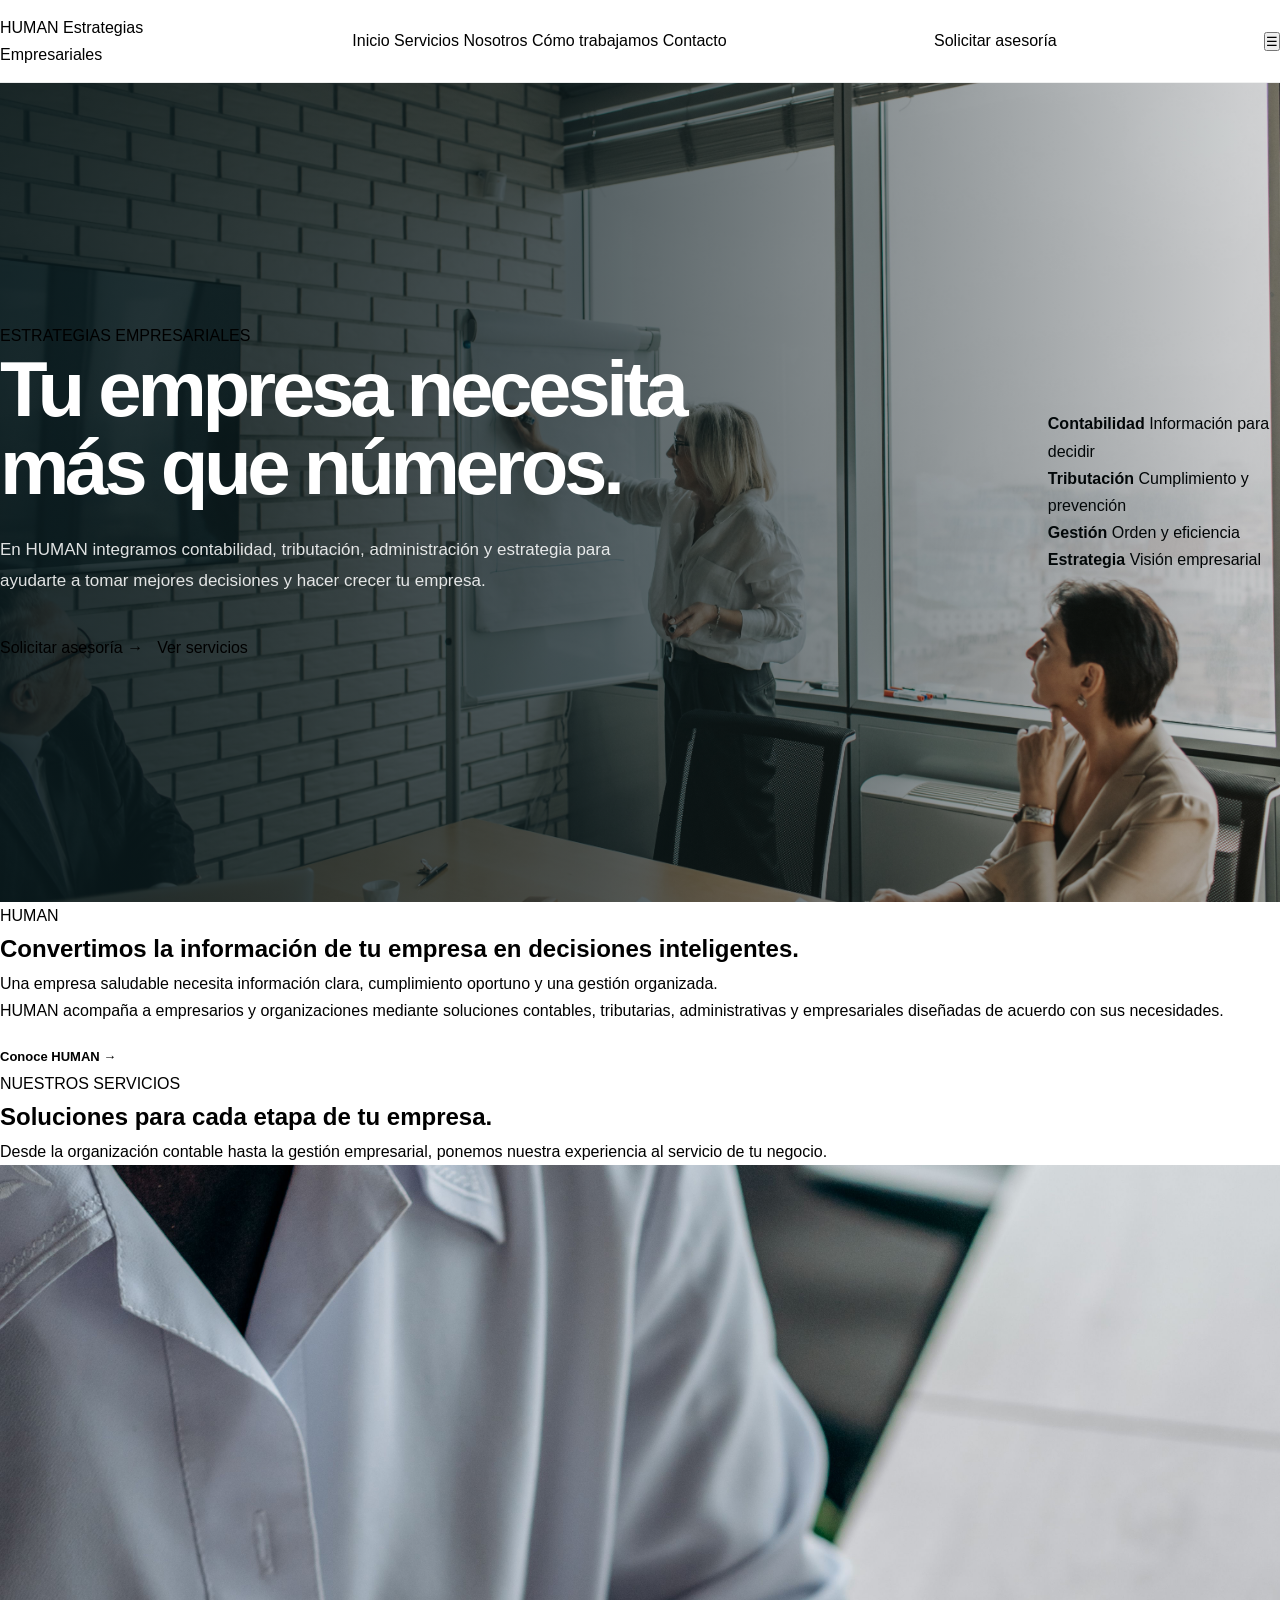
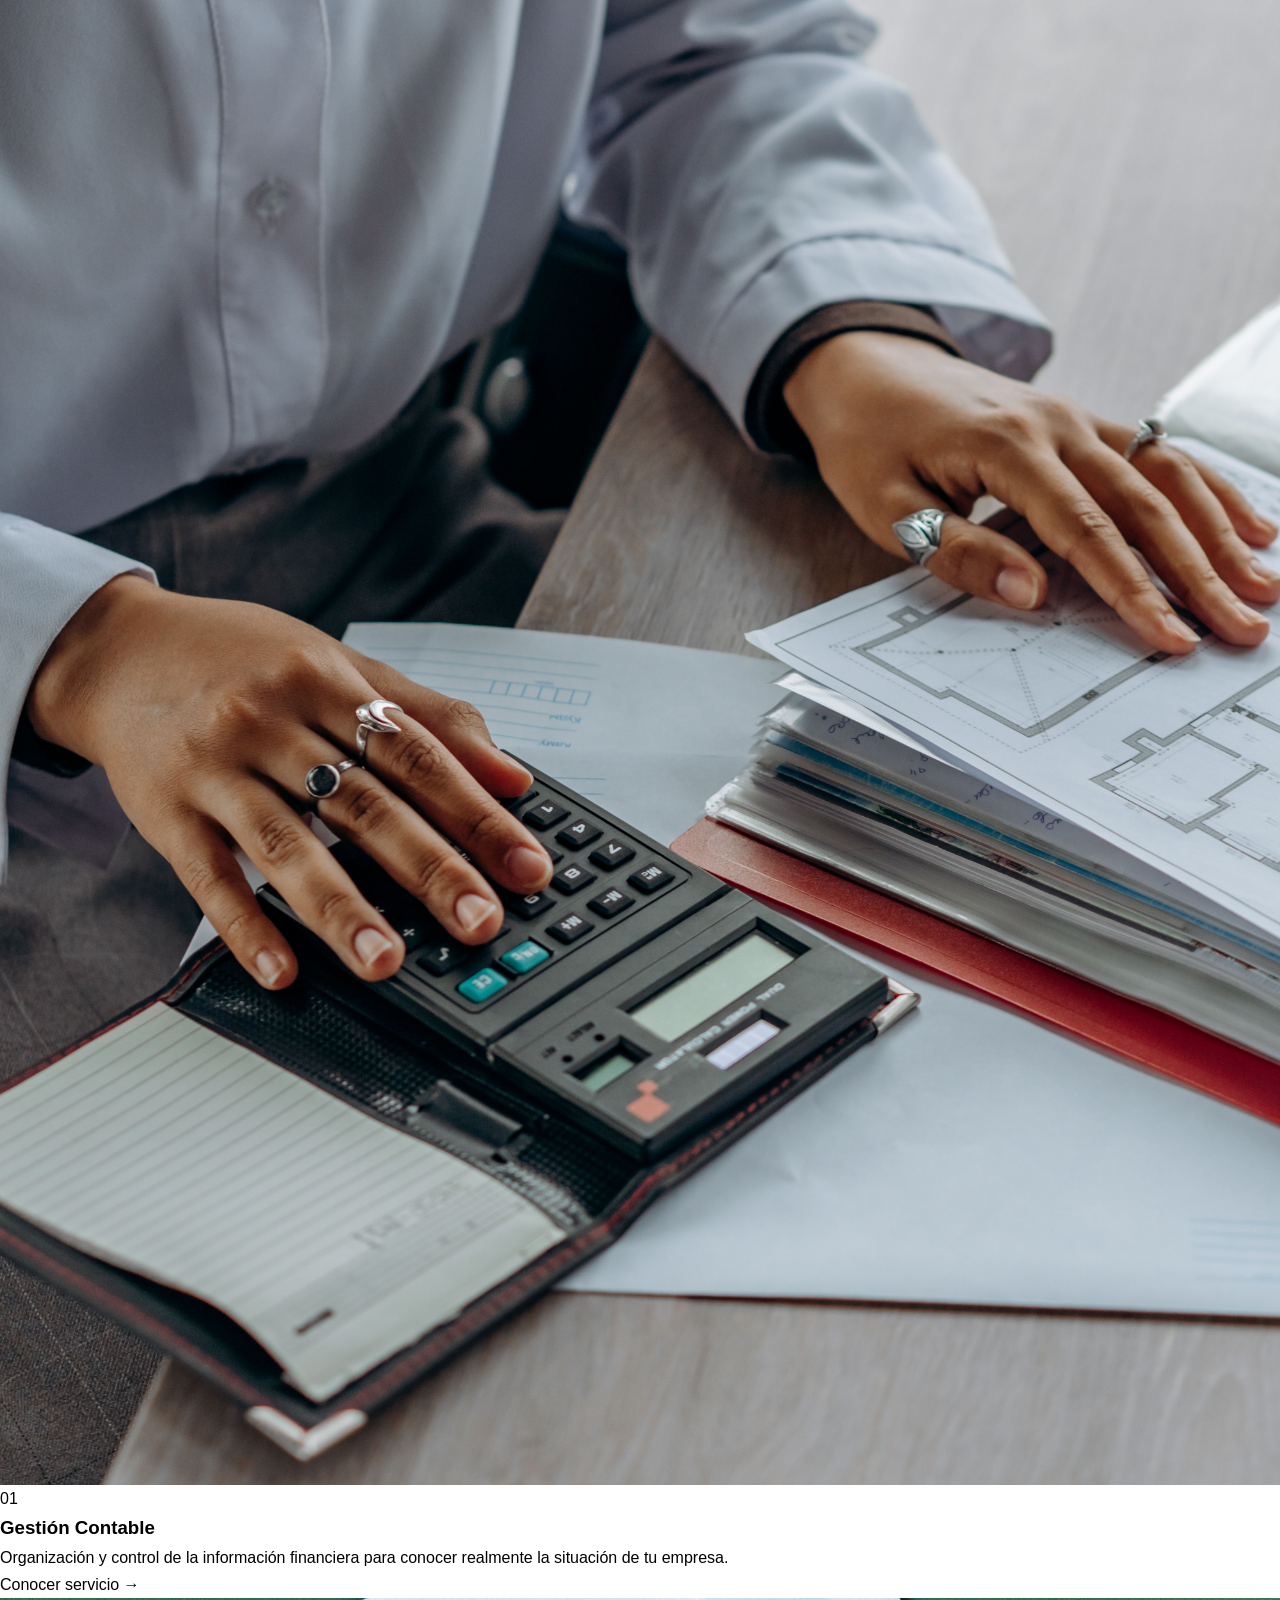
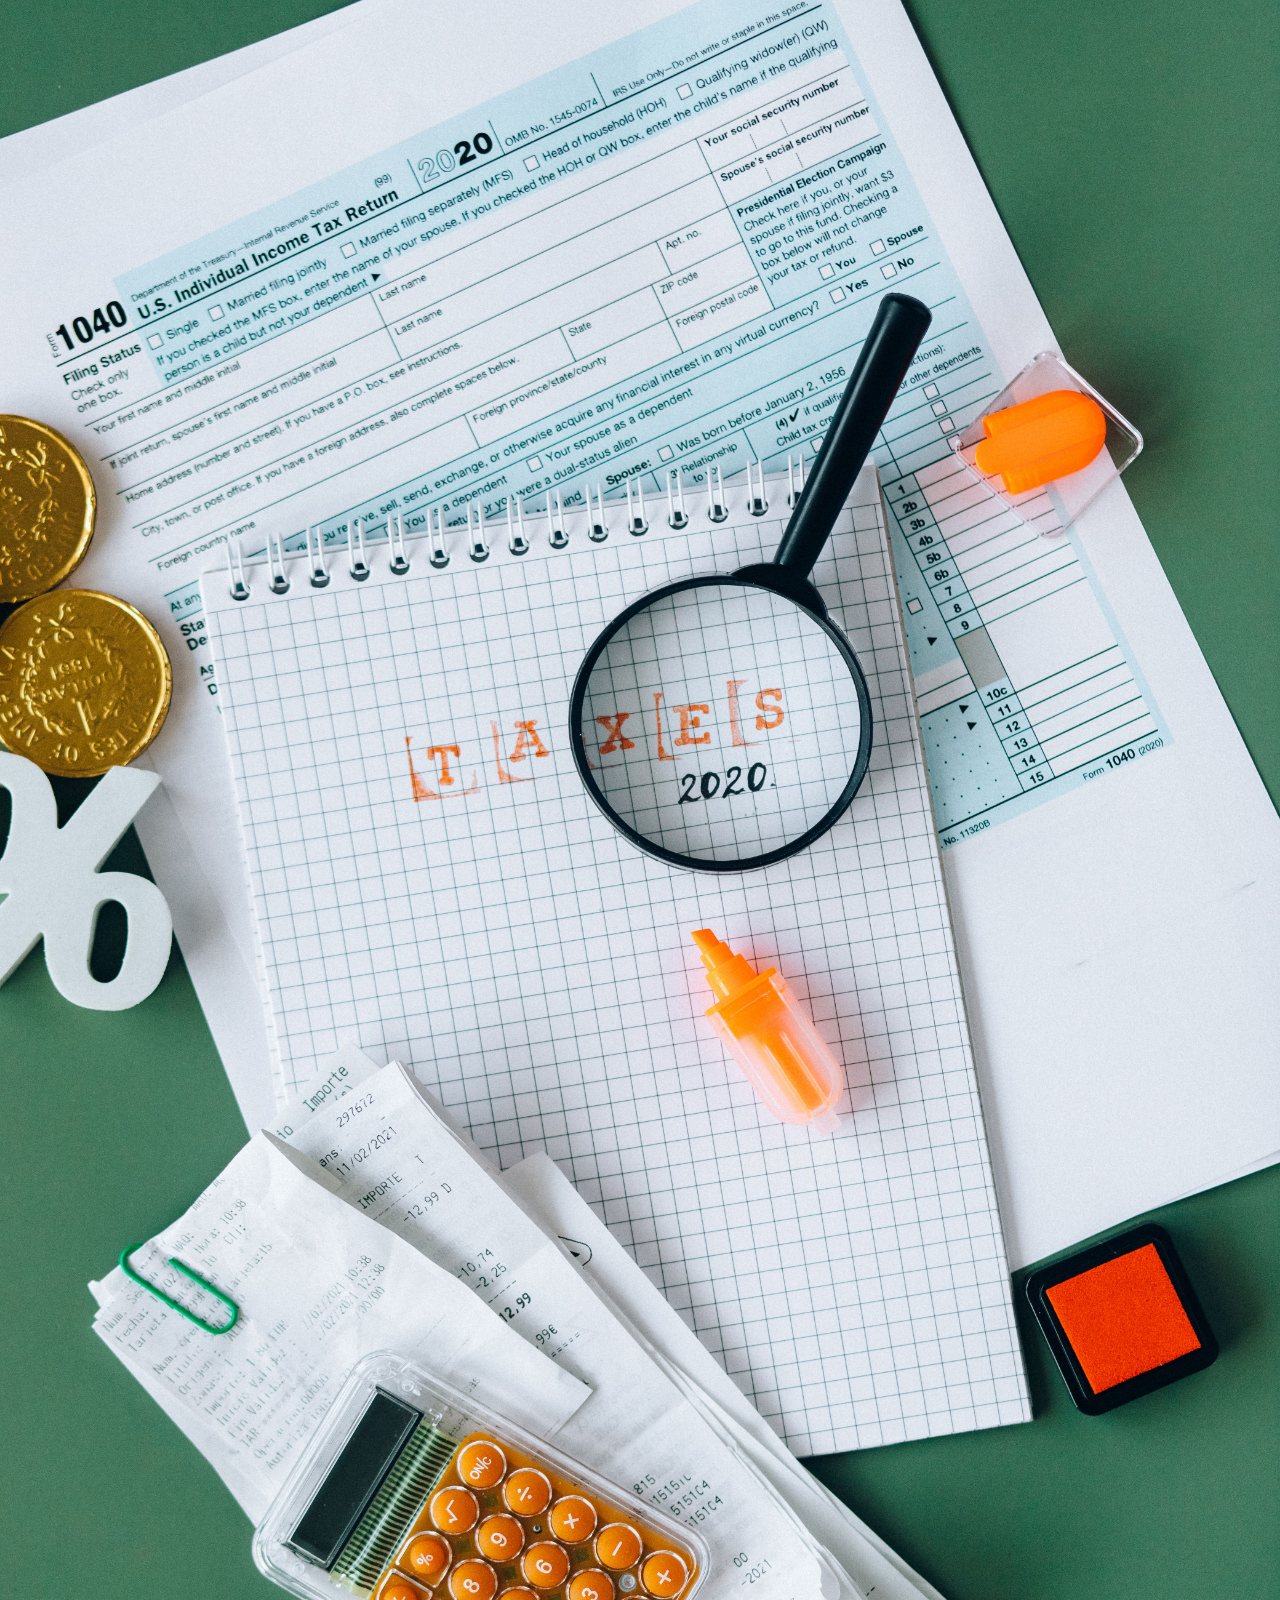
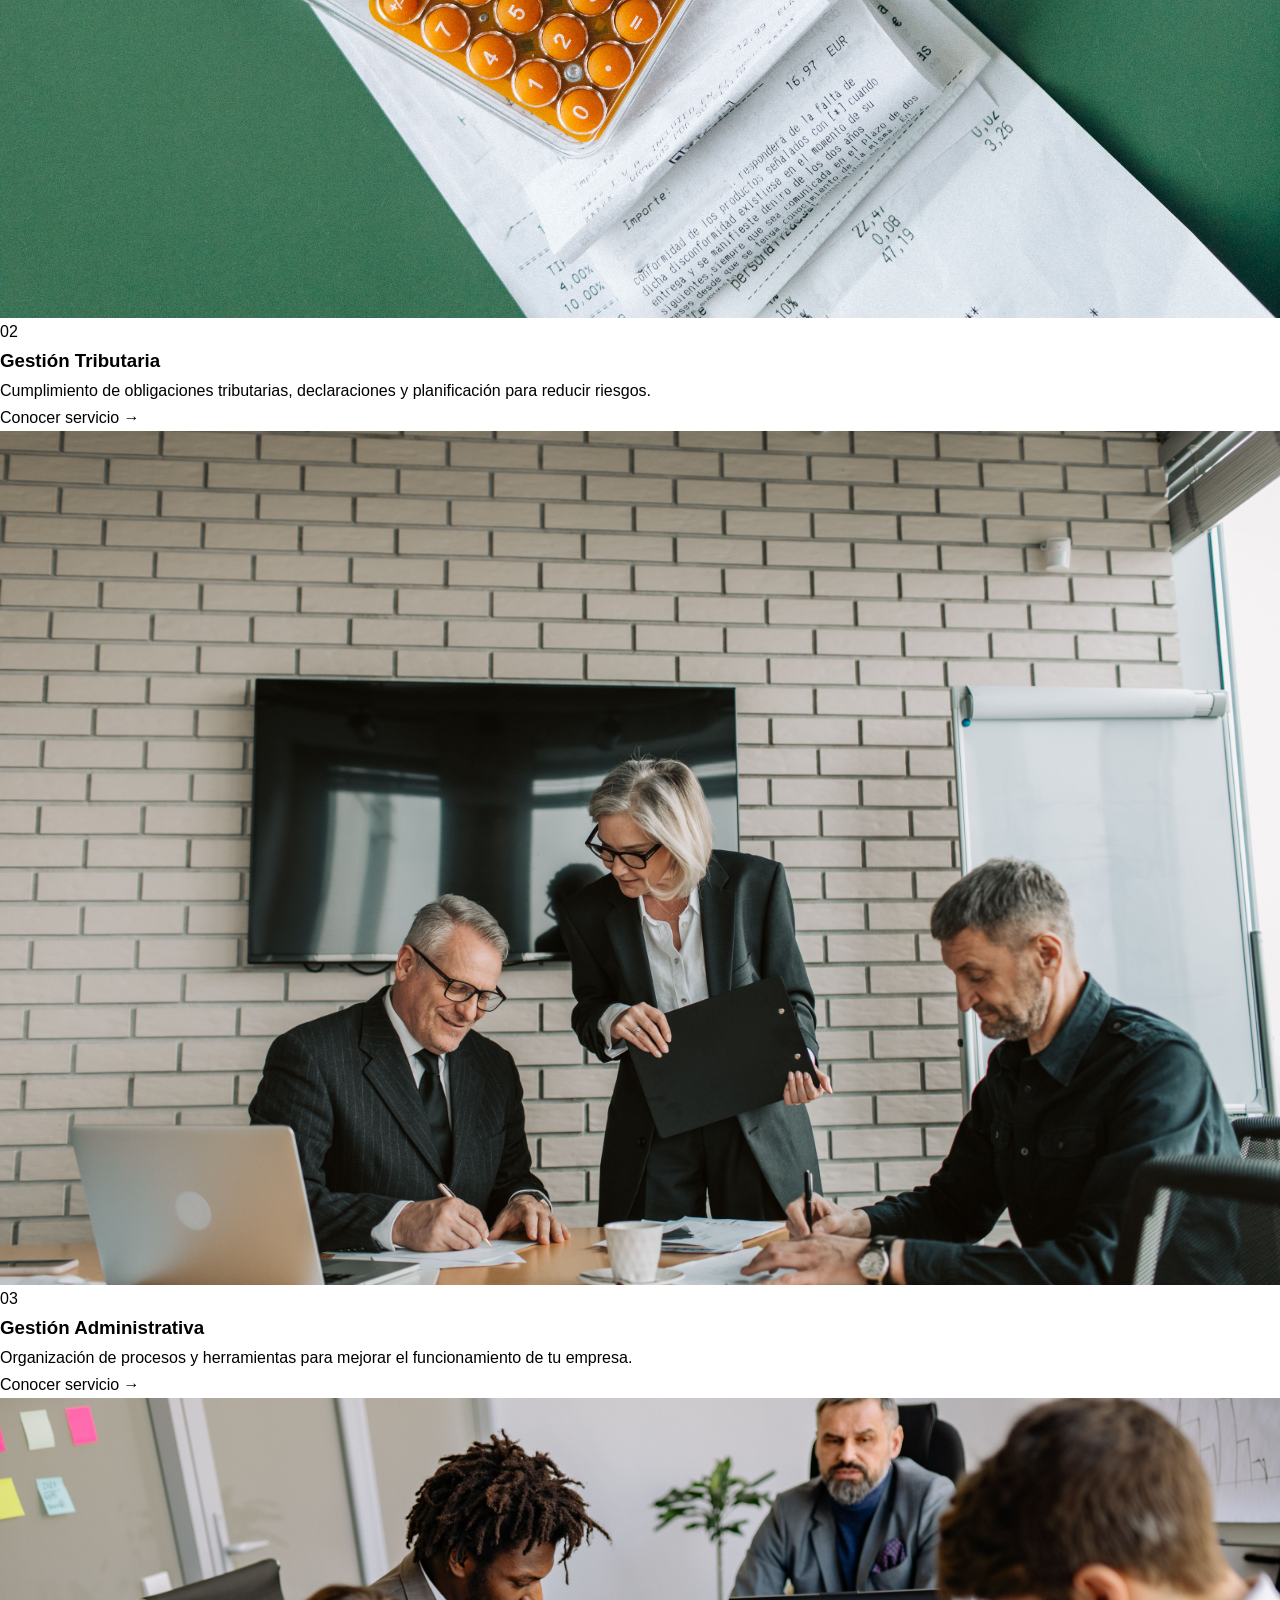
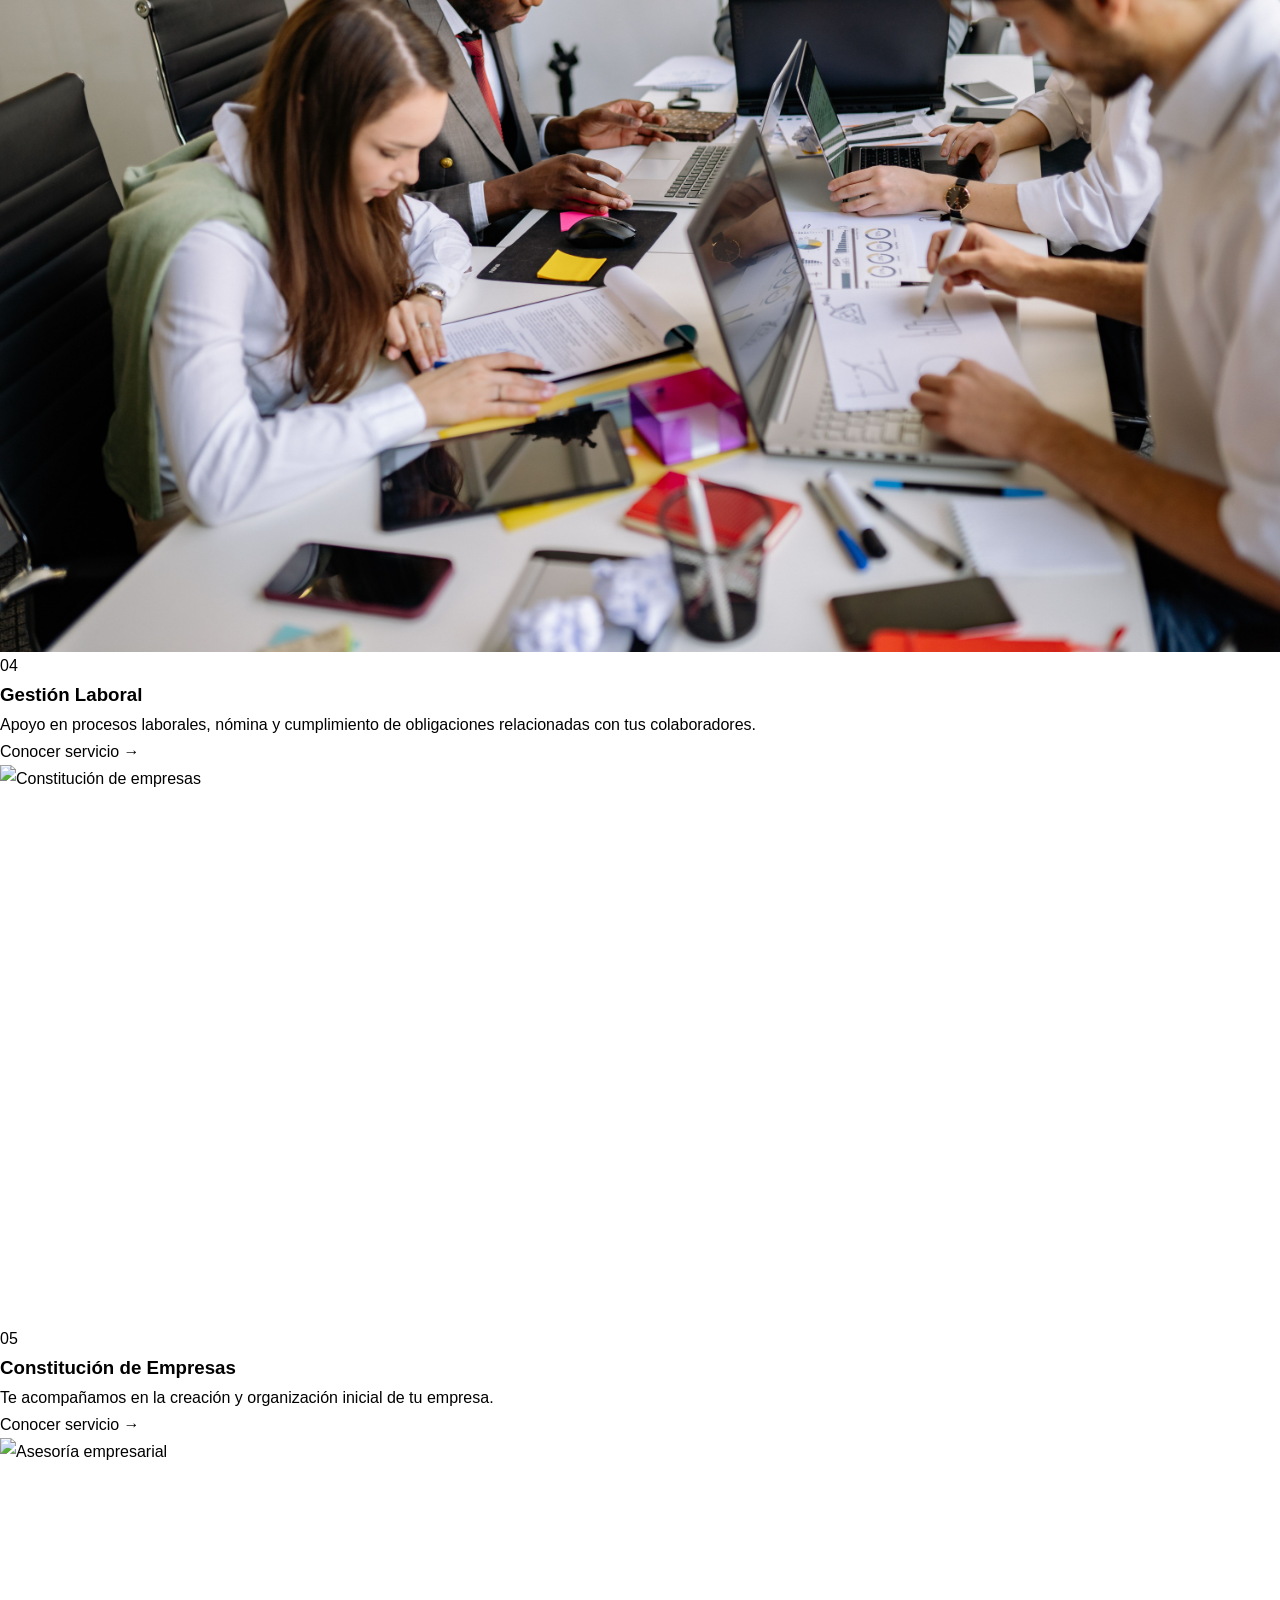
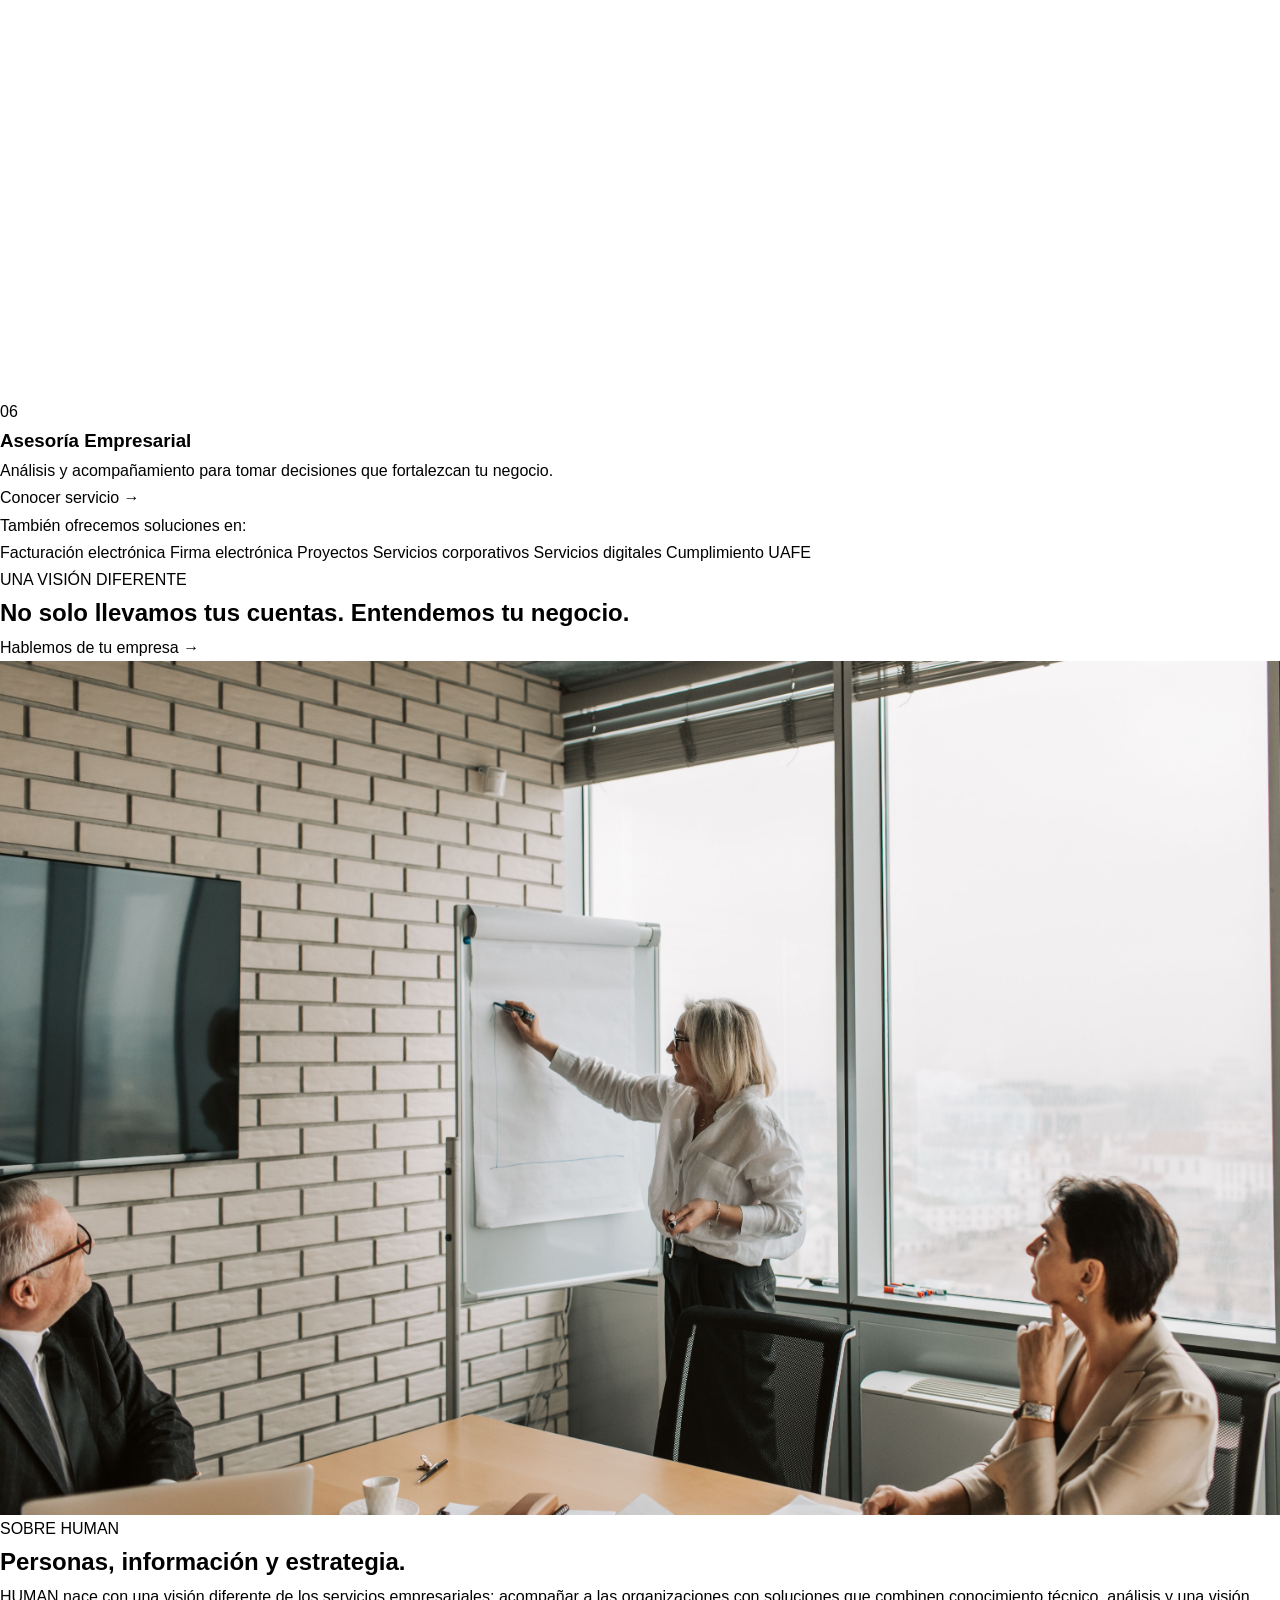
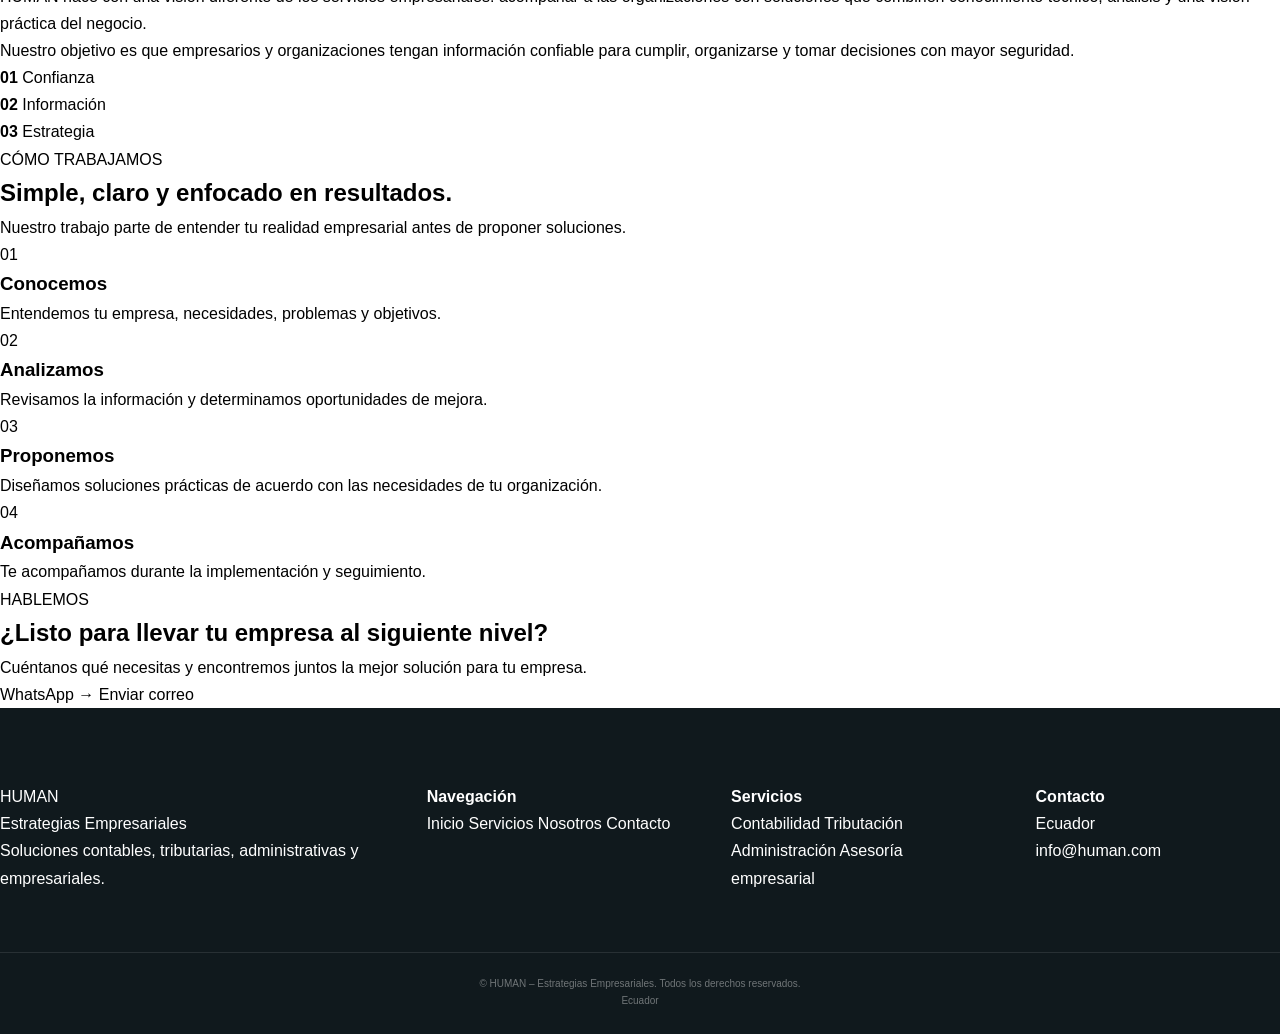
==== index.html @ f128186f "Update index.html" ====
<!DOCTYPE html>
<html lang="es">

<head>
    <meta charset="UTF-8">

    <meta name="viewport" content="width=device-width, initial-scale=1.0">

    <meta name="description"
        content="HUMAN – Estrategias Empresariales. Servicios contables, tributarios, administrativos y empresariales para empresas en Ecuador.">

    <meta name="keywords"
        content="contabilidad Ecuador, asesoría tributaria Ecuador, servicios contables, asesoría empresarial, constitución de empresas, gestión administrativa">

    <meta name="author" content="HUMAN – Estrategias Empresariales">

    <meta name="robots" content="index, follow">

    <title>HUMAN | Estrategias Empresariales en Ecuador</title>

    <link rel="stylesheet" href="style.css">

    <link rel="preconnect" href="https://fonts.googleapis.com">
    <link rel="preconnect" href="https://fonts.gstatic.com" crossorigin>

    <link
        href="https://fonts.googleapis.com/css2?family=DM+Sans:wght@400;500;600;700&family=Manrope:wght@500;600;700;800&display=swap"
        rel="stylesheet">

    <link rel="icon" href="images/logo.png">
</head>

<body>

    <!-- ============================= -->
    <!-- HEADER -->
    <!-- ============================= -->

    <header class="header" id="header">

        <div class="container nav-container">

            <a href="#inicio" class="logo">
                HUMAN
                <span>Estrategias Empresariales</span>
            </a>

            <nav class="nav" id="nav">

                <a href="#inicio">Inicio</a>
                <a href="#servicios">Servicios</a>
                <a href="#nosotros">Nosotros</a>
                <a href="#proceso">Cómo trabajamos</a>
                <a href="#contacto">Contacto</a>

            </nav>

            <a href="#contacto" class="nav-button">
                Solicitar asesoría
            </a>

            <button class="menu-button" id="menuButton" aria-label="Abrir menú">
                ☰
            </button>

        </div>

    </header>


    <!-- ============================= -->
    <!-- HERO -->
    <!-- ============================= -->

    <main>

        <section class="hero" id="inicio">

            <div class="hero-overlay"></div>

            <div class="container hero-content">

                <div class="hero-text">

                    <span class="eyebrow">
                        ESTRATEGIAS EMPRESARIALES
                    </span>

                    <h1>
                        Tu empresa necesita
                        <span>más que números.</span>
                    </h1>

                    <p>
                        En HUMAN integramos contabilidad, tributación,
                        administración y estrategia para ayudarte a tomar
                        mejores decisiones y hacer crecer tu empresa.
                    </p>

                    <div class="hero-buttons">

                        <a href="#contacto" class="button button-primary">
                            Solicitar asesoría
                            <span>→</span>
                        </a>

                        <a href="#servicios" class="button button-outline">
                            Ver servicios
                        </a>

                    </div>

                </div>

            </div>

            <div class="hero-bottom">

                <div class="container hero-bottom-content">

                    <div>
                        <strong>Contabilidad</strong>
                        <span>Información para decidir</span>
                    </div>

                    <div>
                        <strong>Tributación</strong>
                        <span>Cumplimiento y prevención</span>
                    </div>

                    <div>
                        <strong>Gestión</strong>
                        <span>Orden y eficiencia</span>
                    </div>

                    <div>
                        <strong>Estrategia</strong>
                        <span>Visión empresarial</span>
                    </div>

                </div>

            </div>

        </section>


        <!-- ============================= -->
        <!-- INTRO -->
        <!-- ============================= -->

        <section class="intro section">

            <div class="container intro-grid">

                <div>

                    <span class="section-label">
                        HUMAN
                    </span>

                    <h2>
                        Convertimos la información de tu empresa en
                        <span>decisiones inteligentes.</span>
                    </h2>

                </div>

                <div class="intro-text">

                    <p>
                        Una empresa saludable necesita información clara,
                        cumplimiento oportuno y una gestión organizada.
                    </p>

                    <p>
                        HUMAN acompaña a empresarios y organizaciones
                        mediante soluciones contables, tributarias,
                        administrativas y empresariales diseñadas de
                        acuerdo con sus necesidades.
                    </p>

                    <a href="#nosotros" class="text-link">
                        Conoce HUMAN →
                    </a>

                </div>

            </div>

        </section>


        <!-- ============================= -->
        <!-- SERVICIOS -->
        <!-- ============================= -->

        <section class="services section" id="servicios">

            <div class="container">

                <div class="section-heading">

                    <div>

                        <span class="section-label">
                            NUESTROS SERVICIOS
                        </span>

                        <h2>
                            Soluciones para cada etapa
                            de tu empresa.
                        </h2>

                    </div>

                    <p>
                        Desde la organización contable hasta la gestión
                        empresarial, ponemos nuestra experiencia al
                        servicio de tu negocio.
                    </p>

                </div>


                <div class="services-grid">


                    <!-- SERVICIO 1 -->

                    <article class="service-card">

                        <div class="service-image">
                            <img src="images/gestion-contable.jpg"
                                alt="Gestión contable empresarial">
                        </div>

                        <div class="service-content">

                            <span>01</span>

                            <h3>
                                Gestión Contable
                            </h3>

                            <p>
                                Organización y control de la información
                                financiera para conocer realmente la
                                situación de tu empresa.
                            </p>

                            <a href="#contacto">
                                Conocer servicio →
                            </a>

                        </div>

                    </article>


                    <!-- SERVICIO 2 -->

                    <article class="service-card">

                        <div class="service-image">
                            <img src="images/gestion-tributaria.jpg"
                                alt="Gestión tributaria en Ecuador">
                        </div>

                        <div class="service-content">

                            <span>02</span>

                            <h3>
                                Gestión Tributaria
                            </h3>

                            <p>
                                Cumplimiento de obligaciones tributarias,
                                declaraciones y planificación para reducir
                                riesgos.
                            </p>

                            <a href="#contacto">
                                Conocer servicio →
                            </a>

                        </div>

                    </article>


                    <!-- SERVICIO 3 -->

                    <article class="service-card">

                        <div class="service-image">
                            <img src="images/gestion-administrativa.jpg"
                                alt="Gestión administrativa empresarial">
                        </div>

                        <div class="service-content">

                            <span>03</span>

                            <h3>
                                Gestión Administrativa
                            </h3>

                            <p>
                                Organización de procesos y herramientas
                                para mejorar el funcionamiento de tu
                                empresa.
                            </p>

                            <a href="#contacto">
                                Conocer servicio →
                            </a>

                        </div>

                    </article>


                    <!-- SERVICIO 4 -->

                    <article class="service-card">

                        <div class="service-image">
                            <img src="images/gestion-laboral.jpg"
                                alt="Gestión laboral empresarial">
                        </div>

                        <div class="service-content">

                            <span>04</span>

                            <h3>
                                Gestión Laboral
                            </h3>

                            <p>
                                Apoyo en procesos laborales, nómina y
                                cumplimiento de obligaciones relacionadas
                                con tus colaboradores.
                            </p>

                            <a href="#contacto">
                                Conocer servicio →
                            </a>

                        </div>

                    </article>


                    <!-- SERVICIO 5 -->

                    <article class="service-card">

                        <div class="service-image">
                            <img src="images/constitucion-sas.jpeg"
                                alt="Constitución de empresas">
                        </div>

                        <div class="service-content">

                            <span>05</span>

                            <h3>
                                Constitución de Empresas
                            </h3>

                            <p>
                                Te acompañamos en la creación y organización
                                inicial de tu empresa.
                            </p>

                            <a href="#contacto">
                                Conocer servicio →
                            </a>

                        </div>

                    </article>


                    <!-- SERVICIO 6 -->

                    <article class="service-card">

                        <div class="service-image">
                            <img src="images/gestion-empresarial.jpeg"
                                alt="Asesoría empresarial">
                        </div>

                        <div class="service-content">

                            <span>06</span>

                            <h3>
                                Asesoría Empresarial
                            </h3>

                            <p>
                                Análisis y acompañamiento para tomar
                                decisiones que fortalezcan tu negocio.
                            </p>

                            <a href="#contacto">
                                Conocer servicio →
                            </a>

                        </div>

                    </article>

                </div>


                <div class="more-services">

                    <p>
                        También ofrecemos soluciones en:
                    </p>

                    <div class="service-tags">

                        <span>Facturación electrónica</span>
                        <span>Firma electrónica</span>
                        <span>Proyectos</span>
                        <span>Servicios corporativos</span>
                        <span>Servicios digitales</span>
                        <span>Cumplimiento UAFE</span>

                    </div>

                </div>

            </div>

        </section>


        <!-- ============================= -->
        <!-- BANNER -->
        <!-- ============================= -->

        <section class="banner">

            <div class="banner-image"></div>

            <div class="container banner-content">

                <span class="section-label">
                    UNA VISIÓN DIFERENTE
                </span>

                <h2>
                    No solo llevamos tus cuentas.
                    <strong>Entendemos tu negocio.</strong>
                </h2>

                <a href="#contacto" class="button button-light">
                    Hablemos de tu empresa →
                </a>

            </div>

        </section>


        <!-- ============================= -->
        <!-- NOSOTROS -->
        <!-- ============================= -->

        <section class="about section" id="nosotros">

            <div class="container about-grid">

                <div class="about-image">

                    <img src="images/hero-human.jpg"
                        alt="HUMAN Estrategias Empresariales">

                </div>

                <div class="about-content">

                    <span class="section-label">
                        SOBRE HUMAN
                    </span>

                    <h2>
                        Personas, información
                        <span>y estrategia.</span>
                    </h2>

                    <p>
                        HUMAN nace con una visión diferente de los servicios
                        empresariales: acompañar a las organizaciones con
                        soluciones que combinen conocimiento técnico,
                        análisis y una visión práctica del negocio.
                    </p>

                    <p>
                        Nuestro objetivo es que empresarios y organizaciones
                        tengan información confiable para cumplir, organizarse
                        y tomar decisiones con mayor seguridad.
                    </p>

                    <div class="about-values">

                        <div>
                            <strong>01</strong>
                            <span>Confianza</span>
                        </div>

                        <div>
                            <strong>02</strong>
                            <span>Información</span>
                        </div>

                        <div>
                            <strong>03</strong>
                            <span>Estrategia</span>
                        </div>

                    </div>

                </div>

            </div>

        </section>


        <!-- ============================= -->
        <!-- PROCESO -->
        <!-- ============================= -->

        <section class="process section" id="proceso">

            <div class="container">

                <div class="section-heading centered">

                    <span class="section-label">
                        CÓMO TRABAJAMOS
                    </span>

                    <h2>
                        Simple, claro y enfocado
                        en resultados.
                    </h2>

                    <p>
                        Nuestro trabajo parte de entender tu realidad
                        empresarial antes de proponer soluciones.
                    </p>

                </div>


                <div class="process-grid">

                    <div class="process-item">

                        <div class="process-number">
                            01
                        </div>

                        <h3>
                            Conocemos
                        </h3>

                        <p>
                            Entendemos tu empresa, necesidades,
                            problemas y objetivos.
                        </p>

                    </div>


                    <div class="process-item">

                        <div class="process-number">
                            02
                        </div>

                        <h3>
                            Analizamos
                        </h3>

                        <p>
                            Revisamos la información y determinamos
                            oportunidades de mejora.
                        </p>

                    </div>


                    <div class="process-item">

                        <div class="process-number">
                            03
                        </div>

                        <h3>
                            Proponemos
                        </h3>

                        <p>
                            Diseñamos soluciones prácticas de acuerdo
                            con las necesidades de tu organización.
                        </p>

                    </div>


                    <div class="process-item">

                        <div class="process-number">
                            04
                        </div>

                        <h3>
                            Acompañamos
                        </h3>

                        <p>
                            Te acompañamos durante la implementación
                            y seguimiento.
                        </p>

                    </div>

                </div>

            </div>

        </section>


        <!-- ============================= -->
        <!-- CTA -->
        <!-- ============================= -->

        <section class="cta" id="contacto">

            <div class="container cta-content">

                <div>

                    <span class="section-label">
                        HABLEMOS
                    </span>

                    <h2>
                        ¿Listo para llevar
                        tu empresa al siguiente nivel?
                    </h2>

                    <p>
                        Cuéntanos qué necesitas y encontremos juntos
                        la mejor solución para tu empresa.
                    </p>

                </div>

                <div class="cta-buttons">

                    <a href="https://wa.me/593000000000"
                        target="_blank"
                        rel="noopener"
                        class="button button-whatsapp">

                        WhatsApp →
                    </a>

                    <a href="mailto:info@human.com"
                        class="button button-outline-light">

                        Enviar correo

                    </a>

                </div>

            </div>

        </section>

    </main>


    <!-- ============================= -->
    <!-- FOOTER -->
    <!-- ============================= -->

    <footer class="footer">

        <div class="container footer-grid">

            <div>

                <div class="footer-logo">
                    HUMAN
                </div>

                <p>
                    Estrategias Empresariales
                </p>

                <p class="footer-description">
                    Soluciones contables, tributarias,
                    administrativas y empresariales.
                </p>

            </div>


            <div>

                <h4>
                    Navegación
                </h4>

                <a href="#inicio">Inicio</a>
                <a href="#servicios">Servicios</a>
                <a href="#nosotros">Nosotros</a>
                <a href="#contacto">Contacto</a>

            </div>


            <div>

                <h4>
                    Servicios
                </h4>

                <a href="#servicios">Contabilidad</a>
                <a href="#servicios">Tributación</a>
                <a href="#servicios">Administración</a>
                <a href="#servicios">Asesoría empresarial</a>

            </div>


            <div>

                <h4>
                    Contacto
                </h4>

                <p>
                    Ecuador
                </p>

                <a href="mailto:info@human.com">
                    info@human.com
                </a>

            </div>

        </div>


        <div class="container footer-bottom">

            <p>
                © <span id="year"></span> HUMAN – Estrategias Empresariales.
                Todos los derechos reservados.
            </p>

            <p>
                Ecuador
            </p>

        </div>

    </footer>


    <script src="script.js"></script>

</body>

</html>
---- style.css ----
```css
/* =========================================================
   HUMAN — ESTRATEGIAS EMPRESARIALES
   PREMIUM CORPORATE WEBSITE
   ========================================================= */


/* =========================================================
   01. VARIABLES
   ========================================================= */

:root {

    --green: #008c95;
    --green-dark: #006d74;
    --green-soft: #edf7f7;

    --black: #10191d;
    --dark: #172428;
    --text: #334248;
    --muted: #718087;

    --white: #ffffff;
    --off-white: #f7f9f9;
    --line: #e4e9ea;

    --max-width: 1240px;

    --section-padding: 125px;

    --radius: 18px;

    --shadow:
        0 20px 60px rgba(16, 35, 40, .09);

    --transition:
        .35s cubic-bezier(.2,.8,.2,1);
}


/* =========================================================
   02. RESET
   ========================================================= */

*,
*::before,
*::after {
    margin: 0;
    padding: 0;
    box-sizing: border-box;
}

html {
    scroll-behavior: smooth;
    scroll-padding-top: 85px;
}

body {
    font-family: "Montserrat", sans-serif;
    color: var(--text);
    background: var(--white);

    line-height: 1.7;

    overflow-x: hidden;

    -webkit-font-smoothing: antialiased;
}

img {
    display: block;
    width: 100%;
}

a {
    color: inherit;
    text-decoration: none;
}

button {
    font-family: inherit;
}

ul {
    list-style: none;
}

::selection {
    background: var(--green);
    color: white;
}


/* =========================================================
   03. GLOBAL
   ========================================================= */

.container {
    width: min(90%, var(--max-width));
    margin: 0 auto;
}

.section-kicker {
    display: inline-flex;
    align-items: center;
    gap: 12px;

    color: var(--green);

    font-size: 11px;
    font-weight: 800;

    letter-spacing: .2em;
    text-transform: uppercase;
}

.section-kicker::before {
    content: "";

    width: 30px;
    height: 2px;

    background: var(--green);
}

.section-kicker.light {
    color: rgba(255,255,255,.75);
}

.section-kicker.light::before {
    background: rgba(255,255,255,.65);
}

.text-link {
    display: inline-flex;
    align-items: center;
    gap: 10px;

    margin-top: 22px;

    color: var(--green);

    font-size: 13px;
    font-weight: 700;

    transition: var(--transition);
}

.text-link span {
    font-size: 20px;
    line-height: 0;

    transition: var(--transition);
}

.text-link:hover span {
    transform: translateX(6px);
}


/* =========================================================
   04. BUTTONS
   ========================================================= */

.btn {
    min-height: 54px;

    display: inline-flex;
    align-items: center;
    justify-content: center;

    padding: 0 28px;

    border-radius: 8px;

    font-size: 12px;
    font-weight: 700;

    letter-spacing: .02em;

    transition: var(--transition);
}

.btn-primary {
    background: var(--green);
    color: white;

    box-shadow:
        0 10px 25px rgba(0,140,149,.20);
}

.btn-primary:hover {
    background: var(--green-dark);

    transform: translateY(-3px);

    box-shadow:
        0 15px 35px rgba(0,140,149,.28);
}

.btn-outline {
    border: 1px solid rgba(255,255,255,.55);

    color: white;

    background: rgba(255,255,255,.04);

    backdrop-filter: blur(8px);
}

.btn-outline:hover {
    background: white;
    color: var(--black);
}

.btn-light {
    background: white;
    color: var(--green);

    box-shadow: var(--shadow);
}

.btn-light:hover {
    transform: translateY(-3px);
}

.btn-secondary {
    background: var(--black);
    color: white;
}

.btn-secondary:hover {
    background: var(--green);
    transform: translateY(-3px);
}


/* =========================================================
   05. HEADER
   ========================================================= */

.header {
    position: fixed;

    top: 0;
    left: 0;

    width: 100%;

    z-index: 1000;

    background: rgba(255,255,255,.94);

    border-bottom: 1px solid rgba(20,40,45,.06);

    backdrop-filter: blur(18px);
    -webkit-backdrop-filter: blur(18px);
}

.nav-container {
    min-height: 82px;

    display: flex;
    align-items: center;
    justify-content: space-between;

    gap: 40px;
}

.logo-link {
    display: flex;
    align-items: center;

    flex-shrink: 0;
}

.logo {
    width: 145px;
    height: auto;
}

.main-nav ul {
    display: flex;
    align-items: center;

    gap: 36px;
}

.main-nav a {
    position: relative;

    display: block;

    padding: 30px 0;

    color: var(--dark);

    font-size: 12px;
    font-weight: 600;

    transition: var(--transition);
}

.main-nav a::after {
    content: "";

    position: absolute;

    left: 0;
    bottom: 22px;

    width: 0;
    height: 2px;

    background: var(--green);

    transition: var(--transition);
}

.main-nav a:hover {
    color: var(--green);
}

.main-nav a:hover::after {
    width: 100%;
}

.menu-toggle {
    display: none;

    width: 42px;
    height: 42px;

    align-items: center;
    justify-content: center;

    border: 0;

    background: transparent;

    color: var(--dark);

    font-size: 28px;

    cursor: pointer;
}


/* =========================================================
   06. HERO
   ========================================================= */

.hero {
    position: relative;

    min-height: 820px;

    margin-top: 82px;

    display: flex;
    align-items: center;

    background:
        url("images/hero-human.jpg")
        center center / cover no-repeat;
}

.hero-overlay {
    position: absolute;

    inset: 0;

    background:
        linear-gradient(
            90deg,
            rgba(8,25,29,.88) 0%,
            rgba(8,25,29,.68) 45%,
            rgba(8,25,29,.15) 100%
        );
}

.hero-content {
    position: relative;

    z-index: 2;

    width: 100%;
}

.hero-text {
    max-width: 780px;
}

.hero-eyebrow {
    display: inline-flex;

    margin-bottom: 28px;

    padding: 9px 17px;

    border: 1px solid rgba(255,255,255,.35);

    border-radius: 50px;

    color: white;

    font-size: 10px;
    font-weight: 700;

    letter-spacing: .2em;

    background: rgba(255,255,255,.06);

    backdrop-filter: blur(8px);
}

.hero h1 {
    max-width: 850px;

    margin-bottom: 28px;

    color: white;

    font-size: clamp(48px, 6.5vw, 78px);

    line-height: 1.01;

    letter-spacing: -.055em;

    font-weight: 700;
}

.hero p {
    max-width: 650px;

    margin-bottom: 38px;

    color: rgba(255,255,255,.87);

    font-size: 17px;

    line-height: 1.8;
}

.hero-buttons {
    display: flex;
    flex-wrap: wrap;

    gap: 14px;
}

.hero-scroll {
    position: absolute;

    right: 6%;
    bottom: 35px;

    z-index: 3;

    display: flex;
    align-items: center;
    gap: 14px;

    color: rgba(255,255,255,.65);

    font-size: 9px;
    font-weight: 700;

    letter-spacing: .16em;
}

.hero-scroll i {
    display: block;

    width: 45px;
    height: 1px;

    background: rgba(255,255,255,.55);
}


/* =========================================================
   07. INTRO
   ========================================================= */

.intro-section {
    padding: var(--section-padding) 0;

    background: white;
}

.intro-layout {
    display: grid;

    grid-template-columns: 220px minmax(0, 800px);

    gap: 90px;

    justify-content: center;
}

.intro-label {
    padding-top: 8px;
}

.intro-label span {
    display: block;

    margin-bottom: 12px;

    color: var(--green);

    font-size: 15px;
    font-weight: 800;
}

.intro-label p {
    color: var(--muted);

    font-size: 10px;
    font-weight: 700;

    letter-spacing: .15em;
}

.intro-content h2 {
    max-width: 750px;

    margin-bottom: 28px;

    color: var(--black);

    font-size: clamp(38px, 5vw, 62px);

    line-height: 1.04;

    letter-spacing: -.045em;
}

.intro-content p {
    max-width: 720px;

    margin-bottom: 18px;

    color: var(--muted);

    font-size: 15px;
}

.intro-content .intro-lead {
    color: var(--text);

    font-size: 18px;

    line-height: 1.8;
}


/* =========================================================
   08. SERVICES
   ========================================================= */

.services-section {
    padding: var(--section-padding) 0;

    background: var(--off-white);
}

.section-intro {
    max-width: 760px;

    margin-bottom: 80px;
}

.section-intro.centered {
    margin-left: auto;
    margin-right: auto;

    text-align: center;
}

.section-intro.centered .section-kicker {
    justify-content: center;
}

.section-intro h2 {
    margin-top: 20px;
    margin-bottom: 20px;

    color: var(--black);

    font-size: clamp(40px, 5vw, 60px);

    line-height: 1.04;

    letter-spacing: -.045em;
}

.section-intro p {
    max-width: 650px;

    color: var(--muted);

    font-size: 16px;
}

.services-list {
    display: flex;
    flex-direction: column;

    gap: 70px;
}

.service-feature {
    display: grid;

    grid-template-columns:
        minmax(0, 1.15fr)
        minmax(0, .85fr);

    min-height: 560px;

    background: white;

    border-radius: var(--radius);

    overflow: hidden;

    box-shadow: 0 12px 45px rgba(20,40,45,.06);
}

.service-feature.reverse {
    grid-template-columns:
        minmax(0, .85fr)
        minmax(0, 1.15fr);
}

.service-feature.reverse .service-image {
    order: 2;
}

.service-feature.reverse .service-info {
    order: 1;
}

.service-image {
    min-height: 560px;

    overflow: hidden;
}

.service-image img {
    width: 100%;
    height: 100%;

    object-fit: cover;

    transition: transform .8s ease;
}

.service-feature:hover .service-image img {
    transform: scale(1.04);
}

.service-info {
    padding: 70px;

    display: flex;
    flex-direction: column;
    justify-content: center;
}

.service-index {
    display: block;

    margin-bottom: 18px;

    color: var(--green);

    font-size: 11px;
    font-weight: 800;

    letter-spacing: .16em;
}

.service-info h3 {
    max-width: 420px;

    margin-bottom: 20px;

    color: var(--black);

    font-size: clamp(34px, 4vw, 48px);

    line-height: 1.05;

    letter-spacing: -.04em;
}

.service-info p {
    max-width: 470px;

    margin-bottom: 28px;

    color: var(--muted);

    font-size: 14px;
}

.service-info ul {
    display: flex;
    flex-direction: column;

    gap: 10px;
}

.service-info li {
    position: relative;

    padding-left: 22px;

    color: var(--text);

    font-size: 13px;
}

.service-info li::before {
    content: "";

    position: absolute;

    left: 0;
    top: 10px;

    width: 6px;
    height: 6px;

    border-radius: 50%;

    background: var(--green);
}


/* =========================================================
   09. PROJECTS
   ========================================================= */

.project-section {
    display: grid;

    grid-template-columns: 1.1fr .9fr;

    min-height: 700px;
}

.project-image {
    min-height: 650px;
}

.project-image img {
    height: 100%;

    object-fit: cover;
}

.project-content {
    padding: 100px 9%;

    display: flex;
    flex-direction: column;
    justify-content: center;

    background: var(--black);

    color: white;
}

.project-content h2 {
    max-width: 520px;

    margin: 24px 0;

    font-size: clamp(42px, 5vw, 62px);

    line-height: 1.02;

    letter-spacing: -.045em;
}

.project-content p {
    max-width: 500px;

    margin-bottom: 28px;

    color: rgba(255,255,255,.65);

    font-size: 15px;
}

.project-content .btn {
    align-self: flex-start;
}


/* =========================================================
   10. DIGITAL
   ========================================================= */

.digital-section {
    padding: var(--section-padding) 0;

    background: white;
}

.digital-header {
    display: grid;

    grid-template-columns: 1fr 1fr;

    gap: 100px;

    align-items: end;

    margin-bottom: 65px;
}

.digital-header h2 {
    max-width: 650px;

    margin-top: 20px;

    color: var(--black);

    font-size: clamp(40px, 5vw, 60px);

    line-height: 1.04;

    letter-spacing: -.045em;
}

.digital-header > p {
    max-width: 480px;

    color: var(--muted);

    font-size: 15px;
}

.digital-main {
    display: grid;

    grid-template-columns: 1.3fr .7fr;

    min-height: 560px;

    background: var(--off-white);

    border-radius: var(--radius);

    overflow: hidden;
}

.digital-image {
    min-height: 560px;
}

.digital-image img {
    height: 100%;

    object-fit: cover;
}

.digital-copy {
    padding: 65px;

    display: flex;
    flex-direction: column;
    justify-content: center;
}

.digital-copy h3 {
    margin-bottom: 20px;

    color: var(--black);

    font-size: 30px;

    line-height: 1.12;

    letter-spacing: -.03em;
}

.digital-copy p {
    color: var(--muted);

    font-size: 14px;
}


/* =========================================================
   11. SOLUTIONS
   ========================================================= */

.solutions-section {
    padding: var(--section-padding) 0;

    background: var(--off-white);
}

.solution-stack {
    display: grid;

    grid-template-columns:
        repeat(3, minmax(0, 1fr));

    gap: 25px;
}

.solution-card {
    background: white;

    border-radius: var(--radius);

    overflow: hidden;

    box-shadow:
        0 10px 35px rgba(20,40,45,.06);

    transition: var(--transition);
}

.solution-card:hover {
    transform: translateY(-8px);

    box-shadow: var(--shadow);
}

.solution-card-image {
    height: 280px;

    overflow: hidden;
}

.solution-card-image img {
    height: 100%;

    object-fit: cover;

    transition: transform .7s ease;
}

.solution-card:hover img {
    transform: scale(1.05);
}

.solution-card-content {
    padding: 32px;
}

.solution-card-content > span {
    display: block;

    margin-bottom: 13px;

    color: var(--green);

    font-size: 10px;
    font-weight: 800;

    letter-spacing: .15em;
}

.solution-card-content h3 {
    margin-bottom: 12px;

    color: var(--black);

    font-size: 21px;

    line-height: 1.2;
}

.solution-card-content p {
    color: var(--muted);

    font-size: 13px;
}


/* =========================================================
   12. UAFE
   ========================================================= */

.uafe-section {
    display: grid;

    grid-template-columns: 1.05fr .95fr;

    min-height: 720px;
}

.uafe-image {
    min-height: 650px;
}

.uafe-image img {
    height: 100%;

    object-fit: cover;
}

.uafe-content {
    padding: 100px 9%;

    display: flex;
    flex-direction: column;
    justify-content: center;

    background: var(--green-soft);
}

.uafe-content h2 {
    max-width: 580px;

    margin: 24px 0;

    color: var(--black);

    font-size: clamp(40px, 5vw, 58px);

    line-height: 1.04;

    letter-spacing: -.045em;
}

.uafe-content > p {
    max-width: 540px;

    margin-bottom: 35px;

    color: var(--muted);

    font-size: 15px;
}

.uafe-points {
    display: flex;

    gap: 35px;

    margin-bottom: 38px;
}

.uafe-points div {
    display: flex;
    flex-direction: column;

    gap: 5px;
}

.uafe-points strong {
    color: var(--green);

    font-size: 18px;
}

.uafe-points span {
    color: var(--text);

    font-size: 12px;
    font-weight: 600;
}


/* =========================================================
   13. SAS
   ========================================================= */

.sas-section {
    padding: var(--section-padding) 0;

    background: white;
}

.sas-layout {
    display: grid;

    grid-template-columns: .85fr 1.15fr;

    gap: 90px;

    align-items: center;
}

.sas-content h2 {
    max-width: 600px;

    margin: 22px 0;

    color: var(--black);

    font-size: clamp(40px, 5vw, 58px);

    line-height: 1.04;

    letter-spacing: -.045em;
}

.sas-content p {
    max-width: 530px;

    color: var(--muted);

    font-size: 15px;
}

.sas-image {
    height: 580px;

    overflow: hidden;

    border-radius: var(--radius);

    box-shadow: var(--shadow);
}

.sas-image img {
    height: 100%;

    object-fit: cover;
}


/* =========================================================
   14. CORPORATE
   ========================================================= */

.corporate-section {
    display: grid;

    grid-template-columns: 1fr 1fr;

    min-height: 720px;
}

.corporate-image {
    min-height: 650px;
}

.corporate-image img {
    height: 100%;

    object-fit: cover;
}

.corporate-content {
    padding: 100px 10%;

    display: flex;
    flex-direction: column;
    justify-content: center;

    background: var(--black);

    color: white;
}

.corporate-content h2 {
    max-width: 650px;

    margin: 24px 0;

    color: white;

    font-size: clamp(40px, 5vw, 58px);

    line-height: 1.04;

    letter-spacing: -.045em;
}

.corporate-content p {
    max-width: 560px;

    margin-bottom: 32px;

    color: rgba(255,255,255,.65);

    font-size: 15px;
}

.corporate-content .btn {
    align-self: flex-start;
}


/* =========================================================
   15. TRAINING
   ========================================================= */

.training-section {
    padding: var(--section-padding) 0;

    background: var(--off-white);
}

.training-layout {
    display: grid;

    grid-template-columns: 1fr 1fr;

    gap: 90px;

    align-items: center;
}

.training-image {
    height: 580px;

    overflow: hidden;

    border-radius: var(--radius);

    box-shadow: var(--shadow);
}

.training-image img {
    height: 100%;

    object-fit: cover;
}

.training-content h2 {
    max-width: 650px;

    margin: 24px 0;

    color: var(--black);

    font-size: clamp(38px, 4.5vw, 56px);

    line-height: 1.05;

    letter-spacing: -.04em;
}

.training-content > p {
    max-width: 580px;

    margin-bottom: 25px;

    color: var(--muted);

    font-size: 15px;
}

.training-content ul {
    display: flex;
    flex-direction: column;

    gap: 10px;

    margin-bottom: 30px;
}

.training-content li {
    position: relative;

    padding-left: 22px;

    color: var(--text);

    font-size: 13px;
}

.training-content li::before {
    content: "✓";

    position: absolute;

    left: 0;

    color: var(--green);

    font-weight: 800;
}


/* =========================================================
   16. PHILOSOPHY
   ========================================================= */

.philosophy-section {
    padding: 150px 0;

    background: white;

    text-align: center;
}

.philosophy {
    max-width: 950px;

    margin: 0 auto;
}

.philosophy .section-kicker {
    justify-content: center;
}

.philosophy h2 {
    margin: 28px auto;

    color: var(--black);

    font-size: clamp(42px, 6vw, 72px);

    line-height: 1.02;

    letter-spacing: -.055em;
}

.philosophy p {
    color: var(--green);

    font-size: 12px;
    font-weight: 700;

    letter-spacing: .18em;

    text-transform: uppercase;
}


/* =========================================================
   17. CTA
   ========================================================= */

.cta-section {
    position: relative;

    padding: 130px 0;

    overflow: hidden;

    background:
        linear-gradient(
            135deg,
            var(--green-dark),
            var(--green)
        );

    color: white;

    text-align: center;
}

.cta-section::before {
    content: "";

    position: absolute;

    width: 600px;
    height: 600px;

    top: -300px;
    right: -150px;

    border-radius: 50%;

    background: rgba(255,255,255,.06);
}

.cta-section .container {
    position: relative;

    z-index: 2;
}

.cta-section .section-kicker {
    justify-content: center;
}

.cta-section h2 {
    max-width: 900px;

    margin: 25px auto 20px;

    color: white;

    font-size: clamp(42px, 5.5vw, 68px);

    line-height: 1.02;

    letter-spacing: -.05em;
}

.cta-section p {
    max-width: 650px;

    margin: 0 auto 35px;

    color: rgba(255,255,255,.82);

    font-size: 15px;
}


/* =========================================================
   18. CONTACT
   ========================================================= */

.contact-section {
    padding: var(--section-padding) 0;

    background: var(--off-white);
}

.contact-layout {
    display: grid;

    grid-template-columns: 1fr .65fr;

    gap: 100px;

    align-items: center;
}

.contact-content h2 {
    max-width: 650px;

    margin: 22px 0;

    color: var(--black);

    font-size: clamp(42px, 5vw, 62px);

    line-height: 1.02;

    letter-spacing: -.05em;
}

.contact-content > p {
    max-width: 620px;

    margin-bottom: 40px;

    color: var(--muted);

    font-size: 15px;
}

.contact-details {
    display: flex;
    flex-direction: column;

    gap: 20px;
}

.contact-detail {
    display: flex;

    align-items: center;

    gap: 20px;
}

.contact-number {
    color: var(--green);

    font-size: 11px;
    font-weight: 800;

    letter-spacing: .1em;
}

.contact-detail strong {
    display: block;

    margin-bottom: 3px;

    color: var(--black);

    font-size: 12px;
}

.contact-detail div span,
.contact-detail a {
    color: var(--muted);

    font-size: 13px;
}

.contact-detail a:hover {
    color: var(--green);
}

.contact-card {
    padding: 60px 45px;

    background: white;

    border-radius: var(--radius);

    box-shadow: var(--shadow);

    text-align: center;
}

.contact-card img {
    width: 145px;

    margin: 0 auto 25px;
}

.contact-card h3 {
    margin-bottom: 5px;

    color: var(--black);

    font-size: 25px;
}

.contact-card p {
    margin-bottom: 28px;

    color: var(--muted);

    font-size: 13px;
}


/* =========================================================
   19. FOOTER
   ========================================================= */

.footer {
    padding: 75px 0 25px;

    background: #10191d;

    color: white;
}

.footer-grid {
    display: grid;

    grid-template-columns:
        1.5fr
        repeat(3, 1fr);

    gap: 60px;
}

.footer-brand img {
    width: 145px;

    margin-bottom: 20px;
}

.footer-brand p {
    max-width: 350px;

    color: rgba(255,255,255,.52);

    font-size: 12px;
}

.footer-column h3 {
    margin-bottom: 18px;

    color: white;

    font-size: 13px;
}

.footer-column a {
    display: block;

    margin-bottom: 10px;

    color: rgba(255,255,255,.52);

    font-size: 12px;

    transition: var(--transition);
}

.footer-column a:hover {
    color: white;

    transform: translateX(4px);
}

.footer-bottom {
    margin-top: 60px;

    padding-top: 22px;

    border-top: 1px solid rgba(255,255,255,.1);

    text-align: center;
}

.footer-bottom p {
    color: rgba(255,255,255,.4);

    font-size: 10px;
}


/* =========================================================
   20. WHATSAPP
   ========================================================= */

.whatsapp-float {
    position: fixed;

    right: 25px;
    bottom: 25px;

    z-index: 999;

    width: 60px;
    height: 60px;

    display: flex;
    align-items: center;
    justify-content: center;

    border-radius: 50%;

    background: #25D366;
    color: white;

    box-shadow:
        0 12px 30px rgba(0,0,0,.22);

    transition: var(--transition);
}

.whatsapp-float:hover {
    transform: translateY(-5px) scale(1.05);
}

.whatsapp-float svg {
    width: 29px;
    height: 29px;

    fill: currentColor;
}


/* =========================================================
   21. FOCUS
   ========================================================= */

:focus-visible {
    outline: 3px solid rgba(0,140,149,.35);

    outline-offset: 4px;
}


/* =========================================================
   22. TABLET
   ========================================================= */

@media (max-width: 1050px) {

    .main-nav ul {
        gap: 20px;
    }

    .main-nav a {
        font-size: 11px;
    }

    .intro-layout {
        grid-template-columns: 150px 1fr;

        gap: 55px;
    }

    .service-info {
        padding: 50px;
    }

    .digital-header,
    .digital-main {
        gap: 50px;
    }

    .contact-layout {
        gap: 55px;
    }

}


/* =========================================================
   23. TABLET
   ========================================================= */

@media (max-width: 850px) {

    :root {
        --section-padding: 90px;
    }

    .main-nav {
        display: none;

        position: absolute;

        top: 82px;
        left: 0;

        width: 100%;

        background: white;

        border-top: 1px solid var(--line);

        box-shadow: 0 20px 35px rgba(0,0,0,.08);
    }

    .main-nav.active {
        display: block;
    }

    .main-nav ul {
        flex-direction: column;

        align-items: stretch;

        gap: 0;

        padding: 12px 0;
    }

    .main-nav a {
        padding: 15px 25px;

        font-size: 13px;
    }

    .main-nav a::after {
        display: none;
    }

    .menu-toggle {
        display: flex;
    }

    .hero {
        min-height: 720px;

        margin-top: 82px;
    }

    .intro-layout {
        grid-template-columns: 1fr;

        gap: 30px;
    }

    .intro-label {
        display: flex;

        gap: 15px;

        align-items: center;
    }

    .intro-label span,
    .intro-label p {
        margin: 0;
    }

    .service-feature,
    .service-feature.reverse {
        grid-template-columns: 1fr;
    }

    .service-feature.reverse .service-image {
        order: 1;
    }

    .service-feature.reverse .service-info {
        order: 2;
    }

    .service-image {
        min-height: 420px;
    }

    .project-section,
    .uafe-section,
    .corporate-section {
        grid-template-columns: 1fr;
    }

    .project-image,
    .uafe-image,
    .corporate-image {
        min-height: 450px;
    }

    .digital-header {
        grid-template-columns: 1fr;

        gap: 25px;
    }

    .digital-main {
        grid-template-columns: 1fr;
    }

    .digital-image {
        min-height: 400px;
    }

    .solution-stack {
        grid-template-columns: 1fr;
    }

    .sas-layout,
    .training-layout,
    .contact-layout {
        grid-template-columns: 1fr;

        gap: 55px;
    }

    .sas-image,
    .training-image {
        height: 430px;
    }

    .contact-card {
        max-width: 550px;
    }

    .footer-grid {
        grid-template-columns: 1fr 1fr;
    }

}


/* =========================================================
   24. MOBILE
   ========================================================= */

@media (max-width: 600px) {

    :root {
        --section-padding: 72px;
    }

    .container {
        width: 90%;
    }

    .nav-container {
        min-height: 72px;
    }

    .logo {
        width: 130px;
    }

    .main-nav {
        top: 72px;
    }

    .hero {
        min-height: 680px;

        margin-top: 72px;

        background-position: 62% center;
    }

    .hero-overlay {
        background:
            linear-gradient(
                90deg,
                rgba(8,25,29,.9),
                rgba(8,25,29,.62)
            );
    }

    .hero h1 {
        font-size: 43px;
    }

    .hero p {
        font-size: 15px;
    }

    .hero-buttons {
        flex-direction: column;
    }

    .hero-buttons .btn {
        width: 100%;
    }

    .hero-scroll {
        display: none;
    }

    .section-intro h2,
    .intro-content h2 {
        font-size: 40px;
    }

    .service-info {
        padding: 38px 28px;
    }

    .service-info h3 {
        font-size: 36px;
    }

    .service-image {
        min-height: 300px;
    }

    .project-content,
    .uafe-content,
    .corporate-content {
        padding: 75px 8%;
    }

    .project-content h2,
    .uafe-content h2,
    .corporate-content h2 {
        font-size: 40px;
    }

    .project-image,
    .uafe-image,
    .corporate-image {
        min-height: 340px;
    }

    .digital-image {
        min-height: 300px;
    }

    .digital-copy {
        padding: 40px 28px;
    }

    .solution-card-image {
        height: 230px;
    }

    .sas-image,
    .training-image {
        height: 320px;
    }

    .philosophy-section {
        padding: 100px 0;
    }

    .philosophy h2 {
        font-size: 42px;
    }

    .cta-section {
        padding: 95px 0;
    }

    .cta-section h2 {
        font-size: 42px;
    }

    .contact-content h2 {
        font-size: 43px;
    }

    .contact-card {
        padding: 45px 28px;
    }

    .footer-grid {
        grid-template-columns: 1fr;

        gap: 35px;
    }

    .whatsapp-float {
        width: 55px;
        height: 55px;

        right: 18px;
        bottom: 18px;
    }

}


/* =========================================================
   25. SMALL PHONES
   ========================================================= */

@media (max-width: 400px) {

    .hero h1 {
        font-size: 38px;
    }

    .section-intro h2,
    .intro-content h2 {
        font-size: 35px;
    }

    .service-info h3,
    .project-content h2,
    .uafe-content h2,
    .corporate-content h2,
    .cta-section h2 {
        font-size: 35px;
    }

}


/* =========================================================
   26. REDUCED MOTION
   ========================================================= */

@media (prefers-reduced-motion: reduce) {

    html {
        scroll-behavior: auto;
    }

    *,
    *::before,
    *::after {
        animation-duration: .01ms !important;
        animation-iteration-count: 1 !important;
        transition-duration: .01ms !important;
    }

}
```
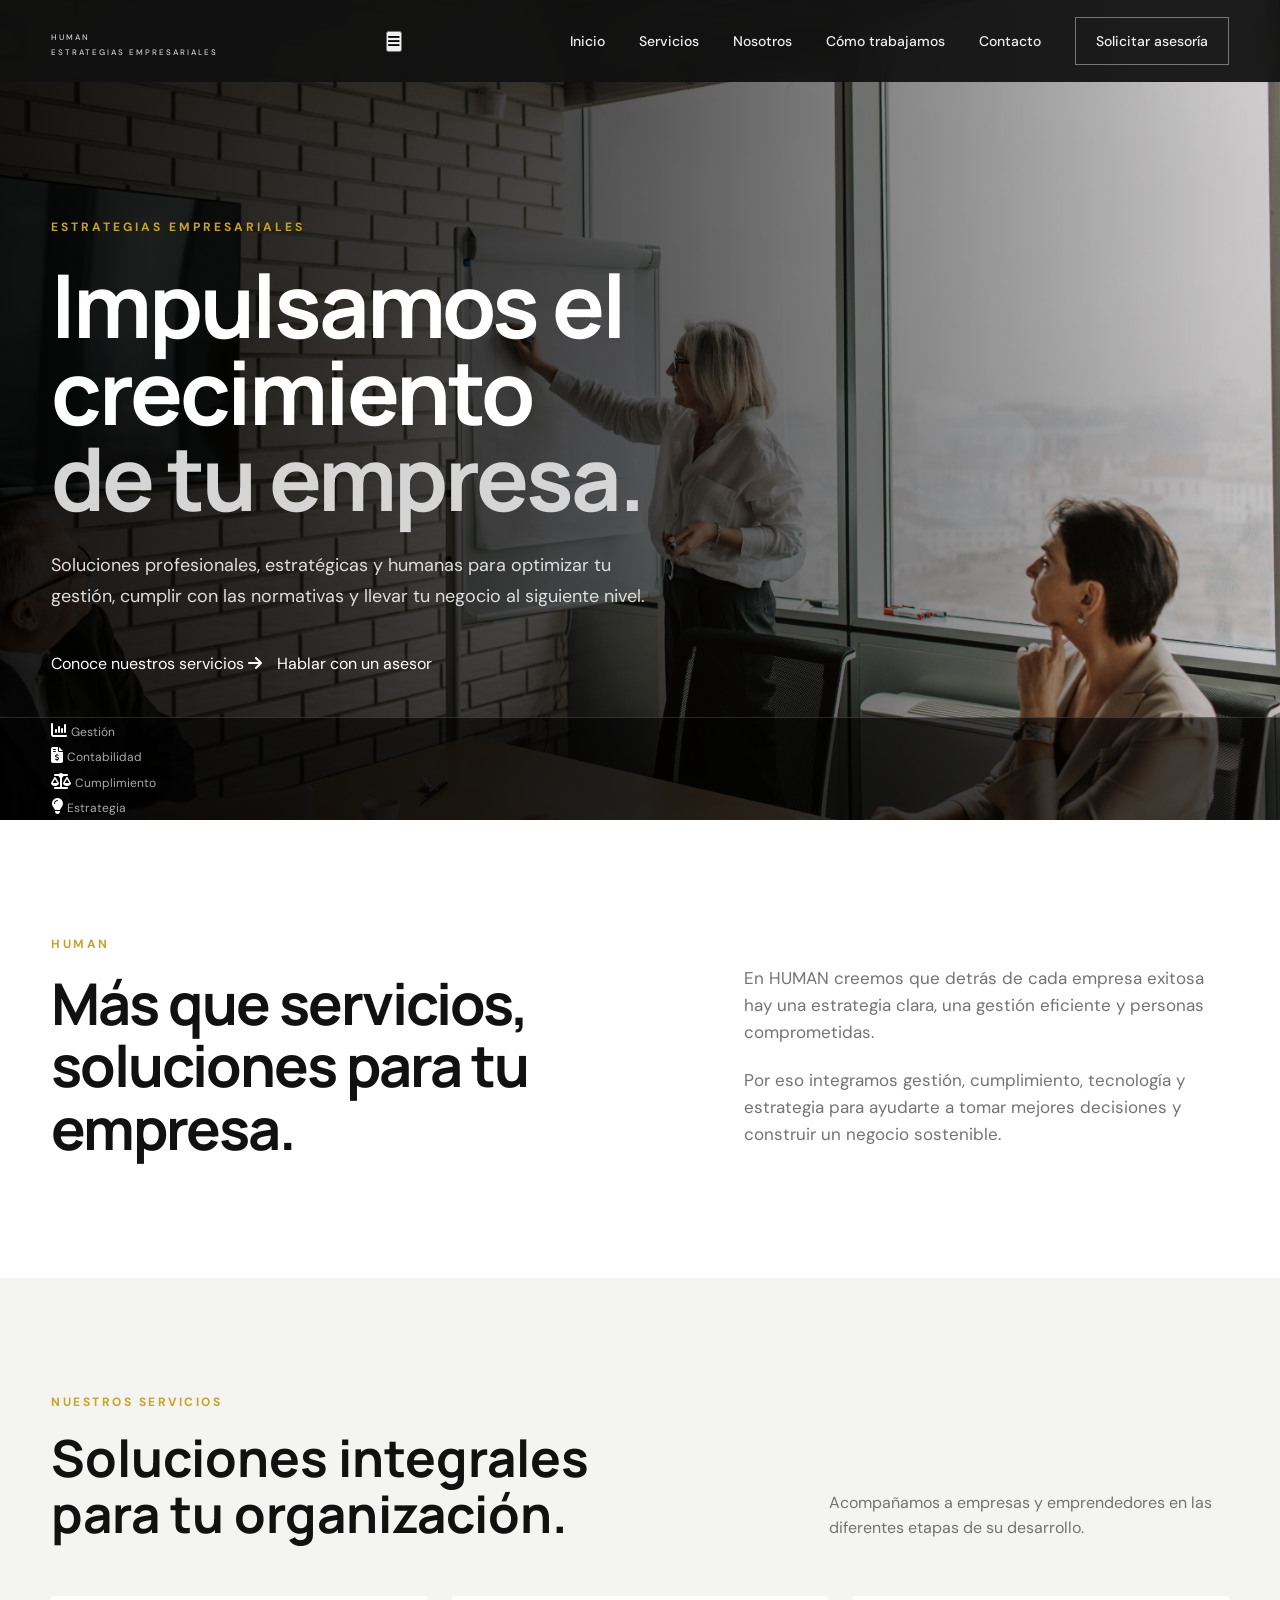
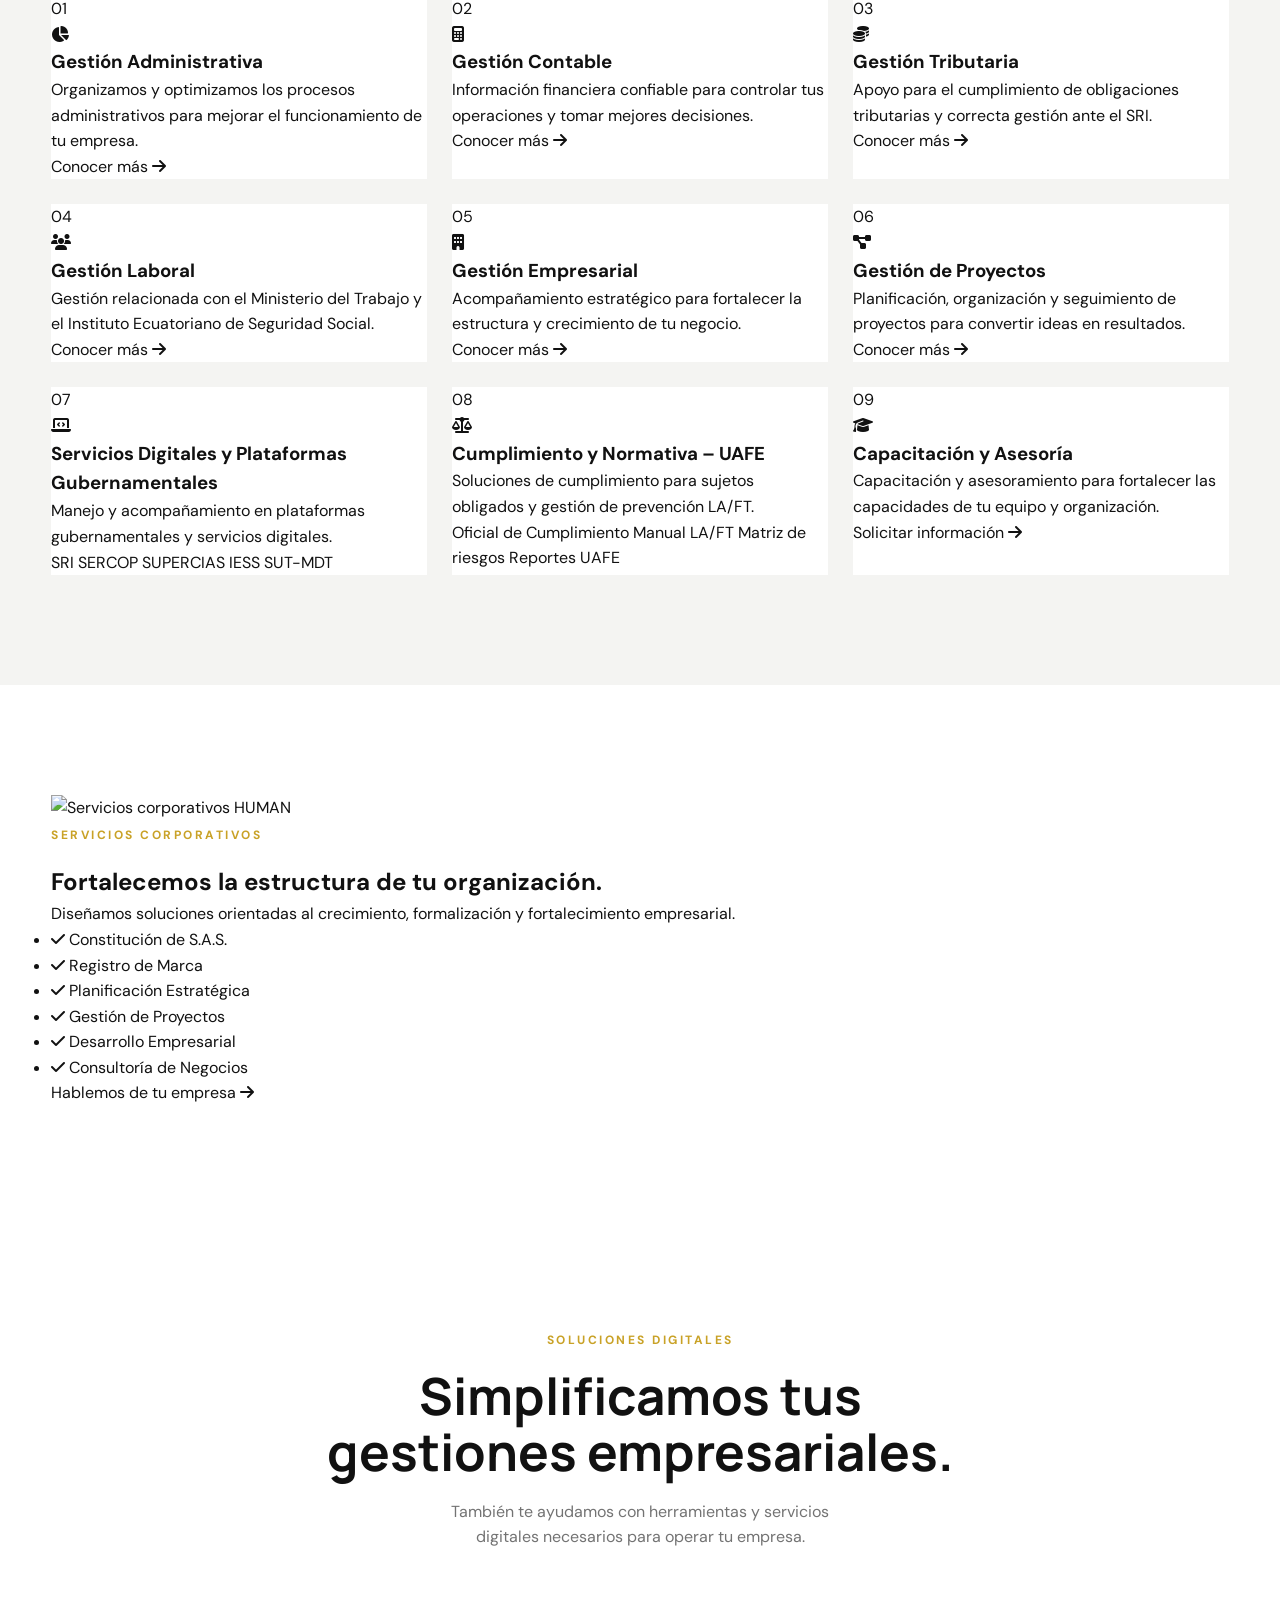
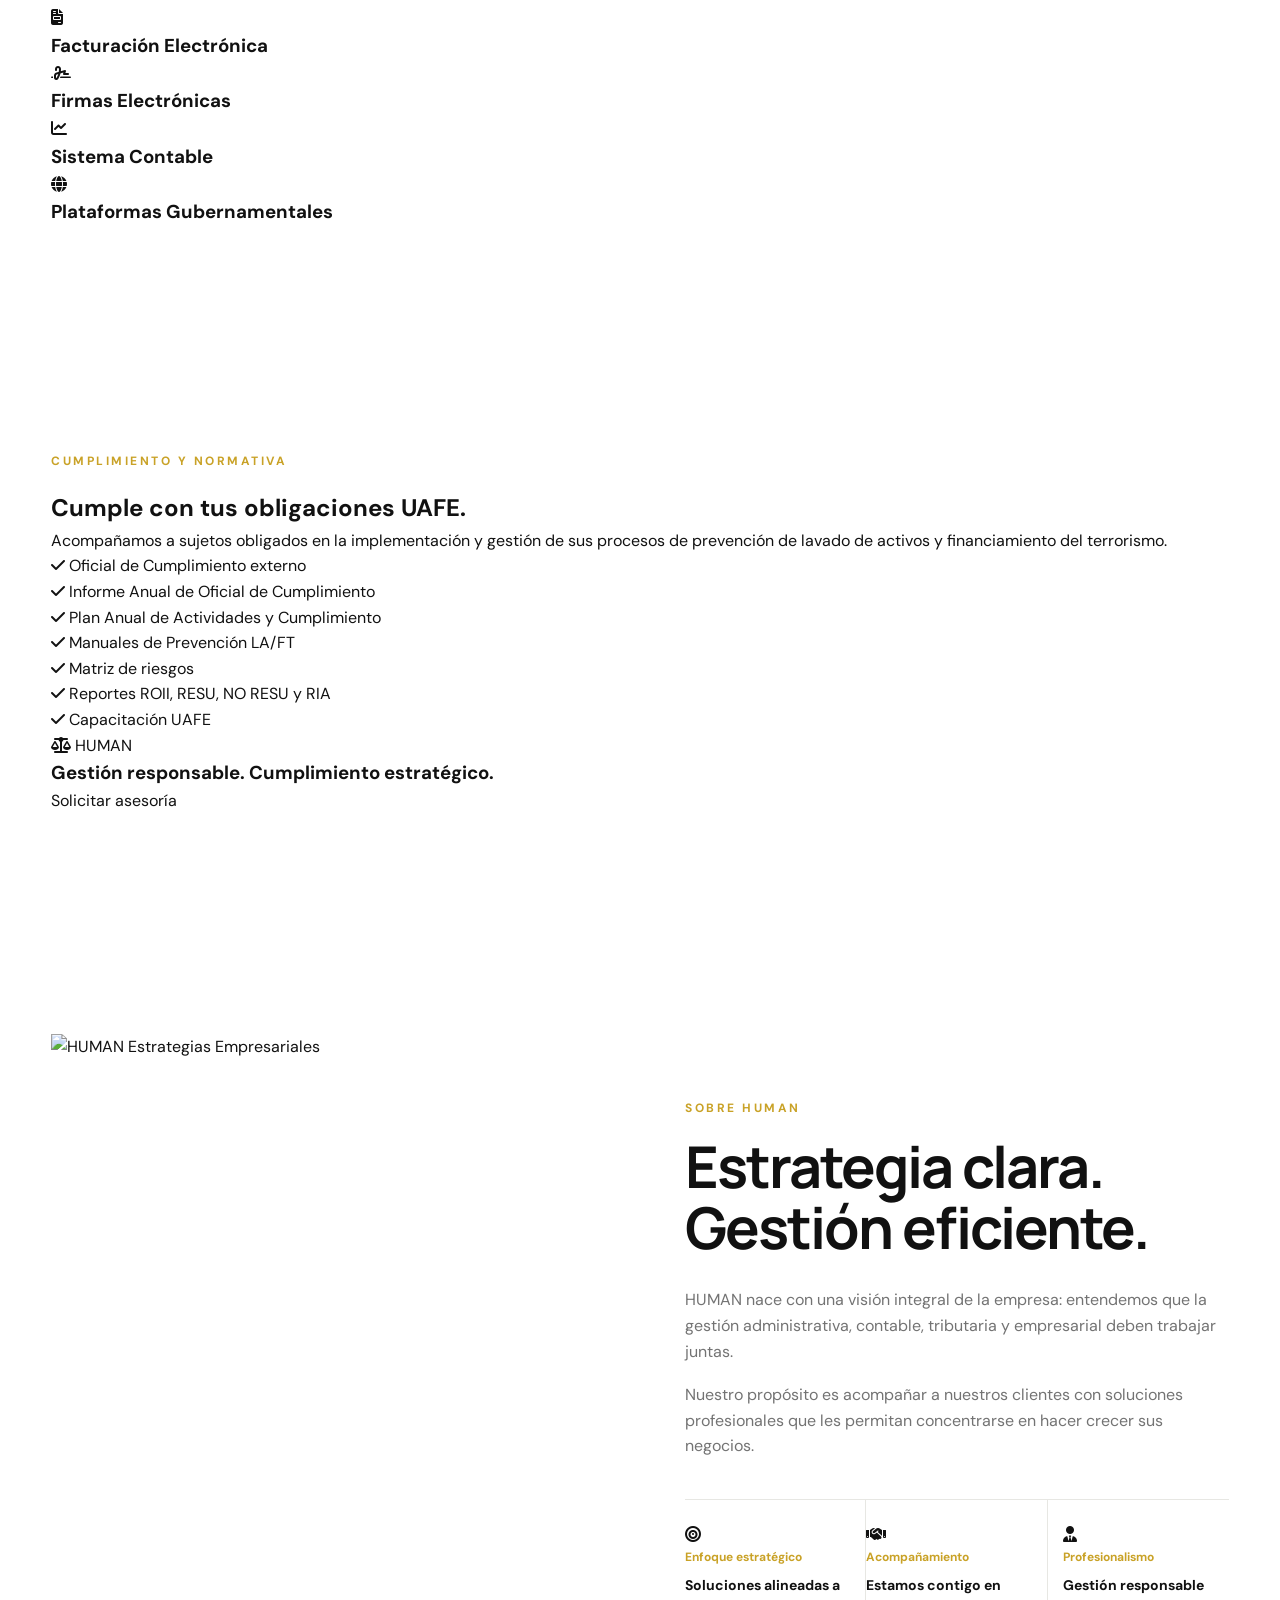
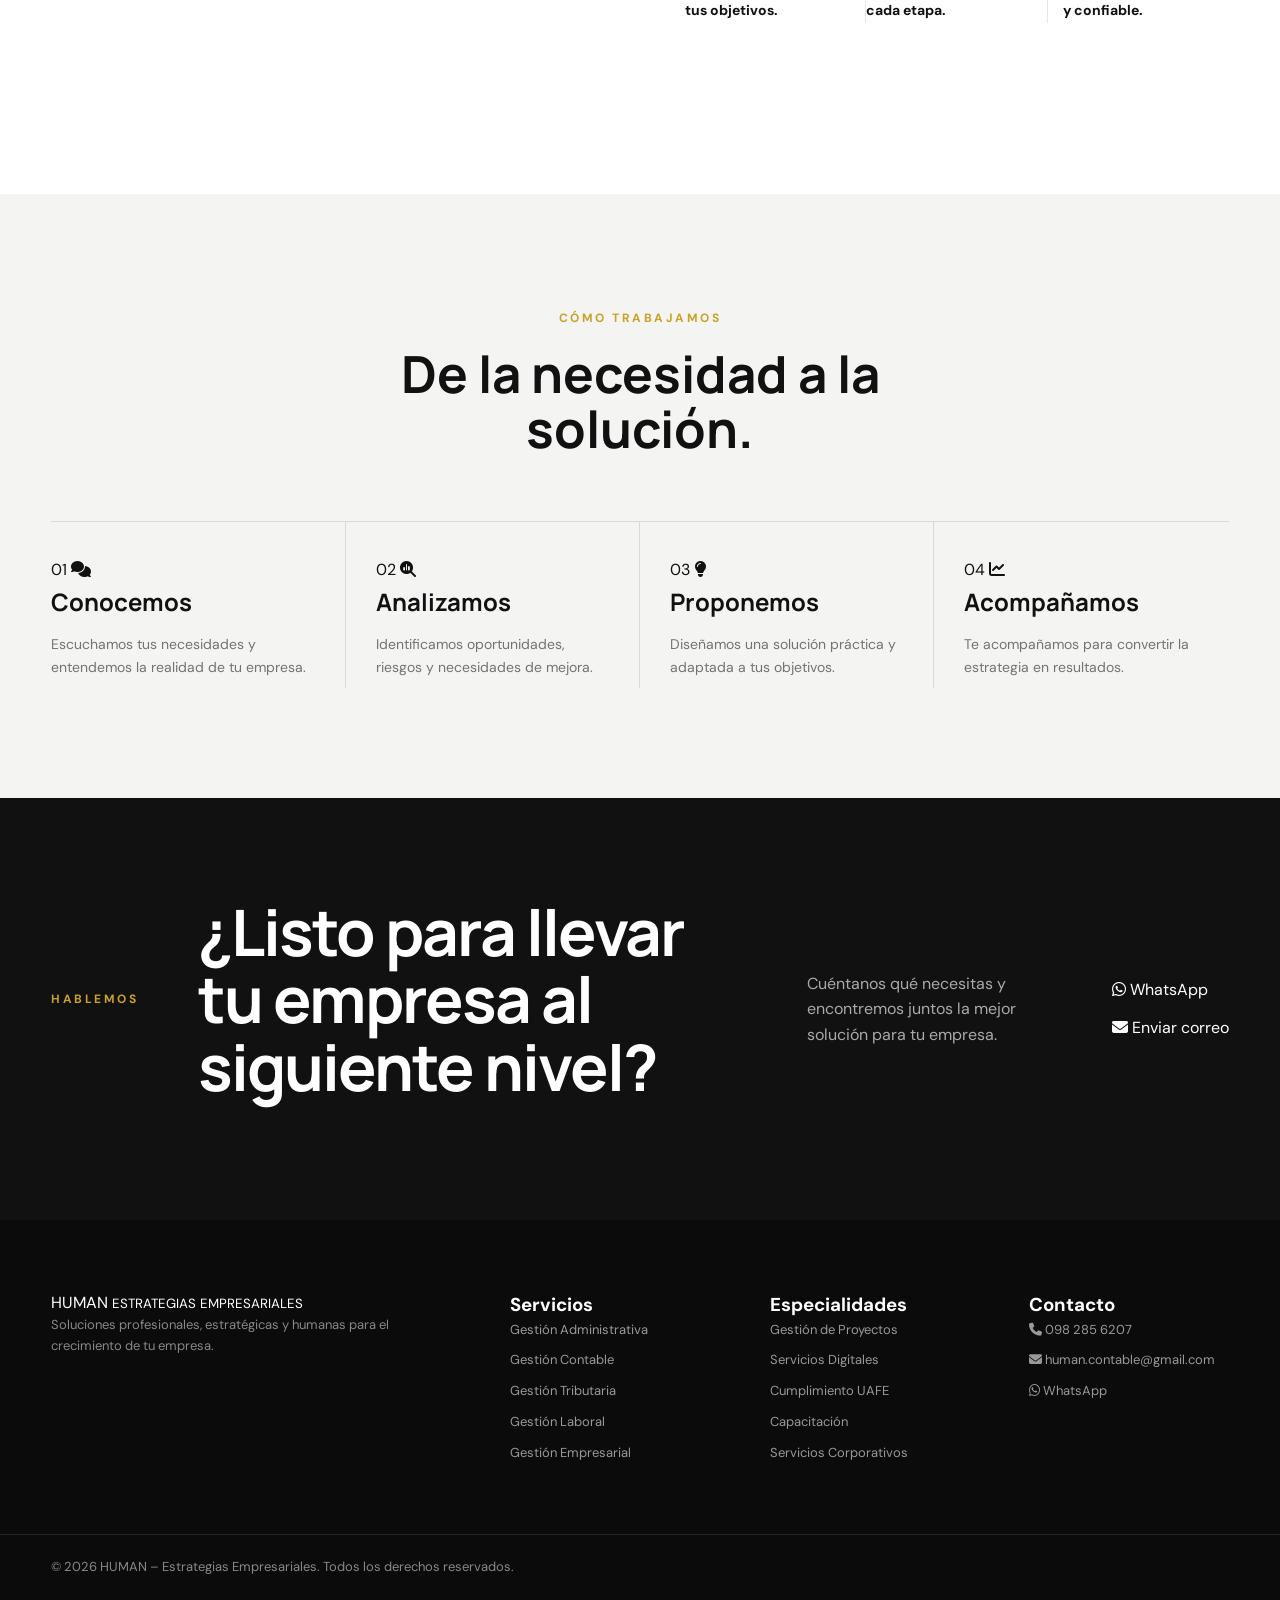
==== commit 83905865: "Update print statement from 'Hello' to 'Goodbye'" ====
--- a/index.html
+++ b/index.html
@@ -3,47 +3,54 @@
 
 <head>
     <meta charset="UTF-8">
-
     <meta name="viewport" content="width=device-width, initial-scale=1.0">
 
+    <title>HUMAN | Estrategias Empresariales en Ecuador</title>
+
     <meta name="description"
-        content="HUMAN – Estrategias Empresariales. Servicios contables, tributarios, administrativos y empresariales para empresas en Ecuador.">
+        content="HUMAN – Estrategias Empresariales. Gestión administrativa, contable, tributaria, laboral, empresarial, proyectos, servicios digitales, cumplimiento UAFE y asesoría empresarial en Ecuador.">
 
     <meta name="keywords"
-        content="contabilidad Ecuador, asesoría tributaria Ecuador, servicios contables, asesoría empresarial, constitución de empresas, gestión administrativa">
+        content="HUMAN Estrategias Empresariales, contabilidad Ecuador, asesoría empresarial Ecuador, gestión tributaria, gestión laboral, UAFE, proyectos, SRI, SERCOP, SUPERCIAS, IESS">
 
     <meta name="author" content="HUMAN – Estrategias Empresariales">
-
     <meta name="robots" content="index, follow">
 
-    <title>HUMAN | Estrategias Empresariales en Ecuador</title>
-
-    <link rel="stylesheet" href="style.css">
-
+    <link rel="canonical" href="https://humancontable.github.io/">
+
+    <!-- Google Fonts -->
     <link rel="preconnect" href="https://fonts.googleapis.com">
     <link rel="preconnect" href="https://fonts.gstatic.com" crossorigin>
 
     <link
-        href="https://fonts.googleapis.com/css2?family=DM+Sans:wght@400;500;600;700&family=Manrope:wght@500;600;700;800&display=swap"
+        href="https://fonts.googleapis.com/css2?family=DM+Sans:wght@400;500;600;700&family=Manrope:wght@400;500;600;700;800&display=swap"
         rel="stylesheet">
 
-    <link rel="icon" href="images/logo.png">
+    <!-- Iconos -->
+    <link rel="stylesheet"
+        href="https://cdnjs.cloudflare.com/ajax/libs/font-awesome/6.5.2/css/all.min.css">
+
+    <link rel="stylesheet" href="style.css">
 </head>
 
 <body>
 
-    <!-- ============================= -->
-    <!-- HEADER -->
-    <!-- ============================= -->
+    <!-- ================= HEADER ================= -->
 
     <header class="header" id="header">
 
         <div class="container nav-container">
 
             <a href="#inicio" class="logo">
-                HUMAN
-                <span>Estrategias Empresariales</span>
+
+                <span class="logo-main">HUMAN</span>
+                <span class="logo-sub">ESTRATEGIAS EMPRESARIALES</span>
+
             </a>
+
+            <button class="menu-toggle" id="menuToggle" aria-label="Abrir menú">
+                <i class="fa-solid fa-bars"></i>
+            </button>
 
             <nav class="nav" id="nav">
 
@@ -53,24 +60,20 @@
                 <a href="#proceso">Cómo trabajamos</a>
                 <a href="#contacto">Contacto</a>
 
+                <a href="https://wa.me/593982856207"
+                    class="nav-button"
+                    target="_blank">
+                    Solicitar asesoría
+                </a>
+
             </nav>
 
-            <a href="#contacto" class="nav-button">
-                Solicitar asesoría
-            </a>
-
-            <button class="menu-button" id="menuButton" aria-label="Abrir menú">
-                ☰
-            </button>
-
         </div>
 
     </header>
 
 
-    <!-- ============================= -->
-    <!-- HERO -->
-    <!-- ============================= -->
+    <!-- ================= HERO ================= -->
 
     <main>
 
@@ -87,25 +90,27 @@
                     </span>
 
                     <h1>
-                        Tu empresa necesita
-                        <span>más que números.</span>
+                        Impulsamos el crecimiento
+                        <span>de tu empresa.</span>
                     </h1>
 
                     <p>
-                        En HUMAN integramos contabilidad, tributación,
-                        administración y estrategia para ayudarte a tomar
-                        mejores decisiones y hacer crecer tu empresa.
+                        Soluciones profesionales, estratégicas y humanas
+                        para optimizar tu gestión, cumplir con las normativas
+                        y llevar tu negocio al siguiente nivel.
                     </p>
 
                     <div class="hero-buttons">
 
-                        <a href="#contacto" class="button button-primary">
-                            Solicitar asesoría
-                            <span>→</span>
+                        <a href="#servicios" class="btn btn-primary">
+                            Conoce nuestros servicios
+                            <i class="fa-solid fa-arrow-right"></i>
                         </a>
 
-                        <a href="#servicios" class="button button-outline">
-                            Ver servicios
+                        <a href="https://wa.me/593982856207"
+                            target="_blank"
+                            class="btn btn-outline">
+                            Hablar con un asesor
                         </a>
 
                     </div>
@@ -116,26 +121,26 @@
 
             <div class="hero-bottom">
 
-                <div class="container hero-bottom-content">
-
-                    <div>
-                        <strong>Contabilidad</strong>
-                        <span>Información para decidir</span>
-                    </div>
-
-                    <div>
-                        <strong>Tributación</strong>
-                        <span>Cumplimiento y prevención</span>
-                    </div>
-
-                    <div>
-                        <strong>Gestión</strong>
-                        <span>Orden y eficiencia</span>
-                    </div>
-
-                    <div>
-                        <strong>Estrategia</strong>
-                        <span>Visión empresarial</span>
+                <div class="container hero-pillars">
+
+                    <div class="pillar">
+                        <i class="fa-solid fa-chart-column"></i>
+                        <span>Gestión</span>
+                    </div>
+
+                    <div class="pillar">
+                        <i class="fa-solid fa-file-invoice-dollar"></i>
+                        <span>Contabilidad</span>
+                    </div>
+
+                    <div class="pillar">
+                        <i class="fa-solid fa-scale-balanced"></i>
+                        <span>Cumplimiento</span>
+                    </div>
+
+                    <div class="pillar">
+                        <i class="fa-solid fa-lightbulb"></i>
+                        <span>Estrategia</span>
                     </div>
 
                 </div>
@@ -145,9 +150,7 @@
         </section>
 
 
-        <!-- ============================= -->
-        <!-- INTRO -->
-        <!-- ============================= -->
+        <!-- ================= INTRO ================= -->
 
         <section class="intro section">
 
@@ -160,8 +163,8 @@
                     </span>
 
                     <h2>
-                        Convertimos la información de tu empresa en
-                        <span>decisiones inteligentes.</span>
+                        Más que servicios,
+                        <strong>soluciones para tu empresa.</strong>
                     </h2>
 
                 </div>
@@ -169,21 +172,17 @@
                 <div class="intro-text">
 
                     <p>
-                        Una empresa saludable necesita información clara,
-                        cumplimiento oportuno y una gestión organizada.
+                        En HUMAN creemos que detrás de cada empresa exitosa
+                        hay una estrategia clara, una gestión eficiente y
+                        personas comprometidas.
                     </p>
 
                     <p>
-                        HUMAN acompaña a empresarios y organizaciones
-                        mediante soluciones contables, tributarias,
-                        administrativas y empresariales diseñadas de
-                        acuerdo con sus necesidades.
+                        Por eso integramos gestión, cumplimiento, tecnología
+                        y estrategia para ayudarte a tomar mejores decisiones
+                        y construir un negocio sostenible.
                     </p>
 
-                    <a href="#nosotros" class="text-link">
-                        Conoce HUMAN →
-                    </a>
-
                 </div>
 
             </div>
@@ -191,9 +190,7 @@
         </section>
 
 
-        <!-- ============================= -->
-        <!-- SERVICIOS -->
-        <!-- ============================= -->
+        <!-- ================= SERVICIOS ================= -->
 
         <section class="services section" id="servicios">
 
@@ -208,231 +205,392 @@
                         </span>
 
                         <h2>
-                            Soluciones para cada etapa
+                            Soluciones integrales para
+                            <strong>tu organización.</strong>
+                        </h2>
+
+                    </div>
+
+                    <p>
+                        Acompañamos a empresas y emprendedores en las
+                        diferentes etapas de su desarrollo.
+                    </p>
+
+                </div>
+
+
+                <div class="services-grid">
+
+
+                    <!-- ADMINISTRATIVA -->
+
+                    <article class="service-card">
+
+                        <div class="service-number">01</div>
+
+                        <div class="service-icon">
+                            <i class="fa-solid fa-chart-pie"></i>
+                        </div>
+
+                        <h3>Gestión Administrativa</h3>
+
+                        <p>
+                            Organizamos y optimizamos los procesos
+                            administrativos para mejorar el funcionamiento
                             de tu empresa.
-                        </h2>
-
-                    </div>
+                        </p>
+
+                        <a href="#contacto">
+                            Conocer más
+                            <i class="fa-solid fa-arrow-right"></i>
+                        </a>
+
+                    </article>
+
+
+                    <!-- CONTABLE -->
+
+                    <article class="service-card">
+
+                        <div class="service-number">02</div>
+
+                        <div class="service-icon">
+                            <i class="fa-solid fa-calculator"></i>
+                        </div>
+
+                        <h3>Gestión Contable</h3>
+
+                        <p>
+                            Información financiera confiable para controlar
+                            tus operaciones y tomar mejores decisiones.
+                        </p>
+
+                        <a href="#contacto">
+                            Conocer más
+                            <i class="fa-solid fa-arrow-right"></i>
+                        </a>
+
+                    </article>
+
+
+                    <!-- TRIBUTARIA -->
+
+                    <article class="service-card">
+
+                        <div class="service-number">03</div>
+
+                        <div class="service-icon">
+                            <i class="fa-solid fa-coins"></i>
+                        </div>
+
+                        <h3>Gestión Tributaria</h3>
+
+                        <p>
+                            Apoyo para el cumplimiento de obligaciones
+                            tributarias y correcta gestión ante el SRI.
+                        </p>
+
+                        <a href="#contacto">
+                            Conocer más
+                            <i class="fa-solid fa-arrow-right"></i>
+                        </a>
+
+                    </article>
+
+
+                    <!-- LABORAL -->
+
+                    <article class="service-card">
+
+                        <div class="service-number">04</div>
+
+                        <div class="service-icon">
+                            <i class="fa-solid fa-users"></i>
+                        </div>
+
+                        <h3>Gestión Laboral</h3>
+
+                        <p>
+                            Gestión relacionada con el Ministerio del Trabajo
+                            y el Instituto Ecuatoriano de Seguridad Social.
+                        </p>
+
+                        <a href="#contacto">
+                            Conocer más
+                            <i class="fa-solid fa-arrow-right"></i>
+                        </a>
+
+                    </article>
+
+
+                    <!-- EMPRESARIAL -->
+
+                    <article class="service-card">
+
+                        <div class="service-number">05</div>
+
+                        <div class="service-icon">
+                            <i class="fa-solid fa-building"></i>
+                        </div>
+
+                        <h3>Gestión Empresarial</h3>
+
+                        <p>
+                            Acompañamiento estratégico para fortalecer
+                            la estructura y crecimiento de tu negocio.
+                        </p>
+
+                        <a href="#contacto">
+                            Conocer más
+                            <i class="fa-solid fa-arrow-right"></i>
+                        </a>
+
+                    </article>
+
+
+                    <!-- PROYECTOS -->
+
+                    <article class="service-card">
+
+                        <div class="service-number">06</div>
+
+                        <div class="service-icon">
+                            <i class="fa-solid fa-diagram-project"></i>
+                        </div>
+
+                        <h3>Gestión de Proyectos</h3>
+
+                        <p>
+                            Planificación, organización y seguimiento de
+                            proyectos para convertir ideas en resultados.
+                        </p>
+
+                        <a href="#contacto">
+                            Conocer más
+                            <i class="fa-solid fa-arrow-right"></i>
+                        </a>
+
+                    </article>
+
+
+                    <!-- DIGITAL -->
+
+                    <article class="service-card featured">
+
+                        <div class="service-number">07</div>
+
+                        <div class="service-icon">
+                            <i class="fa-solid fa-laptop-code"></i>
+                        </div>
+
+                        <h3>
+                            Servicios Digitales y
+                            Plataformas Gubernamentales
+                        </h3>
+
+                        <p>
+                            Manejo y acompañamiento en plataformas
+                            gubernamentales y servicios digitales.
+                        </p>
+
+                        <div class="service-list">
+
+                            <span>SRI</span>
+                            <span>SERCOP</span>
+                            <span>SUPERCIAS</span>
+                            <span>IESS</span>
+                            <span>SUT-MDT</span>
+
+                        </div>
+
+                    </article>
+
+
+                    <!-- UAFE -->
+
+                    <article class="service-card featured">
+
+                        <div class="service-number">08</div>
+
+                        <div class="service-icon">
+                            <i class="fa-solid fa-scale-balanced"></i>
+                        </div>
+
+                        <h3>
+                            Cumplimiento y Normativa –
+                            UAFE
+                        </h3>
+
+                        <p>
+                            Soluciones de cumplimiento para sujetos
+                            obligados y gestión de prevención LA/FT.
+                        </p>
+
+                        <div class="service-list">
+
+                            <span>Oficial de Cumplimiento</span>
+                            <span>Manual LA/FT</span>
+                            <span>Matriz de riesgos</span>
+                            <span>Reportes UAFE</span>
+
+                        </div>
+
+                    </article>
+
+
+                    <!-- CAPACITACIÓN -->
+
+                    <article class="service-card">
+
+                        <div class="service-number">09</div>
+
+                        <div class="service-icon">
+                            <i class="fa-solid fa-graduation-cap"></i>
+                        </div>
+
+                        <h3>
+                            Capacitación y Asesoría
+                        </h3>
+
+                        <p>
+                            Capacitación y asesoramiento para fortalecer
+                            las capacidades de tu equipo y organización.
+                        </p>
+
+                        <a href="#contacto">
+                            Solicitar información
+                            <i class="fa-solid fa-arrow-right"></i>
+                        </a>
+
+                    </article>
+
+                </div>
+
+            </div>
+
+        </section>
+
+
+        <!-- ================= SERVICIOS CORPORATIVOS ================= -->
+
+        <section class="corporate section">
+
+            <div class="container corporate-grid">
+
+                <div class="corporate-image">
+
+                    <img src="gestion-empresarial.jpeg"
+                        alt="Servicios corporativos HUMAN">
+
+                </div>
+
+                <div class="corporate-content">
+
+                    <span class="section-label">
+                        SERVICIOS CORPORATIVOS
+                    </span>
+
+                    <h2>
+                        Fortalecemos la estructura
+                        <strong>de tu organización.</strong>
+                    </h2>
 
                     <p>
-                        Desde la organización contable hasta la gestión
-                        empresarial, ponemos nuestra experiencia al
-                        servicio de tu negocio.
+                        Diseñamos soluciones orientadas al crecimiento,
+                        formalización y fortalecimiento empresarial.
                     </p>
 
-                </div>
-
-
-                <div class="services-grid">
-
-
-                    <!-- SERVICIO 1 -->
-
-                    <article class="service-card">
-
-                        <div class="service-image">
-                            <img src="images/gestion-contable.jpg"
-                                alt="Gestión contable empresarial">
-                        </div>
-
-                        <div class="service-content">
-
-                            <span>01</span>
-
-                            <h3>
-                                Gestión Contable
-                            </h3>
-
-                            <p>
-                                Organización y control de la información
-                                financiera para conocer realmente la
-                                situación de tu empresa.
-                            </p>
-
-                            <a href="#contacto">
-                                Conocer servicio →
-                            </a>
-
-                        </div>
-
-                    </article>
-
-
-                    <!-- SERVICIO 2 -->
-
-                    <article class="service-card">
-
-                        <div class="service-image">
-                            <img src="images/gestion-tributaria.jpg"
-                                alt="Gestión tributaria en Ecuador">
-                        </div>
-
-                        <div class="service-content">
-
-                            <span>02</span>
-
-                            <h3>
-                                Gestión Tributaria
-                            </h3>
-
-                            <p>
-                                Cumplimiento de obligaciones tributarias,
-                                declaraciones y planificación para reducir
-                                riesgos.
-                            </p>
-
-                            <a href="#contacto">
-                                Conocer servicio →
-                            </a>
-
-                        </div>
-
-                    </article>
-
-
-                    <!-- SERVICIO 3 -->
-
-                    <article class="service-card">
-
-                        <div class="service-image">
-                            <img src="images/gestion-administrativa.jpg"
-                                alt="Gestión administrativa empresarial">
-                        </div>
-
-                        <div class="service-content">
-
-                            <span>03</span>
-
-                            <h3>
-                                Gestión Administrativa
-                            </h3>
-
-                            <p>
-                                Organización de procesos y herramientas
-                                para mejorar el funcionamiento de tu
-                                empresa.
-                            </p>
-
-                            <a href="#contacto">
-                                Conocer servicio →
-                            </a>
-
-                        </div>
-
-                    </article>
-
-
-                    <!-- SERVICIO 4 -->
-
-                    <article class="service-card">
-
-                        <div class="service-image">
-                            <img src="images/gestion-laboral.jpg"
-                                alt="Gestión laboral empresarial">
-                        </div>
-
-                        <div class="service-content">
-
-                            <span>04</span>
-
-                            <h3>
-                                Gestión Laboral
-                            </h3>
-
-                            <p>
-                                Apoyo en procesos laborales, nómina y
-                                cumplimiento de obligaciones relacionadas
-                                con tus colaboradores.
-                            </p>
-
-                            <a href="#contacto">
-                                Conocer servicio →
-                            </a>
-
-                        </div>
-
-                    </article>
-
-
-                    <!-- SERVICIO 5 -->
-
-                    <article class="service-card">
-
-                        <div class="service-image">
-                            <img src="images/constitucion-sas.jpeg"
-                                alt="Constitución de empresas">
-                        </div>
-
-                        <div class="service-content">
-
-                            <span>05</span>
-
-                            <h3>
-                                Constitución de Empresas
-                            </h3>
-
-                            <p>
-                                Te acompañamos en la creación y organización
-                                inicial de tu empresa.
-                            </p>
-
-                            <a href="#contacto">
-                                Conocer servicio →
-                            </a>
-
-                        </div>
-
-                    </article>
-
-
-                    <!-- SERVICIO 6 -->
-
-                    <article class="service-card">
-
-                        <div class="service-image">
-                            <img src="images/gestion-empresarial.jpeg"
-                                alt="Asesoría empresarial">
-                        </div>
-
-                        <div class="service-content">
-
-                            <span>06</span>
-
-                            <h3>
-                                Asesoría Empresarial
-                            </h3>
-
-                            <p>
-                                Análisis y acompañamiento para tomar
-                                decisiones que fortalezcan tu negocio.
-                            </p>
-
-                            <a href="#contacto">
-                                Conocer servicio →
-                            </a>
-
-                        </div>
-
-                    </article>
-
-                </div>
-
-
-                <div class="more-services">
+                    <ul>
+
+                        <li>
+                            <i class="fa-solid fa-check"></i>
+                            Constitución de S.A.S.
+                        </li>
+
+                        <li>
+                            <i class="fa-solid fa-check"></i>
+                            Registro de Marca
+                        </li>
+
+                        <li>
+                            <i class="fa-solid fa-check"></i>
+                            Planificación Estratégica
+                        </li>
+
+                        <li>
+                            <i class="fa-solid fa-check"></i>
+                            Gestión de Proyectos
+                        </li>
+
+                        <li>
+                            <i class="fa-solid fa-check"></i>
+                            Desarrollo Empresarial
+                        </li>
+
+                        <li>
+                            <i class="fa-solid fa-check"></i>
+                            Consultoría de Negocios
+                        </li>
+
+                    </ul>
+
+                    <a href="#contacto" class="btn btn-dark">
+                        Hablemos de tu empresa
+                        <i class="fa-solid fa-arrow-right"></i>
+                    </a>
+
+                </div>
+
+            </div>
+
+        </section>
+
+
+        <!-- ================= SOLUCIONES DIGITALES ================= -->
+
+        <section class="digital section">
+
+            <div class="container">
+
+                <div class="section-heading centered">
+
+                    <span class="section-label">
+                        SOLUCIONES DIGITALES
+                    </span>
+
+                    <h2>
+                        Simplificamos tus
+                        <strong>gestiones empresariales.</strong>
+                    </h2>
 
                     <p>
-                        También ofrecemos soluciones en:
+                        También te ayudamos con herramientas y servicios
+                        digitales necesarios para operar tu empresa.
                     </p>
 
-                    <div class="service-tags">
-
-                        <span>Facturación electrónica</span>
-                        <span>Firma electrónica</span>
-                        <span>Proyectos</span>
-                        <span>Servicios corporativos</span>
-                        <span>Servicios digitales</span>
-                        <span>Cumplimiento UAFE</span>
-
+                </div>
+
+
+                <div class="digital-grid">
+
+                    <div class="digital-item">
+                        <i class="fa-solid fa-file-invoice"></i>
+                        <h3>Facturación Electrónica</h3>
+                    </div>
+
+                    <div class="digital-item">
+                        <i class="fa-solid fa-signature"></i>
+                        <h3>Firmas Electrónicas</h3>
+                    </div>
+
+                    <div class="digital-item">
+                        <i class="fa-solid fa-chart-line"></i>
+                        <h3>Sistema Contable</h3>
+                    </div>
+
+                    <div class="digital-item">
+                        <i class="fa-solid fa-globe"></i>
+                        <h3>Plataformas Gubernamentales</h3>
                     </div>
 
                 </div>
@@ -442,37 +600,95 @@
         </section>
 
 
-        <!-- ============================= -->
-        <!-- BANNER -->
-        <!-- ============================= -->
-
-        <section class="banner">
-
-            <div class="banner-image"></div>
-
-            <div class="container banner-content">
-
-                <span class="section-label">
-                    UNA VISIÓN DIFERENTE
-                </span>
-
-                <h2>
-                    No solo llevamos tus cuentas.
-                    <strong>Entendemos tu negocio.</strong>
-                </h2>
-
-                <a href="#contacto" class="button button-light">
-                    Hablemos de tu empresa →
-                </a>
+        <!-- ================= UAFE ================= -->
+
+        <section class="uafe section">
+
+            <div class="container uafe-grid">
+
+                <div class="uafe-content">
+
+                    <span class="section-label">
+                        CUMPLIMIENTO Y NORMATIVA
+                    </span>
+
+                    <h2>
+                        Cumple con tus
+                        <strong>obligaciones UAFE.</strong>
+                    </h2>
+
+                    <p>
+                        Acompañamos a sujetos obligados en la implementación
+                        y gestión de sus procesos de prevención de lavado
+                        de activos y financiamiento del terrorismo.
+                    </p>
+
+                    <div class="uafe-list">
+
+                        <div>
+                            <i class="fa-solid fa-check"></i>
+                            Oficial de Cumplimiento externo
+                        </div>
+
+                        <div>
+                            <i class="fa-solid fa-check"></i>
+                            Informe Anual de Oficial de Cumplimiento
+                        </div>
+
+                        <div>
+                            <i class="fa-solid fa-check"></i>
+                            Plan Anual de Actividades y Cumplimiento
+                        </div>
+
+                        <div>
+                            <i class="fa-solid fa-check"></i>
+                            Manuales de Prevención LA/FT
+                        </div>
+
+                        <div>
+                            <i class="fa-solid fa-check"></i>
+                            Matriz de riesgos
+                        </div>
+
+                        <div>
+                            <i class="fa-solid fa-check"></i>
+                            Reportes ROII, RESU, NO RESU y RIA
+                        </div>
+
+                        <div>
+                            <i class="fa-solid fa-check"></i>
+                            Capacitación UAFE
+                        </div>
+
+                    </div>
+
+                </div>
+
+                <div class="uafe-box">
+
+                    <i class="fa-solid fa-scale-balanced"></i>
+
+                    <span>HUMAN</span>
+
+                    <h3>
+                        Gestión responsable.
+                        Cumplimiento estratégico.
+                    </h3>
+
+                    <a href="https://wa.me/593982856207"
+                        target="_blank"
+                        class="btn btn-primary">
+                        Solicitar asesoría
+                    </a>
+
+                </div>
 
             </div>
 
         </section>
 
 
-        <!-- ============================= -->
-        <!-- NOSOTROS -->
-        <!-- ============================= -->
+        <!-- ================= NOSOTROS ================= -->
 
         <section class="about section" id="nosotros">
 
@@ -480,10 +696,21 @@
 
                 <div class="about-image">
 
-                    <img src="images/hero-human.jpg"
+                    <img src="hero-human.jpg"
                         alt="HUMAN Estrategias Empresariales">
 
-                </div>
+                    <div class="about-badge">
+
+                        <strong>HUMAN</strong>
+
+                        <span>
+                            Estrategias Empresariales
+                        </span>
+
+                    </div>
+
+                </div>
+
 
                 <div class="about-content">
 
@@ -492,38 +719,46 @@
                     </span>
 
                     <h2>
-                        Personas, información
-                        <span>y estrategia.</span>
+                        Estrategia clara.
+                        <strong>Gestión eficiente.</strong>
                     </h2>
 
                     <p>
-                        HUMAN nace con una visión diferente de los servicios
-                        empresariales: acompañar a las organizaciones con
-                        soluciones que combinen conocimiento técnico,
-                        análisis y una visión práctica del negocio.
+                        HUMAN nace con una visión integral de la empresa:
+                        entendemos que la gestión administrativa, contable,
+                        tributaria y empresarial deben trabajar juntas.
                     </p>
 
                     <p>
-                        Nuestro objetivo es que empresarios y organizaciones
-                        tengan información confiable para cumplir, organizarse
-                        y tomar decisiones con mayor seguridad.
+                        Nuestro propósito es acompañar a nuestros clientes
+                        con soluciones profesionales que les permitan
+                        concentrarse en hacer crecer sus negocios.
                     </p>
 
                     <div class="about-values">
 
                         <div>
-                            <strong>01</strong>
-                            <span>Confianza</span>
+                            <i class="fa-solid fa-bullseye"></i>
+                            <strong>Enfoque estratégico</strong>
+                            <span>
+                                Soluciones alineadas a tus objetivos.
+                            </span>
                         </div>
 
                         <div>
-                            <strong>02</strong>
-                            <span>Información</span>
+                            <i class="fa-solid fa-handshake"></i>
+                            <strong>Acompañamiento</strong>
+                            <span>
+                                Estamos contigo en cada etapa.
+                            </span>
                         </div>
 
                         <div>
-                            <strong>03</strong>
-                            <span>Estrategia</span>
+                            <i class="fa-solid fa-user-tie"></i>
+                            <strong>Profesionalismo</strong>
+                            <span>
+                                Gestión responsable y confiable.
+                            </span>
                         </div>
 
                     </div>
@@ -535,9 +770,7 @@
         </section>
 
 
-        <!-- ============================= -->
-        <!-- PROCESO -->
-        <!-- ============================= -->
+        <!-- ================= PROCESO ================= -->
 
         <section class="process section" id="proceso">
 
@@ -550,15 +783,10 @@
                     </span>
 
                     <h2>
-                        Simple, claro y enfocado
-                        en resultados.
+                        De la necesidad
+                        <strong>a la solución.</strong>
                     </h2>
 
-                    <p>
-                        Nuestro trabajo parte de entender tu realidad
-                        empresarial antes de proponer soluciones.
-                    </p>
-
                 </div>
 
 
@@ -566,17 +794,15 @@
 
                     <div class="process-item">
 
-                        <div class="process-number">
-                            01
-                        </div>
-
-                        <h3>
-                            Conocemos
-                        </h3>
-
-                        <p>
-                            Entendemos tu empresa, necesidades,
-                            problemas y objetivos.
+                        <span>01</span>
+
+                        <i class="fa-solid fa-comments"></i>
+
+                        <h3>Conocemos</h3>
+
+                        <p>
+                            Escuchamos tus necesidades y entendemos
+                            la realidad de tu empresa.
                         </p>
 
                     </div>
@@ -584,17 +810,15 @@
 
                     <div class="process-item">
 
-                        <div class="process-number">
-                            02
-                        </div>
-
-                        <h3>
-                            Analizamos
-                        </h3>
-
-                        <p>
-                            Revisamos la información y determinamos
-                            oportunidades de mejora.
+                        <span>02</span>
+
+                        <i class="fa-solid fa-magnifying-glass-chart"></i>
+
+                        <h3>Analizamos</h3>
+
+                        <p>
+                            Identificamos oportunidades, riesgos y
+                            necesidades de mejora.
                         </p>
 
                     </div>
@@ -602,17 +826,15 @@
 
                     <div class="process-item">
 
-                        <div class="process-number">
-                            03
-                        </div>
-
-                        <h3>
-                            Proponemos
-                        </h3>
-
-                        <p>
-                            Diseñamos soluciones prácticas de acuerdo
-                            con las necesidades de tu organización.
+                        <span>03</span>
+
+                        <i class="fa-solid fa-lightbulb"></i>
+
+                        <h3>Proponemos</h3>
+
+                        <p>
+                            Diseñamos una solución práctica y
+                            adaptada a tus objetivos.
                         </p>
 
                     </div>
@@ -620,17 +842,15 @@
 
                     <div class="process-item">
 
-                        <div class="process-number">
-                            04
-                        </div>
-
-                        <h3>
-                            Acompañamos
-                        </h3>
-
-                        <p>
-                            Te acompañamos durante la implementación
-                            y seguimiento.
+                        <span>04</span>
+
+                        <i class="fa-solid fa-chart-line"></i>
+
+                        <h3>Acompañamos</h3>
+
+                        <p>
+                            Te acompañamos para convertir la estrategia
+                            en resultados.
                         </p>
 
                     </div>
@@ -642,44 +862,41 @@
         </section>
 
 
-        <!-- ============================= -->
-        <!-- CTA -->
-        <!-- ============================= -->
+        <!-- ================= CTA ================= -->
 
         <section class="cta" id="contacto">
 
             <div class="container cta-content">
 
-                <div>
-
-                    <span class="section-label">
-                        HABLEMOS
-                    </span>
-
-                    <h2>
-                        ¿Listo para llevar
-                        tu empresa al siguiente nivel?
-                    </h2>
-
-                    <p>
-                        Cuéntanos qué necesitas y encontremos juntos
-                        la mejor solución para tu empresa.
-                    </p>
-
-                </div>
+                <span class="section-label">
+                    HABLEMOS
+                </span>
+
+                <h2>
+                    ¿Listo para llevar
+                    <strong>tu empresa al siguiente nivel?</strong>
+                </h2>
+
+                <p>
+                    Cuéntanos qué necesitas y encontremos juntos
+                    la mejor solución para tu empresa.
+                </p>
 
                 <div class="cta-buttons">
 
-                    <a href="https://wa.me/593000000000"
+                    <a href="https://wa.me/593982856207"
                         target="_blank"
-                        rel="noopener"
-                        class="button button-whatsapp">
-
-                        WhatsApp →
+                        class="btn btn-whatsapp">
+
+                        <i class="fa-brands fa-whatsapp"></i>
+
+                        WhatsApp
                     </a>
 
-                    <a href="mailto:info@human.com"
-                        class="button button-outline-light">
+                    <a href="mailto:human.contable@gmail.com"
+                        class="btn btn-light">
+
+                        <i class="fa-solid fa-envelope"></i>
 
                         Enviar correo
 
@@ -694,95 +911,114 @@
     </main>
 
 
-    <!-- ============================= -->
-    <!-- FOOTER -->
-    <!-- ============================= -->
+    <!-- ================= FOOTER ================= -->
 
     <footer class="footer">
 
         <div class="container footer-grid">
 
-            <div>
-
-                <div class="footer-logo">
-                    HUMAN
+            <div class="footer-brand">
+
+                <div class="logo-footer">
+
+                    <span>HUMAN</span>
+
+                    <small>
+                        ESTRATEGIAS EMPRESARIALES
+                    </small>
+
                 </div>
 
                 <p>
-                    Estrategias Empresariales
+                    Soluciones profesionales, estratégicas y humanas
+                    para el crecimiento de tu empresa.
                 </p>
 
-                <p class="footer-description">
-                    Soluciones contables, tributarias,
-                    administrativas y empresariales.
+            </div>
+
+
+            <div class="footer-column">
+
+                <h3>Servicios</h3>
+
+                <a href="#servicios">Gestión Administrativa</a>
+                <a href="#servicios">Gestión Contable</a>
+                <a href="#servicios">Gestión Tributaria</a>
+                <a href="#servicios">Gestión Laboral</a>
+                <a href="#servicios">Gestión Empresarial</a>
+
+            </div>
+
+
+            <div class="footer-column">
+
+                <h3>Especialidades</h3>
+
+                <a href="#servicios">Gestión de Proyectos</a>
+                <a href="#servicios">Servicios Digitales</a>
+                <a href="#servicios">Cumplimiento UAFE</a>
+                <a href="#servicios">Capacitación</a>
+                <a href="#servicios">Servicios Corporativos</a>
+
+            </div>
+
+
+            <div class="footer-column">
+
+                <h3>Contacto</h3>
+
+                <a href="tel:+593982856207">
+                    <i class="fa-solid fa-phone"></i>
+                    098 285 6207
+                </a>
+
+                <a href="mailto:human.contable@gmail.com">
+                    <i class="fa-solid fa-envelope"></i>
+                    human.contable@gmail.com
+                </a>
+
+                <a href="https://wa.me/593982856207"
+                    target="_blank">
+
+                    <i class="fa-brands fa-whatsapp"></i>
+                    WhatsApp
+
+                </a>
+
+            </div>
+
+        </div>
+
+
+        <div class="footer-bottom">
+
+            <div class="container">
+
+                <p>
+                    © <span id="year"></span>
+                    HUMAN – Estrategias Empresariales.
+                    Todos los derechos reservados.
                 </p>
 
             </div>
 
-
-            <div>
-
-                <h4>
-                    Navegación
-                </h4>
-
-                <a href="#inicio">Inicio</a>
-                <a href="#servicios">Servicios</a>
-                <a href="#nosotros">Nosotros</a>
-                <a href="#contacto">Contacto</a>
-
-            </div>
-
-
-            <div>
-
-                <h4>
-                    Servicios
-                </h4>
-
-                <a href="#servicios">Contabilidad</a>
-                <a href="#servicios">Tributación</a>
-                <a href="#servicios">Administración</a>
-                <a href="#servicios">Asesoría empresarial</a>
-
-            </div>
-
-
-            <div>
-
-                <h4>
-                    Contacto
-                </h4>
-
-                <p>
-                    Ecuador
-                </p>
-
-                <a href="mailto:info@human.com">
-                    info@human.com
-                </a>
-
-            </div>
-
         </div>
 
-
-        <div class="container footer-bottom">
-
-            <p>
-                © <span id="year"></span> HUMAN – Estrategias Empresariales.
-                Todos los derechos reservados.
-            </p>
-
-            <p>
-                Ecuador
-            </p>
-
-        </div>
-
     </footer>
 
 
+    <!-- ================= WHATSAPP FLOAT ================= -->
+
+    <a href="https://wa.me/593982856207"
+        class="whatsapp-float"
+        target="_blank"
+        aria-label="Contactar por WhatsApp">
+
+        <i class="fa-brands fa-whatsapp"></i>
+
+    </a>
+
+
     <script src="script.js"></script>
 
 </body>
--- a/style.css
+++ b/style.css
@@ -1,2053 +1,1684 @@
-```css
-/* =========================================================
-   HUMAN — ESTRATEGIAS EMPRESARIALES
-   PREMIUM CORPORATE WEBSITE
-   ========================================================= */
-
-
-/* =========================================================
-   01. VARIABLES
-   ========================================================= */
+/* =========================================
+   HUMAN - ESTILOS PRINCIPALES
+========================================= */
 
 :root {
 
-    --green: #008c95;
-    --green-dark: #006d74;
-    --green-soft: #edf7f7;
-
-    --black: #10191d;
-    --dark: #172428;
-    --text: #334248;
-    --muted: #718087;
-
+    --black: #111111;
+    --dark: #181818;
+    --gray-dark: #3d3d3d;
+    --gray: #737373;
+    --gray-light: #f4f4f2;
     --white: #ffffff;
-    --off-white: #f7f9f9;
-    --line: #e4e9ea;
-
-    --max-width: 1240px;
-
-    --section-padding: 125px;
-
-    --radius: 18px;
-
-    --shadow:
-        0 20px 60px rgba(16, 35, 40, .09);
-
-    --transition:
-        .35s cubic-bezier(.2,.8,.2,1);
-}
-
-
-/* =========================================================
-   02. RESET
-   ========================================================= */
-
-*,
-*::before,
-*::after {
+
+    --accent: #c9a227;
+
+    --border: #e7e7e3;
+
+    --container: 1180px;
+
+    --transition: all 0.3s ease;
+
+}
+
+
+/* =========================================
+   RESET
+========================================= */
+
+* {
     margin: 0;
     padding: 0;
     box-sizing: border-box;
 }
 
+
 html {
     scroll-behavior: smooth;
-    scroll-padding-top: 85px;
-}
+}
+
 
 body {
-    font-family: "Montserrat", sans-serif;
-    color: var(--text);
+
+    font-family: "DM Sans", sans-serif;
+
+    color: var(--black);
+
     background: var(--white);
 
-    line-height: 1.7;
+    line-height: 1.6;
 
     overflow-x: hidden;
 
-    -webkit-font-smoothing: antialiased;
-}
+}
+
 
 img {
+
+    width: 100%;
+
     display: block;
+
+}
+
+
+a {
+
+    color: inherit;
+
+    text-decoration: none;
+
+}
+
+
+button {
+
+    font-family: inherit;
+
+}
+
+
+/* =========================================
+   GENERAL
+========================================= */
+
+.container {
+
+    width: min(92%, var(--container));
+
+    margin: 0 auto;
+
+}
+
+
+.section {
+
+    padding: 110px 0;
+
+}
+
+
+.section-label {
+
+    display: inline-block;
+
+    font-size: 12px;
+
+    font-weight: 700;
+
+    letter-spacing: 2.5px;
+
+    color: var(--accent);
+
+    margin-bottom: 18px;
+
+}
+
+
+.section-heading {
+
+    display: flex;
+
+    justify-content: space-between;
+
+    align-items: flex-end;
+
+    gap: 50px;
+
+    margin-bottom: 55px;
+
+}
+
+
+.section-heading h2 {
+
+    font-family: "Manrope", sans-serif;
+
+    font-size: clamp(32px, 4vw, 52px);
+
+    line-height: 1.08;
+
+    max-width: 650px;
+
+}
+
+
+.section-heading > p {
+
+    max-width: 400px;
+
+    color: var(--gray);
+
+}
+
+
+.centered {
+
+    display: block;
+
+    text-align: center;
+
+}
+
+
+.centered h2 {
+
+    margin: 0 auto 20px;
+
+}
+
+
+.centered p {
+
+    margin: auto;
+
+}
+
+
+/* =========================================
+   HEADER
+========================================= */
+
+.header {
+
+    position: fixed;
+
+    top: 0;
+
+    left: 0;
+
     width: 100%;
-}
-
-a {
-    color: inherit;
-    text-decoration: none;
-}
-
-button {
-    font-family: inherit;
-}
-
-ul {
-    list-style: none;
-}
-
-::selection {
-    background: var(--green);
+
+    z-index: 1000;
+
+    background: rgba(17, 17, 17, 0.94);
+
+    backdrop-filter: blur(12px);
+
+}
+
+
+.nav-container {
+
+    height: 82px;
+
+    display: flex;
+
+    align-items: center;
+
+    justify-content: space-between;
+
+}
+
+
+.logo {
+
+    font-family: "Manrope", sans-serif;
+
     color: white;
-}
-
-
-/* =========================================================
-   03. GLOBAL
-   ========================================================= */
-
-.container {
-    width: min(90%, var(--max-width));
-    margin: 0 auto;
-}
-
-.section-kicker {
-    display: inline-flex;
+
+    font-size: 26px;
+
+    font-weight: 800;
+
+    letter-spacing: 3px;
+
+    line-height: 1;
+
+}
+
+
+.logo span {
+
+    display: block;
+
+    font-family: "DM Sans", sans-serif;
+
+    font-size: 8px;
+
+    font-weight: 500;
+
+    letter-spacing: 2px;
+
+    margin-top: 7px;
+
+    color: #cfcfcf;
+
+}
+
+
+.nav {
+
+    display: flex;
+
     align-items: center;
-    gap: 12px;
-
-    color: var(--green);
-
-    font-size: 11px;
-    font-weight: 800;
-
-    letter-spacing: .2em;
-    text-transform: uppercase;
-}
-
-.section-kicker::before {
-    content: "";
-
-    width: 30px;
-    height: 2px;
-
-    background: var(--green);
-}
-
-.section-kicker.light {
-    color: rgba(255,255,255,.75);
-}
-
-.section-kicker.light::before {
-    background: rgba(255,255,255,.65);
-}
-
-.text-link {
-    display: inline-flex;
+
+    gap: 34px;
+
+}
+
+
+.nav a {
+
+    color: #eeeeee;
+
+    font-size: 14px;
+
+    font-weight: 500;
+
+    transition: var(--transition);
+
+}
+
+
+.nav a:hover {
+
+    color: var(--accent);
+
+}
+
+
+.nav-button {
+
+    padding: 12px 20px;
+
+    border: 1px solid rgba(255,255,255,.4);
+
+    color: white;
+
+    font-size: 13px;
+
+    transition: var(--transition);
+
+}
+
+
+.nav-button:hover {
+
+    background: white;
+
+    color: var(--black);
+
+}
+
+
+.menu-button {
+
+    display: none;
+
+    border: none;
+
+    background: transparent;
+
+    color: white;
+
+    font-size: 28px;
+
+    cursor: pointer;
+
+}
+
+
+/* =========================================
+   HERO
+========================================= */
+
+.hero {
+
+    min-height: 820px;
+
+    position: relative;
+
+    display: flex;
+
     align-items: center;
-    gap: 10px;
-
-    margin-top: 22px;
-
-    color: var(--green);
-
-    font-size: 13px;
-    font-weight: 700;
-
-    transition: var(--transition);
-}
-
-.text-link span {
-    font-size: 20px;
-    line-height: 0;
-
-    transition: var(--transition);
-}
-
-.text-link:hover span {
-    transform: translateX(6px);
-}
-
-
-/* =========================================================
-   04. BUTTONS
-   ========================================================= */
-
-.btn {
-    min-height: 54px;
-
-    display: inline-flex;
-    align-items: center;
-    justify-content: center;
-
-    padding: 0 28px;
-
-    border-radius: 8px;
-
-    font-size: 12px;
-    font-weight: 700;
-
-    letter-spacing: .02em;
-
-    transition: var(--transition);
-}
-
-.btn-primary {
-    background: var(--green);
+
+    background-image: url("images/hero-human.jpg");
+
+    background-size: cover;
+
+    background-position: center;
+
     color: white;
 
-    box-shadow:
-        0 10px 25px rgba(0,140,149,.20);
-}
-
-.btn-primary:hover {
-    background: var(--green-dark);
-
-    transform: translateY(-3px);
-
-    box-shadow:
-        0 15px 35px rgba(0,140,149,.28);
-}
-
-.btn-outline {
-    border: 1px solid rgba(255,255,255,.55);
-
-    color: white;
-
-    background: rgba(255,255,255,.04);
-
-    backdrop-filter: blur(8px);
-}
-
-.btn-outline:hover {
-    background: white;
-    color: var(--black);
-}
-
-.btn-light {
-    background: white;
-    color: var(--green);
-
-    box-shadow: var(--shadow);
-}
-
-.btn-light:hover {
-    transform: translateY(-3px);
-}
-
-.btn-secondary {
-    background: var(--black);
-    color: white;
-}
-
-.btn-secondary:hover {
-    background: var(--green);
-    transform: translateY(-3px);
-}
-
-
-/* =========================================================
-   05. HEADER
-   ========================================================= */
-
-.header {
-    position: fixed;
-
-    top: 0;
-    left: 0;
-
-    width: 100%;
-
-    z-index: 1000;
-
-    background: rgba(255,255,255,.94);
-
-    border-bottom: 1px solid rgba(20,40,45,.06);
-
-    backdrop-filter: blur(18px);
-    -webkit-backdrop-filter: blur(18px);
-}
-
-.nav-container {
-    min-height: 82px;
-
-    display: flex;
-    align-items: center;
-    justify-content: space-between;
-
-    gap: 40px;
-}
-
-.logo-link {
-    display: flex;
-    align-items: center;
-
-    flex-shrink: 0;
-}
-
-.logo {
-    width: 145px;
-    height: auto;
-}
-
-.main-nav ul {
-    display: flex;
-    align-items: center;
-
-    gap: 36px;
-}
-
-.main-nav a {
-    position: relative;
-
-    display: block;
-
-    padding: 30px 0;
-
-    color: var(--dark);
-
-    font-size: 12px;
-    font-weight: 600;
-
-    transition: var(--transition);
-}
-
-.main-nav a::after {
-    content: "";
+}
+
+
+.hero-overlay {
 
     position: absolute;
 
-    left: 0;
-    bottom: 22px;
-
-    width: 0;
-    height: 2px;
-
-    background: var(--green);
-
-    transition: var(--transition);
-}
-
-.main-nav a:hover {
-    color: var(--green);
-}
-
-.main-nav a:hover::after {
-    width: 100%;
-}
-
-.menu-toggle {
-    display: none;
-
-    width: 42px;
-    height: 42px;
-
-    align-items: center;
-    justify-content: center;
-
-    border: 0;
-
-    background: transparent;
-
-    color: var(--dark);
-
-    font-size: 28px;
-
-    cursor: pointer;
-}
-
-
-/* =========================================================
-   06. HERO
-   ========================================================= */
-
-.hero {
-    position: relative;
-
-    min-height: 820px;
-
-    margin-top: 82px;
-
-    display: flex;
-    align-items: center;
+    inset: 0;
 
     background:
-        url("images/hero-human.jpg")
-        center center / cover no-repeat;
-}
-
-.hero-overlay {
-    position: absolute;
-
-    inset: 0;
-
-    background:
+
         linear-gradient(
             90deg,
-            rgba(8,25,29,.88) 0%,
-            rgba(8,25,29,.68) 45%,
-            rgba(8,25,29,.15) 100%
+            rgba(0,0,0,.88) 0%,
+            rgba(0,0,0,.65) 48%,
+            rgba(0,0,0,.15) 100%
         );
-}
+
+}
+
 
 .hero-content {
+
     position: relative;
 
     z-index: 2;
 
+    padding-top: 70px;
+
+}
+
+
+.hero-text {
+
+    max-width: 720px;
+
+}
+
+
+.eyebrow {
+
+    display: inline-block;
+
+    color: var(--accent);
+
+    font-size: 12px;
+
+    font-weight: 700;
+
+    letter-spacing: 3px;
+
+    margin-bottom: 24px;
+
+}
+
+
+.hero h1 {
+
+    font-family: "Manrope", sans-serif;
+
+    font-size: clamp(50px, 7vw, 88px);
+
+    line-height: .98;
+
+    letter-spacing: -3px;
+
+    margin-bottom: 30px;
+
+}
+
+
+.hero h1 span {
+
+    display: block;
+
+    color: #d5d5d5;
+
+}
+
+
+.hero p {
+
+    max-width: 610px;
+
+    color: #dedede;
+
+    font-size: 18px;
+
+    line-height: 1.7;
+
+    margin-bottom: 40px;
+
+}
+
+
+.hero-buttons {
+
+    display: flex;
+
+    gap: 15px;
+
+    flex-wrap: wrap;
+
+}
+
+
+.button {
+
+    display: inline-flex;
+
+    align-items: center;
+
+    justify-content: center;
+
+    gap: 15px;
+
+    min-height: 52px;
+
+    padding: 0 25px;
+
+    font-size: 13px;
+
+    font-weight: 700;
+
+    transition: var(--transition);
+
+}
+
+
+.button-primary {
+
+    background: var(--accent);
+
+    color: var(--black);
+
+}
+
+
+.button-primary:hover {
+
+    transform: translateY(-3px);
+
+}
+
+
+.button-outline {
+
+    border: 1px solid rgba(255,255,255,.5);
+
+    color: white;
+
+}
+
+
+.button-outline:hover {
+
+    background: white;
+
+    color: var(--black);
+
+}
+
+
+.hero-bottom {
+
+    position: absolute;
+
+    bottom: 0;
+
+    left: 0;
+
     width: 100%;
-}
-
-.hero-text {
-    max-width: 780px;
-}
-
-.hero-eyebrow {
-    display: inline-flex;
-
-    margin-bottom: 28px;
-
-    padding: 9px 17px;
-
-    border: 1px solid rgba(255,255,255,.35);
-
-    border-radius: 50px;
+
+    z-index: 3;
+
+    background: rgba(0,0,0,.58);
+
+    border-top: 1px solid rgba(255,255,255,.15);
+
+}
+
+
+.hero-bottom-content {
+
+    display: grid;
+
+    grid-template-columns: repeat(4, 1fr);
+
+}
+
+
+.hero-bottom-content > div {
+
+    padding: 22px 25px;
+
+    border-right: 1px solid rgba(255,255,255,.15);
+
+}
+
+
+.hero-bottom-content > div:last-child {
+
+    border-right: none;
+
+}
+
+
+.hero-bottom strong {
+
+    display: block;
+
+    font-size: 14px;
+
+    margin-bottom: 3px;
+
+}
+
+
+.hero-bottom span {
+
+    font-size: 12px;
+
+    color: #aaa;
+
+}
+
+
+/* =========================================
+   INTRO
+========================================= */
+
+.intro {
+
+    background: var(--white);
+
+}
+
+
+.intro-grid {
+
+    display: grid;
+
+    grid-template-columns: 1.1fr .9fr;
+
+    gap: 100px;
+
+    align-items: start;
+
+}
+
+
+.intro h2 {
+
+    font-family: "Manrope", sans-serif;
+
+    font-size: clamp(36px, 4.5vw, 58px);
+
+    line-height: 1.08;
+
+    letter-spacing: -2px;
+
+}
+
+
+.intro h2 span {
+
+    color: var(--gray);
+
+}
+
+
+.intro-text {
+
+    padding-top: 35px;
+
+}
+
+
+.intro-text p {
+
+    color: var(--gray);
+
+    font-size: 17px;
+
+    margin-bottom: 20px;
+
+}
+
+
+.text-link {
+
+    display: inline-block;
+
+    margin-top: 15px;
+
+    font-size: 14px;
+
+    font-weight: 700;
+
+    border-bottom: 1px solid var(--black);
+
+    padding-bottom: 5px;
+
+}
+
+
+/* =========================================
+   SERVICES
+========================================= */
+
+.services {
+
+    background: var(--gray-light);
+
+}
+
+
+.services-grid {
+
+    display: grid;
+
+    grid-template-columns: repeat(3, 1fr);
+
+    gap: 25px;
+
+}
+
+
+.service-card {
+
+    background: white;
+
+    overflow: hidden;
+
+    transition: var(--transition);
+
+}
+
+
+.service-card:hover {
+
+    transform: translateY(-7px);
+
+    box-shadow: 0 18px 50px rgba(0,0,0,.09);
+
+}
+
+
+.service-image {
+
+    height: 250px;
+
+    overflow: hidden;
+
+}
+
+
+.service-image img {
+
+    height: 100%;
+
+    object-fit: cover;
+
+    transition: transform .6s ease;
+
+}
+
+
+.service-card:hover .service-image img {
+
+    transform: scale(1.06);
+
+}
+
+
+.service-content {
+
+    padding: 28px;
+
+}
+
+
+.service-content > span {
+
+    display: block;
+
+    color: var(--accent);
+
+    font-size: 12px;
+
+    font-weight: 700;
+
+    margin-bottom: 12px;
+
+}
+
+
+.service-content h3 {
+
+    font-family: "Manrope", sans-serif;
+
+    font-size: 24px;
+
+    margin-bottom: 12px;
+
+}
+
+
+.service-content p {
+
+    color: var(--gray);
+
+    font-size: 14px;
+
+    line-height: 1.7;
+
+    margin-bottom: 22px;
+
+}
+
+
+.service-content a {
+
+    font-size: 13px;
+
+    font-weight: 700;
+
+}
+
+
+.service-content a:hover {
+
+    color: var(--accent);
+
+}
+
+
+.more-services {
+
+    margin-top: 60px;
+
+    text-align: center;
+
+}
+
+
+.more-services p {
+
+    color: var(--gray);
+
+    margin-bottom: 20px;
+
+}
+
+
+.service-tags {
+
+    display: flex;
+
+    justify-content: center;
+
+    gap: 10px;
+
+    flex-wrap: wrap;
+
+}
+
+
+.service-tags span {
+
+    padding: 10px 17px;
+
+    border: 1px solid #d9d9d5;
+
+    background: white;
+
+    font-size: 12px;
+
+}
+
+
+/* =========================================
+   BANNER
+========================================= */
+
+.banner {
+
+    min-height: 600px;
+
+    position: relative;
+
+    display: flex;
+
+    align-items: center;
 
     color: white;
 
-    font-size: 10px;
+}
+
+
+.banner-image {
+
+    position: absolute;
+
+    inset: 0;
+
+    background-image: url("images/gestion-proyectos.jpeg");
+
+    background-size: cover;
+
+    background-position: center;
+
+}
+
+
+.banner-image::after {
+
+    content: "";
+
+    position: absolute;
+
+    inset: 0;
+
+    background: rgba(0,0,0,.72);
+
+}
+
+
+.banner-content {
+
+    position: relative;
+
+    z-index: 2;
+
+}
+
+
+.banner h2 {
+
+    font-family: "Manrope", sans-serif;
+
+    font-size: clamp(40px, 5.5vw, 72px);
+
+    line-height: 1.05;
+
+    max-width: 800px;
+
+    letter-spacing: -2px;
+
+    margin-bottom: 35px;
+
+}
+
+
+.banner h2 strong {
+
+    display: block;
+
+    color: var(--accent);
+
+}
+
+
+.button-light {
+
+    background: white;
+
+    color: var(--black);
+
+}
+
+
+.button-light:hover {
+
+    background: var(--accent);
+
+}
+
+
+/* =========================================
+   ABOUT
+========================================= */
+
+.about {
+
+    background: white;
+
+}
+
+
+.about-grid {
+
+    display: grid;
+
+    grid-template-columns: 1fr 1fr;
+
+    gap: 90px;
+
+    align-items: center;
+
+}
+
+
+.about-image {
+
+    height: 650px;
+
+    overflow: hidden;
+
+}
+
+
+.about-image img {
+
+    height: 100%;
+
+    object-fit: cover;
+
+}
+
+
+.about-content h2 {
+
+    font-family: "Manrope", sans-serif;
+
+    font-size: clamp(38px, 4.5vw, 58px);
+
+    line-height: 1.05;
+
+    letter-spacing: -2px;
+
+    margin-bottom: 30px;
+
+}
+
+
+.about-content h2 span {
+
+    color: var(--gray);
+
+}
+
+
+.about-content > p {
+
+    color: var(--gray);
+
+    font-size: 16px;
+
+    margin-bottom: 18px;
+
+}
+
+
+.about-values {
+
+    display: grid;
+
+    grid-template-columns: repeat(3, 1fr);
+
+    border-top: 1px solid var(--border);
+
+    margin-top: 40px;
+
+}
+
+
+.about-values div {
+
+    padding: 22px 15px 0 0;
+
+    border-right: 1px solid var(--border);
+
+}
+
+
+.about-values div:last-child {
+
+    border-right: none;
+
+    padding-left: 15px;
+
+}
+
+
+.about-values strong {
+
+    display: block;
+
+    color: var(--accent);
+
+    font-size: 12px;
+
+    margin-bottom: 5px;
+
+}
+
+
+.about-values span {
+
     font-weight: 700;
 
-    letter-spacing: .2em;
-
-    background: rgba(255,255,255,.06);
-
-    backdrop-filter: blur(8px);
-}
-
-.hero h1 {
-    max-width: 850px;
-
-    margin-bottom: 28px;
+    font-size: 14px;
+
+}
+
+
+/* =========================================
+   PROCESS
+========================================= */
+
+.process {
+
+    background: var(--gray-light);
+
+}
+
+
+.process-grid {
+
+    display: grid;
+
+    grid-template-columns: repeat(4, 1fr);
+
+    margin-top: 65px;
+
+    border-top: 1px solid #d9d9d5;
+
+}
+
+
+.process-item {
+
+    padding: 35px 30px 10px;
+
+    border-right: 1px solid #d9d9d5;
+
+}
+
+
+.process-item:first-child {
+
+    padding-left: 0;
+
+}
+
+
+.process-item:last-child {
+
+    border-right: none;
+
+}
+
+
+.process-number {
+
+    color: var(--accent);
+
+    font-size: 13px;
+
+    font-weight: 700;
+
+    margin-bottom: 35px;
+
+}
+
+
+.process-item h3 {
+
+    font-family: "Manrope", sans-serif;
+
+    font-size: 24px;
+
+    margin-bottom: 12px;
+
+}
+
+
+.process-item p {
+
+    color: var(--gray);
+
+    font-size: 14px;
+
+}
+
+
+/* =========================================
+   CTA
+========================================= */
+
+.cta {
+
+    background: var(--black);
 
     color: white;
 
-    font-size: clamp(48px, 6.5vw, 78px);
-
-    line-height: 1.01;
-
-    letter-spacing: -.055em;
-
-    font-weight: 700;
-}
-
-.hero p {
-    max-width: 650px;
-
-    margin-bottom: 38px;
-
-    color: rgba(255,255,255,.87);
-
-    font-size: 17px;
-
-    line-height: 1.8;
-}
-
-.hero-buttons {
+    padding: 100px 0;
+
+}
+
+
+.cta-content {
+
     display: flex;
-    flex-wrap: wrap;
-
-    gap: 14px;
-}
-
-.hero-scroll {
-    position: absolute;
-
-    right: 6%;
-    bottom: 35px;
-
-    z-index: 3;
+
+    justify-content: space-between;
+
+    align-items: center;
+
+    gap: 60px;
+
+}
+
+
+.cta h2 {
+
+    font-family: "Manrope", sans-serif;
+
+    font-size: clamp(38px, 5vw, 65px);
+
+    line-height: 1.05;
+
+    max-width: 750px;
+
+    letter-spacing: -2px;
+
+    margin-bottom: 20px;
+
+}
+
+
+.cta p {
+
+    max-width: 600px;
+
+    color: #aaa;
+
+}
+
+
+.cta-buttons {
 
     display: flex;
-    align-items: center;
-    gap: 14px;
-
-    color: rgba(255,255,255,.65);
-
-    font-size: 9px;
-    font-weight: 700;
-
-    letter-spacing: .16em;
-}
-
-.hero-scroll i {
+
+    gap: 12px;
+
+    flex-shrink: 0;
+
+    flex-direction: column;
+
+}
+
+
+.button-whatsapp {
+
+    background: var(--accent);
+
+    color: var(--black);
+
+}
+
+
+.button-whatsapp:hover {
+
+    transform: translateY(-3px);
+
+}
+
+
+.button-outline-light {
+
+    border: 1px solid #555;
+
+    color: white;
+
+}
+
+
+.button-outline-light:hover {
+
+    background: white;
+
+    color: var(--black);
+
+}
+
+
+/* =========================================
+   FOOTER
+========================================= */
+
+.footer {
+
+    background: #0b0b0b;
+
+    color: white;
+
+    padding: 70px 0 25px;
+
+}
+
+
+.footer-grid {
+
+    display: grid;
+
+    grid-template-columns: 2fr 1fr 1fr 1fr;
+
+    gap: 60px;
+
+    padding-bottom: 60px;
+
+}
+
+
+.footer-logo {
+
+    font-family: "Manrope", sans-serif;
+
+    font-size: 30px;
+
+    font-weight: 800;
+
+    letter-spacing: 3px;
+
+}
+
+
+.footer p {
+
+    color: #888;
+
+    font-size: 13px;
+
+}
+
+
+.footer-description {
+
+    max-width: 280px;
+
+    margin-top: 15px;
+
+    line-height: 1.7;
+
+}
+
+
+.footer h4 {
+
+    font-size: 13px;
+
+    margin-bottom: 20px;
+
+    text-transform: uppercase;
+
+    letter-spacing: 1px;
+
+}
+
+
+.footer a {
+
     display: block;
 
-    width: 45px;
-    height: 1px;
-
-    background: rgba(255,255,255,.55);
-}
-
-
-/* =========================================================
-   07. INTRO
-   ========================================================= */
-
-.intro-section {
-    padding: var(--section-padding) 0;
-
-    background: white;
-}
-
-.intro-layout {
-    display: grid;
-
-    grid-template-columns: 220px minmax(0, 800px);
-
-    gap: 90px;
-
-    justify-content: center;
-}
-
-.intro-label {
-    padding-top: 8px;
-}
-
-.intro-label span {
-    display: block;
-
-    margin-bottom: 12px;
-
-    color: var(--green);
-
-    font-size: 15px;
-    font-weight: 800;
-}
-
-.intro-label p {
-    color: var(--muted);
-
-    font-size: 10px;
-    font-weight: 700;
-
-    letter-spacing: .15em;
-}
-
-.intro-content h2 {
-    max-width: 750px;
-
-    margin-bottom: 28px;
-
-    color: var(--black);
-
-    font-size: clamp(38px, 5vw, 62px);
-
-    line-height: 1.04;
-
-    letter-spacing: -.045em;
-}
-
-.intro-content p {
-    max-width: 720px;
-
-    margin-bottom: 18px;
-
-    color: var(--muted);
-
-    font-size: 15px;
-}
-
-.intro-content .intro-lead {
-    color: var(--text);
-
-    font-size: 18px;
-
-    line-height: 1.8;
-}
-
-
-/* =========================================================
-   08. SERVICES
-   ========================================================= */
-
-.services-section {
-    padding: var(--section-padding) 0;
-
-    background: var(--off-white);
-}
-
-.section-intro {
-    max-width: 760px;
-
-    margin-bottom: 80px;
-}
-
-.section-intro.centered {
-    margin-left: auto;
-    margin-right: auto;
-
-    text-align: center;
-}
-
-.section-intro.centered .section-kicker {
-    justify-content: center;
-}
-
-.section-intro h2 {
-    margin-top: 20px;
-    margin-bottom: 20px;
-
-    color: var(--black);
-
-    font-size: clamp(40px, 5vw, 60px);
-
-    line-height: 1.04;
-
-    letter-spacing: -.045em;
-}
-
-.section-intro p {
-    max-width: 650px;
-
-    color: var(--muted);
-
-    font-size: 16px;
-}
-
-.services-list {
+    color: #999;
+
+    font-size: 13px;
+
+    margin-bottom: 10px;
+
+    transition: var(--transition);
+
+}
+
+
+.footer a:hover {
+
+    color: white;
+
+}
+
+
+.footer-bottom {
+
+    border-top: 1px solid #242424;
+
+    padding-top: 22px;
+
     display: flex;
-    flex-direction: column;
-
-    gap: 70px;
-}
-
-.service-feature {
-    display: grid;
-
-    grid-template-columns:
-        minmax(0, 1.15fr)
-        minmax(0, .85fr);
-
-    min-height: 560px;
-
-    background: white;
-
-    border-radius: var(--radius);
-
-    overflow: hidden;
-
-    box-shadow: 0 12px 45px rgba(20,40,45,.06);
-}
-
-.service-feature.reverse {
-    grid-template-columns:
-        minmax(0, .85fr)
-        minmax(0, 1.15fr);
-}
-
-.service-feature.reverse .service-image {
-    order: 2;
-}
-
-.service-feature.reverse .service-info {
-    order: 1;
-}
-
-.service-image {
-    min-height: 560px;
-
-    overflow: hidden;
-}
-
-.service-image img {
-    width: 100%;
-    height: 100%;
-
-    object-fit: cover;
-
-    transition: transform .8s ease;
-}
-
-.service-feature:hover .service-image img {
-    transform: scale(1.04);
-}
-
-.service-info {
-    padding: 70px;
-
-    display: flex;
-    flex-direction: column;
-    justify-content: center;
-}
-
-.service-index {
-    display: block;
-
-    margin-bottom: 18px;
-
-    color: var(--green);
-
-    font-size: 11px;
-    font-weight: 800;
-
-    letter-spacing: .16em;
-}
-
-.service-info h3 {
-    max-width: 420px;
-
-    margin-bottom: 20px;
-
-    color: var(--black);
-
-    font-size: clamp(34px, 4vw, 48px);
-
-    line-height: 1.05;
-
-    letter-spacing: -.04em;
-}
-
-.service-info p {
-    max-width: 470px;
-
-    margin-bottom: 28px;
-
-    color: var(--muted);
-
-    font-size: 14px;
-}
-
-.service-info ul {
-    display: flex;
-    flex-direction: column;
-
-    gap: 10px;
-}
-
-.service-info li {
-    position: relative;
-
-    padding-left: 22px;
-
-    color: var(--text);
-
-    font-size: 13px;
-}
-
-.service-info li::before {
-    content: "";
-
-    position: absolute;
-
-    left: 0;
-    top: 10px;
-
-    width: 6px;
-    height: 6px;
-
-    border-radius: 50%;
-
-    background: var(--green);
-}
-
-
-/* =========================================================
-   09. PROJECTS
-   ========================================================= */
-
-.project-section {
-    display: grid;
-
-    grid-template-columns: 1.1fr .9fr;
-
-    min-height: 700px;
-}
-
-.project-image {
-    min-height: 650px;
-}
-
-.project-image img {
-    height: 100%;
-
-    object-fit: cover;
-}
-
-.project-content {
-    padding: 100px 9%;
-
-    display: flex;
-    flex-direction: column;
-    justify-content: center;
-
-    background: var(--black);
-
-    color: white;
-}
-
-.project-content h2 {
-    max-width: 520px;
-
-    margin: 24px 0;
-
-    font-size: clamp(42px, 5vw, 62px);
-
-    line-height: 1.02;
-
-    letter-spacing: -.045em;
-}
-
-.project-content p {
-    max-width: 500px;
-
-    margin-bottom: 28px;
-
-    color: rgba(255,255,255,.65);
-
-    font-size: 15px;
-}
-
-.project-content .btn {
-    align-self: flex-start;
-}
-
-
-/* =========================================================
-   10. DIGITAL
-   ========================================================= */
-
-.digital-section {
-    padding: var(--section-padding) 0;
-
-    background: white;
-}
-
-.digital-header {
-    display: grid;
-
-    grid-template-columns: 1fr 1fr;
-
-    gap: 100px;
-
-    align-items: end;
-
-    margin-bottom: 65px;
-}
-
-.digital-header h2 {
-    max-width: 650px;
-
-    margin-top: 20px;
-
-    color: var(--black);
-
-    font-size: clamp(40px, 5vw, 60px);
-
-    line-height: 1.04;
-
-    letter-spacing: -.045em;
-}
-
-.digital-header > p {
-    max-width: 480px;
-
-    color: var(--muted);
-
-    font-size: 15px;
-}
-
-.digital-main {
-    display: grid;
-
-    grid-template-columns: 1.3fr .7fr;
-
-    min-height: 560px;
-
-    background: var(--off-white);
-
-    border-radius: var(--radius);
-
-    overflow: hidden;
-}
-
-.digital-image {
-    min-height: 560px;
-}
-
-.digital-image img {
-    height: 100%;
-
-    object-fit: cover;
-}
-
-.digital-copy {
-    padding: 65px;
-
-    display: flex;
-    flex-direction: column;
-    justify-content: center;
-}
-
-.digital-copy h3 {
-    margin-bottom: 20px;
-
-    color: var(--black);
-
-    font-size: 30px;
-
-    line-height: 1.12;
-
-    letter-spacing: -.03em;
-}
-
-.digital-copy p {
-    color: var(--muted);
-
-    font-size: 14px;
-}
-
-
-/* =========================================================
-   11. SOLUTIONS
-   ========================================================= */
-
-.solutions-section {
-    padding: var(--section-padding) 0;
-
-    background: var(--off-white);
-}
-
-.solution-stack {
-    display: grid;
-
-    grid-template-columns:
-        repeat(3, minmax(0, 1fr));
-
-    gap: 25px;
-}
-
-.solution-card {
-    background: white;
-
-    border-radius: var(--radius);
-
-    overflow: hidden;
-
-    box-shadow:
-        0 10px 35px rgba(20,40,45,.06);
-
-    transition: var(--transition);
-}
-
-.solution-card:hover {
-    transform: translateY(-8px);
-
-    box-shadow: var(--shadow);
-}
-
-.solution-card-image {
-    height: 280px;
-
-    overflow: hidden;
-}
-
-.solution-card-image img {
-    height: 100%;
-
-    object-fit: cover;
-
-    transition: transform .7s ease;
-}
-
-.solution-card:hover img {
-    transform: scale(1.05);
-}
-
-.solution-card-content {
-    padding: 32px;
-}
-
-.solution-card-content > span {
-    display: block;
-
-    margin-bottom: 13px;
-
-    color: var(--green);
-
-    font-size: 10px;
-    font-weight: 800;
-
-    letter-spacing: .15em;
-}
-
-.solution-card-content h3 {
-    margin-bottom: 12px;
-
-    color: var(--black);
-
-    font-size: 21px;
-
-    line-height: 1.2;
-}
-
-.solution-card-content p {
-    color: var(--muted);
-
-    font-size: 13px;
-}
-
-
-/* =========================================================
-   12. UAFE
-   ========================================================= */
-
-.uafe-section {
-    display: grid;
-
-    grid-template-columns: 1.05fr .95fr;
-
-    min-height: 720px;
-}
-
-.uafe-image {
-    min-height: 650px;
-}
-
-.uafe-image img {
-    height: 100%;
-
-    object-fit: cover;
-}
-
-.uafe-content {
-    padding: 100px 9%;
-
-    display: flex;
-    flex-direction: column;
-    justify-content: center;
-
-    background: var(--green-soft);
-}
-
-.uafe-content h2 {
-    max-width: 580px;
-
-    margin: 24px 0;
-
-    color: var(--black);
-
-    font-size: clamp(40px, 5vw, 58px);
-
-    line-height: 1.04;
-
-    letter-spacing: -.045em;
-}
-
-.uafe-content > p {
-    max-width: 540px;
-
-    margin-bottom: 35px;
-
-    color: var(--muted);
-
-    font-size: 15px;
-}
-
-.uafe-points {
-    display: flex;
-
-    gap: 35px;
-
-    margin-bottom: 38px;
-}
-
-.uafe-points div {
-    display: flex;
-    flex-direction: column;
-
-    gap: 5px;
-}
-
-.uafe-points strong {
-    color: var(--green);
-
-    font-size: 18px;
-}
-
-.uafe-points span {
-    color: var(--text);
-
-    font-size: 12px;
-    font-weight: 600;
-}
-
-
-/* =========================================================
-   13. SAS
-   ========================================================= */
-
-.sas-section {
-    padding: var(--section-padding) 0;
-
-    background: white;
-}
-
-.sas-layout {
-    display: grid;
-
-    grid-template-columns: .85fr 1.15fr;
-
-    gap: 90px;
-
-    align-items: center;
-}
-
-.sas-content h2 {
-    max-width: 600px;
-
-    margin: 22px 0;
-
-    color: var(--black);
-
-    font-size: clamp(40px, 5vw, 58px);
-
-    line-height: 1.04;
-
-    letter-spacing: -.045em;
-}
-
-.sas-content p {
-    max-width: 530px;
-
-    color: var(--muted);
-
-    font-size: 15px;
-}
-
-.sas-image {
-    height: 580px;
-
-    overflow: hidden;
-
-    border-radius: var(--radius);
-
-    box-shadow: var(--shadow);
-}
-
-.sas-image img {
-    height: 100%;
-
-    object-fit: cover;
-}
-
-
-/* =========================================================
-   14. CORPORATE
-   ========================================================= */
-
-.corporate-section {
-    display: grid;
-
-    grid-template-columns: 1fr 1fr;
-
-    min-height: 720px;
-}
-
-.corporate-image {
-    min-height: 650px;
-}
-
-.corporate-image img {
-    height: 100%;
-
-    object-fit: cover;
-}
-
-.corporate-content {
-    padding: 100px 10%;
-
-    display: flex;
-    flex-direction: column;
-    justify-content: center;
-
-    background: var(--black);
-
-    color: white;
-}
-
-.corporate-content h2 {
-    max-width: 650px;
-
-    margin: 24px 0;
-
-    color: white;
-
-    font-size: clamp(40px, 5vw, 58px);
-
-    line-height: 1.04;
-
-    letter-spacing: -.045em;
-}
-
-.corporate-content p {
-    max-width: 560px;
-
-    margin-bottom: 32px;
-
-    color: rgba(255,255,255,.65);
-
-    font-size: 15px;
-}
-
-.corporate-content .btn {
-    align-self: flex-start;
-}
-
-
-/* =========================================================
-   15. TRAINING
-   ========================================================= */
-
-.training-section {
-    padding: var(--section-padding) 0;
-
-    background: var(--off-white);
-}
-
-.training-layout {
-    display: grid;
-
-    grid-template-columns: 1fr 1fr;
-
-    gap: 90px;
-
-    align-items: center;
-}
-
-.training-image {
-    height: 580px;
-
-    overflow: hidden;
-
-    border-radius: var(--radius);
-
-    box-shadow: var(--shadow);
-}
-
-.training-image img {
-    height: 100%;
-
-    object-fit: cover;
-}
-
-.training-content h2 {
-    max-width: 650px;
-
-    margin: 24px 0;
-
-    color: var(--black);
-
-    font-size: clamp(38px, 4.5vw, 56px);
-
-    line-height: 1.05;
-
-    letter-spacing: -.04em;
-}
-
-.training-content > p {
-    max-width: 580px;
-
-    margin-bottom: 25px;
-
-    color: var(--muted);
-
-    font-size: 15px;
-}
-
-.training-content ul {
-    display: flex;
-    flex-direction: column;
-
-    gap: 10px;
-
-    margin-bottom: 30px;
-}
-
-.training-content li {
-    position: relative;
-
-    padding-left: 22px;
-
-    color: var(--text);
-
-    font-size: 13px;
-}
-
-.training-content li::before {
-    content: "✓";
-
-    position: absolute;
-
-    left: 0;
-
-    color: var(--green);
-
-    font-weight: 800;
-}
-
-
-/* =========================================================
-   16. PHILOSOPHY
-   ========================================================= */
-
-.philosophy-section {
-    padding: 150px 0;
-
-    background: white;
-
-    text-align: center;
-}
-
-.philosophy {
-    max-width: 950px;
-
-    margin: 0 auto;
-}
-
-.philosophy .section-kicker {
-    justify-content: center;
-}
-
-.philosophy h2 {
-    margin: 28px auto;
-
-    color: var(--black);
-
-    font-size: clamp(42px, 6vw, 72px);
-
-    line-height: 1.02;
-
-    letter-spacing: -.055em;
-}
-
-.philosophy p {
-    color: var(--green);
-
-    font-size: 12px;
-    font-weight: 700;
-
-    letter-spacing: .18em;
-
-    text-transform: uppercase;
-}
-
-
-/* =========================================================
-   17. CTA
-   ========================================================= */
-
-.cta-section {
-    position: relative;
-
-    padding: 130px 0;
-
-    overflow: hidden;
-
-    background:
-        linear-gradient(
-            135deg,
-            var(--green-dark),
-            var(--green)
-        );
-
-    color: white;
-
-    text-align: center;
-}
-
-.cta-section::before {
-    content: "";
-
-    position: absolute;
-
-    width: 600px;
-    height: 600px;
-
-    top: -300px;
-    right: -150px;
-
-    border-radius: 50%;
-
-    background: rgba(255,255,255,.06);
-}
-
-.cta-section .container {
-    position: relative;
-
-    z-index: 2;
-}
-
-.cta-section .section-kicker {
-    justify-content: center;
-}
-
-.cta-section h2 {
-    max-width: 900px;
-
-    margin: 25px auto 20px;
-
-    color: white;
-
-    font-size: clamp(42px, 5.5vw, 68px);
-
-    line-height: 1.02;
-
-    letter-spacing: -.05em;
-}
-
-.cta-section p {
-    max-width: 650px;
-
-    margin: 0 auto 35px;
-
-    color: rgba(255,255,255,.82);
-
-    font-size: 15px;
-}
-
-
-/* =========================================================
-   18. CONTACT
-   ========================================================= */
-
-.contact-section {
-    padding: var(--section-padding) 0;
-
-    background: var(--off-white);
-}
-
-.contact-layout {
-    display: grid;
-
-    grid-template-columns: 1fr .65fr;
-
-    gap: 100px;
-
-    align-items: center;
-}
-
-.contact-content h2 {
-    max-width: 650px;
-
-    margin: 22px 0;
-
-    color: var(--black);
-
-    font-size: clamp(42px, 5vw, 62px);
-
-    line-height: 1.02;
-
-    letter-spacing: -.05em;
-}
-
-.contact-content > p {
-    max-width: 620px;
-
-    margin-bottom: 40px;
-
-    color: var(--muted);
-
-    font-size: 15px;
-}
-
-.contact-details {
-    display: flex;
-    flex-direction: column;
+
+    justify-content: space-between;
 
     gap: 20px;
-}
-
-.contact-detail {
-    display: flex;
-
-    align-items: center;
-
-    gap: 20px;
-}
-
-.contact-number {
-    color: var(--green);
-
-    font-size: 11px;
-    font-weight: 800;
-
-    letter-spacing: .1em;
-}
-
-.contact-detail strong {
-    display: block;
-
-    margin-bottom: 3px;
-
-    color: var(--black);
-
-    font-size: 12px;
-}
-
-.contact-detail div span,
-.contact-detail a {
-    color: var(--muted);
-
-    font-size: 13px;
-}
-
-.contact-detail a:hover {
-    color: var(--green);
-}
-
-.contact-card {
-    padding: 60px 45px;
-
-    background: white;
-
-    border-radius: var(--radius);
-
-    box-shadow: var(--shadow);
-
-    text-align: center;
-}
-
-.contact-card img {
-    width: 145px;
-
-    margin: 0 auto 25px;
-}
-
-.contact-card h3 {
-    margin-bottom: 5px;
-
-    color: var(--black);
-
-    font-size: 25px;
-}
-
-.contact-card p {
-    margin-bottom: 28px;
-
-    color: var(--muted);
-
-    font-size: 13px;
-}
-
-
-/* =========================================================
-   19. FOOTER
-   ========================================================= */
-
-.footer {
-    padding: 75px 0 25px;
-
-    background: #10191d;
-
-    color: white;
-}
-
-.footer-grid {
-    display: grid;
-
-    grid-template-columns:
-        1.5fr
-        repeat(3, 1fr);
-
-    gap: 60px;
-}
-
-.footer-brand img {
-    width: 145px;
-
-    margin-bottom: 20px;
-}
-
-.footer-brand p {
-    max-width: 350px;
-
-    color: rgba(255,255,255,.52);
-
-    font-size: 12px;
-}
-
-.footer-column h3 {
-    margin-bottom: 18px;
-
-    color: white;
-
-    font-size: 13px;
-}
-
-.footer-column a {
-    display: block;
-
-    margin-bottom: 10px;
-
-    color: rgba(255,255,255,.52);
-
-    font-size: 12px;
-
-    transition: var(--transition);
-}
-
-.footer-column a:hover {
-    color: white;
-
-    transform: translateX(4px);
-}
-
-.footer-bottom {
-    margin-top: 60px;
-
-    padding-top: 22px;
-
-    border-top: 1px solid rgba(255,255,255,.1);
-
-    text-align: center;
-}
-
-.footer-bottom p {
-    color: rgba(255,255,255,.4);
-
-    font-size: 10px;
-}
-
-
-/* =========================================================
-   20. WHATSAPP
-   ========================================================= */
-
-.whatsapp-float {
-    position: fixed;
-
-    right: 25px;
-    bottom: 25px;
-
-    z-index: 999;
-
-    width: 60px;
-    height: 60px;
-
-    display: flex;
-    align-items: center;
-    justify-content: center;
-
-    border-radius: 50%;
-
-    background: #25D366;
-    color: white;
-
-    box-shadow:
-        0 12px 30px rgba(0,0,0,.22);
-
-    transition: var(--transition);
-}
-
-.whatsapp-float:hover {
-    transform: translateY(-5px) scale(1.05);
-}
-
-.whatsapp-float svg {
-    width: 29px;
-    height: 29px;
-
-    fill: currentColor;
-}
-
-
-/* =========================================================
-   21. FOCUS
-   ========================================================= */
-
-:focus-visible {
-    outline: 3px solid rgba(0,140,149,.35);
-
-    outline-offset: 4px;
-}
-
-
-/* =========================================================
-   22. TABLET
-   ========================================================= */
-
-@media (max-width: 1050px) {
-
-    .main-nav ul {
+
+}
+
+
+/* =========================================
+   RESPONSIVE
+========================================= */
+
+@media (max-width: 1000px) {
+
+    .nav {
+
+        gap: 18px;
+
+    }
+
+
+    .nav-button {
+
+        display: none;
+
+    }
+
+
+    .intro-grid {
+
+        gap: 50px;
+
+    }
+
+
+    .about-grid {
+
+        gap: 50px;
+
+    }
+
+
+    .services-grid {
+
+        grid-template-columns: repeat(2, 1fr);
+
+    }
+
+
+    .process-grid {
+
+        grid-template-columns: repeat(2, 1fr);
+
+    }
+
+
+    .process-item {
+
+        border-bottom: 1px solid #d9d9d5;
+
+    }
+
+
+    .process-item:nth-child(2) {
+
+        border-right: none;
+
+    }
+
+
+    .footer-grid {
+
+        grid-template-columns: repeat(2, 1fr);
+
+    }
+
+}
+
+
+@media (max-width: 760px) {
+
+    .section {
+
+        padding: 75px 0;
+
+    }
+
+
+    .header {
+
+        background: #111;
+
+    }
+
+
+    .nav {
+
+        position: absolute;
+
+        top: 82px;
+
+        left: 0;
+
+        width: 100%;
+
+        background: #111;
+
+        flex-direction: column;
+
+        align-items: flex-start;
+
+        padding: 25px 5%;
+
         gap: 20px;
-    }
-
-    .main-nav a {
-        font-size: 11px;
-    }
-
-    .intro-layout {
-        grid-template-columns: 150px 1fr;
-
-        gap: 55px;
-    }
-
-    .service-info {
-        padding: 50px;
-    }
-
-    .digital-header,
-    .digital-main {
-        gap: 50px;
-    }
-
-    .contact-layout {
-        gap: 55px;
-    }
-
-}
-
-
-/* =========================================================
-   23. TABLET
-   ========================================================= */
-
-@media (max-width: 850px) {
-
-    :root {
-        --section-padding: 90px;
-    }
-
-    .main-nav {
+
         display: none;
 
-        position: absolute;
-
-        top: 82px;
-        left: 0;
+    }
+
+
+    .nav.active {
+
+        display: flex;
+
+    }
+
+
+    .menu-button {
+
+        display: block;
+
+    }
+
+
+    .hero {
+
+        min-height: 760px;
+
+        background-position: 62% center;
+
+    }
+
+
+    .hero h1 {
+
+        font-size: 52px;
+
+        letter-spacing: -2px;
+
+    }
+
+
+    .hero p {
+
+        font-size: 16px;
+
+    }
+
+
+    .hero-bottom {
+
+        display: none;
+
+    }
+
+
+    .intro-grid,
+
+    .about-grid {
+
+        grid-template-columns: 1fr;
+
+        gap: 35px;
+
+    }
+
+
+    .intro-text {
+
+        padding-top: 0;
+
+    }
+
+
+    .section-heading {
+
+        display: block;
+
+    }
+
+
+    .section-heading > p {
+
+        margin-top: 20px;
+
+    }
+
+
+    .services-grid {
+
+        grid-template-columns: 1fr;
+
+    }
+
+
+    .service-image {
+
+        height: 240px;
+
+    }
+
+
+    .banner {
+
+        min-height: 500px;
+
+    }
+
+
+    .about-image {
+
+        height: 450px;
+
+        order: 2;
+
+    }
+
+
+    .about-content {
+
+        order: 1;
+
+    }
+
+
+    .process-grid {
+
+        grid-template-columns: 1fr;
+
+    }
+
+
+    .process-item {
+
+        border-right: none;
+
+        padding: 30px 0;
+
+    }
+
+
+    .process-item:first-child {
+
+        padding-left: 0;
+
+    }
+
+
+    .cta-content {
+
+        flex-direction: column;
+
+        align-items: flex-start;
+
+    }
+
+
+    .cta-buttons {
 
         width: 100%;
 
-        background: white;
-
-        border-top: 1px solid var(--line);
-
-        box-shadow: 0 20px 35px rgba(0,0,0,.08);
-    }
-
-    .main-nav.active {
-        display: block;
-    }
-
-    .main-nav ul {
+        flex-direction: row;
+
+        flex-wrap: wrap;
+
+    }
+
+
+    .footer-grid {
+
+        grid-template-columns: 1fr;
+
+        gap: 35px;
+
+    }
+
+
+    .footer-bottom {
+
         flex-direction: column;
 
+    }
+
+}
+
+
+@media (max-width: 480px) {
+
+    .hero h1 {
+
+        font-size: 43px;
+
+    }
+
+
+    .hero-buttons {
+
+        flex-direction: column;
+
         align-items: stretch;
 
-        gap: 0;
-
-        padding: 12px 0;
-    }
-
-    .main-nav a {
-        padding: 15px 25px;
-
-        font-size: 13px;
-    }
-
-    .main-nav a::after {
-        display: none;
-    }
-
-    .menu-toggle {
-        display: flex;
-    }
-
-    .hero {
-        min-height: 720px;
-
-        margin-top: 82px;
-    }
-
-    .intro-layout {
+    }
+
+
+    .button {
+
+        width: 100%;
+
+    }
+
+
+    .about-values {
+
         grid-template-columns: 1fr;
 
-        gap: 30px;
-    }
-
-    .intro-label {
-        display: flex;
-
-        gap: 15px;
-
-        align-items: center;
-    }
-
-    .intro-label span,
-    .intro-label p {
-        margin: 0;
-    }
-
-    .service-feature,
-    .service-feature.reverse {
-        grid-template-columns: 1fr;
-    }
-
-    .service-feature.reverse .service-image {
-        order: 1;
-    }
-
-    .service-feature.reverse .service-info {
-        order: 2;
-    }
-
-    .service-image {
-        min-height: 420px;
-    }
-
-    .project-section,
-    .uafe-section,
-    .corporate-section {
-        grid-template-columns: 1fr;
-    }
-
-    .project-image,
-    .uafe-image,
-    .corporate-image {
-        min-height: 450px;
-    }
-
-    .digital-header {
-        grid-template-columns: 1fr;
-
-        gap: 25px;
-    }
-
-    .digital-main {
-        grid-template-columns: 1fr;
-    }
-
-    .digital-image {
-        min-height: 400px;
-    }
-
-    .solution-stack {
-        grid-template-columns: 1fr;
-    }
-
-    .sas-layout,
-    .training-layout,
-    .contact-layout {
-        grid-template-columns: 1fr;
-
-        gap: 55px;
-    }
-
-    .sas-image,
-    .training-image {
-        height: 430px;
-    }
-
-    .contact-card {
-        max-width: 550px;
-    }
-
-    .footer-grid {
-        grid-template-columns: 1fr 1fr;
-    }
-
-}
-
-
-/* =========================================================
-   24. MOBILE
-   ========================================================= */
-
-@media (max-width: 600px) {
-
-    :root {
-        --section-padding: 72px;
-    }
-
-    .container {
-        width: 90%;
-    }
-
-    .nav-container {
-        min-height: 72px;
-    }
-
-    .logo {
-        width: 130px;
-    }
-
-    .main-nav {
-        top: 72px;
-    }
-
-    .hero {
-        min-height: 680px;
-
-        margin-top: 72px;
-
-        background-position: 62% center;
-    }
-
-    .hero-overlay {
-        background:
-            linear-gradient(
-                90deg,
-                rgba(8,25,29,.9),
-                rgba(8,25,29,.62)
-            );
-    }
-
-    .hero h1 {
-        font-size: 43px;
-    }
-
-    .hero p {
-        font-size: 15px;
-    }
-
-    .hero-buttons {
+    }
+
+
+    .about-values div,
+
+    .about-values div:last-child {
+
+        border-right: none;
+
+        border-bottom: 1px solid var(--border);
+
+        padding: 15px 0;
+
+    }
+
+
+    .cta-buttons {
+
         flex-direction: column;
-    }
-
-    .hero-buttons .btn {
+
         width: 100%;
-    }
-
-    .hero-scroll {
-        display: none;
-    }
-
-    .section-intro h2,
-    .intro-content h2 {
-        font-size: 40px;
-    }
-
-    .service-info {
-        padding: 38px 28px;
-    }
-
-    .service-info h3 {
-        font-size: 36px;
-    }
-
-    .service-image {
-        min-height: 300px;
-    }
-
-    .project-content,
-    .uafe-content,
-    .corporate-content {
-        padding: 75px 8%;
-    }
-
-    .project-content h2,
-    .uafe-content h2,
-    .corporate-content h2 {
-        font-size: 40px;
-    }
-
-    .project-image,
-    .uafe-image,
-    .corporate-image {
-        min-height: 340px;
-    }
-
-    .digital-image {
-        min-height: 300px;
-    }
-
-    .digital-copy {
-        padding: 40px 28px;
-    }
-
-    .solution-card-image {
-        height: 230px;
-    }
-
-    .sas-image,
-    .training-image {
-        height: 320px;
-    }
-
-    .philosophy-section {
-        padding: 100px 0;
-    }
-
-    .philosophy h2 {
-        font-size: 42px;
-    }
-
-    .cta-section {
-        padding: 95px 0;
-    }
-
-    .cta-section h2 {
-        font-size: 42px;
-    }
-
-    .contact-content h2 {
-        font-size: 43px;
-    }
-
-    .contact-card {
-        padding: 45px 28px;
-    }
-
-    .footer-grid {
-        grid-template-columns: 1fr;
-
-        gap: 35px;
-    }
-
-    .whatsapp-float {
-        width: 55px;
-        height: 55px;
-
-        right: 18px;
-        bottom: 18px;
-    }
-
-}
-
-
-/* =========================================================
-   25. SMALL PHONES
-   ========================================================= */
-
-@media (max-width: 400px) {
-
-    .hero h1 {
-        font-size: 38px;
-    }
-
-    .section-intro h2,
-    .intro-content h2 {
-        font-size: 35px;
-    }
-
-    .service-info h3,
-    .project-content h2,
-    .uafe-content h2,
-    .corporate-content h2,
-    .cta-section h2 {
-        font-size: 35px;
-    }
-
-}
-
-
-/* =========================================================
-   26. REDUCED MOTION
-   ========================================================= */
-
-@media (prefers-reduced-motion: reduce) {
-
-    html {
-        scroll-behavior: auto;
-    }
-
-    *,
-    *::before,
-    *::after {
-        animation-duration: .01ms !important;
-        animation-iteration-count: 1 !important;
-        transition-duration: .01ms !important;
-    }
-
-}
-```
+
+    }
+
+}
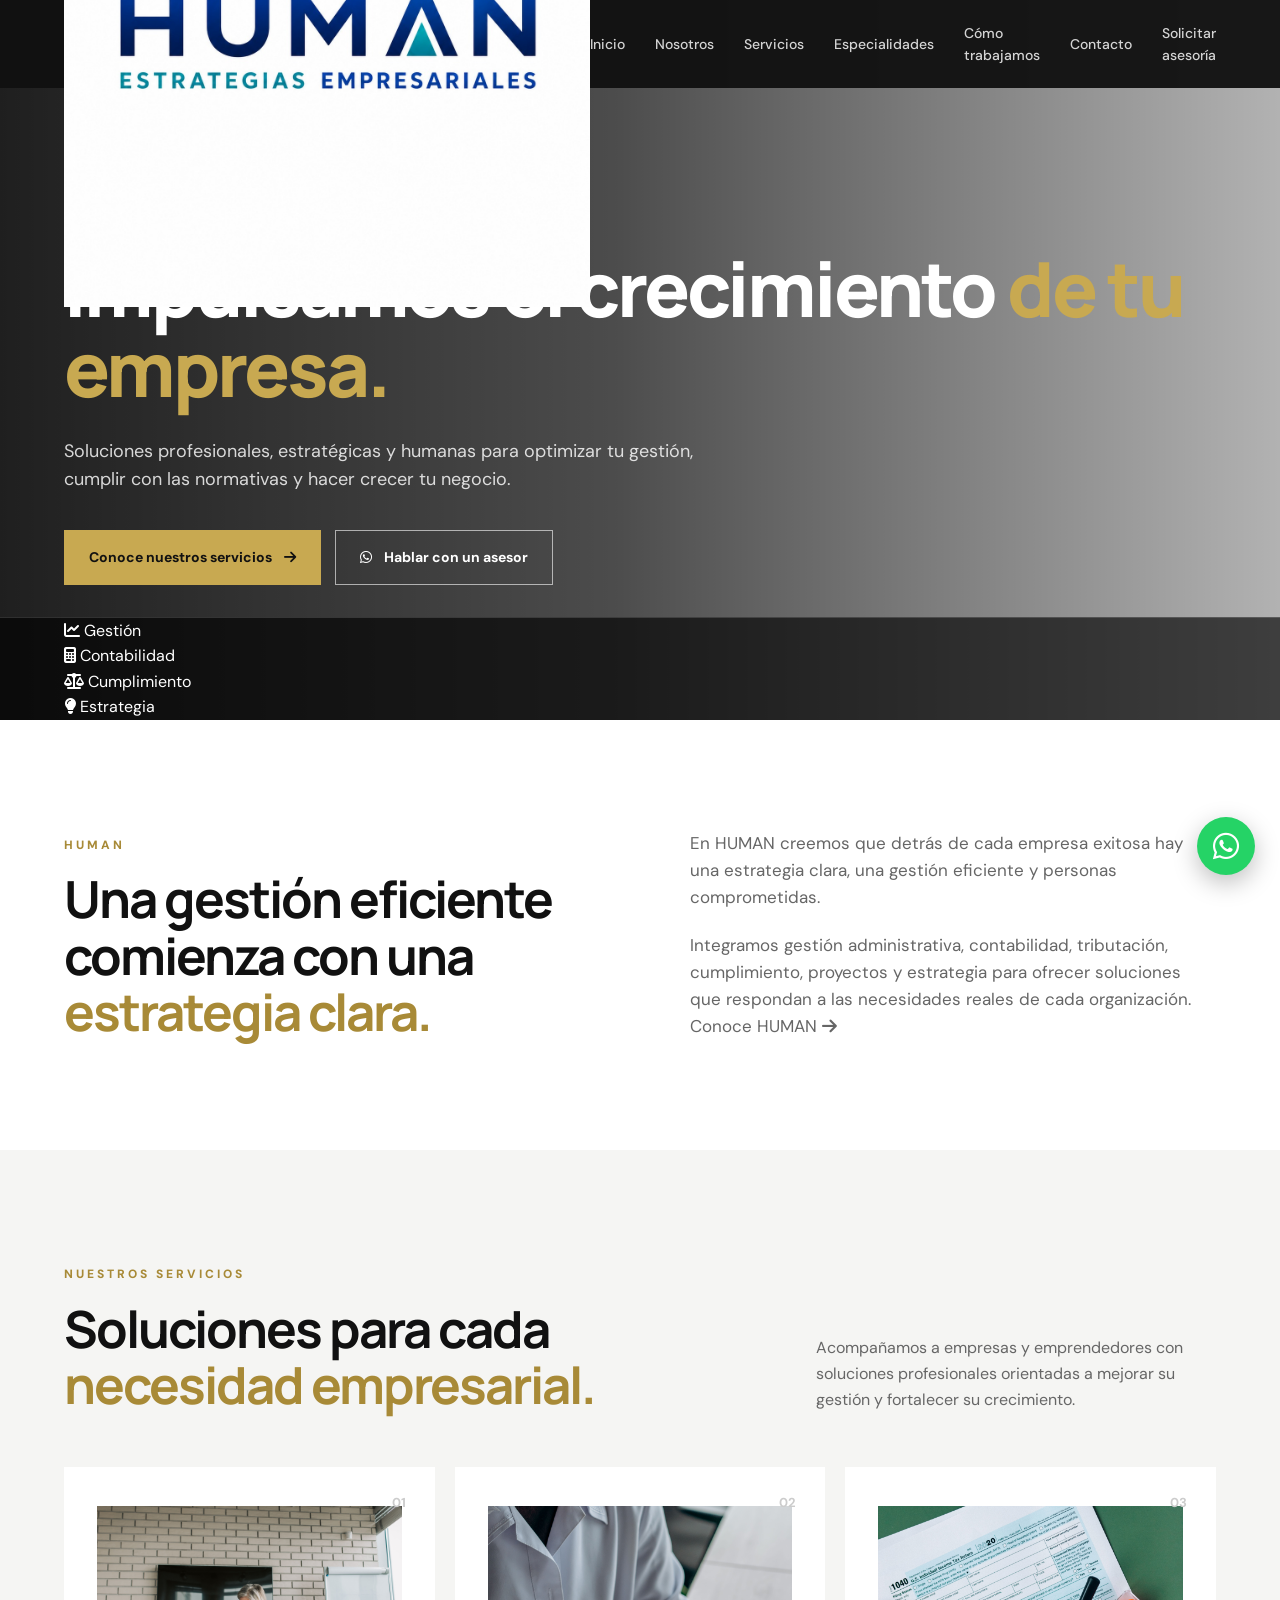
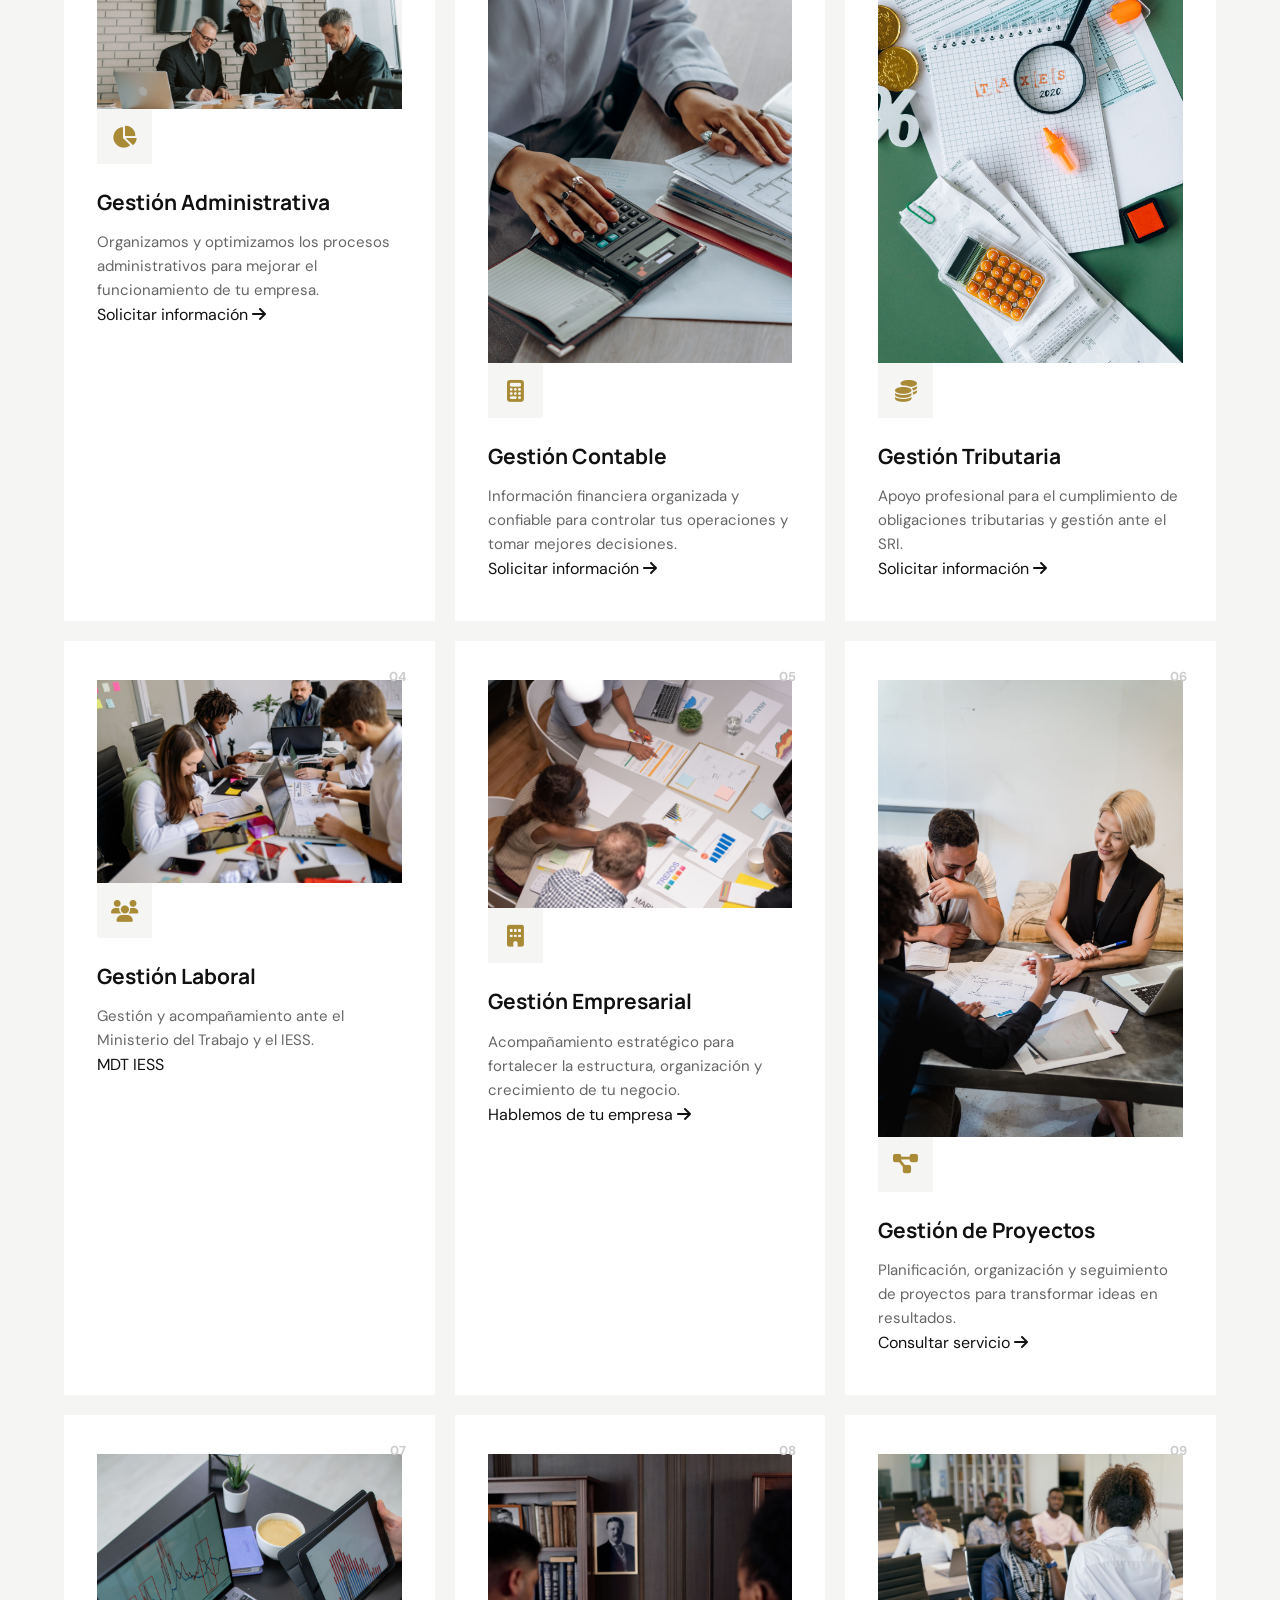
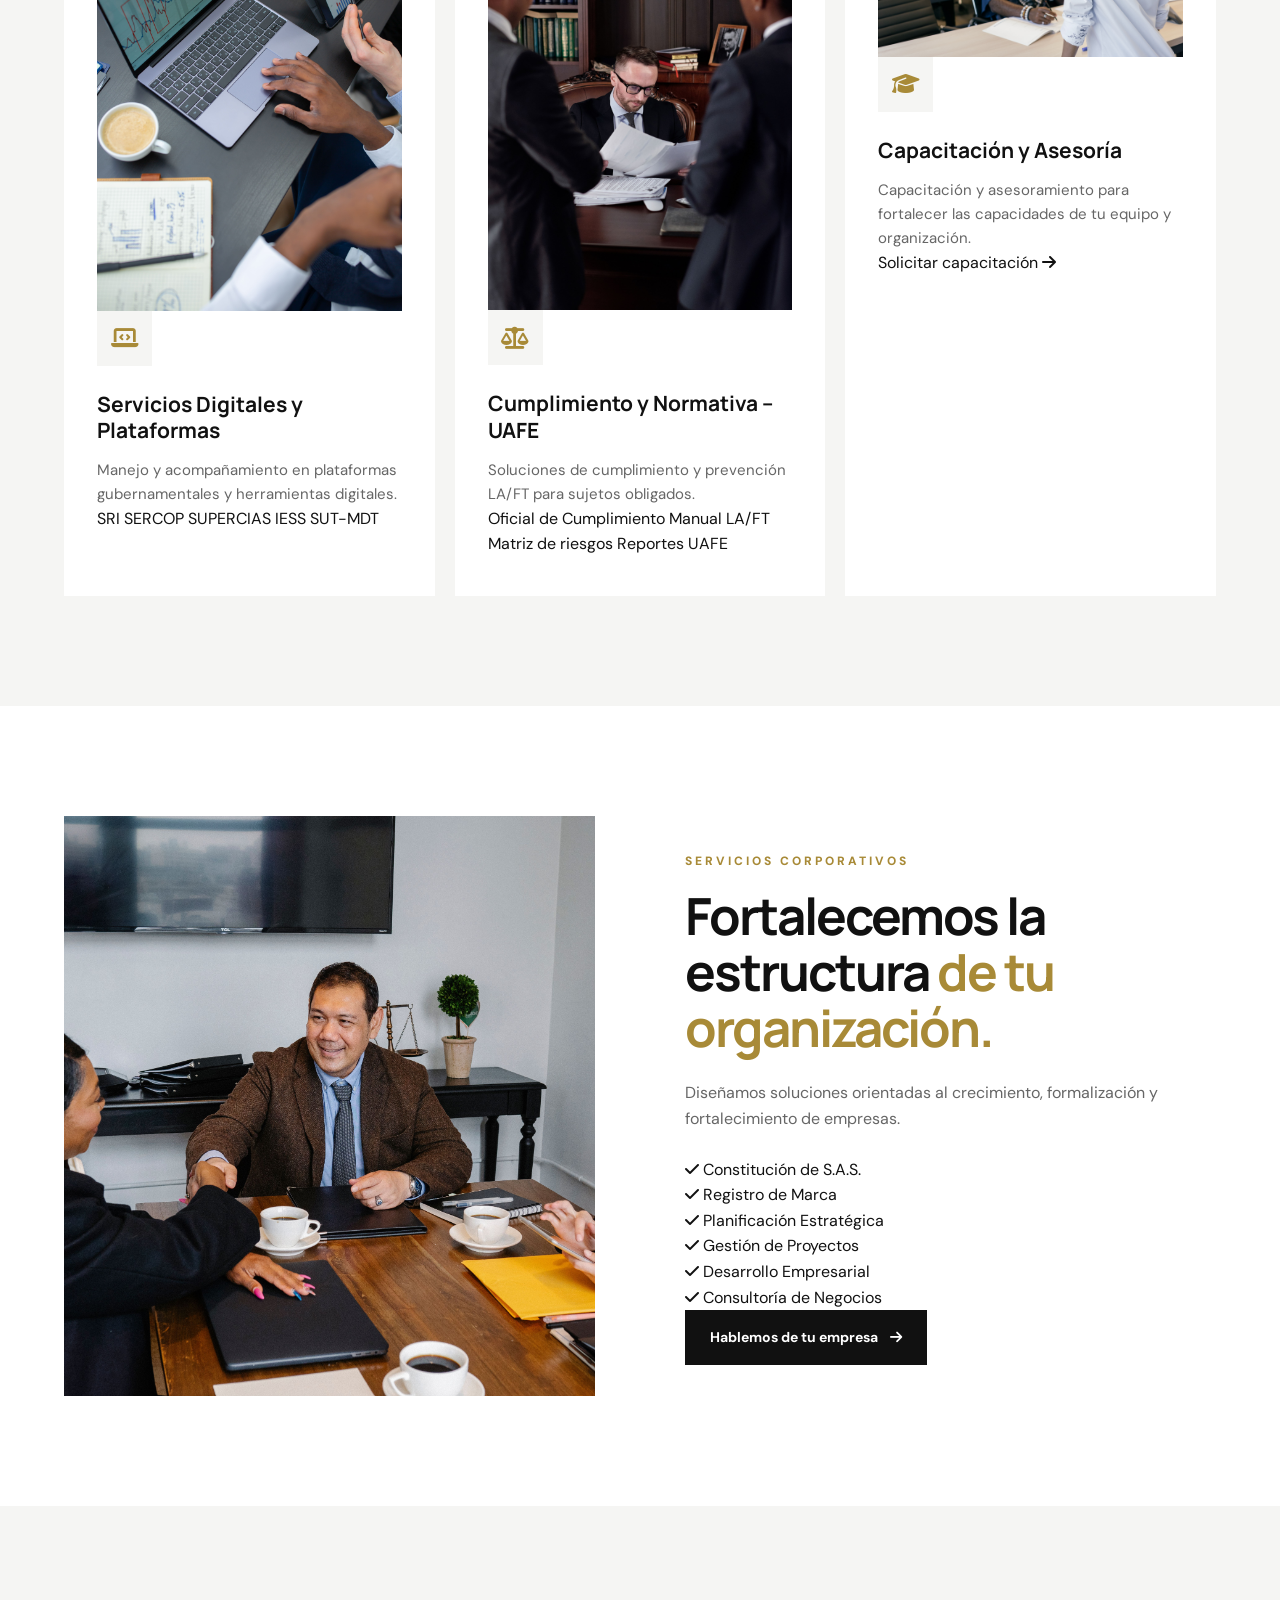
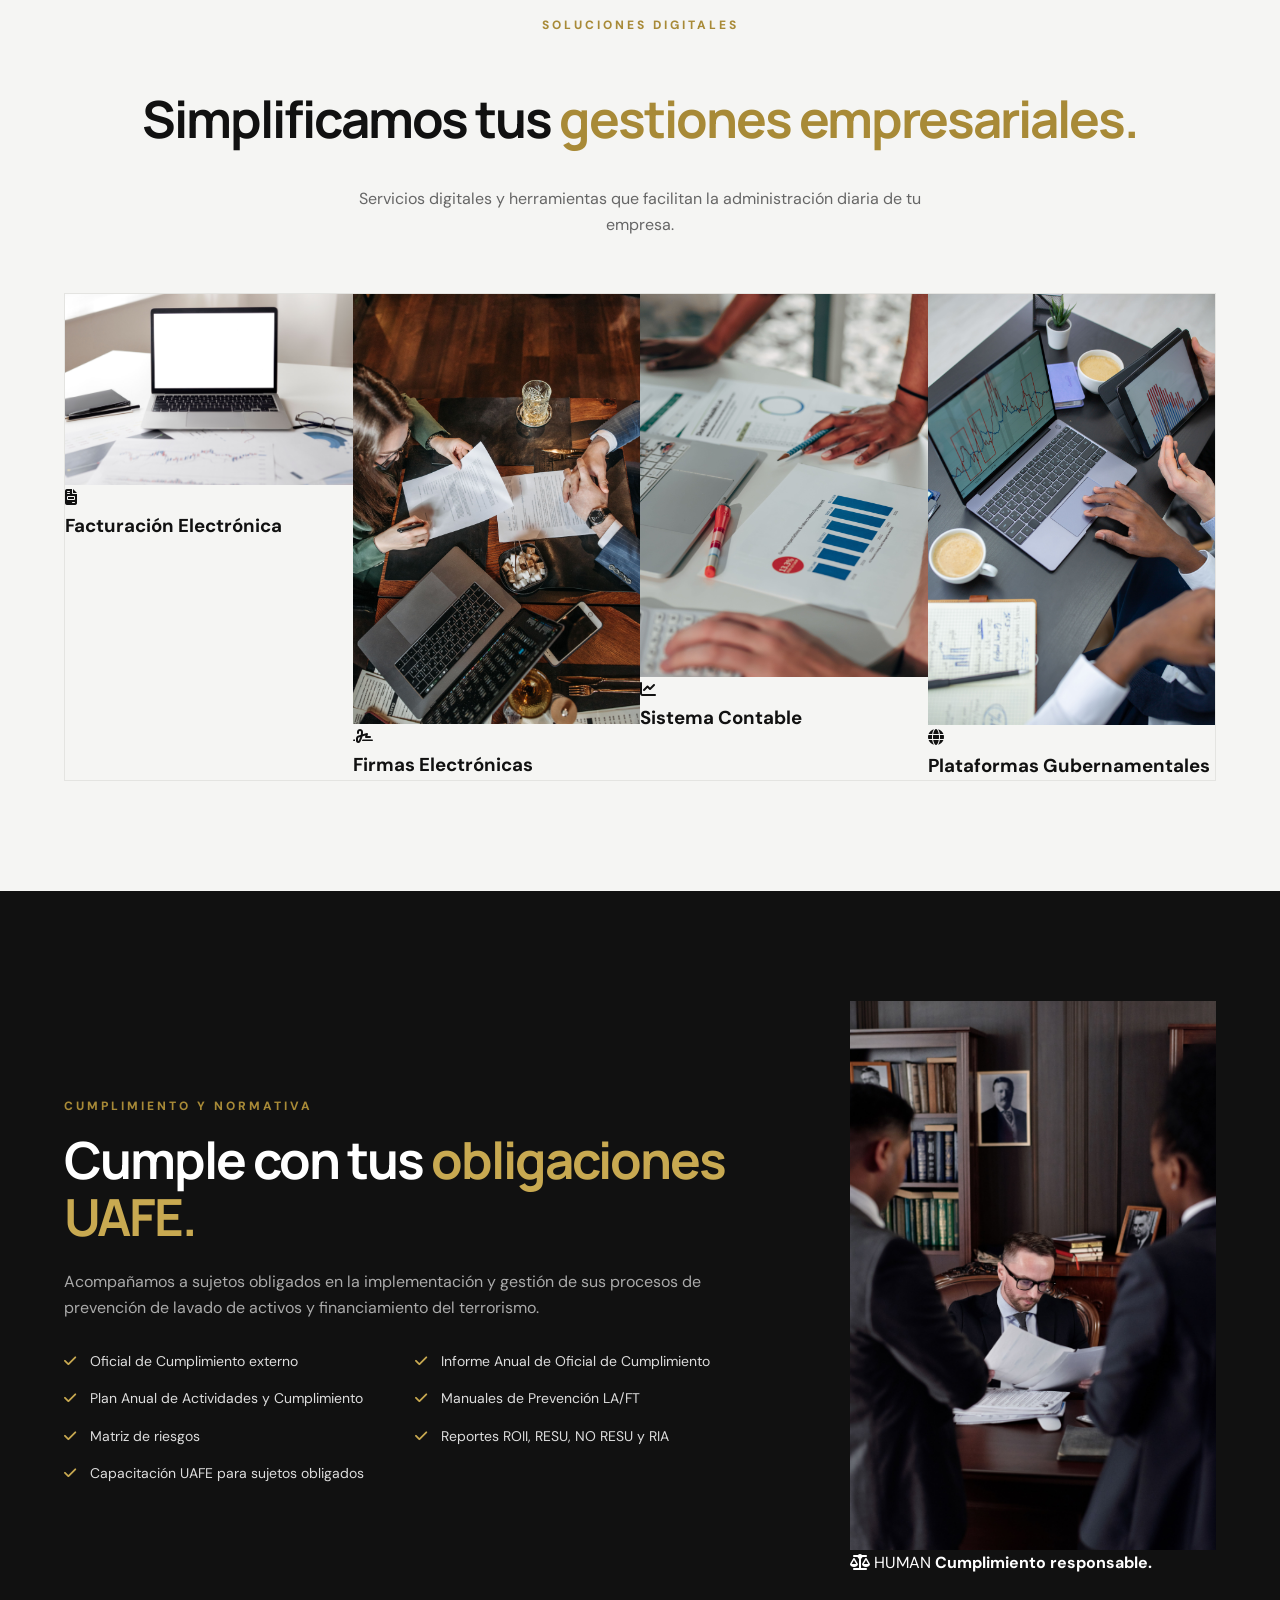
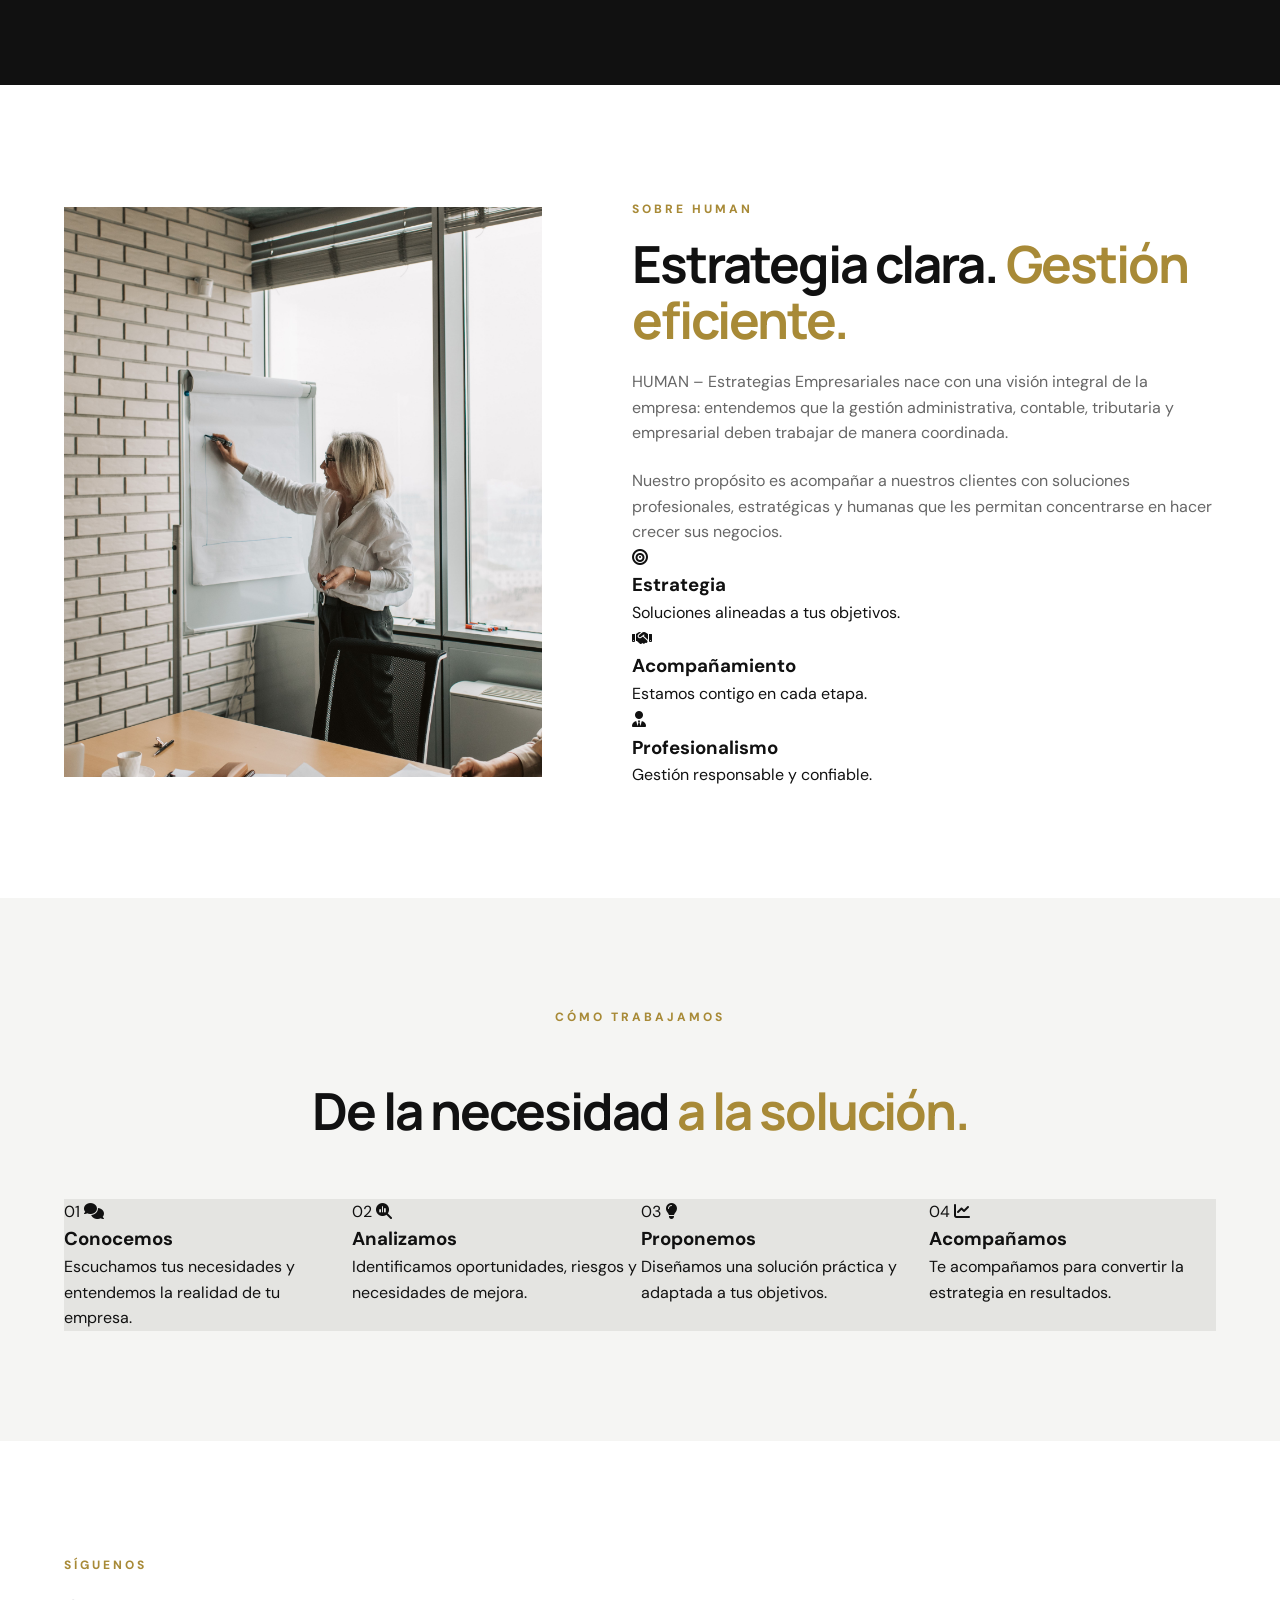
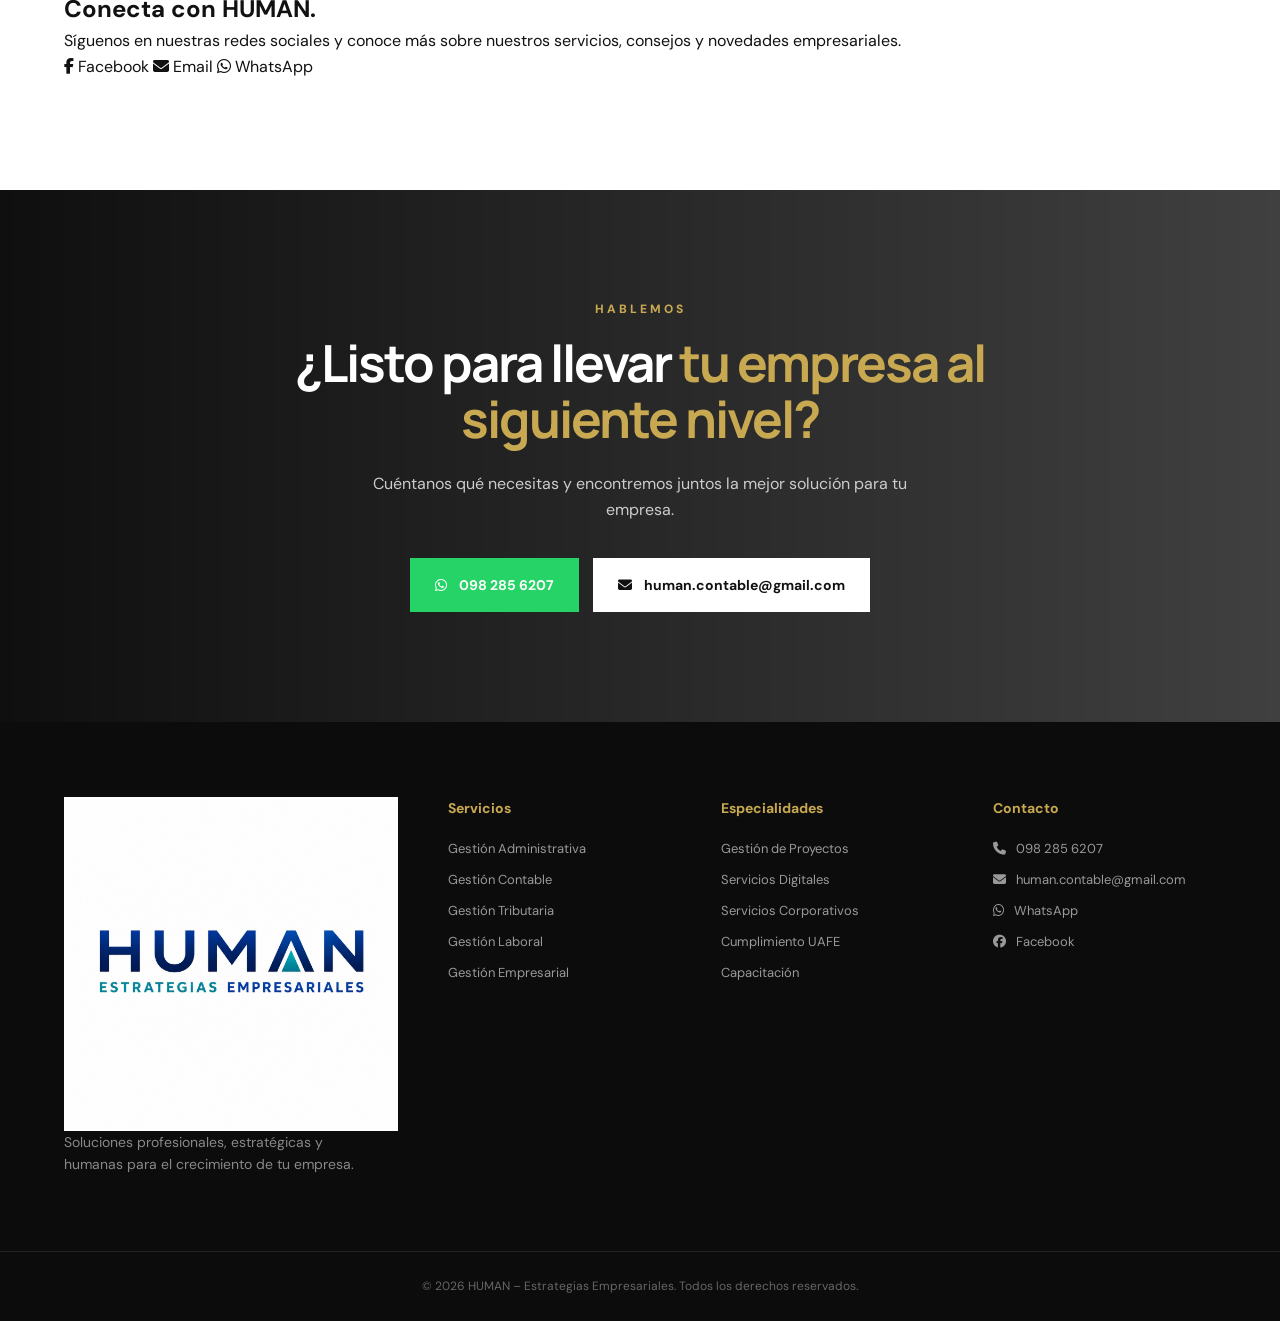
==== commit 4761ac7c: "Update print statement from 'Hello' to 'Goodbye'" ====
--- a/index.html
+++ b/index.html
@@ -3,67 +3,98 @@
 
 <head>
     <meta charset="UTF-8">
+
     <meta name="viewport" content="width=device-width, initial-scale=1.0">
 
     <title>HUMAN | Estrategias Empresariales en Ecuador</title>
 
     <meta name="description"
-        content="HUMAN – Estrategias Empresariales. Gestión administrativa, contable, tributaria, laboral, empresarial, proyectos, servicios digitales, cumplimiento UAFE y asesoría empresarial en Ecuador.">
+        content="HUMAN – Estrategias Empresariales. Soluciones profesionales en gestión administrativa, contable, tributaria, laboral, empresarial, proyectos, servicios digitales, cumplimiento UAFE y asesoría empresarial en Ecuador.">
 
     <meta name="keywords"
-        content="HUMAN Estrategias Empresariales, contabilidad Ecuador, asesoría empresarial Ecuador, gestión tributaria, gestión laboral, UAFE, proyectos, SRI, SERCOP, SUPERCIAS, IESS">
+        content="HUMAN, Estrategias Empresariales, contabilidad Ecuador, asesoría empresarial Ecuador, gestión tributaria, gestión administrativa, gestión laboral, UAFE, proyectos, SRI, SERCOP, SUPERCIAS, IESS">
 
     <meta name="author" content="HUMAN – Estrategias Empresariales">
+
     <meta name="robots" content="index, follow">
 
+    <meta name="theme-color" content="#9AFEFE">
+
     <link rel="canonical" href="https://humancontable.github.io/">
 
-    <!-- Google Fonts -->
+    <!-- FAVICON -->
+    <link rel="icon" type="image/png" href="images/logo.png">
+
+    <!-- GOOGLE FONTS -->
     <link rel="preconnect" href="https://fonts.googleapis.com">
     <link rel="preconnect" href="https://fonts.gstatic.com" crossorigin>
 
     <link
-        href="https://fonts.googleapis.com/css2?family=DM+Sans:wght@400;500;600;700&family=Manrope:wght@400;500;600;700;800&display=swap"
+        href="https://fonts.googleapis.com/css2?family=DM+Sans:wght@400;500;600;700&family=Manrope:wght@500;600;700;800&display=swap"
         rel="stylesheet">
 
-    <!-- Iconos -->
+    <!-- FONT AWESOME -->
     <link rel="stylesheet"
         href="https://cdnjs.cloudflare.com/ajax/libs/font-awesome/6.5.2/css/all.min.css">
 
+    <!-- CSS -->
     <link rel="stylesheet" href="style.css">
+
 </head>
 
+
 <body>
 
-    <!-- ================= HEADER ================= -->
+
+    <!-- =====================================================
+         HEADER
+    ====================================================== -->
 
     <header class="header" id="header">
 
         <div class="container nav-container">
 
-            <a href="#inicio" class="logo">
-
-                <span class="logo-main">HUMAN</span>
-                <span class="logo-sub">ESTRATEGIAS EMPRESARIALES</span>
+
+            <a href="#inicio" class="brand">
+
+                <img
+                    src="images/logo.png"
+                    alt="HUMAN Estrategias Empresariales">
 
             </a>
 
-            <button class="menu-toggle" id="menuToggle" aria-label="Abrir menú">
+
+            <button
+                class="menu-toggle"
+                id="menuToggle"
+                aria-label="Abrir menú">
+
                 <i class="fa-solid fa-bars"></i>
+
             </button>
 
+
             <nav class="nav" id="nav">
 
                 <a href="#inicio">Inicio</a>
+
+                <a href="#nosotros">Nosotros</a>
+
                 <a href="#servicios">Servicios</a>
-                <a href="#nosotros">Nosotros</a>
+
+                <a href="#especialidades">Especialidades</a>
+
                 <a href="#proceso">Cómo trabajamos</a>
+
                 <a href="#contacto">Contacto</a>
 
-                <a href="https://wa.me/593982856207"
-                    class="nav-button"
-                    target="_blank">
+                <a
+                    href="https://wa.me/593982856207"
+                    target="_blank"
+                    class="nav-cta">
+
                     Solicitar asesoría
+
                 </a>
 
             </nav>
@@ -73,44 +104,68 @@
     </header>
 
 
-    <!-- ================= HERO ================= -->
+
+    <!-- =====================================================
+         HERO
+    ====================================================== -->
 
     <main>
 
+
         <section class="hero" id="inicio">
 
             <div class="hero-overlay"></div>
 
+
             <div class="container hero-content">
 
-                <div class="hero-text">
-
-                    <span class="eyebrow">
-                        ESTRATEGIAS EMPRESARIALES
+                <div class="hero-copy">
+
+
+                    <span class="hero-tag">
+                        HUMAN · ESTRATEGIAS EMPRESARIALES
                     </span>
 
+
                     <h1>
+
                         Impulsamos el crecimiento
                         <span>de tu empresa.</span>
+
                     </h1>
 
+
                     <p>
+
                         Soluciones profesionales, estratégicas y humanas
                         para optimizar tu gestión, cumplir con las normativas
-                        y llevar tu negocio al siguiente nivel.
+                        y hacer crecer tu negocio.
+
                     </p>
 
+
                     <div class="hero-buttons">
 
-                        <a href="#servicios" class="btn btn-primary">
+                        <a
+                            href="#servicios"
+                            class="btn btn-primary">
+
                             Conoce nuestros servicios
+
                             <i class="fa-solid fa-arrow-right"></i>
+
                         </a>
 
-                        <a href="https://wa.me/593982856207"
+
+                        <a
+                            href="https://wa.me/593982856207"
                             target="_blank"
                             class="btn btn-outline">
+
+                            <i class="fa-brands fa-whatsapp"></i>
+
                             Hablar con un asesor
+
                         </a>
 
                     </div>
@@ -119,28 +174,44 @@
 
             </div>
 
+
             <div class="hero-bottom">
 
-                <div class="container hero-pillars">
-
-                    <div class="pillar">
-                        <i class="fa-solid fa-chart-column"></i>
+                <div class="container hero-services">
+
+                    <div class="hero-service">
+
+                        <i class="fa-solid fa-chart-line"></i>
+
                         <span>Gestión</span>
-                    </div>
-
-                    <div class="pillar">
-                        <i class="fa-solid fa-file-invoice-dollar"></i>
+
+                    </div>
+
+
+                    <div class="hero-service">
+
+                        <i class="fa-solid fa-calculator"></i>
+
                         <span>Contabilidad</span>
-                    </div>
-
-                    <div class="pillar">
+
+                    </div>
+
+
+                    <div class="hero-service">
+
                         <i class="fa-solid fa-scale-balanced"></i>
+
                         <span>Cumplimiento</span>
-                    </div>
-
-                    <div class="pillar">
+
+                    </div>
+
+
+                    <div class="hero-service">
+
                         <i class="fa-solid fa-lightbulb"></i>
+
                         <span>Estrategia</span>
+
                     </div>
 
                 </div>
@@ -150,39 +221,62 @@
         </section>
 
 
-        <!-- ================= INTRO ================= -->
+
+        <!-- =====================================================
+             INTRO
+        ====================================================== -->
 
         <section class="intro section">
 
             <div class="container intro-grid">
 
-                <div>
+
+                <div class="intro-title">
 
                     <span class="section-label">
                         HUMAN
                     </span>
 
                     <h2>
-                        Más que servicios,
-                        <strong>soluciones para tu empresa.</strong>
+
+                        Una gestión eficiente
+                        comienza con una
+                        <strong>estrategia clara.</strong>
+
                     </h2>
 
                 </div>
 
+
                 <div class="intro-text">
 
                     <p>
+
                         En HUMAN creemos que detrás de cada empresa exitosa
                         hay una estrategia clara, una gestión eficiente y
                         personas comprometidas.
+
                     </p>
 
+
                     <p>
-                        Por eso integramos gestión, cumplimiento, tecnología
-                        y estrategia para ayudarte a tomar mejores decisiones
-                        y construir un negocio sostenible.
+
+                        Integramos gestión administrativa, contabilidad,
+                        tributación, cumplimiento, proyectos y estrategia
+                        para ofrecer soluciones que respondan a las
+                        necesidades reales de cada organización.
+
                     </p>
 
+
+                    <a href="#nosotros" class="text-link">
+
+                        Conoce HUMAN
+
+                        <i class="fa-solid fa-arrow-right"></i>
+
+                    </a>
+
                 </div>
 
             </div>
@@ -190,11 +284,15 @@
         </section>
 
 
-        <!-- ================= SERVICIOS ================= -->
+
+        <!-- =====================================================
+             SERVICIOS
+        ====================================================== -->
 
         <section class="services section" id="servicios">
 
             <div class="container">
+
 
                 <div class="section-heading">
 
@@ -205,262 +303,517 @@
                         </span>
 
                         <h2>
-                            Soluciones integrales para
-                            <strong>tu organización.</strong>
+
+                            Soluciones para cada
+                            <strong>necesidad empresarial.</strong>
+
                         </h2>
 
                     </div>
 
+
                     <p>
-                        Acompañamos a empresas y emprendedores en las
-                        diferentes etapas de su desarrollo.
+
+                        Acompañamos a empresas y emprendedores con
+                        soluciones profesionales orientadas a mejorar
+                        su gestión y fortalecer su crecimiento.
+
                     </p>
 
                 </div>
 
 
+
                 <div class="services-grid">
 
 
-                    <!-- ADMINISTRATIVA -->
+                    <!-- 01 -->
 
                     <article class="service-card">
 
-                        <div class="service-number">01</div>
-
-                        <div class="service-icon">
-                            <i class="fa-solid fa-chart-pie"></i>
-                        </div>
-
-                        <h3>Gestión Administrativa</h3>
-
-                        <p>
-                            Organizamos y optimizamos los procesos
-                            administrativos para mejorar el funcionamiento
-                            de tu empresa.
-                        </p>
-
-                        <a href="#contacto">
-                            Conocer más
-                            <i class="fa-solid fa-arrow-right"></i>
-                        </a>
+                        <div class="service-image">
+
+                            <img
+                                src="images/gestion-administrativa.jpg"
+                                alt="Gestión Administrativa">
+
+                            <span class="service-number">
+                                01
+                            </span>
+
+                        </div>
+
+
+                        <div class="service-body">
+
+                            <span class="service-icon">
+
+                                <i class="fa-solid fa-chart-pie"></i>
+
+                            </span>
+
+
+                            <h3>
+                                Gestión Administrativa
+                            </h3>
+
+
+                            <p>
+
+                                Organizamos y optimizamos los procesos
+                                administrativos para mejorar el
+                                funcionamiento de tu empresa.
+
+                            </p>
+
+
+                            <a href="#contacto">
+
+                                Solicitar información
+
+                                <i class="fa-solid fa-arrow-right"></i>
+
+                            </a>
+
+                        </div>
 
                     </article>
 
 
-                    <!-- CONTABLE -->
+
+                    <!-- 02 -->
 
                     <article class="service-card">
 
-                        <div class="service-number">02</div>
-
-                        <div class="service-icon">
-                            <i class="fa-solid fa-calculator"></i>
-                        </div>
-
-                        <h3>Gestión Contable</h3>
-
-                        <p>
-                            Información financiera confiable para controlar
-                            tus operaciones y tomar mejores decisiones.
-                        </p>
-
-                        <a href="#contacto">
-                            Conocer más
-                            <i class="fa-solid fa-arrow-right"></i>
-                        </a>
+                        <div class="service-image">
+
+                            <img
+                                src="images/gestion-contable.jpg"
+                                alt="Gestión Contable">
+
+                            <span class="service-number">
+                                02
+                            </span>
+
+                        </div>
+
+
+                        <div class="service-body">
+
+                            <span class="service-icon">
+
+                                <i class="fa-solid fa-calculator"></i>
+
+                            </span>
+
+
+                            <h3>
+                                Gestión Contable
+                            </h3>
+
+
+                            <p>
+
+                                Información financiera organizada y
+                                confiable para controlar tus operaciones
+                                y tomar mejores decisiones.
+
+                            </p>
+
+
+                            <a href="#contacto">
+
+                                Solicitar información
+
+                                <i class="fa-solid fa-arrow-right"></i>
+
+                            </a>
+
+                        </div>
 
                     </article>
 
 
-                    <!-- TRIBUTARIA -->
+
+                    <!-- 03 -->
 
                     <article class="service-card">
 
-                        <div class="service-number">03</div>
-
-                        <div class="service-icon">
-                            <i class="fa-solid fa-coins"></i>
-                        </div>
-
-                        <h3>Gestión Tributaria</h3>
-
-                        <p>
-                            Apoyo para el cumplimiento de obligaciones
-                            tributarias y correcta gestión ante el SRI.
-                        </p>
-
-                        <a href="#contacto">
-                            Conocer más
-                            <i class="fa-solid fa-arrow-right"></i>
-                        </a>
+                        <div class="service-image">
+
+                            <img
+                                src="images/gestion-tributaria.jpg"
+                                alt="Gestión Tributaria">
+
+                            <span class="service-number">
+                                03
+                            </span>
+
+                        </div>
+
+
+                        <div class="service-body">
+
+                            <span class="service-icon">
+
+                                <i class="fa-solid fa-coins"></i>
+
+                            </span>
+
+
+                            <h3>
+                                Gestión Tributaria
+                            </h3>
+
+
+                            <p>
+
+                                Apoyo profesional para el cumplimiento
+                                de obligaciones tributarias y gestión
+                                ante el SRI.
+
+                            </p>
+
+
+                            <a href="#contacto">
+
+                                Solicitar información
+
+                                <i class="fa-solid fa-arrow-right"></i>
+
+                            </a>
+
+                        </div>
 
                     </article>
 
 
-                    <!-- LABORAL -->
+
+                    <!-- 04 -->
 
                     <article class="service-card">
 
-                        <div class="service-number">04</div>
-
-                        <div class="service-icon">
-                            <i class="fa-solid fa-users"></i>
-                        </div>
-
-                        <h3>Gestión Laboral</h3>
-
-                        <p>
-                            Gestión relacionada con el Ministerio del Trabajo
-                            y el Instituto Ecuatoriano de Seguridad Social.
-                        </p>
-
-                        <a href="#contacto">
-                            Conocer más
-                            <i class="fa-solid fa-arrow-right"></i>
-                        </a>
+                        <div class="service-image">
+
+                            <img
+                                src="images/gestion-laboral.jpg"
+                                alt="Gestión Laboral">
+
+                            <span class="service-number">
+                                04
+                            </span>
+
+                        </div>
+
+
+                        <div class="service-body">
+
+                            <span class="service-icon">
+
+                                <i class="fa-solid fa-users"></i>
+
+                            </span>
+
+
+                            <h3>
+                                Gestión Laboral
+                            </h3>
+
+
+                            <p>
+
+                                Gestión y acompañamiento ante el
+                                Ministerio del Trabajo y el IESS.
+
+                            </p>
+
+
+                            <div class="mini-list">
+
+                                <span>MDT</span>
+
+                                <span>IESS</span>
+
+                            </div>
+
+                        </div>
 
                     </article>
 
 
-                    <!-- EMPRESARIAL -->
+
+                    <!-- 05 -->
 
                     <article class="service-card">
 
-                        <div class="service-number">05</div>
-
-                        <div class="service-icon">
-                            <i class="fa-solid fa-building"></i>
-                        </div>
-
-                        <h3>Gestión Empresarial</h3>
-
-                        <p>
-                            Acompañamiento estratégico para fortalecer
-                            la estructura y crecimiento de tu negocio.
-                        </p>
-
-                        <a href="#contacto">
-                            Conocer más
-                            <i class="fa-solid fa-arrow-right"></i>
-                        </a>
+                        <div class="service-image">
+
+                            <img
+                                src="images/gestion-empresarial.jpg"
+                                alt="Gestión Empresarial">
+
+                            <span class="service-number">
+                                05
+                            </span>
+
+                        </div>
+
+
+                        <div class="service-body">
+
+                            <span class="service-icon">
+
+                                <i class="fa-solid fa-building"></i>
+
+                            </span>
+
+
+                            <h3>
+                                Gestión Empresarial
+                            </h3>
+
+
+                            <p>
+
+                                Acompañamiento estratégico para fortalecer
+                                la estructura, organización y crecimiento
+                                de tu negocio.
+
+                            </p>
+
+
+                            <a href="#contacto">
+
+                                Hablemos de tu empresa
+
+                                <i class="fa-solid fa-arrow-right"></i>
+
+                            </a>
+
+                        </div>
 
                     </article>
 
 
-                    <!-- PROYECTOS -->
+
+                    <!-- 06 -->
 
                     <article class="service-card">
 
-                        <div class="service-number">06</div>
-
-                        <div class="service-icon">
-                            <i class="fa-solid fa-diagram-project"></i>
-                        </div>
-
-                        <h3>Gestión de Proyectos</h3>
-
-                        <p>
-                            Planificación, organización y seguimiento de
-                            proyectos para convertir ideas en resultados.
-                        </p>
-
-                        <a href="#contacto">
-                            Conocer más
-                            <i class="fa-solid fa-arrow-right"></i>
-                        </a>
+                        <div class="service-image">
+
+                            <img
+                                src="images/gestion-proyectos.jpg"
+                                alt="Gestión de Proyectos">
+
+                            <span class="service-number">
+                                06
+                            </span>
+
+                        </div>
+
+
+                        <div class="service-body">
+
+                            <span class="service-icon">
+
+                                <i class="fa-solid fa-diagram-project"></i>
+
+                            </span>
+
+
+                            <h3>
+                                Gestión de Proyectos
+                            </h3>
+
+
+                            <p>
+
+                                Planificación, organización y seguimiento
+                                de proyectos para transformar ideas
+                                en resultados.
+
+                            </p>
+
+
+                            <a href="#contacto">
+
+                                Consultar servicio
+
+                                <i class="fa-solid fa-arrow-right"></i>
+
+                            </a>
+
+                        </div>
 
                     </article>
 
 
-                    <!-- DIGITAL -->
-
-                    <article class="service-card featured">
-
-                        <div class="service-number">07</div>
-
-                        <div class="service-icon">
-                            <i class="fa-solid fa-laptop-code"></i>
-                        </div>
-
-                        <h3>
-                            Servicios Digitales y
-                            Plataformas Gubernamentales
-                        </h3>
-
-                        <p>
-                            Manejo y acompañamiento en plataformas
-                            gubernamentales y servicios digitales.
-                        </p>
-
-                        <div class="service-list">
-
-                            <span>SRI</span>
-                            <span>SERCOP</span>
-                            <span>SUPERCIAS</span>
-                            <span>IESS</span>
-                            <span>SUT-MDT</span>
+
+                    <!-- 07 -->
+
+                    <article class="service-card service-dark">
+
+                        <div class="service-image">
+
+                            <img
+                                src="images/servicios-digitales.jpg"
+                                alt="Servicios Digitales">
+
+                            <span class="service-number">
+                                07
+                            </span>
+
+                        </div>
+
+
+                        <div class="service-body">
+
+                            <span class="service-icon">
+
+                                <i class="fa-solid fa-laptop-code"></i>
+
+                            </span>
+
+
+                            <h3>
+                                Servicios Digitales y Plataformas
+                            </h3>
+
+
+                            <p>
+
+                                Manejo y acompañamiento en plataformas
+                                gubernamentales y herramientas digitales.
+
+                            </p>
+
+
+                            <div class="mini-list">
+
+                                <span>SRI</span>
+
+                                <span>SERCOP</span>
+
+                                <span>SUPERCIAS</span>
+
+                                <span>IESS</span>
+
+                                <span>SUT-MDT</span>
+
+                            </div>
 
                         </div>
 
                     </article>
 
 
-                    <!-- UAFE -->
-
-                    <article class="service-card featured">
-
-                        <div class="service-number">08</div>
-
-                        <div class="service-icon">
-                            <i class="fa-solid fa-scale-balanced"></i>
-                        </div>
-
-                        <h3>
-                            Cumplimiento y Normativa –
-                            UAFE
-                        </h3>
-
-                        <p>
-                            Soluciones de cumplimiento para sujetos
-                            obligados y gestión de prevención LA/FT.
-                        </p>
-
-                        <div class="service-list">
-
-                            <span>Oficial de Cumplimiento</span>
-                            <span>Manual LA/FT</span>
-                            <span>Matriz de riesgos</span>
-                            <span>Reportes UAFE</span>
+
+                    <!-- 08 -->
+
+                    <article class="service-card service-dark">
+
+                        <div class="service-image">
+
+                            <img
+                                src="images/cumplimiento-uafe.jpg"
+                                alt="Cumplimiento UAFE">
+
+                            <span class="service-number">
+                                08
+                            </span>
+
+                        </div>
+
+
+                        <div class="service-body">
+
+                            <span class="service-icon">
+
+                                <i class="fa-solid fa-scale-balanced"></i>
+
+                            </span>
+
+
+                            <h3>
+                                Cumplimiento y Normativa – UAFE
+                            </h3>
+
+
+                            <p>
+
+                                Soluciones de cumplimiento y prevención
+                                LA/FT para sujetos obligados.
+
+                            </p>
+
+
+                            <div class="mini-list">
+
+                                <span>Oficial de Cumplimiento</span>
+
+                                <span>Manual LA/FT</span>
+
+                                <span>Matriz de riesgos</span>
+
+                                <span>Reportes UAFE</span>
+
+                            </div>
 
                         </div>
 
                     </article>
 
 
-                    <!-- CAPACITACIÓN -->
+
+                    <!-- 09 -->
 
                     <article class="service-card">
 
-                        <div class="service-number">09</div>
-
-                        <div class="service-icon">
-                            <i class="fa-solid fa-graduation-cap"></i>
-                        </div>
-
-                        <h3>
-                            Capacitación y Asesoría
-                        </h3>
-
-                        <p>
-                            Capacitación y asesoramiento para fortalecer
-                            las capacidades de tu equipo y organización.
-                        </p>
-
-                        <a href="#contacto">
-                            Solicitar información
-                            <i class="fa-solid fa-arrow-right"></i>
-                        </a>
+                        <div class="service-image">
+
+                            <img
+                                src="images/capacitacion-asesoria.jpg"
+                                alt="Capacitación y Asesoría">
+
+                            <span class="service-number">
+                                09
+                            </span>
+
+                        </div>
+
+
+                        <div class="service-body">
+
+                            <span class="service-icon">
+
+                                <i class="fa-solid fa-graduation-cap"></i>
+
+                            </span>
+
+
+                            <h3>
+                                Capacitación y Asesoría
+                            </h3>
+
+
+                            <p>
+
+                                Capacitación y asesoramiento para fortalecer
+                                las capacidades de tu equipo y organización.
+
+                            </p>
+
+
+                            <a href="#contacto">
+
+                                Solicitar capacitación
+
+                                <i class="fa-solid fa-arrow-right"></i>
+
+                            </a>
+
+                        </div>
 
                     </article>
 
@@ -471,18 +824,36 @@
         </section>
 
 
-        <!-- ================= SERVICIOS CORPORATIVOS ================= -->
-
-        <section class="corporate section">
+
+        <!-- =====================================================
+             SERVICIOS CORPORATIVOS
+        ====================================================== -->
+
+        <section class="corporate section" id="especialidades">
 
             <div class="container corporate-grid">
 
+
                 <div class="corporate-image">
 
-                    <img src="gestion-empresarial.jpeg"
-                        alt="Servicios corporativos HUMAN">
+                    <img
+                        src="images/servicios-corporativos.jpg"
+                        alt="Servicios Corporativos HUMAN">
+
+                    <div class="image-label">
+
+                        <span>
+                            HUMAN
+                        </span>
+
+                        <strong>
+                            Servicios Corporativos
+                        </strong>
+
+                    </div>
 
                 </div>
+
 
                 <div class="corporate-content">
 
@@ -490,53 +861,102 @@
                         SERVICIOS CORPORATIVOS
                     </span>
 
+
                     <h2>
+
                         Fortalecemos la estructura
                         <strong>de tu organización.</strong>
+
                     </h2>
 
+
                     <p>
+
                         Diseñamos soluciones orientadas al crecimiento,
-                        formalización y fortalecimiento empresarial.
+                        formalización y fortalecimiento de empresas.
+
                     </p>
 
-                    <ul>
-
-                        <li>
+
+                    <div class="corporate-list">
+
+
+                        <div>
+
                             <i class="fa-solid fa-check"></i>
-                            Constitución de S.A.S.
-                        </li>
-
-                        <li>
+
+                            <span>
+                                Constitución de S.A.S.
+                            </span>
+
+                        </div>
+
+
+                        <div>
+
                             <i class="fa-solid fa-check"></i>
-                            Registro de Marca
-                        </li>
-
-                        <li>
+
+                            <span>
+                                Registro de Marca
+                            </span>
+
+                        </div>
+
+
+                        <div>
+
                             <i class="fa-solid fa-check"></i>
-                            Planificación Estratégica
-                        </li>
-
-                        <li>
+
+                            <span>
+                                Planificación Estratégica
+                            </span>
+
+                        </div>
+
+
+                        <div>
+
                             <i class="fa-solid fa-check"></i>
-                            Gestión de Proyectos
-                        </li>
-
-                        <li>
+
+                            <span>
+                                Gestión de Proyectos
+                            </span>
+
+                        </div>
+
+
+                        <div>
+
                             <i class="fa-solid fa-check"></i>
-                            Desarrollo Empresarial
-                        </li>
-
-                        <li>
+
+                            <span>
+                                Desarrollo Empresarial
+                            </span>
+
+                        </div>
+
+
+                        <div>
+
                             <i class="fa-solid fa-check"></i>
-                            Consultoría de Negocios
-                        </li>
-
-                    </ul>
-
-                    <a href="#contacto" class="btn btn-dark">
+
+                            <span>
+                                Consultoría de Negocios
+                            </span>
+
+                        </div>
+
+                    </div>
+
+
+                    <a
+                        href="#contacto"
+                        class="btn btn-dark">
+
                         Hablemos de tu empresa
+
                         <i class="fa-solid fa-arrow-right"></i>
+
                     </a>
 
                 </div>
@@ -546,11 +966,15 @@
         </section>
 
 
-        <!-- ================= SOLUCIONES DIGITALES ================= -->
+
+        <!-- =====================================================
+             SOLUCIONES DIGITALES
+        ====================================================== -->
 
         <section class="digital section">
 
             <div class="container">
+
 
                 <div class="section-heading centered">
 
@@ -559,13 +983,17 @@
                     </span>
 
                     <h2>
+
                         Simplificamos tus
                         <strong>gestiones empresariales.</strong>
+
                     </h2>
 
                     <p>
-                        También te ayudamos con herramientas y servicios
-                        digitales necesarios para operar tu empresa.
+
+                        Servicios digitales y herramientas que facilitan
+                        la administración diaria de tu empresa.
+
                     </p>
 
                 </div>
@@ -573,24 +1001,83 @@
 
                 <div class="digital-grid">
 
-                    <div class="digital-item">
-                        <i class="fa-solid fa-file-invoice"></i>
-                        <h3>Facturación Electrónica</h3>
-                    </div>
-
-                    <div class="digital-item">
-                        <i class="fa-solid fa-signature"></i>
-                        <h3>Firmas Electrónicas</h3>
-                    </div>
-
-                    <div class="digital-item">
-                        <i class="fa-solid fa-chart-line"></i>
-                        <h3>Sistema Contable</h3>
-                    </div>
-
-                    <div class="digital-item">
-                        <i class="fa-solid fa-globe"></i>
-                        <h3>Plataformas Gubernamentales</h3>
+
+                    <div class="digital-card">
+
+                        <img
+                            src="images/facturacion-electronica.jpg"
+                            alt="Facturación Electrónica">
+
+                        <div>
+
+                            <i class="fa-solid fa-file-invoice"></i>
+
+                            <h3>
+                                Facturación Electrónica
+                            </h3>
+
+                        </div>
+
+                    </div>
+
+
+
+                    <div class="digital-card">
+
+                        <img
+                            src="images/firma-electronica.jpg"
+                            alt="Firma Electrónica">
+
+                        <div>
+
+                            <i class="fa-solid fa-signature"></i>
+
+                            <h3>
+                                Firmas Electrónicas
+                            </h3>
+
+                        </div>
+
+                    </div>
+
+
+
+                    <div class="digital-card">
+
+                        <img
+                            src="images/sistema-contable.jpg"
+                            alt="Sistema Contable">
+
+                        <div>
+
+                            <i class="fa-solid fa-chart-line"></i>
+
+                            <h3>
+                                Sistema Contable
+                            </h3>
+
+                        </div>
+
+                    </div>
+
+
+
+                    <div class="digital-card">
+
+                        <img
+                            src="images/servicios-digitales.jpg"
+                            alt="Plataformas Gubernamentales">
+
+                        <div>
+
+                            <i class="fa-solid fa-globe"></i>
+
+                            <h3>
+                                Plataformas Gubernamentales
+                            </h3>
+
+                        </div>
+
                     </div>
 
                 </div>
@@ -600,11 +1087,15 @@
         </section>
 
 
-        <!-- ================= UAFE ================= -->
+
+        <!-- =====================================================
+             UAFE
+        ====================================================== -->
 
         <section class="uafe section">
 
             <div class="container uafe-grid">
+
 
                 <div class="uafe-content">
 
@@ -612,74 +1103,92 @@
                         CUMPLIMIENTO Y NORMATIVA
                     </span>
 
+
                     <h2>
+
                         Cumple con tus
                         <strong>obligaciones UAFE.</strong>
+
                     </h2>
 
+
                     <p>
+
                         Acompañamos a sujetos obligados en la implementación
                         y gestión de sus procesos de prevención de lavado
                         de activos y financiamiento del terrorismo.
+
                     </p>
 
+
                     <div class="uafe-list">
+
 
                         <div>
                             <i class="fa-solid fa-check"></i>
                             Oficial de Cumplimiento externo
                         </div>
 
+
                         <div>
                             <i class="fa-solid fa-check"></i>
                             Informe Anual de Oficial de Cumplimiento
                         </div>
 
+
                         <div>
                             <i class="fa-solid fa-check"></i>
                             Plan Anual de Actividades y Cumplimiento
                         </div>
 
+
                         <div>
                             <i class="fa-solid fa-check"></i>
                             Manuales de Prevención LA/FT
                         </div>
 
+
                         <div>
                             <i class="fa-solid fa-check"></i>
                             Matriz de riesgos
                         </div>
 
+
                         <div>
                             <i class="fa-solid fa-check"></i>
                             Reportes ROII, RESU, NO RESU y RIA
                         </div>
 
+
                         <div>
                             <i class="fa-solid fa-check"></i>
-                            Capacitación UAFE
+                            Capacitación UAFE para sujetos obligados
                         </div>
 
                     </div>
 
                 </div>
 
-                <div class="uafe-box">
-
-                    <i class="fa-solid fa-scale-balanced"></i>
-
-                    <span>HUMAN</span>
-
-                    <h3>
-                        Gestión responsable.
-                        Cumplimiento estratégico.
-                    </h3>
-
-                    <a href="https://wa.me/593982856207"
-                        target="_blank"
-                        class="btn btn-primary">
-                        Solicitar asesoría
-                    </a>
+
+                <div class="uafe-image">
+
+                    <img
+                        src="images/cumplimiento-uafe.jpg"
+                        alt="Cumplimiento y Normativa UAFE">
+
+                    <div class="uafe-overlay">
+
+                        <i class="fa-solid fa-scale-balanced"></i>
+
+                        <span>
+                            HUMAN
+                        </span>
+
+                        <strong>
+                            Cumplimiento responsable.
+                        </strong>
+
+                    </div>
 
                 </div>
 
@@ -688,26 +1197,21 @@
         </section>
 
 
-        <!-- ================= NOSOTROS ================= -->
+
+        <!-- =====================================================
+             NOSOTROS
+        ====================================================== -->
 
         <section class="about section" id="nosotros">
 
             <div class="container about-grid">
 
+
                 <div class="about-image">
 
-                    <img src="hero-human.jpg"
+                    <img
+                        src="images/hero-human.jpg"
                         alt="HUMAN Estrategias Empresariales">
-
-                    <div class="about-badge">
-
-                        <strong>HUMAN</strong>
-
-                        <span>
-                            Estrategias Empresariales
-                        </span>
-
-                    </div>
 
                 </div>
 
@@ -718,47 +1222,80 @@
                         SOBRE HUMAN
                     </span>
 
+
                     <h2>
+
                         Estrategia clara.
                         <strong>Gestión eficiente.</strong>
+
                     </h2>
 
+
                     <p>
-                        HUMAN nace con una visión integral de la empresa:
-                        entendemos que la gestión administrativa, contable,
-                        tributaria y empresarial deben trabajar juntas.
+
+                        HUMAN – Estrategias Empresariales nace con una visión
+                        integral de la empresa: entendemos que la gestión
+                        administrativa, contable, tributaria y empresarial
+                        deben trabajar de manera coordinada.
+
                     </p>
 
+
                     <p>
+
                         Nuestro propósito es acompañar a nuestros clientes
-                        con soluciones profesionales que les permitan
-                        concentrarse en hacer crecer sus negocios.
+                        con soluciones profesionales, estratégicas y humanas
+                        que les permitan concentrarse en hacer crecer sus
+                        negocios.
+
                     </p>
 
-                    <div class="about-values">
-
-                        <div>
+
+                    <div class="values">
+
+
+                        <div>
+
                             <i class="fa-solid fa-bullseye"></i>
-                            <strong>Enfoque estratégico</strong>
-                            <span>
+
+                            <h3>
+                                Estrategia
+                            </h3>
+
+                            <p>
                                 Soluciones alineadas a tus objetivos.
-                            </span>
-                        </div>
-
-                        <div>
+                            </p>
+
+                        </div>
+
+
+                        <div>
+
                             <i class="fa-solid fa-handshake"></i>
-                            <strong>Acompañamiento</strong>
-                            <span>
+
+                            <h3>
+                                Acompañamiento
+                            </h3>
+
+                            <p>
                                 Estamos contigo en cada etapa.
-                            </span>
-                        </div>
-
-                        <div>
+                            </p>
+
+                        </div>
+
+
+                        <div>
+
                             <i class="fa-solid fa-user-tie"></i>
-                            <strong>Profesionalismo</strong>
-                            <span>
+
+                            <h3>
+                                Profesionalismo
+                            </h3>
+
+                            <p>
                                 Gestión responsable y confiable.
-                            </span>
+                            </p>
+
                         </div>
 
                     </div>
@@ -770,11 +1307,15 @@
         </section>
 
 
-        <!-- ================= PROCESO ================= -->
+
+        <!-- =====================================================
+             PROCESO
+        ====================================================== -->
 
         <section class="process section" id="proceso">
 
             <div class="container">
+
 
                 <div class="section-heading centered">
 
@@ -783,8 +1324,10 @@
                     </span>
 
                     <h2>
+
                         De la necesidad
                         <strong>a la solución.</strong>
+
                     </h2>
 
                 </div>
@@ -792,13 +1335,18 @@
 
                 <div class="process-grid">
 
-                    <div class="process-item">
-
-                        <span>01</span>
+
+                    <div class="process-card">
+
+                        <span class="process-number">
+                            01
+                        </span>
 
                         <i class="fa-solid fa-comments"></i>
 
-                        <h3>Conocemos</h3>
+                        <h3>
+                            Conocemos
+                        </h3>
 
                         <p>
                             Escuchamos tus necesidades y entendemos
@@ -808,13 +1356,17 @@
                     </div>
 
 
-                    <div class="process-item">
-
-                        <span>02</span>
+                    <div class="process-card">
+
+                        <span class="process-number">
+                            02
+                        </span>
 
                         <i class="fa-solid fa-magnifying-glass-chart"></i>
 
-                        <h3>Analizamos</h3>
+                        <h3>
+                            Analizamos
+                        </h3>
 
                         <p>
                             Identificamos oportunidades, riesgos y
@@ -824,29 +1376,37 @@
                     </div>
 
 
-                    <div class="process-item">
-
-                        <span>03</span>
+                    <div class="process-card">
+
+                        <span class="process-number">
+                            03
+                        </span>
 
                         <i class="fa-solid fa-lightbulb"></i>
 
-                        <h3>Proponemos</h3>
+                        <h3>
+                            Proponemos
+                        </h3>
 
                         <p>
-                            Diseñamos una solución práctica y
-                            adaptada a tus objetivos.
+                            Diseñamos una solución práctica y adaptada
+                            a tus objetivos.
                         </p>
 
                     </div>
 
 
-                    <div class="process-item">
-
-                        <span>04</span>
+                    <div class="process-card">
+
+                        <span class="process-number">
+                            04
+                        </span>
 
                         <i class="fa-solid fa-chart-line"></i>
 
-                        <h3>Acompañamos</h3>
+                        <h3>
+                            Acompañamos
+                        </h3>
 
                         <p>
                             Te acompañamos para convertir la estrategia
@@ -862,43 +1422,141 @@
         </section>
 
 
-        <!-- ================= CTA ================= -->
+
+        <!-- =====================================================
+             REDES SOCIALES
+        ====================================================== -->
+
+        <section class="social section">
+
+            <div class="container social-content">
+
+
+                <span class="section-label">
+                    SÍGUENOS
+                </span>
+
+
+                <h2>
+
+                    Conecta con
+                    <strong>HUMAN.</strong>
+
+                </h2>
+
+
+                <p>
+
+                    Síguenos en nuestras redes sociales y conoce
+                    más sobre nuestros servicios, consejos y
+                    novedades empresariales.
+
+                </p>
+
+
+                <div class="social-links">
+
+
+                    <a
+                        href="https://www.facebook.com/share/14qCTJh1xgJ/?mibextid=wwXIfr"
+                        target="_blank"
+                        class="social-facebook">
+
+                        <i class="fa-brands fa-facebook-f"></i>
+
+                        <span>
+                            Facebook
+                        </span>
+
+                    </a>
+
+
+                    <a
+                        href="mailto:human.contable@gmail.com"
+                        class="social-email">
+
+                        <i class="fa-solid fa-envelope"></i>
+
+                        <span>
+                            Email
+                        </span>
+
+                    </a>
+
+
+                    <a
+                        href="https://wa.me/593982856207"
+                        target="_blank"
+                        class="social-whatsapp">
+
+                        <i class="fa-brands fa-whatsapp"></i>
+
+                        <span>
+                            WhatsApp
+                        </span>
+
+                    </a>
+
+                </div>
+
+            </div>
+
+        </section>
+
+
+
+        <!-- =====================================================
+             CTA CONTACTO
+        ====================================================== -->
 
         <section class="cta" id="contacto">
 
             <div class="container cta-content">
+
 
                 <span class="section-label">
                     HABLEMOS
                 </span>
 
+
                 <h2>
+
                     ¿Listo para llevar
                     <strong>tu empresa al siguiente nivel?</strong>
+
                 </h2>
 
+
                 <p>
+
                     Cuéntanos qué necesitas y encontremos juntos
                     la mejor solución para tu empresa.
+
                 </p>
 
+
                 <div class="cta-buttons">
 
-                    <a href="https://wa.me/593982856207"
+
+                    <a
+                        href="https://wa.me/593982856207"
                         target="_blank"
                         class="btn btn-whatsapp">
 
                         <i class="fa-brands fa-whatsapp"></i>
 
-                        WhatsApp
+                        098 285 6207
+
                     </a>
 
-                    <a href="mailto:human.contable@gmail.com"
+
+                    <a
+                        href="mailto:human.contable@gmail.com"
                         class="btn btn-light">
 
                         <i class="fa-solid fa-envelope"></i>
 
-                        Enviar correo
+                        human.contable@gmail.com
 
                     </a>
 
@@ -911,27 +1569,27 @@
     </main>
 
 
-    <!-- ================= FOOTER ================= -->
+
+    <!-- =====================================================
+         FOOTER
+    ====================================================== -->
 
     <footer class="footer">
 
         <div class="container footer-grid">
 
+
             <div class="footer-brand">
 
-                <div class="logo-footer">
-
-                    <span>HUMAN</span>
-
-                    <small>
-                        ESTRATEGIAS EMPRESARIALES
-                    </small>
-
-                </div>
+                <img
+                    src="images/logo.png"
+                    alt="HUMAN">
 
                 <p>
+
                     Soluciones profesionales, estratégicas y humanas
                     para el crecimiento de tu empresa.
+
                 </p>
 
             </div>
@@ -939,52 +1597,108 @@
 
             <div class="footer-column">
 
-                <h3>Servicios</h3>
-
-                <a href="#servicios">Gestión Administrativa</a>
-                <a href="#servicios">Gestión Contable</a>
-                <a href="#servicios">Gestión Tributaria</a>
-                <a href="#servicios">Gestión Laboral</a>
-                <a href="#servicios">Gestión Empresarial</a>
+                <h3>
+                    Servicios
+                </h3>
+
+                <a href="#servicios">
+                    Gestión Administrativa
+                </a>
+
+                <a href="#servicios">
+                    Gestión Contable
+                </a>
+
+                <a href="#servicios">
+                    Gestión Tributaria
+                </a>
+
+                <a href="#servicios">
+                    Gestión Laboral
+                </a>
+
+                <a href="#servicios">
+                    Gestión Empresarial
+                </a>
 
             </div>
 
 
             <div class="footer-column">
 
-                <h3>Especialidades</h3>
-
-                <a href="#servicios">Gestión de Proyectos</a>
-                <a href="#servicios">Servicios Digitales</a>
-                <a href="#servicios">Cumplimiento UAFE</a>
-                <a href="#servicios">Capacitación</a>
-                <a href="#servicios">Servicios Corporativos</a>
+                <h3>
+                    Especialidades
+                </h3>
+
+                <a href="#servicios">
+                    Gestión de Proyectos
+                </a>
+
+                <a href="#servicios">
+                    Servicios Digitales
+                </a>
+
+                <a href="#especialidades">
+                    Servicios Corporativos
+                </a>
+
+                <a href="#servicios">
+                    Cumplimiento UAFE
+                </a>
+
+                <a href="#servicios">
+                    Capacitación
+                </a>
 
             </div>
 
 
             <div class="footer-column">
 
-                <h3>Contacto</h3>
+                <h3>
+                    Contacto
+                </h3>
+
 
                 <a href="tel:+593982856207">
+
                     <i class="fa-solid fa-phone"></i>
+
                     098 285 6207
+
                 </a>
 
+
                 <a href="mailto:human.contable@gmail.com">
+
                     <i class="fa-solid fa-envelope"></i>
+
                     human.contable@gmail.com
+
                 </a>
 
-                <a href="https://wa.me/593982856207"
+
+                <a
+                    href="https://wa.me/593982856207"
                     target="_blank">
 
                     <i class="fa-brands fa-whatsapp"></i>
+
                     WhatsApp
 
                 </a>
 
+
+                <a
+                    href="https://www.facebook.com/share/14qCTJh1xgJ/?mibextid=wwXIfr"
+                    target="_blank">
+
+                    <i class="fa-brands fa-facebook"></i>
+
+                    Facebook
+
+                </a>
+
             </div>
 
         </div>
@@ -995,9 +1709,11 @@
             <div class="container">
 
                 <p>
+
                     © <span id="year"></span>
                     HUMAN – Estrategias Empresariales.
                     Todos los derechos reservados.
+
                 </p>
 
             </div>
@@ -1007,18 +1723,25 @@
     </footer>
 
 
-    <!-- ================= WHATSAPP FLOAT ================= -->
-
-    <a href="https://wa.me/593982856207"
+
+    <!-- =====================================================
+         WHATSAPP FLOTANTE
+    ====================================================== -->
+
+    <a
+        href="https://wa.me/593982856207"
+        target="_blank"
         class="whatsapp-float"
-        target="_blank"
-        aria-label="Contactar por WhatsApp">
+        aria-label="Contactar a HUMAN por WhatsApp">
 
         <i class="fa-brands fa-whatsapp"></i>
 
     </a>
 
 
+
+    <!-- JAVASCRIPT -->
+
     <script src="script.js"></script>
 
 </body>
--- a/style.css
+++ b/style.css
@@ -1,30 +1,38 @@
-/* =========================================
-   HUMAN - ESTILOS PRINCIPALES
-========================================= */
+/* =====================================================
+   HUMAN – ESTRATEGIAS EMPRESARIALES
+   ===================================================== */
 
 :root {
 
     --black: #111111;
-    --dark: #181818;
-    --gray-dark: #3d3d3d;
-    --gray: #737373;
-    --gray-light: #f4f4f2;
+    --dark: #171717;
+    --dark-2: #222222;
+
     --white: #ffffff;
-
-    --accent: #c9a227;
-
-    --border: #e7e7e3;
+    --light: #f5f5f3;
+    --light-2: #eeeeeb;
+
+    --gray: #666666;
+    --gray-light: #999999;
+
+    --gold: #c8a951;
+    --gold-dark: #a88a37;
+
+    --border: #e4e4e1;
+
+    --font-title: "Manrope", sans-serif;
+    --font-body: "DM Sans", sans-serif;
 
     --container: 1180px;
 
-    --transition: all 0.3s ease;
-
-}
-
-
-/* =========================================
+    --transition: all .3s ease;
+
+}
+
+
+/* =====================================================
    RESET
-========================================= */
+   ===================================================== */
 
 * {
     margin: 0;
@@ -32,335 +40,210 @@
     box-sizing: border-box;
 }
 
-
 html {
     scroll-behavior: smooth;
 }
 
-
 body {
-
-    font-family: "DM Sans", sans-serif;
-
+    font-family: var(--font-body);
     color: var(--black);
-
     background: var(--white);
-
     line-height: 1.6;
-
-    overflow-x: hidden;
-
-}
-
+}
 
 img {
-
     width: 100%;
-
     display: block;
-
-}
-
+}
 
 a {
-
+    text-decoration: none;
     color: inherit;
-
-    text-decoration: none;
-
-}
-
+}
 
 button {
-
     font-family: inherit;
-
-}
-
-
-/* =========================================
-   GENERAL
-========================================= */
+}
 
 .container {
-
-    width: min(92%, var(--container));
-
-    margin: 0 auto;
-
-}
-
+    width: min(1180px, 90%);
+    margin: auto;
+}
 
 .section {
-
     padding: 110px 0;
-
-}
-
-
-.section-label {
-
-    display: inline-block;
-
-    font-size: 12px;
-
-    font-weight: 700;
-
-    letter-spacing: 2.5px;
-
-    color: var(--accent);
-
-    margin-bottom: 18px;
-
-}
-
-
-.section-heading {
+}
+
+
+/* =====================================================
+   HEADER
+   ===================================================== */
+
+.header {
+
+    position: fixed;
+    top: 0;
+    left: 0;
+    width: 100%;
+
+    z-index: 1000;
+
+    background: rgba(17,17,17,.96);
+
+    transition: var(--transition);
+
+}
+
+.header.scrolled {
+    box-shadow: 0 5px 30px rgba(0,0,0,.15);
+}
+
+.nav-container {
+
+    height: 88px;
 
     display: flex;
-
+    align-items: center;
     justify-content: space-between;
 
-    align-items: flex-end;
-
-    gap: 50px;
-
-    margin-bottom: 55px;
-
-}
-
-
-.section-heading h2 {
-
-    font-family: "Manrope", sans-serif;
-
-    font-size: clamp(32px, 4vw, 52px);
-
-    line-height: 1.08;
-
-    max-width: 650px;
-
-}
-
-
-.section-heading > p {
-
-    max-width: 400px;
-
-    color: var(--gray);
-
-}
-
-
-.centered {
-
-    display: block;
-
-    text-align: center;
-
-}
-
-
-.centered h2 {
-
-    margin: 0 auto 20px;
-
-}
-
-
-.centered p {
-
-    margin: auto;
-
-}
-
-
-/* =========================================
-   HEADER
-========================================= */
-
-.header {
-
-    position: fixed;
-
-    top: 0;
-
-    left: 0;
-
-    width: 100%;
-
-    z-index: 1000;
-
-    background: rgba(17, 17, 17, 0.94);
-
-    backdrop-filter: blur(12px);
-
-}
-
-
-.nav-container {
-
-    height: 82px;
+}
+
+
+/* LOGO */
+
+.logo {
 
     display: flex;
-
+    flex-direction: column;
+
+    color: white;
+
+}
+
+.logo-main {
+
+    font-family: var(--font-title);
+
+    font-size: 29px;
+
+    font-weight: 800;
+
+    letter-spacing: 4px;
+
+    line-height: 1;
+
+}
+
+.logo-sub {
+
+    font-size: 8px;
+
+    letter-spacing: 2.2px;
+
+    margin-top: 5px;
+
+    color: var(--gold);
+
+}
+
+
+/* NAV */
+
+.nav {
+
+    display: flex;
     align-items: center;
 
-    justify-content: space-between;
-
-}
-
-
-.logo {
-
-    font-family: "Manrope", sans-serif;
+    gap: 30px;
+
+}
+
+.nav > a {
+
+    color: rgba(255,255,255,.82);
+
+    font-size: 14px;
+
+    font-weight: 500;
+
+    transition: var(--transition);
+
+}
+
+.nav > a:hover {
+    color: var(--gold);
+}
+
+.nav-button {
+
+    padding: 12px 20px;
+
+    border: 1px solid var(--gold);
+
+    color: var(--white) !important;
+
+}
+
+.nav-button:hover {
+
+    background: var(--gold);
+
+    color: var(--black) !important;
+
+}
+
+
+/* MOBILE MENU */
+
+.menu-toggle {
+
+    display: none;
+
+    border: 0;
+
+    background: transparent;
 
     color: white;
 
-    font-size: 26px;
-
-    font-weight: 800;
-
-    letter-spacing: 3px;
-
-    line-height: 1;
-
-}
-
-
-.logo span {
-
-    display: block;
-
-    font-family: "DM Sans", sans-serif;
-
-    font-size: 8px;
-
-    font-weight: 500;
-
-    letter-spacing: 2px;
-
-    margin-top: 7px;
-
-    color: #cfcfcf;
-
-}
-
-
-.nav {
-
-    display: flex;
-
-    align-items: center;
-
-    gap: 34px;
-
-}
-
-
-.nav a {
-
-    color: #eeeeee;
-
-    font-size: 14px;
-
-    font-weight: 500;
-
-    transition: var(--transition);
-
-}
-
-
-.nav a:hover {
-
-    color: var(--accent);
-
-}
-
-
-.nav-button {
-
-    padding: 12px 20px;
-
-    border: 1px solid rgba(255,255,255,.4);
-
-    color: white;
-
-    font-size: 13px;
-
-    transition: var(--transition);
-
-}
-
-
-.nav-button:hover {
-
-    background: white;
-
-    color: var(--black);
-
-}
-
-
-.menu-button {
-
-    display: none;
-
-    border: none;
-
-    background: transparent;
-
-    color: white;
-
-    font-size: 28px;
+    font-size: 25px;
 
     cursor: pointer;
 
 }
 
 
-/* =========================================
+/* =====================================================
    HERO
-========================================= */
+   ===================================================== */
 
 .hero {
 
-    min-height: 820px;
+    min-height: 720px;
 
     position: relative;
 
-    display: flex;
-
-    align-items: center;
-
-    background-image: url("images/hero-human.jpg");
-
-    background-size: cover;
-
-    background-position: center;
-
-    color: white;
-
-}
-
-
-.hero-overlay {
-
-    position: absolute;
-
-    inset: 0;
-
     background:
-
         linear-gradient(
             90deg,
             rgba(0,0,0,.88) 0%,
-            rgba(0,0,0,.65) 48%,
-            rgba(0,0,0,.15) 100%
-        );
-
-}
-
+            rgba(0,0,0,.70) 48%,
+            rgba(0,0,0,.30) 100%
+        ),
+        url("hero-human.jpg");
+
+    background-size: cover;
+
+    background-position: center;
+
+    display: flex;
+
+    align-items: center;
+
+    color: white;
+
+    padding-top: 88px;
+
+}
 
 .hero-content {
 
@@ -368,10 +251,7 @@
 
     z-index: 2;
 
-    padding-top: 70px;
-
-}
-
+}
 
 .hero-text {
 
@@ -379,972 +259,1237 @@
 
 }
 
-
 .eyebrow {
 
     display: inline-block;
 
-    color: var(--accent);
+    color: var(--gold);
+
+    font-size: 13px;
+
+    font-weight: 700;
+
+    letter-spacing: 3px;
+
+    margin-bottom: 22px;
+
+}
+
+.hero h1 {
+
+    font-family: var(--font-title);
+
+    font-size: clamp(45px, 6vw, 76px);
+
+    line-height: 1.05;
+
+    letter-spacing: -3px;
+
+    margin-bottom: 28px;
+
+    font-weight: 800;
+
+}
+
+.hero h1 span {
+    color: var(--gold);
+}
+
+.hero p {
+
+    max-width: 650px;
+
+    font-size: 18px;
+
+    color: rgba(255,255,255,.82);
+
+    margin-bottom: 36px;
+
+}
+
+
+/* BUTTONS */
+
+.hero-buttons,
+.cta-buttons {
+
+    display: flex;
+
+    gap: 14px;
+
+    flex-wrap: wrap;
+
+}
+
+.btn {
+
+    display: inline-flex;
+
+    align-items: center;
+
+    justify-content: center;
+
+    gap: 12px;
+
+    padding: 15px 24px;
+
+    font-weight: 700;
+
+    font-size: 14px;
+
+    transition: var(--transition);
+
+    border: 1px solid transparent;
+
+}
+
+.btn-primary {
+
+    background: var(--gold);
+
+    color: var(--black);
+
+}
+
+.btn-primary:hover {
+
+    background: var(--white);
+
+    transform: translateY(-2px);
+
+}
+
+.btn-outline {
+
+    border-color: rgba(255,255,255,.6);
+
+    color: white;
+
+}
+
+.btn-outline:hover {
+
+    border-color: var(--gold);
+
+    color: var(--gold);
+
+}
+
+.btn-dark {
+
+    background: var(--black);
+
+    color: white;
+
+}
+
+.btn-dark:hover {
+
+    background: var(--gold);
+
+    color: var(--black);
+
+}
+
+
+/* HERO BOTTOM */
+
+.hero-bottom {
+
+    position: absolute;
+
+    bottom: 0;
+
+    left: 0;
+
+    width: 100%;
+
+    background: rgba(0,0,0,.65);
+
+    border-top: 1px solid rgba(255,255,255,.15);
+
+}
+
+.hero-pillars {
+
+    display: grid;
+
+    grid-template-columns: repeat(4,1fr);
+
+}
+
+.pillar {
+
+    padding: 20px;
+
+    display: flex;
+
+    align-items: center;
+
+    justify-content: center;
+
+    gap: 12px;
+
+    border-right: 1px solid rgba(255,255,255,.12);
+
+}
+
+.pillar:last-child {
+    border-right: none;
+}
+
+.pillar i {
+    color: var(--gold);
+}
+
+.pillar span {
+
+    font-weight: 600;
+
+    font-size: 14px;
+
+}
+
+
+/* =====================================================
+   TITLES
+   ===================================================== */
+
+.section-label {
+
+    color: var(--gold-dark);
 
     font-size: 12px;
 
+    font-weight: 800;
+
+    letter-spacing: 3px;
+
+    display: inline-block;
+
+    margin-bottom: 15px;
+
+}
+
+.section-heading {
+
+    display: flex;
+
+    justify-content: space-between;
+
+    align-items: end;
+
+    gap: 40px;
+
+    margin-bottom: 55px;
+
+}
+
+.section-heading h2,
+.intro h2,
+.corporate h2,
+.uafe h2,
+.about h2,
+.process h2,
+.cta h2 {
+
+    font-family: var(--font-title);
+
+    font-size: clamp(35px,4vw,52px);
+
+    line-height: 1.1;
+
+    letter-spacing: -2px;
+
+}
+
+.section-heading h2 strong,
+.intro h2 strong,
+.corporate h2 strong,
+.uafe h2 strong,
+.about h2 strong,
+.process h2 strong,
+.cta h2 strong {
+
+    color: var(--gold-dark);
+
+}
+
+.section-heading > p {
+
+    max-width: 400px;
+
+    color: var(--gray);
+
+}
+
+
+/* =====================================================
+   INTRO
+   ===================================================== */
+
+.intro {
+
+    background: var(--white);
+
+}
+
+.intro-grid {
+
+    display: grid;
+
+    grid-template-columns: 1fr 1fr;
+
+    gap: 100px;
+
+    align-items: center;
+
+}
+
+.intro-text {
+
+    color: var(--gray);
+
+    font-size: 17px;
+
+}
+
+.intro-text p + p {
+    margin-top: 20px;
+}
+
+
+/* =====================================================
+   SERVICES
+   ===================================================== */
+
+.services {
+
+    background: var(--light);
+
+}
+
+.services-grid {
+
+    display: grid;
+
+    grid-template-columns: repeat(3,1fr);
+
+    gap: 20px;
+
+}
+
+.service-card {
+
+    background: white;
+
+    padding: 38px 32px;
+
+    position: relative;
+
+    min-height: 350px;
+
+    border: 1px solid transparent;
+
+    transition: var(--transition);
+
+}
+
+.service-card:hover {
+
+    transform: translateY(-7px);
+
+    border-color: var(--gold);
+
+    box-shadow: 0 20px 50px rgba(0,0,0,.08);
+
+}
+
+.service-card.featured {
+
+    background: var(--black);
+
+    color: white;
+
+}
+
+.service-number {
+
+    position: absolute;
+
+    top: 25px;
+
+    right: 28px;
+
+    color: #ccc;
+
+    font-size: 13px;
+
     font-weight: 700;
 
+}
+
+.featured .service-number {
+    color: #666;
+}
+
+.service-icon {
+
+    width: 55px;
+
+    height: 55px;
+
+    display: flex;
+
+    align-items: center;
+
+    justify-content: center;
+
+    background: var(--light);
+
+    color: var(--gold-dark);
+
+    font-size: 22px;
+
+    margin-bottom: 25px;
+
+}
+
+.featured .service-icon {
+
+    background: #292929;
+
+    color: var(--gold);
+
+}
+
+.service-card h3 {
+
+    font-family: var(--font-title);
+
+    font-size: 21px;
+
+    line-height: 1.25;
+
+    margin-bottom: 15px;
+
+}
+
+.service-card p {
+
+    color: var(--gray);
+
+    font-size: 15px;
+
+}
+
+.featured p {
+    color: #bbb;
+}
+
+.service-card > a {
+
+    display: inline-flex;
+
+    gap: 10px;
+
+    align-items: center;
+
+    margin-top: 25px;
+
+    font-size: 13px;
+
+    font-weight: 700;
+
+    color: var(--gold-dark);
+
+}
+
+.service-card > a:hover {
+    gap: 15px;
+}
+
+.service-list {
+
+    display: flex;
+
+    gap: 7px;
+
+    flex-wrap: wrap;
+
+    margin-top: 20px;
+
+}
+
+.service-list span {
+
+    font-size: 11px;
+
+    padding: 6px 9px;
+
+    border: 1px solid #444;
+
+    color: #ddd;
+
+}
+
+
+/* =====================================================
+   CORPORATE
+   ===================================================== */
+
+.corporate {
+
+    background: white;
+
+}
+
+.corporate-grid {
+
+    display: grid;
+
+    grid-template-columns: 1fr 1fr;
+
+    gap: 90px;
+
+    align-items: center;
+
+}
+
+.corporate-image {
+
+    height: 580px;
+
+    overflow: hidden;
+
+}
+
+.corporate-image img {
+
+    height: 100%;
+
+    object-fit: cover;
+
+}
+
+.corporate-content p {
+
+    color: var(--gray);
+
+    margin: 25px 0;
+
+    max-width: 600px;
+
+}
+
+.corporate-content ul {
+
+    list-style: none;
+
+    display: grid;
+
+    grid-template-columns: 1fr 1fr;
+
+    gap: 15px;
+
+    margin: 25px 0 35px;
+
+}
+
+.corporate-content li {
+
+    font-size: 14px;
+
+    font-weight: 600;
+
+}
+
+.corporate-content li i {
+
+    color: var(--gold-dark);
+
+    margin-right: 8px;
+
+}
+
+
+/* =====================================================
+   DIGITAL
+   ===================================================== */
+
+.digital {
+
+    background: var(--light);
+
+}
+
+.centered {
+
+    display: flex;
+
+    flex-direction: column;
+
+    align-items: center;
+
+    text-align: center;
+
+}
+
+.centered > p {
+
+    max-width: 600px;
+
+}
+
+.digital-grid {
+
+    display: grid;
+
+    grid-template-columns: repeat(4,1fr);
+
+    border: 1px solid var(--border);
+
+}
+
+.digital-item {
+
+    padding: 45px 25px;
+
+    text-align: center;
+
+    background: white;
+
+    border-right: 1px solid var(--border);
+
+    transition: var(--transition);
+
+}
+
+.digital-item:last-child {
+    border-right: none;
+}
+
+.digital-item:hover {
+
+    background: var(--black);
+
+    color: white;
+
+}
+
+.digital-item i {
+
+    font-size: 35px;
+
+    color: var(--gold-dark);
+
+    margin-bottom: 20px;
+
+}
+
+.digital-item h3 {
+
+    font-family: var(--font-title);
+
+    font-size: 17px;
+
+}
+
+
+/* =====================================================
+   UAFE
+   ===================================================== */
+
+.uafe {
+
+    background: var(--black);
+
+    color: white;
+
+}
+
+.uafe-grid {
+
+    display: grid;
+
+    grid-template-columns: 1.5fr .8fr;
+
+    gap: 100px;
+
+    align-items: center;
+
+}
+
+.uafe h2 {
+
+    color: white;
+
+}
+
+.uafe h2 strong {
+    color: var(--gold);
+}
+
+.uafe-content > p {
+
+    color: #aaa;
+
+    max-width: 700px;
+
+    margin: 25px 0 30px;
+
+}
+
+.uafe-list {
+
+    display: grid;
+
+    grid-template-columns: 1fr 1fr;
+
+    gap: 15px;
+
+}
+
+.uafe-list div {
+
+    font-size: 14px;
+
+    color: #ddd;
+
+}
+
+.uafe-list i {
+
+    color: var(--gold);
+
+    margin-right: 10px;
+
+}
+
+.uafe-box {
+
+    background: #202020;
+
+    border: 1px solid #333;
+
+    padding: 50px 35px;
+
+    text-align: center;
+
+}
+
+.uafe-box > i {
+
+    font-size: 45px;
+
+    color: var(--gold);
+
+    margin-bottom: 25px;
+
+}
+
+.uafe-box span {
+
+    display: block;
+
+    font-size: 11px;
+
     letter-spacing: 3px;
 
-    margin-bottom: 24px;
-
-}
-
-
-.hero h1 {
-
-    font-family: "Manrope", sans-serif;
-
-    font-size: clamp(50px, 7vw, 88px);
-
-    line-height: .98;
-
-    letter-spacing: -3px;
-
-    margin-bottom: 30px;
-
-}
-
-
-.hero h1 span {
-
-    display: block;
-
-    color: #d5d5d5;
-
-}
-
-
-.hero p {
-
-    max-width: 610px;
-
-    color: #dedede;
-
-    font-size: 18px;
-
-    line-height: 1.7;
-
-    margin-bottom: 40px;
-
-}
-
-
-.hero-buttons {
+    color: var(--gold);
+
+    font-weight: 700;
+
+}
+
+.uafe-box h3 {
+
+    font-family: var(--font-title);
+
+    font-size: 25px;
+
+    margin: 15px 0 30px;
+
+}
+
+
+/* =====================================================
+   ABOUT
+   ===================================================== */
+
+.about {
+
+    background: white;
+
+}
+
+.about-grid {
+
+    display: grid;
+
+    grid-template-columns: .9fr 1.1fr;
+
+    gap: 90px;
+
+    align-items: center;
+
+}
+
+.about-image {
+
+    position: relative;
+
+}
+
+.about-image img {
+
+    height: 570px;
+
+    object-fit: cover;
+
+}
+
+.about-badge {
+
+    position: absolute;
+
+    bottom: 30px;
+
+    right: -30px;
+
+    background: var(--black);
+
+    color: white;
+
+    padding: 25px 30px;
 
     display: flex;
 
-    gap: 15px;
-
-    flex-wrap: wrap;
-
-}
-
-
-.button {
-
-    display: inline-flex;
+    flex-direction: column;
+
+}
+
+.about-badge strong {
+
+    font-family: var(--font-title);
+
+    font-size: 25px;
+
+    letter-spacing: 3px;
+
+}
+
+.about-badge span {
+
+    color: var(--gold);
+
+    font-size: 11px;
+
+    letter-spacing: 1px;
+
+}
+
+.about-content > p {
+
+    color: var(--gray);
+
+    margin-top: 22px;
+
+}
+
+.about-values {
+
+    display: grid;
+
+    grid-template-columns: repeat(3,1fr);
+
+    gap: 20px;
+
+    margin-top: 35px;
+
+}
+
+.about-values div {
+
+    display: flex;
+
+    flex-direction: column;
+
+}
+
+.about-values i {
+
+    color: var(--gold-dark);
+
+    font-size: 22px;
+
+    margin-bottom: 12px;
+
+}
+
+.about-values strong {
+
+    font-size: 14px;
+
+    margin-bottom: 5px;
+
+}
+
+.about-values span {
+
+    font-size: 12px;
+
+    color: var(--gray);
+
+}
+
+
+/* =====================================================
+   PROCESS
+   ===================================================== */
+
+.process {
+
+    background: var(--light);
+
+}
+
+.process-grid {
+
+    display: grid;
+
+    grid-template-columns: repeat(4,1fr);
+
+    gap: 1px;
+
+    background: var(--border);
+
+    margin-top: 60px;
+
+}
+
+.process-item {
+
+    background: white;
+
+    padding: 40px 30px;
+
+    position: relative;
+
+}
+
+.process-item > span {
+
+    position: absolute;
+
+    top: 20px;
+
+    right: 20px;
+
+    color: #bbb;
+
+    font-size: 12px;
+
+    font-weight: 700;
+
+}
+
+.process-item > i {
+
+    font-size: 30px;
+
+    color: var(--gold-dark);
+
+    margin-bottom: 25px;
+
+}
+
+.process-item h3 {
+
+    font-family: var(--font-title);
+
+    margin-bottom: 12px;
+
+}
+
+.process-item p {
+
+    color: var(--gray);
+
+    font-size: 14px;
+
+}
+
+
+/* =====================================================
+   CTA
+   ===================================================== */
+
+.cta {
+
+    padding: 110px 0;
+
+    background:
+
+        linear-gradient(
+            90deg,
+            rgba(0,0,0,.94),
+            rgba(0,0,0,.75)
+        ),
+        url("gestion-proyectos.jpeg");
+
+    background-size: cover;
+
+    background-position: center;
+
+    color: white;
+
+    text-align: center;
+
+}
+
+.cta-content {
+
+    display: flex;
+
+    flex-direction: column;
 
     align-items: center;
 
+}
+
+.cta .section-label {
+    color: var(--gold);
+}
+
+.cta h2 {
+
+    max-width: 800px;
+
+}
+
+.cta h2 strong {
+    color: var(--gold);
+}
+
+.cta p {
+
+    color: #ccc;
+
+    max-width: 600px;
+
+    margin: 25px 0 35px;
+
+}
+
+.cta-buttons {
     justify-content: center;
-
-    gap: 15px;
-
-    min-height: 52px;
-
-    padding: 0 25px;
+}
+
+.btn-whatsapp {
+
+    background: #25d366;
+
+    color: white;
+
+}
+
+.btn-whatsapp:hover {
+
+    background: white;
+
+    color: #111;
+
+}
+
+.btn-light {
+
+    background: white;
+
+    color: var(--black);
+
+}
+
+.btn-light:hover {
+
+    background: var(--gold);
+
+}
+
+
+/* =====================================================
+   FOOTER
+   ===================================================== */
+
+.footer {
+
+    background: #0c0c0c;
+
+    color: white;
+
+}
+
+.footer-grid {
+
+    padding: 75px 0;
+
+    display: grid;
+
+    grid-template-columns: 1.5fr 1fr 1fr 1fr;
+
+    gap: 50px;
+
+}
+
+.logo-footer {
+
+    display: flex;
+
+    flex-direction: column;
+
+    margin-bottom: 20px;
+
+}
+
+.logo-footer span {
+
+    font-family: var(--font-title);
+
+    font-size: 30px;
+
+    font-weight: 800;
+
+    letter-spacing: 4px;
+
+}
+
+.logo-footer small {
+
+    color: var(--gold);
+
+    font-size: 8px;
+
+    letter-spacing: 2px;
+
+}
+
+.footer-brand p {
+
+    color: #888;
+
+    max-width: 300px;
+
+    font-size: 14px;
+
+}
+
+.footer-column {
+
+    display: flex;
+
+    flex-direction: column;
+
+    gap: 10px;
+
+}
+
+.footer-column h3 {
+
+    color: var(--gold);
+
+    font-size: 14px;
+
+    margin-bottom: 10px;
+
+}
+
+.footer-column a {
+
+    color: #999;
 
     font-size: 13px;
 
-    font-weight: 700;
-
     transition: var(--transition);
 
 }
 
-
-.button-primary {
-
-    background: var(--accent);
-
-    color: var(--black);
-
-}
-
-
-.button-primary:hover {
-
-    transform: translateY(-3px);
-
-}
-
-
-.button-outline {
-
-    border: 1px solid rgba(255,255,255,.5);
-
+.footer-column a:hover {
     color: white;
-
-}
-
-
-.button-outline:hover {
-
-    background: white;
-
-    color: var(--black);
-
-}
-
-
-.hero-bottom {
-
-    position: absolute;
-
-    bottom: 0;
-
-    left: 0;
-
-    width: 100%;
-
-    z-index: 3;
-
-    background: rgba(0,0,0,.58);
-
-    border-top: 1px solid rgba(255,255,255,.15);
-
-}
-
-
-.hero-bottom-content {
-
-    display: grid;
-
-    grid-template-columns: repeat(4, 1fr);
-
-}
-
-
-.hero-bottom-content > div {
-
-    padding: 22px 25px;
-
-    border-right: 1px solid rgba(255,255,255,.15);
-
-}
-
-
-.hero-bottom-content > div:last-child {
-
-    border-right: none;
-
-}
-
-
-.hero-bottom strong {
-
-    display: block;
-
-    font-size: 14px;
-
-    margin-bottom: 3px;
-
-}
-
-
-.hero-bottom span {
+}
+
+.footer-column i {
+    margin-right: 7px;
+}
+
+.footer-bottom {
+
+    border-top: 1px solid #242424;
+
+    padding: 25px 0;
+
+}
+
+.footer-bottom p {
+
+    color: #666;
 
     font-size: 12px;
 
-    color: #aaa;
-
-}
-
-
-/* =========================================
-   INTRO
-========================================= */
-
-.intro {
-
-    background: var(--white);
-
-}
-
-
-.intro-grid {
-
-    display: grid;
-
-    grid-template-columns: 1.1fr .9fr;
-
-    gap: 100px;
-
-    align-items: start;
-
-}
-
-
-.intro h2 {
-
-    font-family: "Manrope", sans-serif;
-
-    font-size: clamp(36px, 4.5vw, 58px);
-
-    line-height: 1.08;
-
-    letter-spacing: -2px;
-
-}
-
-
-.intro h2 span {
-
-    color: var(--gray);
-
-}
-
-
-.intro-text {
-
-    padding-top: 35px;
-
-}
-
-
-.intro-text p {
-
-    color: var(--gray);
-
-    font-size: 17px;
-
-    margin-bottom: 20px;
-
-}
-
-
-.text-link {
-
-    display: inline-block;
-
-    margin-top: 15px;
-
-    font-size: 14px;
-
-    font-weight: 700;
-
-    border-bottom: 1px solid var(--black);
-
-    padding-bottom: 5px;
-
-}
-
-
-/* =========================================
-   SERVICES
-========================================= */
-
-.services {
-
-    background: var(--gray-light);
-
-}
-
-
-.services-grid {
-
-    display: grid;
-
-    grid-template-columns: repeat(3, 1fr);
-
-    gap: 25px;
-
-}
-
-
-.service-card {
-
-    background: white;
-
-    overflow: hidden;
+    text-align: center;
+
+}
+
+
+/* =====================================================
+   WHATSAPP
+   ===================================================== */
+
+.whatsapp-float {
+
+    position: fixed;
+
+    right: 25px;
+
+    bottom: 25px;
+
+    width: 58px;
+
+    height: 58px;
+
+    border-radius: 50%;
+
+    background: #25d366;
+
+    color: white;
+
+    display: flex;
+
+    align-items: center;
+
+    justify-content: center;
+
+    font-size: 30px;
+
+    z-index: 999;
+
+    box-shadow: 0 8px 25px rgba(0,0,0,.25);
 
     transition: var(--transition);
 
 }
 
-
-.service-card:hover {
-
-    transform: translateY(-7px);
-
-    box-shadow: 0 18px 50px rgba(0,0,0,.09);
-
-}
-
-
-.service-image {
-
-    height: 250px;
-
-    overflow: hidden;
-
-}
-
-
-.service-image img {
-
-    height: 100%;
-
-    object-fit: cover;
-
-    transition: transform .6s ease;
-
-}
-
-
-.service-card:hover .service-image img {
-
-    transform: scale(1.06);
-
-}
-
-
-.service-content {
-
-    padding: 28px;
-
-}
-
-
-.service-content > span {
-
-    display: block;
-
-    color: var(--accent);
-
-    font-size: 12px;
-
-    font-weight: 700;
-
-    margin-bottom: 12px;
-
-}
-
-
-.service-content h3 {
-
-    font-family: "Manrope", sans-serif;
-
-    font-size: 24px;
-
-    margin-bottom: 12px;
-
-}
-
-
-.service-content p {
-
-    color: var(--gray);
-
-    font-size: 14px;
-
-    line-height: 1.7;
-
-    margin-bottom: 22px;
-
-}
-
-
-.service-content a {
-
-    font-size: 13px;
-
-    font-weight: 700;
-
-}
-
-
-.service-content a:hover {
-
-    color: var(--accent);
-
-}
-
-
-.more-services {
-
-    margin-top: 60px;
-
-    text-align: center;
-
-}
-
-
-.more-services p {
-
-    color: var(--gray);
-
-    margin-bottom: 20px;
-
-}
-
-
-.service-tags {
-
-    display: flex;
-
-    justify-content: center;
-
-    gap: 10px;
-
-    flex-wrap: wrap;
-
-}
-
-
-.service-tags span {
-
-    padding: 10px 17px;
-
-    border: 1px solid #d9d9d5;
-
-    background: white;
-
-    font-size: 12px;
-
-}
-
-
-/* =========================================
-   BANNER
-========================================= */
-
-.banner {
-
-    min-height: 600px;
-
-    position: relative;
-
-    display: flex;
-
-    align-items: center;
-
-    color: white;
-
-}
-
-
-.banner-image {
-
-    position: absolute;
-
-    inset: 0;
-
-    background-image: url("images/gestion-proyectos.jpeg");
-
-    background-size: cover;
-
-    background-position: center;
-
-}
-
-
-.banner-image::after {
-
-    content: "";
-
-    position: absolute;
-
-    inset: 0;
-
-    background: rgba(0,0,0,.72);
-
-}
-
-
-.banner-content {
-
-    position: relative;
-
-    z-index: 2;
-
-}
-
-
-.banner h2 {
-
-    font-family: "Manrope", sans-serif;
-
-    font-size: clamp(40px, 5.5vw, 72px);
-
-    line-height: 1.05;
-
-    max-width: 800px;
-
-    letter-spacing: -2px;
-
-    margin-bottom: 35px;
-
-}
-
-
-.banner h2 strong {
-
-    display: block;
-
-    color: var(--accent);
-
-}
-
-
-.button-light {
-
-    background: white;
-
-    color: var(--black);
-
-}
-
-
-.button-light:hover {
-
-    background: var(--accent);
-
-}
-
-
-/* =========================================
-   ABOUT
-========================================= */
-
-.about {
-
-    background: white;
-
-}
-
-
-.about-grid {
-
-    display: grid;
-
-    grid-template-columns: 1fr 1fr;
-
-    gap: 90px;
-
-    align-items: center;
-
-}
-
-
-.about-image {
-
-    height: 650px;
-
-    overflow: hidden;
-
-}
-
-
-.about-image img {
-
-    height: 100%;
-
-    object-fit: cover;
-
-}
-
-
-.about-content h2 {
-
-    font-family: "Manrope", sans-serif;
-
-    font-size: clamp(38px, 4.5vw, 58px);
-
-    line-height: 1.05;
-
-    letter-spacing: -2px;
-
-    margin-bottom: 30px;
-
-}
-
-
-.about-content h2 span {
-
-    color: var(--gray);
-
-}
-
-
-.about-content > p {
-
-    color: var(--gray);
-
-    font-size: 16px;
-
-    margin-bottom: 18px;
-
-}
-
-
-.about-values {
-
-    display: grid;
-
-    grid-template-columns: repeat(3, 1fr);
-
-    border-top: 1px solid var(--border);
-
-    margin-top: 40px;
-
-}
-
-
-.about-values div {
-
-    padding: 22px 15px 0 0;
-
-    border-right: 1px solid var(--border);
-
-}
-
-
-.about-values div:last-child {
-
-    border-right: none;
-
-    padding-left: 15px;
-
-}
-
-
-.about-values strong {
-
-    display: block;
-
-    color: var(--accent);
-
-    font-size: 12px;
-
-    margin-bottom: 5px;
-
-}
-
-
-.about-values span {
-
-    font-weight: 700;
-
-    font-size: 14px;
-
-}
-
-
-/* =========================================
-   PROCESS
-========================================= */
-
-.process {
-
-    background: var(--gray-light);
-
-}
-
-
-.process-grid {
-
-    display: grid;
-
-    grid-template-columns: repeat(4, 1fr);
-
-    margin-top: 65px;
-
-    border-top: 1px solid #d9d9d5;
-
-}
-
-
-.process-item {
-
-    padding: 35px 30px 10px;
-
-    border-right: 1px solid #d9d9d5;
-
-}
-
-
-.process-item:first-child {
-
-    padding-left: 0;
-
-}
-
-
-.process-item:last-child {
-
-    border-right: none;
-
-}
-
-
-.process-number {
-
-    color: var(--accent);
-
-    font-size: 13px;
-
-    font-weight: 700;
-
-    margin-bottom: 35px;
-
-}
-
-
-.process-item h3 {
-
-    font-family: "Manrope", sans-serif;
-
-    font-size: 24px;
-
-    margin-bottom: 12px;
-
-}
-
-
-.process-item p {
-
-    color: var(--gray);
-
-    font-size: 14px;
-
-}
-
-
-/* =========================================
-   CTA
-========================================= */
-
-.cta {
-
-    background: var(--black);
-
-    color: white;
-
-    padding: 100px 0;
-
-}
-
-
-.cta-content {
-
-    display: flex;
-
-    justify-content: space-between;
-
-    align-items: center;
-
-    gap: 60px;
-
-}
-
-
-.cta h2 {
-
-    font-family: "Manrope", sans-serif;
-
-    font-size: clamp(38px, 5vw, 65px);
-
-    line-height: 1.05;
-
-    max-width: 750px;
-
-    letter-spacing: -2px;
-
-    margin-bottom: 20px;
-
-}
-
-
-.cta p {
-
-    max-width: 600px;
-
-    color: #aaa;
-
-}
-
-
-.cta-buttons {
-
-    display: flex;
-
-    gap: 12px;
-
-    flex-shrink: 0;
-
-    flex-direction: column;
-
-}
-
-
-.button-whatsapp {
-
-    background: var(--accent);
-
-    color: var(--black);
-
-}
-
-
-.button-whatsapp:hover {
-
-    transform: translateY(-3px);
-
-}
-
-
-.button-outline-light {
-
-    border: 1px solid #555;
-
-    color: white;
-
-}
-
-
-.button-outline-light:hover {
-
-    background: white;
-
-    color: var(--black);
-
-}
-
-
-/* =========================================
-   FOOTER
-========================================= */
-
-.footer {
-
-    background: #0b0b0b;
-
-    color: white;
-
-    padding: 70px 0 25px;
-
-}
-
-
-.footer-grid {
-
-    display: grid;
-
-    grid-template-columns: 2fr 1fr 1fr 1fr;
-
-    gap: 60px;
-
-    padding-bottom: 60px;
-
-}
-
-
-.footer-logo {
-
-    font-family: "Manrope", sans-serif;
-
-    font-size: 30px;
-
-    font-weight: 800;
-
-    letter-spacing: 3px;
-
-}
-
-
-.footer p {
-
-    color: #888;
-
-    font-size: 13px;
-
-}
-
-
-.footer-description {
-
-    max-width: 280px;
-
-    margin-top: 15px;
-
-    line-height: 1.7;
-
-}
-
-
-.footer h4 {
-
-    font-size: 13px;
-
-    margin-bottom: 20px;
-
-    text-transform: uppercase;
-
-    letter-spacing: 1px;
-
-}
-
-
-.footer a {
-
-    display: block;
-
-    color: #999;
-
-    font-size: 13px;
-
-    margin-bottom: 10px;
-
-    transition: var(--transition);
-
-}
-
-
-.footer a:hover {
-
-    color: white;
-
-}
-
-
-.footer-bottom {
-
-    border-top: 1px solid #242424;
-
-    padding-top: 22px;
-
-    display: flex;
-
-    justify-content: space-between;
-
-    gap: 20px;
-
-}
-
-
-/* =========================================
+.whatsapp-float:hover {
+
+    transform: scale(1.08);
+
+}
+
+
+/* =====================================================
    RESPONSIVE
-========================================= */
-
-@media (max-width: 1000px) {
+   ===================================================== */
+
+@media(max-width:1000px) {
 
     .nav {
 
@@ -1352,333 +1497,266 @@
 
     }
 
+    .services-grid {
+
+        grid-template-columns: repeat(2,1fr);
+
+    }
+
+    .intro-grid,
+    .corporate-grid,
+    .about-grid,
+    .uafe-grid {
+
+        gap: 50px;
+
+    }
+
+}
+
+
+@media(max-width:800px) {
+
+    .menu-toggle {
+
+        display: block;
+
+    }
+
+    .nav {
+
+        position: absolute;
+
+        top: 88px;
+
+        left: 0;
+
+        width: 100%;
+
+        background: var(--black);
+
+        flex-direction: column;
+
+        align-items: stretch;
+
+        padding: 25px;
+
+        gap: 0;
+
+        display: none;
+
+    }
+
+    .nav.active {
+        display: flex;
+    }
+
+    .nav > a {
+
+        padding: 15px 0;
+
+        border-bottom: 1px solid #292929;
+
+    }
 
     .nav-button {
 
-        display: none;
-
-    }
-
-
-    .intro-grid {
-
-        gap: 50px;
-
-    }
-
-
-    .about-grid {
-
-        gap: 50px;
-
-    }
-
+        text-align: center;
+
+        margin-top: 15px;
+
+    }
+
+    .hero {
+
+        min-height: 700px;
+
+    }
+
+    .hero-pillars {
+
+        grid-template-columns: repeat(2,1fr);
+
+    }
+
+    .pillar {
+
+        border-bottom: 1px solid rgba(255,255,255,.12);
+
+    }
+
+    .intro-grid,
+    .corporate-grid,
+    .about-grid,
+    .uafe-grid {
+
+        grid-template-columns: 1fr;
+
+    }
 
     .services-grid {
 
-        grid-template-columns: repeat(2, 1fr);
-
-    }
-
+        grid-template-columns: 1fr;
+
+    }
+
+    .digital-grid {
+
+        grid-template-columns: repeat(2,1fr);
+
+    }
+
+    .digital-item:nth-child(2) {
+        border-right: none;
+    }
+
+    .digital-item:nth-child(1),
+    .digital-item:nth-child(2) {
+        border-bottom: 1px solid var(--border);
+    }
 
     .process-grid {
 
-        grid-template-columns: repeat(2, 1fr);
-
-    }
-
-
-    .process-item {
-
-        border-bottom: 1px solid #d9d9d5;
-
-    }
-
-
-    .process-item:nth-child(2) {
+        grid-template-columns: repeat(2,1fr);
+
+    }
+
+    .footer-grid {
+
+        grid-template-columns: repeat(2,1fr);
+
+    }
+
+}
+
+
+@media(max-width:550px) {
+
+    .section {
+        padding: 75px 0;
+    }
+
+    .nav-container {
+        height: 75px;
+    }
+
+    .nav {
+        top: 75px;
+    }
+
+    .hero {
+
+        min-height: 760px;
+
+        padding-top: 75px;
+
+    }
+
+    .hero h1 {
+
+        font-size: 45px;
+
+        letter-spacing: -2px;
+
+    }
+
+    .hero p {
+        font-size: 16px;
+    }
+
+    .hero-bottom {
+
+        position: absolute;
+
+    }
+
+    .hero-pillars {
+
+        grid-template-columns: repeat(2,1fr);
+
+    }
+
+    .pillar {
+
+        padding: 14px 8px;
+
+        font-size: 12px;
+
+    }
+
+    .section-heading {
+
+        flex-direction: column;
+
+        align-items: flex-start;
+
+    }
+
+    .corporate-image,
+    .about-image img {
+
+        height: 400px;
+
+    }
+
+    .corporate-content ul {
+
+        grid-template-columns: 1fr;
+
+    }
+
+    .digital-grid {
+
+        grid-template-columns: 1fr;
+
+    }
+
+    .digital-item {
 
         border-right: none;
 
-    }
-
+        border-bottom: 1px solid var(--border);
+
+    }
+
+    .digital-item:last-child {
+        border-bottom: none;
+    }
+
+    .uafe-list {
+
+        grid-template-columns: 1fr;
+
+    }
+
+    .about-values {
+
+        grid-template-columns: 1fr;
+
+    }
+
+    .process-grid {
+
+        grid-template-columns: 1fr;
+
+    }
 
     .footer-grid {
 
-        grid-template-columns: repeat(2, 1fr);
-
-    }
-
-}
-
-
-@media (max-width: 760px) {
-
-    .section {
-
-        padding: 75px 0;
-
-    }
-
-
-    .header {
-
-        background: #111;
-
-    }
-
-
-    .nav {
-
-        position: absolute;
-
-        top: 82px;
-
-        left: 0;
-
-        width: 100%;
-
-        background: #111;
-
-        flex-direction: column;
-
-        align-items: flex-start;
-
-        padding: 25px 5%;
-
-        gap: 20px;
-
-        display: none;
-
-    }
-
-
-    .nav.active {
-
-        display: flex;
-
-    }
-
-
-    .menu-button {
-
-        display: block;
-
-    }
-
-
-    .hero {
-
-        min-height: 760px;
-
-        background-position: 62% center;
-
-    }
-
-
-    .hero h1 {
-
-        font-size: 52px;
-
-        letter-spacing: -2px;
-
-    }
-
-
-    .hero p {
-
-        font-size: 16px;
-
-    }
-
-
-    .hero-bottom {
-
-        display: none;
-
-    }
-
-
-    .intro-grid,
-
-    .about-grid {
-
         grid-template-columns: 1fr;
 
-        gap: 35px;
-
-    }
-
-
-    .intro-text {
-
-        padding-top: 0;
-
-    }
-
-
-    .section-heading {
-
-        display: block;
-
-    }
-
-
-    .section-heading > p {
-
-        margin-top: 20px;
-
-    }
-
-
-    .services-grid {
-
-        grid-template-columns: 1fr;
-
-    }
-
-
-    .service-image {
-
-        height: 240px;
-
-    }
-
-
-    .banner {
-
-        min-height: 500px;
-
-    }
-
-
-    .about-image {
-
-        height: 450px;
-
-        order: 2;
-
-    }
-
-
-    .about-content {
-
-        order: 1;
-
-    }
-
-
-    .process-grid {
-
-        grid-template-columns: 1fr;
-
-    }
-
-
-    .process-item {
-
-        border-right: none;
-
-        padding: 30px 0;
-
-    }
-
-
-    .process-item:first-child {
-
-        padding-left: 0;
-
-    }
-
-
-    .cta-content {
-
-        flex-direction: column;
-
-        align-items: flex-start;
-
-    }
-
-
-    .cta-buttons {
-
-        width: 100%;
-
-        flex-direction: row;
-
-        flex-wrap: wrap;
-
-    }
-
-
-    .footer-grid {
-
-        grid-template-columns: 1fr;
-
-        gap: 35px;
-
-    }
-
-
-    .footer-bottom {
-
-        flex-direction: column;
-
-    }
-
-}
-
-
-@media (max-width: 480px) {
-
-    .hero h1 {
-
-        font-size: 43px;
-
-    }
-
-
-    .hero-buttons {
-
-        flex-direction: column;
-
-        align-items: stretch;
-
-    }
-
-
-    .button {
-
-        width: 100%;
-
-    }
-
-
-    .about-values {
-
-        grid-template-columns: 1fr;
-
-    }
-
-
-    .about-values div,
-
-    .about-values div:last-child {
-
-        border-right: none;
-
-        border-bottom: 1px solid var(--border);
-
-        padding: 15px 0;
-
-    }
-
-
-    .cta-buttons {
-
-        flex-direction: column;
-
-        width: 100%;
-
-    }
-
-}
+    }
+
+    .about-badge {
+
+        right: 15px;
+
+    }
+
+    .cta h2 {
+
+        font-size: 37px;
+
+    }
+
+}
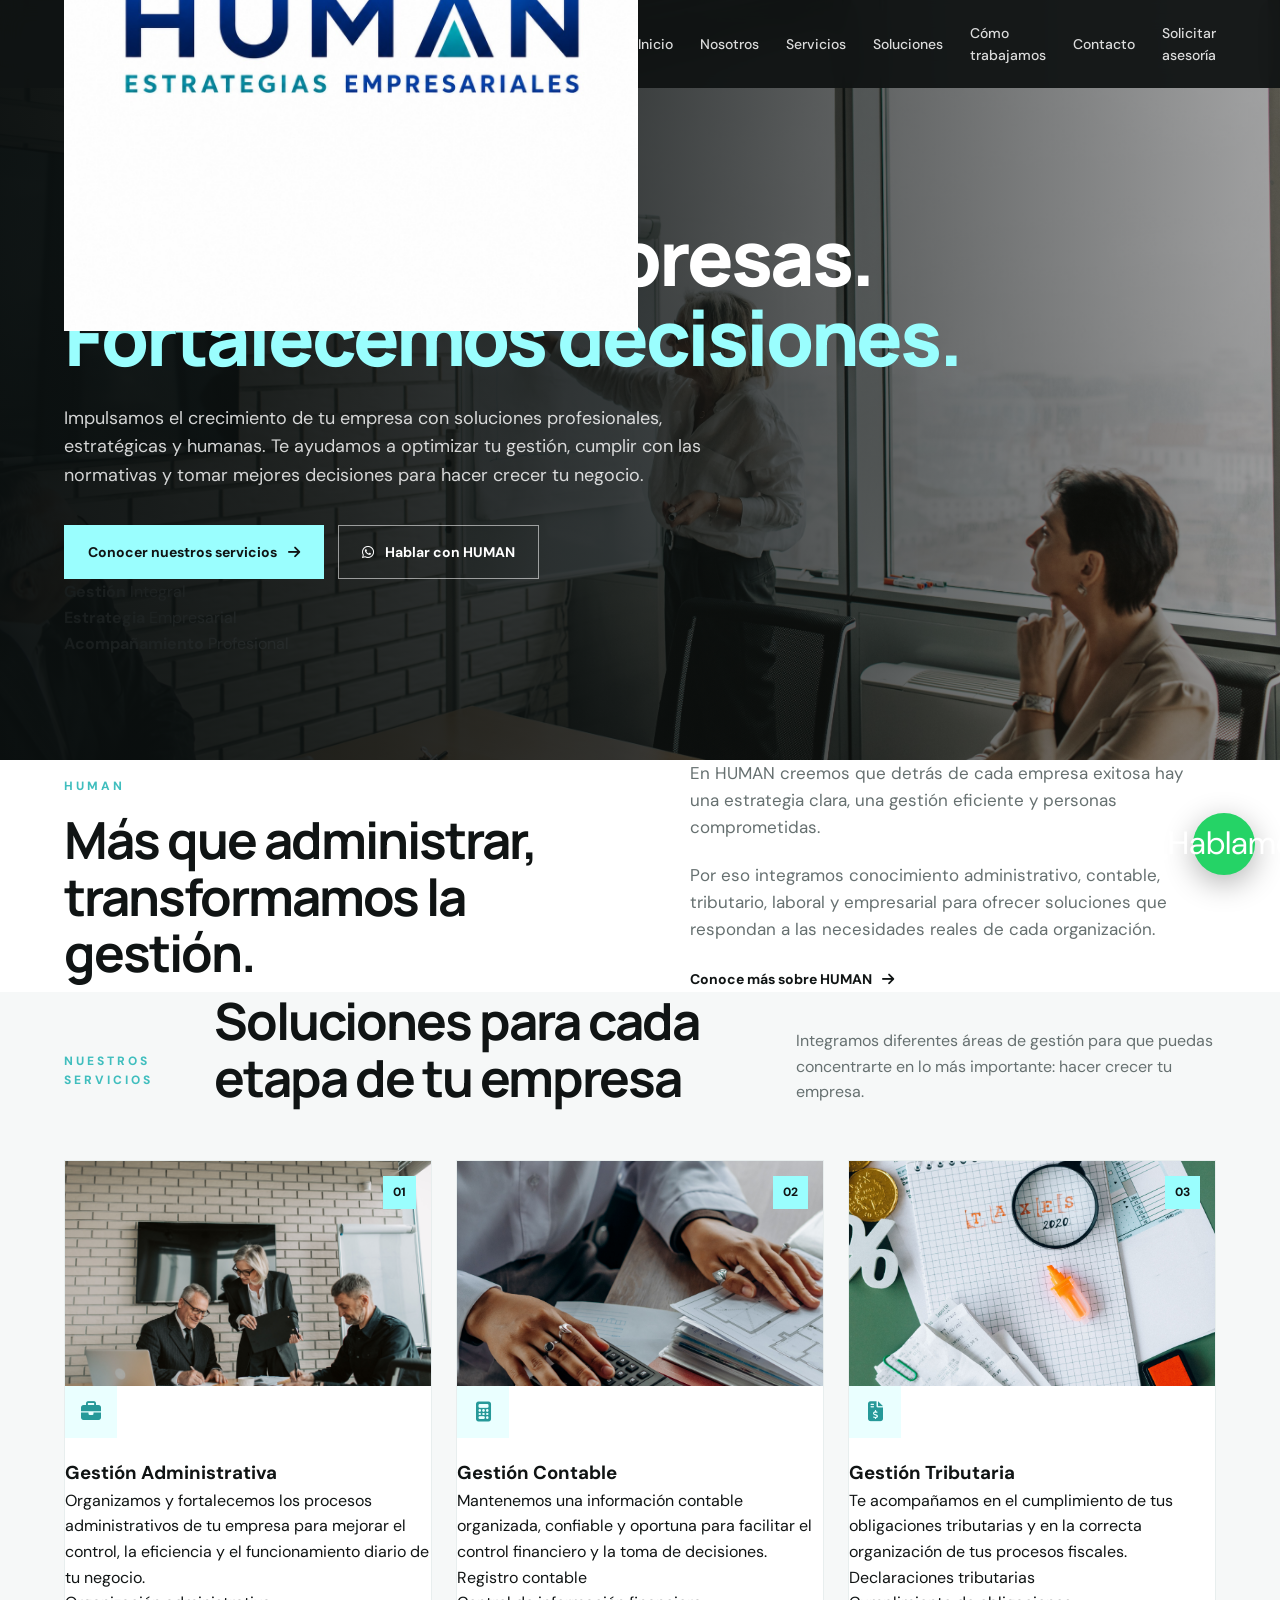
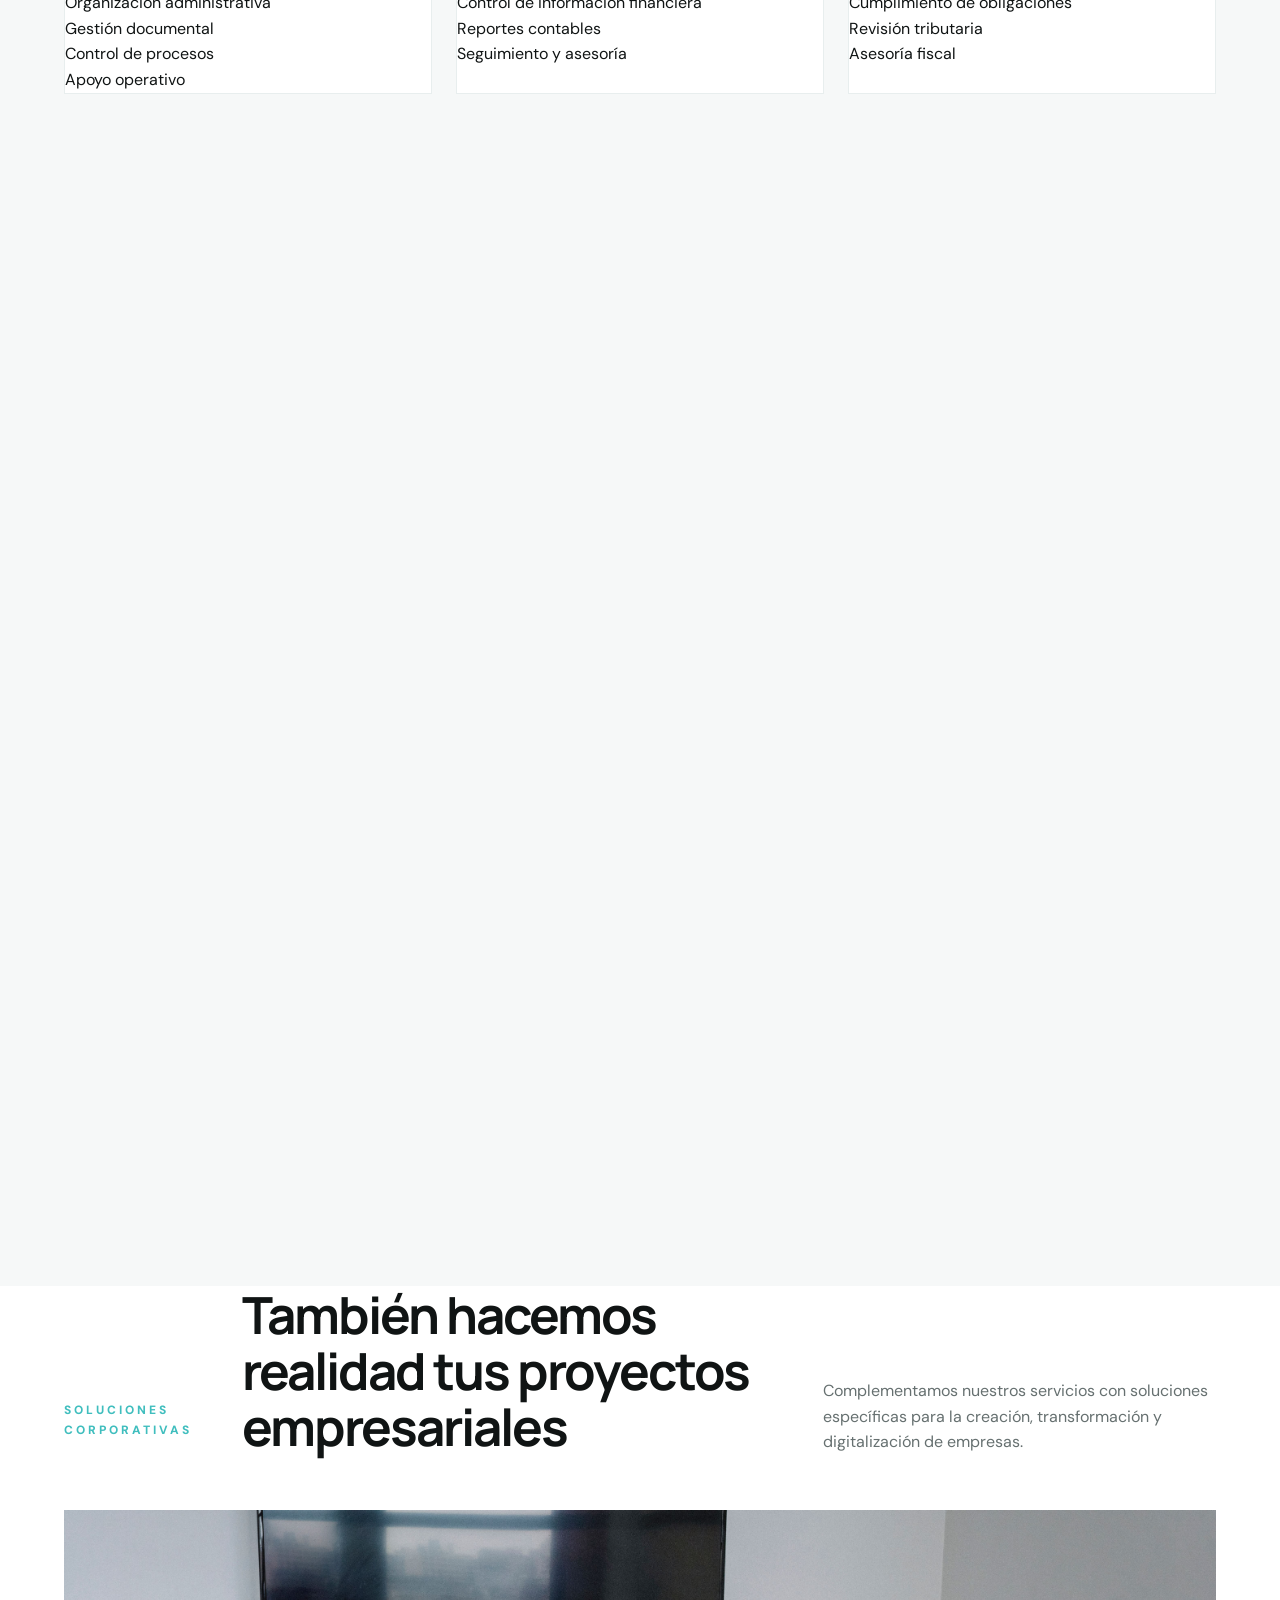
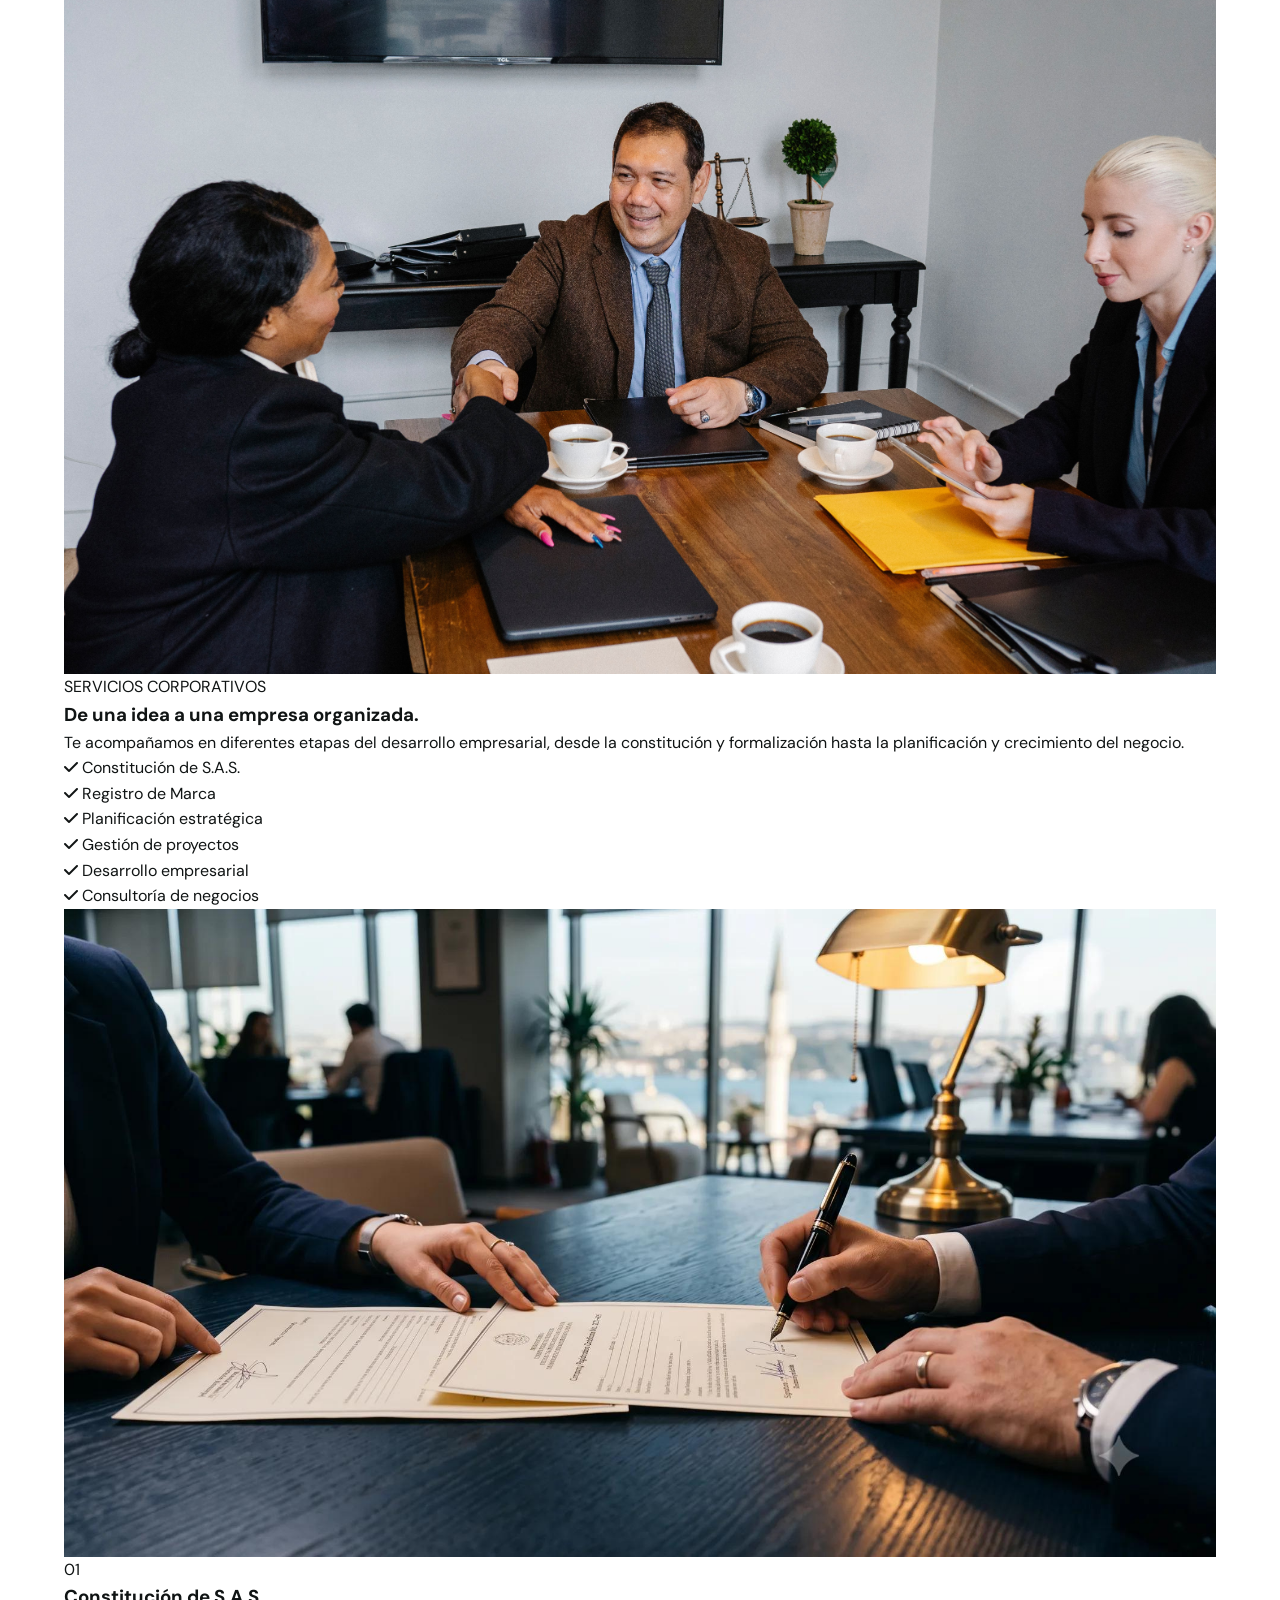
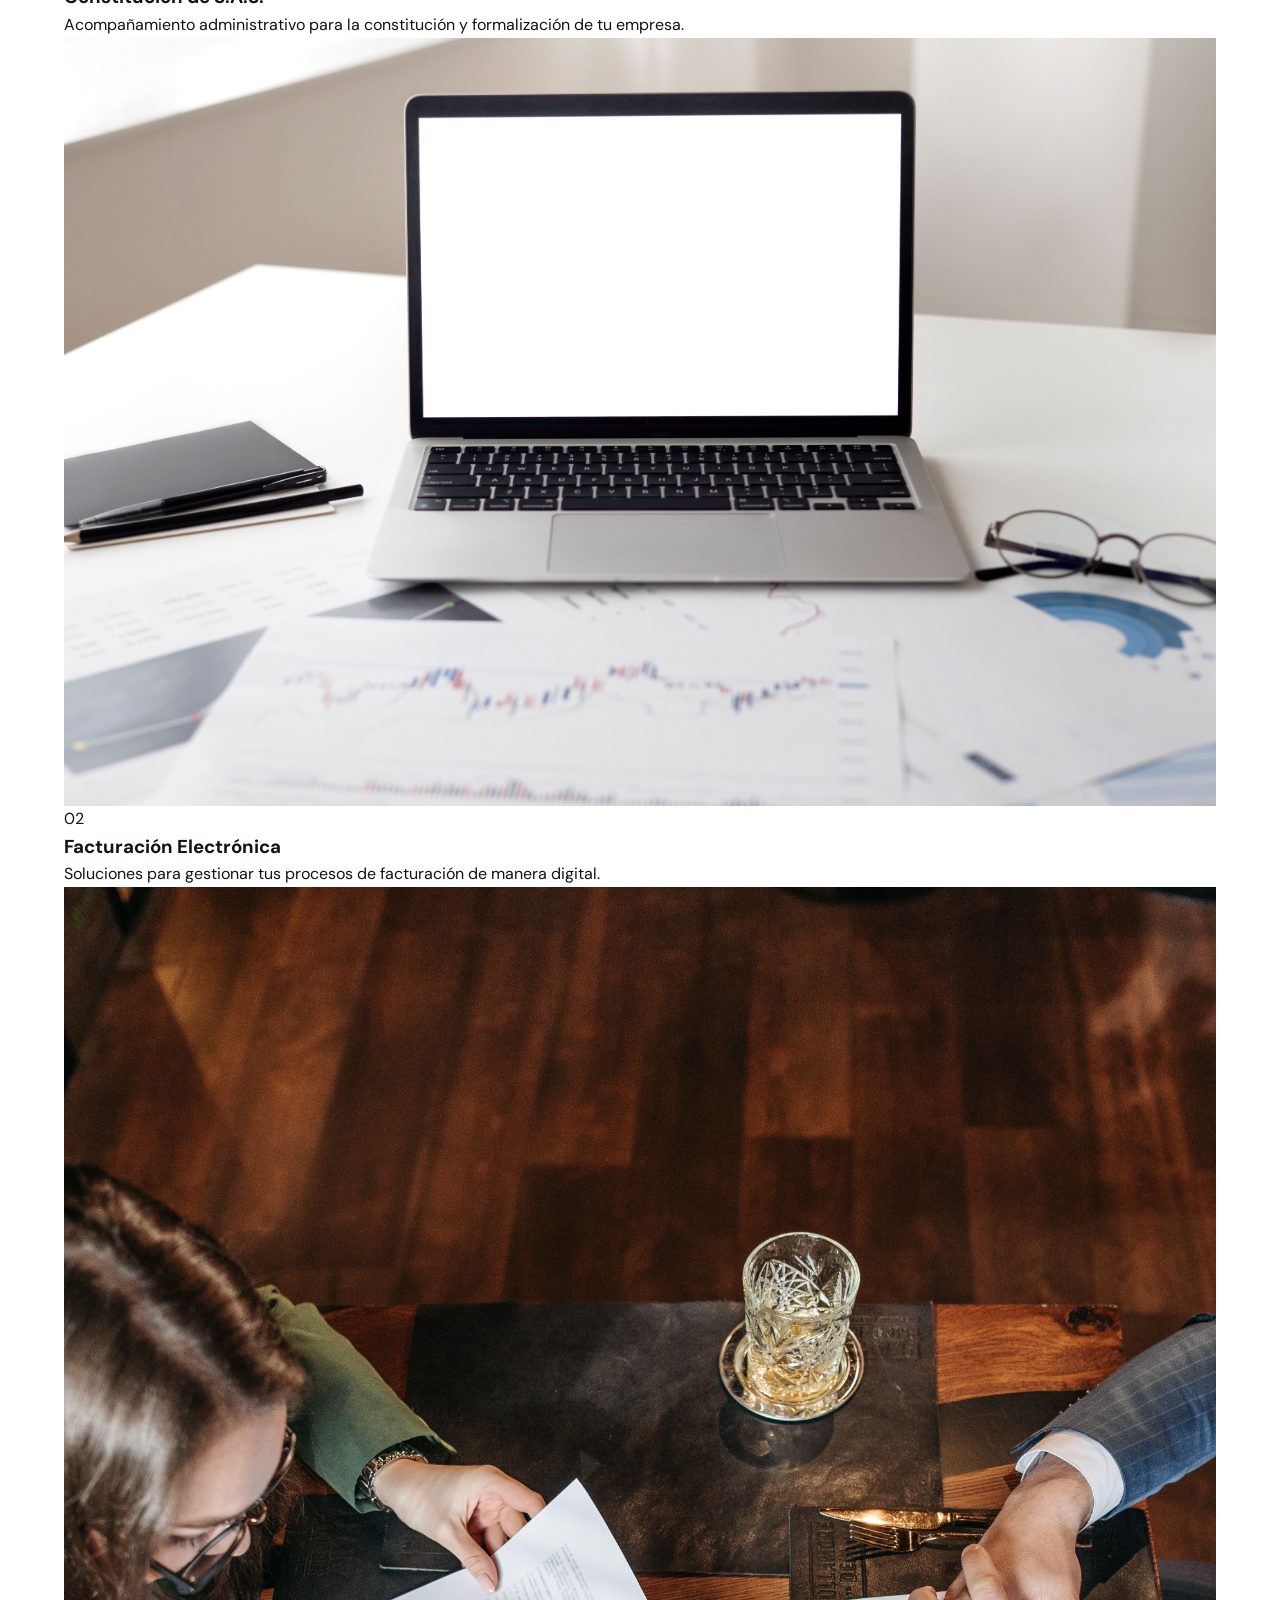
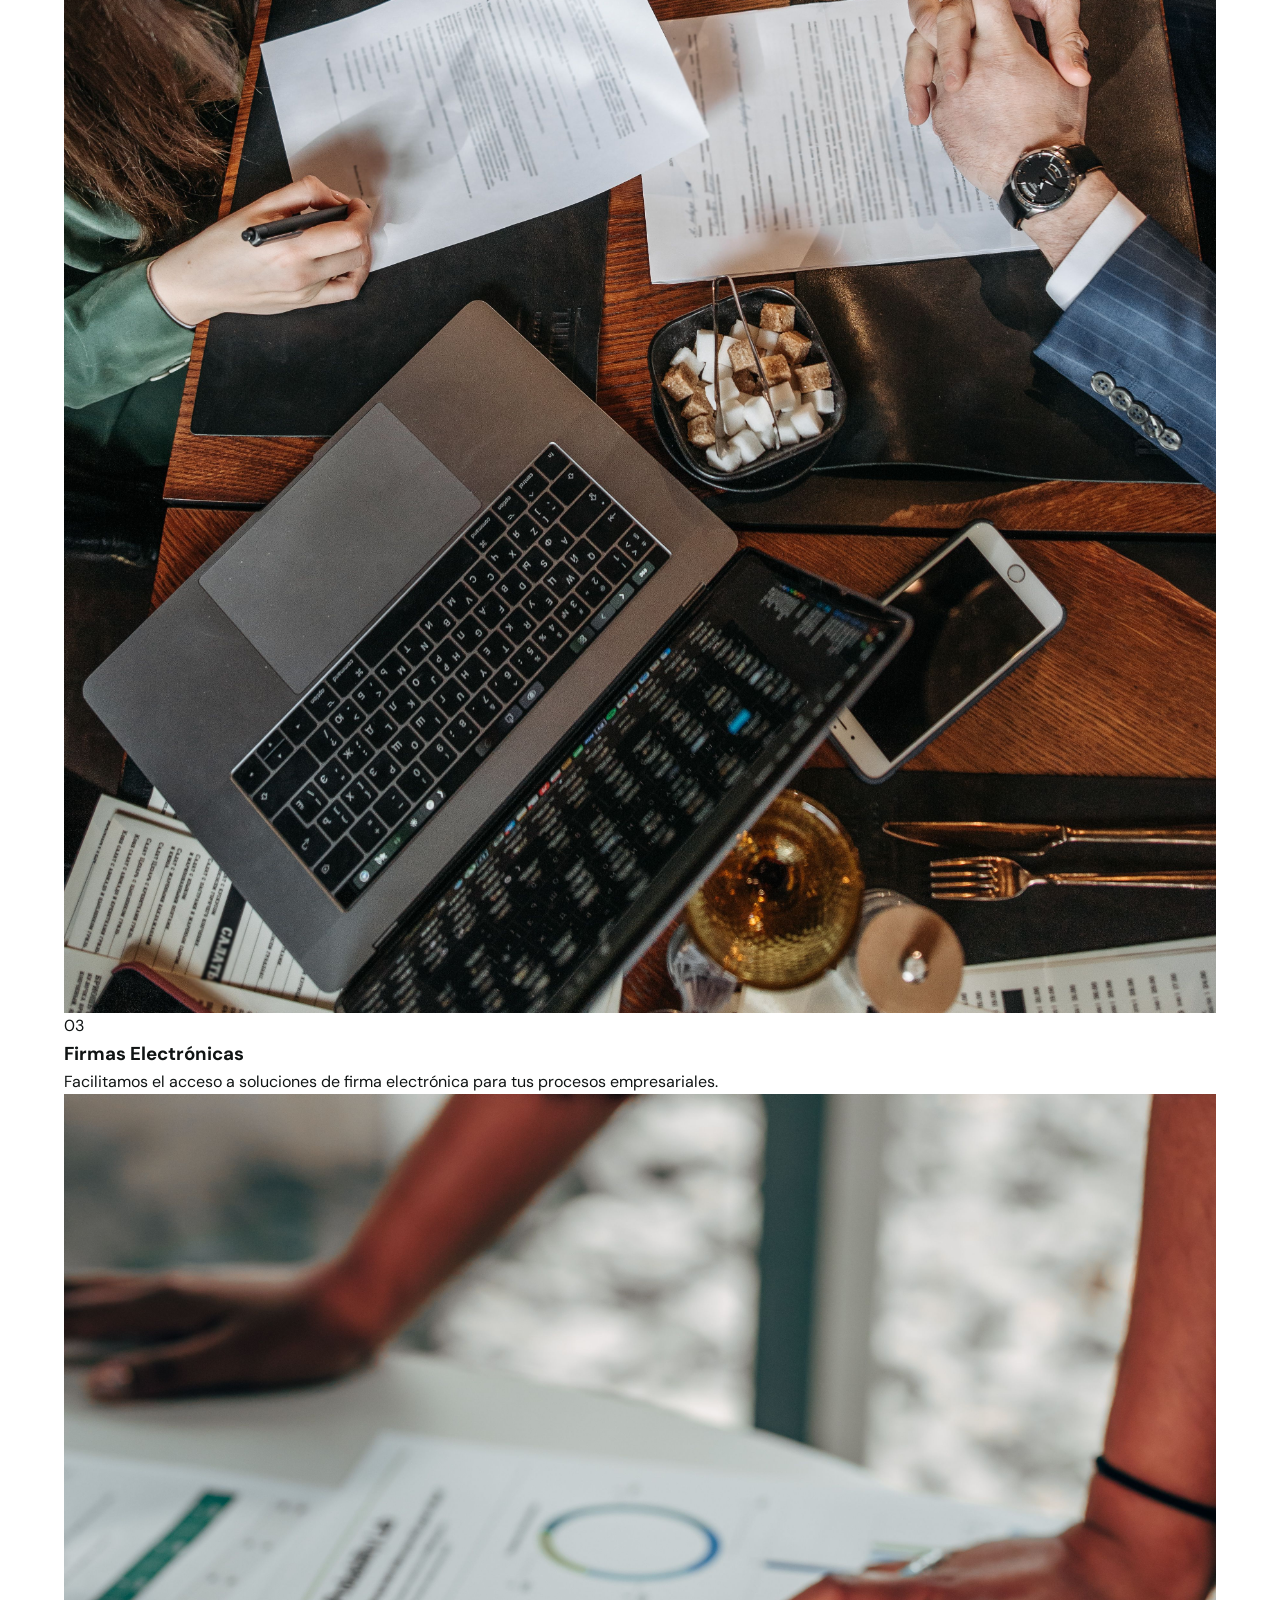
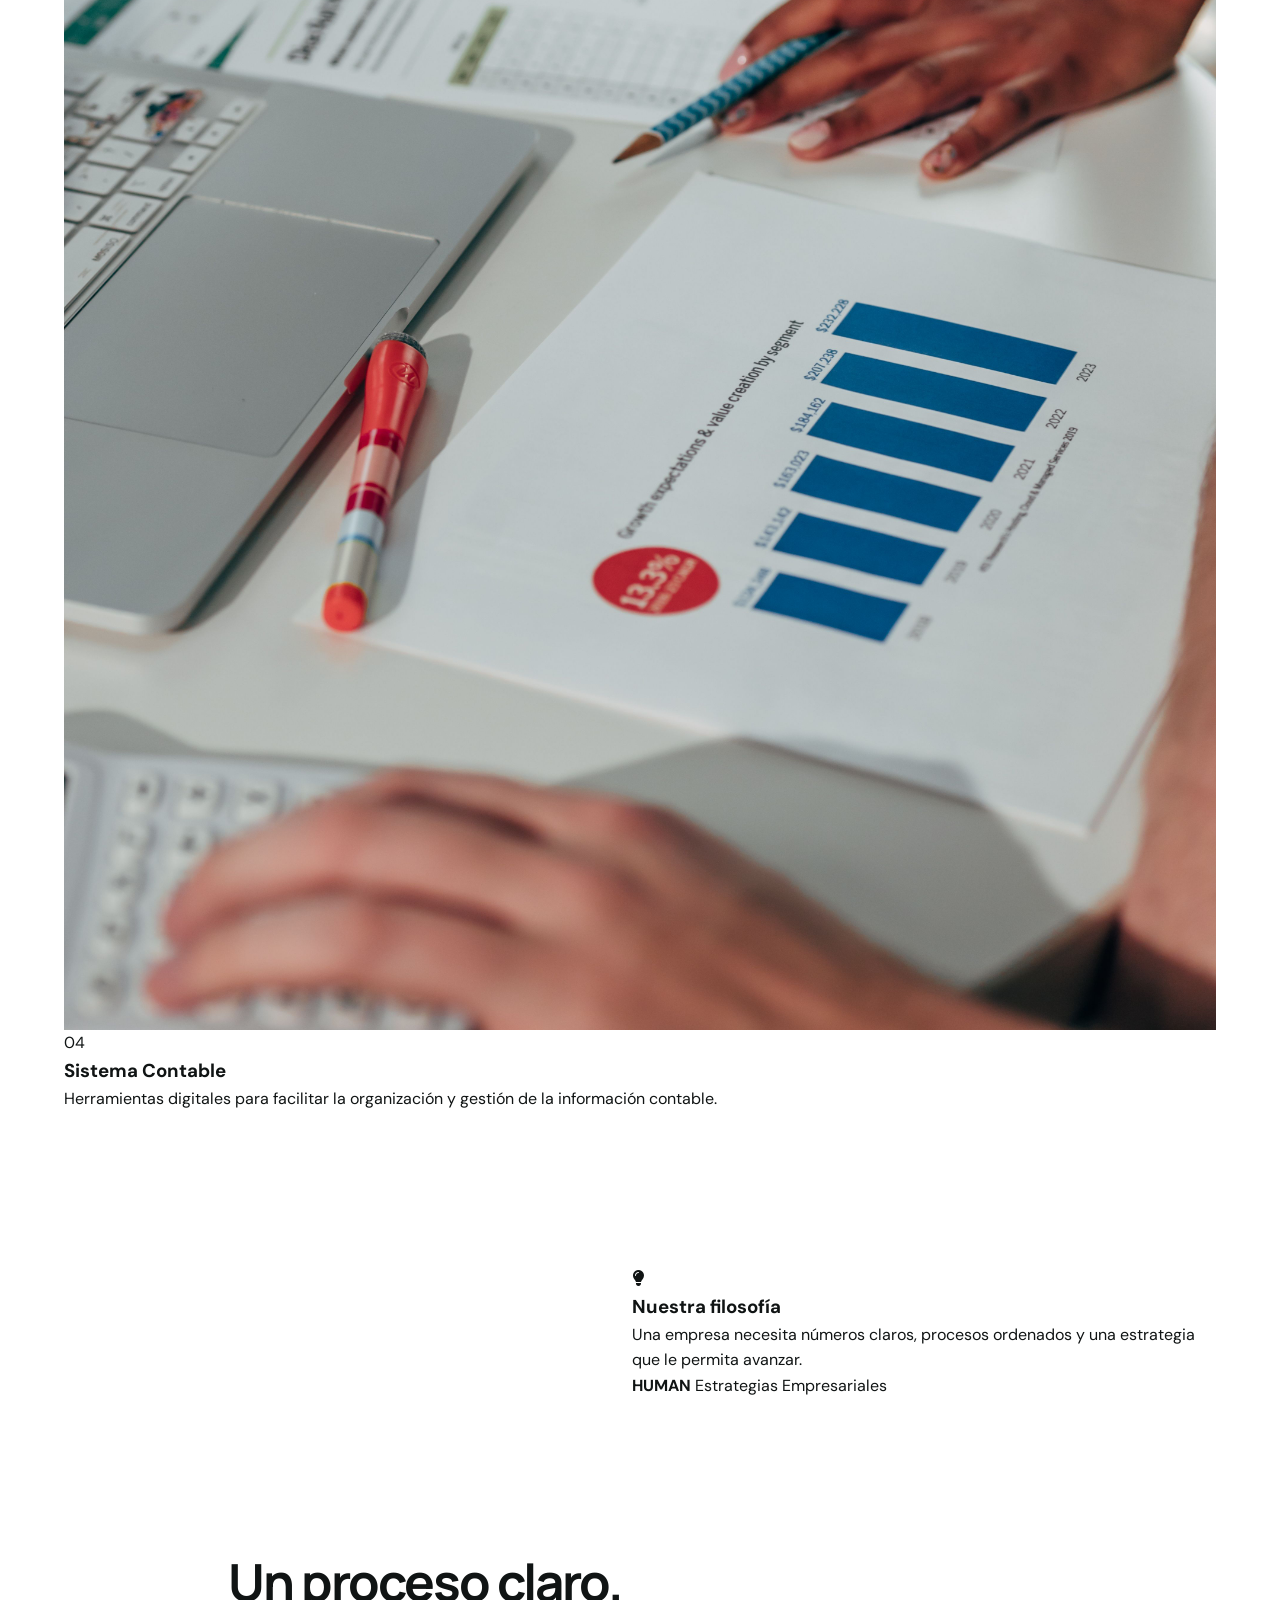
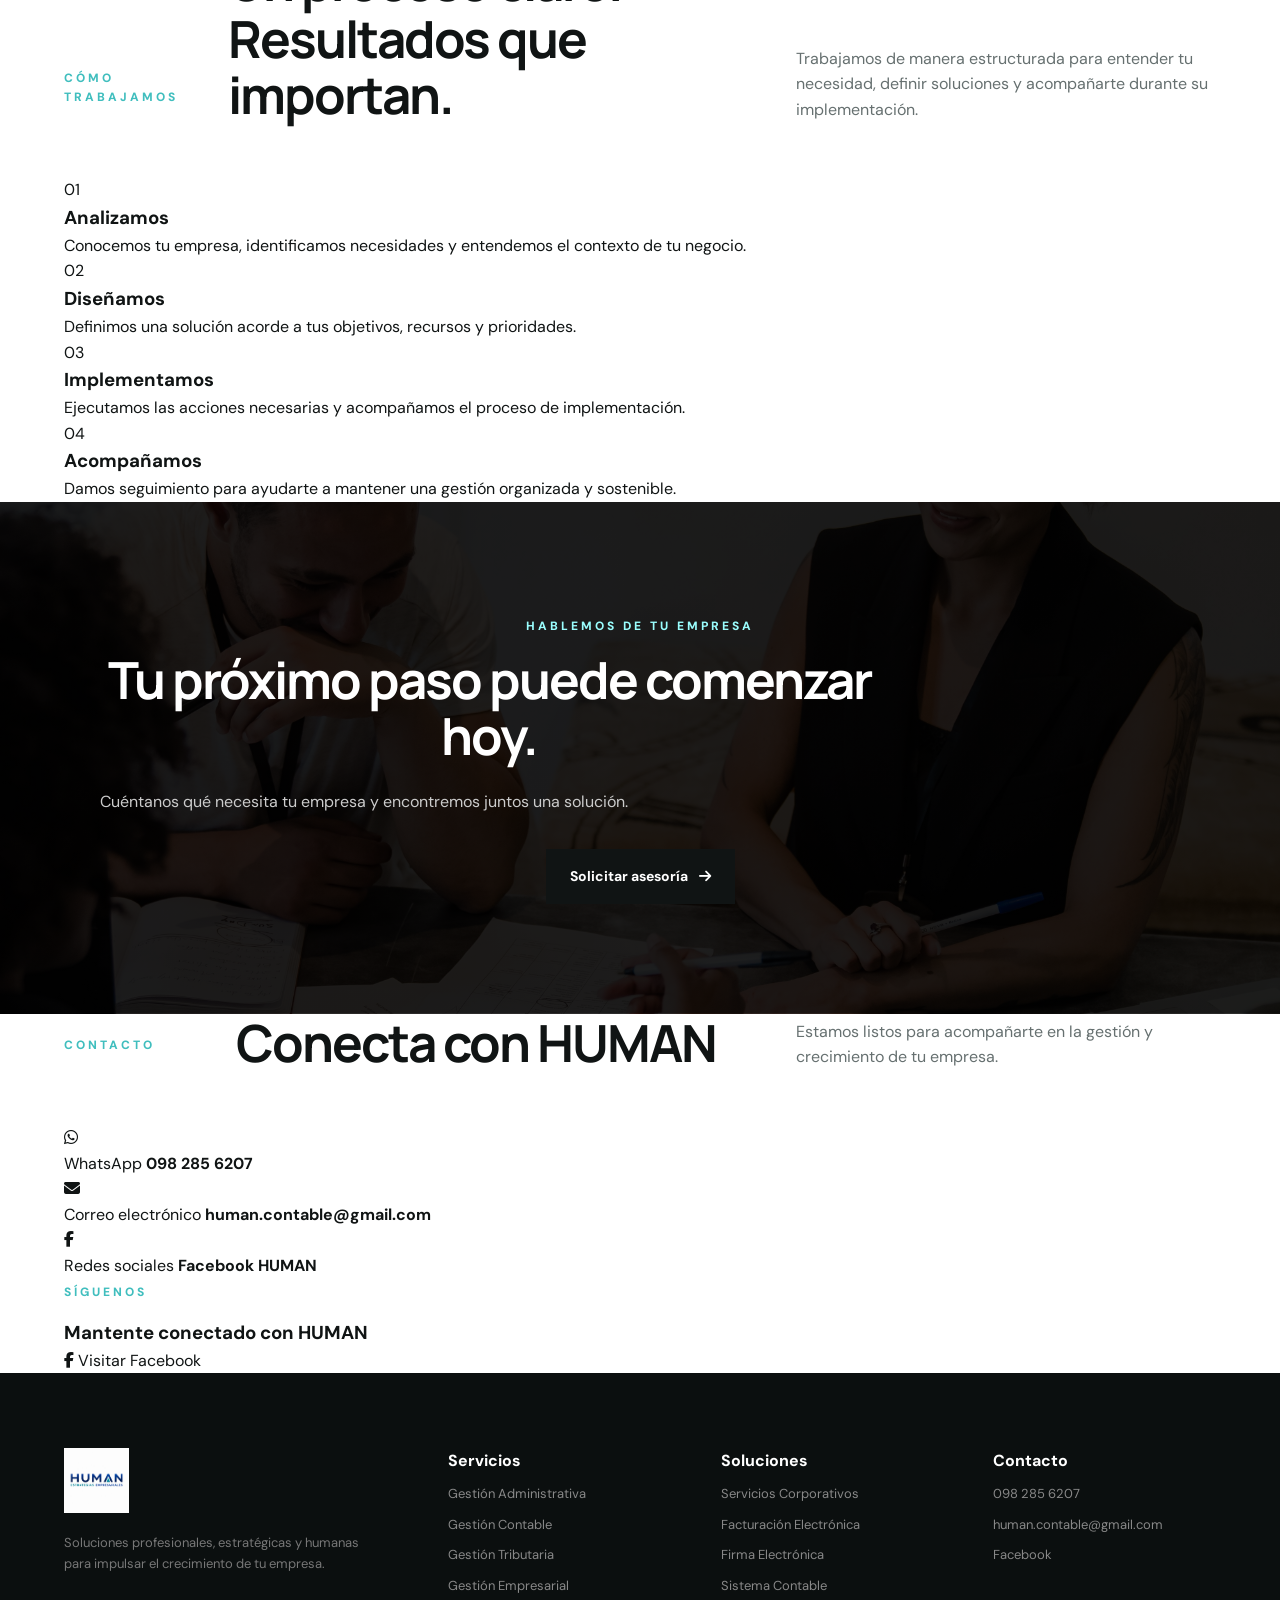
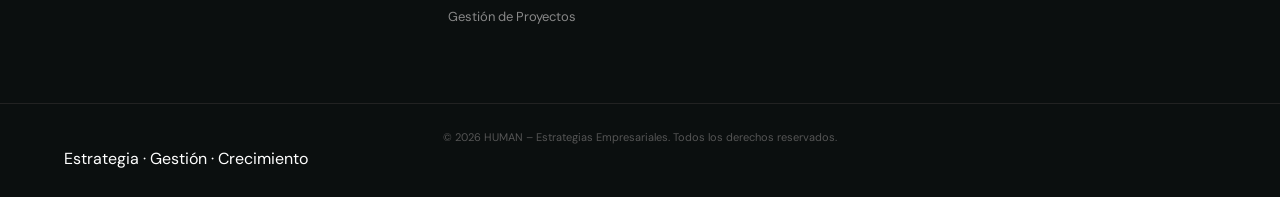
==== commit b104637d: "Update index.html" ====
--- a/index.html
+++ b/index.html
@@ -2,6 +2,7 @@
 <html lang="es">
 
 <head>
+
     <meta charset="UTF-8">
 
     <meta name="viewport" content="width=device-width, initial-scale=1.0">
@@ -9,32 +10,40 @@
     <title>HUMAN | Estrategias Empresariales en Ecuador</title>
 
     <meta name="description"
-        content="HUMAN – Estrategias Empresariales. Soluciones profesionales en gestión administrativa, contable, tributaria, laboral, empresarial, proyectos, servicios digitales, cumplimiento UAFE y asesoría empresarial en Ecuador.">
+        content="HUMAN – Estrategias Empresariales. Gestión administrativa, contable, tributaria, laboral, empresarial, proyectos, servicios digitales, cumplimiento UAFE y asesoría profesional en Ecuador.">
 
     <meta name="keywords"
-        content="HUMAN, Estrategias Empresariales, contabilidad Ecuador, asesoría empresarial Ecuador, gestión tributaria, gestión administrativa, gestión laboral, UAFE, proyectos, SRI, SERCOP, SUPERCIAS, IESS">
+        content="contabilidad Ecuador, asesoría empresarial Ecuador, gestión tributaria, gestión contable, UAFE, oficial de cumplimiento, gestión laboral, proyectos, servicios empresariales">
 
     <meta name="author" content="HUMAN – Estrategias Empresariales">
 
     <meta name="robots" content="index, follow">
 
+    <meta property="og:title" content="HUMAN | Estrategias Empresariales">
+
+    <meta property="og:description"
+        content="Impulsamos el crecimiento de tu empresa con soluciones profesionales, estratégicas y humanas.">
+
+    <meta property="og:type" content="website">
+
+    <meta property="og:image" content="images/hero-human.jpg">
+
     <meta name="theme-color" content="#9AFEFE">
 
-    <link rel="canonical" href="https://humancontable.github.io/">
-
-    <!-- FAVICON -->
     <link rel="icon" type="image/png" href="images/logo.png">
 
-    <!-- GOOGLE FONTS -->
+    <!-- Google Fonts -->
     <link rel="preconnect" href="https://fonts.googleapis.com">
+
     <link rel="preconnect" href="https://fonts.gstatic.com" crossorigin>
 
     <link
         href="https://fonts.googleapis.com/css2?family=DM+Sans:wght@400;500;600;700&family=Manrope:wght@500;600;700;800&display=swap"
         rel="stylesheet">
 
-    <!-- FONT AWESOME -->
-    <link rel="stylesheet"
+    <!-- Font Awesome -->
+    <link
+        rel="stylesheet"
         href="https://cdnjs.cloudflare.com/ajax/libs/font-awesome/6.5.2/css/all.min.css">
 
     <!-- CSS -->
@@ -45,21 +54,20 @@
 
 <body>
 
-
-    <!-- =====================================================
+    <!-- =========================================================
          HEADER
-    ====================================================== -->
+    ========================================================== -->
 
     <header class="header" id="header">
 
         <div class="container nav-container">
 
-
-            <a href="#inicio" class="brand">
+            <a href="#inicio" class="logo-link">
 
                 <img
                     src="images/logo.png"
-                    alt="HUMAN Estrategias Empresariales">
+                    alt="HUMAN Estrategias Empresariales"
+                    class="logo">
 
             </a>
 
@@ -76,22 +84,35 @@
 
             <nav class="nav" id="nav">
 
-                <a href="#inicio">Inicio</a>
-
-                <a href="#nosotros">Nosotros</a>
-
-                <a href="#servicios">Servicios</a>
-
-                <a href="#especialidades">Especialidades</a>
-
-                <a href="#proceso">Cómo trabajamos</a>
-
-                <a href="#contacto">Contacto</a>
+                <a href="#inicio" class="nav-link active">
+                    Inicio
+                </a>
+
+                <a href="#nosotros" class="nav-link">
+                    Nosotros
+                </a>
+
+                <a href="#servicios" class="nav-link">
+                    Servicios
+                </a>
+
+                <a href="#soluciones" class="nav-link">
+                    Soluciones
+                </a>
+
+                <a href="#metodologia" class="nav-link">
+                    Cómo trabajamos
+                </a>
+
+                <a href="#contacto" class="nav-link">
+                    Contacto
+                </a>
 
                 <a
-                    href="https://wa.me/593982856207"
+                    href="https://wa.me/593982856207?text=Hola%20HUMAN%2C%20deseo%20informaci%C3%B3n%20sobre%20sus%20servicios."
+                    class="nav-button"
                     target="_blank"
-                    class="nav-cta">
+                    rel="noopener">
 
                     Solicitar asesoría
 
@@ -105,177 +126,158 @@
 
 
 
-    <!-- =====================================================
-         HERO
-    ====================================================== -->
-
     <main>
 
+        <!-- =====================================================
+             HERO
+        ====================================================== -->
 
         <section class="hero" id="inicio">
 
             <div class="hero-overlay"></div>
 
-
-            <div class="container hero-content">
-
-                <div class="hero-copy">
-
-
-                    <span class="hero-tag">
-                        HUMAN · ESTRATEGIAS EMPRESARIALES
+            <div class="container hero-container">
+
+                <div class="hero-content reveal">
+
+                    <span class="hero-label">
+                        ESTRATEGIAS EMPRESARIALES
                     </span>
 
-
                     <h1>
-
-                        Impulsamos el crecimiento
-                        <span>de tu empresa.</span>
-
+                        Impulsamos empresas.
+                        <span>Fortalecemos decisiones.</span>
                     </h1>
 
-
                     <p>
-
-                        Soluciones profesionales, estratégicas y humanas
-                        para optimizar tu gestión, cumplir con las normativas
-                        y hacer crecer tu negocio.
-
+                        Impulsamos el crecimiento de tu empresa con soluciones
+                        profesionales, estratégicas y humanas. Te ayudamos a
+                        optimizar tu gestión, cumplir con las normativas y
+                        tomar mejores decisiones para hacer crecer tu negocio.
                     </p>
 
-
                     <div class="hero-buttons">
 
+                        <a href="#servicios" class="btn btn-primary">
+                            Conocer nuestros servicios
+                            <i class="fa-solid fa-arrow-right"></i>
+                        </a>
+
                         <a
-                            href="#servicios"
-                            class="btn btn-primary">
-
-                            Conoce nuestros servicios
-
+                            href="https://wa.me/593982856207?text=Hola%20HUMAN%2C%20quiero%20conocer%20sus%20servicios."
+                            class="btn btn-outline"
+                            target="_blank"
+                            rel="noopener">
+
+                            <i class="fa-brands fa-whatsapp"></i>
+                            Hablar con HUMAN
+
+                        </a>
+
+                    </div>
+
+                </div>
+
+
+                <div class="hero-info reveal">
+
+                    <div class="hero-info-item">
+
+                        <strong>
+                            Gestión
+                        </strong>
+
+                        <span>
+                            Integral
+                        </span>
+
+                    </div>
+
+
+                    <div class="hero-info-line"></div>
+
+
+                    <div class="hero-info-item">
+
+                        <strong>
+                            Estrategia
+                        </strong>
+
+                        <span>
+                            Empresarial
+                        </span>
+
+                    </div>
+
+
+                    <div class="hero-info-line"></div>
+
+
+                    <div class="hero-info-item">
+
+                        <strong>
+                            Acompañamiento
+                        </strong>
+
+                        <span>
+                            Profesional
+                        </span>
+
+                    </div>
+
+                </div>
+
+            </div>
+
+        </section>
+
+
+
+        <!-- =====================================================
+             PRESENTACIÓN
+        ====================================================== -->
+
+        <section class="intro section-light">
+
+            <div class="container">
+
+                <div class="intro-grid">
+
+                    <div class="intro-title reveal">
+
+                        <span class="section-label">
+                            HUMAN
+                        </span>
+
+                        <h2>
+                            Más que administrar,
+                            <span>transformamos la gestión.</span>
+                        </h2>
+
+                    </div>
+
+
+                    <div class="intro-text reveal">
+
+                        <p>
+                            En HUMAN creemos que detrás de cada empresa
+                            exitosa hay una estrategia clara, una gestión
+                            eficiente y personas comprometidas.
+                        </p>
+
+                        <p>
+                            Por eso integramos conocimiento administrativo,
+                            contable, tributario, laboral y empresarial para
+                            ofrecer soluciones que respondan a las necesidades
+                            reales de cada organización.
+                        </p>
+
+                        <a href="#nosotros" class="text-link">
+                            Conoce más sobre HUMAN
                             <i class="fa-solid fa-arrow-right"></i>
-
                         </a>
 
-
-                        <a
-                            href="https://wa.me/593982856207"
-                            target="_blank"
-                            class="btn btn-outline">
-
-                            <i class="fa-brands fa-whatsapp"></i>
-
-                            Hablar con un asesor
-
-                        </a>
-
-                    </div>
-
-                </div>
-
-            </div>
-
-
-            <div class="hero-bottom">
-
-                <div class="container hero-services">
-
-                    <div class="hero-service">
-
-                        <i class="fa-solid fa-chart-line"></i>
-
-                        <span>Gestión</span>
-
-                    </div>
-
-
-                    <div class="hero-service">
-
-                        <i class="fa-solid fa-calculator"></i>
-
-                        <span>Contabilidad</span>
-
-                    </div>
-
-
-                    <div class="hero-service">
-
-                        <i class="fa-solid fa-scale-balanced"></i>
-
-                        <span>Cumplimiento</span>
-
-                    </div>
-
-
-                    <div class="hero-service">
-
-                        <i class="fa-solid fa-lightbulb"></i>
-
-                        <span>Estrategia</span>
-
-                    </div>
-
-                </div>
-
-            </div>
-
-        </section>
-
-
-
-        <!-- =====================================================
-             INTRO
-        ====================================================== -->
-
-        <section class="intro section">
-
-            <div class="container intro-grid">
-
-
-                <div class="intro-title">
-
-                    <span class="section-label">
-                        HUMAN
-                    </span>
-
-                    <h2>
-
-                        Una gestión eficiente
-                        comienza con una
-                        <strong>estrategia clara.</strong>
-
-                    </h2>
-
-                </div>
-
-
-                <div class="intro-text">
-
-                    <p>
-
-                        En HUMAN creemos que detrás de cada empresa exitosa
-                        hay una estrategia clara, una gestión eficiente y
-                        personas comprometidas.
-
-                    </p>
-
-
-                    <p>
-
-                        Integramos gestión administrativa, contabilidad,
-                        tributación, cumplimiento, proyectos y estrategia
-                        para ofrecer soluciones que respondan a las
-                        necesidades reales de cada organización.
-
-                    </p>
-
-
-                    <a href="#nosotros" class="text-link">
-
-                        Conoce HUMAN
-
-                        <i class="fa-solid fa-arrow-right"></i>
-
-                    </a>
+                    </div>
 
                 </div>
 
@@ -289,47 +291,36 @@
              SERVICIOS
         ====================================================== -->
 
-        <section class="services section" id="servicios">
+        <section class="services section-aqua" id="servicios">
 
             <div class="container">
 
-
-                <div class="section-heading">
-
-                    <div>
-
-                        <span class="section-label">
-                            NUESTROS SERVICIOS
-                        </span>
-
-                        <h2>
-
-                            Soluciones para cada
-                            <strong>necesidad empresarial.</strong>
-
-                        </h2>
-
-                    </div>
-
+                <div class="section-heading reveal">
+
+                    <span class="section-label">
+                        NUESTROS SERVICIOS
+                    </span>
+
+                    <h2>
+                        Soluciones para cada
+                        <span>etapa de tu empresa</span>
+                    </h2>
 
                     <p>
-
-                        Acompañamos a empresas y emprendedores con
-                        soluciones profesionales orientadas a mejorar
-                        su gestión y fortalecer su crecimiento.
-
+                        Integramos diferentes áreas de gestión para que puedas
+                        concentrarte en lo más importante: hacer crecer tu
+                        empresa.
                     </p>
 
                 </div>
 
 
-
                 <div class="services-grid">
 
 
-                    <!-- 01 -->
-
-                    <article class="service-card">
+                    <!-- ADMINISTRATIVA -->
+
+                    <article class="service-card reveal">
 
                         <div class="service-image">
 
@@ -343,37 +334,29 @@
 
                         </div>
 
-
-                        <div class="service-body">
-
-                            <span class="service-icon">
-
-                                <i class="fa-solid fa-chart-pie"></i>
-
-                            </span>
-
+                        <div class="service-content">
+
+                            <div class="service-icon">
+                                <i class="fa-solid fa-briefcase"></i>
+                            </div>
 
                             <h3>
                                 Gestión Administrativa
                             </h3>
 
-
-                            <p>
-
-                                Organizamos y optimizamos los procesos
-                                administrativos para mejorar el
-                                funcionamiento de tu empresa.
-
-                            </p>
-
-
-                            <a href="#contacto">
-
-                                Solicitar información
-
-                                <i class="fa-solid fa-arrow-right"></i>
-
-                            </a>
+                            <p>
+                                Organizamos y fortalecemos los procesos
+                                administrativos de tu empresa para mejorar
+                                el control, la eficiencia y el funcionamiento
+                                diario de tu negocio.
+                            </p>
+
+                            <ul>
+                                <li>Organización administrativa</li>
+                                <li>Gestión documental</li>
+                                <li>Control de procesos</li>
+                                <li>Apoyo operativo</li>
+                            </ul>
 
                         </div>
 
@@ -381,9 +364,9 @@
 
 
 
-                    <!-- 02 -->
-
-                    <article class="service-card">
+                    <!-- CONTABLE -->
+
+                    <article class="service-card reveal">
 
                         <div class="service-image">
 
@@ -397,37 +380,28 @@
 
                         </div>
 
-
-                        <div class="service-body">
-
-                            <span class="service-icon">
-
+                        <div class="service-content">
+
+                            <div class="service-icon">
                                 <i class="fa-solid fa-calculator"></i>
-
-                            </span>
-
+                            </div>
 
                             <h3>
                                 Gestión Contable
                             </h3>
 
-
-                            <p>
-
-                                Información financiera organizada y
-                                confiable para controlar tus operaciones
-                                y tomar mejores decisiones.
-
-                            </p>
-
-
-                            <a href="#contacto">
-
-                                Solicitar información
-
-                                <i class="fa-solid fa-arrow-right"></i>
-
-                            </a>
+                            <p>
+                                Mantenemos una información contable organizada,
+                                confiable y oportuna para facilitar el control
+                                financiero y la toma de decisiones.
+                            </p>
+
+                            <ul>
+                                <li>Registro contable</li>
+                                <li>Control de información financiera</li>
+                                <li>Reportes contables</li>
+                                <li>Seguimiento y asesoría</li>
+                            </ul>
 
                         </div>
 
@@ -435,9 +409,9 @@
 
 
 
-                    <!-- 03 -->
-
-                    <article class="service-card">
+                    <!-- TRIBUTARIA -->
+
+                    <article class="service-card reveal">
 
                         <div class="service-image">
 
@@ -451,37 +425,28 @@
 
                         </div>
 
-
-                        <div class="service-body">
-
-                            <span class="service-icon">
-
-                                <i class="fa-solid fa-coins"></i>
-
-                            </span>
-
+                        <div class="service-content">
+
+                            <div class="service-icon">
+                                <i class="fa-solid fa-file-invoice-dollar"></i>
+                            </div>
 
                             <h3>
                                 Gestión Tributaria
                             </h3>
 
-
-                            <p>
-
-                                Apoyo profesional para el cumplimiento
-                                de obligaciones tributarias y gestión
-                                ante el SRI.
-
-                            </p>
-
-
-                            <a href="#contacto">
-
-                                Solicitar información
-
-                                <i class="fa-solid fa-arrow-right"></i>
-
-                            </a>
+                            <p>
+                                Te acompañamos en el cumplimiento de tus
+                                obligaciones tributarias y en la correcta
+                                organización de tus procesos fiscales.
+                            </p>
+
+                            <ul>
+                                <li>Declaraciones tributarias</li>
+                                <li>Cumplimiento de obligaciones</li>
+                                <li>Revisión tributaria</li>
+                                <li>Asesoría fiscal</li>
+                            </ul>
 
                         </div>
 
@@ -489,9 +454,9 @@
 
 
 
-                    <!-- 04 -->
-
-                    <article class="service-card">
+                    <!-- LABORAL -->
+
+                    <article class="service-card reveal">
 
                         <div class="service-image">
 
@@ -505,36 +470,28 @@
 
                         </div>
 
-
-                        <div class="service-body">
-
-                            <span class="service-icon">
-
+                        <div class="service-content">
+
+                            <div class="service-icon">
                                 <i class="fa-solid fa-users"></i>
-
-                            </span>
-
+                            </div>
 
                             <h3>
                                 Gestión Laboral
                             </h3>
 
-
-                            <p>
-
-                                Gestión y acompañamiento ante el
-                                Ministerio del Trabajo y el IESS.
-
-                            </p>
-
-
-                            <div class="mini-list">
-
-                                <span>MDT</span>
-
-                                <span>IESS</span>
-
-                            </div>
+                            <p>
+                                Facilitamos la gestión de las obligaciones
+                                laborales y de seguridad social de tu empresa,
+                                ayudándote a mantener tus procesos organizados.
+                            </p>
+
+                            <ul>
+                                <li>Ministerio del Trabajo</li>
+                                <li>IESS</li>
+                                <li>Procesos laborales</li>
+                                <li>Gestión y seguimiento</li>
+                            </ul>
 
                         </div>
 
@@ -542,9 +499,9 @@
 
 
 
-                    <!-- 05 -->
-
-                    <article class="service-card">
+                    <!-- EMPRESARIAL -->
+
+                    <article class="service-card reveal">
 
                         <div class="service-image">
 
@@ -558,37 +515,28 @@
 
                         </div>
 
-
-                        <div class="service-body">
-
-                            <span class="service-icon">
-
-                                <i class="fa-solid fa-building"></i>
-
-                            </span>
-
+                        <div class="service-content">
+
+                            <div class="service-icon">
+                                <i class="fa-solid fa-chart-line"></i>
+                            </div>
 
                             <h3>
                                 Gestión Empresarial
                             </h3>
 
-
-                            <p>
-
-                                Acompañamiento estratégico para fortalecer
-                                la estructura, organización y crecimiento
-                                de tu negocio.
-
-                            </p>
-
-
-                            <a href="#contacto">
-
-                                Hablemos de tu empresa
-
-                                <i class="fa-solid fa-arrow-right"></i>
-
-                            </a>
+                            <p>
+                                Convertimos las necesidades de tu empresa en
+                                estrategias y acciones orientadas al desarrollo,
+                                crecimiento y sostenibilidad del negocio.
+                            </p>
+
+                            <ul>
+                                <li>Planificación estratégica</li>
+                                <li>Desarrollo empresarial</li>
+                                <li>Consultoría de negocios</li>
+                                <li>Apoyo para la toma de decisiones</li>
+                            </ul>
 
                         </div>
 
@@ -596,9 +544,9 @@
 
 
 
-                    <!-- 06 -->
-
-                    <article class="service-card">
+                    <!-- PROYECTOS -->
+
+                    <article class="service-card reveal">
 
                         <div class="service-image">
 
@@ -612,37 +560,28 @@
 
                         </div>
 
-
-                        <div class="service-body">
-
-                            <span class="service-icon">
-
+                        <div class="service-content">
+
+                            <div class="service-icon">
                                 <i class="fa-solid fa-diagram-project"></i>
-
-                            </span>
-
+                            </div>
 
                             <h3>
                                 Gestión de Proyectos
                             </h3>
 
-
-                            <p>
-
-                                Planificación, organización y seguimiento
-                                de proyectos para transformar ideas
-                                en resultados.
-
-                            </p>
-
-
-                            <a href="#contacto">
-
-                                Consultar servicio
-
-                                <i class="fa-solid fa-arrow-right"></i>
-
-                            </a>
+                            <p>
+                                Te ayudamos a estructurar, planificar y
+                                gestionar proyectos con una visión orientada
+                                a resultados.
+                            </p>
+
+                            <ul>
+                                <li>Formulación de proyectos</li>
+                                <li>Planificación</li>
+                                <li>Seguimiento</li>
+                                <li>Control y gestión</li>
+                            </ul>
 
                         </div>
 
@@ -650,9 +589,9 @@
 
 
 
-                    <!-- 07 -->
-
-                    <article class="service-card service-dark">
+                    <!-- DIGITALES -->
+
+                    <article class="service-card reveal">
 
                         <div class="service-image">
 
@@ -666,58 +605,45 @@
 
                         </div>
 
-
-                        <div class="service-body">
-
-                            <span class="service-icon">
-
+                        <div class="service-content">
+
+                            <div class="service-icon">
                                 <i class="fa-solid fa-laptop-code"></i>
-
-                            </span>
-
-
-                            <h3>
-                                Servicios Digitales y Plataformas
-                            </h3>
-
-
-                            <p>
-
-                                Manejo y acompañamiento en plataformas
-                                gubernamentales y herramientas digitales.
-
-                            </p>
-
-
-                            <div class="mini-list">
-
-                                <span>SRI</span>
-
-                                <span>SERCOP</span>
-
-                                <span>SUPERCIAS</span>
-
-                                <span>IESS</span>
-
-                                <span>SUT-MDT</span>
-
                             </div>
 
+                            <h3>
+                                Servicios Digitales
+                            </h3>
+
+                            <p>
+                                Gestionamos procesos y trámites a través de
+                                plataformas digitales y gubernamentales,
+                                facilitando el cumplimiento de tus obligaciones.
+                            </p>
+
+                            <ul>
+                                <li>SRI</li>
+                                <li>SERCOP</li>
+                                <li>SUPERCIAS</li>
+                                <li>IESS</li>
+                                <li>SUT-MDT</li>
+                            </ul>
+
                         </div>
 
                     </article>
 
 
 
-                    <!-- 08 -->
-
-                    <article class="service-card service-dark">
+                    <!-- UAFE -->
+
+                    <article class="service-card reveal featured-card">
 
                         <div class="service-image">
 
                             <img
                                 src="images/cumplimiento-uafe.jpg"
-                                alt="Cumplimiento UAFE">
+                                alt="Cumplimiento y Normativa UAFE">
 
                             <span class="service-number">
                                 08
@@ -725,40 +651,32 @@
 
                         </div>
 
-
-                        <div class="service-body">
-
-                            <span class="service-icon">
-
-                                <i class="fa-solid fa-scale-balanced"></i>
-
-                            </span>
-
+                        <div class="service-content">
+
+                            <div class="service-icon">
+                                <i class="fa-solid fa-shield-halved"></i>
+                            </div>
 
                             <h3>
                                 Cumplimiento y Normativa – UAFE
                             </h3>
 
-
-                            <p>
-
-                                Soluciones de cumplimiento y prevención
-                                LA/FT para sujetos obligados.
-
-                            </p>
-
-
-                            <div class="mini-list">
-
-                                <span>Oficial de Cumplimiento</span>
-
-                                <span>Manual LA/FT</span>
-
-                                <span>Matriz de riesgos</span>
-
-                                <span>Reportes UAFE</span>
-
-                            </div>
+                            <p>
+                                Acompañamos a los sujetos obligados en la
+                                implementación y gestión de sus obligaciones
+                                relacionadas con prevención de lavado de
+                                activos y financiamiento del terrorismo.
+                            </p>
+
+                            <ul>
+                                <li>Oficial de Cumplimiento externo</li>
+                                <li>Informe Anual de Oficial de Cumplimiento</li>
+                                <li>Plan Anual de Actividades y Cumplimiento</li>
+                                <li>Manuales de Prevención LA/FT</li>
+                                <li>Matriz de riesgos</li>
+                                <li>Reportes ROII, RESU, NO RESU y RIA</li>
+                                <li>Capacitación UAFE</li>
+                            </ul>
 
                         </div>
 
@@ -766,9 +684,9 @@
 
 
 
-                    <!-- 09 -->
-
-                    <article class="service-card">
+                    <!-- CAPACITACIÓN -->
+
+                    <article class="service-card reveal">
 
                         <div class="service-image">
 
@@ -782,411 +700,260 @@
 
                         </div>
 
-
-                        <div class="service-body">
-
-                            <span class="service-icon">
-
+                        <div class="service-content">
+
+                            <div class="service-icon">
                                 <i class="fa-solid fa-graduation-cap"></i>
-
+                            </div>
+
+                            <h3>
+                                Capacitación y Asesoría
+                            </h3>
+
+                            <p>
+                                Compartimos conocimiento y acompañamos a
+                                empresarios y equipos de trabajo en temas
+                                administrativos, contables, tributarios y
+                                empresariales.
+                            </p>
+
+                            <ul>
+                                <li>Capacitación empresarial</li>
+                                <li>Asesoría especializada</li>
+                                <li>Formación de equipos</li>
+                                <li>Acompañamiento profesional</li>
+                            </ul>
+
+                        </div>
+
+                    </article>
+
+                </div>
+
+            </div>
+
+        </section>
+
+
+
+        <!-- =====================================================
+             SOLUCIONES CORPORATIVAS
+        ====================================================== -->
+
+        <section class="solutions section-white" id="soluciones">
+
+            <div class="container">
+
+                <div class="section-heading reveal">
+
+                    <span class="section-label">
+                        SOLUCIONES CORPORATIVAS
+                    </span>
+
+                    <h2>
+                        También hacemos realidad
+                        <span>tus proyectos empresariales</span>
+                    </h2>
+
+                    <p>
+                        Complementamos nuestros servicios con soluciones
+                        específicas para la creación, transformación y
+                        digitalización de empresas.
+                    </p>
+
+                </div>
+
+
+                <div class="solutions-main reveal">
+
+                    <div class="solutions-image">
+
+                        <img
+                            src="images/servicios-corporativos.jpg"
+                            alt="Servicios Corporativos">
+
+                    </div>
+
+
+                    <div class="solutions-content">
+
+                        <span class="solution-kicker">
+                            SERVICIOS CORPORATIVOS
+                        </span>
+
+                        <h3>
+                            De una idea a una empresa organizada.
+                        </h3>
+
+                        <p>
+                            Te acompañamos en diferentes etapas del desarrollo
+                            empresarial, desde la constitución y formalización
+                            hasta la planificación y crecimiento del negocio.
+                        </p>
+
+
+                        <div class="solution-list">
+
+                            <div>
+                                <i class="fa-solid fa-check"></i>
+                                <span>Constitución de S.A.S.</span>
+                            </div>
+
+                            <div>
+                                <i class="fa-solid fa-check"></i>
+                                <span>Registro de Marca</span>
+                            </div>
+
+                            <div>
+                                <i class="fa-solid fa-check"></i>
+                                <span>Planificación estratégica</span>
+                            </div>
+
+                            <div>
+                                <i class="fa-solid fa-check"></i>
+                                <span>Gestión de proyectos</span>
+                            </div>
+
+                            <div>
+                                <i class="fa-solid fa-check"></i>
+                                <span>Desarrollo empresarial</span>
+                            </div>
+
+                            <div>
+                                <i class="fa-solid fa-check"></i>
+                                <span>Consultoría de negocios</span>
+                            </div>
+
+                        </div>
+
+                    </div>
+
+                </div>
+
+
+
+                <div class="digital-products">
+
+                    <div class="product-card reveal">
+
+                        <div class="product-image">
+
+                            <img
+                                src="images/constitucion-sas.jpg"
+                                alt="Constitución de S.A.S.">
+
+                        </div>
+
+                        <div class="product-body">
+
+                            <span>
+                                01
                             </span>
 
-
-                            <h3>
-                                Capacitación y Asesoría
-                            </h3>
-
-
-                            <p>
-
-                                Capacitación y asesoramiento para fortalecer
-                                las capacidades de tu equipo y organización.
-
-                            </p>
-
-
-                            <a href="#contacto">
-
-                                Solicitar capacitación
-
-                                <i class="fa-solid fa-arrow-right"></i>
-
-                            </a>
-
-                        </div>
-
-                    </article>
-
-                </div>
-
-            </div>
-
-        </section>
-
-
-
-        <!-- =====================================================
-             SERVICIOS CORPORATIVOS
-        ====================================================== -->
-
-        <section class="corporate section" id="especialidades">
-
-            <div class="container corporate-grid">
-
-
-                <div class="corporate-image">
-
-                    <img
-                        src="images/servicios-corporativos.jpg"
-                        alt="Servicios Corporativos HUMAN">
-
-                    <div class="image-label">
-
-                        <span>
-                            HUMAN
-                        </span>
-
-                        <strong>
-                            Servicios Corporativos
-                        </strong>
-
-                    </div>
-
-                </div>
-
-
-                <div class="corporate-content">
-
-                    <span class="section-label">
-                        SERVICIOS CORPORATIVOS
-                    </span>
-
-
-                    <h2>
-
-                        Fortalecemos la estructura
-                        <strong>de tu organización.</strong>
-
-                    </h2>
-
-
-                    <p>
-
-                        Diseñamos soluciones orientadas al crecimiento,
-                        formalización y fortalecimiento de empresas.
-
-                    </p>
-
-
-                    <div class="corporate-list">
-
-
-                        <div>
-
-                            <i class="fa-solid fa-check"></i>
+                            <h3>
+                                Constitución de S.A.S.
+                            </h3>
+
+                            <p>
+                                Acompañamiento administrativo para la
+                                constitución y formalización de tu empresa.
+                            </p>
+
+                        </div>
+
+                    </div>
+
+
+
+                    <div class="product-card reveal">
+
+                        <div class="product-image">
+
+                            <img
+                                src="images/facturacion-electronica.jpg"
+                                alt="Facturación Electrónica">
+
+                        </div>
+
+                        <div class="product-body">
 
                             <span>
-                                Constitución de S.A.S.
+                                02
                             </span>
 
-                        </div>
-
-
-                        <div>
-
-                            <i class="fa-solid fa-check"></i>
+                            <h3>
+                                Facturación Electrónica
+                            </h3>
+
+                            <p>
+                                Soluciones para gestionar tus procesos de
+                                facturación de manera digital.
+                            </p>
+
+                        </div>
+
+                    </div>
+
+
+
+                    <div class="product-card reveal">
+
+                        <div class="product-image">
+
+                            <img
+                                src="images/firma-electronica.jpg"
+                                alt="Firma Electrónica">
+
+                        </div>
+
+                        <div class="product-body">
 
                             <span>
-                                Registro de Marca
+                                03
                             </span>
 
-                        </div>
-
-
-                        <div>
-
-                            <i class="fa-solid fa-check"></i>
+                            <h3>
+                                Firmas Electrónicas
+                            </h3>
+
+                            <p>
+                                Facilitamos el acceso a soluciones de firma
+                                electrónica para tus procesos empresariales.
+                            </p>
+
+                        </div>
+
+                    </div>
+
+
+
+                    <div class="product-card reveal">
+
+                        <div class="product-image">
+
+                            <img
+                                src="images/sistema-contable.jpg"
+                                alt="Sistema Contable">
+
+                        </div>
+
+                        <div class="product-body">
 
                             <span>
-                                Planificación Estratégica
+                                04
                             </span>
 
-                        </div>
-
-
-                        <div>
-
-                            <i class="fa-solid fa-check"></i>
-
-                            <span>
-                                Gestión de Proyectos
-                            </span>
-
-                        </div>
-
-
-                        <div>
-
-                            <i class="fa-solid fa-check"></i>
-
-                            <span>
-                                Desarrollo Empresarial
-                            </span>
-
-                        </div>
-
-
-                        <div>
-
-                            <i class="fa-solid fa-check"></i>
-
-                            <span>
-                                Consultoría de Negocios
-                            </span>
-
-                        </div>
-
-                    </div>
-
-
-                    <a
-                        href="#contacto"
-                        class="btn btn-dark">
-
-                        Hablemos de tu empresa
-
-                        <i class="fa-solid fa-arrow-right"></i>
-
-                    </a>
-
-                </div>
-
-            </div>
-
-        </section>
-
-
-
-        <!-- =====================================================
-             SOLUCIONES DIGITALES
-        ====================================================== -->
-
-        <section class="digital section">
-
-            <div class="container">
-
-
-                <div class="section-heading centered">
-
-                    <span class="section-label">
-                        SOLUCIONES DIGITALES
-                    </span>
-
-                    <h2>
-
-                        Simplificamos tus
-                        <strong>gestiones empresariales.</strong>
-
-                    </h2>
-
-                    <p>
-
-                        Servicios digitales y herramientas que facilitan
-                        la administración diaria de tu empresa.
-
-                    </p>
-
-                </div>
-
-
-                <div class="digital-grid">
-
-
-                    <div class="digital-card">
-
-                        <img
-                            src="images/facturacion-electronica.jpg"
-                            alt="Facturación Electrónica">
-
-                        <div>
-
-                            <i class="fa-solid fa-file-invoice"></i>
-
-                            <h3>
-                                Facturación Electrónica
-                            </h3>
-
-                        </div>
-
-                    </div>
-
-
-
-                    <div class="digital-card">
-
-                        <img
-                            src="images/firma-electronica.jpg"
-                            alt="Firma Electrónica">
-
-                        <div>
-
-                            <i class="fa-solid fa-signature"></i>
-
-                            <h3>
-                                Firmas Electrónicas
-                            </h3>
-
-                        </div>
-
-                    </div>
-
-
-
-                    <div class="digital-card">
-
-                        <img
-                            src="images/sistema-contable.jpg"
-                            alt="Sistema Contable">
-
-                        <div>
-
-                            <i class="fa-solid fa-chart-line"></i>
-
                             <h3>
                                 Sistema Contable
                             </h3>
 
-                        </div>
-
-                    </div>
-
-
-
-                    <div class="digital-card">
-
-                        <img
-                            src="images/servicios-digitales.jpg"
-                            alt="Plataformas Gubernamentales">
-
-                        <div>
-
-                            <i class="fa-solid fa-globe"></i>
-
-                            <h3>
-                                Plataformas Gubernamentales
-                            </h3>
-
-                        </div>
-
-                    </div>
-
-                </div>
-
-            </div>
-
-        </section>
-
-
-
-        <!-- =====================================================
-             UAFE
-        ====================================================== -->
-
-        <section class="uafe section">
-
-            <div class="container uafe-grid">
-
-
-                <div class="uafe-content">
-
-                    <span class="section-label">
-                        CUMPLIMIENTO Y NORMATIVA
-                    </span>
-
-
-                    <h2>
-
-                        Cumple con tus
-                        <strong>obligaciones UAFE.</strong>
-
-                    </h2>
-
-
-                    <p>
-
-                        Acompañamos a sujetos obligados en la implementación
-                        y gestión de sus procesos de prevención de lavado
-                        de activos y financiamiento del terrorismo.
-
-                    </p>
-
-
-                    <div class="uafe-list">
-
-
-                        <div>
-                            <i class="fa-solid fa-check"></i>
-                            Oficial de Cumplimiento externo
-                        </div>
-
-
-                        <div>
-                            <i class="fa-solid fa-check"></i>
-                            Informe Anual de Oficial de Cumplimiento
-                        </div>
-
-
-                        <div>
-                            <i class="fa-solid fa-check"></i>
-                            Plan Anual de Actividades y Cumplimiento
-                        </div>
-
-
-                        <div>
-                            <i class="fa-solid fa-check"></i>
-                            Manuales de Prevención LA/FT
-                        </div>
-
-
-                        <div>
-                            <i class="fa-solid fa-check"></i>
-                            Matriz de riesgos
-                        </div>
-
-
-                        <div>
-                            <i class="fa-solid fa-check"></i>
-                            Reportes ROII, RESU, NO RESU y RIA
-                        </div>
-
-
-                        <div>
-                            <i class="fa-solid fa-check"></i>
-                            Capacitación UAFE para sujetos obligados
-                        </div>
-
-                    </div>
-
-                </div>
-
-
-                <div class="uafe-image">
-
-                    <img
-                        src="images/cumplimiento-uafe.jpg"
-                        alt="Cumplimiento y Normativa UAFE">
-
-                    <div class="uafe-overlay">
-
-                        <i class="fa-solid fa-scale-balanced"></i>
-
-                        <span>
-                            HUMAN
-                        </span>
-
-                        <strong>
-                            Cumplimiento responsable.
-                        </strong>
+                            <p>
+                                Herramientas digitales para facilitar la
+                                organización y gestión de la información
+                                contable.
+                            </p>
+
+                        </div>
 
                     </div>
 
@@ -1202,106 +969,76 @@
              NOSOTROS
         ====================================================== -->
 
-        <section class="about section" id="nosotros">
-
-            <div class="container about-grid">
-
-
-                <div class="about-image">
-
-                    <img
-                        src="images/hero-human.jpg"
-                        alt="HUMAN Estrategias Empresariales">
+        <section class="about section-aqua" id="nosotros">
+
+            <div class="container">
+
+                <div class="about-grid">
+
+                    <div class="about-content reveal">
+
+                        <span class="section-label">
+                            SOBRE HUMAN
+                        </span>
+
+                        <h2>
+                            Estrategia,
+                            <span>gestión y humanidad.</span>
+                        </h2>
+
+                        <p>
+                            En HUMAN creemos que detrás de cada empresa
+                            exitosa hay una estrategia clara, una gestión
+                            eficiente y personas comprometidas.
+                        </p>
+
+                        <p>
+                            Nuestra propuesta integra diferentes áreas de
+                            conocimiento para brindar un acompañamiento
+                            profesional y práctico, adaptado a las necesidades
+                            de cada empresa.
+                        </p>
+
+                        <p>
+                            No buscamos únicamente cumplir procesos.
+                            Buscamos que nuestros clientes tengan mayor
+                            claridad, control y capacidad para tomar decisiones.
+                        </p>
+
+                    </div>
+
+
+                    <div class="about-panel reveal">
+
+                        <div class="about-panel-icon">
+
+                            <i class="fa-solid fa-lightbulb"></i>
+
+                        </div>
+
+                        <h3>
+                            Nuestra filosofía
+                        </h3>
+
+                        <p>
+                            Una empresa necesita números claros, procesos
+                            ordenados y una estrategia que le permita avanzar.
+                        </p>
+
+                        <div class="about-line"></div>
+
+                        <strong>
+                            HUMAN
+                        </strong>
+
+                        <span>
+                            Estrategias Empresariales
+                        </span>
+
+                    </div>
 
                 </div>
 
-
-                <div class="about-content">
-
-                    <span class="section-label">
-                        SOBRE HUMAN
-                    </span>
-
-
-                    <h2>
-
-                        Estrategia clara.
-                        <strong>Gestión eficiente.</strong>
-
-                    </h2>
-
-
-                    <p>
-
-                        HUMAN – Estrategias Empresariales nace con una visión
-                        integral de la empresa: entendemos que la gestión
-                        administrativa, contable, tributaria y empresarial
-                        deben trabajar de manera coordinada.
-
-                    </p>
-
-
-                    <p>
-
-                        Nuestro propósito es acompañar a nuestros clientes
-                        con soluciones profesionales, estratégicas y humanas
-                        que les permitan concentrarse en hacer crecer sus
-                        negocios.
-
-                    </p>
-
-
-                    <div class="values">
-
-
-                        <div>
-
-                            <i class="fa-solid fa-bullseye"></i>
-
-                            <h3>
-                                Estrategia
-                            </h3>
-
-                            <p>
-                                Soluciones alineadas a tus objetivos.
-                            </p>
-
-                        </div>
-
-
-                        <div>
-
-                            <i class="fa-solid fa-handshake"></i>
-
-                            <h3>
-                                Acompañamiento
-                            </h3>
-
-                            <p>
-                                Estamos contigo en cada etapa.
-                            </p>
-
-                        </div>
-
-
-                        <div>
-
-                            <i class="fa-solid fa-user-tie"></i>
-
-                            <h3>
-                                Profesionalismo
-                            </h3>
-
-                            <p>
-                                Gestión responsable y confiable.
-                            </p>
-
-                        </div>
-
-                    </div>
-
-                </div>
-
             </div>
 
         </section>
@@ -1309,287 +1046,337 @@
 
 
         <!-- =====================================================
-             PROCESO
+             METODOLOGÍA
         ====================================================== -->
 
-        <section class="process section" id="proceso">
+        <section class="methodology section-white" id="metodologia">
 
             <div class="container">
 
-
-                <div class="section-heading centered">
+                <div class="section-heading reveal">
 
                     <span class="section-label">
                         CÓMO TRABAJAMOS
                     </span>
 
                     <h2>
-
-                        De la necesidad
-                        <strong>a la solución.</strong>
-
+                        Un proceso claro.
+                        <span>Resultados que importan.</span>
                     </h2>
 
+                    <p>
+                        Trabajamos de manera estructurada para entender tu
+                        necesidad, definir soluciones y acompañarte durante
+                        su implementación.
+                    </p>
+
                 </div>
 
 
-                <div class="process-grid">
-
-
-                    <div class="process-card">
-
-                        <span class="process-number">
+                <div class="steps">
+
+                    <div class="step reveal">
+
+                        <div class="step-number">
                             01
+                        </div>
+
+                        <div>
+
+                            <h3>
+                                Analizamos
+                            </h3>
+
+                            <p>
+                                Conocemos tu empresa, identificamos necesidades
+                                y entendemos el contexto de tu negocio.
+                            </p>
+
+                        </div>
+
+                    </div>
+
+
+
+                    <div class="step reveal">
+
+                        <div class="step-number">
+                            02
+                        </div>
+
+                        <div>
+
+                            <h3>
+                                Diseñamos
+                            </h3>
+
+                            <p>
+                                Definimos una solución acorde a tus objetivos,
+                                recursos y prioridades.
+                            </p>
+
+                        </div>
+
+                    </div>
+
+
+
+                    <div class="step reveal">
+
+                        <div class="step-number">
+                            03
+                        </div>
+
+                        <div>
+
+                            <h3>
+                                Implementamos
+                            </h3>
+
+                            <p>
+                                Ejecutamos las acciones necesarias y
+                                acompañamos el proceso de implementación.
+                            </p>
+
+                        </div>
+
+                    </div>
+
+
+
+                    <div class="step reveal">
+
+                        <div class="step-number">
+                            04
+                        </div>
+
+                        <div>
+
+                            <h3>
+                                Acompañamos
+                            </h3>
+
+                            <p>
+                                Damos seguimiento para ayudarte a mantener
+                                una gestión organizada y sostenible.
+                            </p>
+
+                        </div>
+
+                    </div>
+
+                </div>
+
+            </div>
+
+        </section>
+
+
+
+        <!-- =====================================================
+             CTA
+        ====================================================== -->
+
+        <section class="cta">
+
+            <div class="container">
+
+                <div class="cta-box reveal">
+
+                    <div>
+
+                        <span class="section-label">
+                            HABLEMOS DE TU EMPRESA
                         </span>
 
-                        <i class="fa-solid fa-comments"></i>
-
-                        <h3>
-                            Conocemos
-                        </h3>
+                        <h2>
+                            Tu próximo paso puede
+                            <span>comenzar hoy.</span>
+                        </h2>
 
                         <p>
-                            Escuchamos tus necesidades y entendemos
-                            la realidad de tu empresa.
+                            Cuéntanos qué necesita tu empresa y encontremos
+                            juntos una solución.
                         </p>
 
                     </div>
 
 
-                    <div class="process-card">
-
-                        <span class="process-number">
-                            02
+                    <a
+                        href="https://wa.me/593982856207?text=Hola%20HUMAN%2C%20deseo%20una%20asesor%C3%ADa."
+                        class="btn btn-dark"
+                        target="_blank"
+                        rel="noopener">
+
+                        Solicitar asesoría
+
+                        <i class="fa-solid fa-arrow-right"></i>
+
+                    </a>
+
+                </div>
+
+            </div>
+
+        </section>
+
+
+
+        <!-- =====================================================
+             CONTACTO / REDES
+        ====================================================== -->
+
+        <section class="contact section-light" id="contacto">
+
+            <div class="container">
+
+                <div class="section-heading reveal">
+
+                    <span class="section-label">
+                        CONTACTO
+                    </span>
+
+                    <h2>
+                        Conecta con
+                        <span>HUMAN</span>
+                    </h2>
+
+                    <p>
+                        Estamos listos para acompañarte en la gestión y
+                        crecimiento de tu empresa.
+                    </p>
+
+                </div>
+
+
+                <div class="contact-grid">
+
+
+                    <a
+                        href="https://wa.me/593982856207"
+                        target="_blank"
+                        rel="noopener"
+                        class="contact-card reveal">
+
+                        <div class="contact-icon whatsapp-icon">
+
+                            <i class="fa-brands fa-whatsapp"></i>
+
+                        </div>
+
+                        <span>
+                            WhatsApp
                         </span>
 
-                        <i class="fa-solid fa-magnifying-glass-chart"></i>
-
-                        <h3>
-                            Analizamos
-                        </h3>
-
-                        <p>
-                            Identificamos oportunidades, riesgos y
-                            necesidades de mejora.
-                        </p>
-
-                    </div>
-
-
-                    <div class="process-card">
-
-                        <span class="process-number">
-                            03
+                        <strong>
+                            098 285 6207
+                        </strong>
+
+                    </a>
+
+
+
+                    <a
+                        href="mailto:human.contable@gmail.com"
+                        class="contact-card reveal">
+
+                        <div class="contact-icon">
+
+                            <i class="fa-solid fa-envelope"></i>
+
+                        </div>
+
+                        <span>
+                            Correo electrónico
                         </span>
 
-                        <i class="fa-solid fa-lightbulb"></i>
-
-                        <h3>
-                            Proponemos
-                        </h3>
-
-                        <p>
-                            Diseñamos una solución práctica y adaptada
-                            a tus objetivos.
-                        </p>
-
-                    </div>
-
-
-                    <div class="process-card">
-
-                        <span class="process-number">
-                            04
-                        </span>
-
-                        <i class="fa-solid fa-chart-line"></i>
-
-                        <h3>
-                            Acompañamos
-                        </h3>
-
-                        <p>
-                            Te acompañamos para convertir la estrategia
-                            en resultados.
-                        </p>
-
-                    </div>
-
-                </div>
-
-            </div>
-
-        </section>
-
-
-
-        <!-- =====================================================
-             REDES SOCIALES
-        ====================================================== -->
-
-        <section class="social section">
-
-            <div class="container social-content">
-
-
-                <span class="section-label">
-                    SÍGUENOS
-                </span>
-
-
-                <h2>
-
-                    Conecta con
-                    <strong>HUMAN.</strong>
-
-                </h2>
-
-
-                <p>
-
-                    Síguenos en nuestras redes sociales y conoce
-                    más sobre nuestros servicios, consejos y
-                    novedades empresariales.
-
-                </p>
-
-
-                <div class="social-links">
+                        <strong>
+                            human.contable@gmail.com
+                        </strong>
+
+                    </a>
+
 
 
                     <a
                         href="https://www.facebook.com/share/14qCTJh1xgJ/?mibextid=wwXIfr"
                         target="_blank"
-                        class="social-facebook">
+                        rel="noopener"
+                        class="contact-card reveal">
+
+                        <div class="contact-icon facebook-icon">
+
+                            <i class="fa-brands fa-facebook-f"></i>
+
+                        </div>
+
+                        <span>
+                            Redes sociales
+                        </span>
+
+                        <strong>
+                            Facebook HUMAN
+                        </strong>
+
+                    </a>
+
+                </div>
+
+
+                <div class="social-box reveal">
+
+                    <div class="social-text">
+
+                        <span class="section-label">
+                            SÍGUENOS
+                        </span>
+
+                        <h3>
+                            Mantente conectado con HUMAN
+                        </h3>
+
+                    </div>
+
+
+                    <a
+                        href="https://www.facebook.com/share/14qCTJh1xgJ/?mibextid=wwXIfr"
+                        target="_blank"
+                        rel="noopener"
+                        class="social-button">
 
                         <i class="fa-brands fa-facebook-f"></i>
 
-                        <span>
-                            Facebook
-                        </span>
+                        Visitar Facebook
 
                     </a>
 
-
-                    <a
-                        href="mailto:human.contable@gmail.com"
-                        class="social-email">
-
-                        <i class="fa-solid fa-envelope"></i>
-
-                        <span>
-                            Email
-                        </span>
-
-                    </a>
-
-
-                    <a
-                        href="https://wa.me/593982856207"
-                        target="_blank"
-                        class="social-whatsapp">
-
-                        <i class="fa-brands fa-whatsapp"></i>
-
-                        <span>
-                            WhatsApp
-                        </span>
-
-                    </a>
-
                 </div>
 
             </div>
 
         </section>
 
-
-
-        <!-- =====================================================
-             CTA CONTACTO
-        ====================================================== -->
-
-        <section class="cta" id="contacto">
-
-            <div class="container cta-content">
-
-
-                <span class="section-label">
-                    HABLEMOS
-                </span>
-
-
-                <h2>
-
-                    ¿Listo para llevar
-                    <strong>tu empresa al siguiente nivel?</strong>
-
-                </h2>
-
-
-                <p>
-
-                    Cuéntanos qué necesitas y encontremos juntos
-                    la mejor solución para tu empresa.
-
-                </p>
-
-
-                <div class="cta-buttons">
-
-
-                    <a
-                        href="https://wa.me/593982856207"
-                        target="_blank"
-                        class="btn btn-whatsapp">
-
-                        <i class="fa-brands fa-whatsapp"></i>
-
-                        098 285 6207
-
-                    </a>
-
-
-                    <a
-                        href="mailto:human.contable@gmail.com"
-                        class="btn btn-light">
-
-                        <i class="fa-solid fa-envelope"></i>
-
-                        human.contable@gmail.com
-
-                    </a>
-
-                </div>
-
-            </div>
-
-        </section>
-
     </main>
 
 
 
-    <!-- =====================================================
+    <!-- =========================================================
          FOOTER
-    ====================================================== -->
+    ========================================================== -->
 
     <footer class="footer">
 
         <div class="container footer-grid">
-
 
             <div class="footer-brand">
 
                 <img
                     src="images/logo.png"
-                    alt="HUMAN">
+                    alt="HUMAN Estrategias Empresariales">
 
                 <p>
-
-                    Soluciones profesionales, estratégicas y humanas
-                    para el crecimiento de tu empresa.
-
+                    Soluciones profesionales, estratégicas y humanas para
+                    impulsar el crecimiento de tu empresa.
                 </p>
 
             </div>
@@ -1597,9 +1384,9 @@
 
             <div class="footer-column">
 
-                <h3>
+                <h4>
                     Servicios
-                </h3>
+                </h4>
 
                 <a href="#servicios">
                     Gestión Administrativa
@@ -1614,40 +1401,36 @@
                 </a>
 
                 <a href="#servicios">
-                    Gestión Laboral
-                </a>
-
-                <a href="#servicios">
                     Gestión Empresarial
                 </a>
-
-            </div>
-
-
-            <div class="footer-column">
-
-                <h3>
-                    Especialidades
-                </h3>
 
                 <a href="#servicios">
                     Gestión de Proyectos
                 </a>
 
-                <a href="#servicios">
-                    Servicios Digitales
-                </a>
-
-                <a href="#especialidades">
+            </div>
+
+
+            <div class="footer-column">
+
+                <h4>
+                    Soluciones
+                </h4>
+
+                <a href="#soluciones">
                     Servicios Corporativos
                 </a>
 
-                <a href="#servicios">
-                    Cumplimiento UAFE
-                </a>
-
-                <a href="#servicios">
-                    Capacitación
+                <a href="#soluciones">
+                    Facturación Electrónica
+                </a>
+
+                <a href="#soluciones">
+                    Firma Electrónica
+                </a>
+
+                <a href="#soluciones">
+                    Sistema Contable
                 </a>
 
             </div>
@@ -1655,45 +1438,22 @@
 
             <div class="footer-column">
 
-                <h3>
+                <h4>
                     Contacto
-                </h3>
-
+                </h4>
 
                 <a href="tel:+593982856207">
-
-                    <i class="fa-solid fa-phone"></i>
-
                     098 285 6207
-
-                </a>
-
+                </a>
 
                 <a href="mailto:human.contable@gmail.com">
-
-                    <i class="fa-solid fa-envelope"></i>
-
                     human.contable@gmail.com
-
-                </a>
-
-
-                <a
-                    href="https://wa.me/593982856207"
-                    target="_blank">
-
-                    <i class="fa-brands fa-whatsapp"></i>
-
-                    WhatsApp
-
-                </a>
-
+                </a>
 
                 <a
                     href="https://www.facebook.com/share/14qCTJh1xgJ/?mibextid=wwXIfr"
-                    target="_blank">
-
-                    <i class="fa-brands fa-facebook"></i>
+                    target="_blank"
+                    rel="noopener">
 
                     Facebook
 
@@ -1709,13 +1469,15 @@
             <div class="container">
 
                 <p>
-
                     © <span id="year"></span>
                     HUMAN – Estrategias Empresariales.
                     Todos los derechos reservados.
-
                 </p>
 
+                <span>
+                    Estrategia · Gestión · Crecimiento
+                </span>
+
             </div>
 
         </div>
@@ -1724,18 +1486,23 @@
 
 
 
-    <!-- =====================================================
+    <!-- =========================================================
          WHATSAPP FLOTANTE
-    ====================================================== -->
+    ========================================================== -->
 
     <a
-        href="https://wa.me/593982856207"
+        href="https://wa.me/593982856207?text=Hola%20HUMAN%2C%20deseo%20informaci%C3%B3n%20sobre%20sus%20servicios."
+        class="whatsapp-float"
         target="_blank"
-        class="whatsapp-float"
-        aria-label="Contactar a HUMAN por WhatsApp">
+        rel="noopener"
+        aria-label="Contactar por WhatsApp">
 
         <i class="fa-brands fa-whatsapp"></i>
 
+        <span>
+            ¿Hablamos?
+        </span>
+
     </a>
 
 
--- a/style.css
+++ b/style.css
@@ -1,24 +1,23 @@
-/* =====================================================
+/* =========================================================
    HUMAN – ESTRATEGIAS EMPRESARIALES
-   ===================================================== */
+   ========================================================= */
 
 :root {
 
-    --black: #111111;
-    --dark: #171717;
-    --dark-2: #222222;
+    --aqua: #9AFEFE;
+    --aqua-dark: #62dddd;
+    --aqua-soft: #eaffff;
+
+    --black: #101414;
+    --black-2: #171c1c;
+    --black-3: #222828;
 
     --white: #ffffff;
-    --light: #f5f5f3;
-    --light-2: #eeeeeb;
-
-    --gray: #666666;
-    --gray-light: #999999;
-
-    --gold: #c8a951;
-    --gold-dark: #a88a37;
-
-    --border: #e4e4e1;
+
+    --gray-100: #f6f8f8;
+    --gray-200: #e8eeee;
+    --gray-500: #667070;
+    --gray-700: #303838;
 
     --font-title: "Manrope", sans-serif;
     --font-body: "DM Sans", sans-serif;
@@ -26,13 +25,12 @@
     --container: 1180px;
 
     --transition: all .3s ease;
-
-}
-
-
-/* =====================================================
+}
+
+
+/* =========================================================
    RESET
-   ===================================================== */
+   ========================================================= */
 
 * {
     margin: 0;
@@ -45,57 +43,82 @@
 }
 
 body {
+
     font-family: var(--font-body);
+
     color: var(--black);
+
     background: var(--white);
+
     line-height: 1.6;
+
 }
 
 img {
+
+    display: block;
+
     width: 100%;
-    display: block;
+
 }
 
 a {
+
+    color: inherit;
+
     text-decoration: none;
-    color: inherit;
+
 }
 
 button {
+
     font-family: inherit;
+
 }
 
 .container {
-    width: min(1180px, 90%);
+
+    width: min(var(--container), 90%);
+
     margin: auto;
+
 }
 
 .section {
+
     padding: 110px 0;
-}
-
-
-/* =====================================================
+
+}
+
+
+/* =========================================================
    HEADER
-   ===================================================== */
+   ========================================================= */
 
 .header {
 
     position: fixed;
+
     top: 0;
+
     left: 0;
+
     width: 100%;
 
     z-index: 1000;
 
-    background: rgba(17,17,17,.96);
+    background: rgba(16,20,20,.95);
+
+    backdrop-filter: blur(12px);
 
     transition: var(--transition);
 
 }
 
 .header.scrolled {
-    box-shadow: 0 5px 30px rgba(0,0,0,.15);
+
+    box-shadow: 0 8px 35px rgba(0,0,0,.20);
+
 }
 
 .nav-container {
@@ -103,7 +126,9 @@
     height: 88px;
 
     display: flex;
+
     align-items: center;
+
     justify-content: space-between;
 
 }
@@ -111,137 +136,135 @@
 
 /* LOGO */
 
-.logo {
+.brand {
 
     display: flex;
-    flex-direction: column;
+
+    align-items: center;
+
+    max-width: 180px;
+
+}
+
+.brand img {
+
+    max-height: 62px;
+
+    width: auto;
+
+    object-fit: contain;
+
+}
+
+
+/* NAV */
+
+.nav {
+
+    display: flex;
+
+    align-items: center;
+
+    gap: 27px;
+
+}
+
+.nav > a {
+
+    color: rgba(255,255,255,.85);
+
+    font-size: 14px;
+
+    font-weight: 500;
+
+    transition: var(--transition);
+
+}
+
+.nav > a:hover {
+
+    color: var(--aqua);
+
+}
+
+.nav-cta {
+
+    padding: 12px 20px;
+
+    background: var(--aqua);
+
+    color: var(--black) !important;
+
+    font-weight: 700 !important;
+
+}
+
+.nav-cta:hover {
+
+    background: var(--white);
+
+}
+
+
+/* MENU */
+
+.menu-toggle {
+
+    display: none;
+
+    background: none;
+
+    border: none;
 
     color: white;
 
-}
-
-.logo-main {
-
-    font-family: var(--font-title);
-
-    font-size: 29px;
-
-    font-weight: 800;
-
-    letter-spacing: 4px;
-
-    line-height: 1;
-
-}
-
-.logo-sub {
-
-    font-size: 8px;
-
-    letter-spacing: 2.2px;
-
-    margin-top: 5px;
-
-    color: var(--gold);
-
-}
-
-
-/* NAV */
-
-.nav {
+    font-size: 25px;
+
+    cursor: pointer;
+
+}
+
+
+/* =========================================================
+   HERO
+   ========================================================= */
+
+.hero {
+
+    min-height: 760px;
+
+    position: relative;
 
     display: flex;
+
     align-items: center;
 
-    gap: 30px;
-
-}
-
-.nav > a {
-
-    color: rgba(255,255,255,.82);
-
-    font-size: 14px;
-
-    font-weight: 500;
-
-    transition: var(--transition);
-
-}
-
-.nav > a:hover {
-    color: var(--gold);
-}
-
-.nav-button {
-
-    padding: 12px 20px;
-
-    border: 1px solid var(--gold);
-
-    color: var(--white) !important;
-
-}
-
-.nav-button:hover {
-
-    background: var(--gold);
-
-    color: var(--black) !important;
-
-}
-
-
-/* MOBILE MENU */
-
-.menu-toggle {
-
-    display: none;
-
-    border: 0;
-
-    background: transparent;
-
     color: white;
 
-    font-size: 25px;
-
-    cursor: pointer;
-
-}
-
-
-/* =====================================================
-   HERO
-   ===================================================== */
-
-.hero {
-
-    min-height: 720px;
-
-    position: relative;
+    padding-top: 88px;
+
+    background-image: url("images/hero-human.jpg");
+
+    background-size: cover;
+
+    background-position: center;
+
+}
+
+.hero-overlay {
+
+    position: absolute;
+
+    inset: 0;
 
     background:
+
         linear-gradient(
             90deg,
-            rgba(0,0,0,.88) 0%,
-            rgba(0,0,0,.70) 48%,
-            rgba(0,0,0,.30) 100%
-        ),
-        url("hero-human.jpg");
-
-    background-size: cover;
-
-    background-position: center;
-
-    display: flex;
-
-    align-items: center;
-
-    color: white;
-
-    padding-top: 88px;
+            rgba(10,15,15,.96) 0%,
+            rgba(10,15,15,.80) 48%,
+            rgba(10,15,15,.35) 100%
+        );
 
 }
 
@@ -253,21 +276,21 @@
 
 }
 
-.hero-text {
-
-    max-width: 720px;
-
-}
-
-.eyebrow {
+.hero-copy {
+
+    max-width: 760px;
+
+}
+
+.hero-tag {
 
     display: inline-block;
 
-    color: var(--gold);
-
-    font-size: 13px;
-
-    font-weight: 700;
+    color: var(--aqua);
+
+    font-size: 12px;
+
+    font-weight: 800;
 
     letter-spacing: 3px;
 
@@ -279,9 +302,9 @@
 
     font-family: var(--font-title);
 
-    font-size: clamp(45px, 6vw, 76px);
-
-    line-height: 1.05;
+    font-size: clamp(45px, 6vw, 78px);
+
+    line-height: 1.03;
 
     letter-spacing: -3px;
 
@@ -292,7 +315,11 @@
 }
 
 .hero h1 span {
-    color: var(--gold);
+
+    display: block;
+
+    color: var(--aqua);
+
 }
 
 .hero p {
@@ -303,7 +330,7 @@
 
     color: rgba(255,255,255,.82);
 
-    margin-bottom: 36px;
+    margin-bottom: 35px;
 
 }
 
@@ -315,10 +342,10 @@
 
     display: flex;
 
+    flex-wrap: wrap;
+
     gap: 14px;
 
-    flex-wrap: wrap;
-
 }
 
 .btn {
@@ -329,157 +356,163 @@
 
     justify-content: center;
 
+    gap: 11px;
+
+    padding: 15px 23px;
+
+    font-size: 14px;
+
+    font-weight: 700;
+
+    transition: var(--transition);
+
+    border: 1px solid transparent;
+
+}
+
+.btn-primary {
+
+    background: var(--aqua);
+
+    color: var(--black);
+
+}
+
+.btn-primary:hover {
+
+    background: white;
+
+    transform: translateY(-2px);
+
+}
+
+.btn-outline {
+
+    border-color: rgba(255,255,255,.55);
+
+    color: white;
+
+}
+
+.btn-outline:hover {
+
+    border-color: var(--aqua);
+
+    color: var(--aqua);
+
+}
+
+.btn-dark {
+
+    background: var(--black);
+
+    color: white;
+
+}
+
+.btn-dark:hover {
+
+    background: var(--aqua);
+
+    color: var(--black);
+
+}
+
+
+/* HERO BOTTOM */
+
+.hero-bottom {
+
+    position: absolute;
+
+    bottom: 0;
+
+    left: 0;
+
+    width: 100%;
+
+    z-index: 3;
+
+    background: rgba(0,0,0,.60);
+
+    border-top: 1px solid rgba(255,255,255,.15);
+
+}
+
+.hero-services {
+
+    display: grid;
+
+    grid-template-columns: repeat(4,1fr);
+
+}
+
+.hero-service {
+
+    padding: 20px;
+
+    display: flex;
+
+    justify-content: center;
+
+    align-items: center;
+
     gap: 12px;
 
-    padding: 15px 24px;
-
-    font-weight: 700;
+    border-right: 1px solid rgba(255,255,255,.12);
+
+}
+
+.hero-service:last-child {
+
+    border-right: none;
+
+}
+
+.hero-service i {
+
+    color: var(--aqua);
+
+}
+
+.hero-service span {
 
     font-size: 14px;
 
-    transition: var(--transition);
-
-    border: 1px solid transparent;
-
-}
-
-.btn-primary {
-
-    background: var(--gold);
-
-    color: var(--black);
-
-}
-
-.btn-primary:hover {
-
-    background: var(--white);
-
-    transform: translateY(-2px);
-
-}
-
-.btn-outline {
-
-    border-color: rgba(255,255,255,.6);
-
-    color: white;
-
-}
-
-.btn-outline:hover {
-
-    border-color: var(--gold);
-
-    color: var(--gold);
-
-}
-
-.btn-dark {
-
-    background: var(--black);
-
-    color: white;
-
-}
-
-.btn-dark:hover {
-
-    background: var(--gold);
-
-    color: var(--black);
-
-}
-
-
-/* HERO BOTTOM */
-
-.hero-bottom {
-
-    position: absolute;
-
-    bottom: 0;
-
-    left: 0;
-
-    width: 100%;
-
-    background: rgba(0,0,0,.65);
-
-    border-top: 1px solid rgba(255,255,255,.15);
-
-}
-
-.hero-pillars {
-
-    display: grid;
-
-    grid-template-columns: repeat(4,1fr);
-
-}
-
-.pillar {
-
-    padding: 20px;
+    font-weight: 600;
+
+}
+
+
+/* =========================================================
+   SECTION TITLES
+   ========================================================= */
+
+.section-label {
+
+    display: inline-block;
+
+    color: #40bebe;
+
+    font-size: 12px;
+
+    font-weight: 800;
+
+    letter-spacing: 3px;
+
+    margin-bottom: 15px;
+
+}
+
+.section-heading {
 
     display: flex;
 
-    align-items: center;
-
-    justify-content: center;
-
-    gap: 12px;
-
-    border-right: 1px solid rgba(255,255,255,.12);
-
-}
-
-.pillar:last-child {
-    border-right: none;
-}
-
-.pillar i {
-    color: var(--gold);
-}
-
-.pillar span {
-
-    font-weight: 600;
-
-    font-size: 14px;
-
-}
-
-
-/* =====================================================
-   TITLES
-   ===================================================== */
-
-.section-label {
-
-    color: var(--gold-dark);
-
-    font-size: 12px;
-
-    font-weight: 800;
-
-    letter-spacing: 3px;
-
-    display: inline-block;
-
-    margin-bottom: 15px;
-
-}
-
-.section-heading {
-
-    display: flex;
-
     justify-content: space-between;
 
-    align-items: end;
-
-    gap: 40px;
+    align-items: flex-end;
+
+    gap: 50px;
 
     margin-bottom: 55px;
 
@@ -488,14 +521,15 @@
 .section-heading h2,
 .intro h2,
 .corporate h2,
-.uafe h2,
 .about h2,
 .process h2,
-.cta h2 {
+.social h2,
+.cta h2,
+.uafe h2 {
 
     font-family: var(--font-title);
 
-    font-size: clamp(35px,4vw,52px);
+    font-size: clamp(34px,4vw,52px);
 
     line-height: 1.1;
 
@@ -506,1000 +540,1292 @@
 .section-heading h2 strong,
 .intro h2 strong,
 .corporate h2 strong,
-.uafe h2 strong,
 .about h2 strong,
 .process h2 strong,
+.social h2 strong {
+
+    color: #40bebe;
+
+}
+
+.section-heading > p {
+
+    max-width: 420px;
+
+    color: var(--gray-500);
+
+}
+
+
+/* =========================================================
+   INTRO
+   ========================================================= */
+
+.intro-grid {
+
+    display: grid;
+
+    grid-template-columns: 1fr 1fr;
+
+    gap: 100px;
+
+    align-items: center;
+
+}
+
+.intro-text {
+
+    color: var(--gray-500);
+
+    font-size: 17px;
+
+}
+
+.intro-text p + p {
+
+    margin-top: 20px;
+
+}
+
+.text-link {
+
+    display: inline-flex;
+
+    gap: 10px;
+
+    align-items: center;
+
+    margin-top: 25px;
+
+    color: var(--black);
+
+    font-size: 14px;
+
+    font-weight: 700;
+
+}
+
+.text-link:hover {
+
+    color: #40bebe;
+
+}
+
+
+/* =========================================================
+   SERVICES
+   ========================================================= */
+
+.services {
+
+    background: var(--gray-100);
+
+}
+
+.services-grid {
+
+    display: grid;
+
+    grid-template-columns: repeat(3,1fr);
+
+    gap: 24px;
+
+}
+
+.service-card {
+
+    background: white;
+
+    border: 1px solid var(--gray-200);
+
+    overflow: hidden;
+
+    transition: var(--transition);
+
+}
+
+.service-card:hover {
+
+    transform: translateY(-8px);
+
+    box-shadow: 0 20px 50px rgba(0,0,0,.10);
+
+    border-color: var(--aqua);
+
+}
+
+.service-image {
+
+    height: 225px;
+
+    position: relative;
+
+    overflow: hidden;
+
+}
+
+.service-image img {
+
+    height: 100%;
+
+    object-fit: cover;
+
+    transition: transform .6s ease;
+
+}
+
+.service-card:hover .service-image img {
+
+    transform: scale(1.06);
+
+}
+
+.service-number {
+
+    position: absolute;
+
+    right: 15px;
+
+    top: 15px;
+
+    padding: 7px 10px;
+
+    background: var(--aqua);
+
+    color: var(--black);
+
+    font-size: 12px;
+
+    font-weight: 800;
+
+}
+
+.service-body {
+
+    padding: 30px;
+
+}
+
+.service-icon {
+
+    width: 52px;
+
+    height: 52px;
+
+    display: flex;
+
+    justify-content: center;
+
+    align-items: center;
+
+    background: var(--aqua-soft);
+
+    color: #269999;
+
+    font-size: 20px;
+
+    margin-bottom: 20px;
+
+}
+
+.service-body h3 {
+
+    font-family: var(--font-title);
+
+    font-size: 21px;
+
+    line-height: 1.25;
+
+    margin-bottom: 13px;
+
+}
+
+.service-body p {
+
+    color: var(--gray-500);
+
+    font-size: 14px;
+
+}
+
+.service-body > a {
+
+    display: inline-flex;
+
+    align-items: center;
+
+    gap: 10px;
+
+    margin-top: 22px;
+
+    font-size: 13px;
+
+    font-weight: 700;
+
+    color: #269999;
+
+}
+
+.service-body > a:hover {
+
+    gap: 15px;
+
+}
+
+.mini-list {
+
+    display: flex;
+
+    flex-wrap: wrap;
+
+    gap: 7px;
+
+    margin-top: 18px;
+
+}
+
+.mini-list span {
+
+    background: var(--gray-100);
+
+    border: 1px solid var(--gray-200);
+
+    padding: 5px 8px;
+
+    font-size: 10px;
+
+    font-weight: 700;
+
+    color: var(--gray-700);
+
+}
+
+.service-dark {
+
+    background: var(--black);
+
+    color: white;
+
+}
+
+.service-dark .service-body p {
+
+    color: #aaa;
+
+}
+
+.service-dark .service-icon {
+
+    background: #263333;
+
+    color: var(--aqua);
+
+}
+
+.service-dark .mini-list span {
+
+    background: #252c2c;
+
+    border-color: #333;
+
+    color: #ddd;
+
+}
+
+
+/* =========================================================
+   CORPORATE
+   ========================================================= */
+
+.corporate-grid {
+
+    display: grid;
+
+    grid-template-columns: 1fr 1fr;
+
+    gap: 90px;
+
+    align-items: center;
+
+}
+
+.corporate-image {
+
+    height: 570px;
+
+    position: relative;
+
+    overflow: hidden;
+
+}
+
+.corporate-image img {
+
+    height: 100%;
+
+    object-fit: cover;
+
+}
+
+.image-label {
+
+    position: absolute;
+
+    bottom: 25px;
+
+    left: 25px;
+
+    background: var(--black);
+
+    color: white;
+
+    padding: 20px 25px;
+
+    display: flex;
+
+    flex-direction: column;
+
+}
+
+.image-label span {
+
+    color: var(--aqua);
+
+    font-size: 10px;
+
+    letter-spacing: 3px;
+
+    font-weight: 800;
+
+}
+
+.image-label strong {
+
+    font-family: var(--font-title);
+
+    font-size: 20px;
+
+}
+
+.corporate-content > p {
+
+    color: var(--gray-500);
+
+    margin: 24px 0;
+
+}
+
+.corporate-list {
+
+    display: grid;
+
+    grid-template-columns: 1fr 1fr;
+
+    gap: 15px;
+
+    margin: 25px 0 35px;
+
+}
+
+.corporate-list div {
+
+    display: flex;
+
+    gap: 10px;
+
+    font-size: 14px;
+
+    font-weight: 600;
+
+}
+
+.corporate-list i {
+
+    color: #40bebe;
+
+}
+
+
+/* =========================================================
+   DIGITAL
+   ========================================================= */
+
+.digital {
+
+    background: var(--gray-100);
+
+}
+
+.centered {
+
+    flex-direction: column;
+
+    align-items: center;
+
+    text-align: center;
+
+}
+
+.section-heading.centered {
+
+    display: flex;
+
+}
+
+.centered > p {
+
+    max-width: 650px;
+
+}
+
+.digital-grid {
+
+    display: grid;
+
+    grid-template-columns: repeat(4,1fr);
+
+    gap: 20px;
+
+}
+
+.digital-card {
+
+    position: relative;
+
+    height: 330px;
+
+    overflow: hidden;
+
+    color: white;
+
+}
+
+.digital-card img {
+
+    height: 100%;
+
+    object-fit: cover;
+
+    transition: transform .5s ease;
+
+}
+
+.digital-card:hover img {
+
+    transform: scale(1.06);
+
+}
+
+.digital-card::after {
+
+    content: "";
+
+    position: absolute;
+
+    inset: 0;
+
+    background: linear-gradient(
+        0deg,
+        rgba(0,0,0,.90),
+        rgba(0,0,0,.05)
+    );
+
+}
+
+.digital-card > div {
+
+    position: absolute;
+
+    z-index: 2;
+
+    left: 25px;
+
+    right: 25px;
+
+    bottom: 25px;
+
+}
+
+.digital-card i {
+
+    color: var(--aqua);
+
+    font-size: 27px;
+
+    margin-bottom: 12px;
+
+}
+
+.digital-card h3 {
+
+    font-family: var(--font-title);
+
+    font-size: 18px;
+
+}
+
+
+/* =========================================================
+   UAFE
+   ========================================================= */
+
+.uafe {
+
+    background: var(--black);
+
+    color: white;
+
+}
+
+.uafe-grid {
+
+    display: grid;
+
+    grid-template-columns: 1.1fr .9fr;
+
+    gap: 80px;
+
+    align-items: center;
+
+}
+
+.uafe h2 {
+
+    color: white;
+
+}
+
+.uafe h2 strong {
+
+    color: var(--aqua);
+
+}
+
+.uafe-content > p {
+
+    color: #aaa;
+
+    max-width: 700px;
+
+    margin: 25px 0 30px;
+
+}
+
+.uafe-list {
+
+    display: grid;
+
+    grid-template-columns: 1fr 1fr;
+
+    gap: 14px;
+
+}
+
+.uafe-list div {
+
+    font-size: 13px;
+
+    color: #ddd;
+
+}
+
+.uafe-list i {
+
+    color: var(--aqua);
+
+    margin-right: 9px;
+
+}
+
+.uafe-image {
+
+    height: 530px;
+
+    position: relative;
+
+    overflow: hidden;
+
+}
+
+.uafe-image img {
+
+    height: 100%;
+
+    object-fit: cover;
+
+}
+
+.uafe-overlay {
+
+    position: absolute;
+
+    inset: auto 20px 20px 20px;
+
+    background: rgba(10,15,15,.88);
+
+    padding: 25px;
+
+    display: flex;
+
+    flex-direction: column;
+
+}
+
+.uafe-overlay i {
+
+    color: var(--aqua);
+
+    font-size: 30px;
+
+    margin-bottom: 12px;
+
+}
+
+.uafe-overlay span {
+
+    color: var(--aqua);
+
+    font-size: 10px;
+
+    letter-spacing: 3px;
+
+    font-weight: 800;
+
+}
+
+.uafe-overlay strong {
+
+    font-family: var(--font-title);
+
+    font-size: 21px;
+
+}
+
+
+/* =========================================================
+   ABOUT
+   ========================================================= */
+
+.about-grid {
+
+    display: grid;
+
+    grid-template-columns: .9fr 1.1fr;
+
+    gap: 90px;
+
+    align-items: center;
+
+}
+
+.about-image {
+
+    height: 550px;
+
+    overflow: hidden;
+
+}
+
+.about-image img {
+
+    height: 100%;
+
+    object-fit: cover;
+
+}
+
+.about-content > p {
+
+    color: var(--gray-500);
+
+    margin-top: 20px;
+
+}
+
+.values {
+
+    display: grid;
+
+    grid-template-columns: repeat(3,1fr);
+
+    gap: 20px;
+
+    margin-top: 35px;
+
+}
+
+.values i {
+
+    color: #40bebe;
+
+    font-size: 23px;
+
+    margin-bottom: 12px;
+
+}
+
+.values h3 {
+
+    font-family: var(--font-title);
+
+    font-size: 14px;
+
+    margin-bottom: 5px;
+
+}
+
+.values p {
+
+    color: var(--gray-500);
+
+    font-size: 12px;
+
+}
+
+
+/* =========================================================
+   PROCESS
+   ========================================================= */
+
+.process {
+
+    background: var(--gray-100);
+
+}
+
+.process-grid {
+
+    display: grid;
+
+    grid-template-columns: repeat(4,1fr);
+
+    gap: 1px;
+
+    background: var(--gray-200);
+
+}
+
+.process-card {
+
+    background: white;
+
+    padding: 40px 30px;
+
+    position: relative;
+
+}
+
+.process-number {
+
+    position: absolute;
+
+    top: 18px;
+
+    right: 18px;
+
+    font-size: 12px;
+
+    font-weight: 800;
+
+    color: #aaa;
+
+}
+
+.process-card > i {
+
+    font-size: 29px;
+
+    color: #40bebe;
+
+    margin-bottom: 25px;
+
+}
+
+.process-card h3 {
+
+    font-family: var(--font-title);
+
+    margin-bottom: 12px;
+
+}
+
+.process-card p {
+
+    color: var(--gray-500);
+
+    font-size: 14px;
+
+}
+
+
+/* =========================================================
+   SOCIAL
+   ========================================================= */
+
+.social {
+
+    text-align: center;
+
+}
+
+.social-content {
+
+    display: flex;
+
+    flex-direction: column;
+
+    align-items: center;
+
+}
+
+.social-content > p {
+
+    max-width: 600px;
+
+    color: var(--gray-500);
+
+    margin: 20px 0 30px;
+
+}
+
+.social-links {
+
+    display: flex;
+
+    justify-content: center;
+
+    gap: 12px;
+
+    flex-wrap: wrap;
+
+}
+
+.social-links a {
+
+    display: flex;
+
+    align-items: center;
+
+    gap: 12px;
+
+    padding: 13px 20px;
+
+    border: 1px solid var(--gray-200);
+
+    font-size: 14px;
+
+    font-weight: 700;
+
+    transition: var(--transition);
+
+}
+
+.social-facebook:hover {
+
+    background: #1877f2;
+
+    color: white;
+
+    border-color: #1877f2;
+
+}
+
+.social-email:hover {
+
+    background: var(--black);
+
+    color: white;
+
+}
+
+.social-whatsapp:hover {
+
+    background: #25d366;
+
+    color: white;
+
+    border-color: #25d366;
+
+}
+
+
+/* =========================================================
+   CTA
+   ========================================================= */
+
+.cta {
+
+    padding: 110px 0;
+
+    text-align: center;
+
+    color: white;
+
+    background:
+
+        linear-gradient(
+            rgba(0,0,0,.88),
+            rgba(0,0,0,.88)
+        ),
+
+        url("images/gestion-proyectos.jpg");
+
+    background-size: cover;
+
+    background-position: center;
+
+}
+
+.cta-content {
+
+    display: flex;
+
+    flex-direction: column;
+
+    align-items: center;
+
+}
+
+.cta .section-label {
+
+    color: var(--aqua);
+
+}
+
+.cta h2 {
+
+    max-width: 850px;
+
+}
+
 .cta h2 strong {
 
-    color: var(--gold-dark);
-
-}
-
-.section-heading > p {
-
-    max-width: 400px;
-
-    color: var(--gray);
-
-}
-
-
-/* =====================================================
-   INTRO
-   ===================================================== */
-
-.intro {
-
-    background: var(--white);
-
-}
-
-.intro-grid {
+    color: var(--aqua);
+
+}
+
+.cta p {
+
+    max-width: 600px;
+
+    color: #ccc;
+
+    margin: 25px 0 35px;
+
+}
+
+.cta-buttons {
+
+    justify-content: center;
+
+}
+
+.btn-whatsapp {
+
+    background: #25d366;
+
+    color: white;
+
+}
+
+.btn-whatsapp:hover {
+
+    background: white;
+
+    color: #111;
+
+}
+
+.btn-light {
+
+    background: white;
+
+    color: var(--black);
+
+}
+
+.btn-light:hover {
+
+    background: var(--aqua);
+
+}
+
+
+/* =========================================================
+   FOOTER
+   ========================================================= */
+
+.footer {
+
+    background: #0b0f0f;
+
+    color: white;
+
+}
+
+.footer-grid {
+
+    padding: 75px 0;
 
     display: grid;
 
-    grid-template-columns: 1fr 1fr;
-
-    gap: 100px;
+    grid-template-columns: 1.5fr 1fr 1fr 1fr;
+
+    gap: 50px;
+
+}
+
+.footer-brand img {
+
+    max-width: 170px;
+
+    max-height: 65px;
+
+    width: auto;
+
+    object-fit: contain;
+
+    margin-bottom: 20px;
+
+}
+
+.footer-brand p {
+
+    max-width: 300px;
+
+    color: #777;
+
+    font-size: 13px;
+
+}
+
+.footer-column {
+
+    display: flex;
+
+    flex-direction: column;
+
+    gap: 10px;
+
+}
+
+.footer-column h3 {
+
+    color: var(--aqua);
+
+    font-size: 14px;
+
+    margin-bottom: 8px;
+
+}
+
+.footer-column a {
+
+    color: #888;
+
+    font-size: 13px;
+
+    transition: var(--transition);
+
+}
+
+.footer-column a:hover {
+
+    color: white;
+
+}
+
+.footer-column i {
+
+    margin-right: 7px;
+
+}
+
+.footer-bottom {
+
+    border-top: 1px solid #222;
+
+    padding: 25px 0;
+
+}
+
+.footer-bottom p {
+
+    color: #555;
+
+    text-align: center;
+
+    font-size: 11px;
+
+}
+
+
+/* =========================================================
+   WHATSAPP FLOTANTE
+   ========================================================= */
+
+.whatsapp-float {
+
+    position: fixed;
+
+    right: 25px;
+
+    bottom: 25px;
+
+    z-index: 9999;
+
+    width: 62px;
+
+    height: 62px;
+
+    border-radius: 50%;
+
+    display: flex;
 
     align-items: center;
 
-}
-
-.intro-text {
-
-    color: var(--gray);
-
-    font-size: 17px;
-
-}
-
-.intro-text p + p {
-    margin-top: 20px;
-}
-
-
-/* =====================================================
-   SERVICES
-   ===================================================== */
-
-.services {
-
-    background: var(--light);
-
-}
-
-.services-grid {
-
-    display: grid;
-
-    grid-template-columns: repeat(3,1fr);
-
-    gap: 20px;
-
-}
-
-.service-card {
-
-    background: white;
-
-    padding: 38px 32px;
-
-    position: relative;
-
-    min-height: 350px;
-
-    border: 1px solid transparent;
-
-    transition: var(--transition);
-
-}
-
-.service-card:hover {
-
-    transform: translateY(-7px);
-
-    border-color: var(--gold);
-
-    box-shadow: 0 20px 50px rgba(0,0,0,.08);
-
-}
-
-.service-card.featured {
-
-    background: var(--black);
+    justify-content: center;
+
+    background: #25d366;
 
     color: white;
 
-}
-
-.service-number {
-
-    position: absolute;
-
-    top: 25px;
-
-    right: 28px;
-
-    color: #ccc;
-
-    font-size: 13px;
-
-    font-weight: 700;
-
-}
-
-.featured .service-number {
-    color: #666;
-}
-
-.service-icon {
-
-    width: 55px;
-
-    height: 55px;
-
-    display: flex;
-
-    align-items: center;
-
-    justify-content: center;
-
-    background: var(--light);
-
-    color: var(--gold-dark);
-
-    font-size: 22px;
-
-    margin-bottom: 25px;
-
-}
-
-.featured .service-icon {
-
-    background: #292929;
-
-    color: var(--gold);
-
-}
-
-.service-card h3 {
-
-    font-family: var(--font-title);
-
-    font-size: 21px;
-
-    line-height: 1.25;
-
-    margin-bottom: 15px;
-
-}
-
-.service-card p {
-
-    color: var(--gray);
-
-    font-size: 15px;
-
-}
-
-.featured p {
-    color: #bbb;
-}
-
-.service-card > a {
-
-    display: inline-flex;
-
-    gap: 10px;
-
-    align-items: center;
-
-    margin-top: 25px;
-
-    font-size: 13px;
-
-    font-weight: 700;
-
-    color: var(--gold-dark);
-
-}
-
-.service-card > a:hover {
-    gap: 15px;
-}
-
-.service-list {
-
-    display: flex;
-
-    gap: 7px;
-
-    flex-wrap: wrap;
-
-    margin-top: 20px;
-
-}
-
-.service-list span {
-
-    font-size: 11px;
-
-    padding: 6px 9px;
-
-    border: 1px solid #444;
-
-    color: #ddd;
-
-}
-
-
-/* =====================================================
-   CORPORATE
-   ===================================================== */
-
-.corporate {
-
-    background: white;
-
-}
-
-.corporate-grid {
-
-    display: grid;
-
-    grid-template-columns: 1fr 1fr;
-
-    gap: 90px;
-
-    align-items: center;
-
-}
-
-.corporate-image {
-
-    height: 580px;
-
-    overflow: hidden;
-
-}
-
-.corporate-image img {
-
-    height: 100%;
-
-    object-fit: cover;
-
-}
-
-.corporate-content p {
-
-    color: var(--gray);
-
-    margin: 25px 0;
-
-    max-width: 600px;
-
-}
-
-.corporate-content ul {
-
-    list-style: none;
-
-    display: grid;
-
-    grid-template-columns: 1fr 1fr;
-
-    gap: 15px;
-
-    margin: 25px 0 35px;
-
-}
-
-.corporate-content li {
-
-    font-size: 14px;
-
-    font-weight: 600;
-
-}
-
-.corporate-content li i {
-
-    color: var(--gold-dark);
-
-    margin-right: 8px;
-
-}
-
-
-/* =====================================================
-   DIGITAL
-   ===================================================== */
-
-.digital {
-
-    background: var(--light);
-
-}
-
-.centered {
-
-    display: flex;
-
-    flex-direction: column;
-
-    align-items: center;
-
-    text-align: center;
-
-}
-
-.centered > p {
-
-    max-width: 600px;
-
-}
-
-.digital-grid {
-
-    display: grid;
-
-    grid-template-columns: repeat(4,1fr);
-
-    border: 1px solid var(--border);
-
-}
-
-.digital-item {
-
-    padding: 45px 25px;
-
-    text-align: center;
-
-    background: white;
-
-    border-right: 1px solid var(--border);
-
-    transition: var(--transition);
-
-}
-
-.digital-item:last-child {
-    border-right: none;
-}
-
-.digital-item:hover {
-
-    background: var(--black);
-
-    color: white;
-
-}
-
-.digital-item i {
-
-    font-size: 35px;
-
-    color: var(--gold-dark);
-
-    margin-bottom: 20px;
-
-}
-
-.digital-item h3 {
-
-    font-family: var(--font-title);
-
-    font-size: 17px;
-
-}
-
-
-/* =====================================================
-   UAFE
-   ===================================================== */
-
-.uafe {
-
-    background: var(--black);
-
-    color: white;
-
-}
-
-.uafe-grid {
-
-    display: grid;
-
-    grid-template-columns: 1.5fr .8fr;
-
-    gap: 100px;
-
-    align-items: center;
-
-}
-
-.uafe h2 {
-
-    color: white;
-
-}
-
-.uafe h2 strong {
-    color: var(--gold);
-}
-
-.uafe-content > p {
-
-    color: #aaa;
-
-    max-width: 700px;
-
-    margin: 25px 0 30px;
-
-}
-
-.uafe-list {
-
-    display: grid;
-
-    grid-template-columns: 1fr 1fr;
-
-    gap: 15px;
-
-}
-
-.uafe-list div {
-
-    font-size: 14px;
-
-    color: #ddd;
-
-}
-
-.uafe-list i {
-
-    color: var(--gold);
-
-    margin-right: 10px;
-
-}
-
-.uafe-box {
-
-    background: #202020;
-
-    border: 1px solid #333;
-
-    padding: 50px 35px;
-
-    text-align: center;
-
-}
-
-.uafe-box > i {
-
-    font-size: 45px;
-
-    color: var(--gold);
-
-    margin-bottom: 25px;
-
-}
-
-.uafe-box span {
-
-    display: block;
-
-    font-size: 11px;
-
-    letter-spacing: 3px;
-
-    color: var(--gold);
-
-    font-weight: 700;
-
-}
-
-.uafe-box h3 {
-
-    font-family: var(--font-title);
-
-    font-size: 25px;
-
-    margin: 15px 0 30px;
-
-}
-
-
-/* =====================================================
-   ABOUT
-   ===================================================== */
-
-.about {
-
-    background: white;
-
-}
-
-.about-grid {
-
-    display: grid;
-
-    grid-template-columns: .9fr 1.1fr;
-
-    gap: 90px;
-
-    align-items: center;
-
-}
-
-.about-image {
-
-    position: relative;
-
-}
-
-.about-image img {
-
-    height: 570px;
-
-    object-fit: cover;
-
-}
-
-.about-badge {
-
-    position: absolute;
-
-    bottom: 30px;
-
-    right: -30px;
-
-    background: var(--black);
-
-    color: white;
-
-    padding: 25px 30px;
-
-    display: flex;
-
-    flex-direction: column;
-
-}
-
-.about-badge strong {
-
-    font-family: var(--font-title);
-
-    font-size: 25px;
-
-    letter-spacing: 3px;
-
-}
-
-.about-badge span {
-
-    color: var(--gold);
-
-    font-size: 11px;
-
-    letter-spacing: 1px;
-
-}
-
-.about-content > p {
-
-    color: var(--gray);
-
-    margin-top: 22px;
-
-}
-
-.about-values {
-
-    display: grid;
-
-    grid-template-columns: repeat(3,1fr);
-
-    gap: 20px;
-
-    margin-top: 35px;
-
-}
-
-.about-values div {
-
-    display: flex;
-
-    flex-direction: column;
-
-}
-
-.about-values i {
-
-    color: var(--gold-dark);
-
-    font-size: 22px;
-
-    margin-bottom: 12px;
-
-}
-
-.about-values strong {
-
-    font-size: 14px;
-
-    margin-bottom: 5px;
-
-}
-
-.about-values span {
-
-    font-size: 12px;
-
-    color: var(--gray);
-
-}
-
-
-/* =====================================================
-   PROCESS
-   ===================================================== */
-
-.process {
-
-    background: var(--light);
-
-}
-
-.process-grid {
-
-    display: grid;
-
-    grid-template-columns: repeat(4,1fr);
-
-    gap: 1px;
-
-    background: var(--border);
-
-    margin-top: 60px;
-
-}
-
-.process-item {
-
-    background: white;
-
-    padding: 40px 30px;
-
-    position: relative;
-
-}
-
-.process-item > span {
-
-    position: absolute;
-
-    top: 20px;
-
-    right: 20px;
-
-    color: #bbb;
-
-    font-size: 12px;
-
-    font-weight: 700;
-
-}
-
-.process-item > i {
-
-    font-size: 30px;
-
-    color: var(--gold-dark);
-
-    margin-bottom: 25px;
-
-}
-
-.process-item h3 {
-
-    font-family: var(--font-title);
-
-    margin-bottom: 12px;
-
-}
-
-.process-item p {
-
-    color: var(--gray);
-
-    font-size: 14px;
-
-}
-
-
-/* =====================================================
-   CTA
-   ===================================================== */
-
-.cta {
-
-    padding: 110px 0;
-
-    background:
-
-        linear-gradient(
-            90deg,
-            rgba(0,0,0,.94),
-            rgba(0,0,0,.75)
-        ),
-        url("gestion-proyectos.jpeg");
-
-    background-size: cover;
-
-    background-position: center;
-
-    color: white;
-
-    text-align: center;
-
-}
-
-.cta-content {
-
-    display: flex;
-
-    flex-direction: column;
-
-    align-items: center;
-
-}
-
-.cta .section-label {
-    color: var(--gold);
-}
-
-.cta h2 {
-
-    max-width: 800px;
-
-}
-
-.cta h2 strong {
-    color: var(--gold);
-}
-
-.cta p {
-
-    color: #ccc;
-
-    max-width: 600px;
-
-    margin: 25px 0 35px;
-
-}
-
-.cta-buttons {
-    justify-content: center;
-}
-
-.btn-whatsapp {
-
-    background: #25d366;
-
-    color: white;
-
-}
-
-.btn-whatsapp:hover {
-
-    background: white;
-
-    color: #111;
-
-}
-
-.btn-light {
-
-    background: white;
-
-    color: var(--black);
-
-}
-
-.btn-light:hover {
-
-    background: var(--gold);
-
-}
-
-
-/* =====================================================
-   FOOTER
-   ===================================================== */
-
-.footer {
-
-    background: #0c0c0c;
-
-    color: white;
-
-}
-
-.footer-grid {
-
-    padding: 75px 0;
-
-    display: grid;
-
-    grid-template-columns: 1.5fr 1fr 1fr 1fr;
-
-    gap: 50px;
-
-}
-
-.logo-footer {
-
-    display: flex;
-
-    flex-direction: column;
-
-    margin-bottom: 20px;
-
-}
-
-.logo-footer span {
-
-    font-family: var(--font-title);
-
-    font-size: 30px;
-
-    font-weight: 800;
-
-    letter-spacing: 4px;
-
-}
-
-.logo-footer small {
-
-    color: var(--gold);
-
-    font-size: 8px;
-
-    letter-spacing: 2px;
-
-}
-
-.footer-brand p {
-
-    color: #888;
-
-    max-width: 300px;
-
-    font-size: 14px;
-
-}
-
-.footer-column {
-
-    display: flex;
-
-    flex-direction: column;
-
-    gap: 10px;
-
-}
-
-.footer-column h3 {
-
-    color: var(--gold);
-
-    font-size: 14px;
-
-    margin-bottom: 10px;
-
-}
-
-.footer-column a {
-
-    color: #999;
-
-    font-size: 13px;
-
-    transition: var(--transition);
-
-}
-
-.footer-column a:hover {
-    color: white;
-}
-
-.footer-column i {
-    margin-right: 7px;
-}
-
-.footer-bottom {
-
-    border-top: 1px solid #242424;
-
-    padding: 25px 0;
-
-}
-
-.footer-bottom p {
-
-    color: #666;
-
-    font-size: 12px;
-
-    text-align: center;
-
-}
-
-
-/* =====================================================
-   WHATSAPP
-   ===================================================== */
-
-.whatsapp-float {
-
-    position: fixed;
-
-    right: 25px;
-
-    bottom: 25px;
-
-    width: 58px;
-
-    height: 58px;
-
-    border-radius: 50%;
-
-    background: #25d366;
-
-    color: white;
-
-    display: flex;
-
-    align-items: center;
-
-    justify-content: center;
-
-    font-size: 30px;
-
-    z-index: 999;
-
-    box-shadow: 0 8px 25px rgba(0,0,0,.25);
-
-    transition: var(--transition);
+    font-size: 32px;
+
+    box-shadow: 0 8px 30px rgba(0,0,0,.30);
+
+    transition: all .3s ease;
+
+    animation: whatsappPulse 2.2s infinite;
 
 }
 
 .whatsapp-float:hover {
 
-    transform: scale(1.08);
-
-}
-
-
-/* =====================================================
+    transform: scale(1.1);
+
+}
+
+@keyframes whatsappPulse {
+
+    0% {
+        box-shadow: 0 0 0 0 rgba(37,211,102,.5);
+    }
+
+    70% {
+        box-shadow: 0 0 0 14px rgba(37,211,102,0);
+    }
+
+    100% {
+        box-shadow: 0 0 0 0 rgba(37,211,102,0);
+    }
+
+}
+
+
+/* =========================================================
+   ANIMACIONES
+   ========================================================= */
+
+.animate {
+
+    opacity: 0;
+
+    transform: translateY(25px);
+
+    transition:
+        opacity .7s ease,
+        transform .7s ease;
+
+}
+
+.animate.visible {
+
+    opacity: 1;
+
+    transform: translateY(0);
+
+}
+
+
+/* =========================================================
    RESPONSIVE
-   ===================================================== */
-
-@media(max-width:1000px) {
+   ========================================================= */
+
+@media(max-width:1050px) {
 
     .nav {
 
-        gap: 18px;
+        gap: 17px;
 
     }
 
     .services-grid {
 
         grid-template-columns: repeat(2,1fr);
+
+    }
+
+    .digital-grid {
+
+        grid-template-columns: repeat(2,1fr);
+
+    }
+
+}
+
+
+@media(max-width:850px) {
+
+    .menu-toggle {
+
+        display: block;
+
+    }
+
+    .nav {
+
+        position: absolute;
+
+        top: 88px;
+
+        left: 0;
+
+        width: 100%;
+
+        background: var(--black);
+
+        padding: 20px 5%;
+
+        display: none;
+
+        flex-direction: column;
+
+        align-items: stretch;
+
+        gap: 0;
+
+    }
+
+    .nav.active {
+
+        display: flex;
+
+    }
+
+    .nav > a {
+
+        padding: 14px 0;
+
+        border-bottom: 1px solid #292f2f;
+
+    }
+
+    .nav-cta {
+
+        text-align: center;
+
+        margin-top: 15px;
 
     }
 
@@ -1508,255 +1834,165 @@
     .about-grid,
     .uafe-grid {
 
+        grid-template-columns: 1fr;
+
         gap: 50px;
 
     }
 
-}
-
-
-@media(max-width:800px) {
-
-    .menu-toggle {
-
-        display: block;
+    .uafe-image {
+
+        height: 450px;
+
+    }
+
+    .process-grid {
+
+        grid-template-columns: repeat(2,1fr);
+
+    }
+
+    .footer-grid {
+
+        grid-template-columns: repeat(2,1fr);
+
+    }
+
+}
+
+
+@media(max-width:600px) {
+
+    .section {
+
+        padding: 75px 0;
+
+    }
+
+    .nav-container {
+
+        height: 75px;
 
     }
 
     .nav {
 
-        position: absolute;
-
-        top: 88px;
-
-        left: 0;
-
-        width: 100%;
-
-        background: var(--black);
+        top: 75px;
+
+    }
+
+    .brand img {
+
+        max-height: 52px;
+
+        max-width: 145px;
+
+    }
+
+    .hero {
+
+        min-height: 730px;
+
+        padding-top: 75px;
+
+    }
+
+    .hero h1 {
+
+        font-size: 45px;
+
+        letter-spacing: -2px;
+
+    }
+
+    .hero p {
+
+        font-size: 16px;
+
+    }
+
+    .hero-services {
+
+        grid-template-columns: repeat(2,1fr);
+
+    }
+
+    .hero-service {
+
+        padding: 14px 5px;
+
+        font-size: 12px;
+
+    }
+
+    .section-heading {
 
         flex-direction: column;
 
-        align-items: stretch;
-
-        padding: 25px;
-
-        gap: 0;
-
-        display: none;
-
-    }
-
-    .nav.active {
-        display: flex;
-    }
-
-    .nav > a {
-
-        padding: 15px 0;
-
-        border-bottom: 1px solid #292929;
-
-    }
-
-    .nav-button {
-
-        text-align: center;
-
-        margin-top: 15px;
-
-    }
-
-    .hero {
-
-        min-height: 700px;
-
-    }
-
-    .hero-pillars {
-
-        grid-template-columns: repeat(2,1fr);
-
-    }
-
-    .pillar {
-
-        border-bottom: 1px solid rgba(255,255,255,.12);
-
-    }
-
-    .intro-grid,
-    .corporate-grid,
-    .about-grid,
-    .uafe-grid {
+        align-items: flex-start;
+
+    }
+
+    .services-grid {
 
         grid-template-columns: 1fr;
 
     }
 
-    .services-grid {
+    .digital-grid {
 
         grid-template-columns: 1fr;
 
     }
 
-    .digital-grid {
-
-        grid-template-columns: repeat(2,1fr);
-
-    }
-
-    .digital-item:nth-child(2) {
-        border-right: none;
-    }
-
-    .digital-item:nth-child(1),
-    .digital-item:nth-child(2) {
-        border-bottom: 1px solid var(--border);
+    .corporate-list {
+
+        grid-template-columns: 1fr;
+
+    }
+
+    .values {
+
+        grid-template-columns: 1fr;
+
+    }
+
+    .uafe-list {
+
+        grid-template-columns: 1fr;
+
     }
 
     .process-grid {
 
-        grid-template-columns: repeat(2,1fr);
+        grid-template-columns: 1fr;
 
     }
 
     .footer-grid {
 
-        grid-template-columns: repeat(2,1fr);
-
-    }
-
-}
-
-
-@media(max-width:550px) {
-
-    .section {
-        padding: 75px 0;
-    }
-
-    .nav-container {
-        height: 75px;
-    }
-
-    .nav {
-        top: 75px;
-    }
-
-    .hero {
-
-        min-height: 760px;
-
-        padding-top: 75px;
-
-    }
-
-    .hero h1 {
-
-        font-size: 45px;
-
-        letter-spacing: -2px;
-
-    }
-
-    .hero p {
-        font-size: 16px;
-    }
-
-    .hero-bottom {
-
-        position: absolute;
-
-    }
-
-    .hero-pillars {
-
-        grid-template-columns: repeat(2,1fr);
-
-    }
-
-    .pillar {
-
-        padding: 14px 8px;
-
-        font-size: 12px;
-
-    }
-
-    .section-heading {
-
-        flex-direction: column;
-
-        align-items: flex-start;
-
-    }
-
-    .corporate-image,
-    .about-image img {
-
-        height: 400px;
-
-    }
-
-    .corporate-content ul {
-
         grid-template-columns: 1fr;
 
     }
 
-    .digital-grid {
-
-        grid-template-columns: 1fr;
-
-    }
-
-    .digital-item {
-
-        border-right: none;
-
-        border-bottom: 1px solid var(--border);
-
-    }
-
-    .digital-item:last-child {
-        border-bottom: none;
-    }
-
-    .uafe-list {
-
-        grid-template-columns: 1fr;
-
-    }
-
-    .about-values {
-
-        grid-template-columns: 1fr;
-
-    }
-
-    .process-grid {
-
-        grid-template-columns: 1fr;
-
-    }
-
-    .footer-grid {
-
-        grid-template-columns: 1fr;
-
-    }
-
-    .about-badge {
-
-        right: 15px;
-
-    }
-
     .cta h2 {
 
         font-size: 37px;
 
     }
 
-}
+    .whatsapp-float {
+
+        width: 56px;
+
+        height: 56px;
+
+        right: 18px;
+
+        bottom: 18px;
+
+        font-size: 28px;
+
+    }
+
+}
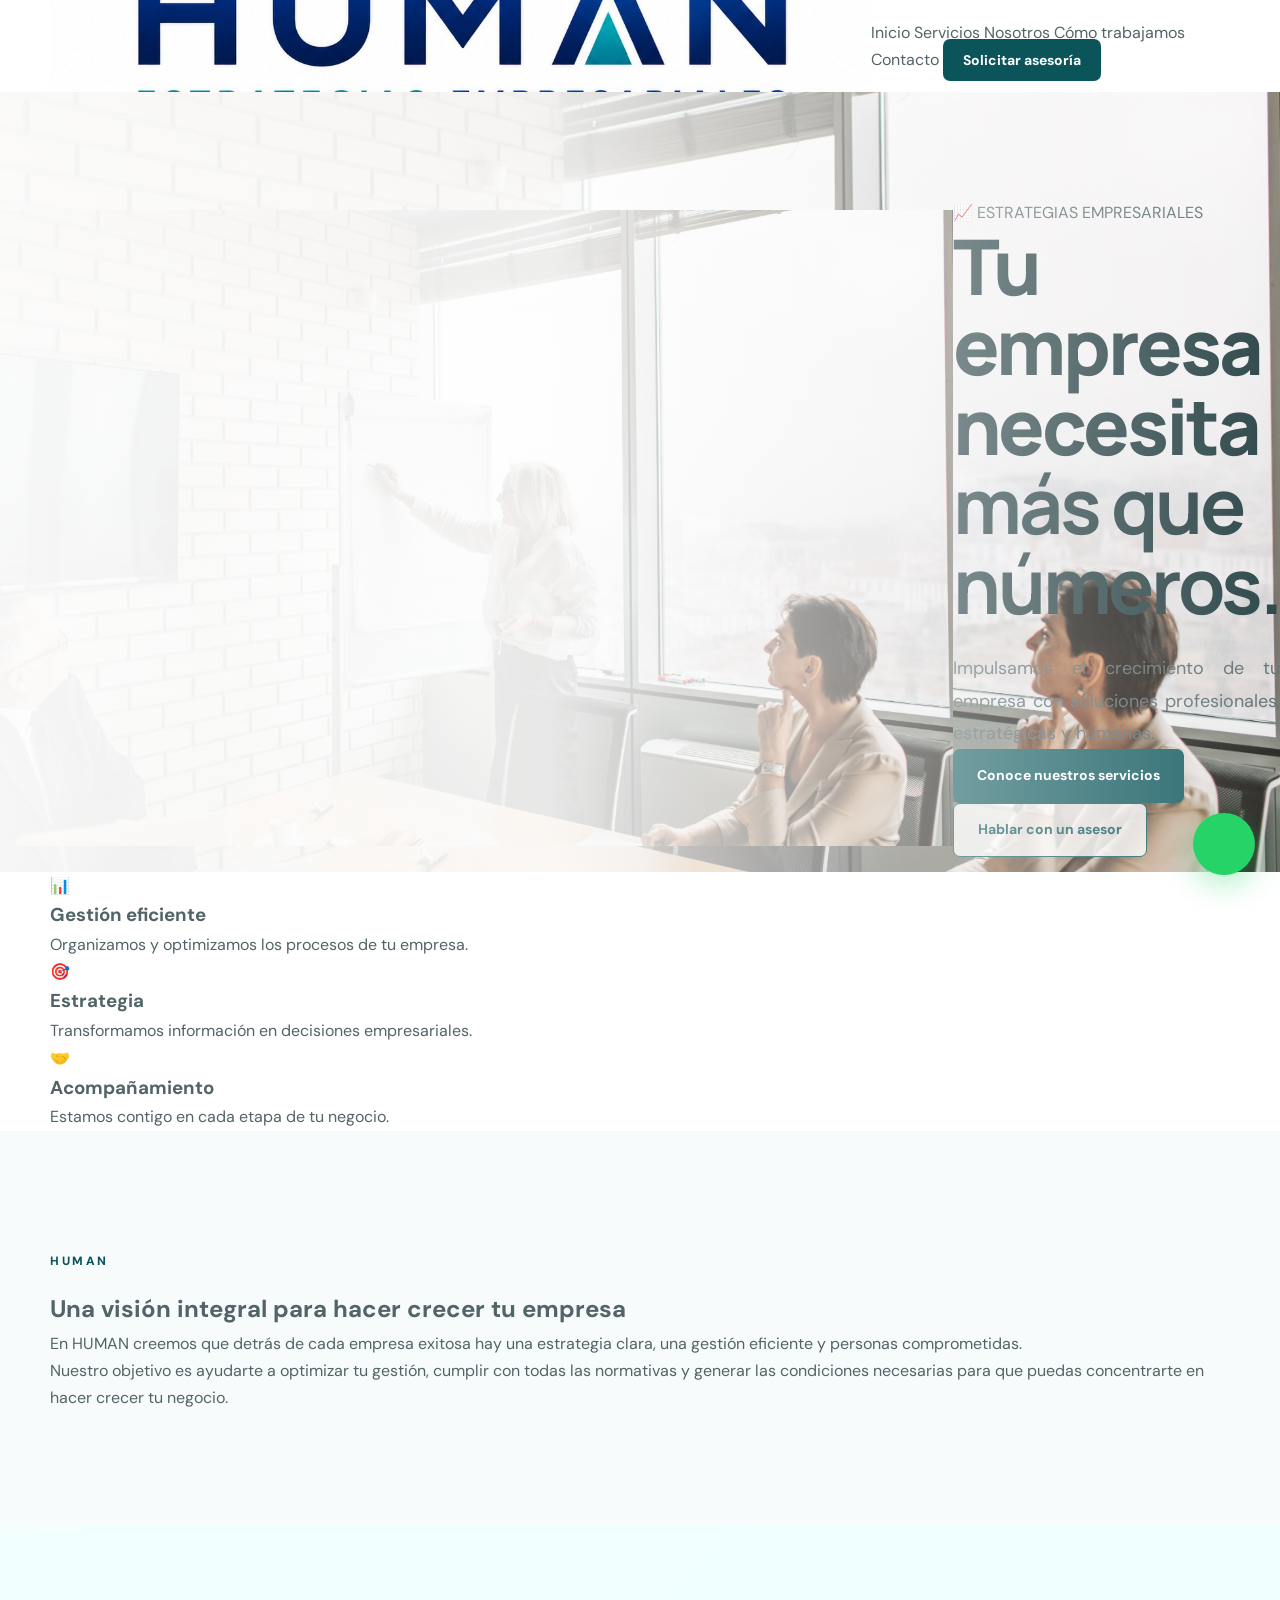
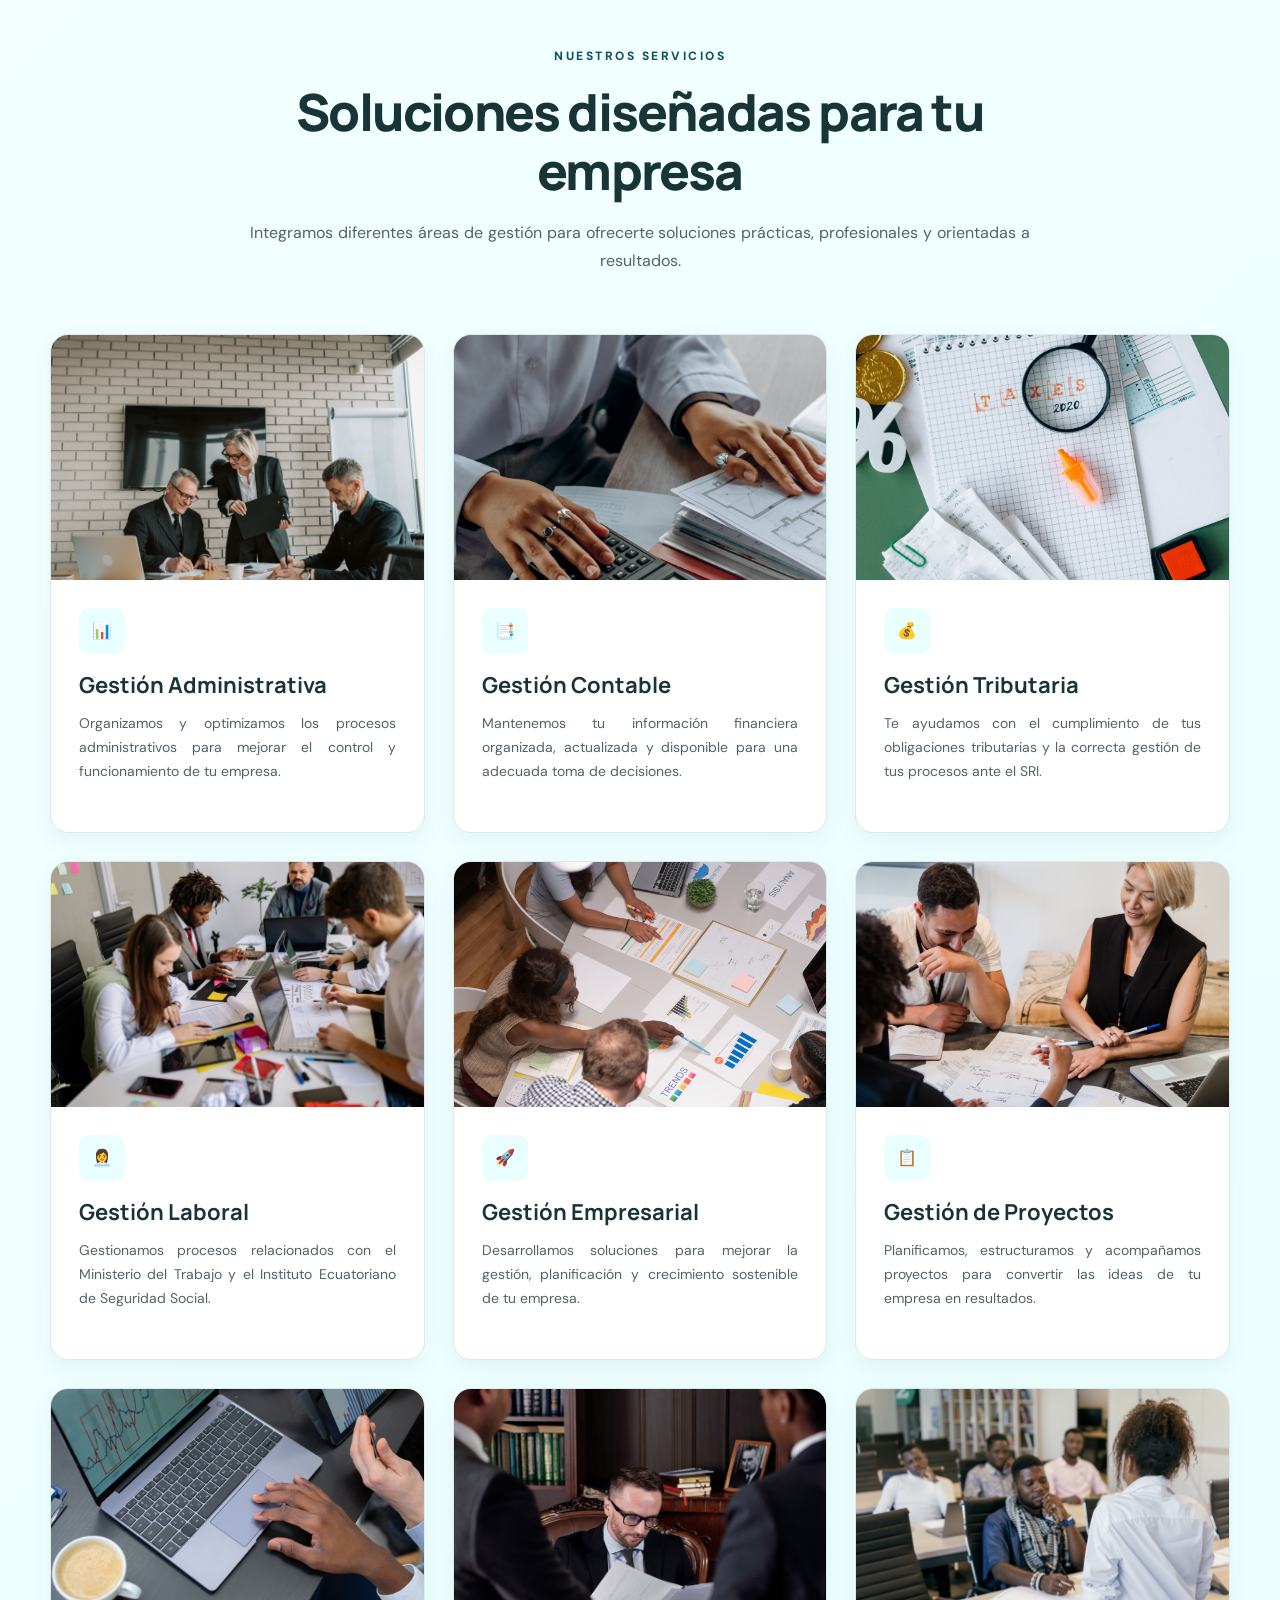
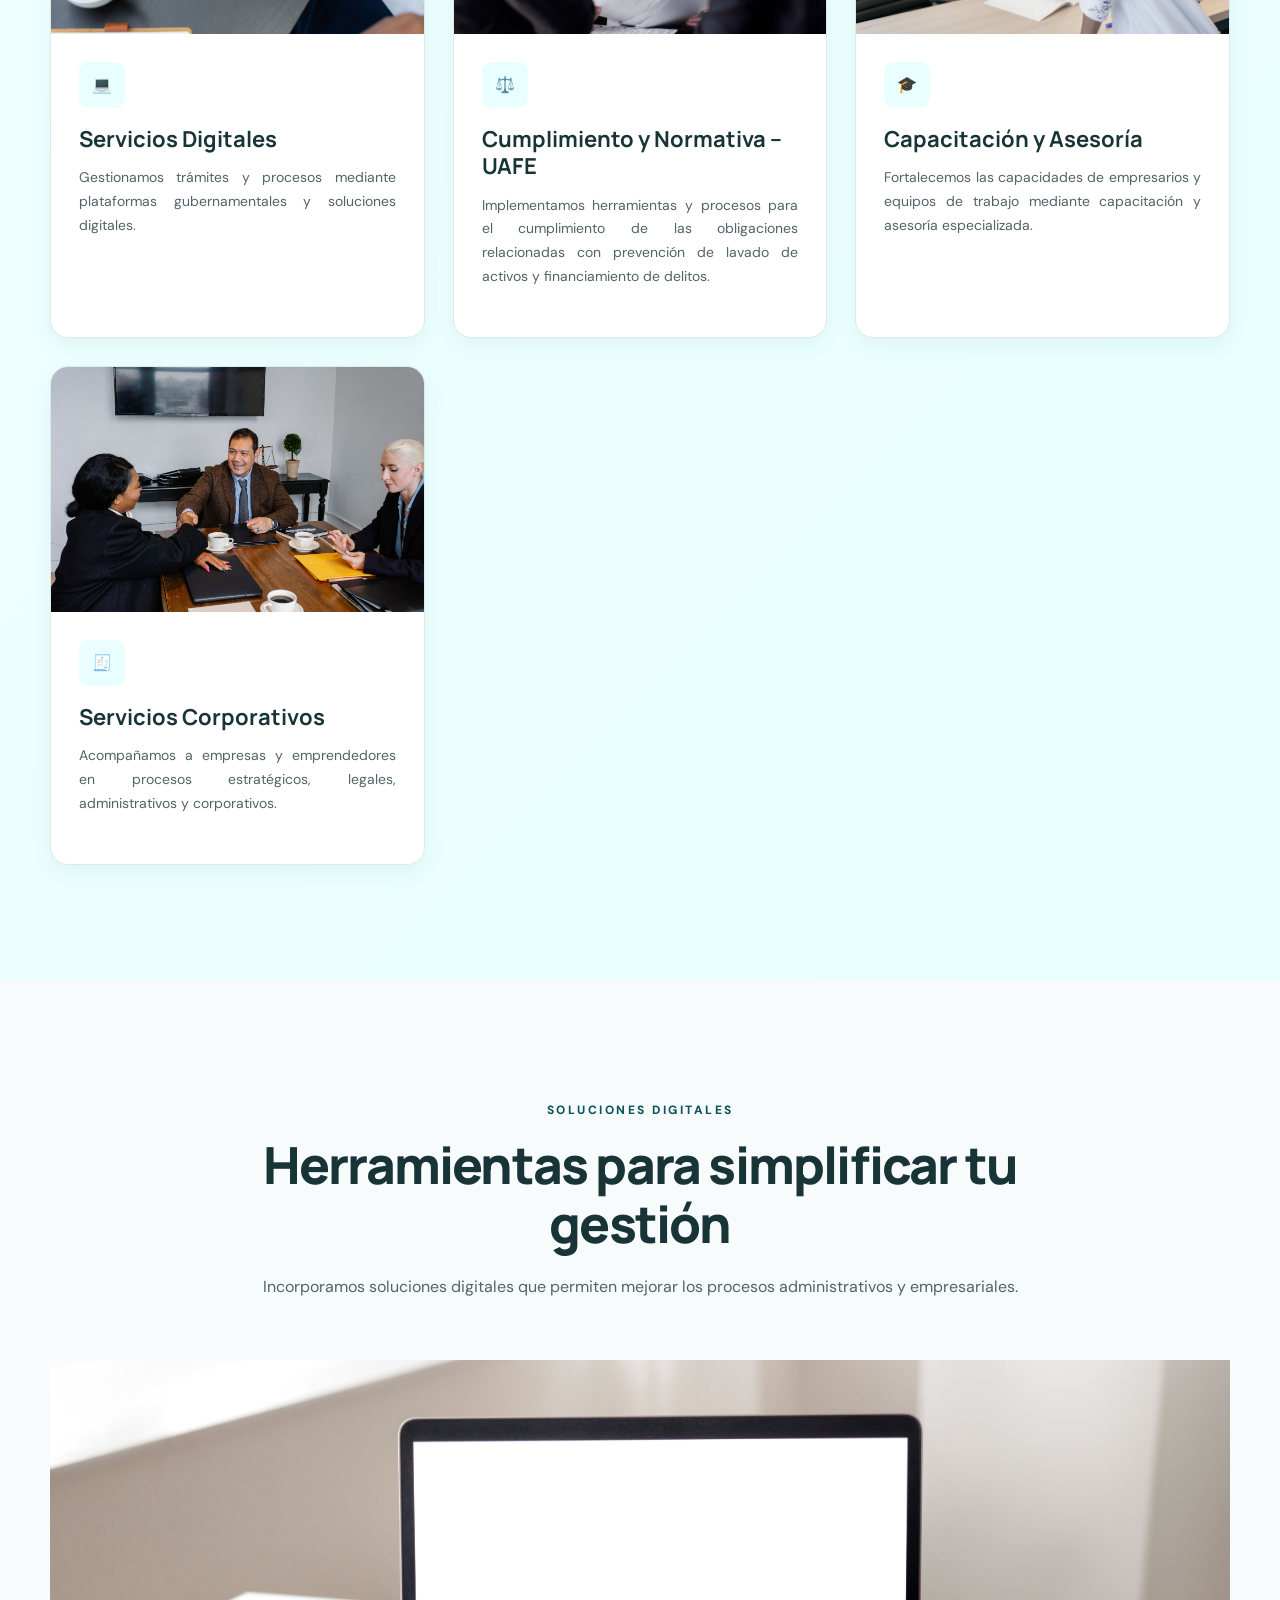
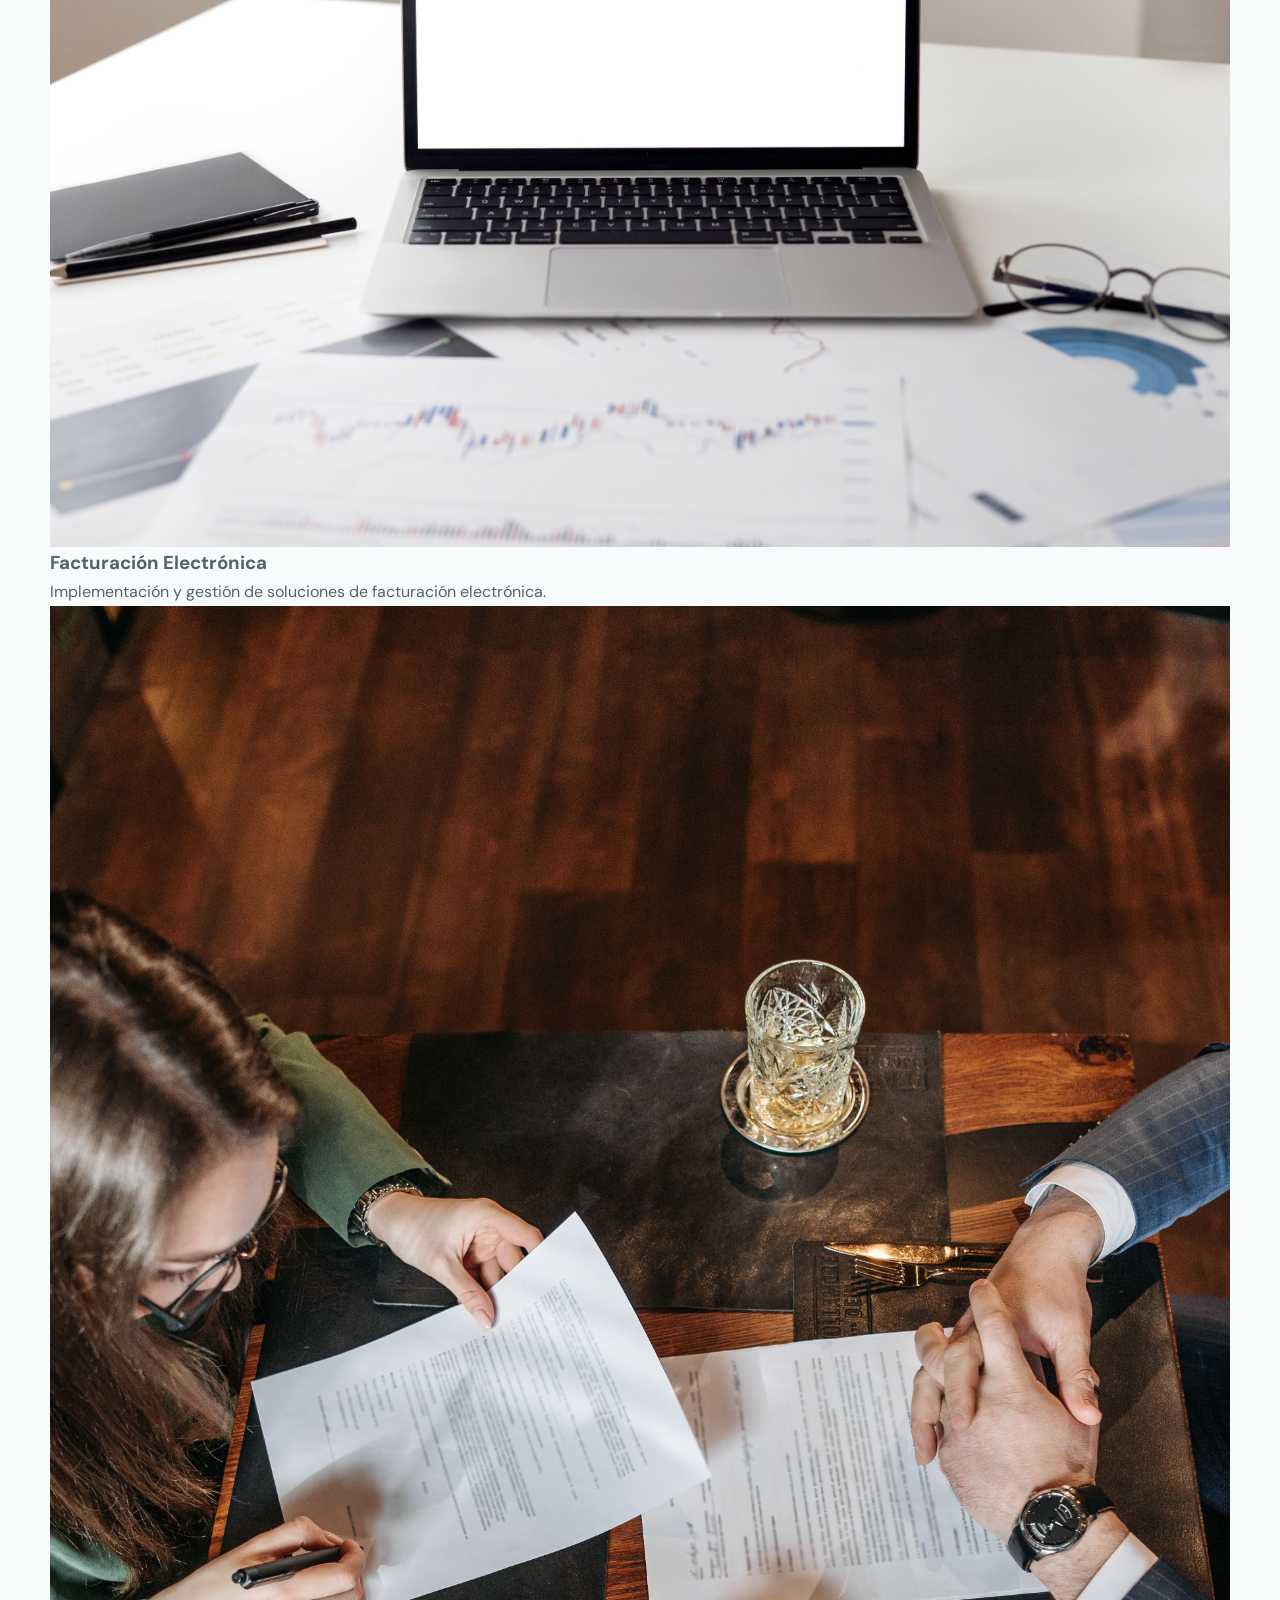
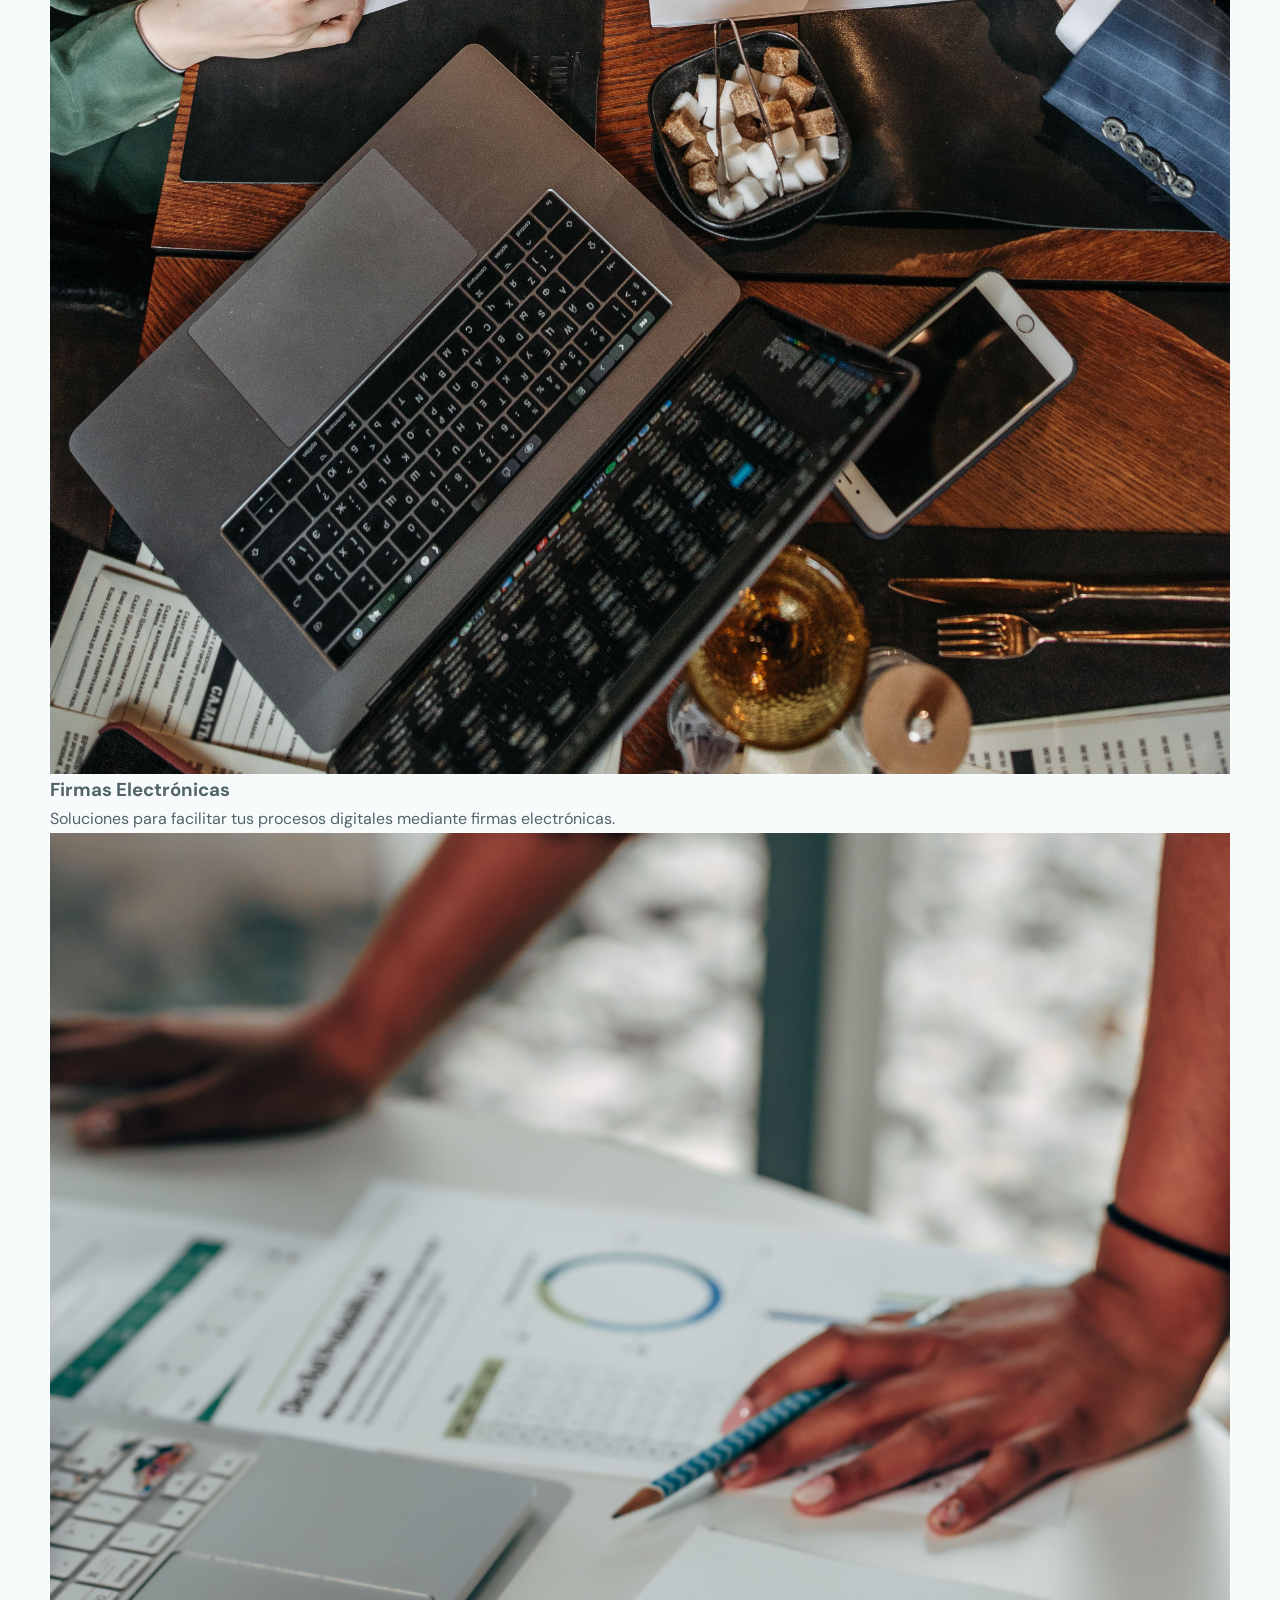
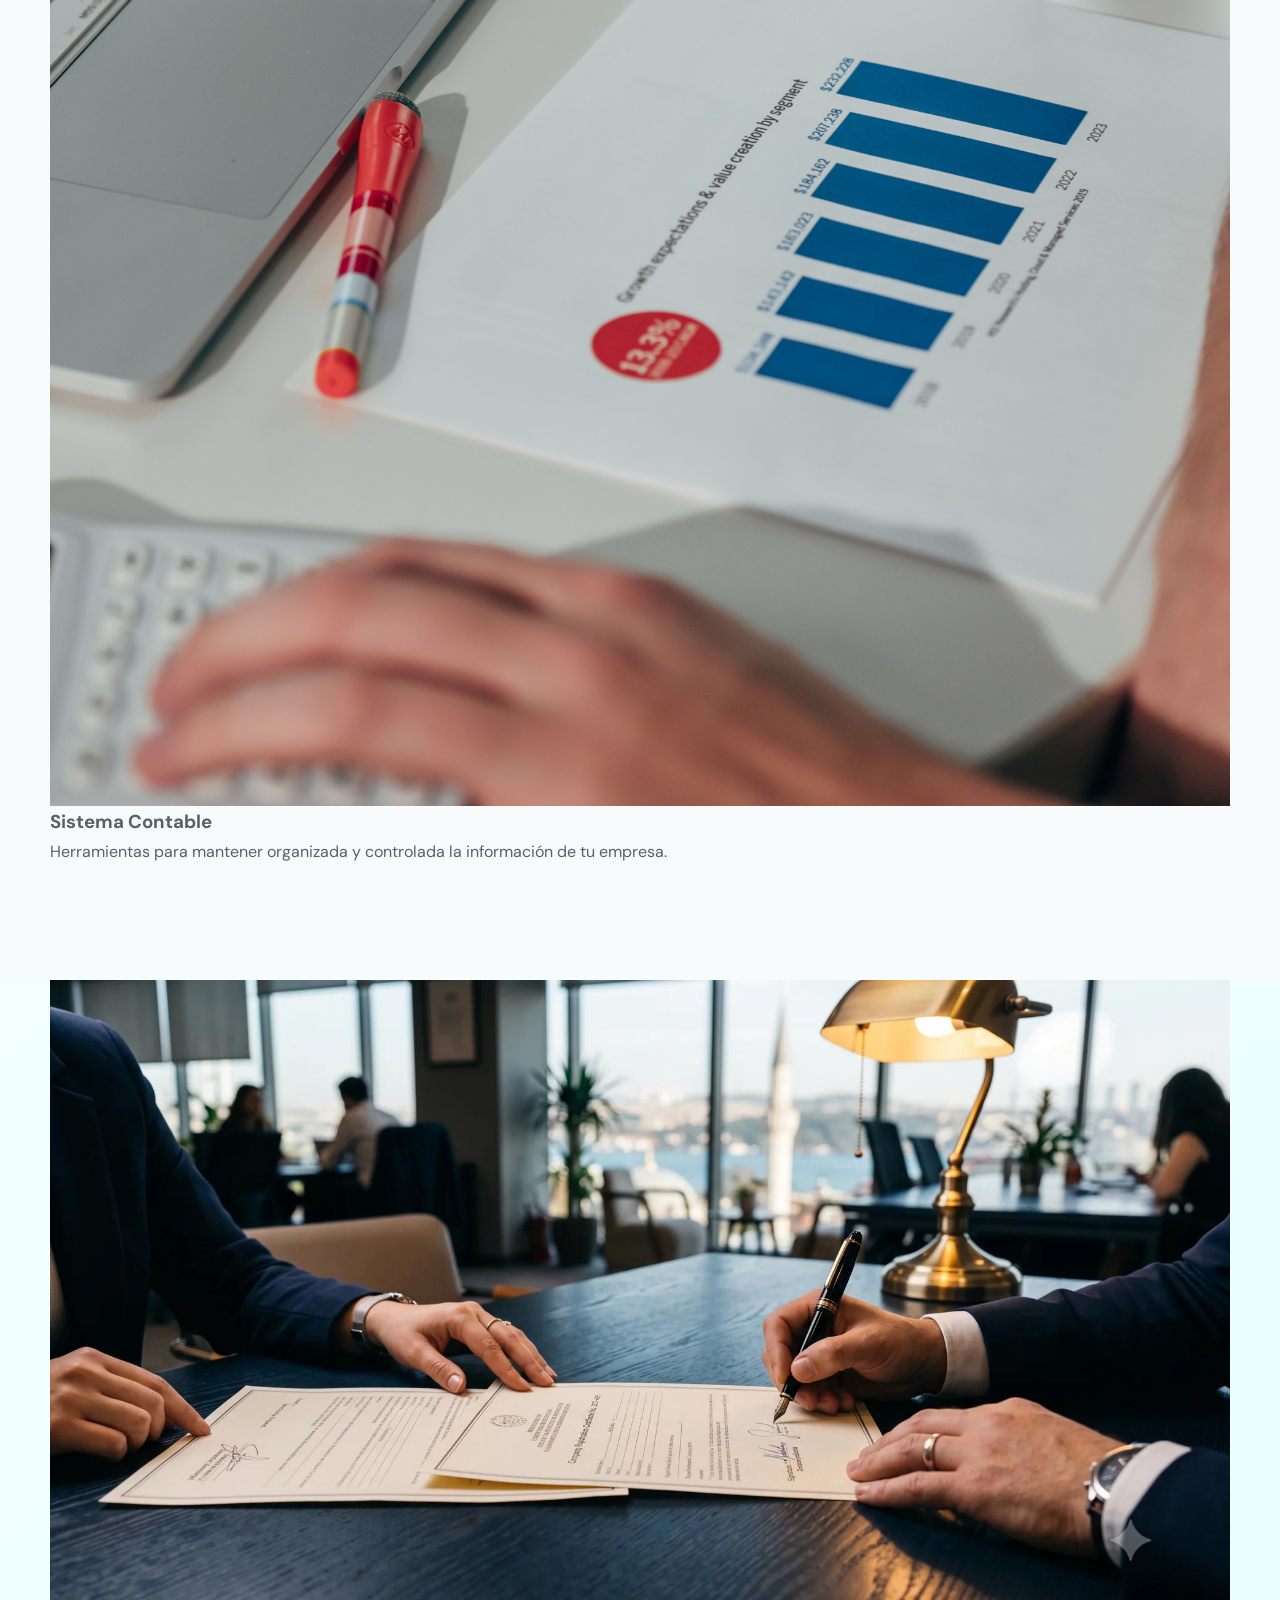
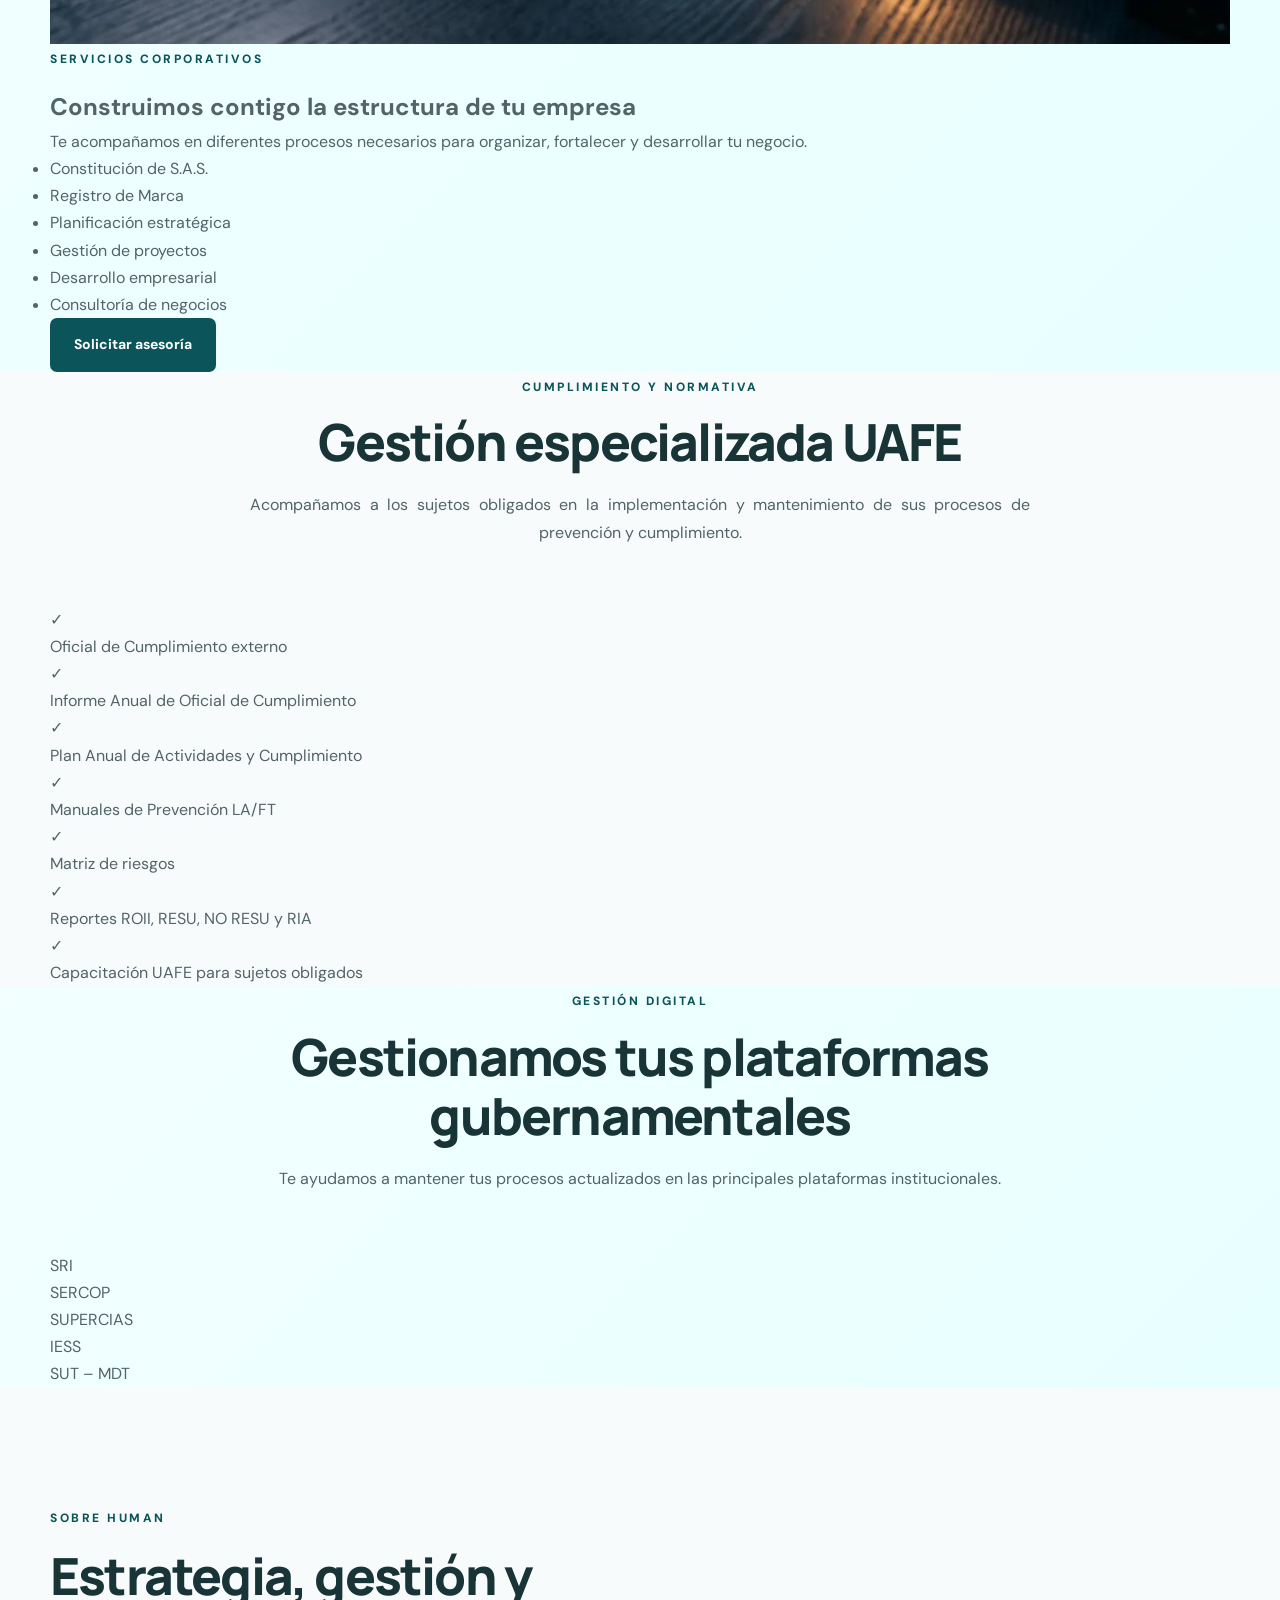
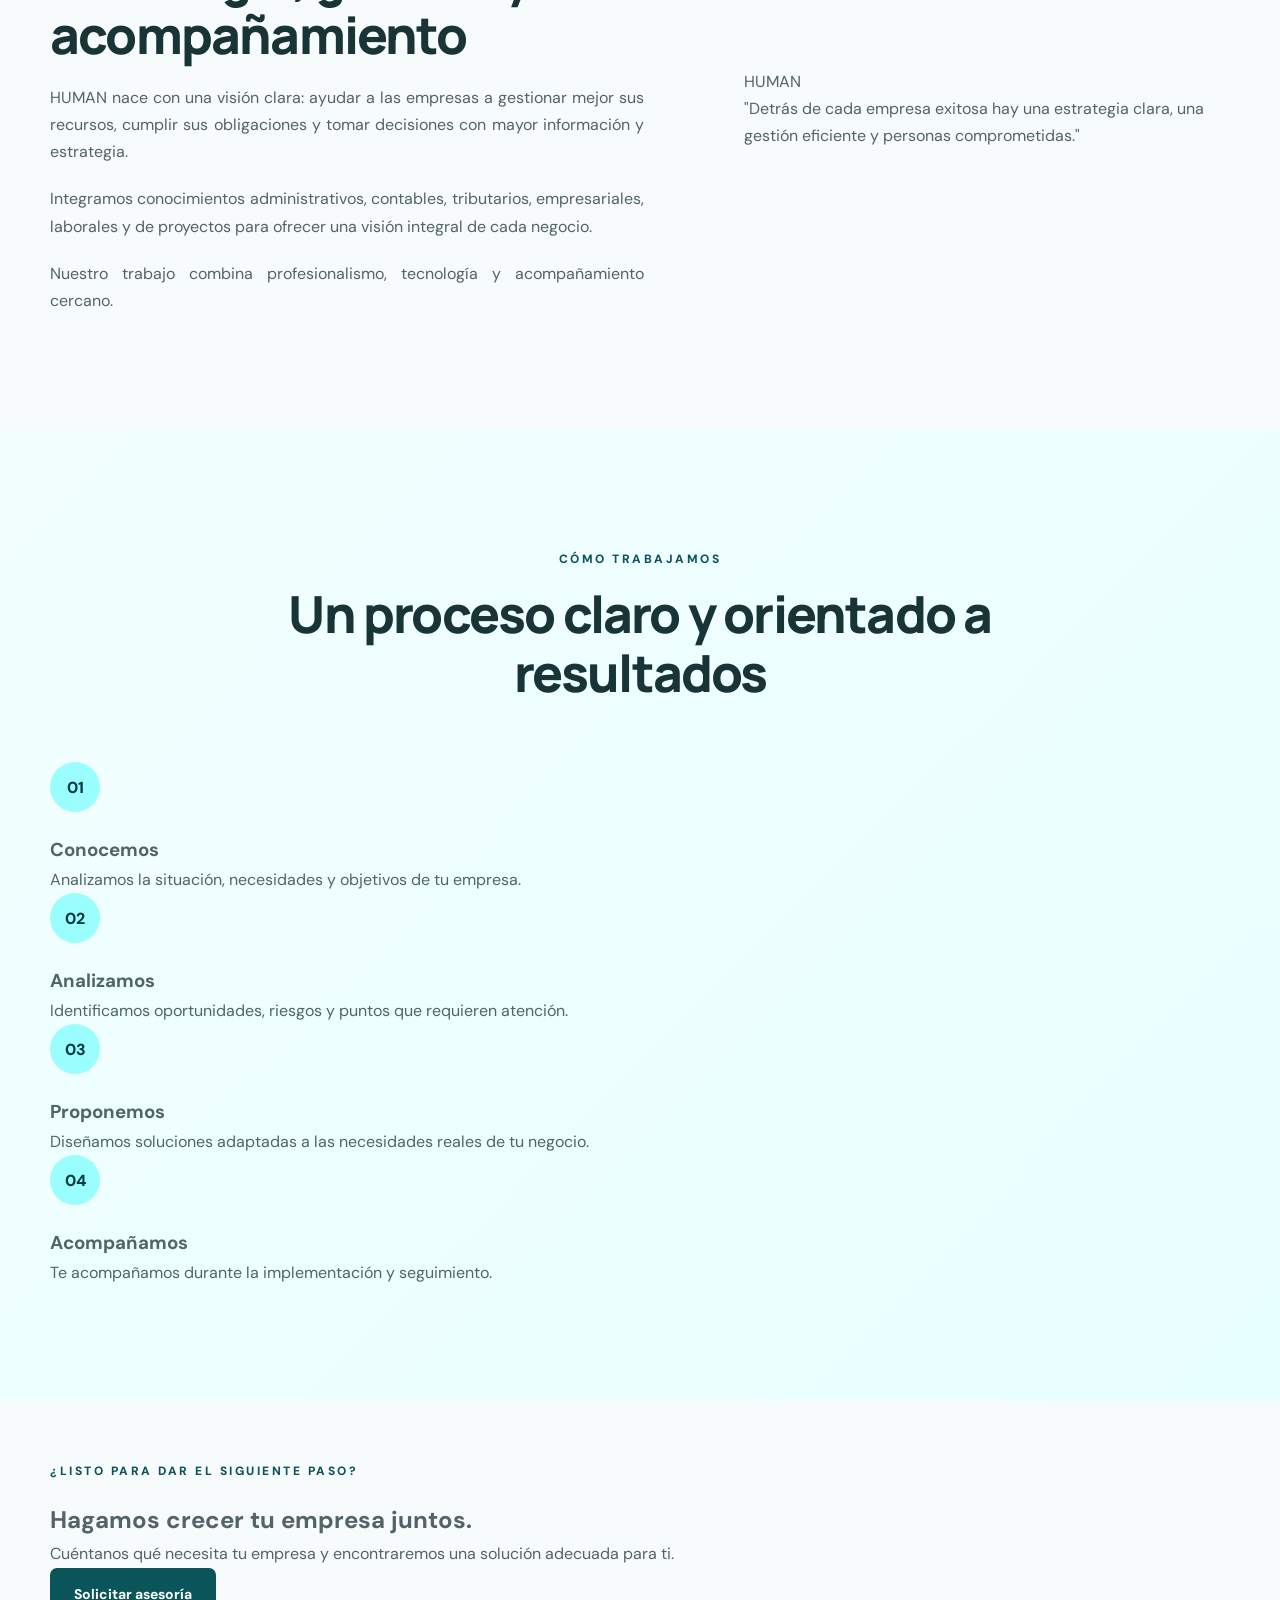
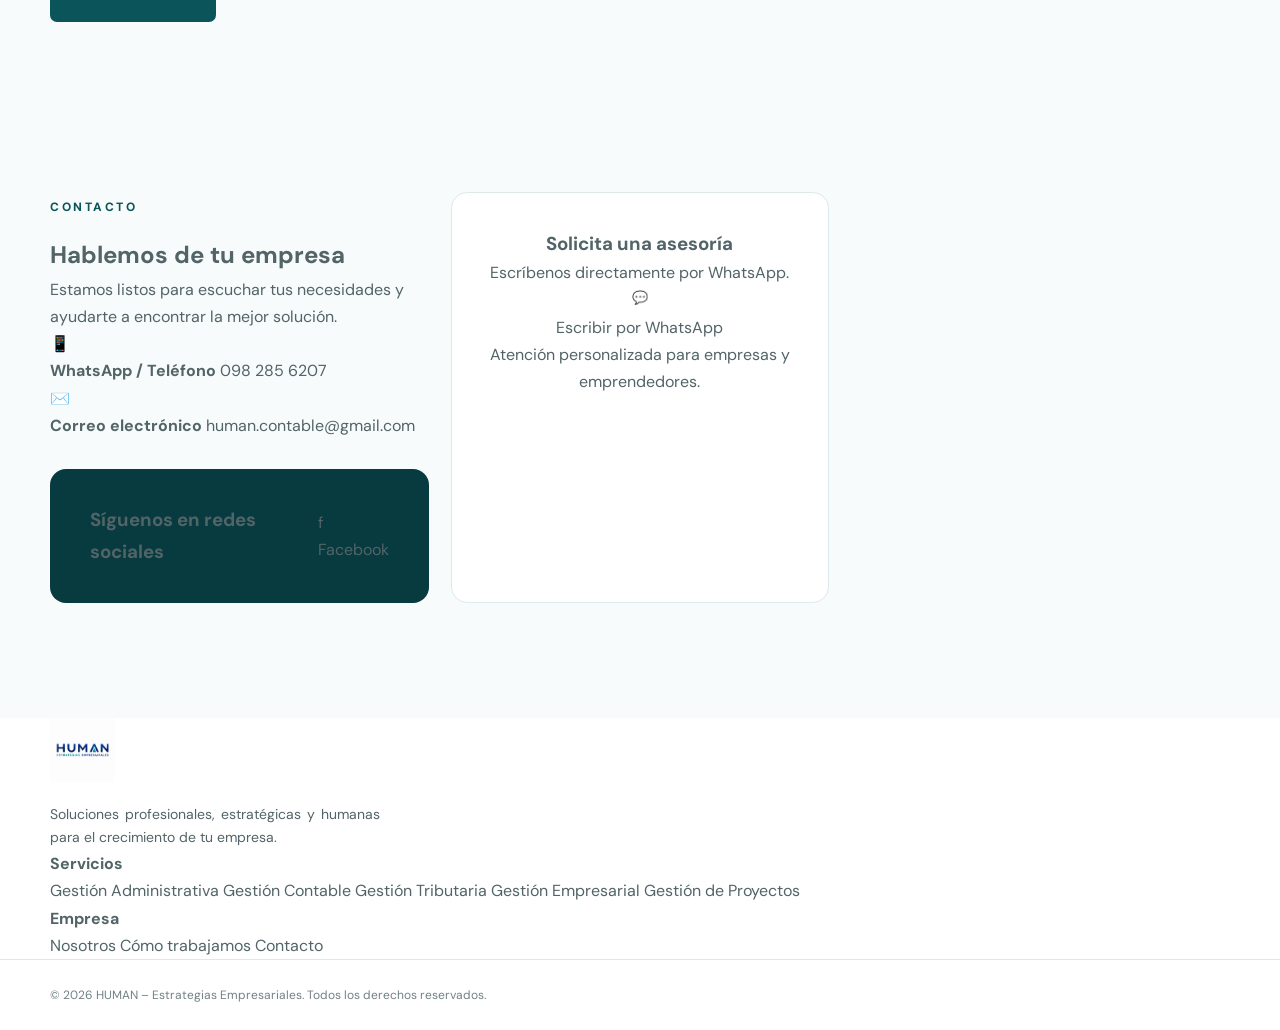
==== commit f380ad34: "Update index.html" ====
--- a/index.html
+++ b/index.html
@@ -2,122 +2,66 @@
 <html lang="es">
 
 <head>
-
     <meta charset="UTF-8">
-
     <meta name="viewport" content="width=device-width, initial-scale=1.0">
 
     <title>HUMAN | Estrategias Empresariales en Ecuador</title>
 
     <meta name="description"
-        content="HUMAN – Estrategias Empresariales. Gestión administrativa, contable, tributaria, laboral, empresarial, proyectos, servicios digitales, cumplimiento UAFE y asesoría profesional en Ecuador.">
+        content="HUMAN – Estrategias Empresariales. Soluciones profesionales en gestión administrativa, contable, tributaria, laboral, empresarial, proyectos, servicios digitales, UAFE y asesoría empresarial en Ecuador.">
 
     <meta name="keywords"
-        content="contabilidad Ecuador, asesoría empresarial Ecuador, gestión tributaria, gestión contable, UAFE, oficial de cumplimiento, gestión laboral, proyectos, servicios empresariales">
-
-    <meta name="author" content="HUMAN – Estrategias Empresariales">
+        content="HUMAN Ecuador, contabilidad Ecuador, tributación Ecuador, asesoría empresarial, gestión contable, gestión tributaria, UAFE, oficial de cumplimiento, proyectos, servicios empresariales">
 
     <meta name="robots" content="index, follow">
 
     <meta property="og:title" content="HUMAN | Estrategias Empresariales">
-
     <meta property="og:description"
         content="Impulsamos el crecimiento de tu empresa con soluciones profesionales, estratégicas y humanas.">
-
-    <meta property="og:type" content="website">
-
-    <meta property="og:image" content="images/hero-human.jpg">
-
-    <meta name="theme-color" content="#9AFEFE">
+    <meta property="og:image" content="images/logo.png">
 
     <link rel="icon" type="image/png" href="images/logo.png">
 
-    <!-- Google Fonts -->
     <link rel="preconnect" href="https://fonts.googleapis.com">
-
     <link rel="preconnect" href="https://fonts.gstatic.com" crossorigin>
 
     <link
         href="https://fonts.googleapis.com/css2?family=DM+Sans:wght@400;500;600;700&family=Manrope:wght@500;600;700;800&display=swap"
         rel="stylesheet">
 
-    <!-- Font Awesome -->
-    <link
-        rel="stylesheet"
-        href="https://cdnjs.cloudflare.com/ajax/libs/font-awesome/6.5.2/css/all.min.css">
-
-    <!-- CSS -->
     <link rel="stylesheet" href="style.css">
-
 </head>
 
-
 <body>
 
-    <!-- =========================================================
-         HEADER
-    ========================================================== -->
-
-    <header class="header" id="header">
+    <!-- ================= HEADER ================= -->
+
+    <header class="site-header" id="header">
 
         <div class="container nav-container">
 
-            <a href="#inicio" class="logo-link">
-
-                <img
-                    src="images/logo.png"
-                    alt="HUMAN Estrategias Empresariales"
-                    class="logo">
-
+            <a href="#inicio" class="brand">
+                <img src="images/logo.png" alt="HUMAN - Estrategias Empresariales">
             </a>
 
-
-            <button
-                class="menu-toggle"
-                id="menuToggle"
-                aria-label="Abrir menú">
-
-                <i class="fa-solid fa-bars"></i>
-
+            <button class="menu-toggle" id="menuToggle" aria-label="Abrir menú">
+                <span></span>
+                <span></span>
+                <span></span>
             </button>
 
-
-            <nav class="nav" id="nav">
-
-                <a href="#inicio" class="nav-link active">
-                    Inicio
+            <nav class="main-nav" id="mainNav">
+
+                <a href="#inicio">Inicio</a>
+                <a href="#servicios">Servicios</a>
+                <a href="#nosotros">Nosotros</a>
+                <a href="#metodologia">Cómo trabajamos</a>
+                <a href="#contacto">Contacto</a>
+
+                <a href="#contacto" class="nav-button">
+                    Solicitar asesoría
                 </a>
 
-                <a href="#nosotros" class="nav-link">
-                    Nosotros
-                </a>
-
-                <a href="#servicios" class="nav-link">
-                    Servicios
-                </a>
-
-                <a href="#soluciones" class="nav-link">
-                    Soluciones
-                </a>
-
-                <a href="#metodologia" class="nav-link">
-                    Cómo trabajamos
-                </a>
-
-                <a href="#contacto" class="nav-link">
-                    Contacto
-                </a>
-
-                <a
-                    href="https://wa.me/593982856207?text=Hola%20HUMAN%2C%20deseo%20informaci%C3%B3n%20sobre%20sus%20servicios."
-                    class="nav-button"
-                    target="_blank"
-                    rel="noopener">
-
-                    Solicitar asesoría
-
-                </a>
-
             </nav>
 
         </div>
@@ -125,191 +69,141 @@
     </header>
 
 
-
     <main>
 
-        <!-- =====================================================
-             HERO
-        ====================================================== -->
+        <!-- ================= HERO ================= -->
 
         <section class="hero" id="inicio">
 
+            <div class="hero-background">
+                <img src="images/hero-human.jpg" alt="Estrategias empresariales HUMAN">
+            </div>
+
             <div class="hero-overlay"></div>
 
-            <div class="container hero-container">
-
-                <div class="hero-content reveal">
-
-                    <span class="hero-label">
-                        ESTRATEGIAS EMPRESARIALES
-                    </span>
-
-                    <h1>
-                        Impulsamos empresas.
-                        <span>Fortalecemos decisiones.</span>
-                    </h1>
-
-                    <p>
-                        Impulsamos el crecimiento de tu empresa con soluciones
-                        profesionales, estratégicas y humanas. Te ayudamos a
-                        optimizar tu gestión, cumplir con las normativas y
-                        tomar mejores decisiones para hacer crecer tu negocio.
-                    </p>
-
-                    <div class="hero-buttons">
-
-                        <a href="#servicios" class="btn btn-primary">
-                            Conocer nuestros servicios
-                            <i class="fa-solid fa-arrow-right"></i>
-                        </a>
-
-                        <a
-                            href="https://wa.me/593982856207?text=Hola%20HUMAN%2C%20quiero%20conocer%20sus%20servicios."
-                            class="btn btn-outline"
-                            target="_blank"
-                            rel="noopener">
-
-                            <i class="fa-brands fa-whatsapp"></i>
-                            Hablar con HUMAN
-
-                        </a>
-
-                    </div>
-
-                </div>
-
-
-                <div class="hero-info reveal">
-
-                    <div class="hero-info-item">
-
-                        <strong>
-                            Gestión
-                        </strong>
-
-                        <span>
-                            Integral
-                        </span>
-
-                    </div>
-
-
-                    <div class="hero-info-line"></div>
-
-
-                    <div class="hero-info-item">
-
-                        <strong>
-                            Estrategia
-                        </strong>
-
-                        <span>
-                            Empresarial
-                        </span>
-
-                    </div>
-
-
-                    <div class="hero-info-line"></div>
-
-
-                    <div class="hero-info-item">
-
-                        <strong>
-                            Acompañamiento
-                        </strong>
-
-                        <span>
-                            Profesional
-                        </span>
-
-                    </div>
-
-                </div>
-
-            </div>
-
-        </section>
-
-
-
-        <!-- =====================================================
-             PRESENTACIÓN
-        ====================================================== -->
+            <div class="container hero-content">
+
+                <span class="eyebrow">
+                    📈 ESTRATEGIAS EMPRESARIALES
+                </span>
+
+                <h1>
+                    Tu empresa necesita<br>
+                    <strong>más que números.</strong>
+                </h1>
+
+                <p>
+                    Impulsamos el crecimiento de tu empresa con soluciones
+                    profesionales, estratégicas y humanas.
+                </p>
+
+                <div class="hero-actions">
+
+                    <a href="#servicios" class="btn btn-primary">
+                        Conoce nuestros servicios
+                    </a>
+
+                    <a href="#contacto" class="btn btn-outline">
+                        Hablar con un asesor
+                    </a>
+
+                </div>
+
+            </div>
+
+        </section>
+
+
+        <!-- ================= PILARES ================= -->
+
+        <section class="pillars">
+
+            <div class="container pillars-grid">
+
+                <div class="pillar">
+                    <div class="pillar-icon">📊</div>
+                    <div>
+                        <h3>Gestión eficiente</h3>
+                        <p>
+                            Organizamos y optimizamos los procesos de tu empresa.
+                        </p>
+                    </div>
+                </div>
+
+                <div class="pillar">
+                    <div class="pillar-icon">🎯</div>
+                    <div>
+                        <h3>Estrategia</h3>
+                        <p>
+                            Transformamos información en decisiones empresariales.
+                        </p>
+                    </div>
+                </div>
+
+                <div class="pillar">
+                    <div class="pillar-icon">🤝</div>
+                    <div>
+                        <h3>Acompañamiento</h3>
+                        <p>
+                            Estamos contigo en cada etapa de tu negocio.
+                        </p>
+                    </div>
+                </div>
+
+            </div>
+
+        </section>
+
+
+        <!-- ================= INTRO ================= -->
 
         <section class="intro section-light">
 
+            <div class="container intro-content">
+
+                <span class="section-label">
+                    HUMAN
+                </span>
+
+                <h2>
+                    Una visión integral para hacer crecer tu empresa
+                </h2>
+
+                <p>
+                    En HUMAN creemos que detrás de cada empresa exitosa hay una
+                    estrategia clara, una gestión eficiente y personas comprometidas.
+                </p>
+
+                <p>
+                    Nuestro objetivo es ayudarte a optimizar tu gestión, cumplir
+                    con todas las normativas y generar las condiciones necesarias
+                    para que puedas concentrarte en hacer crecer tu negocio.
+                </p>
+
+            </div>
+
+        </section>
+
+
+        <!-- ================= SERVICIOS ================= -->
+
+        <section class="services section-aqua" id="servicios">
+
             <div class="container">
 
-                <div class="intro-grid">
-
-                    <div class="intro-title reveal">
-
-                        <span class="section-label">
-                            HUMAN
-                        </span>
-
-                        <h2>
-                            Más que administrar,
-                            <span>transformamos la gestión.</span>
-                        </h2>
-
-                    </div>
-
-
-                    <div class="intro-text reveal">
-
-                        <p>
-                            En HUMAN creemos que detrás de cada empresa
-                            exitosa hay una estrategia clara, una gestión
-                            eficiente y personas comprometidas.
-                        </p>
-
-                        <p>
-                            Por eso integramos conocimiento administrativo,
-                            contable, tributario, laboral y empresarial para
-                            ofrecer soluciones que respondan a las necesidades
-                            reales de cada organización.
-                        </p>
-
-                        <a href="#nosotros" class="text-link">
-                            Conoce más sobre HUMAN
-                            <i class="fa-solid fa-arrow-right"></i>
-                        </a>
-
-                    </div>
-
-                </div>
-
-            </div>
-
-        </section>
-
-
-
-        <!-- =====================================================
-             SERVICIOS
-        ====================================================== -->
-
-        <section class="services section-aqua" id="servicios">
-
-            <div class="container">
-
-                <div class="section-heading reveal">
+                <div class="section-heading">
 
                     <span class="section-label">
                         NUESTROS SERVICIOS
                     </span>
 
                     <h2>
-                        Soluciones para cada
-                        <span>etapa de tu empresa</span>
+                        Soluciones diseñadas para tu empresa
                     </h2>
 
                     <p>
-                        Integramos diferentes áreas de gestión para que puedas
-                        concentrarte en lo más importante: hacer crecer tu
-                        empresa.
+                        Integramos diferentes áreas de gestión para ofrecerte
+                        soluciones prácticas, profesionales y orientadas a resultados.
                     </p>
 
                 </div>
@@ -317,1038 +211,761 @@
 
                 <div class="services-grid">
 
-
-                    <!-- ADMINISTRATIVA -->
-
-                    <article class="service-card reveal">
+                    <!-- Administración -->
+
+                    <article class="service-card">
 
                         <div class="service-image">
-
-                            <img
-                                src="images/gestion-administrativa.jpg"
+                            <img src="images/gestion-administrativa.jpg"
                                 alt="Gestión Administrativa">
-
-                            <span class="service-number">
-                                01
-                            </span>
-
                         </div>
 
                         <div class="service-content">
 
-                            <div class="service-icon">
-                                <i class="fa-solid fa-briefcase"></i>
-                            </div>
-
-                            <h3>
-                                Gestión Administrativa
-                            </h3>
-
-                            <p>
-                                Organizamos y fortalecemos los procesos
-                                administrativos de tu empresa para mejorar
-                                el control, la eficiencia y el funcionamiento
-                                diario de tu negocio.
-                            </p>
-
-                            <ul>
-                                <li>Organización administrativa</li>
-                                <li>Gestión documental</li>
-                                <li>Control de procesos</li>
-                                <li>Apoyo operativo</li>
-                            </ul>
+                            <div class="service-icon">📊</div>
+
+                            <h3>Gestión Administrativa</h3>
+
+                            <p>
+                                Organizamos y optimizamos los procesos administrativos
+                                para mejorar el control y funcionamiento de tu empresa.
+                            </p>
 
                         </div>
 
                     </article>
 
 
-
-                    <!-- CONTABLE -->
-
-                    <article class="service-card reveal">
+                    <!-- Contable -->
+
+                    <article class="service-card">
 
                         <div class="service-image">
-
-                            <img
-                                src="images/gestion-contable.jpg"
+                            <img src="images/gestion-contable.jpg"
                                 alt="Gestión Contable">
-
-                            <span class="service-number">
-                                02
-                            </span>
-
                         </div>
 
                         <div class="service-content">
 
-                            <div class="service-icon">
-                                <i class="fa-solid fa-calculator"></i>
-                            </div>
-
-                            <h3>
-                                Gestión Contable
-                            </h3>
-
-                            <p>
-                                Mantenemos una información contable organizada,
-                                confiable y oportuna para facilitar el control
-                                financiero y la toma de decisiones.
-                            </p>
-
-                            <ul>
-                                <li>Registro contable</li>
-                                <li>Control de información financiera</li>
-                                <li>Reportes contables</li>
-                                <li>Seguimiento y asesoría</li>
-                            </ul>
+                            <div class="service-icon">📑</div>
+
+                            <h3>Gestión Contable</h3>
+
+                            <p>
+                                Mantenemos tu información financiera organizada,
+                                actualizada y disponible para una adecuada toma
+                                de decisiones.
+                            </p>
 
                         </div>
 
                     </article>
 
 
-
-                    <!-- TRIBUTARIA -->
-
-                    <article class="service-card reveal">
+                    <!-- Tributaria -->
+
+                    <article class="service-card">
 
                         <div class="service-image">
-
-                            <img
-                                src="images/gestion-tributaria.jpg"
+                            <img src="images/gestion-tributaria.jpg"
                                 alt="Gestión Tributaria">
-
-                            <span class="service-number">
-                                03
-                            </span>
-
                         </div>
 
                         <div class="service-content">
 
-                            <div class="service-icon">
-                                <i class="fa-solid fa-file-invoice-dollar"></i>
-                            </div>
-
-                            <h3>
-                                Gestión Tributaria
-                            </h3>
-
-                            <p>
-                                Te acompañamos en el cumplimiento de tus
-                                obligaciones tributarias y en la correcta
-                                organización de tus procesos fiscales.
-                            </p>
-
-                            <ul>
-                                <li>Declaraciones tributarias</li>
-                                <li>Cumplimiento de obligaciones</li>
-                                <li>Revisión tributaria</li>
-                                <li>Asesoría fiscal</li>
-                            </ul>
+                            <div class="service-icon">💰</div>
+
+                            <h3>Gestión Tributaria</h3>
+
+                            <p>
+                                Te ayudamos con el cumplimiento de tus obligaciones
+                                tributarias y la correcta gestión de tus procesos
+                                ante el SRI.
+                            </p>
 
                         </div>
 
                     </article>
 
 
-
-                    <!-- LABORAL -->
-
-                    <article class="service-card reveal">
+                    <!-- Laboral -->
+
+                    <article class="service-card">
 
                         <div class="service-image">
-
-                            <img
-                                src="images/gestion-laboral.jpg"
+                            <img src="images/gestion-laboral.jpg"
                                 alt="Gestión Laboral">
-
-                            <span class="service-number">
-                                04
-                            </span>
-
                         </div>
 
                         <div class="service-content">
 
-                            <div class="service-icon">
-                                <i class="fa-solid fa-users"></i>
-                            </div>
-
-                            <h3>
-                                Gestión Laboral
-                            </h3>
-
-                            <p>
-                                Facilitamos la gestión de las obligaciones
-                                laborales y de seguridad social de tu empresa,
-                                ayudándote a mantener tus procesos organizados.
-                            </p>
-
-                            <ul>
-                                <li>Ministerio del Trabajo</li>
-                                <li>IESS</li>
-                                <li>Procesos laborales</li>
-                                <li>Gestión y seguimiento</li>
-                            </ul>
+                            <div class="service-icon">👩‍💼</div>
+
+                            <h3>Gestión Laboral</h3>
+
+                            <p>
+                                Gestionamos procesos relacionados con el Ministerio
+                                del Trabajo y el Instituto Ecuatoriano de Seguridad
+                                Social.
+                            </p>
 
                         </div>
 
                     </article>
 
 
-
-                    <!-- EMPRESARIAL -->
-
-                    <article class="service-card reveal">
+                    <!-- Empresarial -->
+
+                    <article class="service-card">
 
                         <div class="service-image">
-
-                            <img
-                                src="images/gestion-empresarial.jpg"
+                            <img src="images/gestion-empresarial.jpg"
                                 alt="Gestión Empresarial">
-
-                            <span class="service-number">
-                                05
-                            </span>
-
                         </div>
 
                         <div class="service-content">
 
-                            <div class="service-icon">
-                                <i class="fa-solid fa-chart-line"></i>
-                            </div>
-
-                            <h3>
-                                Gestión Empresarial
-                            </h3>
-
-                            <p>
-                                Convertimos las necesidades de tu empresa en
-                                estrategias y acciones orientadas al desarrollo,
-                                crecimiento y sostenibilidad del negocio.
-                            </p>
-
-                            <ul>
-                                <li>Planificación estratégica</li>
-                                <li>Desarrollo empresarial</li>
-                                <li>Consultoría de negocios</li>
-                                <li>Apoyo para la toma de decisiones</li>
-                            </ul>
+                            <div class="service-icon">🚀</div>
+
+                            <h3>Gestión Empresarial</h3>
+
+                            <p>
+                                Desarrollamos soluciones para mejorar la gestión,
+                                planificación y crecimiento sostenible de tu empresa.
+                            </p>
 
                         </div>
 
                     </article>
 
 
-
-                    <!-- PROYECTOS -->
-
-                    <article class="service-card reveal">
+                    <!-- Proyectos -->
+
+                    <article class="service-card">
 
                         <div class="service-image">
-
-                            <img
-                                src="images/gestion-proyectos.jpg"
+                            <img src="images/gestion-proyectos.jpg"
                                 alt="Gestión de Proyectos">
-
-                            <span class="service-number">
-                                06
-                            </span>
-
                         </div>
 
                         <div class="service-content">
 
-                            <div class="service-icon">
-                                <i class="fa-solid fa-diagram-project"></i>
-                            </div>
-
-                            <h3>
-                                Gestión de Proyectos
-                            </h3>
-
-                            <p>
-                                Te ayudamos a estructurar, planificar y
-                                gestionar proyectos con una visión orientada
-                                a resultados.
-                            </p>
-
-                            <ul>
-                                <li>Formulación de proyectos</li>
-                                <li>Planificación</li>
-                                <li>Seguimiento</li>
-                                <li>Control y gestión</li>
-                            </ul>
+                            <div class="service-icon">📋</div>
+
+                            <h3>Gestión de Proyectos</h3>
+
+                            <p>
+                                Planificamos, estructuramos y acompañamos proyectos
+                                para convertir las ideas de tu empresa en resultados.
+                            </p>
 
                         </div>
 
                     </article>
 
 
-
-                    <!-- DIGITALES -->
-
-                    <article class="service-card reveal">
+                    <!-- Digital -->
+
+                    <article class="service-card">
 
                         <div class="service-image">
-
-                            <img
-                                src="images/servicios-digitales.jpg"
+                            <img src="images/servicios-digitales.jpg"
                                 alt="Servicios Digitales">
-
-                            <span class="service-number">
-                                07
-                            </span>
-
                         </div>
 
                         <div class="service-content">
 
-                            <div class="service-icon">
-                                <i class="fa-solid fa-laptop-code"></i>
-                            </div>
-
-                            <h3>
-                                Servicios Digitales
-                            </h3>
-
-                            <p>
-                                Gestionamos procesos y trámites a través de
-                                plataformas digitales y gubernamentales,
-                                facilitando el cumplimiento de tus obligaciones.
-                            </p>
-
-                            <ul>
-                                <li>SRI</li>
-                                <li>SERCOP</li>
-                                <li>SUPERCIAS</li>
-                                <li>IESS</li>
-                                <li>SUT-MDT</li>
-                            </ul>
+                            <div class="service-icon">💻</div>
+
+                            <h3>Servicios Digitales</h3>
+
+                            <p>
+                                Gestionamos trámites y procesos mediante plataformas
+                                gubernamentales y soluciones digitales.
+                            </p>
 
                         </div>
 
                     </article>
 
 
-
                     <!-- UAFE -->
 
-                    <article class="service-card reveal featured-card">
+                    <article class="service-card">
 
                         <div class="service-image">
-
-                            <img
-                                src="images/cumplimiento-uafe.jpg"
+                            <img src="images/cumplimiento-uafe.jpg"
                                 alt="Cumplimiento y Normativa UAFE">
-
-                            <span class="service-number">
-                                08
-                            </span>
-
                         </div>
 
                         <div class="service-content">
 
-                            <div class="service-icon">
-                                <i class="fa-solid fa-shield-halved"></i>
-                            </div>
-
-                            <h3>
-                                Cumplimiento y Normativa – UAFE
-                            </h3>
-
-                            <p>
-                                Acompañamos a los sujetos obligados en la
-                                implementación y gestión de sus obligaciones
-                                relacionadas con prevención de lavado de
-                                activos y financiamiento del terrorismo.
-                            </p>
-
-                            <ul>
-                                <li>Oficial de Cumplimiento externo</li>
-                                <li>Informe Anual de Oficial de Cumplimiento</li>
-                                <li>Plan Anual de Actividades y Cumplimiento</li>
-                                <li>Manuales de Prevención LA/FT</li>
-                                <li>Matriz de riesgos</li>
-                                <li>Reportes ROII, RESU, NO RESU y RIA</li>
-                                <li>Capacitación UAFE</li>
-                            </ul>
+                            <div class="service-icon">⚖️</div>
+
+                            <h3>Cumplimiento y Normativa – UAFE</h3>
+
+                            <p>
+                                Implementamos herramientas y procesos para el
+                                cumplimiento de las obligaciones relacionadas con
+                                prevención de lavado de activos y financiamiento
+                                de delitos.
+                            </p>
 
                         </div>
 
                     </article>
 
 
-
-                    <!-- CAPACITACIÓN -->
-
-                    <article class="service-card reveal">
+                    <!-- Capacitación -->
+
+                    <article class="service-card">
 
                         <div class="service-image">
-
-                            <img
-                                src="images/capacitacion-asesoria.jpg"
+                            <img src="images/capacitacion-asesoria.jpg"
                                 alt="Capacitación y Asesoría">
-
-                            <span class="service-number">
-                                09
-                            </span>
-
                         </div>
 
                         <div class="service-content">
 
-                            <div class="service-icon">
-                                <i class="fa-solid fa-graduation-cap"></i>
-                            </div>
-
-                            <h3>
-                                Capacitación y Asesoría
-                            </h3>
-
-                            <p>
-                                Compartimos conocimiento y acompañamos a
-                                empresarios y equipos de trabajo en temas
-                                administrativos, contables, tributarios y
-                                empresariales.
-                            </p>
-
-                            <ul>
-                                <li>Capacitación empresarial</li>
-                                <li>Asesoría especializada</li>
-                                <li>Formación de equipos</li>
-                                <li>Acompañamiento profesional</li>
-                            </ul>
+                            <div class="service-icon">🎓</div>
+
+                            <h3>Capacitación y Asesoría</h3>
+
+                            <p>
+                                Fortalecemos las capacidades de empresarios y equipos
+                                de trabajo mediante capacitación y asesoría especializada.
+                            </p>
 
                         </div>
 
                     </article>
 
-                </div>
-
-            </div>
-
-        </section>
-
-
-
-        <!-- =====================================================
-             SOLUCIONES CORPORATIVAS
-        ====================================================== -->
-
-        <section class="solutions section-white" id="soluciones">
+
+                    <!-- Corporativos -->
+
+                    <article class="service-card">
+
+                        <div class="service-image">
+                            <img src="images/servicios-corporativos.jpg"
+                                alt="Servicios Corporativos">
+                        </div>
+
+                        <div class="service-content">
+
+                            <div class="service-icon">🧾</div>
+
+                            <h3>Servicios Corporativos</h3>
+
+                            <p>
+                                Acompañamos a empresas y emprendedores en procesos
+                                estratégicos, legales, administrativos y corporativos.
+                            </p>
+
+                        </div>
+
+                    </article>
+
+                </div>
+
+            </div>
+
+        </section>
+
+
+        <!-- ================= SOLUCIONES DIGITALES ================= -->
+
+        <section class="solutions section-light">
 
             <div class="container">
 
-                <div class="section-heading reveal">
+                <div class="section-heading">
 
                     <span class="section-label">
-                        SOLUCIONES CORPORATIVAS
+                        SOLUCIONES DIGITALES
                     </span>
 
                     <h2>
-                        También hacemos realidad
-                        <span>tus proyectos empresariales</span>
+                        Herramientas para simplificar tu gestión
                     </h2>
 
                     <p>
-                        Complementamos nuestros servicios con soluciones
-                        específicas para la creación, transformación y
-                        digitalización de empresas.
-                    </p>
-
-                </div>
-
-
-                <div class="solutions-main reveal">
-
-                    <div class="solutions-image">
-
-                        <img
-                            src="images/servicios-corporativos.jpg"
-                            alt="Servicios Corporativos">
-
-                    </div>
-
-
-                    <div class="solutions-content">
-
-                        <span class="solution-kicker">
-                            SERVICIOS CORPORATIVOS
-                        </span>
-
-                        <h3>
-                            De una idea a una empresa organizada.
-                        </h3>
-
-                        <p>
-                            Te acompañamos en diferentes etapas del desarrollo
-                            empresarial, desde la constitución y formalización
-                            hasta la planificación y crecimiento del negocio.
-                        </p>
-
-
-                        <div class="solution-list">
-
-                            <div>
-                                <i class="fa-solid fa-check"></i>
-                                <span>Constitución de S.A.S.</span>
-                            </div>
-
-                            <div>
-                                <i class="fa-solid fa-check"></i>
-                                <span>Registro de Marca</span>
-                            </div>
-
-                            <div>
-                                <i class="fa-solid fa-check"></i>
-                                <span>Planificación estratégica</span>
-                            </div>
-
-                            <div>
-                                <i class="fa-solid fa-check"></i>
-                                <span>Gestión de proyectos</span>
-                            </div>
-
-                            <div>
-                                <i class="fa-solid fa-check"></i>
-                                <span>Desarrollo empresarial</span>
-                            </div>
-
-                            <div>
-                                <i class="fa-solid fa-check"></i>
-                                <span>Consultoría de negocios</span>
-                            </div>
-
-                        </div>
-
-                    </div>
-
-                </div>
-
-
-
-                <div class="digital-products">
-
-                    <div class="product-card reveal">
-
-                        <div class="product-image">
-
-                            <img
-                                src="images/constitucion-sas.jpg"
-                                alt="Constitución de S.A.S.">
-
-                        </div>
-
-                        <div class="product-body">
-
-                            <span>
-                                01
-                            </span>
-
-                            <h3>
-                                Constitución de S.A.S.
-                            </h3>
-
-                            <p>
-                                Acompañamiento administrativo para la
-                                constitución y formalización de tu empresa.
-                            </p>
-
-                        </div>
-
-                    </div>
-
-
-
-                    <div class="product-card reveal">
-
-                        <div class="product-image">
-
-                            <img
-                                src="images/facturacion-electronica.jpg"
-                                alt="Facturación Electrónica">
-
-                        </div>
-
-                        <div class="product-body">
-
-                            <span>
-                                02
-                            </span>
-
-                            <h3>
-                                Facturación Electrónica
-                            </h3>
-
-                            <p>
-                                Soluciones para gestionar tus procesos de
-                                facturación de manera digital.
-                            </p>
-
-                        </div>
-
-                    </div>
-
-
-
-                    <div class="product-card reveal">
-
-                        <div class="product-image">
-
-                            <img
-                                src="images/firma-electronica.jpg"
-                                alt="Firma Electrónica">
-
-                        </div>
-
-                        <div class="product-body">
-
-                            <span>
-                                03
-                            </span>
-
-                            <h3>
-                                Firmas Electrónicas
-                            </h3>
-
-                            <p>
-                                Facilitamos el acceso a soluciones de firma
-                                electrónica para tus procesos empresariales.
-                            </p>
-
-                        </div>
-
-                    </div>
-
-
-
-                    <div class="product-card reveal">
-
-                        <div class="product-image">
-
-                            <img
-                                src="images/sistema-contable.jpg"
-                                alt="Sistema Contable">
-
-                        </div>
-
-                        <div class="product-body">
-
-                            <span>
-                                04
-                            </span>
-
-                            <h3>
-                                Sistema Contable
-                            </h3>
-
-                            <p>
-                                Herramientas digitales para facilitar la
-                                organización y gestión de la información
-                                contable.
-                            </p>
-
-                        </div>
-
-                    </div>
-
-                </div>
-
-            </div>
-
-        </section>
-
-
-
-        <!-- =====================================================
-             NOSOTROS
-        ====================================================== -->
-
-        <section class="about section-aqua" id="nosotros">
+                        Incorporamos soluciones digitales que permiten mejorar
+                        los procesos administrativos y empresariales.
+                    </p>
+
+                </div>
+
+
+                <div class="solutions-grid">
+
+                    <div class="solution-card">
+
+                        <img src="images/facturacion-electronica.jpg"
+                            alt="Facturación Electrónica">
+
+                        <div>
+                            <h3>Facturación Electrónica</h3>
+                            <p>
+                                Implementación y gestión de soluciones de facturación
+                                electrónica.
+                            </p>
+                        </div>
+
+                    </div>
+
+
+                    <div class="solution-card">
+
+                        <img src="images/firma-electronica.jpg"
+                            alt="Firma Electrónica">
+
+                        <div>
+                            <h3>Firmas Electrónicas</h3>
+                            <p>
+                                Soluciones para facilitar tus procesos digitales
+                                mediante firmas electrónicas.
+                            </p>
+                        </div>
+
+                    </div>
+
+
+                    <div class="solution-card">
+
+                        <img src="images/sistema-contable.jpg"
+                            alt="Sistema Contable">
+
+                        <div>
+                            <h3>Sistema Contable</h3>
+                            <p>
+                                Herramientas para mantener organizada y controlada
+                                la información de tu empresa.
+                            </p>
+                        </div>
+
+                    </div>
+
+                </div>
+
+            </div>
+
+        </section>
+
+
+        <!-- ================= CORPORATIVOS ================= -->
+
+        <section class="corporate section-aqua">
+
+            <div class="container corporate-grid">
+
+                <div class="corporate-image">
+
+                    <img src="images/constitucion-sas.jpg"
+                        alt="Servicios Corporativos">
+
+                </div>
+
+                <div class="corporate-content">
+
+                    <span class="section-label">
+                        SERVICIOS CORPORATIVOS
+                    </span>
+
+                    <h2>
+                        Construimos contigo la estructura de tu empresa
+                    </h2>
+
+                    <p>
+                        Te acompañamos en diferentes procesos necesarios para
+                        organizar, fortalecer y desarrollar tu negocio.
+                    </p>
+
+                    <ul class="check-list">
+
+                        <li>Constitución de S.A.S.</li>
+                        <li>Registro de Marca</li>
+                        <li>Planificación estratégica</li>
+                        <li>Gestión de proyectos</li>
+                        <li>Desarrollo empresarial</li>
+                        <li>Consultoría de negocios</li>
+
+                    </ul>
+
+                    <a href="#contacto" class="btn btn-primary">
+                        Solicitar asesoría
+                    </a>
+
+                </div>
+
+            </div>
+
+        </section>
+
+
+        <!-- ================= UAFE ================= -->
+
+        <section class="uafe section-light">
 
             <div class="container">
 
-                <div class="about-grid">
-
-                    <div class="about-content reveal">
-
-                        <span class="section-label">
-                            SOBRE HUMAN
-                        </span>
-
-                        <h2>
-                            Estrategia,
-                            <span>gestión y humanidad.</span>
-                        </h2>
-
-                        <p>
-                            En HUMAN creemos que detrás de cada empresa
-                            exitosa hay una estrategia clara, una gestión
-                            eficiente y personas comprometidas.
-                        </p>
-
-                        <p>
-                            Nuestra propuesta integra diferentes áreas de
-                            conocimiento para brindar un acompañamiento
-                            profesional y práctico, adaptado a las necesidades
-                            de cada empresa.
-                        </p>
-
-                        <p>
-                            No buscamos únicamente cumplir procesos.
-                            Buscamos que nuestros clientes tengan mayor
-                            claridad, control y capacidad para tomar decisiones.
-                        </p>
-
-                    </div>
-
-
-                    <div class="about-panel reveal">
-
-                        <div class="about-panel-icon">
-
-                            <i class="fa-solid fa-lightbulb"></i>
-
-                        </div>
-
-                        <h3>
-                            Nuestra filosofía
-                        </h3>
-
-                        <p>
-                            Una empresa necesita números claros, procesos
-                            ordenados y una estrategia que le permita avanzar.
-                        </p>
-
-                        <div class="about-line"></div>
-
-                        <strong>
-                            HUMAN
-                        </strong>
-
-                        <span>
-                            Estrategias Empresariales
-                        </span>
-
-                    </div>
-
-                </div>
-
-            </div>
-
-        </section>
-
-
-
-        <!-- =====================================================
-             METODOLOGÍA
-        ====================================================== -->
-
-        <section class="methodology section-white" id="metodologia">
+                <div class="section-heading">
+
+                    <span class="section-label">
+                        CUMPLIMIENTO Y NORMATIVA
+                    </span>
+
+                    <h2>
+                        Gestión especializada UAFE
+                    </h2>
+
+                    <p>
+                        Acompañamos a los sujetos obligados en la implementación
+                        y mantenimiento de sus procesos de prevención y cumplimiento.
+                    </p>
+
+                </div>
+
+
+                <div class="uafe-grid">
+
+                    <div class="uafe-item">
+                        <span>✓</span>
+                        <p>Oficial de Cumplimiento externo</p>
+                    </div>
+
+                    <div class="uafe-item">
+                        <span>✓</span>
+                        <p>Informe Anual de Oficial de Cumplimiento</p>
+                    </div>
+
+                    <div class="uafe-item">
+                        <span>✓</span>
+                        <p>Plan Anual de Actividades y Cumplimiento</p>
+                    </div>
+
+                    <div class="uafe-item">
+                        <span>✓</span>
+                        <p>Manuales de Prevención LA/FT</p>
+                    </div>
+
+                    <div class="uafe-item">
+                        <span>✓</span>
+                        <p>Matriz de riesgos</p>
+                    </div>
+
+                    <div class="uafe-item">
+                        <span>✓</span>
+                        <p>Reportes ROII, RESU, NO RESU y RIA</p>
+                    </div>
+
+                    <div class="uafe-item">
+                        <span>✓</span>
+                        <p>Capacitación UAFE para sujetos obligados</p>
+                    </div>
+
+                </div>
+
+            </div>
+
+        </section>
+
+
+        <!-- ================= PLATAFORMAS ================= -->
+
+        <section class="platforms section-aqua">
 
             <div class="container">
 
-                <div class="section-heading reveal">
+                <div class="section-heading">
+
+                    <span class="section-label">
+                        GESTIÓN DIGITAL
+                    </span>
+
+                    <h2>
+                        Gestionamos tus plataformas gubernamentales
+                    </h2>
+
+                    <p>
+                        Te ayudamos a mantener tus procesos actualizados
+                        en las principales plataformas institucionales.
+                    </p>
+
+                </div>
+
+
+                <div class="platform-list">
+
+                    <div class="platform">SRI</div>
+                    <div class="platform">SERCOP</div>
+                    <div class="platform">SUPERCIAS</div>
+                    <div class="platform">IESS</div>
+                    <div class="platform">SUT – MDT</div>
+
+                </div>
+
+            </div>
+
+        </section>
+
+
+        <!-- ================= NOSOTROS ================= -->
+
+        <section class="about section-light" id="nosotros">
+
+            <div class="container about-grid">
+
+                <div class="about-content">
+
+                    <span class="section-label">
+                        SOBRE HUMAN
+                    </span>
+
+                    <h2>
+                        Estrategia, gestión y acompañamiento
+                    </h2>
+
+                    <p>
+                        HUMAN nace con una visión clara: ayudar a las empresas
+                        a gestionar mejor sus recursos, cumplir sus obligaciones
+                        y tomar decisiones con mayor información y estrategia.
+                    </p>
+
+                    <p>
+                        Integramos conocimientos administrativos, contables,
+                        tributarios, empresariales, laborales y de proyectos
+                        para ofrecer una visión integral de cada negocio.
+                    </p>
+
+                    <p>
+                        Nuestro trabajo combina profesionalismo, tecnología
+                        y acompañamiento cercano.
+                    </p>
+
+                </div>
+
+
+                <div class="about-highlight">
+
+                    <div class="highlight-number">
+                        HUMAN
+                    </div>
+
+                    <p>
+                        "Detrás de cada empresa exitosa hay una estrategia clara,
+                        una gestión eficiente y personas comprometidas."
+                    </p>
+
+                </div>
+
+            </div>
+
+        </section>
+
+
+        <!-- ================= METODOLOGÍA ================= -->
+
+        <section class="methodology section-aqua" id="metodologia">
+
+            <div class="container">
+
+                <div class="section-heading">
 
                     <span class="section-label">
                         CÓMO TRABAJAMOS
                     </span>
 
                     <h2>
-                        Un proceso claro.
-                        <span>Resultados que importan.</span>
+                        Un proceso claro y orientado a resultados
                     </h2>
 
-                    <p>
-                        Trabajamos de manera estructurada para entender tu
-                        necesidad, definir soluciones y acompañarte durante
-                        su implementación.
-                    </p>
-
-                </div>
-
-
-                <div class="steps">
-
-                    <div class="step reveal">
-
-                        <div class="step-number">
-                            01
-                        </div>
-
-                        <div>
-
-                            <h3>
-                                Analizamos
-                            </h3>
-
-                            <p>
-                                Conocemos tu empresa, identificamos necesidades
-                                y entendemos el contexto de tu negocio.
-                            </p>
-
-                        </div>
-
-                    </div>
-
-
-
-                    <div class="step reveal">
-
-                        <div class="step-number">
-                            02
-                        </div>
-
-                        <div>
-
-                            <h3>
-                                Diseñamos
-                            </h3>
-
-                            <p>
-                                Definimos una solución acorde a tus objetivos,
-                                recursos y prioridades.
-                            </p>
-
-                        </div>
-
-                    </div>
-
-
-
-                    <div class="step reveal">
-
-                        <div class="step-number">
-                            03
-                        </div>
-
-                        <div>
-
-                            <h3>
-                                Implementamos
-                            </h3>
-
-                            <p>
-                                Ejecutamos las acciones necesarias y
-                                acompañamos el proceso de implementación.
-                            </p>
-
-                        </div>
-
-                    </div>
-
-
-
-                    <div class="step reveal">
-
-                        <div class="step-number">
-                            04
-                        </div>
-
-                        <div>
-
-                            <h3>
-                                Acompañamos
-                            </h3>
-
-                            <p>
-                                Damos seguimiento para ayudarte a mantener
-                                una gestión organizada y sostenible.
-                            </p>
-
-                        </div>
-
-                    </div>
-
-                </div>
-
-            </div>
-
-        </section>
-
-
-
-        <!-- =====================================================
-             CTA
-        ====================================================== -->
+                </div>
+
+
+                <div class="process-grid">
+
+                    <div class="process-step">
+
+                        <div class="step-number">01</div>
+
+                        <h3>Conocemos</h3>
+
+                        <p>
+                            Analizamos la situación, necesidades y objetivos
+                            de tu empresa.
+                        </p>
+
+                    </div>
+
+
+                    <div class="process-step">
+
+                        <div class="step-number">02</div>
+
+                        <h3>Analizamos</h3>
+
+                        <p>
+                            Identificamos oportunidades, riesgos y puntos
+                            que requieren atención.
+                        </p>
+
+                    </div>
+
+
+                    <div class="process-step">
+
+                        <div class="step-number">03</div>
+
+                        <h3>Proponemos</h3>
+
+                        <p>
+                            Diseñamos soluciones adaptadas a las necesidades
+                            reales de tu negocio.
+                        </p>
+
+                    </div>
+
+
+                    <div class="process-step">
+
+                        <div class="step-number">04</div>
+
+                        <h3>Acompañamos</h3>
+
+                        <p>
+                            Te acompañamos durante la implementación y seguimiento.
+                        </p>
+
+                    </div>
+
+                </div>
+
+            </div>
+
+        </section>
+
+
+        <!-- ================= CTA ================= -->
 
         <section class="cta">
 
-            <div class="container">
-
-                <div class="cta-box reveal">
-
-                    <div>
-
-                        <span class="section-label">
-                            HABLEMOS DE TU EMPRESA
-                        </span>
-
-                        <h2>
-                            Tu próximo paso puede
-                            <span>comenzar hoy.</span>
-                        </h2>
-
-                        <p>
-                            Cuéntanos qué necesita tu empresa y encontremos
-                            juntos una solución.
-                        </p>
-
-                    </div>
-
-
-                    <a
-                        href="https://wa.me/593982856207?text=Hola%20HUMAN%2C%20deseo%20una%20asesor%C3%ADa."
-                        class="btn btn-dark"
-                        target="_blank"
-                        rel="noopener">
-
-                        Solicitar asesoría
-
-                        <i class="fa-solid fa-arrow-right"></i>
-
-                    </a>
-
-                </div>
-
-            </div>
-
-        </section>
-
-
-
-        <!-- =====================================================
-             CONTACTO / REDES
-        ====================================================== -->
+            <div class="container cta-content">
+
+                <span class="section-label">
+                    ¿LISTO PARA DAR EL SIGUIENTE PASO?
+                </span>
+
+                <h2>
+                    Hagamos crecer tu empresa juntos.
+                </h2>
+
+                <p>
+                    Cuéntanos qué necesita tu empresa y encontraremos
+                    una solución adecuada para ti.
+                </p>
+
+                <a href="#contacto" class="btn btn-primary">
+                    Solicitar asesoría
+                </a>
+
+            </div>
+
+        </section>
+
+
+        <!-- ================= CONTACTO ================= -->
 
         <section class="contact section-light" id="contacto">
 
-            <div class="container">
-
-                <div class="section-heading reveal">
+            <div class="container contact-grid">
+
+                <div class="contact-info">
 
                     <span class="section-label">
                         CONTACTO
                     </span>
 
                     <h2>
-                        Conecta con
-                        <span>HUMAN</span>
+                        Hablemos de tu empresa
                     </h2>
 
                     <p>
-                        Estamos listos para acompañarte en la gestión y
-                        crecimiento de tu empresa.
-                    </p>
-
-                </div>
-
-
-                <div class="contact-grid">
-
-
-                    <a
-                        href="https://wa.me/593982856207"
+                        Estamos listos para escuchar tus necesidades y
+                        ayudarte a encontrar la mejor solución.
+                    </p>
+
+                    <div class="contact-item">
+
+                        <span>📱</span>
+
+                        <div>
+                            <strong>WhatsApp / Teléfono</strong>
+                            <a href="tel:+593982856207">
+                                098 285 6207
+                            </a>
+                        </div>
+
+                    </div>
+
+
+                    <div class="contact-item">
+
+                        <span>✉️</span>
+
+                        <div>
+                            <strong>Correo electrónico</strong>
+                            <a href="mailto:human.contable@gmail.com">
+                                human.contable@gmail.com
+                            </a>
+                        </div>
+
+                    </div>
+
+
+                    <div class="social-box">
+
+                        <h3>
+                            Síguenos en redes sociales
+                        </h3>
+
+                        <a href="https://www.facebook.com/share/14qCTJh1xgJ/?mibextid=wwXIfr"
+                            target="_blank"
+                            rel="noopener noreferrer"
+                            class="facebook-link">
+
+                            <span>f</span>
+                            Facebook
+
+                        </a>
+
+                    </div>
+
+                </div>
+
+
+                <div class="contact-card">
+
+                    <h3>
+                        Solicita una asesoría
+                    </h3>
+
+                    <p>
+                        Escríbenos directamente por WhatsApp.
+                    </p>
+
+                    <a href="https://wa.me/593982856207?text=Hola%20HUMAN,%20me%20gustaría%20recibir%20información%20sobre%20sus%20servicios."
                         target="_blank"
-                        rel="noopener"
-                        class="contact-card reveal">
-
-                        <div class="contact-icon whatsapp-icon">
-
-                            <i class="fa-brands fa-whatsapp"></i>
-
-                        </div>
-
-                        <span>
-                            WhatsApp
-                        </span>
-
-                        <strong>
-                            098 285 6207
-                        </strong>
+                        rel="noopener noreferrer"
+                        class="whatsapp-card">
+
+                        <span>💬</span>
+                        Escribir por WhatsApp
 
                     </a>
 
-
-
-                    <a
-                        href="mailto:human.contable@gmail.com"
-                        class="contact-card reveal">
-
-                        <div class="contact-icon">
-
-                            <i class="fa-solid fa-envelope"></i>
-
-                        </div>
-
-                        <span>
-                            Correo electrónico
-                        </span>
-
-                        <strong>
-                            human.contable@gmail.com
-                        </strong>
-
-                    </a>
-
-
-
-                    <a
-                        href="https://www.facebook.com/share/14qCTJh1xgJ/?mibextid=wwXIfr"
-                        target="_blank"
-                        rel="noopener"
-                        class="contact-card reveal">
-
-                        <div class="contact-icon facebook-icon">
-
-                            <i class="fa-brands fa-facebook-f"></i>
-
-                        </div>
-
-                        <span>
-                            Redes sociales
-                        </span>
-
-                        <strong>
-                            Facebook HUMAN
-                        </strong>
-
-                    </a>
-
-                </div>
-
-
-                <div class="social-box reveal">
-
-                    <div class="social-text">
-
-                        <span class="section-label">
-                            SÍGUENOS
-                        </span>
-
-                        <h3>
-                            Mantente conectado con HUMAN
-                        </h3>
-
-                    </div>
-
-
-                    <a
-                        href="https://www.facebook.com/share/14qCTJh1xgJ/?mibextid=wwXIfr"
-                        target="_blank"
-                        rel="noopener"
-                        class="social-button">
-
-                        <i class="fa-brands fa-facebook-f"></i>
-
-                        Visitar Facebook
-
-                    </a>
+                    <p class="small-text">
+                        Atención personalizada para empresas y emprendedores.
+                    </p>
 
                 </div>
 
@@ -1359,105 +976,45 @@
     </main>
 
 
-
-    <!-- =========================================================
-         FOOTER
-    ========================================================== -->
-
-    <footer class="footer">
-
-        <div class="container footer-grid">
+    <!-- ================= FOOTER ================= -->
+
+    <footer class="site-footer">
+
+        <div class="container footer-content">
 
             <div class="footer-brand">
 
-                <img
-                    src="images/logo.png"
+                <img src="images/logo.png"
                     alt="HUMAN Estrategias Empresariales">
 
                 <p>
-                    Soluciones profesionales, estratégicas y humanas para
-                    impulsar el crecimiento de tu empresa.
+                    Soluciones profesionales, estratégicas y humanas
+                    para el crecimiento de tu empresa.
                 </p>
 
             </div>
 
 
-            <div class="footer-column">
-
-                <h4>
-                    Servicios
-                </h4>
-
-                <a href="#servicios">
-                    Gestión Administrativa
-                </a>
-
-                <a href="#servicios">
-                    Gestión Contable
-                </a>
-
-                <a href="#servicios">
-                    Gestión Tributaria
-                </a>
-
-                <a href="#servicios">
-                    Gestión Empresarial
-                </a>
-
-                <a href="#servicios">
-                    Gestión de Proyectos
-                </a>
-
-            </div>
-
-
-            <div class="footer-column">
-
-                <h4>
-                    Soluciones
-                </h4>
-
-                <a href="#soluciones">
-                    Servicios Corporativos
-                </a>
-
-                <a href="#soluciones">
-                    Facturación Electrónica
-                </a>
-
-                <a href="#soluciones">
-                    Firma Electrónica
-                </a>
-
-                <a href="#soluciones">
-                    Sistema Contable
-                </a>
-
-            </div>
-
-
-            <div class="footer-column">
-
-                <h4>
-                    Contacto
-                </h4>
-
-                <a href="tel:+593982856207">
-                    098 285 6207
-                </a>
-
-                <a href="mailto:human.contable@gmail.com">
-                    human.contable@gmail.com
-                </a>
-
-                <a
-                    href="https://www.facebook.com/share/14qCTJh1xgJ/?mibextid=wwXIfr"
-                    target="_blank"
-                    rel="noopener">
-
-                    Facebook
-
-                </a>
+            <div class="footer-links">
+
+                <h4>Servicios</h4>
+
+                <a href="#servicios">Gestión Administrativa</a>
+                <a href="#servicios">Gestión Contable</a>
+                <a href="#servicios">Gestión Tributaria</a>
+                <a href="#servicios">Gestión Empresarial</a>
+                <a href="#servicios">Gestión de Proyectos</a>
+
+            </div>
+
+
+            <div class="footer-links">
+
+                <h4>Empresa</h4>
+
+                <a href="#nosotros">Nosotros</a>
+                <a href="#metodologia">Cómo trabajamos</a>
+                <a href="#contacto">Contacto</a>
 
             </div>
 
@@ -1469,15 +1026,10 @@
             <div class="container">
 
                 <p>
-                    © <span id="year"></span>
-                    HUMAN – Estrategias Empresariales.
+                    © <span id="year"></span> HUMAN – Estrategias Empresariales.
                     Todos los derechos reservados.
                 </p>
 
-                <span>
-                    Estrategia · Gestión · Crecimiento
-                </span>
-
             </div>
 
         </div>
@@ -1485,30 +1037,19 @@
     </footer>
 
 
-
-    <!-- =========================================================
-         WHATSAPP FLOTANTE
-    ========================================================== -->
-
-    <a
-        href="https://wa.me/593982856207?text=Hola%20HUMAN%2C%20deseo%20informaci%C3%B3n%20sobre%20sus%20servicios."
+    <!-- ================= WHATSAPP FLOAT ================= -->
+
+    <a href="https://wa.me/593982856207?text=Hola%20HUMAN,%20me%20gustaría%20recibir%20información%20sobre%20sus%20servicios."
         class="whatsapp-float"
         target="_blank"
-        rel="noopener"
+        rel="noopener noreferrer"
         aria-label="Contactar por WhatsApp">
 
-        <i class="fa-brands fa-whatsapp"></i>
-
-        <span>
-            ¿Hablamos?
-        </span>
+        <span>☏</span>
 
     </a>
 
 
-
-    <!-- JAVASCRIPT -->
-
     <script src="script.js"></script>
 
 </body>
--- a/style.css
+++ b/style.css
@@ -1,36 +1,44 @@
 /* =========================================================
    HUMAN – ESTRATEGIAS EMPRESARIALES
-   ========================================================= */
+   CORPORATE LIGHT DESIGN
+========================================================= */
+
+
+/* =========================================================
+   VARIABLES
+========================================================= */
 
 :root {
 
-    --aqua: #9AFEFE;
-    --aqua-dark: #62dddd;
-    --aqua-soft: #eaffff;
-
-    --black: #101414;
-    --black-2: #171c1c;
-    --black-3: #222828;
+    --primary: #9AFEFE;
+    --primary-light: #e9ffff;
+    --primary-soft: #f4ffff;
+
+    --teal: #0b555a;
+    --teal-dark: #073b3f;
+    --teal-light: #16777b;
+
+    --dark: #183437;
+    --text: #526467;
+    --muted: #718184;
 
     --white: #ffffff;
-
-    --gray-100: #f6f8f8;
-    --gray-200: #e8eeee;
-    --gray-500: #667070;
-    --gray-700: #303838;
-
-    --font-title: "Manrope", sans-serif;
-    --font-body: "DM Sans", sans-serif;
+    --light: #f7fbfb;
+    --border: #dceaea;
+
+    --shadow: 0 15px 45px rgba(10, 70, 74, 0.10);
+    --shadow-hover: 0 25px 60px rgba(10, 70, 74, 0.16);
+
+    --radius: 18px;
 
     --container: 1180px;
 
-    --transition: all .3s ease;
 }
 
 
 /* =========================================================
    RESET
-   ========================================================= */
+========================================================= */
 
 * {
     margin: 0;
@@ -38,92 +46,96 @@
     box-sizing: border-box;
 }
 
+
 html {
     scroll-behavior: smooth;
 }
 
+
 body {
 
-    font-family: var(--font-body);
-
-    color: var(--black);
+    font-family: "DM Sans", sans-serif;
+
+    color: var(--text);
 
     background: var(--white);
 
-    line-height: 1.6;
-
-}
+    line-height: 1.7;
+
+    overflow-x: hidden;
+
+}
+
 
 img {
-
+    max-width: 100%;
     display: block;
-
-    width: 100%;
-
-}
+}
+
 
 a {
-
+    text-decoration: none;
     color: inherit;
-
-    text-decoration: none;
-
-}
+}
+
 
 button {
-
     font-family: inherit;
-
-}
+}
+
+
+/* =========================================================
+   CONTAINER
+========================================================= */
 
 .container {
 
-    width: min(var(--container), 90%);
+    width: min(
+        calc(100% - 40px),
+        var(--container)
+    );
 
     margin: auto;
-
-}
-
-.section {
-
-    padding: 110px 0;
 
 }
 
 
 /* =========================================================
    HEADER
-   ========================================================= */
+========================================================= */
 
 .header {
 
     position: fixed;
 
     top: 0;
-
     left: 0;
 
     width: 100%;
 
     z-index: 1000;
 
-    background: rgba(16,20,20,.95);
-
-    backdrop-filter: blur(12px);
-
-    transition: var(--transition);
-
-}
+    background: rgba(255, 255, 255, 0.96);
+
+    backdrop-filter: blur(14px);
+
+    border-bottom: 1px solid rgba(11, 85, 90, 0.08);
+
+    transition: 0.3s ease;
+
+}
+
 
 .header.scrolled {
 
-    box-shadow: 0 8px 35px rgba(0,0,0,.20);
-
-}
+    box-shadow: 0 8px 30px rgba(0, 0, 0, 0.08);
+
+}
+
 
 .nav-container {
 
-    height: 88px;
+    height: 92px;
 
     display: flex;
 
@@ -136,24 +148,34 @@
 
 /* LOGO */
 
-.brand {
+.logo-link {
 
     display: flex;
 
     align-items: center;
 
-    max-width: 180px;
-
-}
-
-.brand img {
-
-    max-height: 62px;
+    flex-shrink: 0;
+
+}
+
+
+.logo {
 
     width: auto;
 
+    height: 70px;
+
     object-fit: contain;
 
+    transition: 0.3s ease;
+
+}
+
+
+.logo:hover {
+
+    transform: scale(1.03);
+
 }
 
 
@@ -169,39 +191,85 @@
 
 }
 
-.nav > a {
-
-    color: rgba(255,255,255,.85);
+
+.nav-link {
+
+    position: relative;
 
     font-size: 14px;
 
-    font-weight: 500;
-
-    transition: var(--transition);
-
-}
-
-.nav > a:hover {
-
-    color: var(--aqua);
-
-}
-
-.nav-cta {
+    font-weight: 600;
+
+    color: var(--dark);
+
+    transition: 0.25s ease;
+
+}
+
+
+.nav-link::after {
+
+    content: "";
+
+    position: absolute;
+
+    left: 0;
+
+    bottom: -8px;
+
+    width: 0;
+
+    height: 2px;
+
+    background: var(--teal);
+
+    transition: 0.25s ease;
+
+}
+
+
+.nav-link:hover,
+.nav-link.active {
+
+    color: var(--teal);
+
+}
+
+
+.nav-link:hover::after,
+.nav-link.active::after {
+
+    width: 100%;
+
+}
+
+
+/* NAV BUTTON */
+
+.nav-button {
 
     padding: 12px 20px;
 
-    background: var(--aqua);
-
-    color: var(--black) !important;
-
-    font-weight: 700 !important;
-
-}
-
-.nav-cta:hover {
-
-    background: var(--white);
+    background: var(--teal);
+
+    color: white;
+
+    border-radius: 7px;
+
+    font-size: 14px;
+
+    font-weight: 700;
+
+    transition: 0.25s ease;
+
+}
+
+
+.nav-button:hover {
+
+    background: var(--teal-dark);
+
+    transform: translateY(-2px);
 
 }
 
@@ -212,11 +280,11 @@
 
     display: none;
 
-    background: none;
-
     border: none;
 
-    color: white;
+    background: transparent;
+
+    color: var(--teal);
 
     font-size: 25px;
 
@@ -227,11 +295,13 @@
 
 /* =========================================================
    HERO
-   ========================================================= */
+========================================================= */
 
 .hero {
 
-    min-height: 760px;
+    min-height: 780px;
+
+    padding-top: 92px;
 
     position: relative;
 
@@ -239,11 +309,8 @@
 
     align-items: center;
 
-    color: white;
-
-    padding-top: 88px;
-
-    background-image: url("images/hero-human.jpg");
+    background-image:
+        url("images/hero-human.jpg");
 
     background-size: cover;
 
@@ -251,6 +318,7 @@
 
 }
 
+
 .hero-overlay {
 
     position: absolute;
@@ -258,314 +326,289 @@
     inset: 0;
 
     background:
-
         linear-gradient(
             90deg,
-            rgba(10,15,15,.96) 0%,
-            rgba(10,15,15,.80) 48%,
-            rgba(10,15,15,.35) 100%
+            rgba(255,255,255,0.96) 0%,
+            rgba(255,255,255,0.90) 43%,
+            rgba(255,255,255,0.42) 75%,
+            rgba(255,255,255,0.10) 100%
         );
 
 }
 
+
+.hero-container {
+
+    position: relative;
+
+    z-index: 2;
+
+}
+
+
 .hero-content {
 
+    max-width: 700px;
+
+}
+
+
+.hero-label,
+.section-label {
+
+    display: inline-block;
+
+    margin-bottom: 18px;
+
+    color: var(--teal);
+
+    font-size: 12px;
+
+    font-weight: 800;
+
+    letter-spacing: 2.5px;
+
+}
+
+
+.hero-label {
+
+    padding-left: 18px;
+
+    border-left: 4px solid var(--primary);
+
+}
+
+
+.hero h1 {
+
+    font-family: "Manrope", sans-serif;
+
+    font-size: clamp(45px, 6vw, 78px);
+
+    line-height: 1.04;
+
+    letter-spacing: -3px;
+
+    color: var(--dark);
+
+    margin-bottom: 27px;
+
+    font-weight: 800;
+
+}
+
+
+.hero h1 span {
+
+    display: block;
+
+    color: var(--teal);
+
+}
+
+
+.hero-content > p {
+
+    max-width: 650px;
+
+    font-size: 18px;
+
+    line-height: 1.8;
+
+    text-align: justify;
+
+    color: #536467;
+
+}
+
+
+.hero-buttons {
+
+    display: flex;
+
+    gap: 14px;
+
+    margin-top: 35px;
+
+    flex-wrap: wrap;
+
+}
+
+
+.btn {
+
+    display: inline-flex;
+
+    align-items: center;
+
+    justify-content: center;
+
+    gap: 12px;
+
+    min-height: 54px;
+
+    padding: 0 24px;
+
+    border-radius: 7px;
+
+    font-weight: 700;
+
+    font-size: 14px;
+
+    transition: 0.3s ease;
+
+}
+
+
+.btn-primary {
+
+    background: var(--teal);
+
+    color: white;
+
+}
+
+
+.btn-primary:hover {
+
+    background: var(--teal-dark);
+
+    transform: translateY(-3px);
+
+    box-shadow: var(--shadow);
+
+}
+
+
+.btn-outline {
+
+    background: rgba(255,255,255,0.8);
+
+    color: var(--teal);
+
+    border: 1px solid var(--teal);
+
+}
+
+
+.btn-outline:hover {
+
+    background: var(--primary-light);
+
+    transform: translateY(-3px);
+
+}
+
+
+.hero-info {
+
+    margin-top: 75px;
+
+    display: flex;
+
+    align-items: center;
+
+    gap: 28px;
+
+    max-width: 780px;
+
+}
+
+
+.hero-info-item {
+
+    display: flex;
+
+    flex-direction: column;
+
+}
+
+
+.hero-info-item strong {
+
+    font-family: "Manrope", sans-serif;
+
+    font-size: 18px;
+
+    color: var(--teal-dark);
+
+}
+
+
+.hero-info-item span {
+
+    font-size: 13px;
+
+    color: var(--muted);
+
+}
+
+
+.hero-info-line {
+
+    width: 1px;
+
+    height: 42px;
+
+    background: var(--border);
+
+}
+
+
+/* =========================================================
+   SECTIONS
+========================================================= */
+
+section {
+
     position: relative;
 
-    z-index: 2;
-
-}
-
-.hero-copy {
-
-    max-width: 760px;
-
-}
-
-.hero-tag {
-
-    display: inline-block;
-
-    color: var(--aqua);
-
-    font-size: 12px;
-
-    font-weight: 800;
-
-    letter-spacing: 3px;
-
-    margin-bottom: 22px;
-
-}
-
-.hero h1 {
-
-    font-family: var(--font-title);
-
-    font-size: clamp(45px, 6vw, 78px);
-
-    line-height: 1.03;
-
-    letter-spacing: -3px;
-
-    margin-bottom: 28px;
-
-    font-weight: 800;
-
-}
-
-.hero h1 span {
-
-    display: block;
-
-    color: var(--aqua);
-
-}
-
-.hero p {
-
-    max-width: 650px;
-
-    font-size: 18px;
-
-    color: rgba(255,255,255,.82);
-
-    margin-bottom: 35px;
-
-}
-
-
-/* BUTTONS */
-
-.hero-buttons,
-.cta-buttons {
-
-    display: flex;
-
-    flex-wrap: wrap;
-
-    gap: 14px;
-
-}
-
-.btn {
-
-    display: inline-flex;
-
-    align-items: center;
-
-    justify-content: center;
-
-    gap: 11px;
-
-    padding: 15px 23px;
-
-    font-size: 14px;
-
-    font-weight: 700;
-
-    transition: var(--transition);
-
-    border: 1px solid transparent;
-
-}
-
-.btn-primary {
-
-    background: var(--aqua);
-
-    color: var(--black);
-
-}
-
-.btn-primary:hover {
+}
+
+
+.section-light {
+
+    background: var(--light);
+
+}
+
+
+.section-white {
 
     background: white;
 
-    transform: translateY(-2px);
-
-}
-
-.btn-outline {
-
-    border-color: rgba(255,255,255,.55);
-
-    color: white;
-
-}
-
-.btn-outline:hover {
-
-    border-color: var(--aqua);
-
-    color: var(--aqua);
-
-}
-
-.btn-dark {
-
-    background: var(--black);
-
-    color: white;
-
-}
-
-.btn-dark:hover {
-
-    background: var(--aqua);
-
-    color: var(--black);
-
-}
-
-
-/* HERO BOTTOM */
-
-.hero-bottom {
-
-    position: absolute;
-
-    bottom: 0;
-
-    left: 0;
-
-    width: 100%;
-
-    z-index: 3;
-
-    background: rgba(0,0,0,.60);
-
-    border-top: 1px solid rgba(255,255,255,.15);
-
-}
-
-.hero-services {
-
-    display: grid;
-
-    grid-template-columns: repeat(4,1fr);
-
-}
-
-.hero-service {
-
-    padding: 20px;
-
-    display: flex;
-
-    justify-content: center;
-
-    align-items: center;
-
-    gap: 12px;
-
-    border-right: 1px solid rgba(255,255,255,.12);
-
-}
-
-.hero-service:last-child {
-
-    border-right: none;
-
-}
-
-.hero-service i {
-
-    color: var(--aqua);
-
-}
-
-.hero-service span {
-
-    font-size: 14px;
-
-    font-weight: 600;
-
-}
-
-
-/* =========================================================
-   SECTION TITLES
-   ========================================================= */
-
-.section-label {
-
-    display: inline-block;
-
-    color: #40bebe;
-
-    font-size: 12px;
-
-    font-weight: 800;
-
-    letter-spacing: 3px;
-
-    margin-bottom: 15px;
-
-}
-
-.section-heading {
-
-    display: flex;
-
-    justify-content: space-between;
-
-    align-items: flex-end;
-
-    gap: 50px;
-
-    margin-bottom: 55px;
-
-}
-
-.section-heading h2,
-.intro h2,
-.corporate h2,
-.about h2,
-.process h2,
-.social h2,
-.cta h2,
-.uafe h2 {
-
-    font-family: var(--font-title);
-
-    font-size: clamp(34px,4vw,52px);
-
-    line-height: 1.1;
-
-    letter-spacing: -2px;
-
-}
-
-.section-heading h2 strong,
-.intro h2 strong,
-.corporate h2 strong,
-.about h2 strong,
-.process h2 strong,
-.social h2 strong {
-
-    color: #40bebe;
-
-}
-
-.section-heading > p {
-
-    max-width: 420px;
-
-    color: var(--gray-500);
+}
+
+
+.section-aqua {
+
+    background:
+        linear-gradient(
+            135deg,
+            #f3ffff 0%,
+            #e8ffff 100%
+        );
 
 }
 
 
 /* =========================================================
    INTRO
-   ========================================================= */
+========================================================= */
+
+.intro {
+
+    padding: 115px 0;
+
+}
+
 
 .intro-grid {
 
     display: grid;
 
-    grid-template-columns: 1fr 1fr;
+    grid-template-columns: 0.9fr 1.1fr;
 
     gap: 100px;
 
@@ -573,90 +616,161 @@
 
 }
 
-.intro-text {
-
-    color: var(--gray-500);
+
+.intro-title h2,
+.section-heading h2,
+.about-content h2,
+.cta-box h2 {
+
+    font-family: "Manrope", sans-serif;
+
+    font-size: clamp(34px, 4vw, 52px);
+
+    line-height: 1.15;
+
+    letter-spacing: -1.8px;
+
+    color: var(--dark);
+
+    font-weight: 800;
+
+}
+
+
+.intro-title h2 span,
+.section-heading h2 span,
+.about-content h2 span,
+.cta-box h2 span {
+
+    color: var(--teal);
+
+}
+
+
+.intro-text p {
+
+    text-align: justify;
+
+    margin-bottom: 20px;
 
     font-size: 17px;
 
 }
 
-.intro-text p + p {
+
+.text-link {
+
+    display: inline-flex;
+
+    gap: 10px;
+
+    align-items: center;
+
+    color: var(--teal);
+
+    font-weight: 700;
+
+    margin-top: 10px;
+
+}
+
+
+.text-link:hover {
+
+    gap: 16px;
+
+}
+
+
+/* =========================================================
+   SECTION HEADING
+========================================================= */
+
+.section-heading {
+
+    max-width: 780px;
+
+    margin: 0 auto 60px;
+
+    text-align: center;
+
+}
+
+
+.section-heading .section-label {
+
+    margin-bottom: 15px;
+
+}
+
+
+.section-heading p {
 
     margin-top: 20px;
 
-}
-
-.text-link {
-
-    display: inline-flex;
-
-    gap: 10px;
-
-    align-items: center;
-
-    margin-top: 25px;
-
-    color: var(--black);
-
-    font-size: 14px;
-
-    font-weight: 700;
-
-}
-
-.text-link:hover {
-
-    color: #40bebe;
+    text-align: justify;
+
+    text-align-last: center;
+
+    font-size: 16px;
+
+    color: var(--text);
 
 }
 
 
 /* =========================================================
    SERVICES
-   ========================================================= */
+========================================================= */
 
 .services {
 
-    background: var(--gray-100);
-
-}
+    padding: 115px 0;
+
+}
+
 
 .services-grid {
 
     display: grid;
 
-    grid-template-columns: repeat(3,1fr);
-
-    gap: 24px;
-
-}
+    grid-template-columns:
+        repeat(3, 1fr);
+
+    gap: 28px;
+
+}
+
 
 .service-card {
 
     background: white;
 
-    border: 1px solid var(--gray-200);
+    border: 1px solid var(--border);
+
+    border-radius: var(--radius);
 
     overflow: hidden;
 
-    transition: var(--transition);
-
-}
+    box-shadow: 0 8px 25px rgba(10, 70, 74, 0.06);
+
+    transition: 0.35s ease;
+
+}
+
 
 .service-card:hover {
 
     transform: translateY(-8px);
 
-    box-shadow: 0 20px 50px rgba(0,0,0,.10);
-
-    border-color: var(--aqua);
-
-}
+    box-shadow: var(--shadow-hover);
+
+}
+
 
 .service-image {
 
-    height: 225px;
+    height: 245px;
 
     position: relative;
 
@@ -664,1082 +778,1099 @@
 
 }
 
+
 .service-image img {
 
+    width: 100%;
+
     height: 100%;
 
     object-fit: cover;
 
-    transition: transform .6s ease;
-
-}
+    transition: 0.5s ease;
+
+}
+
 
 .service-card:hover .service-image img {
 
-    transform: scale(1.06);
-
-}
+    transform: scale(1.07);
+
+}
+
 
 .service-number {
 
     position: absolute;
 
-    right: 15px;
-
-    top: 15px;
-
-    padding: 7px 10px;
-
-    background: var(--aqua);
-
-    color: var(--black);
+    top: 16px;
+
+    right: 16px;
+
+    width: 44px;
+
+    height: 44px;
+
+    display: flex;
+
+    align-items: center;
+
+    justify-content: center;
+
+    background: var(--primary);
+
+    color: var(--teal-dark);
+
+    border-radius: 50%;
+
+    font-weight: 800;
+
+    font-size: 13px;
+
+}
+
+
+.service-content {
+
+    padding: 28px;
+
+}
+
+
+.service-icon {
+
+    width: 46px;
+
+    height: 46px;
+
+    display: flex;
+
+    align-items: center;
+
+    justify-content: center;
+
+    background: var(--primary-light);
+
+    color: var(--teal);
+
+    border-radius: 10px;
+
+    margin-bottom: 18px;
+
+}
+
+
+.service-content h3 {
+
+    font-family: "Manrope", sans-serif;
+
+    font-size: 22px;
+
+    color: var(--dark);
+
+    line-height: 1.25;
+
+    margin-bottom: 13px;
+
+}
+
+
+.service-content p {
+
+    font-size: 14px;
+
+    text-align: justify;
+
+    line-height: 1.7;
+
+    margin-bottom: 20px;
+
+}
+
+
+.service-content ul {
+
+    list-style: none;
+
+    display: grid;
+
+    gap: 8px;
+
+}
+
+
+.service-content li {
+
+    font-size: 13px;
+
+    color: var(--teal);
+
+    padding-left: 20px;
+
+    position: relative;
+
+}
+
+
+.service-content li::before {
+
+    content: "✓";
+
+    position: absolute;
+
+    left: 0;
+
+    font-weight: 800;
+
+}
+
+
+.featured-card {
+
+    border: 2px solid var(--primary);
+
+}
+
+
+/* =========================================================
+   SOLUTIONS
+========================================================= */
+
+.solutions {
+
+    padding: 115px 0;
+
+}
+
+
+.solutions-main {
+
+    display: grid;
+
+    grid-template-columns: 1fr 1fr;
+
+    gap: 0;
+
+    background: var(--light);
+
+    border: 1px solid var(--border);
+
+    border-radius: 22px;
+
+    overflow: hidden;
+
+    margin-bottom: 45px;
+
+}
+
+
+.solutions-image {
+
+    min-height: 500px;
+
+}
+
+
+.solutions-image img {
+
+    width: 100%;
+
+    height: 100%;
+
+    object-fit: cover;
+
+}
+
+
+.solutions-content {
+
+    padding: 65px;
+
+    display: flex;
+
+    flex-direction: column;
+
+    justify-content: center;
+
+}
+
+
+.solution-kicker {
+
+    color: var(--teal);
 
     font-size: 12px;
 
     font-weight: 800;
 
-}
-
-.service-body {
-
-    padding: 30px;
-
-}
-
-.service-icon {
-
-    width: 52px;
-
-    height: 52px;
+    letter-spacing: 2px;
+
+    margin-bottom: 15px;
+
+}
+
+
+.solutions-content h3 {
+
+    font-family: "Manrope", sans-serif;
+
+    font-size: 35px;
+
+    line-height: 1.2;
+
+    color: var(--dark);
+
+    margin-bottom: 20px;
+
+}
+
+
+.solutions-content p {
+
+    text-align: justify;
+
+    margin-bottom: 30px;
+
+}
+
+
+.solution-list {
+
+    display: grid;
+
+    grid-template-columns: 1fr 1fr;
+
+    gap: 15px;
+
+}
+
+
+.solution-list div {
 
     display: flex;
 
-    justify-content: center;
-
     align-items: center;
 
-    background: var(--aqua-soft);
-
-    color: #269999;
-
-    font-size: 20px;
-
-    margin-bottom: 20px;
-
-}
-
-.service-body h3 {
-
-    font-family: var(--font-title);
-
-    font-size: 21px;
-
-    line-height: 1.25;
-
-    margin-bottom: 13px;
-
-}
-
-.service-body p {
-
-    color: var(--gray-500);
+    gap: 10px;
 
     font-size: 14px;
 
-}
-
-.service-body > a {
-
-    display: inline-flex;
-
-    align-items: center;
-
-    gap: 10px;
-
-    margin-top: 22px;
+    font-weight: 600;
+
+    color: var(--dark);
+
+}
+
+
+.solution-list i {
+
+    color: var(--teal);
+
+}
+
+
+/* DIGITAL PRODUCTS */
+
+.digital-products {
+
+    display: grid;
+
+    grid-template-columns: repeat(4, 1fr);
+
+    gap: 22px;
+
+}
+
+
+.product-card {
+
+    background: white;
+
+    border: 1px solid var(--border);
+
+    border-radius: 15px;
+
+    overflow: hidden;
+
+    transition: 0.3s ease;
+
+}
+
+
+.product-card:hover {
+
+    transform: translateY(-6px);
+
+    box-shadow: var(--shadow);
+
+}
+
+
+.product-image {
+
+    height: 180px;
+
+}
+
+
+.product-image img {
+
+    width: 100%;
+
+    height: 100%;
+
+    object-fit: cover;
+
+}
+
+
+.product-body {
+
+    padding: 23px;
+
+}
+
+
+.product-body > span {
+
+    color: var(--teal);
+
+    font-size: 12px;
+
+    font-weight: 800;
+
+}
+
+
+.product-body h3 {
+
+    font-family: "Manrope", sans-serif;
+
+    color: var(--dark);
+
+    font-size: 19px;
+
+    line-height: 1.3;
+
+    margin: 8px 0 10px;
+
+}
+
+
+.product-body p {
 
     font-size: 13px;
 
-    font-weight: 700;
-
-    color: #269999;
-
-}
-
-.service-body > a:hover {
-
-    gap: 15px;
-
-}
-
-.mini-list {
-
-    display: flex;
-
-    flex-wrap: wrap;
-
-    gap: 7px;
-
-    margin-top: 18px;
-
-}
-
-.mini-list span {
-
-    background: var(--gray-100);
-
-    border: 1px solid var(--gray-200);
-
-    padding: 5px 8px;
-
-    font-size: 10px;
-
-    font-weight: 700;
-
-    color: var(--gray-700);
-
-}
-
-.service-dark {
-
-    background: var(--black);
-
-    color: white;
-
-}
-
-.service-dark .service-body p {
-
-    color: #aaa;
-
-}
-
-.service-dark .service-icon {
-
-    background: #263333;
-
-    color: var(--aqua);
-
-}
-
-.service-dark .mini-list span {
-
-    background: #252c2c;
-
-    border-color: #333;
-
-    color: #ddd;
-
-}
-
-
-/* =========================================================
-   CORPORATE
-   ========================================================= */
-
-.corporate-grid {
-
-    display: grid;
-
-    grid-template-columns: 1fr 1fr;
-
-    gap: 90px;
-
-    align-items: center;
-
-}
-
-.corporate-image {
-
-    height: 570px;
-
-    position: relative;
-
-    overflow: hidden;
-
-}
-
-.corporate-image img {
-
-    height: 100%;
-
-    object-fit: cover;
-
-}
-
-.image-label {
-
-    position: absolute;
-
-    bottom: 25px;
-
-    left: 25px;
-
-    background: var(--black);
-
-    color: white;
-
-    padding: 20px 25px;
-
-    display: flex;
-
-    flex-direction: column;
-
-}
-
-.image-label span {
-
-    color: var(--aqua);
-
-    font-size: 10px;
-
-    letter-spacing: 3px;
-
-    font-weight: 800;
-
-}
-
-.image-label strong {
-
-    font-family: var(--font-title);
-
-    font-size: 20px;
-
-}
-
-.corporate-content > p {
-
-    color: var(--gray-500);
-
-    margin: 24px 0;
-
-}
-
-.corporate-list {
-
-    display: grid;
-
-    grid-template-columns: 1fr 1fr;
-
-    gap: 15px;
-
-    margin: 25px 0 35px;
-
-}
-
-.corporate-list div {
-
-    display: flex;
-
-    gap: 10px;
-
-    font-size: 14px;
-
-    font-weight: 600;
-
-}
-
-.corporate-list i {
-
-    color: #40bebe;
-
-}
-
-
-/* =========================================================
-   DIGITAL
-   ========================================================= */
-
-.digital {
-
-    background: var(--gray-100);
-
-}
-
-.centered {
-
-    flex-direction: column;
-
-    align-items: center;
-
-    text-align: center;
-
-}
-
-.section-heading.centered {
-
-    display: flex;
-
-}
-
-.centered > p {
-
-    max-width: 650px;
-
-}
-
-.digital-grid {
-
-    display: grid;
-
-    grid-template-columns: repeat(4,1fr);
-
-    gap: 20px;
-
-}
-
-.digital-card {
-
-    position: relative;
-
-    height: 330px;
-
-    overflow: hidden;
-
-    color: white;
-
-}
-
-.digital-card img {
-
-    height: 100%;
-
-    object-fit: cover;
-
-    transition: transform .5s ease;
-
-}
-
-.digital-card:hover img {
-
-    transform: scale(1.06);
-
-}
-
-.digital-card::after {
-
-    content: "";
-
-    position: absolute;
-
-    inset: 0;
-
-    background: linear-gradient(
-        0deg,
-        rgba(0,0,0,.90),
-        rgba(0,0,0,.05)
-    );
-
-}
-
-.digital-card > div {
-
-    position: absolute;
-
-    z-index: 2;
-
-    left: 25px;
-
-    right: 25px;
-
-    bottom: 25px;
-
-}
-
-.digital-card i {
-
-    color: var(--aqua);
-
-    font-size: 27px;
-
-    margin-bottom: 12px;
-
-}
-
-.digital-card h3 {
-
-    font-family: var(--font-title);
-
-    font-size: 18px;
-
-}
-
-
-/* =========================================================
-   UAFE
-   ========================================================= */
-
-.uafe {
-
-    background: var(--black);
-
-    color: white;
-
-}
-
-.uafe-grid {
-
-    display: grid;
-
-    grid-template-columns: 1.1fr .9fr;
-
-    gap: 80px;
-
-    align-items: center;
-
-}
-
-.uafe h2 {
-
-    color: white;
-
-}
-
-.uafe h2 strong {
-
-    color: var(--aqua);
-
-}
-
-.uafe-content > p {
-
-    color: #aaa;
-
-    max-width: 700px;
-
-    margin: 25px 0 30px;
-
-}
-
-.uafe-list {
-
-    display: grid;
-
-    grid-template-columns: 1fr 1fr;
-
-    gap: 14px;
-
-}
-
-.uafe-list div {
-
-    font-size: 13px;
-
-    color: #ddd;
-
-}
-
-.uafe-list i {
-
-    color: var(--aqua);
-
-    margin-right: 9px;
-
-}
-
-.uafe-image {
-
-    height: 530px;
-
-    position: relative;
-
-    overflow: hidden;
-
-}
-
-.uafe-image img {
-
-    height: 100%;
-
-    object-fit: cover;
-
-}
-
-.uafe-overlay {
-
-    position: absolute;
-
-    inset: auto 20px 20px 20px;
-
-    background: rgba(10,15,15,.88);
-
-    padding: 25px;
-
-    display: flex;
-
-    flex-direction: column;
-
-}
-
-.uafe-overlay i {
-
-    color: var(--aqua);
-
-    font-size: 30px;
-
-    margin-bottom: 12px;
-
-}
-
-.uafe-overlay span {
-
-    color: var(--aqua);
-
-    font-size: 10px;
-
-    letter-spacing: 3px;
-
-    font-weight: 800;
-
-}
-
-.uafe-overlay strong {
-
-    font-family: var(--font-title);
-
-    font-size: 21px;
+    text-align: justify;
 
 }
 
 
 /* =========================================================
    ABOUT
-   ========================================================= */
+========================================================= */
+
+.about {
+
+    padding: 115px 0;
+
+}
+
 
 .about-grid {
 
     display: grid;
 
-    grid-template-columns: .9fr 1.1fr;
-
-    gap: 90px;
+    grid-template-columns: 1.1fr 0.9fr;
+
+    gap: 100px;
 
     align-items: center;
 
 }
 
-.about-image {
-
-    height: 550px;
-
-    overflow: hidden;
-
-}
-
-.about-image img {
-
-    height: 100%;
-
-    object-fit: cover;
-
-}
-
-.about-content > p {
-
-    color: var(--gray-500);
+
+.about-content p {
 
     margin-top: 20px;
 
-}
-
-.values {
+    text-align: justify;
+
+    max-width: 700px;
+
+}
+
+
+.about-panel {
+
+    background: white;
+
+    border: 1px solid rgba(11, 85, 90, 0.12);
+
+    padding: 55px;
+
+    border-radius: 20px;
+
+    text-align: center;
+
+    box-shadow: var(--shadow);
+
+}
+
+
+.about-panel-icon {
+
+    width: 70px;
+
+    height: 70px;
+
+    margin: 0 auto 25px;
+
+    display: flex;
+
+    align-items: center;
+
+    justify-content: center;
+
+    background: var(--primary);
+
+    color: var(--teal-dark);
+
+    border-radius: 50%;
+
+    font-size: 25px;
+
+}
+
+
+.about-panel h3 {
+
+    font-family: "Manrope", sans-serif;
+
+    color: var(--dark);
+
+    font-size: 25px;
+
+}
+
+
+.about-panel p {
+
+    margin-top: 15px;
+
+    text-align: justify;
+
+}
+
+
+.about-line {
+
+    width: 55px;
+
+    height: 2px;
+
+    background: var(--primary);
+
+    margin: 28px auto;
+
+}
+
+
+.about-panel strong {
+
+    display: block;
+
+    font-family: "Manrope", sans-serif;
+
+    color: var(--teal);
+
+    font-size: 24px;
+
+}
+
+
+.about-panel span {
+
+    font-size: 13px;
+
+}
+
+
+/* =========================================================
+   METHODOLOGY
+========================================================= */
+
+.methodology {
+
+    padding: 115px 0;
+
+}
+
+
+.steps {
 
     display: grid;
 
-    grid-template-columns: repeat(3,1fr);
-
-    gap: 20px;
-
-    margin-top: 35px;
-
-}
-
-.values i {
-
-    color: #40bebe;
-
-    font-size: 23px;
-
-    margin-bottom: 12px;
-
-}
-
-.values h3 {
-
-    font-family: var(--font-title);
+    grid-template-columns:
+        repeat(4, 1fr);
+
+    gap: 22px;
+
+}
+
+
+.step {
+
+    padding: 35px 25px;
+
+    border: 1px solid var(--border);
+
+    border-radius: 15px;
+
+    background: var(--light);
+
+    transition: 0.3s ease;
+
+}
+
+
+.step:hover {
+
+    transform: translateY(-5px);
+
+    border-color: var(--primary);
+
+}
+
+
+.step-number {
+
+    width: 50px;
+
+    height: 50px;
+
+    display: flex;
+
+    align-items: center;
+
+    justify-content: center;
+
+    border-radius: 50%;
+
+    background: var(--primary);
+
+    color: var(--teal-dark);
+
+    font-weight: 800;
+
+    margin-bottom: 22px;
+
+}
+
+
+.step h3 {
+
+    font-family: "Manrope", sans-serif;
+
+    font-size: 21px;
+
+    color: var(--dark);
+
+    margin-bottom: 10px;
+
+}
+
+
+.step p {
 
     font-size: 14px;
 
-    margin-bottom: 5px;
-
-}
-
-.values p {
-
-    color: var(--gray-500);
-
-    font-size: 12px;
-
-}
-
-
-/* =========================================================
-   PROCESS
-   ========================================================= */
-
-.process {
-
-    background: var(--gray-100);
-
-}
-
-.process-grid {
-
-    display: grid;
-
-    grid-template-columns: repeat(4,1fr);
-
-    gap: 1px;
-
-    background: var(--gray-200);
-
-}
-
-.process-card {
-
-    background: white;
-
-    padding: 40px 30px;
-
-    position: relative;
-
-}
-
-.process-number {
-
-    position: absolute;
-
-    top: 18px;
-
-    right: 18px;
-
-    font-size: 12px;
-
-    font-weight: 800;
-
-    color: #aaa;
-
-}
-
-.process-card > i {
-
-    font-size: 29px;
-
-    color: #40bebe;
-
-    margin-bottom: 25px;
-
-}
-
-.process-card h3 {
-
-    font-family: var(--font-title);
-
-    margin-bottom: 12px;
-
-}
-
-.process-card p {
-
-    color: var(--gray-500);
-
-    font-size: 14px;
-
-}
-
-
-/* =========================================================
-   SOCIAL
-   ========================================================= */
-
-.social {
-
-    text-align: center;
-
-}
-
-.social-content {
-
-    display: flex;
-
-    flex-direction: column;
-
-    align-items: center;
-
-}
-
-.social-content > p {
-
-    max-width: 600px;
-
-    color: var(--gray-500);
-
-    margin: 20px 0 30px;
-
-}
-
-.social-links {
-
-    display: flex;
-
-    justify-content: center;
-
-    gap: 12px;
-
-    flex-wrap: wrap;
-
-}
-
-.social-links a {
-
-    display: flex;
-
-    align-items: center;
-
-    gap: 12px;
-
-    padding: 13px 20px;
-
-    border: 1px solid var(--gray-200);
-
-    font-size: 14px;
-
-    font-weight: 700;
-
-    transition: var(--transition);
-
-}
-
-.social-facebook:hover {
-
-    background: #1877f2;
-
-    color: white;
-
-    border-color: #1877f2;
-
-}
-
-.social-email:hover {
-
-    background: var(--black);
-
-    color: white;
-
-}
-
-.social-whatsapp:hover {
-
-    background: #25d366;
-
-    color: white;
-
-    border-color: #25d366;
+    text-align: justify;
 
 }
 
 
 /* =========================================================
    CTA
-   ========================================================= */
+========================================================= */
 
 .cta {
 
-    padding: 110px 0;
+    padding: 55px 0;
+
+    background: var(--light);
+
+}
+
+
+.cta-box {
+
+    background: var(--primary);
+
+    border-radius: 22px;
+
+    padding: 65px;
+
+    display: flex;
+
+    align-items: center;
+
+    justify-content: space-between;
+
+    gap: 40px;
+
+}
+
+
+.cta-box h2 {
+
+    font-size: clamp(30px, 4vw, 48px);
+
+}
+
+
+.cta-box p {
+
+    margin-top: 15px;
+
+    color: var(--teal-dark);
+
+}
+
+
+.btn-dark {
+
+    background: var(--teal-dark);
+
+    color: white;
+
+    flex-shrink: 0;
+
+}
+
+
+.btn-dark:hover {
+
+    background: var(--dark);
+
+    transform: translateY(-3px);
+
+}
+
+
+/* =========================================================
+   CONTACT
+========================================================= */
+
+.contact {
+
+    padding: 115px 0;
+
+}
+
+
+.contact-grid {
+
+    display: grid;
+
+    grid-template-columns:
+        repeat(3, 1fr);
+
+    gap: 22px;
+
+}
+
+
+.contact-card {
+
+    padding: 35px;
+
+    background: white;
+
+    border: 1px solid var(--border);
+
+    border-radius: 16px;
 
     text-align: center;
 
+    transition: 0.3s ease;
+
+}
+
+
+.contact-card:hover {
+
+    transform: translateY(-6px);
+
+    box-shadow: var(--shadow);
+
+}
+
+
+.contact-icon {
+
+    width: 58px;
+
+    height: 58px;
+
+    margin: 0 auto 18px;
+
+    border-radius: 50%;
+
+    display: flex;
+
+    align-items: center;
+
+    justify-content: center;
+
+    background: var(--primary-light);
+
+    color: var(--teal);
+
+    font-size: 23px;
+
+}
+
+
+.whatsapp-icon {
+
+    color: #168b5d;
+
+}
+
+
+.facebook-icon {
+
+    color: #2867b2;
+
+}
+
+
+.contact-card span {
+
+    display: block;
+
+    font-size: 13px;
+
+    color: var(--muted);
+
+    margin-bottom: 5px;
+
+}
+
+
+.contact-card strong {
+
+    color: var(--dark);
+
+    font-size: 16px;
+
+    word-break: break-word;
+
+}
+
+
+/* SOCIAL */
+
+.social-box {
+
+    margin-top: 30px;
+
+    padding: 35px 40px;
+
+    background: var(--teal-dark);
+
+    border-radius: 16px;
+
+    display: flex;
+
+    align-items: center;
+
+    justify-content: space-between;
+
+    gap: 30px;
+
+}
+
+
+.social-text .section-label {
+
+    color: var(--primary);
+
+    margin-bottom: 8px;
+
+}
+
+
+.social-text h3 {
+
+    font-family: "Manrope", sans-serif;
+
     color: white;
 
-    background:
-
-        linear-gradient(
-            rgba(0,0,0,.88),
-            rgba(0,0,0,.88)
-        ),
-
-        url("images/gestion-proyectos.jpg");
-
-    background-size: cover;
-
-    background-position: center;
-
-}
-
-.cta-content {
-
-    display: flex;
-
-    flex-direction: column;
+    font-size: 25px;
+
+}
+
+
+.social-button {
+
+    display: inline-flex;
 
     align-items: center;
 
-}
-
-.cta .section-label {
-
-    color: var(--aqua);
-
-}
-
-.cta h2 {
-
-    max-width: 850px;
-
-}
-
-.cta h2 strong {
-
-    color: var(--aqua);
-
-}
-
-.cta p {
-
-    max-width: 600px;
-
-    color: #ccc;
-
-    margin: 25px 0 35px;
-
-}
-
-.cta-buttons {
-
-    justify-content: center;
-
-}
-
-.btn-whatsapp {
-
-    background: #25d366;
-
-    color: white;
-
-}
-
-.btn-whatsapp:hover {
+    gap: 10px;
+
+    padding: 14px 22px;
+
+    background: var(--primary);
+
+    color: var(--teal-dark);
+
+    border-radius: 7px;
+
+    font-weight: 800;
+
+    transition: 0.3s ease;
+
+}
+
+
+.social-button:hover {
+
+    transform: translateY(-3px);
 
     background: white;
-
-    color: #111;
-
-}
-
-.btn-light {
-
-    background: white;
-
-    color: var(--black);
-
-}
-
-.btn-light:hover {
-
-    background: var(--aqua);
 
 }
 
 
 /* =========================================================
    FOOTER
-   ========================================================= */
+========================================================= */
 
 .footer {
 
-    background: #0b0f0f;
+    background: #f1f8f8;
+
+    border-top: 1px solid var(--border);
+
+}
+
+
+.footer-grid {
+
+    padding: 70px 0;
+
+    display: grid;
+
+    grid-template-columns: 1.5fr 1fr 1fr 1fr;
+
+    gap: 50px;
+
+}
+
+
+.footer-brand img {
+
+    width: auto;
+
+    height: 65px;
+
+    margin-bottom: 20px;
+
+}
+
+
+.footer-brand p {
+
+    max-width: 330px;
+
+    font-size: 14px;
+
+    text-align: justify;
+
+}
+
+
+.footer-column {
+
+    display: flex;
+
+    flex-direction: column;
+
+    gap: 9px;
+
+}
+
+
+.footer-column h4 {
+
+    font-family: "Manrope", sans-serif;
+
+    color: var(--dark);
+
+    margin-bottom: 8px;
+
+}
+
+
+.footer-column a {
+
+    font-size: 13px;
+
+    color: var(--text);
+
+    transition: 0.2s ease;
+
+}
+
+
+.footer-column a:hover {
+
+    color: var(--teal);
+
+    padding-left: 4px;
+
+}
+
+
+.footer-bottom {
+
+    border-top: 1px solid var(--border);
+
+}
+
+
+.footer-bottom .container {
+
+    min-height: 70px;
+
+    display: flex;
+
+    justify-content: space-between;
+
+    align-items: center;
+
+    gap: 20px;
+
+}
+
+
+.footer-bottom p,
+.footer-bottom span {
+
+    font-size: 12px;
+
+    color: var(--muted);
+
+}
+
+
+/* =========================================================
+   WHATSAPP FLOAT
+========================================================= */
+
+.whatsapp-float {
+
+    position: fixed;
+
+    right: 25px;
+
+    bottom: 25px;
+
+    z-index: 999;
+
+    width: 62px;
+
+    height: 62px;
+
+    border-radius: 50%;
+
+    background: #25D366;
 
     color: white;
 
-}
-
-.footer-grid {
-
-    padding: 75px 0;
-
-    display: grid;
-
-    grid-template-columns: 1.5fr 1fr 1fr 1fr;
-
-    gap: 50px;
-
-}
-
-.footer-brand img {
-
-    max-width: 170px;
-
-    max-height: 65px;
-
-    width: auto;
-
-    object-fit: contain;
-
-    margin-bottom: 20px;
-
-}
-
-.footer-brand p {
-
-    max-width: 300px;
-
-    color: #777;
-
-    font-size: 13px;
-
-}
-
-.footer-column {
-
     display: flex;
 
-    flex-direction: column;
-
-    gap: 10px;
-
-}
-
-.footer-column h3 {
-
-    color: var(--aqua);
-
-    font-size: 14px;
-
-    margin-bottom: 8px;
-
-}
-
-.footer-column a {
-
-    color: #888;
-
-    font-size: 13px;
-
-    transition: var(--transition);
-
-}
-
-.footer-column a:hover {
+    align-items: center;
+
+    justify-content: center;
+
+    font-size: 29px;
+
+    box-shadow: 0 10px 30px rgba(37, 211, 102, 0.35);
+
+    transition: 0.3s ease;
+
+}
+
+
+.whatsapp-float:hover {
+
+    transform: scale(1.08);
+
+}
+
+
+.whatsapp-float span {
+
+    position: absolute;
+
+    right: 75px;
+
+    white-space: nowrap;
+
+    background: var(--teal-dark);
 
     color: white;
 
-}
-
-.footer-column i {
-
-    margin-right: 7px;
-
-}
-
-.footer-bottom {
-
-    border-top: 1px solid #222;
-
-    padding: 25px 0;
-
-}
-
-.footer-bottom p {
-
-    color: #555;
-
-    text-align: center;
-
-    font-size: 11px;
+    padding: 8px 13px;
+
+    border-radius: 6px;
+
+    font-size: 12px;
+
+    font-weight: 700;
+
+    opacity: 0;
+
+    pointer-events: none;
+
+    transform: translateX(10px);
+
+    transition: 0.25s ease;
+
+}
+
+
+.whatsapp-float:hover span {
+
+    opacity: 1;
+
+    transform: translateX(0);
 
 }
 
 
 /* =========================================================
-   WHATSAPP FLOTANTE
-   ========================================================= */
-
-.whatsapp-float {
-
-    position: fixed;
-
-    right: 25px;
-
-    bottom: 25px;
-
-    z-index: 9999;
-
-    width: 62px;
-
-    height: 62px;
-
-    border-radius: 50%;
-
-    display: flex;
-
-    align-items: center;
-
-    justify-content: center;
-
-    background: #25d366;
-
-    color: white;
-
-    font-size: 32px;
-
-    box-shadow: 0 8px 30px rgba(0,0,0,.30);
-
-    transition: all .3s ease;
-
-    animation: whatsappPulse 2.2s infinite;
-
-}
-
-.whatsapp-float:hover {
-
-    transform: scale(1.1);
-
-}
-
-@keyframes whatsappPulse {
-
-    0% {
-        box-shadow: 0 0 0 0 rgba(37,211,102,.5);
-    }
-
-    70% {
-        box-shadow: 0 0 0 14px rgba(37,211,102,0);
-    }
-
-    100% {
-        box-shadow: 0 0 0 0 rgba(37,211,102,0);
-    }
-
-}
-
-
-/* =========================================================
-   ANIMACIONES
-   ========================================================= */
-
-.animate {
+   ANIMATIONS
+========================================================= */
+
+.reveal {
 
     opacity: 0;
 
     transform: translateY(25px);
 
     transition:
-        opacity .7s ease,
-        transform .7s ease;
-
-}
-
-.animate.visible {
+        opacity 0.7s ease,
+        transform 0.7s ease;
+
+}
+
+
+.reveal.visible {
 
     opacity: 1;
 
@@ -1750,9 +1881,9 @@
 
 /* =========================================================
    RESPONSIVE
-   ========================================================= */
-
-@media(max-width:1050px) {
+========================================================= */
+
+@media (max-width: 1050px) {
 
     .nav {
 
@@ -1760,22 +1891,56 @@
 
     }
 
+    .nav-link {
+
+        font-size: 13px;
+
+    }
+
     .services-grid {
 
-        grid-template-columns: repeat(2,1fr);
-
-    }
-
-    .digital-grid {
-
-        grid-template-columns: repeat(2,1fr);
-
-    }
-
-}
-
-
-@media(max-width:850px) {
+        grid-template-columns:
+            repeat(2, 1fr);
+
+    }
+
+    .digital-products {
+
+        grid-template-columns:
+            repeat(2, 1fr);
+
+    }
+
+    .steps {
+
+        grid-template-columns:
+            repeat(2, 1fr);
+
+    }
+
+    .footer-grid {
+
+        grid-template-columns:
+            repeat(2, 1fr);
+
+    }
+
+}
+
+
+@media (max-width: 850px) {
+
+    .nav-container {
+
+        height: 82px;
+
+    }
+
+    .logo {
+
+        height: 62px;
+
+    }
 
     .menu-toggle {
 
@@ -1787,145 +1952,280 @@
 
         position: absolute;
 
-        top: 88px;
+        top: 82px;
 
         left: 0;
 
         width: 100%;
 
-        background: var(--black);
-
-        padding: 20px 5%;
+        padding: 25px;
+
+        background: white;
+
+        border-top: 1px solid var(--border);
+
+        box-shadow: var(--shadow);
+
+        flex-direction: column;
+
+        align-items: stretch;
+
+        gap: 0;
 
         display: none;
 
+    }
+
+    .nav.active {
+
+        display: flex;
+
+    }
+
+    .nav-link {
+
+        padding: 13px 5px;
+
+        border-bottom: 1px solid var(--border);
+
+    }
+
+    .nav-link::after {
+
+        display: none;
+
+    }
+
+    .nav-button {
+
+        margin-top: 15px;
+
+        text-align: center;
+
+    }
+
+    .hero {
+
+        min-height: 730px;
+
+    }
+
+    .intro-grid,
+    .about-grid {
+
+        grid-template-columns: 1fr;
+
+        gap: 45px;
+
+    }
+
+    .solutions-main {
+
+        grid-template-columns: 1fr;
+
+    }
+
+    .solutions-image {
+
+        min-height: 350px;
+
+    }
+
+    .cta-box {
+
         flex-direction: column;
 
+        align-items: flex-start;
+
+    }
+
+    .contact-grid {
+
+        grid-template-columns: 1fr;
+
+    }
+
+}
+
+
+@media (max-width: 600px) {
+
+    .container {
+
+        width: min(
+            calc(100% - 28px),
+            var(--container)
+        );
+
+    }
+
+    .logo {
+
+        height: 58px;
+
+    }
+
+    .hero {
+
+        min-height: 750px;
+
+        background-position: 62% center;
+
+    }
+
+    .hero-overlay {
+
+        background:
+            linear-gradient(
+                90deg,
+                rgba(255,255,255,0.97),
+                rgba(255,255,255,0.82)
+            );
+
+    }
+
+    .hero h1 {
+
+        font-size: 43px;
+
+        letter-spacing: -2px;
+
+    }
+
+    .hero-content > p {
+
+        font-size: 16px;
+
+    }
+
+    .hero-buttons {
+
+        flex-direction: column;
+
         align-items: stretch;
 
-        gap: 0;
-
-    }
-
-    .nav.active {
-
-        display: flex;
-
-    }
-
-    .nav > a {
-
-        padding: 14px 0;
-
-        border-bottom: 1px solid #292f2f;
-
-    }
-
-    .nav-cta {
-
-        text-align: center;
-
-        margin-top: 15px;
-
-    }
-
-    .intro-grid,
-    .corporate-grid,
-    .about-grid,
-    .uafe-grid {
+    }
+
+    .btn {
+
+        width: 100%;
+
+    }
+
+    .hero-info {
+
+        margin-top: 45px;
+
+        flex-direction: column;
+
+        align-items: flex-start;
+
+        gap: 14px;
+
+    }
+
+    .hero-info-line {
+
+        display: none;
+
+    }
+
+    .intro,
+    .services,
+    .solutions,
+    .about,
+    .methodology,
+    .contact {
+
+        padding: 80px 0;
+
+    }
+
+    .section-heading {
+
+        margin-bottom: 42px;
+
+    }
+
+    .section-heading h2,
+    .intro-title h2,
+    .about-content h2 {
+
+        font-size: 34px;
+
+    }
+
+    .services-grid {
 
         grid-template-columns: 1fr;
 
-        gap: 50px;
-
-    }
-
-    .uafe-image {
-
-        height: 450px;
-
-    }
-
-    .process-grid {
-
-        grid-template-columns: repeat(2,1fr);
+    }
+
+    .digital-products {
+
+        grid-template-columns: 1fr;
+
+    }
+
+    .solution-list {
+
+        grid-template-columns: 1fr;
+
+    }
+
+    .solutions-content {
+
+        padding: 35px 25px;
+
+    }
+
+    .solutions-content h3 {
+
+        font-size: 28px;
+
+    }
+
+    .steps {
+
+        grid-template-columns: 1fr;
+
+    }
+
+    .cta {
+
+        padding: 25px 0;
+
+    }
+
+    .cta-box {
+
+        padding: 40px 25px;
+
+    }
+
+    .social-box {
+
+        flex-direction: column;
+
+        align-items: flex-start;
+
+        padding: 30px 25px;
 
     }
 
     .footer-grid {
 
-        grid-template-columns: repeat(2,1fr);
-
-    }
-
-}
-
-
-@media(max-width:600px) {
-
-    .section {
-
-        padding: 75px 0;
-
-    }
-
-    .nav-container {
-
-        height: 75px;
-
-    }
-
-    .nav {
-
-        top: 75px;
-
-    }
-
-    .brand img {
-
-        max-height: 52px;
-
-        max-width: 145px;
-
-    }
-
-    .hero {
-
-        min-height: 730px;
-
-        padding-top: 75px;
-
-    }
-
-    .hero h1 {
-
-        font-size: 45px;
-
-        letter-spacing: -2px;
-
-    }
-
-    .hero p {
-
-        font-size: 16px;
-
-    }
-
-    .hero-services {
-
-        grid-template-columns: repeat(2,1fr);
-
-    }
-
-    .hero-service {
-
-        padding: 14px 5px;
-
-        font-size: 12px;
-
-    }
-
-    .section-heading {
+        grid-template-columns: 1fr;
+
+        padding: 55px 0;
+
+        gap: 35px;
+
+    }
+
+    .footer-bottom .container {
+
+        padding: 20px 0;
 
         flex-direction: column;
 
@@ -1933,66 +2233,49 @@
 
     }
 
-    .services-grid {
-
-        grid-template-columns: 1fr;
-
-    }
-
-    .digital-grid {
-
-        grid-template-columns: 1fr;
-
-    }
-
-    .corporate-list {
-
-        grid-template-columns: 1fr;
-
-    }
-
-    .values {
-
-        grid-template-columns: 1fr;
-
-    }
-
-    .uafe-list {
-
-        grid-template-columns: 1fr;
-
-    }
-
-    .process-grid {
-
-        grid-template-columns: 1fr;
-
-    }
-
-    .footer-grid {
-
-        grid-template-columns: 1fr;
-
-    }
-
-    .cta h2 {
-
-        font-size: 37px;
-
-    }
-
     .whatsapp-float {
 
-        width: 56px;
-
-        height: 56px;
-
         right: 18px;
 
         bottom: 18px;
 
-        font-size: 28px;
-
-    }
-
-}
+        width: 58px;
+
+        height: 58px;
+
+    }
+
+    .whatsapp-float span {
+
+        display: none;
+
+    }
+
+}
+
+
+/* =========================================================
+   ACCESSIBILITY
+========================================================= */
+
+@media (prefers-reduced-motion: reduce) {
+
+    html {
+
+        scroll-behavior: auto;
+
+    }
+
+    *,
+    *::before,
+    *::after {
+
+        animation-duration: 0.01ms !important;
+
+        animation-iteration-count: 1 !important;
+
+        transition-duration: 0.01ms !important;
+
+    }
+
+}
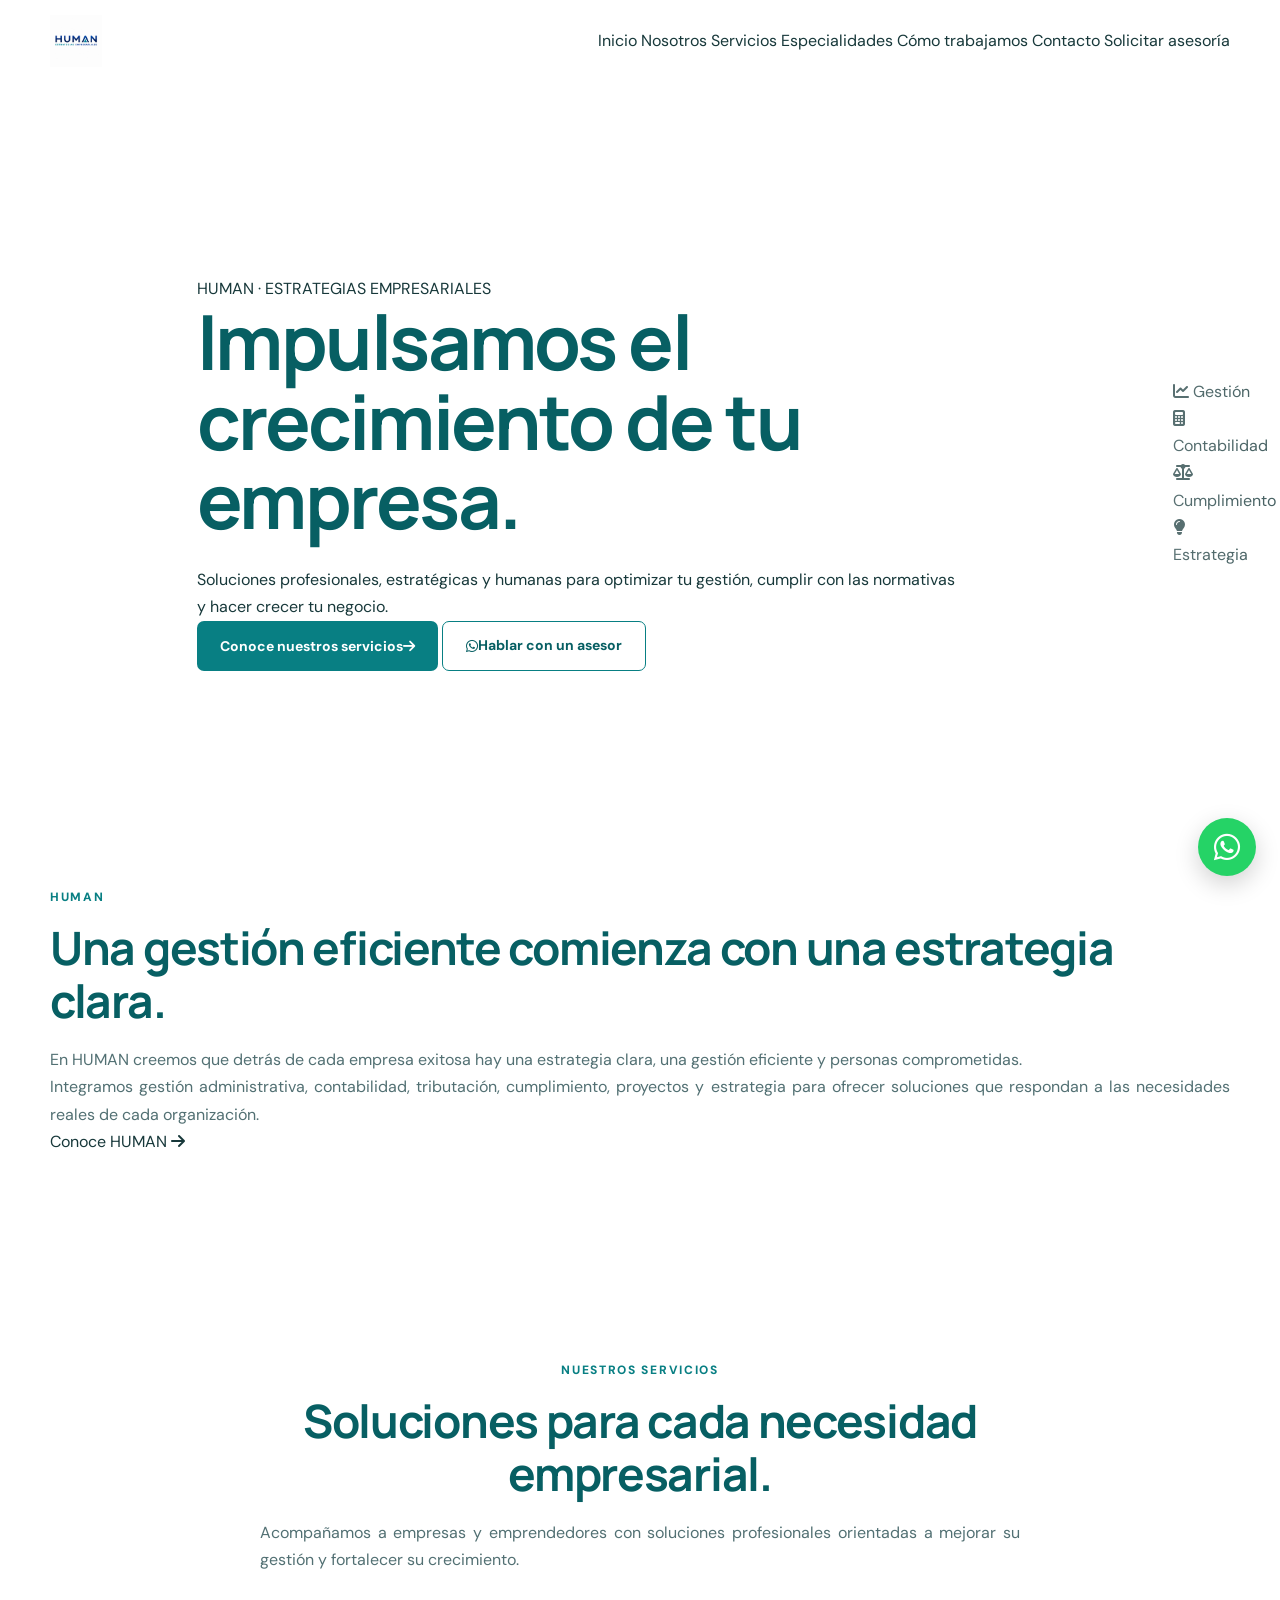
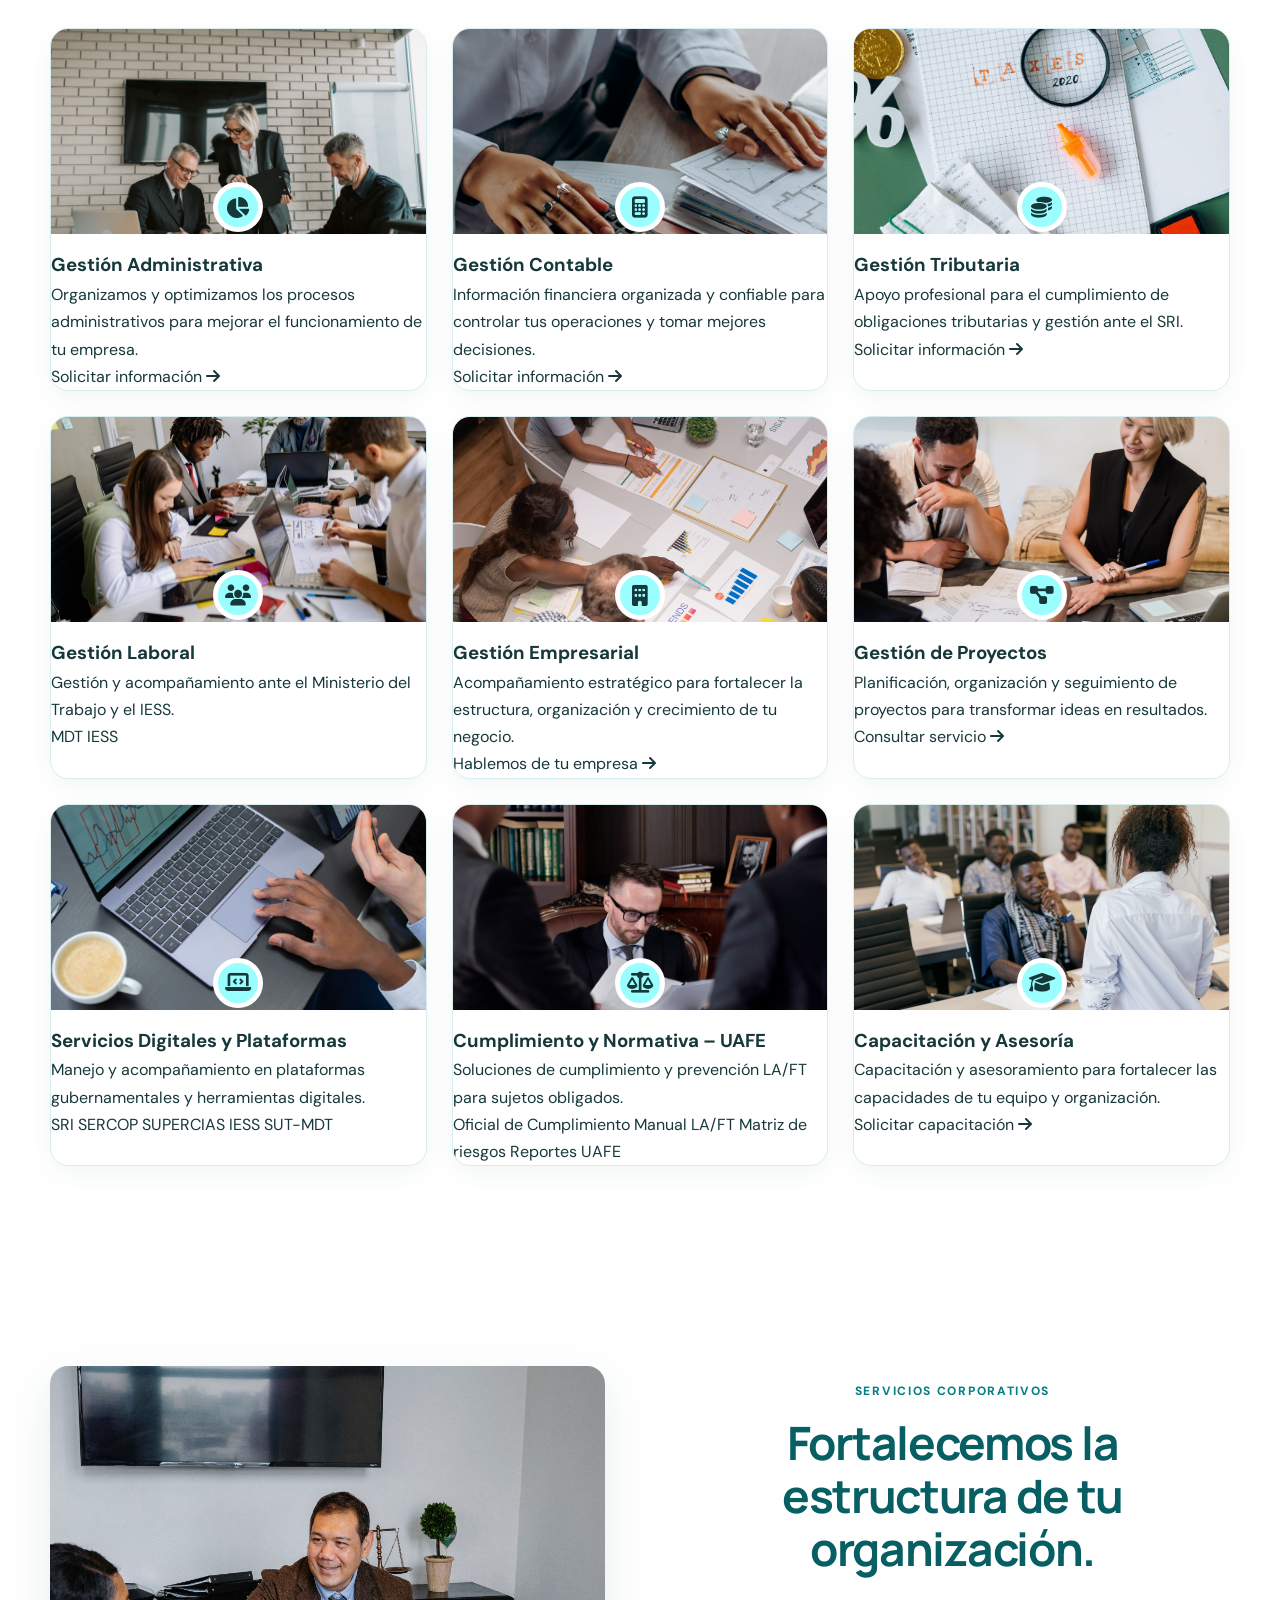
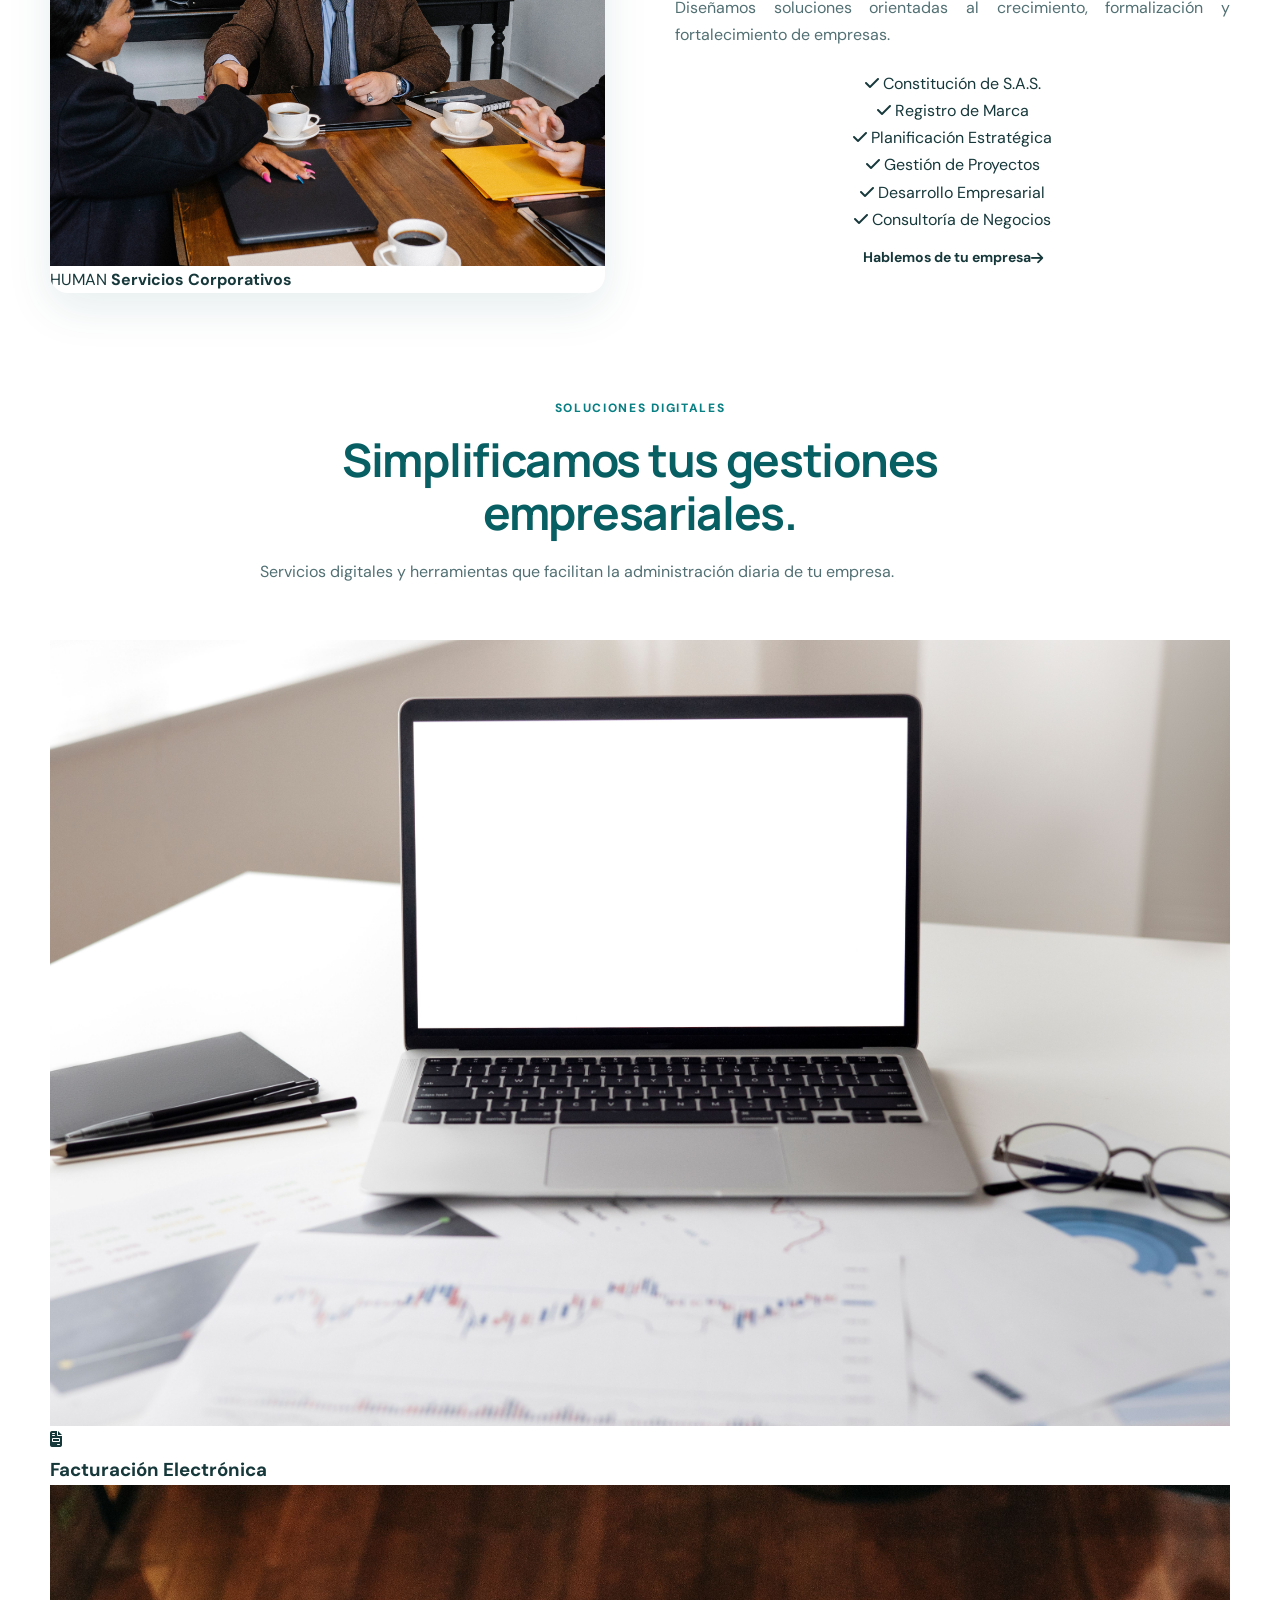
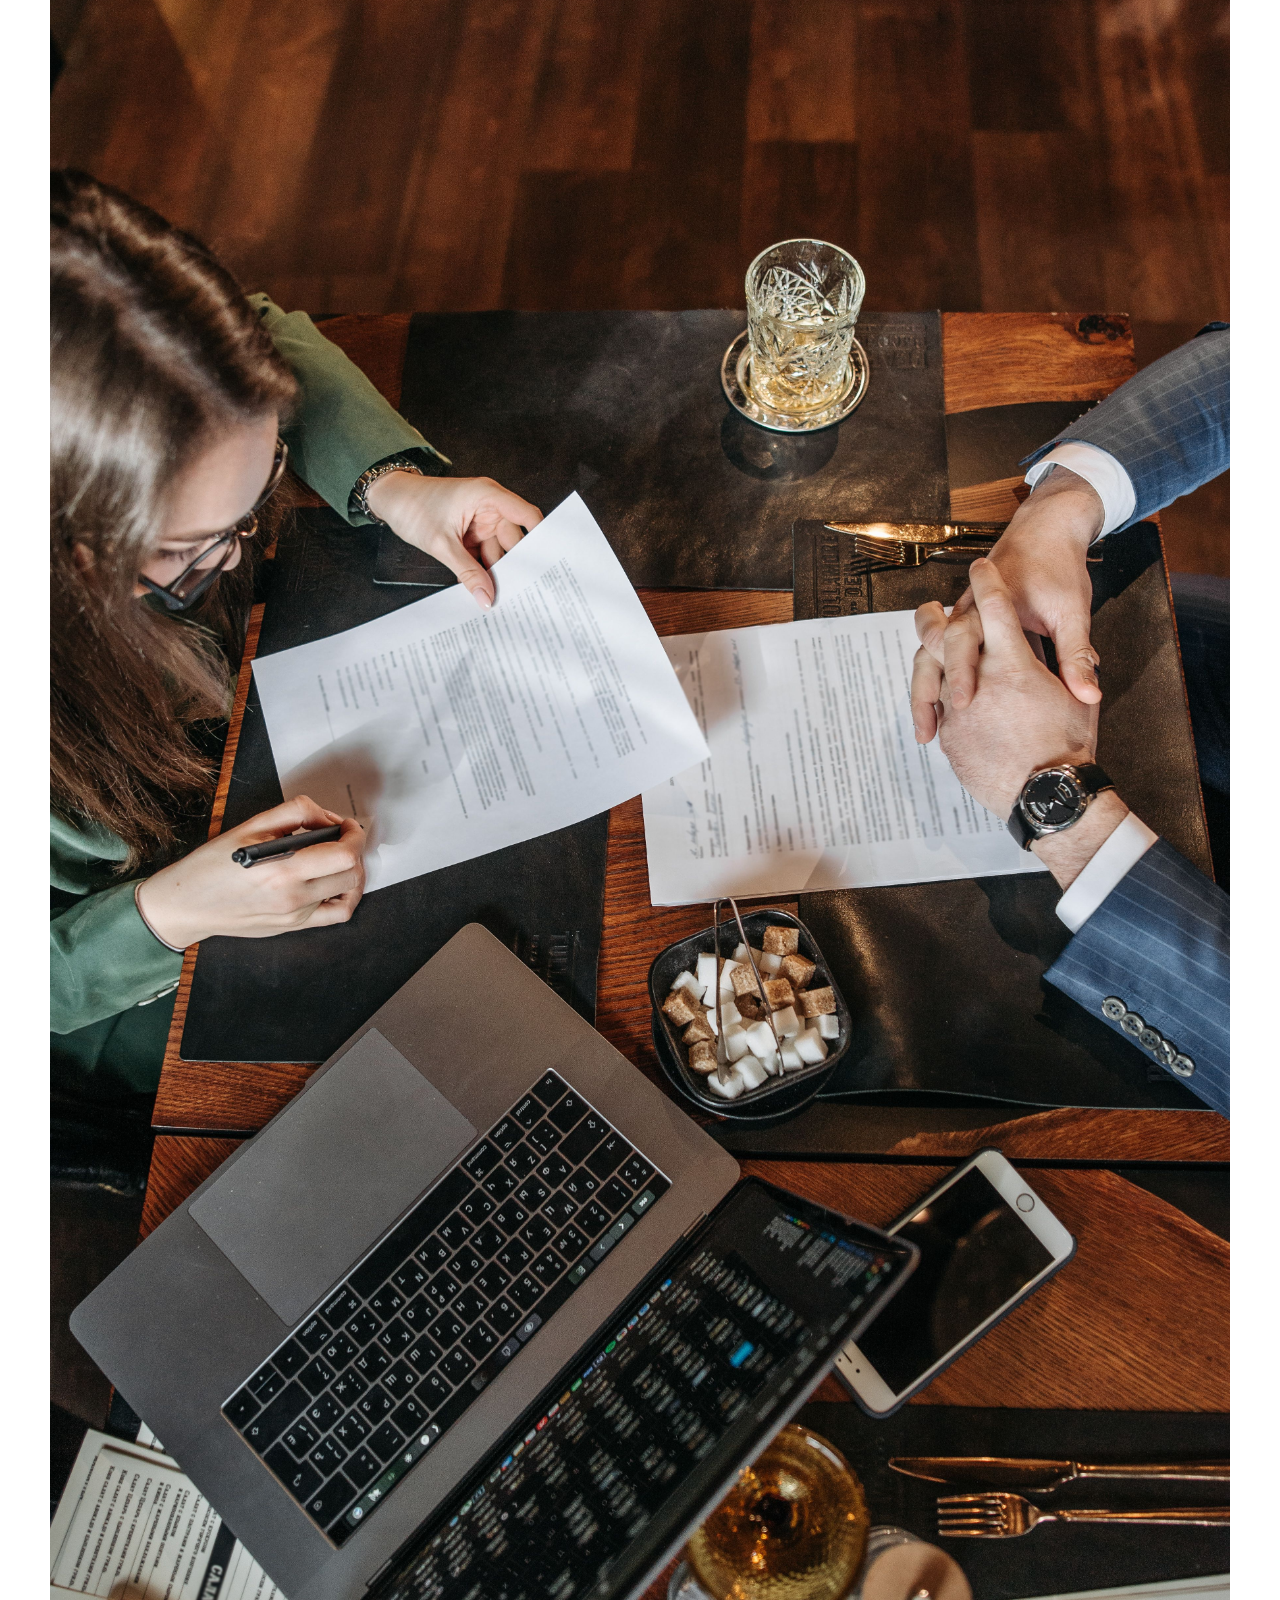
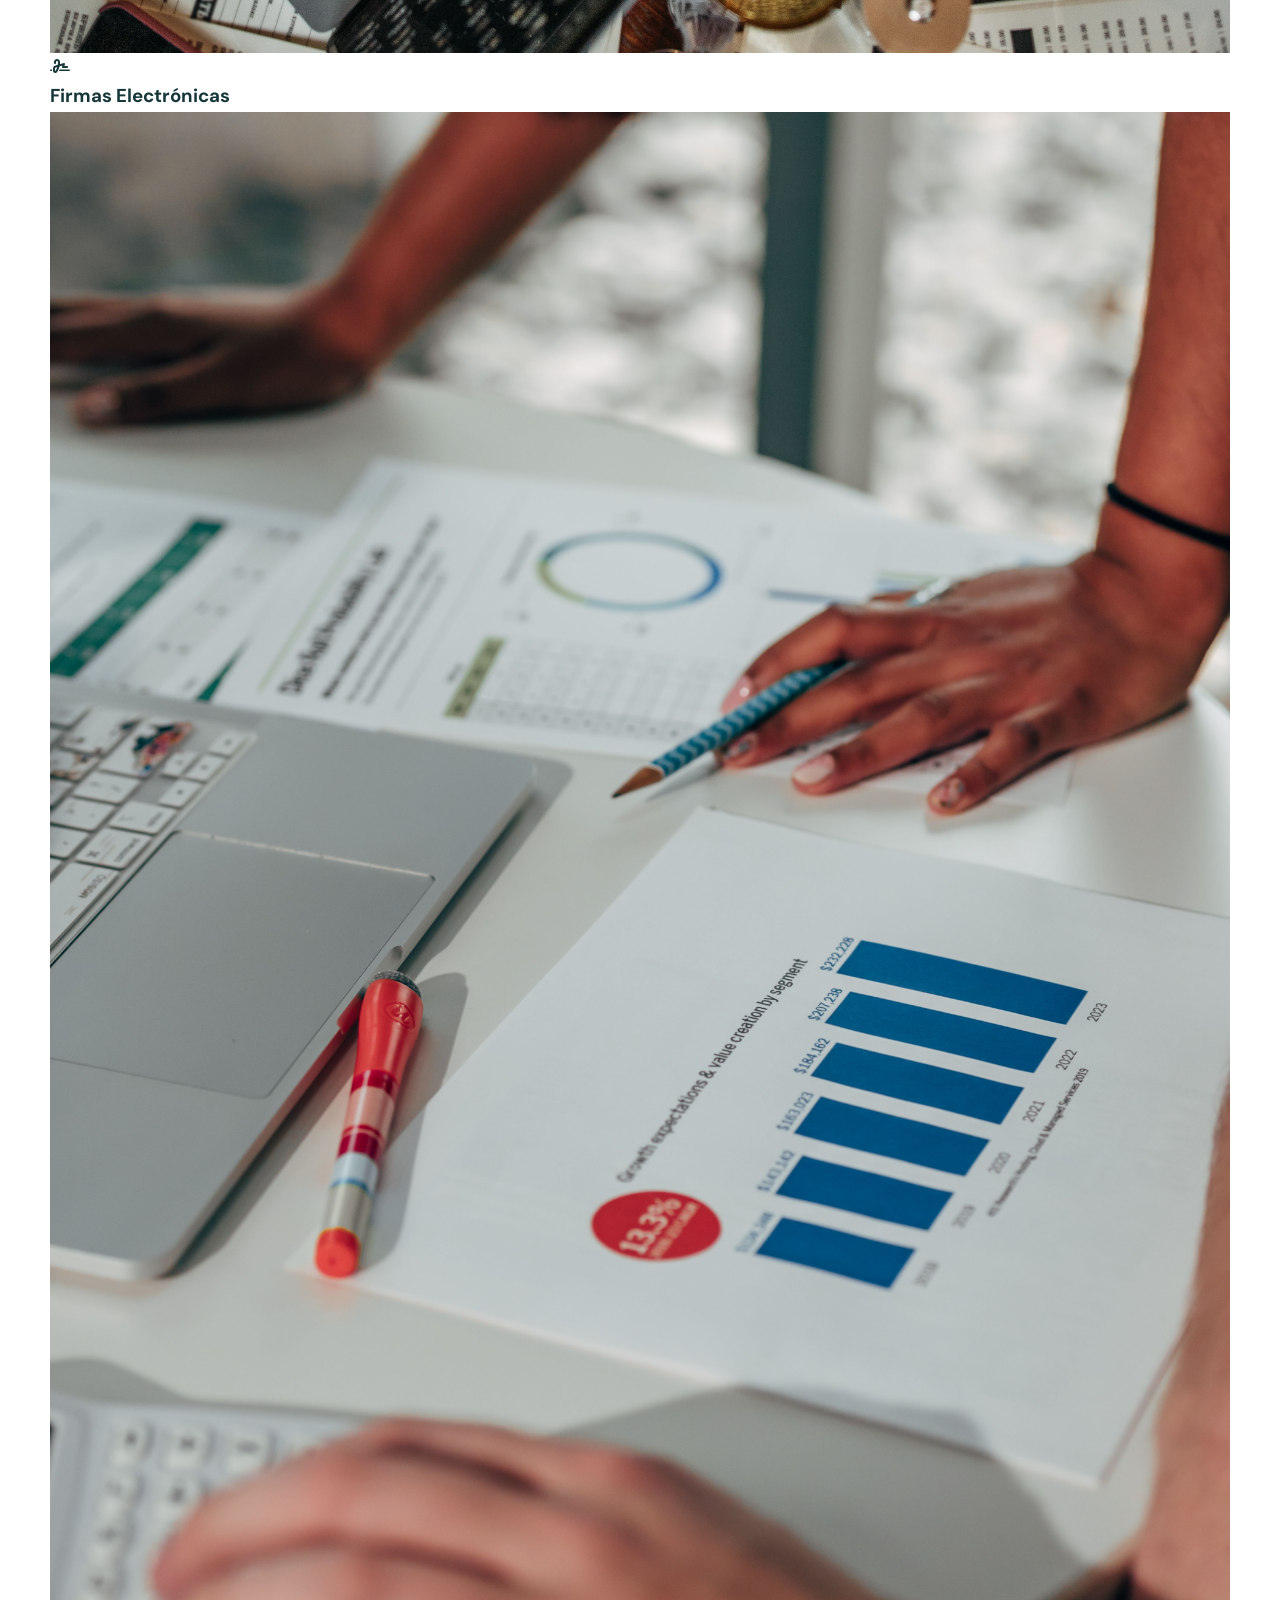
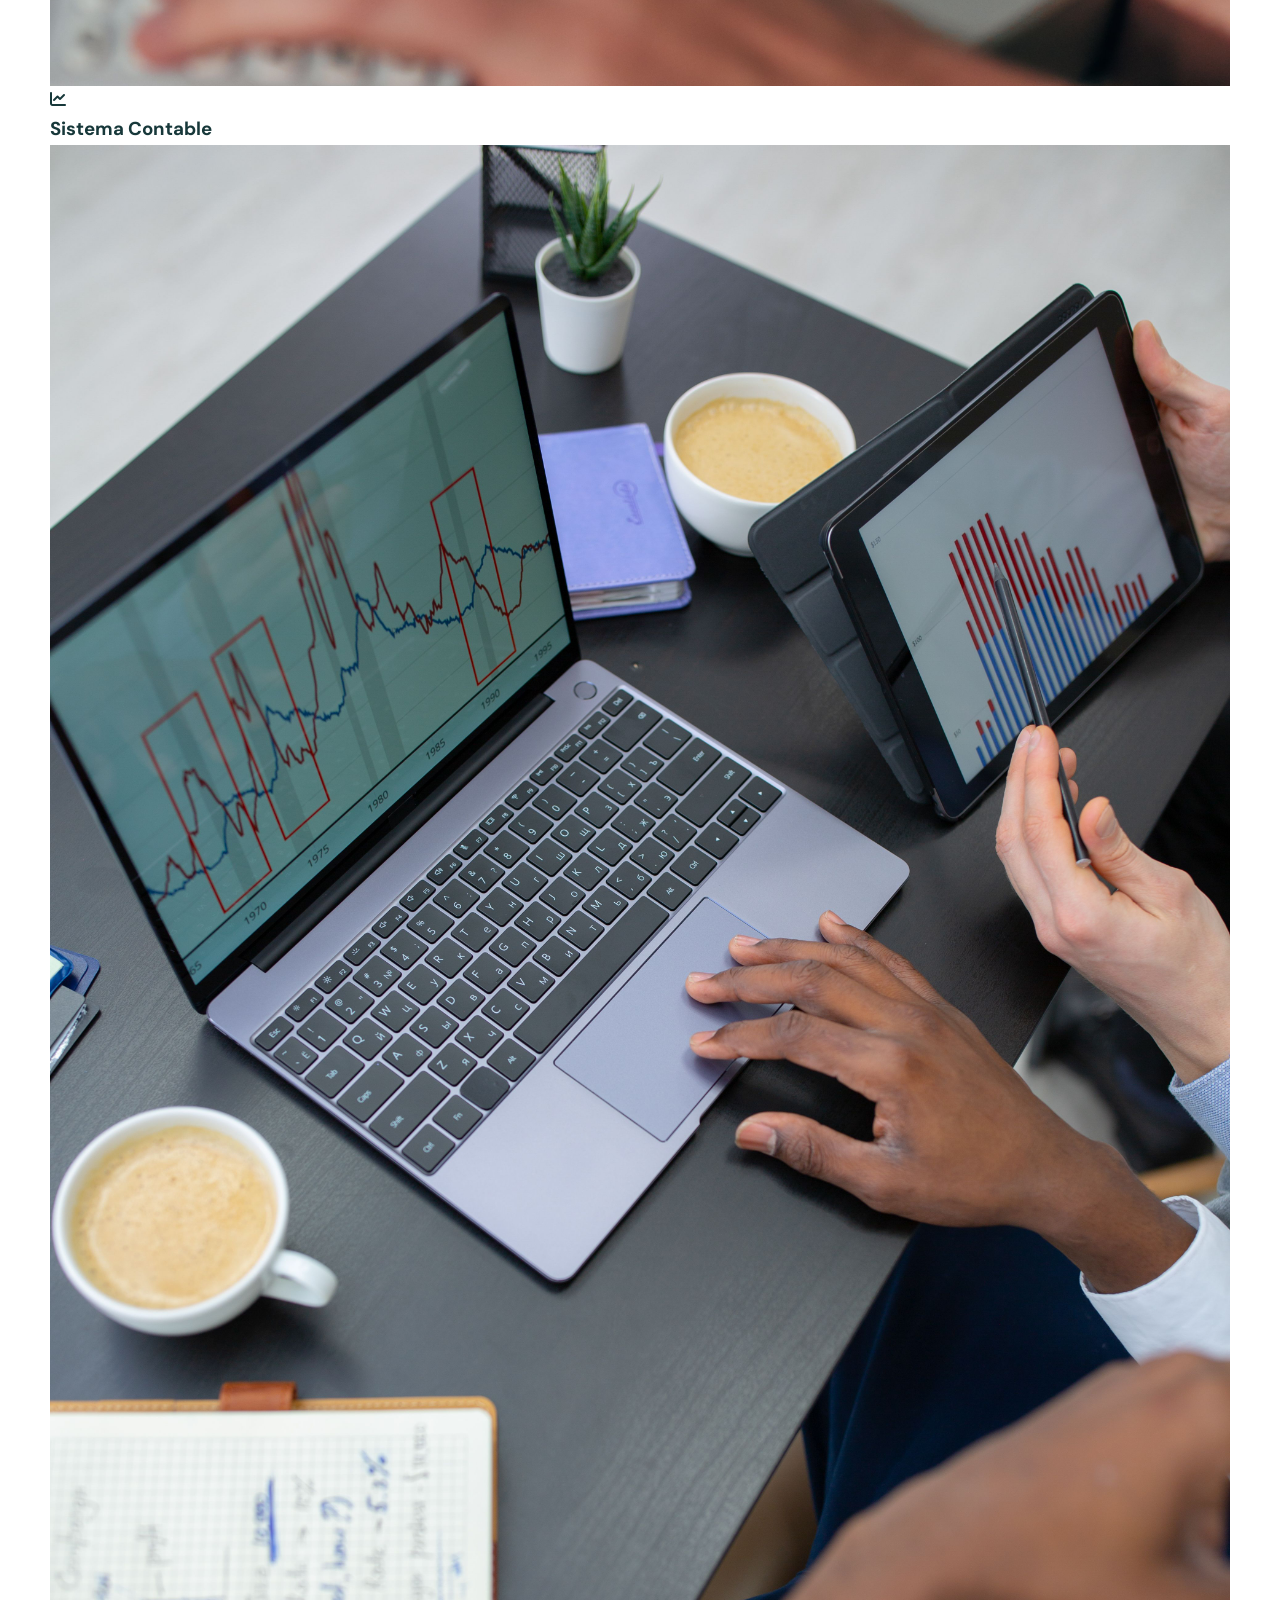
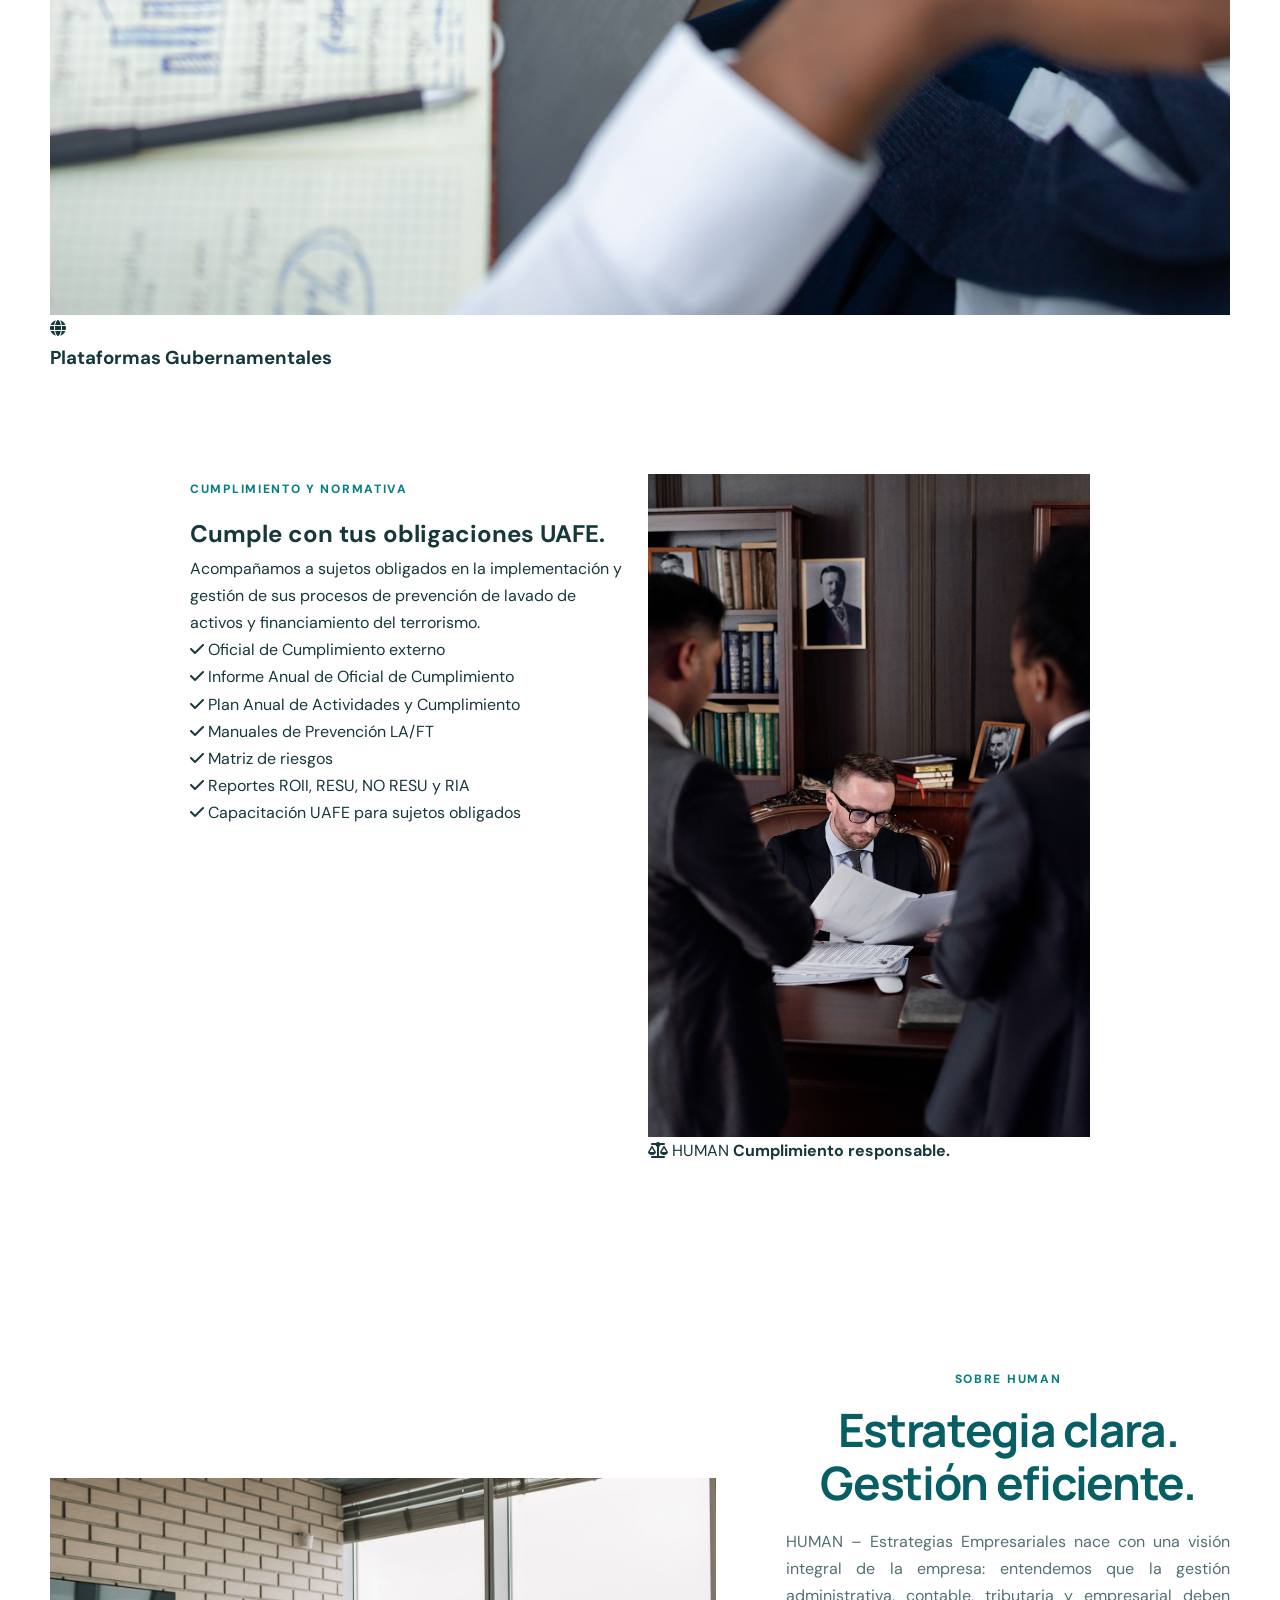
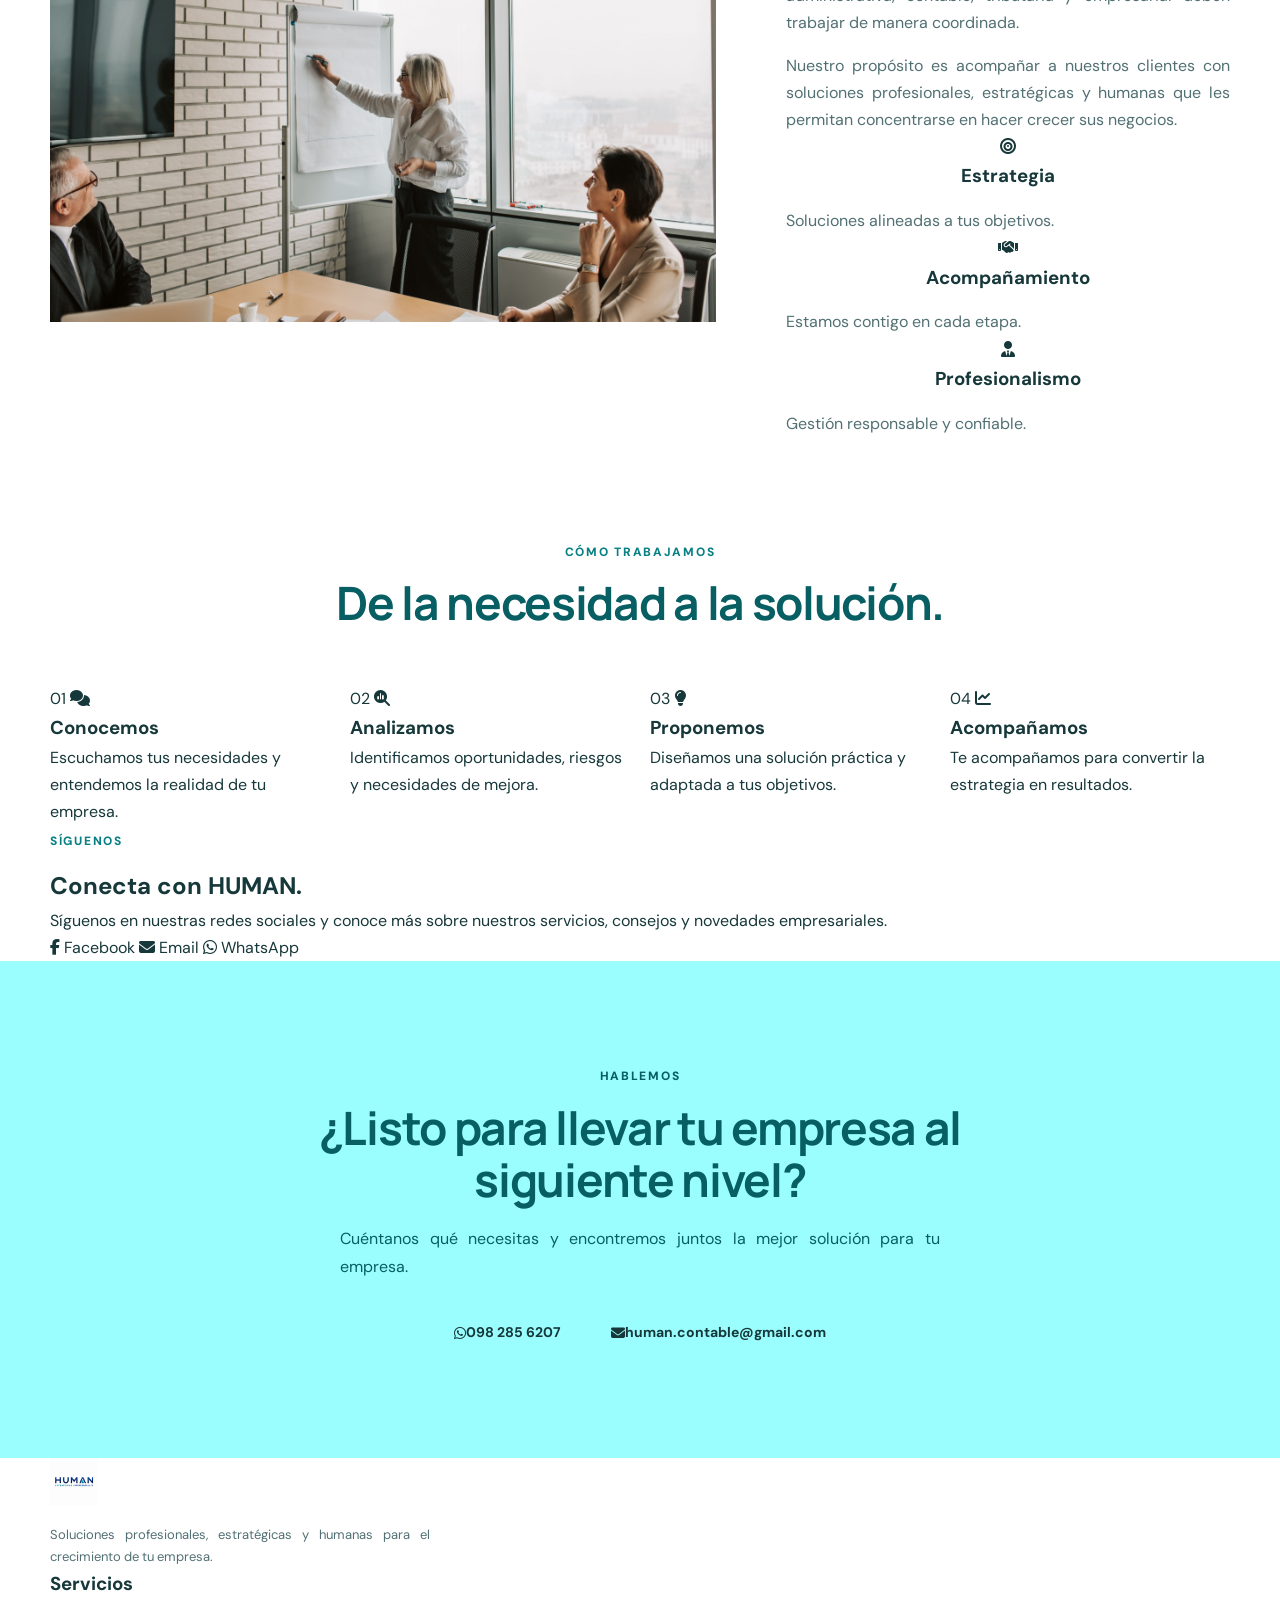
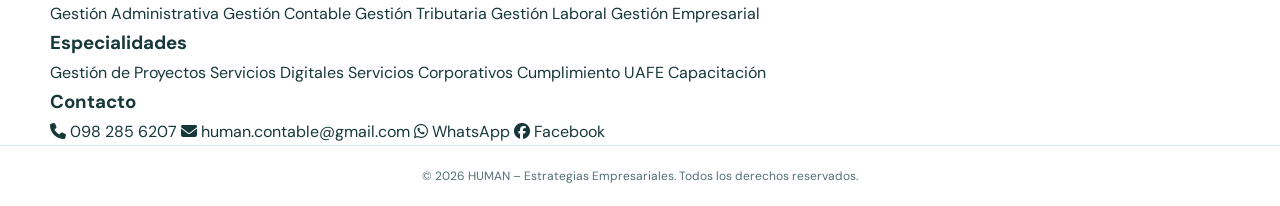
==== commit 9960d4ff: "Update index.html" ====
--- a/index.html
+++ b/index.html
@@ -3,25 +3,29 @@
 
 <head>
     <meta charset="UTF-8">
+
     <meta name="viewport" content="width=device-width, initial-scale=1.0">
 
     <title>HUMAN | Estrategias Empresariales en Ecuador</title>
 
     <meta name="description"
-        content="HUMAN – Estrategias Empresariales. Soluciones profesionales en gestión administrativa, contable, tributaria, laboral, empresarial, proyectos, servicios digitales, UAFE y asesoría empresarial en Ecuador.">
+        content="HUMAN – Estrategias Empresariales. Soluciones profesionales en gestión administrativa, contable, tributaria, laboral, empresarial, proyectos, servicios digitales, cumplimiento UAFE y asesoría empresarial en Ecuador.">
 
     <meta name="keywords"
-        content="HUMAN Ecuador, contabilidad Ecuador, tributación Ecuador, asesoría empresarial, gestión contable, gestión tributaria, UAFE, oficial de cumplimiento, proyectos, servicios empresariales">
+        content="HUMAN, Estrategias Empresariales, contabilidad Ecuador, asesoría empresarial Ecuador, gestión tributaria, gestión administrativa, gestión laboral, UAFE, proyectos, SRI, SERCOP, SUPERCIAS, IESS">
+
+    <meta name="author" content="HUMAN – Estrategias Empresariales">
 
     <meta name="robots" content="index, follow">
 
-    <meta property="og:title" content="HUMAN | Estrategias Empresariales">
-    <meta property="og:description"
-        content="Impulsamos el crecimiento de tu empresa con soluciones profesionales, estratégicas y humanas.">
-    <meta property="og:image" content="images/logo.png">
-
+    <meta name="theme-color" content="#9AFEFE">
+
+    <link rel="canonical" href="https://humancontable.github.io/">
+
+    <!-- FAVICON -->
     <link rel="icon" type="image/png" href="images/logo.png">
 
+    <!-- GOOGLE FONTS -->
     <link rel="preconnect" href="https://fonts.googleapis.com">
     <link rel="preconnect" href="https://fonts.gstatic.com" crossorigin>
 
@@ -29,37 +33,68 @@
         href="https://fonts.googleapis.com/css2?family=DM+Sans:wght@400;500;600;700&family=Manrope:wght@500;600;700;800&display=swap"
         rel="stylesheet">
 
+    <!-- FONT AWESOME -->
+    <link rel="stylesheet"
+        href="https://cdnjs.cloudflare.com/ajax/libs/font-awesome/6.5.2/css/all.min.css">
+
+    <!-- CSS -->
     <link rel="stylesheet" href="style.css">
+
 </head>
 
+
 <body>
 
-    <!-- ================= HEADER ================= -->
-
-    <header class="site-header" id="header">
+
+    <!-- =====================================================
+         HEADER
+    ====================================================== -->
+
+    <header class="header" id="header">
 
         <div class="container nav-container">
 
+
             <a href="#inicio" class="brand">
-                <img src="images/logo.png" alt="HUMAN - Estrategias Empresariales">
+
+                <img
+                    src="images/logo.png"
+                    alt="HUMAN Estrategias Empresariales">
+
             </a>
 
-            <button class="menu-toggle" id="menuToggle" aria-label="Abrir menú">
-                <span></span>
-                <span></span>
-                <span></span>
+
+            <button
+                class="menu-toggle"
+                id="menuToggle"
+                aria-label="Abrir menú">
+
+                <i class="fa-solid fa-bars"></i>
+
             </button>
 
-            <nav class="main-nav" id="mainNav">
+
+            <nav class="nav" id="nav">
 
                 <a href="#inicio">Inicio</a>
+
+                <a href="#nosotros">Nosotros</a>
+
                 <a href="#servicios">Servicios</a>
-                <a href="#nosotros">Nosotros</a>
-                <a href="#metodologia">Cómo trabajamos</a>
+
+                <a href="#especialidades">Especialidades</a>
+
+                <a href="#proceso">Cómo trabajamos</a>
+
                 <a href="#contacto">Contacto</a>
 
-                <a href="#contacto" class="nav-button">
+                <a
+                    href="https://wa.me/593982856207"
+                    target="_blank"
+                    class="nav-cta">
+
                     Solicitar asesoría
+
                 </a>
 
             </nav>
@@ -69,42 +104,859 @@
     </header>
 
 
+
+    <!-- =====================================================
+         HERO
+    ====================================================== -->
+
     <main>
 
-        <!-- ================= HERO ================= -->
 
         <section class="hero" id="inicio">
 
-            <div class="hero-background">
-                <img src="images/hero-human.jpg" alt="Estrategias empresariales HUMAN">
+            <div class="hero-overlay"></div>
+
+
+            <div class="container hero-content">
+
+                <div class="hero-copy">
+
+
+                    <span class="hero-tag">
+                        HUMAN · ESTRATEGIAS EMPRESARIALES
+                    </span>
+
+
+                    <h1>
+
+                        Impulsamos el crecimiento
+                        <span>de tu empresa.</span>
+
+                    </h1>
+
+
+                    <p>
+
+                        Soluciones profesionales, estratégicas y humanas
+                        para optimizar tu gestión, cumplir con las normativas
+                        y hacer crecer tu negocio.
+
+                    </p>
+
+
+                    <div class="hero-buttons">
+
+                        <a
+                            href="#servicios"
+                            class="btn btn-primary">
+
+                            Conoce nuestros servicios
+
+                            <i class="fa-solid fa-arrow-right"></i>
+
+                        </a>
+
+
+                        <a
+                            href="https://wa.me/593982856207"
+                            target="_blank"
+                            class="btn btn-outline">
+
+                            <i class="fa-brands fa-whatsapp"></i>
+
+                            Hablar con un asesor
+
+                        </a>
+
+                    </div>
+
+                </div>
+
             </div>
 
-            <div class="hero-overlay"></div>
-
-            <div class="container hero-content">
-
-                <span class="eyebrow">
-                    📈 ESTRATEGIAS EMPRESARIALES
-                </span>
-
-                <h1>
-                    Tu empresa necesita<br>
-                    <strong>más que números.</strong>
-                </h1>
-
-                <p>
-                    Impulsamos el crecimiento de tu empresa con soluciones
-                    profesionales, estratégicas y humanas.
-                </p>
-
-                <div class="hero-actions">
-
-                    <a href="#servicios" class="btn btn-primary">
-                        Conoce nuestros servicios
+
+            <div class="hero-bottom">
+
+                <div class="container hero-services">
+
+                    <div class="hero-service">
+
+                        <i class="fa-solid fa-chart-line"></i>
+
+                        <span>Gestión</span>
+
+                    </div>
+
+
+                    <div class="hero-service">
+
+                        <i class="fa-solid fa-calculator"></i>
+
+                        <span>Contabilidad</span>
+
+                    </div>
+
+
+                    <div class="hero-service">
+
+                        <i class="fa-solid fa-scale-balanced"></i>
+
+                        <span>Cumplimiento</span>
+
+                    </div>
+
+
+                    <div class="hero-service">
+
+                        <i class="fa-solid fa-lightbulb"></i>
+
+                        <span>Estrategia</span>
+
+                    </div>
+
+                </div>
+
+            </div>
+
+        </section>
+
+
+
+        <!-- =====================================================
+             INTRO
+        ====================================================== -->
+
+        <section class="intro section">
+
+            <div class="container intro-grid">
+
+
+                <div class="intro-title">
+
+                    <span class="section-label">
+                        HUMAN
+                    </span>
+
+                    <h2>
+
+                        Una gestión eficiente
+                        comienza con una
+                        <strong>estrategia clara.</strong>
+
+                    </h2>
+
+                </div>
+
+
+                <div class="intro-text">
+
+                    <p>
+
+                        En HUMAN creemos que detrás de cada empresa exitosa
+                        hay una estrategia clara, una gestión eficiente y
+                        personas comprometidas.
+
+                    </p>
+
+
+                    <p>
+
+                        Integramos gestión administrativa, contabilidad,
+                        tributación, cumplimiento, proyectos y estrategia
+                        para ofrecer soluciones que respondan a las
+                        necesidades reales de cada organización.
+
+                    </p>
+
+
+                    <a href="#nosotros" class="text-link">
+
+                        Conoce HUMAN
+
+                        <i class="fa-solid fa-arrow-right"></i>
+
                     </a>
 
-                    <a href="#contacto" class="btn btn-outline">
-                        Hablar con un asesor
+                </div>
+
+            </div>
+
+        </section>
+
+
+
+        <!-- =====================================================
+             SERVICIOS
+        ====================================================== -->
+
+        <section class="services section" id="servicios">
+
+            <div class="container">
+
+
+                <div class="section-heading">
+
+                    <div>
+
+                        <span class="section-label">
+                            NUESTROS SERVICIOS
+                        </span>
+
+                        <h2>
+
+                            Soluciones para cada
+                            <strong>necesidad empresarial.</strong>
+
+                        </h2>
+
+                    </div>
+
+
+                    <p>
+
+                        Acompañamos a empresas y emprendedores con
+                        soluciones profesionales orientadas a mejorar
+                        su gestión y fortalecer su crecimiento.
+
+                    </p>
+
+                </div>
+
+
+
+                <div class="services-grid">
+
+
+                    <!-- 01 -->
+
+                    <article class="service-card">
+
+                        <div class="service-image">
+
+                            <img
+                                src="images/gestion-administrativa.jpg"
+                                alt="Gestión Administrativa">
+
+                            <span class="service-number">
+                                01
+                            </span>
+
+                        </div>
+
+
+                        <div class="service-body">
+
+                            <span class="service-icon">
+
+                                <i class="fa-solid fa-chart-pie"></i>
+
+                            </span>
+
+
+                            <h3>
+                                Gestión Administrativa
+                            </h3>
+
+
+                            <p>
+
+                                Organizamos y optimizamos los procesos
+                                administrativos para mejorar el
+                                funcionamiento de tu empresa.
+
+                            </p>
+
+
+                            <a href="#contacto">
+
+                                Solicitar información
+
+                                <i class="fa-solid fa-arrow-right"></i>
+
+                            </a>
+
+                        </div>
+
+                    </article>
+
+
+
+                    <!-- 02 -->
+
+                    <article class="service-card">
+
+                        <div class="service-image">
+
+                            <img
+                                src="images/gestion-contable.jpg"
+                                alt="Gestión Contable">
+
+                            <span class="service-number">
+                                02
+                            </span>
+
+                        </div>
+
+
+                        <div class="service-body">
+
+                            <span class="service-icon">
+
+                                <i class="fa-solid fa-calculator"></i>
+
+                            </span>
+
+
+                            <h3>
+                                Gestión Contable
+                            </h3>
+
+
+                            <p>
+
+                                Información financiera organizada y
+                                confiable para controlar tus operaciones
+                                y tomar mejores decisiones.
+
+                            </p>
+
+
+                            <a href="#contacto">
+
+                                Solicitar información
+
+                                <i class="fa-solid fa-arrow-right"></i>
+
+                            </a>
+
+                        </div>
+
+                    </article>
+
+
+
+                    <!-- 03 -->
+
+                    <article class="service-card">
+
+                        <div class="service-image">
+
+                            <img
+                                src="images/gestion-tributaria.jpg"
+                                alt="Gestión Tributaria">
+
+                            <span class="service-number">
+                                03
+                            </span>
+
+                        </div>
+
+
+                        <div class="service-body">
+
+                            <span class="service-icon">
+
+                                <i class="fa-solid fa-coins"></i>
+
+                            </span>
+
+
+                            <h3>
+                                Gestión Tributaria
+                            </h3>
+
+
+                            <p>
+
+                                Apoyo profesional para el cumplimiento
+                                de obligaciones tributarias y gestión
+                                ante el SRI.
+
+                            </p>
+
+
+                            <a href="#contacto">
+
+                                Solicitar información
+
+                                <i class="fa-solid fa-arrow-right"></i>
+
+                            </a>
+
+                        </div>
+
+                    </article>
+
+
+
+                    <!-- 04 -->
+
+                    <article class="service-card">
+
+                        <div class="service-image">
+
+                            <img
+                                src="images/gestion-laboral.jpg"
+                                alt="Gestión Laboral">
+
+                            <span class="service-number">
+                                04
+                            </span>
+
+                        </div>
+
+
+                        <div class="service-body">
+
+                            <span class="service-icon">
+
+                                <i class="fa-solid fa-users"></i>
+
+                            </span>
+
+
+                            <h3>
+                                Gestión Laboral
+                            </h3>
+
+
+                            <p>
+
+                                Gestión y acompañamiento ante el
+                                Ministerio del Trabajo y el IESS.
+
+                            </p>
+
+
+                            <div class="mini-list">
+
+                                <span>MDT</span>
+
+                                <span>IESS</span>
+
+                            </div>
+
+                        </div>
+
+                    </article>
+
+
+
+                    <!-- 05 -->
+
+                    <article class="service-card">
+
+                        <div class="service-image">
+
+                            <img
+                                src="images/gestion-empresarial.jpg"
+                                alt="Gestión Empresarial">
+
+                            <span class="service-number">
+                                05
+                            </span>
+
+                        </div>
+
+
+                        <div class="service-body">
+
+                            <span class="service-icon">
+
+                                <i class="fa-solid fa-building"></i>
+
+                            </span>
+
+
+                            <h3>
+                                Gestión Empresarial
+                            </h3>
+
+
+                            <p>
+
+                                Acompañamiento estratégico para fortalecer
+                                la estructura, organización y crecimiento
+                                de tu negocio.
+
+                            </p>
+
+
+                            <a href="#contacto">
+
+                                Hablemos de tu empresa
+
+                                <i class="fa-solid fa-arrow-right"></i>
+
+                            </a>
+
+                        </div>
+
+                    </article>
+
+
+
+                    <!-- 06 -->
+
+                    <article class="service-card">
+
+                        <div class="service-image">
+
+                            <img
+                                src="images/gestion-proyectos.jpg"
+                                alt="Gestión de Proyectos">
+
+                            <span class="service-number">
+                                06
+                            </span>
+
+                        </div>
+
+
+                        <div class="service-body">
+
+                            <span class="service-icon">
+
+                                <i class="fa-solid fa-diagram-project"></i>
+
+                            </span>
+
+
+                            <h3>
+                                Gestión de Proyectos
+                            </h3>
+
+
+                            <p>
+
+                                Planificación, organización y seguimiento
+                                de proyectos para transformar ideas
+                                en resultados.
+
+                            </p>
+
+
+                            <a href="#contacto">
+
+                                Consultar servicio
+
+                                <i class="fa-solid fa-arrow-right"></i>
+
+                            </a>
+
+                        </div>
+
+                    </article>
+
+
+
+                    <!-- 07 -->
+
+                    <article class="service-card service-dark">
+
+                        <div class="service-image">
+
+                            <img
+                                src="images/servicios-digitales.jpg"
+                                alt="Servicios Digitales">
+
+                            <span class="service-number">
+                                07
+                            </span>
+
+                        </div>
+
+
+                        <div class="service-body">
+
+                            <span class="service-icon">
+
+                                <i class="fa-solid fa-laptop-code"></i>
+
+                            </span>
+
+
+                            <h3>
+                                Servicios Digitales y Plataformas
+                            </h3>
+
+
+                            <p>
+
+                                Manejo y acompañamiento en plataformas
+                                gubernamentales y herramientas digitales.
+
+                            </p>
+
+
+                            <div class="mini-list">
+
+                                <span>SRI</span>
+
+                                <span>SERCOP</span>
+
+                                <span>SUPERCIAS</span>
+
+                                <span>IESS</span>
+
+                                <span>SUT-MDT</span>
+
+                            </div>
+
+                        </div>
+
+                    </article>
+
+
+
+                    <!-- 08 -->
+
+                    <article class="service-card service-dark">
+
+                        <div class="service-image">
+
+                            <img
+                                src="images/cumplimiento-uafe.jpg"
+                                alt="Cumplimiento UAFE">
+
+                            <span class="service-number">
+                                08
+                            </span>
+
+                        </div>
+
+
+                        <div class="service-body">
+
+                            <span class="service-icon">
+
+                                <i class="fa-solid fa-scale-balanced"></i>
+
+                            </span>
+
+
+                            <h3>
+                                Cumplimiento y Normativa – UAFE
+                            </h3>
+
+
+                            <p>
+
+                                Soluciones de cumplimiento y prevención
+                                LA/FT para sujetos obligados.
+
+                            </p>
+
+
+                            <div class="mini-list">
+
+                                <span>Oficial de Cumplimiento</span>
+
+                                <span>Manual LA/FT</span>
+
+                                <span>Matriz de riesgos</span>
+
+                                <span>Reportes UAFE</span>
+
+                            </div>
+
+                        </div>
+
+                    </article>
+
+
+
+                    <!-- 09 -->
+
+                    <article class="service-card">
+
+                        <div class="service-image">
+
+                            <img
+                                src="images/capacitacion-asesoria.jpg"
+                                alt="Capacitación y Asesoría">
+
+                            <span class="service-number">
+                                09
+                            </span>
+
+                        </div>
+
+
+                        <div class="service-body">
+
+                            <span class="service-icon">
+
+                                <i class="fa-solid fa-graduation-cap"></i>
+
+                            </span>
+
+
+                            <h3>
+                                Capacitación y Asesoría
+                            </h3>
+
+
+                            <p>
+
+                                Capacitación y asesoramiento para fortalecer
+                                las capacidades de tu equipo y organización.
+
+                            </p>
+
+
+                            <a href="#contacto">
+
+                                Solicitar capacitación
+
+                                <i class="fa-solid fa-arrow-right"></i>
+
+                            </a>
+
+                        </div>
+
+                    </article>
+
+                </div>
+
+            </div>
+
+        </section>
+
+
+
+        <!-- =====================================================
+             SERVICIOS CORPORATIVOS
+        ====================================================== -->
+
+        <section class="corporate section" id="especialidades">
+
+            <div class="container corporate-grid">
+
+
+                <div class="corporate-image">
+
+                    <img
+                        src="images/servicios-corporativos.jpg"
+                        alt="Servicios Corporativos HUMAN">
+
+                    <div class="image-label">
+
+                        <span>
+                            HUMAN
+                        </span>
+
+                        <strong>
+                            Servicios Corporativos
+                        </strong>
+
+                    </div>
+
+                </div>
+
+
+                <div class="corporate-content">
+
+                    <span class="section-label">
+                        SERVICIOS CORPORATIVOS
+                    </span>
+
+
+                    <h2>
+
+                        Fortalecemos la estructura
+                        <strong>de tu organización.</strong>
+
+                    </h2>
+
+
+                    <p>
+
+                        Diseñamos soluciones orientadas al crecimiento,
+                        formalización y fortalecimiento de empresas.
+
+                    </p>
+
+
+                    <div class="corporate-list">
+
+
+                        <div>
+
+                            <i class="fa-solid fa-check"></i>
+
+                            <span>
+                                Constitución de S.A.S.
+                            </span>
+
+                        </div>
+
+
+                        <div>
+
+                            <i class="fa-solid fa-check"></i>
+
+                            <span>
+                                Registro de Marca
+                            </span>
+
+                        </div>
+
+
+                        <div>
+
+                            <i class="fa-solid fa-check"></i>
+
+                            <span>
+                                Planificación Estratégica
+                            </span>
+
+                        </div>
+
+
+                        <div>
+
+                            <i class="fa-solid fa-check"></i>
+
+                            <span>
+                                Gestión de Proyectos
+                            </span>
+
+                        </div>
+
+
+                        <div>
+
+                            <i class="fa-solid fa-check"></i>
+
+                            <span>
+                                Desarrollo Empresarial
+                            </span>
+
+                        </div>
+
+
+                        <div>
+
+                            <i class="fa-solid fa-check"></i>
+
+                            <span>
+                                Consultoría de Negocios
+                            </span>
+
+                        </div>
+
+                    </div>
+
+
+                    <a
+                        href="#contacto"
+                        class="btn btn-dark">
+
+                        Hablemos de tu empresa
+
+                        <i class="fa-solid fa-arrow-right"></i>
+
                     </a>
 
                 </div>
@@ -114,433 +966,116 @@
         </section>
 
 
-        <!-- ================= PILARES ================= -->
-
-        <section class="pillars">
-
-            <div class="container pillars-grid">
-
-                <div class="pillar">
-                    <div class="pillar-icon">📊</div>
-                    <div>
-                        <h3>Gestión eficiente</h3>
-                        <p>
-                            Organizamos y optimizamos los procesos de tu empresa.
-                        </p>
-                    </div>
-                </div>
-
-                <div class="pillar">
-                    <div class="pillar-icon">🎯</div>
-                    <div>
-                        <h3>Estrategia</h3>
-                        <p>
-                            Transformamos información en decisiones empresariales.
-                        </p>
-                    </div>
-                </div>
-
-                <div class="pillar">
-                    <div class="pillar-icon">🤝</div>
-                    <div>
-                        <h3>Acompañamiento</h3>
-                        <p>
-                            Estamos contigo en cada etapa de tu negocio.
-                        </p>
-                    </div>
-                </div>
-
-            </div>
-
-        </section>
-
-
-        <!-- ================= INTRO ================= -->
-
-        <section class="intro section-light">
-
-            <div class="container intro-content">
-
-                <span class="section-label">
-                    HUMAN
-                </span>
-
-                <h2>
-                    Una visión integral para hacer crecer tu empresa
-                </h2>
-
-                <p>
-                    En HUMAN creemos que detrás de cada empresa exitosa hay una
-                    estrategia clara, una gestión eficiente y personas comprometidas.
-                </p>
-
-                <p>
-                    Nuestro objetivo es ayudarte a optimizar tu gestión, cumplir
-                    con todas las normativas y generar las condiciones necesarias
-                    para que puedas concentrarte en hacer crecer tu negocio.
-                </p>
-
-            </div>
-
-        </section>
-
-
-        <!-- ================= SERVICIOS ================= -->
-
-        <section class="services section-aqua" id="servicios">
+
+        <!-- =====================================================
+             SOLUCIONES DIGITALES
+        ====================================================== -->
+
+        <section class="digital section">
 
             <div class="container">
 
-                <div class="section-heading">
-
-                    <span class="section-label">
-                        NUESTROS SERVICIOS
-                    </span>
-
-                    <h2>
-                        Soluciones diseñadas para tu empresa
-                    </h2>
-
-                    <p>
-                        Integramos diferentes áreas de gestión para ofrecerte
-                        soluciones prácticas, profesionales y orientadas a resultados.
-                    </p>
-
-                </div>
-
-
-                <div class="services-grid">
-
-                    <!-- Administración -->
-
-                    <article class="service-card">
-
-                        <div class="service-image">
-                            <img src="images/gestion-administrativa.jpg"
-                                alt="Gestión Administrativa">
-                        </div>
-
-                        <div class="service-content">
-
-                            <div class="service-icon">📊</div>
-
-                            <h3>Gestión Administrativa</h3>
-
-                            <p>
-                                Organizamos y optimizamos los procesos administrativos
-                                para mejorar el control y funcionamiento de tu empresa.
-                            </p>
-
-                        </div>
-
-                    </article>
-
-
-                    <!-- Contable -->
-
-                    <article class="service-card">
-
-                        <div class="service-image">
-                            <img src="images/gestion-contable.jpg"
-                                alt="Gestión Contable">
-                        </div>
-
-                        <div class="service-content">
-
-                            <div class="service-icon">📑</div>
-
-                            <h3>Gestión Contable</h3>
-
-                            <p>
-                                Mantenemos tu información financiera organizada,
-                                actualizada y disponible para una adecuada toma
-                                de decisiones.
-                            </p>
-
-                        </div>
-
-                    </article>
-
-
-                    <!-- Tributaria -->
-
-                    <article class="service-card">
-
-                        <div class="service-image">
-                            <img src="images/gestion-tributaria.jpg"
-                                alt="Gestión Tributaria">
-                        </div>
-
-                        <div class="service-content">
-
-                            <div class="service-icon">💰</div>
-
-                            <h3>Gestión Tributaria</h3>
-
-                            <p>
-                                Te ayudamos con el cumplimiento de tus obligaciones
-                                tributarias y la correcta gestión de tus procesos
-                                ante el SRI.
-                            </p>
-
-                        </div>
-
-                    </article>
-
-
-                    <!-- Laboral -->
-
-                    <article class="service-card">
-
-                        <div class="service-image">
-                            <img src="images/gestion-laboral.jpg"
-                                alt="Gestión Laboral">
-                        </div>
-
-                        <div class="service-content">
-
-                            <div class="service-icon">👩‍💼</div>
-
-                            <h3>Gestión Laboral</h3>
-
-                            <p>
-                                Gestionamos procesos relacionados con el Ministerio
-                                del Trabajo y el Instituto Ecuatoriano de Seguridad
-                                Social.
-                            </p>
-
-                        </div>
-
-                    </article>
-
-
-                    <!-- Empresarial -->
-
-                    <article class="service-card">
-
-                        <div class="service-image">
-                            <img src="images/gestion-empresarial.jpg"
-                                alt="Gestión Empresarial">
-                        </div>
-
-                        <div class="service-content">
-
-                            <div class="service-icon">🚀</div>
-
-                            <h3>Gestión Empresarial</h3>
-
-                            <p>
-                                Desarrollamos soluciones para mejorar la gestión,
-                                planificación y crecimiento sostenible de tu empresa.
-                            </p>
-
-                        </div>
-
-                    </article>
-
-
-                    <!-- Proyectos -->
-
-                    <article class="service-card">
-
-                        <div class="service-image">
-                            <img src="images/gestion-proyectos.jpg"
-                                alt="Gestión de Proyectos">
-                        </div>
-
-                        <div class="service-content">
-
-                            <div class="service-icon">📋</div>
-
-                            <h3>Gestión de Proyectos</h3>
-
-                            <p>
-                                Planificamos, estructuramos y acompañamos proyectos
-                                para convertir las ideas de tu empresa en resultados.
-                            </p>
-
-                        </div>
-
-                    </article>
-
-
-                    <!-- Digital -->
-
-                    <article class="service-card">
-
-                        <div class="service-image">
-                            <img src="images/servicios-digitales.jpg"
-                                alt="Servicios Digitales">
-                        </div>
-
-                        <div class="service-content">
-
-                            <div class="service-icon">💻</div>
-
-                            <h3>Servicios Digitales</h3>
-
-                            <p>
-                                Gestionamos trámites y procesos mediante plataformas
-                                gubernamentales y soluciones digitales.
-                            </p>
-
-                        </div>
-
-                    </article>
-
-
-                    <!-- UAFE -->
-
-                    <article class="service-card">
-
-                        <div class="service-image">
-                            <img src="images/cumplimiento-uafe.jpg"
-                                alt="Cumplimiento y Normativa UAFE">
-                        </div>
-
-                        <div class="service-content">
-
-                            <div class="service-icon">⚖️</div>
-
-                            <h3>Cumplimiento y Normativa – UAFE</h3>
-
-                            <p>
-                                Implementamos herramientas y procesos para el
-                                cumplimiento de las obligaciones relacionadas con
-                                prevención de lavado de activos y financiamiento
-                                de delitos.
-                            </p>
-
-                        </div>
-
-                    </article>
-
-
-                    <!-- Capacitación -->
-
-                    <article class="service-card">
-
-                        <div class="service-image">
-                            <img src="images/capacitacion-asesoria.jpg"
-                                alt="Capacitación y Asesoría">
-                        </div>
-
-                        <div class="service-content">
-
-                            <div class="service-icon">🎓</div>
-
-                            <h3>Capacitación y Asesoría</h3>
-
-                            <p>
-                                Fortalecemos las capacidades de empresarios y equipos
-                                de trabajo mediante capacitación y asesoría especializada.
-                            </p>
-
-                        </div>
-
-                    </article>
-
-
-                    <!-- Corporativos -->
-
-                    <article class="service-card">
-
-                        <div class="service-image">
-                            <img src="images/servicios-corporativos.jpg"
-                                alt="Servicios Corporativos">
-                        </div>
-
-                        <div class="service-content">
-
-                            <div class="service-icon">🧾</div>
-
-                            <h3>Servicios Corporativos</h3>
-
-                            <p>
-                                Acompañamos a empresas y emprendedores en procesos
-                                estratégicos, legales, administrativos y corporativos.
-                            </p>
-
-                        </div>
-
-                    </article>
-
-                </div>
-
-            </div>
-
-        </section>
-
-
-        <!-- ================= SOLUCIONES DIGITALES ================= -->
-
-        <section class="solutions section-light">
-
-            <div class="container">
-
-                <div class="section-heading">
+
+                <div class="section-heading centered">
 
                     <span class="section-label">
                         SOLUCIONES DIGITALES
                     </span>
 
                     <h2>
-                        Herramientas para simplificar tu gestión
+
+                        Simplificamos tus
+                        <strong>gestiones empresariales.</strong>
+
                     </h2>
 
                     <p>
-                        Incorporamos soluciones digitales que permiten mejorar
-                        los procesos administrativos y empresariales.
+
+                        Servicios digitales y herramientas que facilitan
+                        la administración diaria de tu empresa.
+
                     </p>
 
                 </div>
 
 
-                <div class="solutions-grid">
-
-                    <div class="solution-card">
-
-                        <img src="images/facturacion-electronica.jpg"
+                <div class="digital-grid">
+
+
+                    <div class="digital-card">
+
+                        <img
+                            src="images/facturacion-electronica.jpg"
                             alt="Facturación Electrónica">
 
                         <div>
-                            <h3>Facturación Electrónica</h3>
-                            <p>
-                                Implementación y gestión de soluciones de facturación
-                                electrónica.
-                            </p>
-                        </div>
-
-                    </div>
-
-
-                    <div class="solution-card">
-
-                        <img src="images/firma-electronica.jpg"
+
+                            <i class="fa-solid fa-file-invoice"></i>
+
+                            <h3>
+                                Facturación Electrónica
+                            </h3>
+
+                        </div>
+
+                    </div>
+
+
+
+                    <div class="digital-card">
+
+                        <img
+                            src="images/firma-electronica.jpg"
                             alt="Firma Electrónica">
 
                         <div>
-                            <h3>Firmas Electrónicas</h3>
-                            <p>
-                                Soluciones para facilitar tus procesos digitales
-                                mediante firmas electrónicas.
-                            </p>
-                        </div>
-
-                    </div>
-
-
-                    <div class="solution-card">
-
-                        <img src="images/sistema-contable.jpg"
+
+                            <i class="fa-solid fa-signature"></i>
+
+                            <h3>
+                                Firmas Electrónicas
+                            </h3>
+
+                        </div>
+
+                    </div>
+
+
+
+                    <div class="digital-card">
+
+                        <img
+                            src="images/sistema-contable.jpg"
                             alt="Sistema Contable">
 
                         <div>
-                            <h3>Sistema Contable</h3>
-                            <p>
-                                Herramientas para mantener organizada y controlada
-                                la información de tu empresa.
-                            </p>
+
+                            <i class="fa-solid fa-chart-line"></i>
+
+                            <h3>
+                                Sistema Contable
+                            </h3>
+
+                        </div>
+
+                    </div>
+
+
+
+                    <div class="digital-card">
+
+                        <img
+                            src="images/servicios-digitales.jpg"
+                            alt="Plataformas Gubernamentales">
+
+                        <div>
+
+                            <i class="fa-solid fa-globe"></i>
+
+                            <h3>
+                                Plataformas Gubernamentales
+                            </h3>
+
                         </div>
 
                     </div>
@@ -552,115 +1087,107 @@
         </section>
 
 
-        <!-- ================= CORPORATIVOS ================= -->
-
-        <section class="corporate section-aqua">
-
-            <div class="container corporate-grid">
-
-                <div class="corporate-image">
-
-                    <img src="images/constitucion-sas.jpg"
-                        alt="Servicios Corporativos">
-
-                </div>
-
-                <div class="corporate-content">
-
-                    <span class="section-label">
-                        SERVICIOS CORPORATIVOS
-                    </span>
-
-                    <h2>
-                        Construimos contigo la estructura de tu empresa
-                    </h2>
-
-                    <p>
-                        Te acompañamos en diferentes procesos necesarios para
-                        organizar, fortalecer y desarrollar tu negocio.
-                    </p>
-
-                    <ul class="check-list">
-
-                        <li>Constitución de S.A.S.</li>
-                        <li>Registro de Marca</li>
-                        <li>Planificación estratégica</li>
-                        <li>Gestión de proyectos</li>
-                        <li>Desarrollo empresarial</li>
-                        <li>Consultoría de negocios</li>
-
-                    </ul>
-
-                    <a href="#contacto" class="btn btn-primary">
-                        Solicitar asesoría
-                    </a>
-
-                </div>
-
-            </div>
-
-        </section>
-
-
-        <!-- ================= UAFE ================= -->
-
-        <section class="uafe section-light">
-
-            <div class="container">
-
-                <div class="section-heading">
+
+        <!-- =====================================================
+             UAFE
+        ====================================================== -->
+
+        <section class="uafe section">
+
+            <div class="container uafe-grid">
+
+
+                <div class="uafe-content">
 
                     <span class="section-label">
                         CUMPLIMIENTO Y NORMATIVA
                     </span>
 
+
                     <h2>
-                        Gestión especializada UAFE
+
+                        Cumple con tus
+                        <strong>obligaciones UAFE.</strong>
+
                     </h2>
 
+
                     <p>
-                        Acompañamos a los sujetos obligados en la implementación
-                        y mantenimiento de sus procesos de prevención y cumplimiento.
+
+                        Acompañamos a sujetos obligados en la implementación
+                        y gestión de sus procesos de prevención de lavado
+                        de activos y financiamiento del terrorismo.
+
                     </p>
 
+
+                    <div class="uafe-list">
+
+
+                        <div>
+                            <i class="fa-solid fa-check"></i>
+                            Oficial de Cumplimiento externo
+                        </div>
+
+
+                        <div>
+                            <i class="fa-solid fa-check"></i>
+                            Informe Anual de Oficial de Cumplimiento
+                        </div>
+
+
+                        <div>
+                            <i class="fa-solid fa-check"></i>
+                            Plan Anual de Actividades y Cumplimiento
+                        </div>
+
+
+                        <div>
+                            <i class="fa-solid fa-check"></i>
+                            Manuales de Prevención LA/FT
+                        </div>
+
+
+                        <div>
+                            <i class="fa-solid fa-check"></i>
+                            Matriz de riesgos
+                        </div>
+
+
+                        <div>
+                            <i class="fa-solid fa-check"></i>
+                            Reportes ROII, RESU, NO RESU y RIA
+                        </div>
+
+
+                        <div>
+                            <i class="fa-solid fa-check"></i>
+                            Capacitación UAFE para sujetos obligados
+                        </div>
+
+                    </div>
+
                 </div>
 
 
-                <div class="uafe-grid">
-
-                    <div class="uafe-item">
-                        <span>✓</span>
-                        <p>Oficial de Cumplimiento externo</p>
-                    </div>
-
-                    <div class="uafe-item">
-                        <span>✓</span>
-                        <p>Informe Anual de Oficial de Cumplimiento</p>
-                    </div>
-
-                    <div class="uafe-item">
-                        <span>✓</span>
-                        <p>Plan Anual de Actividades y Cumplimiento</p>
-                    </div>
-
-                    <div class="uafe-item">
-                        <span>✓</span>
-                        <p>Manuales de Prevención LA/FT</p>
-                    </div>
-
-                    <div class="uafe-item">
-                        <span>✓</span>
-                        <p>Matriz de riesgos</p>
-                    </div>
-
-                    <div class="uafe-item">
-                        <span>✓</span>
-                        <p>Reportes ROII, RESU, NO RESU y RIA</p>
-                    </div>
-
-                    <div class="uafe-item">
-                        <span>✓</span>
-                        <p>Capacitación UAFE para sujetos obligados</p>
+                <div class="uafe-image">
+
+                    <img
+                        src="images/cumplimiento-uafe.jpg"
+                        alt="Cumplimiento y Normativa UAFE">
+
+                    <div class="uafe-overlay">
+
+                        <i class="fa-solid fa-scale-balanced"></i>
+
+                        <span>
+                            HUMAN
+                        </span>
+
+                        <strong>
+                            Cumplimiento responsable.
+                        </strong>
+
                     </div>
 
                 </div>
@@ -670,50 +1197,24 @@
         </section>
 
 
-        <!-- ================= PLATAFORMAS ================= -->
-
-        <section class="platforms section-aqua">
-
-            <div class="container">
-
-                <div class="section-heading">
-
-                    <span class="section-label">
-                        GESTIÓN DIGITAL
-                    </span>
-
-                    <h2>
-                        Gestionamos tus plataformas gubernamentales
-                    </h2>
-
-                    <p>
-                        Te ayudamos a mantener tus procesos actualizados
-                        en las principales plataformas institucionales.
-                    </p>
+
+        <!-- =====================================================
+             NOSOTROS
+        ====================================================== -->
+
+        <section class="about section" id="nosotros">
+
+            <div class="container about-grid">
+
+
+                <div class="about-image">
+
+                    <img
+                        src="images/hero-human.jpg"
+                        alt="HUMAN Estrategias Empresariales">
 
                 </div>
 
-
-                <div class="platform-list">
-
-                    <div class="platform">SRI</div>
-                    <div class="platform">SERCOP</div>
-                    <div class="platform">SUPERCIAS</div>
-                    <div class="platform">IESS</div>
-                    <div class="platform">SUT – MDT</div>
-
-                </div>
-
-            </div>
-
-        </section>
-
-
-        <!-- ================= NOSOTROS ================= -->
-
-        <section class="about section-light" id="nosotros">
-
-            <div class="container about-grid">
 
                 <div class="about-content">
 
@@ -721,62 +1222,112 @@
                         SOBRE HUMAN
                     </span>
 
+
                     <h2>
-                        Estrategia, gestión y acompañamiento
+
+                        Estrategia clara.
+                        <strong>Gestión eficiente.</strong>
+
                     </h2>
 
+
                     <p>
-                        HUMAN nace con una visión clara: ayudar a las empresas
-                        a gestionar mejor sus recursos, cumplir sus obligaciones
-                        y tomar decisiones con mayor información y estrategia.
+
+                        HUMAN – Estrategias Empresariales nace con una visión
+                        integral de la empresa: entendemos que la gestión
+                        administrativa, contable, tributaria y empresarial
+                        deben trabajar de manera coordinada.
+
                     </p>
 
+
                     <p>
-                        Integramos conocimientos administrativos, contables,
-                        tributarios, empresariales, laborales y de proyectos
-                        para ofrecer una visión integral de cada negocio.
+
+                        Nuestro propósito es acompañar a nuestros clientes
+                        con soluciones profesionales, estratégicas y humanas
+                        que les permitan concentrarse en hacer crecer sus
+                        negocios.
+
                     </p>
 
-                    <p>
-                        Nuestro trabajo combina profesionalismo, tecnología
-                        y acompañamiento cercano.
-                    </p>
+
+                    <div class="values">
+
+
+                        <div>
+
+                            <i class="fa-solid fa-bullseye"></i>
+
+                            <h3>
+                                Estrategia
+                            </h3>
+
+                            <p>
+                                Soluciones alineadas a tus objetivos.
+                            </p>
+
+                        </div>
+
+
+                        <div>
+
+                            <i class="fa-solid fa-handshake"></i>
+
+                            <h3>
+                                Acompañamiento
+                            </h3>
+
+                            <p>
+                                Estamos contigo en cada etapa.
+                            </p>
+
+                        </div>
+
+
+                        <div>
+
+                            <i class="fa-solid fa-user-tie"></i>
+
+                            <h3>
+                                Profesionalismo
+                            </h3>
+
+                            <p>
+                                Gestión responsable y confiable.
+                            </p>
+
+                        </div>
+
+                    </div>
 
                 </div>
 
-
-                <div class="about-highlight">
-
-                    <div class="highlight-number">
-                        HUMAN
-                    </div>
-
-                    <p>
-                        "Detrás de cada empresa exitosa hay una estrategia clara,
-                        una gestión eficiente y personas comprometidas."
-                    </p>
-
-                </div>
-
             </div>
 
         </section>
 
 
-        <!-- ================= METODOLOGÍA ================= -->
-
-        <section class="methodology section-aqua" id="metodologia">
+
+        <!-- =====================================================
+             PROCESO
+        ====================================================== -->
+
+        <section class="process section" id="proceso">
 
             <div class="container">
 
-                <div class="section-heading">
+
+                <div class="section-heading centered">
 
                     <span class="section-label">
                         CÓMO TRABAJAMOS
                     </span>
 
                     <h2>
-                        Un proceso claro y orientado a resultados
+
+                        De la necesidad
+                        <strong>a la solución.</strong>
+
                     </h2>
 
                 </div>
@@ -784,56 +1335,82 @@
 
                 <div class="process-grid">
 
-                    <div class="process-step">
-
-                        <div class="step-number">01</div>
-
-                        <h3>Conocemos</h3>
+
+                    <div class="process-card">
+
+                        <span class="process-number">
+                            01
+                        </span>
+
+                        <i class="fa-solid fa-comments"></i>
+
+                        <h3>
+                            Conocemos
+                        </h3>
 
                         <p>
-                            Analizamos la situación, necesidades y objetivos
-                            de tu empresa.
+                            Escuchamos tus necesidades y entendemos
+                            la realidad de tu empresa.
                         </p>
 
                     </div>
 
 
-                    <div class="process-step">
-
-                        <div class="step-number">02</div>
-
-                        <h3>Analizamos</h3>
+                    <div class="process-card">
+
+                        <span class="process-number">
+                            02
+                        </span>
+
+                        <i class="fa-solid fa-magnifying-glass-chart"></i>
+
+                        <h3>
+                            Analizamos
+                        </h3>
 
                         <p>
-                            Identificamos oportunidades, riesgos y puntos
-                            que requieren atención.
+                            Identificamos oportunidades, riesgos y
+                            necesidades de mejora.
                         </p>
 
                     </div>
 
 
-                    <div class="process-step">
-
-                        <div class="step-number">03</div>
-
-                        <h3>Proponemos</h3>
+                    <div class="process-card">
+
+                        <span class="process-number">
+                            03
+                        </span>
+
+                        <i class="fa-solid fa-lightbulb"></i>
+
+                        <h3>
+                            Proponemos
+                        </h3>
 
                         <p>
-                            Diseñamos soluciones adaptadas a las necesidades
-                            reales de tu negocio.
+                            Diseñamos una solución práctica y adaptada
+                            a tus objetivos.
                         </p>
 
                     </div>
 
 
-                    <div class="process-step">
-
-                        <div class="step-number">04</div>
-
-                        <h3>Acompañamos</h3>
+                    <div class="process-card">
+
+                        <span class="process-number">
+                            04
+                        </span>
+
+                        <i class="fa-solid fa-chart-line"></i>
+
+                        <h3>
+                            Acompañamos
+                        </h3>
 
                         <p>
-                            Te acompañamos durante la implementación y seguimiento.
+                            Te acompañamos para convertir la estrategia
+                            en resultados.
                         </p>
 
                     </div>
@@ -845,179 +1422,285 @@
         </section>
 
 
-        <!-- ================= CTA ================= -->
-
-        <section class="cta">
+
+        <!-- =====================================================
+             REDES SOCIALES
+        ====================================================== -->
+
+        <section class="social section">
+
+            <div class="container social-content">
+
+
+                <span class="section-label">
+                    SÍGUENOS
+                </span>
+
+
+                <h2>
+
+                    Conecta con
+                    <strong>HUMAN.</strong>
+
+                </h2>
+
+
+                <p>
+
+                    Síguenos en nuestras redes sociales y conoce
+                    más sobre nuestros servicios, consejos y
+                    novedades empresariales.
+
+                </p>
+
+
+                <div class="social-links">
+
+
+                    <a
+                        href="https://www.facebook.com/share/14qCTJh1xgJ/?mibextid=wwXIfr"
+                        target="_blank"
+                        class="social-facebook">
+
+                        <i class="fa-brands fa-facebook-f"></i>
+
+                        <span>
+                            Facebook
+                        </span>
+
+                    </a>
+
+
+                    <a
+                        href="mailto:human.contable@gmail.com"
+                        class="social-email">
+
+                        <i class="fa-solid fa-envelope"></i>
+
+                        <span>
+                            Email
+                        </span>
+
+                    </a>
+
+
+                    <a
+                        href="https://wa.me/593982856207"
+                        target="_blank"
+                        class="social-whatsapp">
+
+                        <i class="fa-brands fa-whatsapp"></i>
+
+                        <span>
+                            WhatsApp
+                        </span>
+
+                    </a>
+
+                </div>
+
+            </div>
+
+        </section>
+
+
+
+        <!-- =====================================================
+             CTA CONTACTO
+        ====================================================== -->
+
+        <section class="cta" id="contacto">
 
             <div class="container cta-content">
 
+
                 <span class="section-label">
-                    ¿LISTO PARA DAR EL SIGUIENTE PASO?
+                    HABLEMOS
                 </span>
 
+
                 <h2>
-                    Hagamos crecer tu empresa juntos.
+
+                    ¿Listo para llevar
+                    <strong>tu empresa al siguiente nivel?</strong>
+
                 </h2>
 
+
                 <p>
-                    Cuéntanos qué necesita tu empresa y encontraremos
-                    una solución adecuada para ti.
+
+                    Cuéntanos qué necesitas y encontremos juntos
+                    la mejor solución para tu empresa.
+
                 </p>
 
-                <a href="#contacto" class="btn btn-primary">
-                    Solicitar asesoría
-                </a>
+
+                <div class="cta-buttons">
+
+
+                    <a
+                        href="https://wa.me/593982856207"
+                        target="_blank"
+                        class="btn btn-whatsapp">
+
+                        <i class="fa-brands fa-whatsapp"></i>
+
+                        098 285 6207
+
+                    </a>
+
+
+                    <a
+                        href="mailto:human.contable@gmail.com"
+                        class="btn btn-light">
+
+                        <i class="fa-solid fa-envelope"></i>
+
+                        human.contable@gmail.com
+
+                    </a>
+
+                </div>
 
             </div>
 
         </section>
 
-
-        <!-- ================= CONTACTO ================= -->
-
-        <section class="contact section-light" id="contacto">
-
-            <div class="container contact-grid">
-
-                <div class="contact-info">
-
-                    <span class="section-label">
-                        CONTACTO
-                    </span>
-
-                    <h2>
-                        Hablemos de tu empresa
-                    </h2>
-
-                    <p>
-                        Estamos listos para escuchar tus necesidades y
-                        ayudarte a encontrar la mejor solución.
-                    </p>
-
-                    <div class="contact-item">
-
-                        <span>📱</span>
-
-                        <div>
-                            <strong>WhatsApp / Teléfono</strong>
-                            <a href="tel:+593982856207">
-                                098 285 6207
-                            </a>
-                        </div>
-
-                    </div>
-
-
-                    <div class="contact-item">
-
-                        <span>✉️</span>
-
-                        <div>
-                            <strong>Correo electrónico</strong>
-                            <a href="mailto:human.contable@gmail.com">
-                                human.contable@gmail.com
-                            </a>
-                        </div>
-
-                    </div>
-
-
-                    <div class="social-box">
-
-                        <h3>
-                            Síguenos en redes sociales
-                        </h3>
-
-                        <a href="https://www.facebook.com/share/14qCTJh1xgJ/?mibextid=wwXIfr"
-                            target="_blank"
-                            rel="noopener noreferrer"
-                            class="facebook-link">
-
-                            <span>f</span>
-                            Facebook
-
-                        </a>
-
-                    </div>
-
-                </div>
-
-
-                <div class="contact-card">
-
-                    <h3>
-                        Solicita una asesoría
-                    </h3>
-
-                    <p>
-                        Escríbenos directamente por WhatsApp.
-                    </p>
-
-                    <a href="https://wa.me/593982856207?text=Hola%20HUMAN,%20me%20gustaría%20recibir%20información%20sobre%20sus%20servicios."
-                        target="_blank"
-                        rel="noopener noreferrer"
-                        class="whatsapp-card">
-
-                        <span>💬</span>
-                        Escribir por WhatsApp
-
-                    </a>
-
-                    <p class="small-text">
-                        Atención personalizada para empresas y emprendedores.
-                    </p>
-
-                </div>
-
-            </div>
-
-        </section>
-
     </main>
 
 
-    <!-- ================= FOOTER ================= -->
-
-    <footer class="site-footer">
-
-        <div class="container footer-content">
+
+    <!-- =====================================================
+         FOOTER
+    ====================================================== -->
+
+    <footer class="footer">
+
+        <div class="container footer-grid">
+
 
             <div class="footer-brand">
 
-                <img src="images/logo.png"
-                    alt="HUMAN Estrategias Empresariales">
+                <img
+                    src="images/logo.png"
+                    alt="HUMAN">
 
                 <p>
+
                     Soluciones profesionales, estratégicas y humanas
                     para el crecimiento de tu empresa.
+
                 </p>
 
             </div>
 
 
-            <div class="footer-links">
-
-                <h4>Servicios</h4>
-
-                <a href="#servicios">Gestión Administrativa</a>
-                <a href="#servicios">Gestión Contable</a>
-                <a href="#servicios">Gestión Tributaria</a>
-                <a href="#servicios">Gestión Empresarial</a>
-                <a href="#servicios">Gestión de Proyectos</a>
+            <div class="footer-column">
+
+                <h3>
+                    Servicios
+                </h3>
+
+                <a href="#servicios">
+                    Gestión Administrativa
+                </a>
+
+                <a href="#servicios">
+                    Gestión Contable
+                </a>
+
+                <a href="#servicios">
+                    Gestión Tributaria
+                </a>
+
+                <a href="#servicios">
+                    Gestión Laboral
+                </a>
+
+                <a href="#servicios">
+                    Gestión Empresarial
+                </a>
 
             </div>
 
 
-            <div class="footer-links">
-
-                <h4>Empresa</h4>
-
-                <a href="#nosotros">Nosotros</a>
-                <a href="#metodologia">Cómo trabajamos</a>
-                <a href="#contacto">Contacto</a>
+            <div class="footer-column">
+
+                <h3>
+                    Especialidades
+                </h3>
+
+                <a href="#servicios">
+                    Gestión de Proyectos
+                </a>
+
+                <a href="#servicios">
+                    Servicios Digitales
+                </a>
+
+                <a href="#especialidades">
+                    Servicios Corporativos
+                </a>
+
+                <a href="#servicios">
+                    Cumplimiento UAFE
+                </a>
+
+                <a href="#servicios">
+                    Capacitación
+                </a>
 
             </div>
 
+
+            <div class="footer-column">
+
+                <h3>
+                    Contacto
+                </h3>
+
+
+                <a href="tel:+593982856207">
+
+                    <i class="fa-solid fa-phone"></i>
+
+                    098 285 6207
+
+                </a>
+
+
+                <a href="mailto:human.contable@gmail.com">
+
+                    <i class="fa-solid fa-envelope"></i>
+
+                    human.contable@gmail.com
+
+                </a>
+
+
+                <a
+                    href="https://wa.me/593982856207"
+                    target="_blank">
+
+                    <i class="fa-brands fa-whatsapp"></i>
+
+                    WhatsApp
+
+                </a>
+
+
+                <a
+                    href="https://www.facebook.com/share/14qCTJh1xgJ/?mibextid=wwXIfr"
+                    target="_blank">
+
+                    <i class="fa-brands fa-facebook"></i>
+
+                    Facebook
+
+                </a>
+
+            </div>
+
         </div>
 
 
@@ -1026,8 +1709,11 @@
             <div class="container">
 
                 <p>
-                    © <span id="year"></span> HUMAN – Estrategias Empresariales.
+
+                    © <span id="year"></span>
+                    HUMAN – Estrategias Empresariales.
                     Todos los derechos reservados.
+
                 </p>
 
             </div>
@@ -1037,19 +1723,25 @@
     </footer>
 
 
-    <!-- ================= WHATSAPP FLOAT ================= -->
-
-    <a href="https://wa.me/593982856207?text=Hola%20HUMAN,%20me%20gustaría%20recibir%20información%20sobre%20sus%20servicios."
+
+    <!-- =====================================================
+         WHATSAPP FLOTANTE
+    ====================================================== -->
+
+    <a
+        href="https://wa.me/593982856207"
+        target="_blank"
         class="whatsapp-float"
-        target="_blank"
-        rel="noopener noreferrer"
-        aria-label="Contactar por WhatsApp">
-
-        <span>☏</span>
+        aria-label="Contactar a HUMAN por WhatsApp">
+
+        <i class="fa-brands fa-whatsapp"></i>
 
     </a>
 
 
+
+    <!-- JAVASCRIPT -->
+
     <script src="script.js"></script>
 
 </body>
--- a/style.css
+++ b/style.css
@@ -1,33 +1,24 @@
 /* =========================================================
    HUMAN – ESTRATEGIAS EMPRESARIALES
-   CORPORATE LIGHT DESIGN
-========================================================= */
-
-
-/* =========================================================
-   VARIABLES
-========================================================= */
+   STYLE.CSS
+   ========================================================= */
 
 :root {
 
-    --primary: #9AFEFE;
-    --primary-light: #e9ffff;
-    --primary-soft: #f4ffff;
-
-    --teal: #0b555a;
-    --teal-dark: #073b3f;
-    --teal-light: #16777b;
-
-    --dark: #183437;
-    --text: #526467;
-    --muted: #718184;
+    --aqua: #9AFEFE;
+    --aqua-light: #efffff;
+    --aqua-soft: #e5ffff;
+
+    --teal: #087f83;
+    --teal-dark: #075f63;
+
+    --text: #17383a;
+    --text-light: #527073;
 
     --white: #ffffff;
-    --light: #f7fbfb;
-    --border: #dceaea;
-
-    --shadow: 0 15px 45px rgba(10, 70, 74, 0.10);
-    --shadow-hover: 0 25px 60px rgba(10, 70, 74, 0.16);
+    --border: #d8eeee;
+
+    --shadow: 0 15px 45px rgba(5, 82, 84, 0.10);
 
     --radius: 18px;
 
@@ -38,7 +29,7 @@
 
 /* =========================================================
    RESET
-========================================================= */
+   ========================================================= */
 
 * {
     margin: 0;
@@ -46,12 +37,10 @@
     box-sizing: border-box;
 }
 
-
 html {
     scroll-behavior: smooth;
 }
 
-
 body {
 
     font-family: "DM Sans", sans-serif;
@@ -66,18 +55,15 @@
 
 }
 
-
 img {
+    display: block;
     max-width: 100%;
-    display: block;
-}
-
+}
 
 a {
+    color: inherit;
     text-decoration: none;
-    color: inherit;
-}
-
+}
 
 button {
     font-family: inherit;
@@ -86,7 +72,7 @@
 
 /* =========================================================
    CONTAINER
-========================================================= */
+   ========================================================= */
 
 .container {
 
@@ -95,16 +81,16 @@
         var(--container)
     );
 
-    margin: auto;
+    margin: 0 auto;
 
 }
 
 
 /* =========================================================
    HEADER
-========================================================= */
-
-.header {
+   ========================================================= */
+
+.site-header {
 
     position: fixed;
 
@@ -117,25 +103,22 @@
 
     background: rgba(255, 255, 255, 0.96);
 
-    backdrop-filter: blur(14px);
-
-    border-bottom: 1px solid rgba(11, 85, 90, 0.08);
-
-    transition: 0.3s ease;
-
-}
-
-
-.header.scrolled {
-
-    box-shadow: 0 8px 30px rgba(0, 0, 0, 0.08);
+    border-bottom: 1px solid rgba(216, 238, 238, 0.9);
+
+    transition: all 0.3s ease;
+
+}
+
+.site-header.scrolled {
+
+    box-shadow: 0 8px 25px rgba(7, 95, 99, 0.08);
 
 }
 
 
 .nav-container {
 
-    height: 92px;
+    min-height: 82px;
 
     display: flex;
 
@@ -143,12 +126,14 @@
 
     justify-content: space-between;
 
+    gap: 30px;
+
 }
 
 
 /* LOGO */
 
-.logo-link {
+.brand {
 
     display: flex;
 
@@ -158,30 +143,22 @@
 
 }
 
-
-.logo {
+.brand img {
 
     width: auto;
 
-    height: 70px;
+    height: 52px;
+
+    max-width: 180px;
 
     object-fit: contain;
 
-    transition: 0.3s ease;
-
-}
-
-
-.logo:hover {
-
-    transform: scale(1.03);
-
 }
 
 
 /* NAV */
 
-.nav {
+.main-nav {
 
     display: flex;
 
@@ -191,1620 +168,1432 @@
 
 }
 
-
-.nav-link {
+.main-nav > a {
+
+    font-size: 14px;
+
+    font-weight: 600;
+
+    color: var(--text);
+
+    transition: color 0.25s ease;
+
+}
+
+.main-nav > a:hover {
+
+    color: var(--teal);
+
+}
+
+.nav-button {
+
+    background: var(--teal);
+
+    color: white !important;
+
+    padding: 11px 19px;
+
+    border-radius: 7px;
+
+    transition: all 0.25s ease;
+
+}
+
+.nav-button:hover {
+
+    background: var(--teal-dark);
+
+    transform: translateY(-2px);
+
+}
+
+
+/* MOBILE MENU */
+
+.menu-toggle {
+
+    display: none;
+
+    width: 42px;
+
+    height: 42px;
+
+    border: 1px solid var(--border);
+
+    border-radius: 8px;
+
+    background: white;
+
+    cursor: pointer;
+
+    padding: 9px;
+
+}
+
+.menu-toggle span {
+
+    display: block;
+
+    height: 2px;
+
+    margin: 5px 0;
+
+    background: var(--teal-dark);
+
+}
+
+
+/* =========================================================
+   HERO
+   ========================================================= */
+
+.hero {
 
     position: relative;
 
-    font-size: 14px;
-
-    font-weight: 600;
-
-    color: var(--dark);
-
-    transition: 0.25s ease;
-
-}
-
-
-.nav-link::after {
-
-    content: "";
+    min-height: 700px;
+
+    display: flex;
+
+    align-items: center;
+
+    padding-top: 82px;
+
+    overflow: hidden;
+
+}
+
+.hero-background {
 
     position: absolute;
 
-    left: 0;
-
-    bottom: -8px;
-
-    width: 0;
-
-    height: 2px;
-
-    background: var(--teal);
-
-    transition: 0.25s ease;
-
-}
-
-
-.nav-link:hover,
-.nav-link.active {
-
-    color: var(--teal);
-
-}
-
-
-.nav-link:hover::after,
-.nav-link.active::after {
+    inset: 0;
+
+    z-index: 0;
+
+}
+
+.hero-background img {
 
     width: 100%;
 
-}
-
-
-/* NAV BUTTON */
-
-.nav-button {
-
-    padding: 12px 20px;
-
-    background: var(--teal);
-
-    color: white;
-
-    border-radius: 7px;
-
-    font-size: 14px;
-
-    font-weight: 700;
-
-    transition: 0.25s ease;
-
-}
-
-
-.nav-button:hover {
-
-    background: var(--teal-dark);
-
-    transform: translateY(-2px);
-
-}
-
-
-/* MENU */
-
-.menu-toggle {
-
-    display: none;
-
-    border: none;
-
-    background: transparent;
-
-    color: var(--teal);
-
-    font-size: 25px;
-
-    cursor: pointer;
-
-}
-
-
-/* =========================================================
-   HERO
-========================================================= */
-
-.hero {
-
-    min-height: 780px;
-
-    padding-top: 92px;
-
-    position: relative;
-
-    display: flex;
-
-    align-items: center;
-
-    background-image:
-        url("images/hero-human.jpg");
-
-    background-size: cover;
-
-    background-position: center;
-
-}
-
+    height: 100%;
+
+    object-fit: cover;
+
+}
 
 .hero-overlay {
 
     position: absolute;
 
     inset: 0;
+
+    z-index: 1;
 
     background:
         linear-gradient(
             90deg,
             rgba(255,255,255,0.96) 0%,
-            rgba(255,255,255,0.90) 43%,
-            rgba(255,255,255,0.42) 75%,
-            rgba(255,255,255,0.10) 100%
+            rgba(255,255,255,0.90) 45%,
+            rgba(255,255,255,0.45) 75%,
+            rgba(255,255,255,0.20) 100%
         );
 
 }
 
-
-.hero-container {
+.hero-content {
 
     position: relative;
 
     z-index: 2;
 
-}
-
-
-.hero-content {
-
-    max-width: 700px;
-
-}
-
-
-.hero-label,
+    max-width: 760px;
+
+    padding: 80px 0;
+
+}
+
+.eyebrow,
 .section-label {
 
     display: inline-block;
 
+    font-size: 12px;
+
+    font-weight: 800;
+
+    letter-spacing: 1.7px;
+
+    color: var(--teal);
+
+    margin-bottom: 15px;
+
+}
+
+.hero h1 {
+
+    font-family: "Manrope", sans-serif;
+
+    font-size: clamp(42px, 6vw, 76px);
+
+    line-height: 1.05;
+
+    letter-spacing: -2.5px;
+
+    color: var(--teal-dark);
+
+    margin-bottom: 25px;
+
+}
+
+.hero h1 strong {
+
+    color: var(--teal);
+
+}
+
+.hero-content > p {
+
+    max-width: 610px;
+
+    font-size: 20px;
+
+    color: var(--text-light);
+
+    margin-bottom: 34px;
+
+}
+
+.hero-actions {
+
+    display: flex;
+
+    align-items: center;
+
+    gap: 13px;
+
+    flex-wrap: wrap;
+
+}
+
+
+/* =========================================================
+   BUTTONS
+   ========================================================= */
+
+.btn {
+
+    display: inline-flex;
+
+    justify-content: center;
+
+    align-items: center;
+
+    min-height: 50px;
+
+    padding: 0 23px;
+
+    border-radius: 7px;
+
+    font-size: 14px;
+
+    font-weight: 700;
+
+    transition: all 0.25s ease;
+
+}
+
+.btn-primary {
+
+    background: var(--teal);
+
+    color: white;
+
+}
+
+.btn-primary:hover {
+
+    background: var(--teal-dark);
+
+    transform: translateY(-2px);
+
+}
+
+.btn-outline {
+
+    border: 1px solid var(--teal);
+
+    color: var(--teal-dark);
+
+    background: rgba(255,255,255,0.8);
+
+}
+
+.btn-outline:hover {
+
+    background: var(--aqua);
+
+}
+
+
+/* =========================================================
+   PILARS
+   ========================================================= */
+
+.pillars {
+
+    background: var(--white);
+
+    border-bottom: 1px solid var(--border);
+
+}
+
+.pillars-grid {
+
+    display: grid;
+
+    grid-template-columns: repeat(3, 1fr);
+
+    gap: 0;
+
+}
+
+.pillar {
+
+    padding: 30px 25px;
+
+    display: flex;
+
+    align-items: center;
+
+    gap: 17px;
+
+    border-right: 1px solid var(--border);
+
+}
+
+.pillar:last-child {
+    border-right: none;
+}
+
+.pillar-icon {
+
+    width: 50px;
+
+    height: 50px;
+
+    flex-shrink: 0;
+
+    display: grid;
+
+    place-items: center;
+
+    background: var(--aqua);
+
+    border-radius: 50%;
+
+    font-size: 22px;
+
+}
+
+.pillar h3 {
+
+    font-family: "Manrope", sans-serif;
+
+    font-size: 16px;
+
+    color: var(--teal-dark);
+
+    margin-bottom: 3px;
+
+}
+
+.pillar p {
+
+    font-size: 13px;
+
+    color: var(--text-light);
+
+}
+
+
+/* =========================================================
+   SECTIONS
+   ========================================================= */
+
+section {
+
+    position: relative;
+
+}
+
+.section-light {
+
+    background: #ffffff;
+
+}
+
+.section-aqua {
+
+    background: var(--aqua-light);
+
+}
+
+.section-heading {
+
+    max-width: 760px;
+
+    margin: 0 auto 55px;
+
+    text-align: center;
+
+}
+
+.section-heading h2,
+.intro h2,
+.about h2,
+.corporate h2,
+.contact h2,
+.cta h2 {
+
+    font-family: "Manrope", sans-serif;
+
+    color: var(--teal-dark);
+
+    font-size: clamp(30px, 4vw, 46px);
+
+    line-height: 1.15;
+
+    letter-spacing: -1.3px;
+
     margin-bottom: 18px;
 
+}
+
+.section-heading p,
+.intro p {
+
+    color: var(--text-light);
+
+    text-align: justify;
+
+}
+
+
+/* =========================================================
+   INTRO
+   ========================================================= */
+
+.intro {
+
+    padding: 100px 0;
+
+}
+
+.intro-content {
+
+    max-width: 820px;
+
+    margin: auto;
+
+    text-align: center;
+
+}
+
+.intro-content .section-label {
+
+    display: block;
+
+}
+
+.intro-content h2 {
+
+    text-align: center;
+
+}
+
+.intro-content p {
+
+    margin-top: 13px;
+
+}
+
+
+/* =========================================================
+   SERVICES
+   ========================================================= */
+
+.services {
+
+    padding: 100px 0;
+
+}
+
+.services-grid {
+
+    display: grid;
+
+    grid-template-columns: repeat(3, 1fr);
+
+    gap: 25px;
+
+}
+
+.service-card {
+
+    background: white;
+
+    border: 1px solid var(--border);
+
+    border-radius: var(--radius);
+
+    overflow: hidden;
+
+    box-shadow: 0 8px 25px rgba(5, 82, 84, 0.05);
+
+    transition: transform 0.3s ease, box-shadow 0.3s ease;
+
+}
+
+.service-card:hover {
+
+    transform: translateY(-6px);
+
+    box-shadow: var(--shadow);
+
+}
+
+.service-image {
+
+    height: 205px;
+
+    overflow: hidden;
+
+}
+
+.service-image img {
+
+    width: 100%;
+
+    height: 100%;
+
+    object-fit: cover;
+
+    transition: transform 0.4s ease;
+
+}
+
+.service-card:hover .service-image img {
+
+    transform: scale(1.05);
+
+}
+
+.service-content {
+
+    padding: 27px;
+
+}
+
+.service-icon {
+
+    width: 50px;
+
+    height: 50px;
+
+    margin: -52px auto 17px;
+
+    position: relative;
+
+    display: grid;
+
+    place-items: center;
+
+    background: var(--aqua);
+
+    border: 5px solid white;
+
+    border-radius: 50%;
+
+    font-size: 21px;
+
+}
+
+.service-content h3 {
+
+    text-align: center;
+
+    font-family: "Manrope", sans-serif;
+
+    font-size: 19px;
+
+    line-height: 1.3;
+
+    color: var(--teal-dark);
+
+    margin-bottom: 12px;
+
+}
+
+.service-content p {
+
+    font-size: 14px;
+
+    color: var(--text-light);
+
+    text-align: justify;
+
+}
+
+
+/* =========================================================
+   SOLUTIONS
+   ========================================================= */
+
+.solutions {
+
+    padding: 100px 0;
+
+}
+
+.solutions-grid {
+
+    display: grid;
+
+    grid-template-columns: repeat(3, 1fr);
+
+    gap: 25px;
+
+}
+
+.solution-card {
+
+    display: grid;
+
+    grid-template-columns: 125px 1fr;
+
+    gap: 20px;
+
+    padding: 20px;
+
+    border: 1px solid var(--border);
+
+    border-radius: var(--radius);
+
+    background: white;
+
+    box-shadow: 0 8px 25px rgba(5, 82, 84, 0.05);
+
+}
+
+.solution-card img {
+
+    width: 125px;
+
+    height: 125px;
+
+    object-fit: cover;
+
+    border-radius: 12px;
+
+}
+
+.solution-card h3 {
+
+    text-align: center;
+
+    font-family: "Manrope", sans-serif;
+
+    font-size: 17px;
+
+    color: var(--teal-dark);
+
+    margin-bottom: 8px;
+
+}
+
+.solution-card p {
+
+    font-size: 13px;
+
+    color: var(--text-light);
+
+    text-align: justify;
+
+}
+
+
+/* =========================================================
+   CORPORATE
+   ========================================================= */
+
+.corporate {
+
+    padding: 100px 0;
+
+}
+
+.corporate-grid {
+
+    display: grid;
+
+    grid-template-columns: 1fr 1fr;
+
+    gap: 70px;
+
+    align-items: center;
+
+}
+
+.corporate-image {
+
+    border-radius: var(--radius);
+
+    overflow: hidden;
+
+    box-shadow: var(--shadow);
+
+}
+
+.corporate-image img {
+
+    width: 100%;
+
+    min-height: 500px;
+
+    object-fit: cover;
+
+}
+
+.corporate-content {
+
+    text-align: center;
+
+}
+
+.corporate-content > p {
+
+    color: var(--text-light);
+
+    text-align: justify;
+
+    margin-bottom: 22px;
+
+}
+
+.check-list {
+
+    list-style: none;
+
+    margin: 25px 0 30px;
+
+    text-align: left;
+
+}
+
+.check-list li {
+
+    padding: 8px 0 8px 28px;
+
+    position: relative;
+
+    font-size: 15px;
+
+    color: var(--text);
+
+}
+
+.check-list li::before {
+
+    content: "✓";
+
+    position: absolute;
+
+    left: 0;
+
     color: var(--teal);
 
+    font-weight: 800;
+
+}
+
+
+/* =========================================================
+   UAFE
+   ========================================================= */
+
+.uafe {
+
+    padding: 100px 0;
+
+}
+
+.uafe-grid {
+
+    display: grid;
+
+    grid-template-columns: repeat(2, 1fr);
+
+    gap: 15px;
+
+    max-width: 900px;
+
+    margin: auto;
+
+}
+
+.uafe-item {
+
+    display: flex;
+
+    gap: 13px;
+
+    align-items: center;
+
+    background: var(--aqua-light);
+
+    border: 1px solid var(--border);
+
+    padding: 17px 20px;
+
+    border-radius: 10px;
+
+}
+
+.uafe-item span {
+
+    width: 28px;
+
+    height: 28px;
+
+    flex-shrink: 0;
+
+    display: grid;
+
+    place-items: center;
+
+    background: var(--aqua);
+
+    color: var(--teal-dark);
+
+    border-radius: 50%;
+
+    font-weight: 800;
+
+}
+
+.uafe-item p {
+
+    font-size: 14px;
+
+    text-align: justify;
+
+}
+
+
+/* =========================================================
+   PLATFORMS
+   ========================================================= */
+
+.platforms {
+
+    padding: 90px 0;
+
+}
+
+.platform-list {
+
+    display: flex;
+
+    justify-content: center;
+
+    align-items: stretch;
+
+    flex-wrap: wrap;
+
+    gap: 15px;
+
+}
+
+.platform {
+
+    min-width: 150px;
+
+    padding: 25px 30px;
+
+    background: white;
+
+    border: 1px solid var(--border);
+
+    border-radius: 12px;
+
+    text-align: center;
+
+    font-family: "Manrope", sans-serif;
+
+    font-weight: 800;
+
+    color: var(--teal-dark);
+
+    box-shadow: 0 8px 25px rgba(5, 82, 84, 0.05);
+
+}
+
+
+/* =========================================================
+   ABOUT
+   ========================================================= */
+
+.about {
+
+    padding: 100px 0;
+
+}
+
+.about-grid {
+
+    display: grid;
+
+    grid-template-columns: 1.2fr 0.8fr;
+
+    gap: 70px;
+
+    align-items: center;
+
+}
+
+.about-content {
+
+    text-align: center;
+
+}
+
+.about-content p {
+
+    color: var(--text-light);
+
+    text-align: justify;
+
+    margin-top: 15px;
+
+}
+
+.about-highlight {
+
+    padding: 55px 45px;
+
+    background: var(--aqua-light);
+
+    border: 1px solid var(--border);
+
+    border-radius: var(--radius);
+
+    text-align: center;
+
+}
+
+.highlight-number {
+
+    font-family: "Manrope", sans-serif;
+
+    font-size: 55px;
+
+    font-weight: 800;
+
+    color: var(--teal);
+
+    margin-bottom: 18px;
+
+}
+
+.about-highlight p {
+
+    font-family: "Manrope", sans-serif;
+
+    font-size: 19px;
+
+    line-height: 1.5;
+
+    color: var(--teal-dark);
+
+}
+
+
+/* =========================================================
+   METHODOLOGY
+   ========================================================= */
+
+.methodology {
+
+    padding: 100px 0;
+
+}
+
+.process-grid {
+
+    display: grid;
+
+    grid-template-columns: repeat(4, 1fr);
+
+    gap: 20px;
+
+}
+
+.process-step {
+
+    text-align: center;
+
+    padding: 25px 20px;
+
+}
+
+.step-number {
+
+    font-family: "Manrope", sans-serif;
+
+    font-size: 35px;
+
+    font-weight: 800;
+
+    color: var(--teal);
+
+    margin-bottom: 13px;
+
+}
+
+.process-step h3 {
+
+    font-family: "Manrope", sans-serif;
+
+    font-size: 19px;
+
+    color: var(--teal-dark);
+
+    margin-bottom: 8px;
+
+}
+
+.process-step p {
+
+    font-size: 14px;
+
+    color: var(--text-light);
+
+    text-align: justify;
+
+}
+
+
+/* =========================================================
+   CTA
+   ========================================================= */
+
+.cta {
+
+    padding: 100px 0;
+
+    background: var(--aqua);
+
+}
+
+.cta-content {
+
+    max-width: 800px;
+
+    text-align: center;
+
+}
+
+.cta .section-label {
+
+    color: var(--teal-dark);
+
+}
+
+.cta h2 {
+
+    color: var(--teal-dark);
+
+}
+
+.cta p {
+
+    max-width: 600px;
+
+    margin: 0 auto 28px;
+
+    color: var(--teal-dark);
+
+    text-align: justify;
+
+}
+
+
+/* =========================================================
+   CONTACT
+   ========================================================= */
+
+.contact {
+
+    padding: 100px 0;
+
+}
+
+.contact-grid {
+
+    display: grid;
+
+    grid-template-columns: 1fr 0.75fr;
+
+    gap: 70px;
+
+    align-items: start;
+
+}
+
+.contact-info {
+
+    text-align: center;
+
+}
+
+.contact-info > p {
+
+    max-width: 620px;
+
+    margin: 0 auto 30px;
+
+    color: var(--text-light);
+
+    text-align: justify;
+
+}
+
+.contact-item {
+
+    display: flex;
+
+    justify-content: center;
+
+    gap: 15px;
+
+    margin: 20px 0;
+
+    text-align: left;
+
+}
+
+.contact-item > span {
+
+    width: 45px;
+
+    height: 45px;
+
+    display: grid;
+
+    place-items: center;
+
+    background: var(--aqua);
+
+    border-radius: 50%;
+
+    font-size: 20px;
+
+}
+
+.contact-item strong {
+
+    display: block;
+
+    font-size: 13px;
+
+    color: var(--text-light);
+
+}
+
+.contact-item a {
+
+    color: var(--teal-dark);
+
+    font-weight: 700;
+
+}
+
+
+/* SOCIAL */
+
+.social-box {
+
+    margin-top: 35px;
+
+    padding: 25px;
+
+    background: var(--aqua-light);
+
+    border: 1px solid var(--border);
+
+    border-radius: 15px;
+
+    text-align: center;
+
+}
+
+.social-box h3 {
+
+    font-family: "Manrope", sans-serif;
+
+    color: var(--teal-dark);
+
+    font-size: 17px;
+
+    margin-bottom: 15px;
+
+}
+
+.facebook-link {
+
+    display: inline-flex;
+
+    align-items: center;
+
+    gap: 10px;
+
+    color: var(--teal-dark);
+
+    font-weight: 700;
+
+}
+
+.facebook-link span {
+
+    width: 32px;
+
+    height: 32px;
+
+    display: grid;
+
+    place-items: center;
+
+    border-radius: 50%;
+
+    background: var(--teal);
+
+    color: white;
+
+    font-family: Arial, sans-serif;
+
+    font-weight: 800;
+
+}
+
+
+/* CONTACT CARD */
+
+.contact-card {
+
+    padding: 45px;
+
+    background: var(--aqua-light);
+
+    border: 1px solid var(--border);
+
+    border-radius: var(--radius);
+
+    text-align: center;
+
+    box-shadow: var(--shadow);
+
+}
+
+.contact-card h3 {
+
+    font-family: "Manrope", sans-serif;
+
+    color: var(--teal-dark);
+
+    font-size: 26px;
+
+    margin-bottom: 10px;
+
+}
+
+.contact-card > p {
+
+    color: var(--text-light);
+
+    text-align: justify;
+
+    margin-bottom: 25px;
+
+}
+
+.whatsapp-card {
+
+    display: flex;
+
+    align-items: center;
+
+    justify-content: center;
+
+    gap: 10px;
+
+    padding: 15px;
+
+    border-radius: 8px;
+
+    background: #25D366;
+
+    color: white;
+
+    font-weight: 700;
+
+    margin-bottom: 20px;
+
+}
+
+.small-text {
+
     font-size: 12px;
 
-    font-weight: 800;
-
-    letter-spacing: 2.5px;
-
-}
-
-
-.hero-label {
-
-    padding-left: 18px;
-
-    border-left: 4px solid var(--primary);
-
-}
-
-
-.hero h1 {
+}
+
+
+/* =========================================================
+   FOOTER
+   ========================================================= */
+
+.site-footer {
+
+    background: var(--aqua-light);
+
+    border-top: 1px solid var(--border);
+
+}
+
+.footer-content {
+
+    display: grid;
+
+    grid-template-columns: 1.5fr 1fr 1fr;
+
+    gap: 60px;
+
+    padding: 65px 0;
+
+}
+
+.footer-brand img {
+
+    width: auto;
+
+    height: 48px;
+
+    margin-bottom: 18px;
+
+}
+
+.footer-brand p {
+
+    max-width: 380px;
+
+    font-size: 13px;
+
+    color: var(--text-light);
+
+    text-align: justify;
+
+}
+
+.footer-links {
+
+    display: flex;
+
+    flex-direction: column;
+
+    gap: 8px;
+
+}
+
+.footer-links h4 {
 
     font-family: "Manrope", sans-serif;
 
-    font-size: clamp(45px, 6vw, 78px);
-
-    line-height: 1.04;
-
-    letter-spacing: -3px;
-
-    color: var(--dark);
-
-    margin-bottom: 27px;
-
-    font-weight: 800;
-
-}
-
-
-.hero h1 span {
-
-    display: block;
+    color: var(--teal-dark);
+
+    margin-bottom: 7px;
+
+}
+
+.footer-links a {
+
+    font-size: 13px;
+
+    color: var(--text-light);
+
+}
+
+.footer-links a:hover {
 
     color: var(--teal);
 
 }
 
-
-.hero-content > p {
-
-    max-width: 650px;
-
-    font-size: 18px;
-
-    line-height: 1.8;
-
-    text-align: justify;
-
-    color: #536467;
-
-}
-
-
-.hero-buttons {
-
-    display: flex;
-
-    gap: 14px;
-
-    margin-top: 35px;
-
-    flex-wrap: wrap;
-
-}
-
-
-.btn {
-
-    display: inline-flex;
-
-    align-items: center;
-
-    justify-content: center;
-
-    gap: 12px;
-
-    min-height: 54px;
-
-    padding: 0 24px;
-
-    border-radius: 7px;
-
-    font-weight: 700;
-
-    font-size: 14px;
-
-    transition: 0.3s ease;
-
-}
-
-
-.btn-primary {
-
-    background: var(--teal);
+.footer-bottom {
+
+    border-top: 1px solid var(--border);
+
+    padding: 20px 0;
+
+}
+
+.footer-bottom p {
+
+    font-size: 12px;
+
+    color: var(--text-light);
+
+    text-align: center;
+
+}
+
+
+/* =========================================================
+   WHATSAPP FLOAT
+   ========================================================= */
+
+.whatsapp-float {
+
+    position: fixed;
+
+    right: 24px;
+
+    bottom: 24px;
+
+    width: 58px;
+
+    height: 58px;
+
+    z-index: 999;
+
+    display: grid;
+
+    place-items: center;
+
+    background: #25D366;
 
     color: white;
 
-}
-
-
-.btn-primary:hover {
-
-    background: var(--teal-dark);
-
-    transform: translateY(-3px);
-
-    box-shadow: var(--shadow);
-
-}
-
-
-.btn-outline {
-
-    background: rgba(255,255,255,0.8);
-
-    color: var(--teal);
-
-    border: 1px solid var(--teal);
-
-}
-
-
-.btn-outline:hover {
-
-    background: var(--primary-light);
-
-    transform: translateY(-3px);
-
-}
-
-
-.hero-info {
-
-    margin-top: 75px;
-
-    display: flex;
-
-    align-items: center;
-
-    gap: 28px;
-
-    max-width: 780px;
-
-}
-
-
-.hero-info-item {
-
-    display: flex;
-
-    flex-direction: column;
-
-}
-
-
-.hero-info-item strong {
-
-    font-family: "Manrope", sans-serif;
-
-    font-size: 18px;
-
-    color: var(--teal-dark);
-
-}
-
-
-.hero-info-item span {
-
-    font-size: 13px;
-
-    color: var(--muted);
-
-}
-
-
-.hero-info-line {
-
-    width: 1px;
-
-    height: 42px;
-
-    background: var(--border);
-
-}
-
-
-/* =========================================================
-   SECTIONS
-========================================================= */
-
-section {
-
-    position: relative;
-
-}
-
-
-.section-light {
-
-    background: var(--light);
-
-}
-
-
-.section-white {
-
-    background: white;
-
-}
-
-
-.section-aqua {
-
-    background:
-        linear-gradient(
-            135deg,
-            #f3ffff 0%,
-            #e8ffff 100%
-        );
-
-}
-
-
-/* =========================================================
-   INTRO
-========================================================= */
-
-.intro {
-
-    padding: 115px 0;
-
-}
-
-
-.intro-grid {
-
-    display: grid;
-
-    grid-template-columns: 0.9fr 1.1fr;
-
-    gap: 100px;
-
-    align-items: center;
-
-}
-
-
-.intro-title h2,
-.section-heading h2,
-.about-content h2,
-.cta-box h2 {
-
-    font-family: "Manrope", sans-serif;
-
-    font-size: clamp(34px, 4vw, 52px);
-
-    line-height: 1.15;
-
-    letter-spacing: -1.8px;
-
-    color: var(--dark);
-
-    font-weight: 800;
-
-}
-
-
-.intro-title h2 span,
-.section-heading h2 span,
-.about-content h2 span,
-.cta-box h2 span {
-
-    color: var(--teal);
-
-}
-
-
-.intro-text p {
-
-    text-align: justify;
-
-    margin-bottom: 20px;
-
-    font-size: 17px;
-
-}
-
-
-.text-link {
-
-    display: inline-flex;
-
-    gap: 10px;
-
-    align-items: center;
-
-    color: var(--teal);
-
-    font-weight: 700;
-
-    margin-top: 10px;
-
-}
-
-
-.text-link:hover {
-
-    gap: 16px;
-
-}
-
-
-/* =========================================================
-   SECTION HEADING
-========================================================= */
-
-.section-heading {
-
-    max-width: 780px;
-
-    margin: 0 auto 60px;
-
-    text-align: center;
-
-}
-
-
-.section-heading .section-label {
-
-    margin-bottom: 15px;
-
-}
-
-
-.section-heading p {
-
-    margin-top: 20px;
-
-    text-align: justify;
-
-    text-align-last: center;
-
-    font-size: 16px;
-
-    color: var(--text);
-
-}
-
-
-/* =========================================================
-   SERVICES
-========================================================= */
-
-.services {
-
-    padding: 115px 0;
-
-}
-
-
-.services-grid {
-
-    display: grid;
-
-    grid-template-columns:
-        repeat(3, 1fr);
-
-    gap: 28px;
-
-}
-
-
-.service-card {
-
-    background: white;
-
-    border: 1px solid var(--border);
-
-    border-radius: var(--radius);
-
-    overflow: hidden;
-
-    box-shadow: 0 8px 25px rgba(10, 70, 74, 0.06);
-
-    transition: 0.35s ease;
-
-}
-
-
-.service-card:hover {
-
-    transform: translateY(-8px);
-
-    box-shadow: var(--shadow-hover);
-
-}
-
-
-.service-image {
-
-    height: 245px;
-
-    position: relative;
-
-    overflow: hidden;
-
-}
-
-
-.service-image img {
-
-    width: 100%;
-
-    height: 100%;
-
-    object-fit: cover;
-
-    transition: 0.5s ease;
-
-}
-
-
-.service-card:hover .service-image img {
-
-    transform: scale(1.07);
-
-}
-
-
-.service-number {
-
-    position: absolute;
-
-    top: 16px;
-
-    right: 16px;
-
-    width: 44px;
-
-    height: 44px;
-
-    display: flex;
-
-    align-items: center;
-
-    justify-content: center;
-
-    background: var(--primary);
-
-    color: var(--teal-dark);
-
     border-radius: 50%;
 
-    font-weight: 800;
-
-    font-size: 13px;
-
-}
-
-
-.service-content {
-
-    padding: 28px;
-
-}
-
-
-.service-icon {
-
-    width: 46px;
-
-    height: 46px;
-
-    display: flex;
-
-    align-items: center;
-
-    justify-content: center;
-
-    background: var(--primary-light);
-
-    color: var(--teal);
-
-    border-radius: 10px;
-
-    margin-bottom: 18px;
-
-}
-
-
-.service-content h3 {
-
-    font-family: "Manrope", sans-serif;
-
-    font-size: 22px;
-
-    color: var(--dark);
-
-    line-height: 1.25;
-
-    margin-bottom: 13px;
-
-}
-
-
-.service-content p {
-
-    font-size: 14px;
-
-    text-align: justify;
-
-    line-height: 1.7;
-
-    margin-bottom: 20px;
-
-}
-
-
-.service-content ul {
-
-    list-style: none;
-
-    display: grid;
-
-    gap: 8px;
-
-}
-
-
-.service-content li {
-
-    font-size: 13px;
-
-    color: var(--teal);
-
-    padding-left: 20px;
-
-    position: relative;
-
-}
-
-
-.service-content li::before {
-
-    content: "✓";
-
-    position: absolute;
-
-    left: 0;
-
-    font-weight: 800;
-
-}
-
-
-.featured-card {
-
-    border: 2px solid var(--primary);
-
-}
-
-
-/* =========================================================
-   SOLUTIONS
-========================================================= */
-
-.solutions {
-
-    padding: 115px 0;
-
-}
-
-
-.solutions-main {
-
-    display: grid;
-
-    grid-template-columns: 1fr 1fr;
-
-    gap: 0;
-
-    background: var(--light);
-
-    border: 1px solid var(--border);
-
-    border-radius: 22px;
-
-    overflow: hidden;
-
-    margin-bottom: 45px;
-
-}
-
-
-.solutions-image {
-
-    min-height: 500px;
-
-}
-
-
-.solutions-image img {
-
-    width: 100%;
-
-    height: 100%;
-
-    object-fit: cover;
-
-}
-
-
-.solutions-content {
-
-    padding: 65px;
-
-    display: flex;
-
-    flex-direction: column;
-
-    justify-content: center;
-
-}
-
-
-.solution-kicker {
-
-    color: var(--teal);
-
-    font-size: 12px;
-
-    font-weight: 800;
-
-    letter-spacing: 2px;
-
-    margin-bottom: 15px;
-
-}
-
-
-.solutions-content h3 {
-
-    font-family: "Manrope", sans-serif;
-
-    font-size: 35px;
-
-    line-height: 1.2;
-
-    color: var(--dark);
-
-    margin-bottom: 20px;
-
-}
-
-
-.solutions-content p {
-
-    text-align: justify;
-
-    margin-bottom: 30px;
-
-}
-
-
-.solution-list {
-
-    display: grid;
-
-    grid-template-columns: 1fr 1fr;
-
-    gap: 15px;
-
-}
-
-
-.solution-list div {
-
-    display: flex;
-
-    align-items: center;
-
-    gap: 10px;
-
-    font-size: 14px;
-
-    font-weight: 600;
-
-    color: var(--dark);
-
-}
-
-
-.solution-list i {
-
-    color: var(--teal);
-
-}
-
-
-/* DIGITAL PRODUCTS */
-
-.digital-products {
-
-    display: grid;
-
-    grid-template-columns: repeat(4, 1fr);
-
-    gap: 22px;
-
-}
-
-
-.product-card {
-
-    background: white;
-
-    border: 1px solid var(--border);
-
-    border-radius: 15px;
-
-    overflow: hidden;
-
-    transition: 0.3s ease;
-
-}
-
-
-.product-card:hover {
-
-    transform: translateY(-6px);
-
-    box-shadow: var(--shadow);
-
-}
-
-
-.product-image {
-
-    height: 180px;
-
-}
-
-
-.product-image img {
-
-    width: 100%;
-
-    height: 100%;
-
-    object-fit: cover;
-
-}
-
-
-.product-body {
-
-    padding: 23px;
-
-}
-
-
-.product-body > span {
-
-    color: var(--teal);
-
-    font-size: 12px;
-
-    font-weight: 800;
-
-}
-
-
-.product-body h3 {
-
-    font-family: "Manrope", sans-serif;
-
-    color: var(--dark);
-
-    font-size: 19px;
-
-    line-height: 1.3;
-
-    margin: 8px 0 10px;
-
-}
-
-
-.product-body p {
-
-    font-size: 13px;
-
-    text-align: justify;
-
-}
-
-
-/* =========================================================
-   ABOUT
-========================================================= */
-
-.about {
-
-    padding: 115px 0;
-
-}
-
-
-.about-grid {
-
-    display: grid;
-
-    grid-template-columns: 1.1fr 0.9fr;
-
-    gap: 100px;
-
-    align-items: center;
-
-}
-
-
-.about-content p {
-
-    margin-top: 20px;
-
-    text-align: justify;
-
-    max-width: 700px;
-
-}
-
-
-.about-panel {
-
-    background: white;
-
-    border: 1px solid rgba(11, 85, 90, 0.12);
-
-    padding: 55px;
-
-    border-radius: 20px;
-
-    text-align: center;
-
-    box-shadow: var(--shadow);
-
-}
-
-
-.about-panel-icon {
-
-    width: 70px;
-
-    height: 70px;
-
-    margin: 0 auto 25px;
-
-    display: flex;
-
-    align-items: center;
-
-    justify-content: center;
-
-    background: var(--primary);
-
-    color: var(--teal-dark);
-
-    border-radius: 50%;
-
-    font-size: 25px;
-
-}
-
-
-.about-panel h3 {
-
-    font-family: "Manrope", sans-serif;
-
-    color: var(--dark);
-
-    font-size: 25px;
-
-}
-
-
-.about-panel p {
-
-    margin-top: 15px;
-
-    text-align: justify;
-
-}
-
-
-.about-line {
-
-    width: 55px;
-
-    height: 2px;
-
-    background: var(--primary);
-
-    margin: 28px auto;
-
-}
-
-
-.about-panel strong {
-
-    display: block;
-
-    font-family: "Manrope", sans-serif;
-
-    color: var(--teal);
-
-    font-size: 24px;
-
-}
-
-
-.about-panel span {
-
-    font-size: 13px;
-
-}
-
-
-/* =========================================================
-   METHODOLOGY
-========================================================= */
-
-.methodology {
-
-    padding: 115px 0;
-
-}
-
-
-.steps {
-
-    display: grid;
-
-    grid-template-columns:
-        repeat(4, 1fr);
-
-    gap: 22px;
-
-}
-
-
-.step {
-
-    padding: 35px 25px;
-
-    border: 1px solid var(--border);
-
-    border-radius: 15px;
-
-    background: var(--light);
-
-    transition: 0.3s ease;
-
-}
-
-
-.step:hover {
-
-    transform: translateY(-5px);
-
-    border-color: var(--primary);
-
-}
-
-
-.step-number {
-
-    width: 50px;
-
-    height: 50px;
-
-    display: flex;
-
-    align-items: center;
-
-    justify-content: center;
-
-    border-radius: 50%;
-
-    background: var(--primary);
-
-    color: var(--teal-dark);
-
-    font-weight: 800;
-
-    margin-bottom: 22px;
-
-}
-
-
-.step h3 {
-
-    font-family: "Manrope", sans-serif;
-
-    font-size: 21px;
-
-    color: var(--dark);
-
-    margin-bottom: 10px;
-
-}
-
-
-.step p {
-
-    font-size: 14px;
-
-    text-align: justify;
-
-}
-
-
-/* =========================================================
-   CTA
-========================================================= */
-
-.cta {
-
-    padding: 55px 0;
-
-    background: var(--light);
-
-}
-
-
-.cta-box {
-
-    background: var(--primary);
-
-    border-radius: 22px;
-
-    padding: 65px;
-
-    display: flex;
-
-    align-items: center;
-
-    justify-content: space-between;
-
-    gap: 40px;
-
-}
-
-
-.cta-box h2 {
-
-    font-size: clamp(30px, 4vw, 48px);
-
-}
-
-
-.cta-box p {
-
-    margin-top: 15px;
-
-    color: var(--teal-dark);
-
-}
-
-
-.btn-dark {
-
-    background: var(--teal-dark);
-
-    color: white;
-
-    flex-shrink: 0;
-
-}
-
-
-.btn-dark:hover {
-
-    background: var(--dark);
-
-    transform: translateY(-3px);
-
-}
-
-
-/* =========================================================
-   CONTACT
-========================================================= */
-
-.contact {
-
-    padding: 115px 0;
-
-}
-
-
-.contact-grid {
-
-    display: grid;
-
-    grid-template-columns:
-        repeat(3, 1fr);
-
-    gap: 22px;
-
-}
-
-
-.contact-card {
-
-    padding: 35px;
-
-    background: white;
-
-    border: 1px solid var(--border);
-
-    border-radius: 16px;
-
-    text-align: center;
-
-    transition: 0.3s ease;
-
-}
-
-
-.contact-card:hover {
-
-    transform: translateY(-6px);
-
-    box-shadow: var(--shadow);
-
-}
-
-
-.contact-icon {
-
-    width: 58px;
-
-    height: 58px;
-
-    margin: 0 auto 18px;
-
-    border-radius: 50%;
-
-    display: flex;
-
-    align-items: center;
-
-    justify-content: center;
-
-    background: var(--primary-light);
-
-    color: var(--teal);
-
-    font-size: 23px;
-
-}
-
-
-.whatsapp-icon {
-
-    color: #168b5d;
-
-}
-
-
-.facebook-icon {
-
-    color: #2867b2;
-
-}
-
-
-.contact-card span {
-
-    display: block;
-
-    font-size: 13px;
-
-    color: var(--muted);
-
-    margin-bottom: 5px;
-
-}
-
-
-.contact-card strong {
-
-    color: var(--dark);
-
-    font-size: 16px;
-
-    word-break: break-word;
-
-}
-
-
-/* SOCIAL */
-
-.social-box {
-
-    margin-top: 30px;
-
-    padding: 35px 40px;
-
-    background: var(--teal-dark);
-
-    border-radius: 16px;
-
-    display: flex;
-
-    align-items: center;
-
-    justify-content: space-between;
-
-    gap: 30px;
-
-}
-
-
-.social-text .section-label {
-
-    color: var(--primary);
-
-    margin-bottom: 8px;
-
-}
-
-
-.social-text h3 {
-
-    font-family: "Manrope", sans-serif;
-
-    color: white;
-
-    font-size: 25px;
-
-}
-
-
-.social-button {
-
-    display: inline-flex;
-
-    align-items: center;
-
-    gap: 10px;
-
-    padding: 14px 22px;
-
-    background: var(--primary);
-
-    color: var(--teal-dark);
-
-    border-radius: 7px;
-
-    font-weight: 800;
-
-    transition: 0.3s ease;
-
-}
-
-
-.social-button:hover {
-
-    transform: translateY(-3px);
-
-    background: white;
-
-}
-
-
-/* =========================================================
-   FOOTER
-========================================================= */
-
-.footer {
-
-    background: #f1f8f8;
-
-    border-top: 1px solid var(--border);
-
-}
-
-
-.footer-grid {
-
-    padding: 70px 0;
-
-    display: grid;
-
-    grid-template-columns: 1.5fr 1fr 1fr 1fr;
-
-    gap: 50px;
-
-}
-
-
-.footer-brand img {
-
-    width: auto;
-
-    height: 65px;
-
-    margin-bottom: 20px;
-
-}
-
-
-.footer-brand p {
-
-    max-width: 330px;
-
-    font-size: 14px;
-
-    text-align: justify;
-
-}
-
-
-.footer-column {
-
-    display: flex;
-
-    flex-direction: column;
-
-    gap: 9px;
-
-}
-
-
-.footer-column h4 {
-
-    font-family: "Manrope", sans-serif;
-
-    color: var(--dark);
-
-    margin-bottom: 8px;
-
-}
-
-
-.footer-column a {
-
-    font-size: 13px;
-
-    color: var(--text);
-
-    transition: 0.2s ease;
-
-}
-
-
-.footer-column a:hover {
-
-    color: var(--teal);
-
-    padding-left: 4px;
-
-}
-
-
-.footer-bottom {
-
-    border-top: 1px solid var(--border);
-
-}
-
-
-.footer-bottom .container {
-
-    min-height: 70px;
-
-    display: flex;
-
-    justify-content: space-between;
-
-    align-items: center;
-
-    gap: 20px;
-
-}
-
-
-.footer-bottom p,
-.footer-bottom span {
-
-    font-size: 12px;
-
-    color: var(--muted);
-
-}
-
-
-/* =========================================================
-   WHATSAPP FLOAT
-========================================================= */
-
-.whatsapp-float {
-
-    position: fixed;
-
-    right: 25px;
-
-    bottom: 25px;
-
-    z-index: 999;
-
-    width: 62px;
-
-    height: 62px;
-
-    border-radius: 50%;
-
-    background: #25D366;
-
-    color: white;
-
-    display: flex;
-
-    align-items: center;
-
-    justify-content: center;
-
-    font-size: 29px;
-
-    box-shadow: 0 10px 30px rgba(37, 211, 102, 0.35);
-
-    transition: 0.3s ease;
-
-}
-
+    box-shadow: 0 8px 25px rgba(0,0,0,0.18);
+
+    font-size: 30px;
+
+    transition: transform 0.25s ease;
+
+}
 
 .whatsapp-float:hover {
 
@@ -1812,68 +1601,31 @@
 
 }
 
-
 .whatsapp-float span {
 
-    position: absolute;
-
-    right: 75px;
-
-    white-space: nowrap;
-
-    background: var(--teal-dark);
-
-    color: white;
-
-    padding: 8px 13px;
-
-    border-radius: 6px;
-
-    font-size: 12px;
-
-    font-weight: 700;
+    transform: rotate(-15deg);
+
+}
+
+
+/* =========================================================
+   ANIMATIONS
+   ========================================================= */
+
+.reveal {
 
     opacity: 0;
 
-    pointer-events: none;
-
-    transform: translateX(10px);
-
-    transition: 0.25s ease;
-
-}
-
-
-.whatsapp-float:hover span {
+    transform: translateY(25px);
+
+    transition: opacity 0.7s ease, transform 0.7s ease;
+
+}
+
+.reveal.active {
 
     opacity: 1;
 
-    transform: translateX(0);
-
-}
-
-
-/* =========================================================
-   ANIMATIONS
-========================================================= */
-
-.reveal {
-
-    opacity: 0;
-
-    transform: translateY(25px);
-
-    transition:
-        opacity 0.7s ease,
-        transform 0.7s ease;
-
-}
-
-
-.reveal.visible {
-
-    opacity: 1;
-
     transform: translateY(0);
 
 }
@@ -1881,48 +1633,24 @@
 
 /* =========================================================
    RESPONSIVE
-========================================================= */
+   ========================================================= */
 
 @media (max-width: 1050px) {
 
-    .nav {
-
+    .main-nav {
         gap: 17px;
-
-    }
-
-    .nav-link {
-
+    }
+
+    .main-nav > a {
         font-size: 13px;
-
     }
 
     .services-grid {
-
-        grid-template-columns:
-            repeat(2, 1fr);
-
-    }
-
-    .digital-products {
-
-        grid-template-columns:
-            repeat(2, 1fr);
-
-    }
-
-    .steps {
-
-        grid-template-columns:
-            repeat(2, 1fr);
-
-    }
-
-    .footer-grid {
-
-        grid-template-columns:
-            repeat(2, 1fr);
-
+        grid-template-columns: repeat(2, 1fr);
+    }
+
+    .solutions-grid {
+        grid-template-columns: 1fr;
     }
 
 }
@@ -1930,119 +1658,91 @@
 
 @media (max-width: 850px) {
 
-    .nav-container {
-
-        height: 82px;
-
-    }
-
-    .logo {
-
-        height: 62px;
-
-    }
-
     .menu-toggle {
-
         display: block;
-
-    }
-
-    .nav {
+    }
+
+    .main-nav {
 
         position: absolute;
 
         top: 82px;
 
-        left: 0;
-
-        width: 100%;
-
-        padding: 25px;
+        left: 20px;
+
+        right: 20px;
+
+        display: none;
+
+        flex-direction: column;
+
+        align-items: stretch;
+
+        gap: 0;
 
         background: white;
 
-        border-top: 1px solid var(--border);
+        border: 1px solid var(--border);
+
+        border-radius: 12px;
+
+        padding: 10px;
 
         box-shadow: var(--shadow);
 
-        flex-direction: column;
-
-        align-items: stretch;
-
-        gap: 0;
-
-        display: none;
-
-    }
-
-    .nav.active {
-
+    }
+
+    .main-nav.active {
         display: flex;
-
-    }
-
-    .nav-link {
-
-        padding: 13px 5px;
-
+    }
+
+    .main-nav > a {
+
+        padding: 13px 15px;
+
+        border-radius: 7px;
+
+    }
+
+    .main-nav > a:hover {
+        background: var(--aqua-light);
+    }
+
+    .nav-button {
+        text-align: center;
+        margin-top: 5px;
+    }
+
+    .pillars-grid {
+        grid-template-columns: 1fr;
+    }
+
+    .pillar {
+        border-right: none;
         border-bottom: 1px solid var(--border);
-
-    }
-
-    .nav-link::after {
-
-        display: none;
-
-    }
-
-    .nav-button {
-
-        margin-top: 15px;
-
-        text-align: center;
-
-    }
-
-    .hero {
-
-        min-height: 730px;
-
-    }
-
-    .intro-grid,
-    .about-grid {
-
+    }
+
+    .pillar:last-child {
+        border-bottom: none;
+    }
+
+    .corporate-grid,
+    .about-grid,
+    .contact-grid {
         grid-template-columns: 1fr;
-
         gap: 45px;
-
-    }
-
-    .solutions-main {
-
-        grid-template-columns: 1fr;
-
-    }
-
-    .solutions-image {
-
-        min-height: 350px;
-
-    }
-
-    .cta-box {
-
-        flex-direction: column;
-
-        align-items: flex-start;
-
-    }
-
-    .contact-grid {
-
-        grid-template-columns: 1fr;
-
+    }
+
+    .process-grid {
+        grid-template-columns: repeat(2, 1fr);
+    }
+
+    .footer-content {
+        grid-template-columns: 1fr 1fr;
+    }
+
+    .footer-brand {
+        grid-column: 1 / -1;
     }
 
 }
@@ -2051,231 +1751,110 @@
 @media (max-width: 600px) {
 
     .container {
-
         width: min(
-            calc(100% - 28px),
+            calc(100% - 30px),
             var(--container)
         );
-
-    }
-
-    .logo {
-
-        height: 58px;
-
+    }
+
+    .nav-container {
+        min-height: 76px;
+    }
+
+    .brand img {
+        height: 47px;
+        max-width: 165px;
+    }
+
+    .main-nav {
+        top: 76px;
     }
 
     .hero {
-
-        min-height: 750px;
-
-        background-position: 62% center;
-
+        min-height: 650px;
+        padding-top: 76px;
     }
 
     .hero-overlay {
-
         background:
-            linear-gradient(
-                90deg,
-                rgba(255,255,255,0.97),
-                rgba(255,255,255,0.82)
-            );
-
+            rgba(255,255,255,0.88);
+    }
+
+    .hero-content {
+        padding: 60px 0;
+        text-align: center;
     }
 
     .hero h1 {
-
         font-size: 43px;
-
-        letter-spacing: -2px;
-
+        letter-spacing: -1.7px;
     }
 
     .hero-content > p {
-
-        font-size: 16px;
-
-    }
-
-    .hero-buttons {
-
-        flex-direction: column;
-
-        align-items: stretch;
-
-    }
-
-    .btn {
-
-        width: 100%;
-
-    }
-
-    .hero-info {
-
-        margin-top: 45px;
-
-        flex-direction: column;
-
-        align-items: flex-start;
-
-        gap: 14px;
-
-    }
-
-    .hero-info-line {
-
-        display: none;
-
-    }
-
-    .intro,
-    .services,
-    .solutions,
-    .about,
-    .methodology,
-    .contact {
-
-        padding: 80px 0;
-
-    }
-
-    .section-heading {
-
-        margin-bottom: 42px;
-
-    }
-
-    .section-heading h2,
-    .intro-title h2,
-    .about-content h2 {
-
-        font-size: 34px;
-
+        font-size: 17px;
+        margin-left: auto;
+        margin-right: auto;
+        text-align: justify;
+    }
+
+    .hero-actions {
+        justify-content: center;
     }
 
     .services-grid {
-
         grid-template-columns: 1fr;
-
-    }
-
-    .digital-products {
-
+    }
+
+    .uafe-grid {
         grid-template-columns: 1fr;
-
-    }
-
-    .solution-list {
-
+    }
+
+    .process-grid {
         grid-template-columns: 1fr;
-
-    }
-
-    .solutions-content {
-
-        padding: 35px 25px;
-
-    }
-
-    .solutions-content h3 {
-
-        font-size: 28px;
-
-    }
-
-    .steps {
-
+    }
+
+    .corporate-image img {
+        min-height: 350px;
+    }
+
+    .contact-card {
+        padding: 30px 22px;
+    }
+
+    .footer-content {
         grid-template-columns: 1fr;
-
-    }
-
-    .cta {
-
-        padding: 25px 0;
-
-    }
-
-    .cta-box {
-
-        padding: 40px 25px;
-
-    }
-
-    .social-box {
-
-        flex-direction: column;
-
-        align-items: flex-start;
-
-        padding: 30px 25px;
-
-    }
-
-    .footer-grid {
-
-        grid-template-columns: 1fr;
-
-        padding: 55px 0;
-
         gap: 35px;
-
-    }
-
-    .footer-bottom .container {
-
-        padding: 20px 0;
-
-        flex-direction: column;
-
-        align-items: flex-start;
-
+    }
+
+    .footer-brand {
+        grid-column: auto;
     }
 
     .whatsapp-float {
-
+        width: 54px;
+        height: 54px;
         right: 18px;
-
         bottom: 18px;
-
-        width: 58px;
-
-        height: 58px;
-
-    }
-
-    .whatsapp-float span {
-
-        display: none;
-
-    }
-
-}
-
-
-/* =========================================================
-   ACCESSIBILITY
-========================================================= */
+    }
+
+}
+
+
+/* =========================================================
+   REDUCED MOTION
+   ========================================================= */
 
 @media (prefers-reduced-motion: reduce) {
 
     html {
-
         scroll-behavior: auto;
-
     }
 
     *,
     *::before,
     *::after {
-
         animation-duration: 0.01ms !important;
-
-        animation-iteration-count: 1 !important;
-
         transition-duration: 0.01ms !important;
-
-    }
-
-}
+    }
+
+}
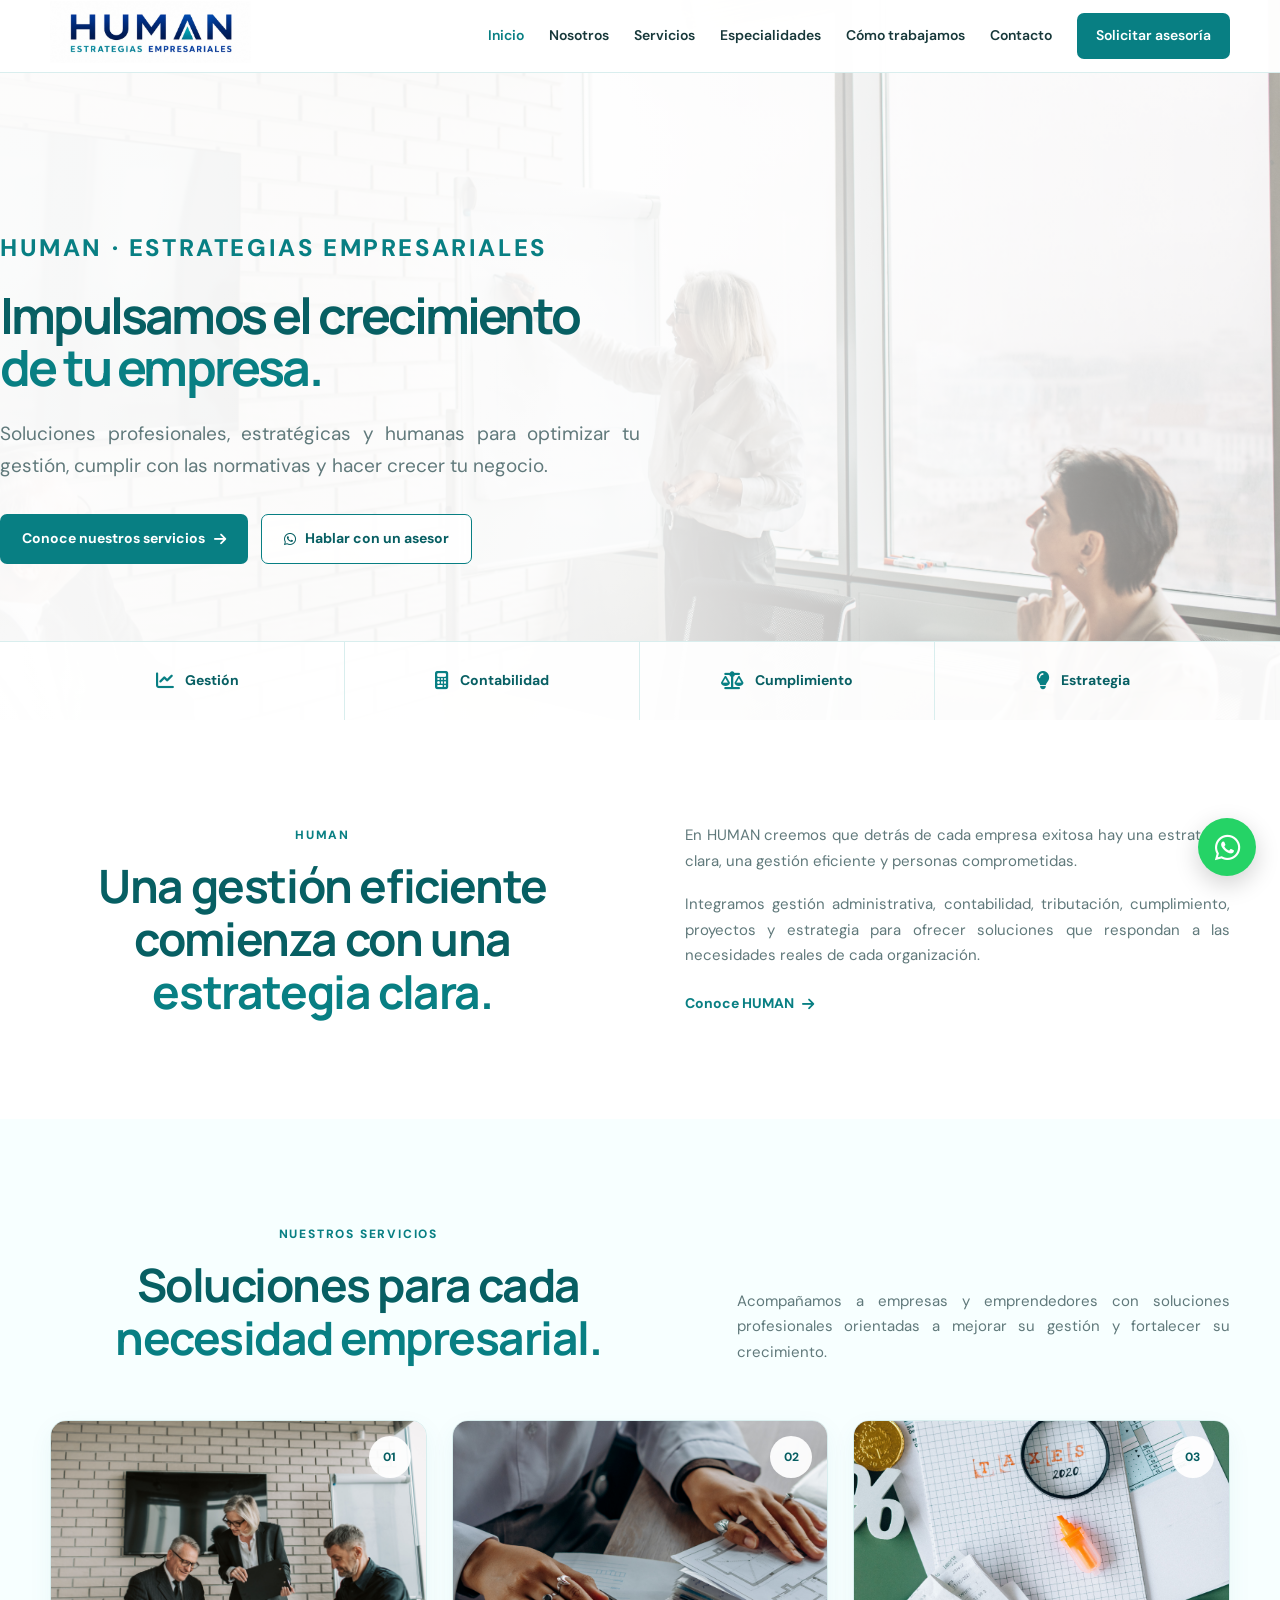
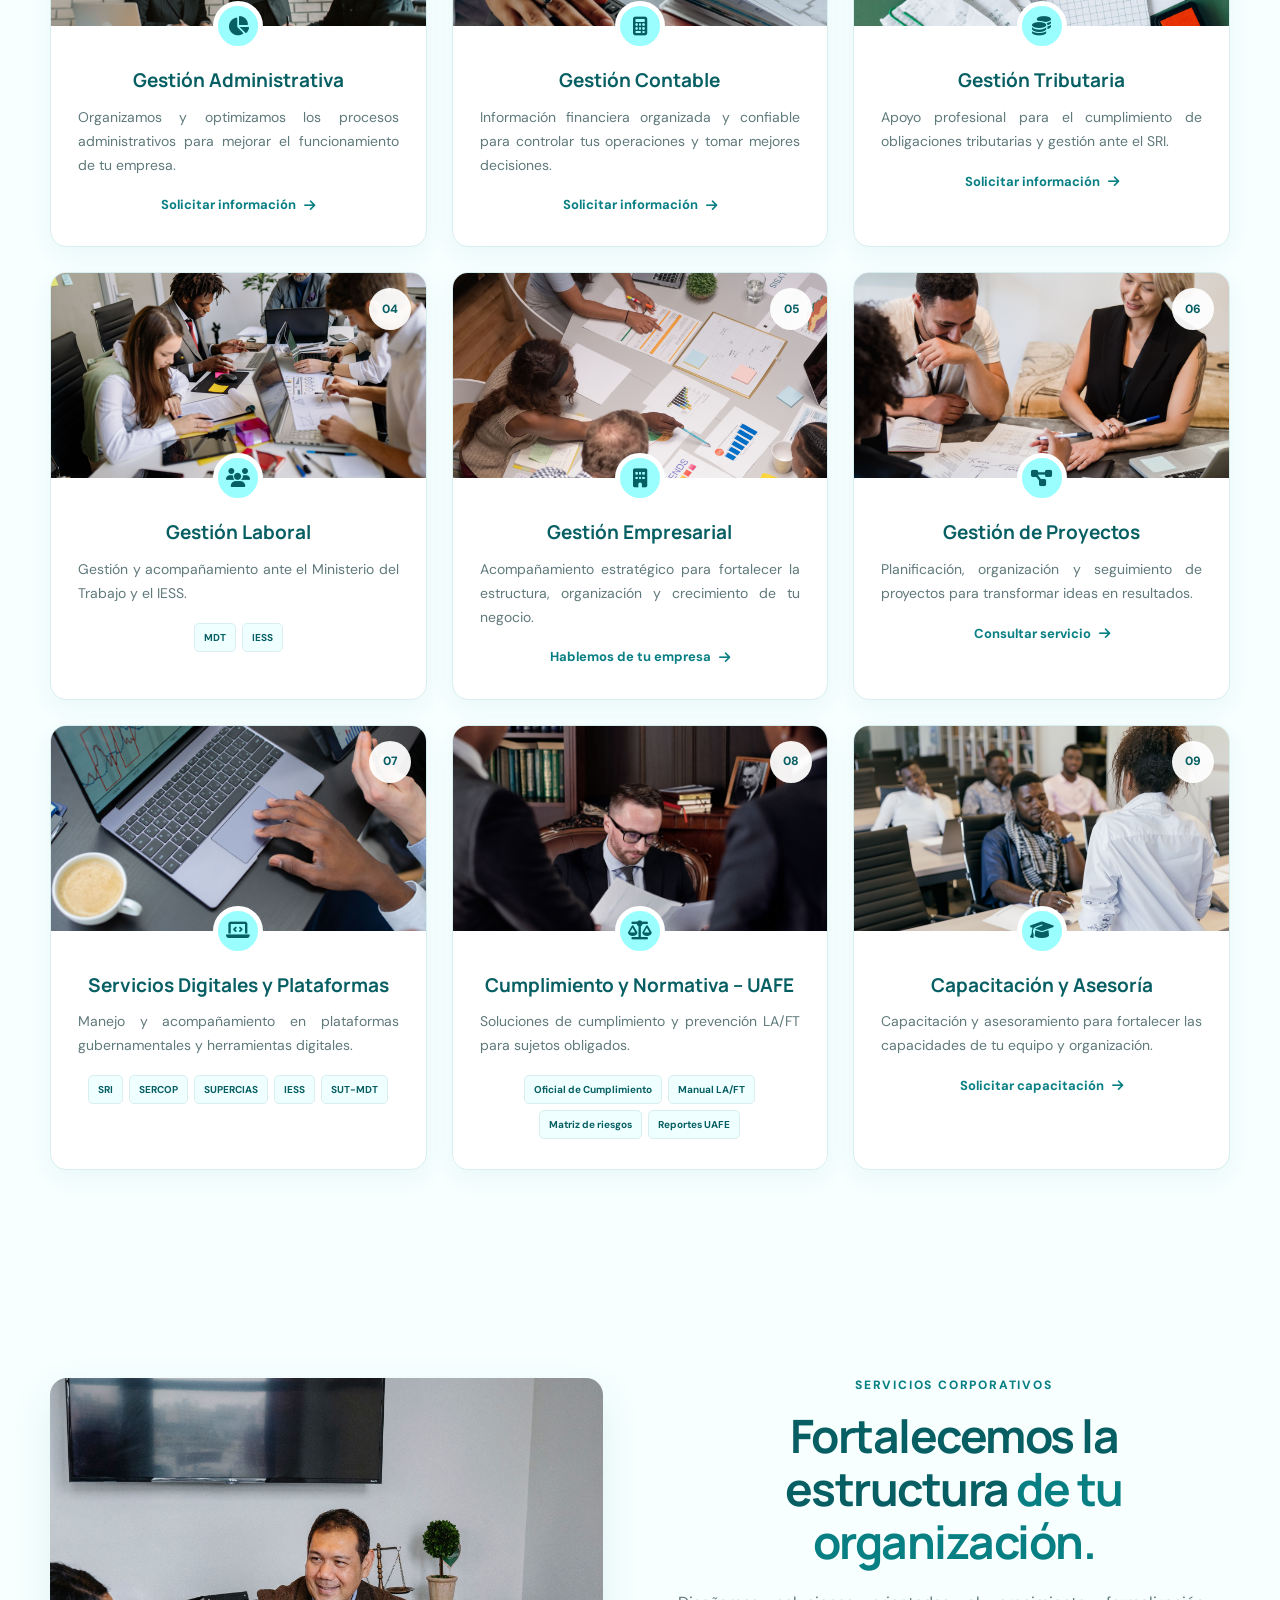
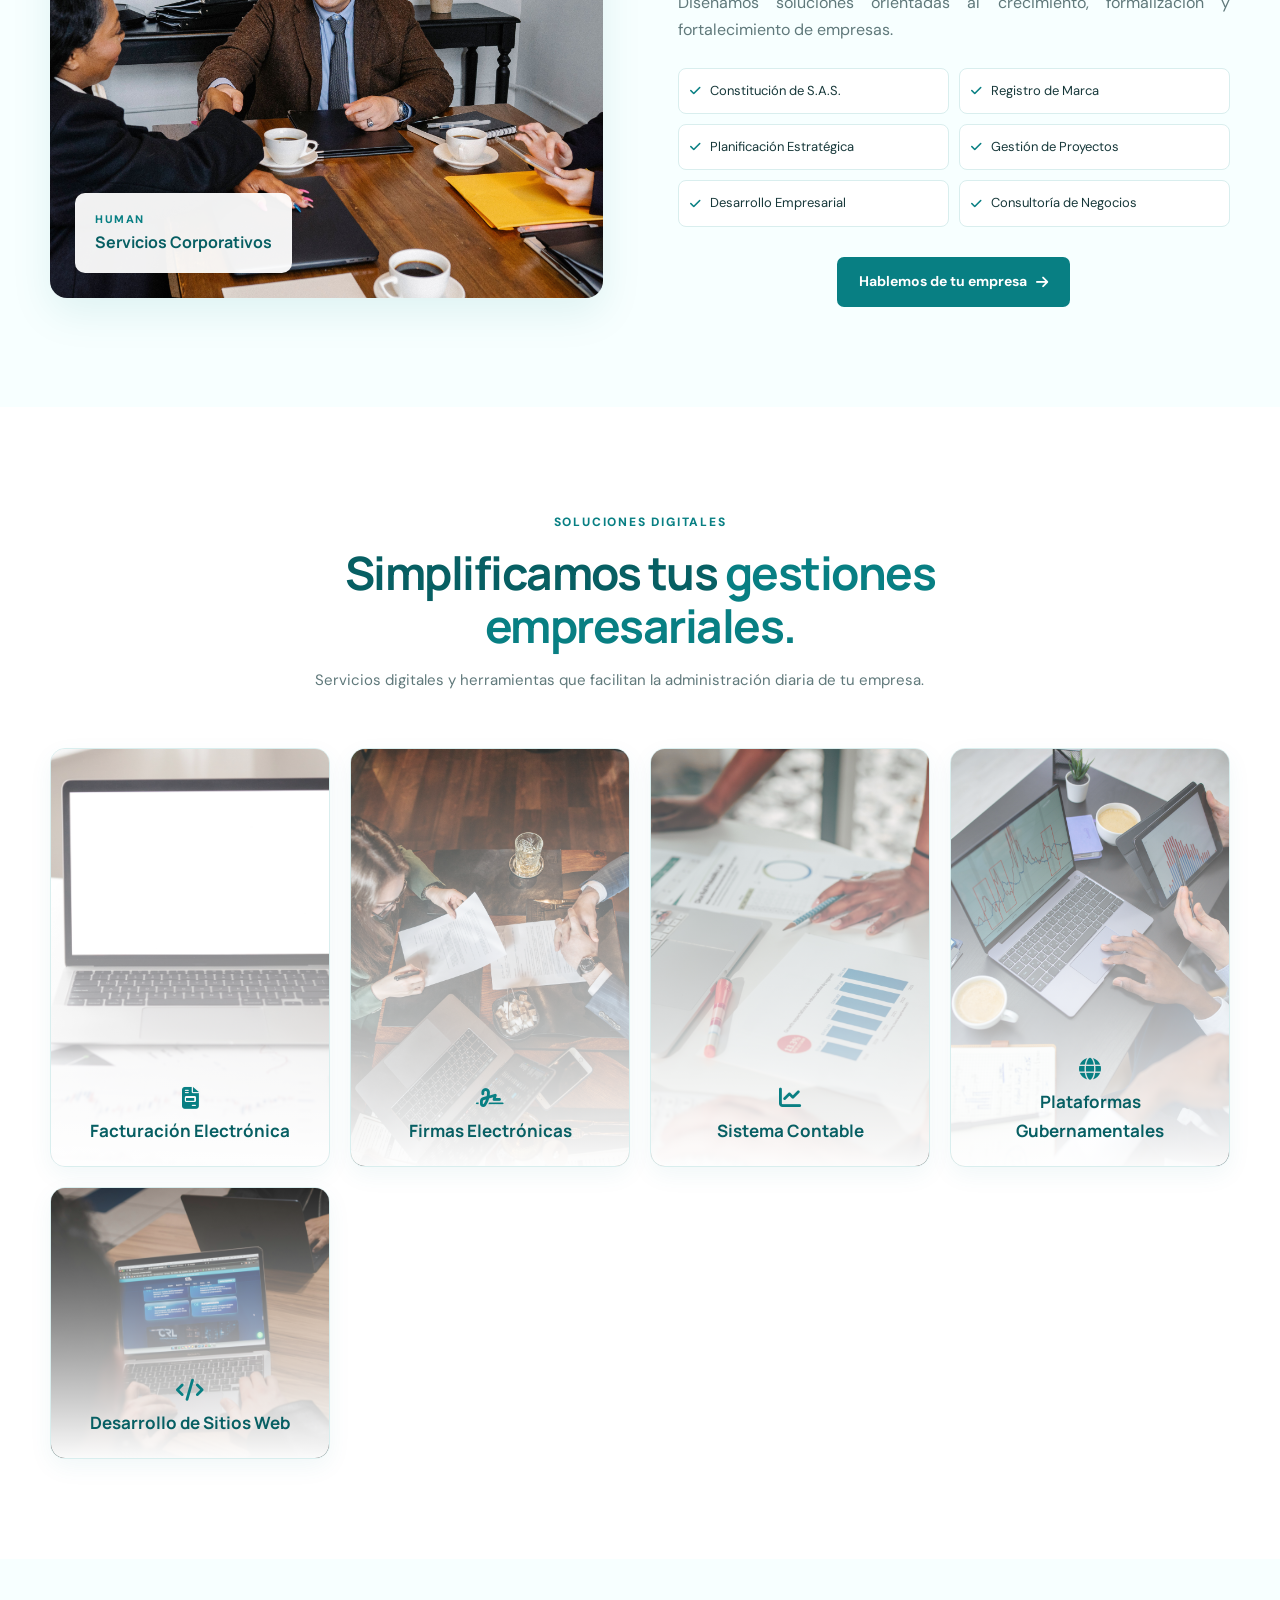
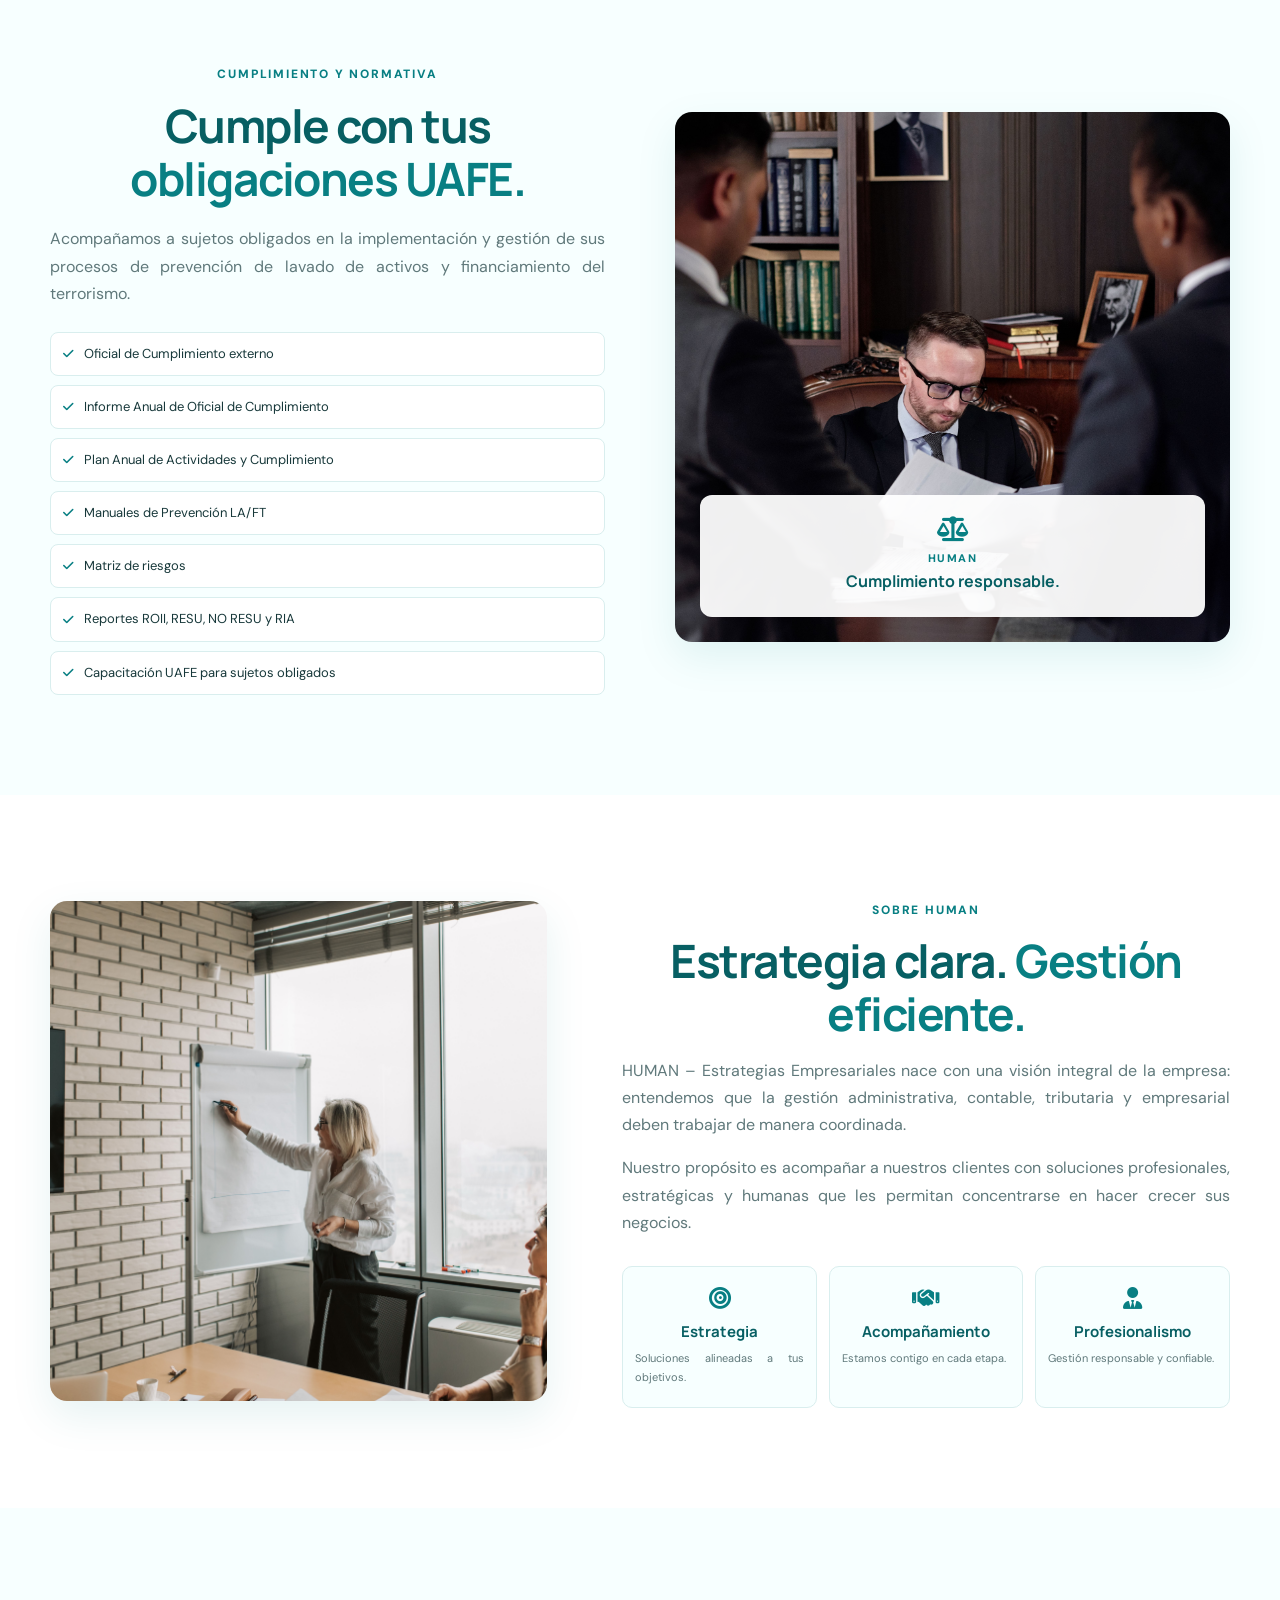
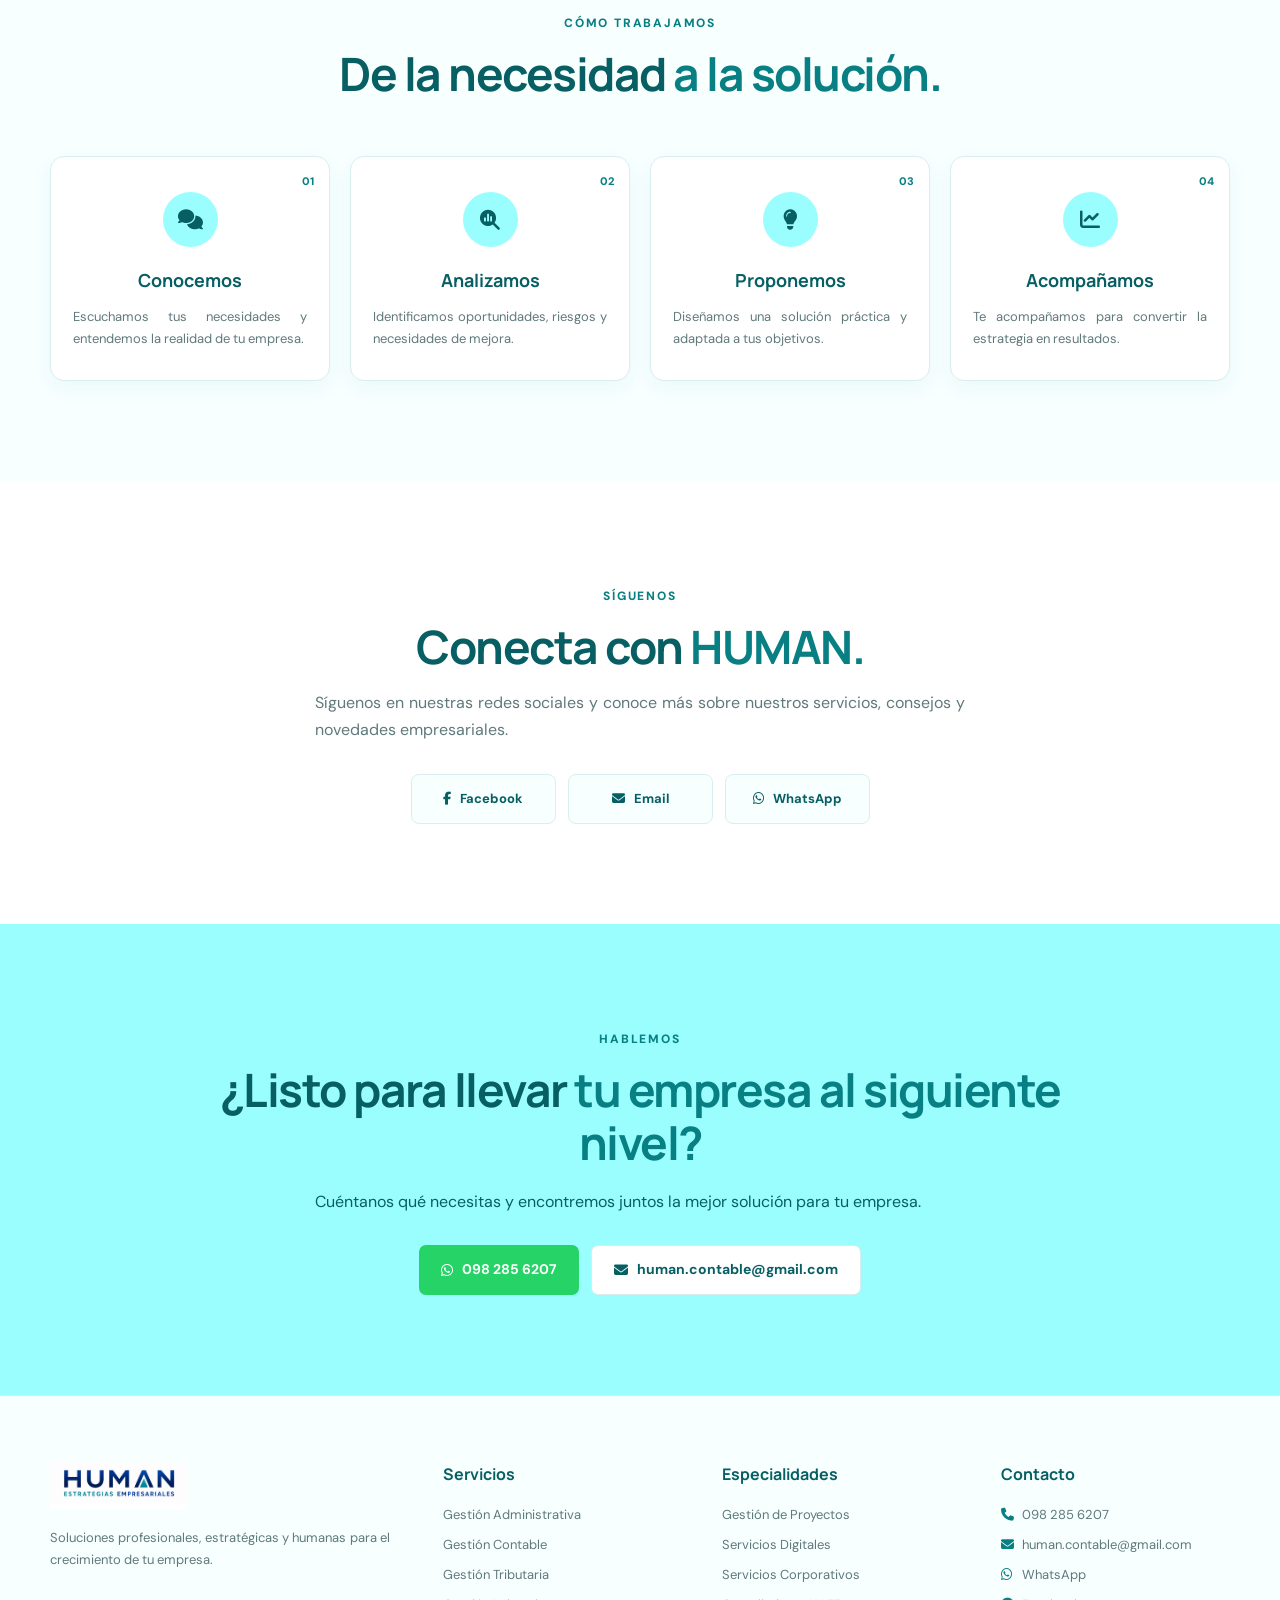
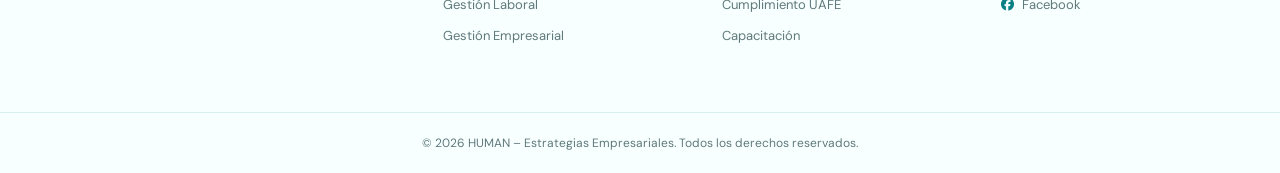
==== commit dc06996a: "Update index.html" ====
--- a/index.html
+++ b/index.html
@@ -9,10 +9,10 @@
     <title>HUMAN | Estrategias Empresariales en Ecuador</title>
 
     <meta name="description"
-        content="HUMAN – Estrategias Empresariales. Soluciones profesionales en gestión administrativa, contable, tributaria, laboral, empresarial, proyectos, servicios digitales, cumplimiento UAFE y asesoría empresarial en Ecuador.">
+        content="HUMAN – Estrategias Empresariales. Soluciones profesionales en gestión administrativa, contable, tributaria, laboral, empresarial, proyectos, servicios digitales, desarrollo web, cumplimiento UAFE y asesoría empresarial en Ecuador.">
 
     <meta name="keywords"
-        content="HUMAN, Estrategias Empresariales, contabilidad Ecuador, asesoría empresarial Ecuador, gestión tributaria, gestión administrativa, gestión laboral, UAFE, proyectos, SRI, SERCOP, SUPERCIAS, IESS">
+        content="HUMAN, Estrategias Empresariales, contabilidad Ecuador, asesoría empresarial Ecuador, gestión tributaria, gestión administrativa, gestión laboral, UAFE, proyectos, desarrollo web, páginas web Ecuador, SRI, SERCOP, SUPERCIAS, IESS">
 
     <meta name="author" content="HUMAN – Estrategias Empresariales">
 
@@ -23,22 +23,39 @@
     <link rel="canonical" href="https://humancontable.github.io/">
 
     <!-- FAVICON -->
-    <link rel="icon" type="image/png" href="images/logo.png">
+
+    <link
+        rel="icon"
+        type="image/png"
+        href="images/logo.png">
+
 
     <!-- GOOGLE FONTS -->
+
     <link rel="preconnect" href="https://fonts.googleapis.com">
-    <link rel="preconnect" href="https://fonts.gstatic.com" crossorigin>
+
+    <link
+        rel="preconnect"
+        href="https://fonts.gstatic.com"
+        crossorigin>
 
     <link
         href="https://fonts.googleapis.com/css2?family=DM+Sans:wght@400;500;600;700&family=Manrope:wght@500;600;700;800&display=swap"
         rel="stylesheet">
 
+
     <!-- FONT AWESOME -->
-    <link rel="stylesheet"
+
+    <link
+        rel="stylesheet"
         href="https://cdnjs.cloudflare.com/ajax/libs/font-awesome/6.5.2/css/all.min.css">
 
+
     <!-- CSS -->
-    <link rel="stylesheet" href="style.css">
+
+    <link
+        rel="stylesheet"
+        href="style.css">
 
 </head>
 
@@ -50,12 +67,16 @@
          HEADER
     ====================================================== -->
 
-    <header class="header" id="header">
+    <header
+        class="header"
+        id="header">
 
         <div class="container nav-container">
 
 
-            <a href="#inicio" class="brand">
+            <a
+                href="#inicio"
+                class="brand">
 
                 <img
                     src="images/logo.png"
@@ -74,19 +95,34 @@
             </button>
 
 
-            <nav class="nav" id="nav">
-
-                <a href="#inicio">Inicio</a>
-
-                <a href="#nosotros">Nosotros</a>
-
-                <a href="#servicios">Servicios</a>
-
-                <a href="#especialidades">Especialidades</a>
-
-                <a href="#proceso">Cómo trabajamos</a>
-
-                <a href="#contacto">Contacto</a>
+            <nav
+                class="nav"
+                id="nav">
+
+                <a href="#inicio">
+                    Inicio
+                </a>
+
+                <a href="#nosotros">
+                    Nosotros
+                </a>
+
+                <a href="#servicios">
+                    Servicios
+                </a>
+
+                <a href="#especialidades">
+                    Especialidades
+                </a>
+
+                <a href="#proceso">
+                    Cómo trabajamos
+                </a>
+
+                <a href="#contacto">
+                    Contacto
+                </a>
+
 
                 <a
                     href="https://wa.me/593982856207"
@@ -112,7 +148,9 @@
     <main>
 
 
-        <section class="hero" id="inicio">
+        <section
+            class="hero"
+            id="inicio">
 
             <div class="hero-overlay"></div>
 
@@ -123,7 +161,9 @@
 
 
                     <span class="hero-tag">
+
                         HUMAN · ESTRATEGIAS EMPRESARIALES
+
                     </span>
 
 
@@ -145,6 +185,7 @@
 
 
                     <div class="hero-buttons">
+
 
                         <a
                             href="#servicios"
@@ -179,11 +220,14 @@
 
                 <div class="container hero-services">
 
+
                     <div class="hero-service">
 
                         <i class="fa-solid fa-chart-line"></i>
 
-                        <span>Gestión</span>
+                        <span>
+                            Gestión
+                        </span>
 
                     </div>
 
@@ -192,7 +236,9 @@
 
                         <i class="fa-solid fa-calculator"></i>
 
-                        <span>Contabilidad</span>
+                        <span>
+                            Contabilidad
+                        </span>
 
                     </div>
 
@@ -201,7 +247,9 @@
 
                         <i class="fa-solid fa-scale-balanced"></i>
 
-                        <span>Cumplimiento</span>
+                        <span>
+                            Cumplimiento
+                        </span>
 
                     </div>
 
@@ -210,7 +258,9 @@
 
                         <i class="fa-solid fa-lightbulb"></i>
 
-                        <span>Estrategia</span>
+                        <span>
+                            Estrategia
+                        </span>
 
                     </div>
 
@@ -228,15 +278,18 @@
 
         <section class="intro section">
 
+
             <div class="container intro-grid">
 
 
                 <div class="intro-title">
+
 
                     <span class="section-label">
                         HUMAN
                     </span>
 
+
                     <h2>
 
                         Una gestión eficiente
@@ -249,6 +302,7 @@
 
 
                 <div class="intro-text">
+
 
                     <p>
 
@@ -269,7 +323,9 @@
                     </p>
 
 
-                    <a href="#nosotros" class="text-link">
+                    <a
+                        href="#nosotros"
+                        class="text-link">
 
                         Conoce HUMAN
 
@@ -289,12 +345,16 @@
              SERVICIOS
         ====================================================== -->
 
-        <section class="services section" id="servicios">
+        <section
+            class="services section"
+            id="servicios">
+
 
             <div class="container">
 
 
                 <div class="section-heading">
+
 
                     <div>
 
@@ -302,6 +362,7 @@
                             NUESTROS SERVICIOS
                         </span>
 
+
                         <h2>
 
                             Soluciones para cada
@@ -331,6 +392,7 @@
 
                     <article class="service-card">
 
+
                         <div class="service-image">
 
                             <img
@@ -346,6 +408,7 @@
 
                         <div class="service-body">
 
+
                             <span class="service-icon">
 
                                 <i class="fa-solid fa-chart-pie"></i>
@@ -385,6 +448,7 @@
 
                     <article class="service-card">
 
+
                         <div class="service-image">
 
                             <img
@@ -400,6 +464,7 @@
 
                         <div class="service-body">
 
+
                             <span class="service-icon">
 
                                 <i class="fa-solid fa-calculator"></i>
@@ -439,6 +504,7 @@
 
                     <article class="service-card">
 
+
                         <div class="service-image">
 
                             <img
@@ -454,6 +520,7 @@
 
                         <div class="service-body">
 
+
                             <span class="service-icon">
 
                                 <i class="fa-solid fa-coins"></i>
@@ -493,6 +560,7 @@
 
                     <article class="service-card">
 
+
                         <div class="service-image">
 
                             <img
@@ -508,6 +576,7 @@
 
                         <div class="service-body">
 
+
                             <span class="service-icon">
 
                                 <i class="fa-solid fa-users"></i>
@@ -530,9 +599,13 @@
 
                             <div class="mini-list">
 
-                                <span>MDT</span>
-
-                                <span>IESS</span>
+                                <span>
+                                    MDT
+                                </span>
+
+                                <span>
+                                    IESS
+                                </span>
 
                             </div>
 
@@ -545,6 +618,7 @@
                     <!-- 05 -->
 
                     <article class="service-card">
+
 
                         <div class="service-image">
 
@@ -561,6 +635,7 @@
 
                         <div class="service-body">
 
+
                             <span class="service-icon">
 
                                 <i class="fa-solid fa-building"></i>
@@ -600,6 +675,7 @@
 
                     <article class="service-card">
 
+
                         <div class="service-image">
 
                             <img
@@ -615,6 +691,7 @@
 
                         <div class="service-body">
 
+
                             <span class="service-icon">
 
                                 <i class="fa-solid fa-diagram-project"></i>
@@ -654,6 +731,7 @@
 
                     <article class="service-card service-dark">
 
+
                         <div class="service-image">
 
                             <img
@@ -669,6 +747,7 @@
 
                         <div class="service-body">
 
+
                             <span class="service-icon">
 
                                 <i class="fa-solid fa-laptop-code"></i>
@@ -691,15 +770,25 @@
 
                             <div class="mini-list">
 
-                                <span>SRI</span>
-
-                                <span>SERCOP</span>
-
-                                <span>SUPERCIAS</span>
-
-                                <span>IESS</span>
-
-                                <span>SUT-MDT</span>
+                                <span>
+                                    SRI
+                                </span>
+
+                                <span>
+                                    SERCOP
+                                </span>
+
+                                <span>
+                                    SUPERCIAS
+                                </span>
+
+                                <span>
+                                    IESS
+                                </span>
+
+                                <span>
+                                    SUT-MDT
+                                </span>
 
                             </div>
 
@@ -712,6 +801,7 @@
                     <!-- 08 -->
 
                     <article class="service-card service-dark">
+
 
                         <div class="service-image">
 
@@ -728,6 +818,7 @@
 
                         <div class="service-body">
 
+
                             <span class="service-icon">
 
                                 <i class="fa-solid fa-scale-balanced"></i>
@@ -750,13 +841,21 @@
 
                             <div class="mini-list">
 
-                                <span>Oficial de Cumplimiento</span>
-
-                                <span>Manual LA/FT</span>
-
-                                <span>Matriz de riesgos</span>
-
-                                <span>Reportes UAFE</span>
+                                <span>
+                                    Oficial de Cumplimiento
+                                </span>
+
+                                <span>
+                                    Manual LA/FT
+                                </span>
+
+                                <span>
+                                    Matriz de riesgos
+                                </span>
+
+                                <span>
+                                    Reportes UAFE
+                                </span>
 
                             </div>
 
@@ -769,6 +868,7 @@
                     <!-- 09 -->
 
                     <article class="service-card">
+
 
                         <div class="service-image">
 
@@ -785,6 +885,7 @@
 
                         <div class="service-body">
 
+
                             <span class="service-icon">
 
                                 <i class="fa-solid fa-graduation-cap"></i>
@@ -829,17 +930,22 @@
              SERVICIOS CORPORATIVOS
         ====================================================== -->
 
-        <section class="corporate section" id="especialidades">
+        <section
+            class="corporate section"
+            id="especialidades">
+
 
             <div class="container corporate-grid">
 
 
                 <div class="corporate-image">
+
 
                     <img
                         src="images/servicios-corporativos.jpg"
                         alt="Servicios Corporativos HUMAN">
 
+
                     <div class="image-label">
 
                         <span>
@@ -855,7 +961,9 @@
                 </div>
 
 
+
                 <div class="corporate-content">
+
 
                     <span class="section-label">
                         SERVICIOS CORPORATIVOS
@@ -973,15 +1081,18 @@
 
         <section class="digital section">
 
+
             <div class="container">
 
 
                 <div class="section-heading centered">
+
 
                     <span class="section-label">
                         SOLUCIONES DIGITALES
                     </span>
 
+
                     <h2>
 
                         Simplificamos tus
@@ -989,6 +1100,7 @@
 
                     </h2>
 
+
                     <p>
 
                         Servicios digitales y herramientas que facilitan
@@ -999,18 +1111,24 @@
                 </div>
 
 
+
                 <div class="digital-grid">
 
 
+                    <!-- 01 FACTURACIÓN -->
+
                     <div class="digital-card">
+
 
                         <img
                             src="images/facturacion-electronica.jpg"
                             alt="Facturación Electrónica">
 
+
                         <div>
 
                             <i class="fa-solid fa-file-invoice"></i>
+
 
                             <h3>
                                 Facturación Electrónica
@@ -1022,15 +1140,20 @@
 
 
 
+                    <!-- 02 FIRMA ELECTRÓNICA -->
+
                     <div class="digital-card">
+
 
                         <img
                             src="images/firma-electronica.jpg"
                             alt="Firma Electrónica">
 
+
                         <div>
 
                             <i class="fa-solid fa-signature"></i>
+
 
                             <h3>
                                 Firmas Electrónicas
@@ -1042,15 +1165,20 @@
 
 
 
+                    <!-- 03 SISTEMA CONTABLE -->
+
                     <div class="digital-card">
+
 
                         <img
                             src="images/sistema-contable.jpg"
                             alt="Sistema Contable">
 
+
                         <div>
 
                             <i class="fa-solid fa-chart-line"></i>
+
 
                             <h3>
                                 Sistema Contable
@@ -1062,15 +1190,20 @@
 
 
 
+                    <!-- 04 PLATAFORMAS GUBERNAMENTALES -->
+
                     <div class="digital-card">
+
 
                         <img
                             src="images/servicios-digitales.jpg"
                             alt="Plataformas Gubernamentales">
 
+
                         <div>
 
                             <i class="fa-solid fa-globe"></i>
+
 
                             <h3>
                                 Plataformas Gubernamentales
@@ -1080,6 +1213,31 @@
 
                     </div>
 
+
+
+                    <!-- 05 DESARROLLO WEB -->
+
+                    <div class="digital-card">
+
+
+                        <img
+                            src="images/desarrollo-web.jpg"
+                            alt="Desarrollo de Sitios Web">
+
+
+                        <div>
+
+                            <i class="fa-solid fa-code"></i>
+
+
+                            <h3>
+                                Desarrollo de Sitios Web
+                            </h3>
+
+                        </div>
+
+                    </div>
+
                 </div>
 
             </div>
@@ -1094,10 +1252,12 @@
 
         <section class="uafe section">
 
+
             <div class="container uafe-grid">
 
 
                 <div class="uafe-content">
+
 
                     <span class="section-label">
                         CUMPLIMIENTO Y NORMATIVA
@@ -1125,44 +1285,65 @@
 
 
                         <div>
+
                             <i class="fa-solid fa-check"></i>
+
                             Oficial de Cumplimiento externo
+
                         </div>
 
 
                         <div>
+
                             <i class="fa-solid fa-check"></i>
+
                             Informe Anual de Oficial de Cumplimiento
+
                         </div>
 
 
                         <div>
+
                             <i class="fa-solid fa-check"></i>
+
                             Plan Anual de Actividades y Cumplimiento
+
                         </div>
 
 
                         <div>
+
                             <i class="fa-solid fa-check"></i>
+
                             Manuales de Prevención LA/FT
+
                         </div>
 
 
                         <div>
+
                             <i class="fa-solid fa-check"></i>
+
                             Matriz de riesgos
+
                         </div>
 
 
                         <div>
+
                             <i class="fa-solid fa-check"></i>
+
                             Reportes ROII, RESU, NO RESU y RIA
+
                         </div>
 
 
                         <div>
+
                             <i class="fa-solid fa-check"></i>
+
                             Capacitación UAFE para sujetos obligados
+
                         </div>
 
                     </div>
@@ -1170,20 +1351,26 @@
                 </div>
 
 
+
                 <div class="uafe-image">
+
 
                     <img
                         src="images/cumplimiento-uafe.jpg"
                         alt="Cumplimiento y Normativa UAFE">
 
+
                     <div class="uafe-overlay">
 
+
                         <i class="fa-solid fa-scale-balanced"></i>
+
 
                         <span>
                             HUMAN
                         </span>
 
+
                         <strong>
                             Cumplimiento responsable.
                         </strong>
@@ -1202,12 +1389,16 @@
              NOSOTROS
         ====================================================== -->
 
-        <section class="about section" id="nosotros">
+        <section
+            class="about section"
+            id="nosotros">
+
 
             <div class="container about-grid">
 
 
                 <div class="about-image">
+
 
                     <img
                         src="images/hero-human.jpg"
@@ -1216,7 +1407,9 @@
                 </div>
 
 
+
                 <div class="about-content">
+
 
                     <span class="section-label">
                         SOBRE HUMAN
@@ -1256,12 +1449,15 @@
 
                         <div>
 
+
                             <i class="fa-solid fa-bullseye"></i>
+
 
                             <h3>
                                 Estrategia
                             </h3>
 
+
                             <p>
                                 Soluciones alineadas a tus objetivos.
                             </p>
@@ -1271,12 +1467,15 @@
 
                         <div>
 
+
                             <i class="fa-solid fa-handshake"></i>
+
 
                             <h3>
                                 Acompañamiento
                             </h3>
 
+
                             <p>
                                 Estamos contigo en cada etapa.
                             </p>
@@ -1286,12 +1485,15 @@
 
                         <div>
 
+
                             <i class="fa-solid fa-user-tie"></i>
+
 
                             <h3>
                                 Profesionalismo
                             </h3>
 
+
                             <p>
                                 Gestión responsable y confiable.
                             </p>
@@ -1312,17 +1514,22 @@
              PROCESO
         ====================================================== -->
 
-        <section class="process section" id="proceso">
+        <section
+            class="process section"
+            id="proceso">
+
 
             <div class="container">
 
 
                 <div class="section-heading centered">
+
 
                     <span class="section-label">
                         CÓMO TRABAJAMOS
                     </span>
 
+
                     <h2>
 
                         De la necesidad
@@ -1333,84 +1540,112 @@
                 </div>
 
 
+
                 <div class="process-grid">
 
 
                     <div class="process-card">
+
 
                         <span class="process-number">
                             01
                         </span>
 
+
                         <i class="fa-solid fa-comments"></i>
+
 
                         <h3>
                             Conocemos
                         </h3>
 
+
                         <p>
+
                             Escuchamos tus necesidades y entendemos
                             la realidad de tu empresa.
+
                         </p>
 
                     </div>
 
 
+
                     <div class="process-card">
+
 
                         <span class="process-number">
                             02
                         </span>
 
+
                         <i class="fa-solid fa-magnifying-glass-chart"></i>
+
 
                         <h3>
                             Analizamos
                         </h3>
 
+
                         <p>
+
                             Identificamos oportunidades, riesgos y
                             necesidades de mejora.
+
                         </p>
 
                     </div>
 
 
+
                     <div class="process-card">
+
 
                         <span class="process-number">
                             03
                         </span>
 
+
                         <i class="fa-solid fa-lightbulb"></i>
+
 
                         <h3>
                             Proponemos
                         </h3>
 
+
                         <p>
+
                             Diseñamos una solución práctica y adaptada
                             a tus objetivos.
+
                         </p>
 
                     </div>
 
 
+
                     <div class="process-card">
+
 
                         <span class="process-number">
                             04
                         </span>
 
+
                         <i class="fa-solid fa-chart-line"></i>
+
 
                         <h3>
                             Acompañamos
                         </h3>
 
+
                         <p>
+
                             Te acompañamos para convertir la estrategia
                             en resultados.
+
                         </p>
 
                     </div>
@@ -1428,6 +1663,7 @@
         ====================================================== -->
 
         <section class="social section">
+
 
             <div class="container social-content">
 
@@ -1509,7 +1745,10 @@
              CTA CONTACTO
         ====================================================== -->
 
-        <section class="cta" id="contacto">
+        <section
+            class="cta"
+            id="contacto">
+
 
             <div class="container cta-content">
 
@@ -1576,15 +1815,18 @@
 
     <footer class="footer">
 
+
         <div class="container footer-grid">
 
 
             <div class="footer-brand">
+
 
                 <img
                     src="images/logo.png"
                     alt="HUMAN">
 
+
                 <p>
 
                     Soluciones profesionales, estratégicas y humanas
@@ -1595,28 +1837,35 @@
             </div>
 
 
+
             <div class="footer-column">
+
 
                 <h3>
                     Servicios
                 </h3>
 
+
                 <a href="#servicios">
                     Gestión Administrativa
                 </a>
 
+
                 <a href="#servicios">
                     Gestión Contable
                 </a>
 
+
                 <a href="#servicios">
                     Gestión Tributaria
                 </a>
 
+
                 <a href="#servicios">
                     Gestión Laboral
                 </a>
 
+
                 <a href="#servicios">
                     Gestión Empresarial
                 </a>
@@ -1624,28 +1873,35 @@
             </div>
 
 
+
             <div class="footer-column">
+
 
                 <h3>
                     Especialidades
                 </h3>
 
+
                 <a href="#servicios">
                     Gestión de Proyectos
                 </a>
 
+
                 <a href="#servicios">
                     Servicios Digitales
                 </a>
 
+
                 <a href="#especialidades">
                     Servicios Corporativos
                 </a>
 
+
                 <a href="#servicios">
                     Cumplimiento UAFE
                 </a>
 
+
                 <a href="#servicios">
                     Capacitación
                 </a>
@@ -1653,7 +1909,9 @@
             </div>
 
 
+
             <div class="footer-column">
+
 
                 <h3>
                     Contacto
@@ -1704,9 +1962,12 @@
         </div>
 
 
+
         <div class="footer-bottom">
 
+
             <div class="container">
+
 
                 <p>
 
--- a/style.css
+++ b/style.css
@@ -4,26 +4,22 @@
    ========================================================= */
 
 :root {
-
     --aqua: #9AFEFE;
-    --aqua-light: #efffff;
-    --aqua-soft: #e5ffff;
-
-    --teal: #087f83;
-    --teal-dark: #075f63;
-
-    --text: #17383a;
-    --text-light: #527073;
-
-    --white: #ffffff;
-    --border: #d8eeee;
-
-    --shadow: 0 15px 45px rgba(5, 82, 84, 0.10);
-
-    --radius: 18px;
+    --aqua-soft: #EFFFFF;
+    --aqua-light: #F7FFFF;
+
+    --teal: #087F83;
+    --teal-dark: #075F63;
+
+    --text: #17383A;
+    --text-light: #60797B;
+
+    --white: #FFFFFF;
+    --border: #D9EEEE;
+
+    --shadow: 0 15px 40px rgba(8, 127, 131, 0.10);
 
     --container: 1180px;
-
 }
 
 
@@ -42,17 +38,11 @@
 }
 
 body {
-
     font-family: "DM Sans", sans-serif;
-
     color: var(--text);
-
     background: var(--white);
-
     line-height: 1.7;
-
     overflow-x: hidden;
-
 }
 
 img {
@@ -71,18 +61,85 @@
 
 
 /* =========================================================
-   CONTAINER
+   GENERAL
    ========================================================= */
 
 .container {
-
-    width: min(
-        calc(100% - 40px),
-        var(--container)
-    );
-
+    width: min(calc(100% - 40px), var(--container));
     margin: 0 auto;
-
+}
+
+.section {
+    padding: 100px 0;
+    background: var(--white);
+}
+
+.section-label {
+    display: inline-block;
+    margin-bottom: 15px;
+
+    color: var(--teal);
+
+    font-size: 12px;
+    font-weight: 800;
+    letter-spacing: 1.8px;
+}
+
+.section-heading {
+    display: grid;
+    grid-template-columns: 1fr 0.8fr;
+    gap: 70px;
+
+    align-items: end;
+
+    margin-bottom: 55px;
+}
+
+.section-heading > div {
+    text-align: center;
+}
+
+.section-heading h2,
+.intro h2,
+.corporate h2,
+.uafe h2,
+.about h2,
+.process h2,
+.social h2,
+.cta h2 {
+
+    font-family: "Manrope", sans-serif;
+
+    font-size: clamp(30px, 4vw, 46px);
+
+    line-height: 1.15;
+
+    letter-spacing: -1.5px;
+
+    color: var(--teal-dark);
+
+    text-align: center;
+}
+
+.section-heading h2 strong,
+.intro h2 strong,
+.corporate h2 strong,
+.uafe h2 strong,
+.about h2 strong,
+.process h2 strong,
+.social h2 strong,
+.cta h2 strong {
+
+    color: var(--teal);
+}
+
+.section-heading > p {
+
+    color: var(--text-light);
+
+    text-align: justify;
+
+    font-size: 15px;
 }
 
 
@@ -90,7 +147,7 @@
    HEADER
    ========================================================= */
 
-.site-header {
+.header {
 
     position: fixed;
 
@@ -101,24 +158,20 @@
 
     z-index: 1000;
 
-    background: rgba(255, 255, 255, 0.96);
-
-    border-bottom: 1px solid rgba(216, 238, 238, 0.9);
+    background: rgba(255, 255, 255, 0.97);
+
+    border-bottom: 1px solid var(--border);
 
     transition: all 0.3s ease;
-
-}
-
-.site-header.scrolled {
-
-    box-shadow: 0 8px 25px rgba(7, 95, 99, 0.08);
-
-}
-
+}
+
+.header.scrolled {
+    box-shadow: 0 8px 25px rgba(8, 127, 131, 0.08);
+}
 
 .nav-container {
 
-    min-height: 82px;
+    min-height: 72px;
 
     display: flex;
 
@@ -127,48 +180,45 @@
     justify-content: space-between;
 
     gap: 30px;
-
-}
-
-
-/* LOGO */
+}
+
+
+/* =========================================================
+   LOGO
+   ========================================================= */
 
 .brand {
-
     display: flex;
-
     align-items: center;
-
     flex-shrink: 0;
-
 }
 
 .brand img {
 
     width: auto;
 
-    height: 52px;
-
-    max-width: 180px;
+    height: 70px;
+
+    max-width: 220px;
 
     object-fit: contain;
-
-}
-
-
-/* NAV */
-
-.main-nav {
+}
+
+
+/* =========================================================
+   NAVIGATION
+   ========================================================= */
+
+.nav {
 
     display: flex;
 
     align-items: center;
 
-    gap: 27px;
-
-}
-
-.main-nav > a {
+    gap: 25px;
+}
+
+.nav > a {
 
     font-size: 14px;
 
@@ -177,46 +227,49 @@
     color: var(--text);
 
     transition: color 0.25s ease;
-
-}
-
-.main-nav > a:hover {
+}
+
+.nav > a:hover,
+.nav > a.active {
 
     color: var(--teal);
-
-}
-
-.nav-button {
+}
+
+
+/* =========================================================
+   CTA NAV
+   ========================================================= */
+
+.nav-cta {
+
+    padding: 11px 19px;
+
+    border-radius: 7px;
 
     background: var(--teal);
 
     color: white !important;
 
-    padding: 11px 19px;
-
-    border-radius: 7px;
-
     transition: all 0.25s ease;
-
-}
-
-.nav-button:hover {
+}
+
+.nav-cta:hover {
 
     background: var(--teal-dark);
 
     transform: translateY(-2px);
-
-}
-
-
-/* MOBILE MENU */
+}
+
+
+/* =========================================================
+   MENU
+   ========================================================= */
 
 .menu-toggle {
 
     display: none;
 
     width: 42px;
-
     height: 42px;
 
     border: 1px solid var(--border);
@@ -225,22 +278,11 @@
 
     background: white;
 
+    color: var(--teal-dark);
+
     cursor: pointer;
 
-    padding: 9px;
-
-}
-
-.menu-toggle span {
-
-    display: block;
-
-    height: 2px;
-
-    margin: 5px 0;
-
-    background: var(--teal-dark);
-
+    font-size: 19px;
 }
 
 
@@ -252,55 +294,39 @@
 
     position: relative;
 
-    min-height: 700px;
+    min-height: 720px;
 
     display: flex;
 
     align-items: center;
 
-    padding-top: 82px;
+    padding-top: 72px;
 
     overflow: hidden;
 
-}
-
-.hero-background {
+    background: var(--aqua-light);
+
+    background-image: url("images/hero-human.jpg");
+
+    background-size: cover;
+
+    background-position: center;
+}
+
+.hero-overlay {
 
     position: absolute;
 
     inset: 0;
-
-    z-index: 0;
-
-}
-
-.hero-background img {
-
-    width: 100%;
-
-    height: 100%;
-
-    object-fit: cover;
-
-}
-
-.hero-overlay {
-
-    position: absolute;
-
-    inset: 0;
-
-    z-index: 1;
 
     background:
         linear-gradient(
             90deg,
-            rgba(255,255,255,0.96) 0%,
-            rgba(255,255,255,0.90) 45%,
-            rgba(255,255,255,0.45) 75%,
-            rgba(255,255,255,0.20) 100%
+            rgba(255,255,255,0.97) 0%,
+            rgba(255,255,255,0.93) 45%,
+            rgba(255,255,255,0.70) 75%,
+            rgba(255,255,255,0.40) 100%
         );
-
 }
 
 .hero-content {
@@ -309,1325 +335,1412 @@
 
     z-index: 2;
 
-    max-width: 760px;
-
-    padding: 80px 0;
-
-}
-
-.eyebrow,
-.section-label {
+    width: 100%;
+
+    padding: 100px 0;
+}
+
+.hero-copy {
+
+    max-width: 720px;
+}
+
+.hero-tag {
 
     display: inline-block;
 
+    margin-bottom: 20px;
+
+    color: var(--teal);
+
+    font-size: 24px;
+
+    font-weight: 800;
+
+    letter-spacing: 2.6px;
+}
+
+.hero h1 {
+
+    font-family: "Manrope", sans-serif;
+
+    font-size: clamp(28px, 4.1vw, 50px);
+
+    line-height: 1.04;
+
+    letter-spacing: -2.8px;
+
+    color: var(--teal-dark);
+
+    margin-bottom: 25px;
+}
+
+.hero h1 span {
+
+    display: block;
+
+    color: var(--teal);
+}
+
+.hero-copy > p {
+
+    max-width: 640px;
+
+    font-size: 19px;
+
+    color: var(--text-light);
+
+    text-align: justify;
+
+    margin-bottom: 32px;
+}
+
+
+/* =========================================================
+   HERO BUTTONS
+   ========================================================= */
+
+.hero-buttons {
+
+    display: flex;
+
+    flex-wrap: wrap;
+
+    gap: 13px;
+}
+
+.btn {
+
+    min-height: 50px;
+
+    display: inline-flex;
+
+    align-items: center;
+
+    justify-content: center;
+
+    gap: 9px;
+
+    padding: 0 22px;
+
+    border-radius: 7px;
+
+    font-size: 14px;
+
+    font-weight: 700;
+
+    transition: all 0.25s ease;
+}
+
+.btn-primary {
+
+    background: var(--teal);
+
+    color: white;
+}
+
+.btn-primary:hover {
+
+    background: var(--teal-dark);
+
+    transform: translateY(-2px);
+}
+
+.btn-outline {
+
+    border: 1px solid var(--teal);
+
+    color: var(--teal-dark);
+
+    background: rgba(255,255,255,0.90);
+}
+
+.btn-outline:hover {
+
+    background: var(--aqua);
+}
+
+
+/* =========================================================
+   HERO BOTTOM
+   ========================================================= */
+
+.hero-bottom {
+
+    position: absolute;
+
+    bottom: 0;
+
+    left: 0;
+
+    width: 100%;
+
+    z-index: 3;
+
+    background: rgba(255,255,255,0.94);
+
+    border-top: 1px solid var(--border);
+}
+
+.hero-services {
+
+    display: grid;
+
+    grid-template-columns: repeat(4, 1fr);
+}
+
+.hero-service {
+
+    min-height: 78px;
+
+    display: flex;
+
+    align-items: center;
+
+    justify-content: center;
+
+    gap: 11px;
+
+    border-right: 1px solid var(--border);
+
+    color: var(--teal-dark);
+
+    font-size: 14px;
+
+    font-weight: 700;
+}
+
+.hero-service:last-child {
+    border-right: none;
+}
+
+.hero-service i {
+
+    color: var(--teal);
+
+    font-size: 18px;
+}
+
+
+/* =========================================================
+   INTRO
+   ========================================================= */
+
+.intro {
+
+    background: var(--white);
+
+    padding: 100px 0;
+}
+
+.intro-grid {
+
+    display: grid;
+
+    grid-template-columns: 1fr 1fr;
+
+    gap: 90px;
+
+    align-items: center;
+}
+
+.intro-title {
+
+    text-align: center;
+}
+
+.intro-title h2 {
+
+    font-family: "Manrope", sans-serif;
+
+    font-size: clamp(31px, 4vw, 46px);
+
+    line-height: 1.15;
+
+    color: var(--teal-dark);
+
+    letter-spacing: -1.4px;
+
+    text-align: center;
+}
+
+.intro-title h2 strong {
+    color: var(--teal);
+}
+
+.intro-text p {
+
+    color: var(--text-light);
+
+    text-align: justify;
+
+    margin-bottom: 18px;
+
+    font-size: 15px;
+}
+
+.text-link {
+
+    display: inline-flex;
+
+    align-items: center;
+
+    gap: 8px;
+
+    margin-top: 5px;
+
+    color: var(--teal);
+
+    font-size: 14px;
+
+    font-weight: 700;
+
+    transition: gap 0.25s ease;
+}
+
+.text-link:hover {
+    gap: 13px;
+}
+
+
+/* =========================================================
+   SERVICES
+   ========================================================= */
+
+.services {
+
+    background: var(--aqua-light);
+}
+
+.services-grid {
+
+    display: grid;
+
+    grid-template-columns: repeat(3, 1fr);
+
+    gap: 25px;
+}
+
+.service-card {
+
+    overflow: hidden;
+
+    background: white;
+
+    border: 1px solid var(--border);
+
+    border-radius: 16px;
+
+    box-shadow: 0 8px 25px rgba(8,127,131,0.06);
+
+    transition:
+        transform 0.3s ease,
+        box-shadow 0.3s ease;
+}
+
+.service-card:hover {
+
+    transform: translateY(-6px);
+
+    box-shadow: var(--shadow);
+}
+
+.service-image {
+
+    position: relative;
+
+    height: 205px;
+
+    overflow: hidden;
+}
+
+.service-image img {
+
+    width: 100%;
+
+    height: 100%;
+
+    object-fit: cover;
+
+    transition: transform 0.4s ease;
+}
+
+.service-card:hover .service-image img {
+    transform: scale(1.05);
+}
+
+.service-number {
+
+    position: absolute;
+
+    right: 15px;
+
+    top: 15px;
+
+    width: 42px;
+
+    height: 42px;
+
+    display: grid;
+
+    place-items: center;
+
+    border-radius: 50%;
+
+    background: rgba(255,255,255,0.94);
+
+    color: var(--teal-dark);
+
     font-size: 12px;
 
     font-weight: 800;
-
-    letter-spacing: 1.7px;
+}
+
+.service-body {
+
+    padding: 30px 27px;
+}
+
+.service-icon {
+
+    width: 50px;
+
+    height: 50px;
+
+    display: grid;
+
+    place-items: center;
+
+    margin: -55px auto 17px;
+
+    position: relative;
+
+    border: 5px solid white;
+
+    border-radius: 50%;
+
+    background: var(--aqua);
+
+    color: var(--teal-dark);
+
+    font-size: 19px;
+}
+
+.service-body h3 {
+
+    font-family: "Manrope", sans-serif;
+
+    font-size: 19px;
+
+    line-height: 1.3;
+
+    color: var(--teal-dark);
+
+    text-align: center;
+
+    margin-bottom: 13px;
+}
+
+.service-body p {
+
+    font-size: 14px;
+
+    color: var(--text-light);
+
+    text-align: justify;
+
+    margin-bottom: 17px;
+}
+
+.service-body > a {
+
+    display: flex;
+
+    justify-content: center;
+
+    align-items: center;
+
+    gap: 8px;
 
     color: var(--teal);
 
-    margin-bottom: 15px;
-
-}
-
-.hero h1 {
+    font-size: 13px;
+
+    font-weight: 700;
+
+    transition: gap 0.25s ease;
+}
+
+.service-body > a:hover {
+    gap: 13px;
+}
+
+.mini-list {
+
+    display: flex;
+
+    flex-wrap: wrap;
+
+    justify-content: center;
+
+    gap: 6px;
+
+    margin-top: 15px;
+}
+
+.mini-list span {
+
+    padding: 5px 9px;
+
+    border-radius: 5px;
+
+    background: var(--aqua-soft);
+
+    border: 1px solid var(--border);
+
+    color: var(--teal-dark);
+
+    font-size: 10px;
+
+    font-weight: 700;
+}
+
+
+/* =========================================================
+   QUITAMOS CUALQUIER ESTILO OSCURO
+   ========================================================= */
+
+.service-dark {
+    background: white;
+}
+
+.service-dark .service-body {
+    background: white;
+}
+
+
+/* =========================================================
+   CORPORATE
+   ========================================================= */
+
+.corporate {
+
+    background: var(--aqua-light);
+}
+
+.corporate-grid {
+
+    display: grid;
+
+    grid-template-columns: 1fr 1fr;
+
+    gap: 75px;
+
+    align-items: center;
+}
+
+.corporate-image {
+
+    position: relative;
+
+    overflow: hidden;
+
+    border-radius: 17px;
+
+    box-shadow: var(--shadow);
+}
+
+.corporate-image img {
+
+    width: 100%;
+
+    height: 520px;
+
+    object-fit: cover;
+}
+
+.image-label {
+
+    position: absolute;
+
+    left: 25px;
+
+    bottom: 25px;
+
+    padding: 17px 20px;
+
+    display: flex;
+
+    flex-direction: column;
+
+    background: rgba(255,255,255,0.94);
+
+    border-radius: 10px;
+}
+
+.image-label span {
+
+    color: var(--teal);
+
+    font-size: 11px;
+
+    font-weight: 800;
+
+    letter-spacing: 1.5px;
+}
+
+.image-label strong {
+
+    color: var(--teal-dark);
 
     font-family: "Manrope", sans-serif;
 
-    font-size: clamp(42px, 6vw, 76px);
-
-    line-height: 1.05;
-
-    letter-spacing: -2.5px;
+    font-size: 16px;
+}
+
+.corporate-content {
+
+    text-align: center;
+}
+
+.corporate-content > p {
+
+    margin: 20px auto;
+
+    max-width: 580px;
+
+    color: var(--text-light);
+
+    text-align: justify;
+}
+
+.corporate-list {
+
+    display: grid;
+
+    grid-template-columns: repeat(2, 1fr);
+
+    gap: 10px;
+
+    margin: 25px 0 30px;
+
+    text-align: left;
+}
+
+.corporate-list > div {
+
+    display: flex;
+
+    align-items: center;
+
+    gap: 9px;
+
+    padding: 11px;
+
+    border-radius: 8px;
+
+    background: white;
+
+    border: 1px solid var(--border);
+
+    font-size: 13px;
+}
+
+.corporate-list i {
+
+    color: var(--teal);
+
+    font-size: 12px;
+}
+
+.btn-dark {
+
+    background: var(--teal);
+
+    color: white;
+}
+
+.btn-dark:hover {
+
+    background: var(--teal-dark);
+
+    transform: translateY(-2px);
+}
+
+
+/* =========================================================
+   DIGITAL
+   ========================================================= */
+
+.digital {
+
+    background: white;
+}
+
+.section-heading.centered {
+
+    display: block;
+
+    max-width: 800px;
+
+    margin-left: auto;
+
+    margin-right: auto;
+
+    text-align: center;
+}
+
+.section-heading.centered > div {
+    text-align: center;
+}
+
+.section-heading.centered > p {
+
+    max-width: 650px;
+
+    margin: 15px auto 0;
+
+    text-align: justify;
+}
+
+.digital-grid {
+
+    display: grid;
+
+    grid-template-columns: repeat(4, 1fr);
+
+    gap: 20px;
+}
+
+.digital-card {
+
+    position: relative;
+
+    min-height: 270px;
+
+    overflow: hidden;
+
+    border-radius: 15px;
+
+    background: var(--aqua-light);
+
+    border: 1px solid var(--border);
+
+    box-shadow: 0 8px 25px rgba(8,127,131,0.06);
+}
+
+.digital-card img {
+
+    width: 100%;
+
+    height: 100%;
+
+    min-height: 270px;
+
+    object-fit: cover;
+
+    transition: transform 0.4s ease;
+}
+
+.digital-card:hover img {
+    transform: scale(1.05);
+}
+
+.digital-card::after {
+
+    content: "";
+
+    position: absolute;
+
+    inset: 0;
+
+    background: linear-gradient(
+        to top,
+        rgba(255,255,255,0.98),
+        rgba(255,255,255,0.15)
+    );
+}
+
+.digital-card > div {
+
+    position: absolute;
+
+    left: 20px;
+
+    right: 20px;
+
+    bottom: 20px;
+
+    z-index: 2;
+
+    text-align: center;
+}
+
+.digital-card i {
+
+    display: block;
+
+    margin-bottom: 8px;
+
+    color: var(--teal);
+
+    font-size: 22px;
+}
+
+.digital-card h3 {
+
+    font-family: "Manrope", sans-serif;
 
     color: var(--teal-dark);
 
-    margin-bottom: 25px;
-
-}
-
-.hero h1 strong {
+    font-size: 17px;
+
+    text-align: center;
+}
+
+
+/* =========================================================
+   UAFE
+   ========================================================= */
+
+.uafe {
+
+    background: var(--aqua-light);
+}
+
+.uafe-grid {
+
+    display: grid;
+
+    grid-template-columns: 1fr 1fr;
+
+    gap: 70px;
+
+    align-items: center;
+}
+
+.uafe-content {
+
+    text-align: center;
+}
+
+.uafe-content > p {
+
+    margin: 20px auto;
+
+    color: var(--text-light);
+
+    text-align: justify;
+}
+
+.uafe-list {
+
+    margin-top: 25px;
+
+    display: flex;
+
+    flex-direction: column;
+
+    gap: 9px;
+
+    text-align: left;
+}
+
+.uafe-list > div {
+
+    display: flex;
+
+    align-items: center;
+
+    gap: 10px;
+
+    padding: 10px 12px;
+
+    border-radius: 8px;
+
+    background: white;
+
+    border: 1px solid var(--border);
+
+    color: var(--text);
+
+    font-size: 13px;
+}
+
+.uafe-list i {
 
     color: var(--teal);
 
-}
-
-.hero-content > p {
-
-    max-width: 610px;
+    font-size: 12px;
+}
+
+.uafe-image {
+
+    position: relative;
+
+    overflow: hidden;
+
+    border-radius: 17px;
+
+    box-shadow: var(--shadow);
+}
+
+.uafe-image img {
+
+    width: 100%;
+
+    height: 530px;
+
+    object-fit: cover;
+}
+
+.uafe-overlay {
+
+    position: absolute;
+
+    left: 25px;
+
+    right: 25px;
+
+    bottom: 25px;
+
+    padding: 22px;
+
+    display: flex;
+
+    flex-direction: column;
+
+    align-items: center;
+
+    text-align: center;
+
+    background: rgba(255,255,255,0.94);
+
+    border-radius: 12px;
+}
+
+.uafe-overlay i {
+
+    color: var(--teal);
+
+    font-size: 25px;
+
+    margin-bottom: 7px;
+}
+
+.uafe-overlay span {
+
+    color: var(--teal);
+
+    font-size: 11px;
+
+    font-weight: 800;
+
+    letter-spacing: 1.5px;
+}
+
+.uafe-overlay strong {
+
+    font-family: "Manrope", sans-serif;
+
+    color: var(--teal-dark);
+}
+
+
+/* =========================================================
+   ABOUT
+   ========================================================= */
+
+.about {
+
+    background: white;
+}
+
+.about-grid {
+
+    display: grid;
+
+    grid-template-columns: 0.9fr 1.1fr;
+
+    gap: 75px;
+
+    align-items: center;
+}
+
+.about-image {
+
+    overflow: hidden;
+
+    border-radius: 17px;
+
+    box-shadow: var(--shadow);
+}
+
+.about-image img {
+
+    width: 100%;
+
+    height: 500px;
+
+    object-fit: cover;
+}
+
+.about-content {
+
+    text-align: center;
+}
+
+.about-content > p {
+
+    margin-top: 16px;
+
+    color: var(--text-light);
+
+    text-align: justify;
+}
+
+.values {
+
+    display: grid;
+
+    grid-template-columns: repeat(3, 1fr);
+
+    gap: 12px;
+
+    margin-top: 30px;
+}
+
+.values > div {
+
+    padding: 20px 12px;
+
+    border: 1px solid var(--border);
+
+    border-radius: 10px;
+
+    background: var(--aqua-light);
+
+    text-align: center;
+}
+
+.values i {
+
+    display: block;
+
+    color: var(--teal);
+
+    font-size: 22px;
+
+    margin-bottom: 10px;
+}
+
+.values h3 {
+
+    font-family: "Manrope", sans-serif;
+
+    font-size: 15px;
+
+    color: var(--teal-dark);
+
+    margin-bottom: 5px;
+}
+
+.values p {
+
+    font-size: 11px;
+
+    color: var(--text-light);
+
+    text-align: justify;
+}
+
+
+/* =========================================================
+   PROCESS
+   ========================================================= */
+
+.process {
+
+    background: var(--aqua-light);
+}
+
+.process-grid {
+
+    display: grid;
+
+    grid-template-columns: repeat(4, 1fr);
+
+    gap: 20px;
+}
+
+.process-card {
+
+    position: relative;
+
+    padding: 30px 22px;
+
+    background: white;
+
+    border: 1px solid var(--border);
+
+    border-radius: 14px;
+
+    text-align: center;
+
+    box-shadow: 0 7px 20px rgba(8,127,131,0.05);
+}
+
+.process-number {
+
+    position: absolute;
+
+    top: 15px;
+
+    right: 15px;
+
+    color: var(--teal);
+
+    font-size: 11px;
+
+    font-weight: 800;
+}
+
+.process-card > i {
+
+    width: 55px;
+
+    height: 55px;
+
+    display: grid;
+
+    place-items: center;
+
+    margin: 5px auto 18px;
+
+    border-radius: 50%;
+
+    background: var(--aqua);
+
+    color: var(--teal-dark);
 
     font-size: 20px;
+}
+
+.process-card h3 {
+
+    font-family: "Manrope", sans-serif;
+
+    font-size: 18px;
+
+    color: var(--teal-dark);
+
+    margin-bottom: 10px;
+}
+
+.process-card p {
 
     color: var(--text-light);
 
-    margin-bottom: 34px;
-
-}
-
-.hero-actions {
+    font-size: 13px;
+
+    text-align: justify;
+}
+
+
+/* =========================================================
+   SOCIAL
+   ========================================================= */
+
+.social {
+
+    background: white;
+
+    text-align: center;
+}
+
+.social-content {
+
+    max-width: 780px;
+
+    margin: auto;
+}
+
+.social-content > p {
+
+    max-width: 650px;
+
+    margin: 15px auto 30px;
+
+    color: var(--text-light);
+
+    text-align: justify;
+}
+
+.social-links {
 
     display: flex;
 
+    justify-content: center;
+
+    flex-wrap: wrap;
+
+    gap: 12px;
+}
+
+.social-links a {
+
+    min-width: 145px;
+
+    display: flex;
+
     align-items: center;
 
-    gap: 13px;
+    justify-content: center;
+
+    gap: 9px;
+
+    padding: 13px 18px;
+
+    border-radius: 8px;
+
+    border: 1px solid var(--border);
+
+    background: var(--aqua-light);
+
+    color: var(--teal-dark);
+
+    font-size: 13px;
+
+    font-weight: 700;
+
+    transition: all 0.25s ease;
+}
+
+.social-links a:hover {
+
+    background: var(--aqua);
+
+    transform: translateY(-2px);
+}
+
+
+/* =========================================================
+   CTA
+   ========================================================= */
+
+.cta {
+
+    background: var(--aqua);
+
+    padding: 100px 0;
+
+    text-align: center;
+}
+
+.cta-content {
+
+    max-width: 850px;
+
+    margin: auto;
+}
+
+.cta h2 {
+
+    color: var(--teal-dark);
+
+    margin-bottom: 18px;
+}
+
+.cta-content > p {
+
+    max-width: 650px;
+
+    margin: auto auto 30px;
+
+    color: var(--teal-dark);
+
+    text-align: justify;
+}
+
+.cta-buttons {
+
+    display: flex;
+
+    justify-content: center;
 
     flex-wrap: wrap;
 
-}
-
-
-/* =========================================================
-   BUTTONS
-   ========================================================= */
-
-.btn {
-
-    display: inline-flex;
-
-    justify-content: center;
-
-    align-items: center;
-
-    min-height: 50px;
-
-    padding: 0 23px;
-
-    border-radius: 7px;
-
-    font-size: 14px;
-
-    font-weight: 700;
-
-    transition: all 0.25s ease;
-
-}
-
-.btn-primary {
-
-    background: var(--teal);
+    gap: 12px;
+}
+
+.btn-whatsapp {
+
+    background: #25D366;
 
     color: white;
-
-}
-
-.btn-primary:hover {
-
-    background: var(--teal-dark);
+}
+
+.btn-whatsapp:hover {
+
+    background: #1ebe5d;
 
     transform: translateY(-2px);
-
-}
-
-.btn-outline {
-
-    border: 1px solid var(--teal);
+}
+
+.btn-light {
+
+    background: white;
 
     color: var(--teal-dark);
 
-    background: rgba(255,255,255,0.8);
-
-}
-
-.btn-outline:hover {
-
-    background: var(--aqua);
-
-}
-
-
-/* =========================================================
-   PILARS
-   ========================================================= */
-
-.pillars {
-
-    background: var(--white);
-
-    border-bottom: 1px solid var(--border);
-
-}
-
-.pillars-grid {
+    border: 1px solid rgba(8,127,131,0.15);
+}
+
+.btn-light:hover {
+
+    background: var(--aqua-light);
+
+    transform: translateY(-2px);
+}
+
+
+/* =========================================================
+   FOOTER
+   ========================================================= */
+
+.footer {
+
+    background: var(--aqua-light);
+
+    border-top: 1px solid var(--border);
+}
+
+.footer-grid {
 
     display: grid;
 
-    grid-template-columns: repeat(3, 1fr);
-
-    gap: 0;
-
-}
-
-.pillar {
-
-    padding: 30px 25px;
+    grid-template-columns: 1.5fr 1fr 1fr 1fr;
+
+    gap: 50px;
+
+    padding: 65px 0;
+}
+
+.footer-brand img {
+
+    width: auto;
+
+    height: 48px;
+
+    margin-bottom: 18px;
+}
+
+.footer-brand p {
+
+    max-width: 340px;
+
+    color: var(--text-light);
+
+    font-size: 13px;
+
+    text-align: justify;
+}
+
+.footer-column {
 
     display: flex;
 
-    align-items: center;
-
-    gap: 17px;
-
-    border-right: 1px solid var(--border);
-
-}
-
-.pillar:last-child {
-    border-right: none;
-}
-
-.pillar-icon {
-
-    width: 50px;
-
-    height: 50px;
-
-    flex-shrink: 0;
+    flex-direction: column;
+
+    gap: 8px;
+}
+
+.footer-column h3 {
+
+    font-family: "Manrope", sans-serif;
+
+    font-size: 16px;
+
+    color: var(--teal-dark);
+
+    margin-bottom: 8px;
+}
+
+.footer-column a {
+
+    color: var(--text-light);
+
+    font-size: 13px;
+
+    transition: color 0.2s ease;
+}
+
+.footer-column a:hover {
+    color: var(--teal);
+}
+
+.footer-column i {
+
+    width: 18px;
+
+    color: var(--teal);
+}
+
+.footer-bottom {
+
+    border-top: 1px solid var(--border);
+
+    padding: 20px 0;
+}
+
+.footer-bottom p {
+
+    color: var(--text-light);
+
+    font-size: 12px;
+
+    text-align: center;
+}
+
+
+/* =========================================================
+   WHATSAPP FLOAT
+   ========================================================= */
+
+.whatsapp-float {
+
+    position: fixed;
+
+    right: 24px;
+
+    bottom: 24px;
+
+    width: 58px;
+
+    height: 58px;
+
+    z-index: 999;
 
     display: grid;
 
     place-items: center;
 
-    background: var(--aqua);
-
     border-radius: 50%;
 
-    font-size: 22px;
-
-}
-
-.pillar h3 {
-
-    font-family: "Manrope", sans-serif;
-
-    font-size: 16px;
-
-    color: var(--teal-dark);
-
-    margin-bottom: 3px;
-
-}
-
-.pillar p {
-
-    font-size: 13px;
-
-    color: var(--text-light);
-
-}
-
-
-/* =========================================================
-   SECTIONS
-   ========================================================= */
-
-section {
-
-    position: relative;
-
-}
-
-.section-light {
-
-    background: #ffffff;
-
-}
-
-.section-aqua {
-
-    background: var(--aqua-light);
-
-}
-
-.section-heading {
-
-    max-width: 760px;
-
-    margin: 0 auto 55px;
-
-    text-align: center;
-
-}
-
-.section-heading h2,
-.intro h2,
-.about h2,
-.corporate h2,
-.contact h2,
-.cta h2 {
-
-    font-family: "Manrope", sans-serif;
-
-    color: var(--teal-dark);
-
-    font-size: clamp(30px, 4vw, 46px);
-
-    line-height: 1.15;
-
-    letter-spacing: -1.3px;
-
-    margin-bottom: 18px;
-
-}
-
-.section-heading p,
-.intro p {
-
-    color: var(--text-light);
-
-    text-align: justify;
-
-}
-
-
-/* =========================================================
-   INTRO
-   ========================================================= */
-
-.intro {
-
-    padding: 100px 0;
-
-}
-
-.intro-content {
-
-    max-width: 820px;
-
-    margin: auto;
-
-    text-align: center;
-
-}
-
-.intro-content .section-label {
-
-    display: block;
-
-}
-
-.intro-content h2 {
-
-    text-align: center;
-
-}
-
-.intro-content p {
-
-    margin-top: 13px;
-
-}
-
-
-/* =========================================================
-   SERVICES
-   ========================================================= */
-
-.services {
-
-    padding: 100px 0;
-
-}
-
-.services-grid {
-
-    display: grid;
-
-    grid-template-columns: repeat(3, 1fr);
-
-    gap: 25px;
-
-}
-
-.service-card {
-
-    background: white;
-
-    border: 1px solid var(--border);
-
-    border-radius: var(--radius);
-
-    overflow: hidden;
-
-    box-shadow: 0 8px 25px rgba(5, 82, 84, 0.05);
-
-    transition: transform 0.3s ease, box-shadow 0.3s ease;
-
-}
-
-.service-card:hover {
-
-    transform: translateY(-6px);
-
-    box-shadow: var(--shadow);
-
-}
-
-.service-image {
-
-    height: 205px;
-
-    overflow: hidden;
-
-}
-
-.service-image img {
-
-    width: 100%;
-
-    height: 100%;
-
-    object-fit: cover;
-
-    transition: transform 0.4s ease;
-
-}
-
-.service-card:hover .service-image img {
-
-    transform: scale(1.05);
-
-}
-
-.service-content {
-
-    padding: 27px;
-
-}
-
-.service-icon {
-
-    width: 50px;
-
-    height: 50px;
-
-    margin: -52px auto 17px;
-
-    position: relative;
-
-    display: grid;
-
-    place-items: center;
-
-    background: var(--aqua);
-
-    border: 5px solid white;
-
-    border-radius: 50%;
-
-    font-size: 21px;
-
-}
-
-.service-content h3 {
-
-    text-align: center;
-
-    font-family: "Manrope", sans-serif;
-
-    font-size: 19px;
-
-    line-height: 1.3;
-
-    color: var(--teal-dark);
-
-    margin-bottom: 12px;
-
-}
-
-.service-content p {
-
-    font-size: 14px;
-
-    color: var(--text-light);
-
-    text-align: justify;
-
-}
-
-
-/* =========================================================
-   SOLUTIONS
-   ========================================================= */
-
-.solutions {
-
-    padding: 100px 0;
-
-}
-
-.solutions-grid {
-
-    display: grid;
-
-    grid-template-columns: repeat(3, 1fr);
-
-    gap: 25px;
-
-}
-
-.solution-card {
-
-    display: grid;
-
-    grid-template-columns: 125px 1fr;
-
-    gap: 20px;
-
-    padding: 20px;
-
-    border: 1px solid var(--border);
-
-    border-radius: var(--radius);
-
-    background: white;
-
-    box-shadow: 0 8px 25px rgba(5, 82, 84, 0.05);
-
-}
-
-.solution-card img {
-
-    width: 125px;
-
-    height: 125px;
-
-    object-fit: cover;
-
-    border-radius: 12px;
-
-}
-
-.solution-card h3 {
-
-    text-align: center;
-
-    font-family: "Manrope", sans-serif;
-
-    font-size: 17px;
-
-    color: var(--teal-dark);
-
-    margin-bottom: 8px;
-
-}
-
-.solution-card p {
-
-    font-size: 13px;
-
-    color: var(--text-light);
-
-    text-align: justify;
-
-}
-
-
-/* =========================================================
-   CORPORATE
-   ========================================================= */
-
-.corporate {
-
-    padding: 100px 0;
-
-}
-
-.corporate-grid {
-
-    display: grid;
-
-    grid-template-columns: 1fr 1fr;
-
-    gap: 70px;
-
-    align-items: center;
-
-}
-
-.corporate-image {
-
-    border-radius: var(--radius);
-
-    overflow: hidden;
-
-    box-shadow: var(--shadow);
-
-}
-
-.corporate-image img {
-
-    width: 100%;
-
-    min-height: 500px;
-
-    object-fit: cover;
-
-}
-
-.corporate-content {
-
-    text-align: center;
-
-}
-
-.corporate-content > p {
-
-    color: var(--text-light);
-
-    text-align: justify;
-
-    margin-bottom: 22px;
-
-}
-
-.check-list {
-
-    list-style: none;
-
-    margin: 25px 0 30px;
-
-    text-align: left;
-
-}
-
-.check-list li {
-
-    padding: 8px 0 8px 28px;
-
-    position: relative;
-
-    font-size: 15px;
-
-    color: var(--text);
-
-}
-
-.check-list li::before {
-
-    content: "✓";
-
-    position: absolute;
-
-    left: 0;
-
-    color: var(--teal);
-
-    font-weight: 800;
-
-}
-
-
-/* =========================================================
-   UAFE
-   ========================================================= */
-
-.uafe {
-
-    padding: 100px 0;
-
-}
-
-.uafe-grid {
-
-    display: grid;
-
-    grid-template-columns: repeat(2, 1fr);
-
-    gap: 15px;
-
-    max-width: 900px;
-
-    margin: auto;
-
-}
-
-.uafe-item {
-
-    display: flex;
-
-    gap: 13px;
-
-    align-items: center;
-
-    background: var(--aqua-light);
-
-    border: 1px solid var(--border);
-
-    padding: 17px 20px;
-
-    border-radius: 10px;
-
-}
-
-.uafe-item span {
-
-    width: 28px;
-
-    height: 28px;
-
-    flex-shrink: 0;
-
-    display: grid;
-
-    place-items: center;
-
-    background: var(--aqua);
-
-    color: var(--teal-dark);
-
-    border-radius: 50%;
-
-    font-weight: 800;
-
-}
-
-.uafe-item p {
-
-    font-size: 14px;
-
-    text-align: justify;
-
-}
-
-
-/* =========================================================
-   PLATFORMS
-   ========================================================= */
-
-.platforms {
-
-    padding: 90px 0;
-
-}
-
-.platform-list {
-
-    display: flex;
-
-    justify-content: center;
-
-    align-items: stretch;
-
-    flex-wrap: wrap;
-
-    gap: 15px;
-
-}
-
-.platform {
-
-    min-width: 150px;
-
-    padding: 25px 30px;
-
-    background: white;
-
-    border: 1px solid var(--border);
-
-    border-radius: 12px;
-
-    text-align: center;
-
-    font-family: "Manrope", sans-serif;
-
-    font-weight: 800;
-
-    color: var(--teal-dark);
-
-    box-shadow: 0 8px 25px rgba(5, 82, 84, 0.05);
-
-}
-
-
-/* =========================================================
-   ABOUT
-   ========================================================= */
-
-.about {
-
-    padding: 100px 0;
-
-}
-
-.about-grid {
-
-    display: grid;
-
-    grid-template-columns: 1.2fr 0.8fr;
-
-    gap: 70px;
-
-    align-items: center;
-
-}
-
-.about-content {
-
-    text-align: center;
-
-}
-
-.about-content p {
-
-    color: var(--text-light);
-
-    text-align: justify;
-
-    margin-top: 15px;
-
-}
-
-.about-highlight {
-
-    padding: 55px 45px;
-
-    background: var(--aqua-light);
-
-    border: 1px solid var(--border);
-
-    border-radius: var(--radius);
-
-    text-align: center;
-
-}
-
-.highlight-number {
-
-    font-family: "Manrope", sans-serif;
-
-    font-size: 55px;
-
-    font-weight: 800;
-
-    color: var(--teal);
-
-    margin-bottom: 18px;
-
-}
-
-.about-highlight p {
-
-    font-family: "Manrope", sans-serif;
-
-    font-size: 19px;
-
-    line-height: 1.5;
-
-    color: var(--teal-dark);
-
-}
-
-
-/* =========================================================
-   METHODOLOGY
-   ========================================================= */
-
-.methodology {
-
-    padding: 100px 0;
-
-}
-
-.process-grid {
-
-    display: grid;
-
-    grid-template-columns: repeat(4, 1fr);
-
-    gap: 20px;
-
-}
-
-.process-step {
-
-    text-align: center;
-
-    padding: 25px 20px;
-
-}
-
-.step-number {
-
-    font-family: "Manrope", sans-serif;
-
-    font-size: 35px;
-
-    font-weight: 800;
-
-    color: var(--teal);
-
-    margin-bottom: 13px;
-
-}
-
-.process-step h3 {
-
-    font-family: "Manrope", sans-serif;
-
-    font-size: 19px;
-
-    color: var(--teal-dark);
-
-    margin-bottom: 8px;
-
-}
-
-.process-step p {
-
-    font-size: 14px;
-
-    color: var(--text-light);
-
-    text-align: justify;
-
-}
-
-
-/* =========================================================
-   CTA
-   ========================================================= */
-
-.cta {
-
-    padding: 100px 0;
-
-    background: var(--aqua);
-
-}
-
-.cta-content {
-
-    max-width: 800px;
-
-    text-align: center;
-
-}
-
-.cta .section-label {
-
-    color: var(--teal-dark);
-
-}
-
-.cta h2 {
-
-    color: var(--teal-dark);
-
-}
-
-.cta p {
-
-    max-width: 600px;
-
-    margin: 0 auto 28px;
-
-    color: var(--teal-dark);
-
-    text-align: justify;
-
-}
-
-
-/* =========================================================
-   CONTACT
-   ========================================================= */
-
-.contact {
-
-    padding: 100px 0;
-
-}
-
-.contact-grid {
-
-    display: grid;
-
-    grid-template-columns: 1fr 0.75fr;
-
-    gap: 70px;
-
-    align-items: start;
-
-}
-
-.contact-info {
-
-    text-align: center;
-
-}
-
-.contact-info > p {
-
-    max-width: 620px;
-
-    margin: 0 auto 30px;
-
-    color: var(--text-light);
-
-    text-align: justify;
-
-}
-
-.contact-item {
-
-    display: flex;
-
-    justify-content: center;
-
-    gap: 15px;
-
-    margin: 20px 0;
-
-    text-align: left;
-
-}
-
-.contact-item > span {
-
-    width: 45px;
-
-    height: 45px;
-
-    display: grid;
-
-    place-items: center;
-
-    background: var(--aqua);
-
-    border-radius: 50%;
-
-    font-size: 20px;
-
-}
-
-.contact-item strong {
-
-    display: block;
-
-    font-size: 13px;
-
-    color: var(--text-light);
-
-}
-
-.contact-item a {
-
-    color: var(--teal-dark);
-
-    font-weight: 700;
-
-}
-
-
-/* SOCIAL */
-
-.social-box {
-
-    margin-top: 35px;
-
-    padding: 25px;
-
-    background: var(--aqua-light);
-
-    border: 1px solid var(--border);
-
-    border-radius: 15px;
-
-    text-align: center;
-
-}
-
-.social-box h3 {
-
-    font-family: "Manrope", sans-serif;
-
-    color: var(--teal-dark);
-
-    font-size: 17px;
-
-    margin-bottom: 15px;
-
-}
-
-.facebook-link {
-
-    display: inline-flex;
-
-    align-items: center;
-
-    gap: 10px;
-
-    color: var(--teal-dark);
-
-    font-weight: 700;
-
-}
-
-.facebook-link span {
-
-    width: 32px;
-
-    height: 32px;
-
-    display: grid;
-
-    place-items: center;
-
-    border-radius: 50%;
-
-    background: var(--teal);
+    background: #25D366;
 
     color: white;
 
-    font-family: Arial, sans-serif;
-
-    font-weight: 800;
-
-}
-
-
-/* CONTACT CARD */
-
-.contact-card {
-
-    padding: 45px;
-
-    background: var(--aqua-light);
-
-    border: 1px solid var(--border);
-
-    border-radius: var(--radius);
-
-    text-align: center;
-
-    box-shadow: var(--shadow);
-
-}
-
-.contact-card h3 {
-
-    font-family: "Manrope", sans-serif;
-
-    color: var(--teal-dark);
-
-    font-size: 26px;
-
-    margin-bottom: 10px;
-
-}
-
-.contact-card > p {
-
-    color: var(--text-light);
-
-    text-align: justify;
-
-    margin-bottom: 25px;
-
-}
-
-.whatsapp-card {
-
-    display: flex;
-
-    align-items: center;
-
-    justify-content: center;
-
-    gap: 10px;
-
-    padding: 15px;
-
-    border-radius: 8px;
-
-    background: #25D366;
-
-    color: white;
-
-    font-weight: 700;
-
-    margin-bottom: 20px;
-
-}
-
-.small-text {
-
-    font-size: 12px;
-
-}
-
-
-/* =========================================================
-   FOOTER
-   ========================================================= */
-
-.site-footer {
-
-    background: var(--aqua-light);
-
-    border-top: 1px solid var(--border);
-
-}
-
-.footer-content {
-
-    display: grid;
-
-    grid-template-columns: 1.5fr 1fr 1fr;
-
-    gap: 60px;
-
-    padding: 65px 0;
-
-}
-
-.footer-brand img {
-
-    width: auto;
-
-    height: 48px;
-
-    margin-bottom: 18px;
-
-}
-
-.footer-brand p {
-
-    max-width: 380px;
-
-    font-size: 13px;
-
-    color: var(--text-light);
-
-    text-align: justify;
-
-}
-
-.footer-links {
-
-    display: flex;
-
-    flex-direction: column;
-
-    gap: 8px;
-
-}
-
-.footer-links h4 {
-
-    font-family: "Manrope", sans-serif;
-
-    color: var(--teal-dark);
-
-    margin-bottom: 7px;
-
-}
-
-.footer-links a {
-
-    font-size: 13px;
-
-    color: var(--text-light);
-
-}
-
-.footer-links a:hover {
-
-    color: var(--teal);
-
-}
-
-.footer-bottom {
-
-    border-top: 1px solid var(--border);
-
-    padding: 20px 0;
-
-}
-
-.footer-bottom p {
-
-    font-size: 12px;
-
-    color: var(--text-light);
-
-    text-align: center;
-
-}
-
-
-/* =========================================================
-   WHATSAPP FLOAT
-   ========================================================= */
-
-.whatsapp-float {
-
-    position: fixed;
-
-    right: 24px;
-
-    bottom: 24px;
-
-    width: 58px;
-
-    height: 58px;
-
-    z-index: 999;
-
-    display: grid;
-
-    place-items: center;
-
-    background: #25D366;
-
-    color: white;
-
-    border-radius: 50%;
+    font-size: 29px;
 
     box-shadow: 0 8px 25px rgba(0,0,0,0.18);
 
-    font-size: 30px;
-
     transition: transform 0.25s ease;
-
 }
 
 .whatsapp-float:hover {
 
     transform: scale(1.08);
-
-}
-
-.whatsapp-float span {
-
-    transform: rotate(-15deg);
-
-}
-
-
-/* =========================================================
-   ANIMATIONS
-   ========================================================= */
-
-.reveal {
-
-    opacity: 0;
-
-    transform: translateY(25px);
-
-    transition: opacity 0.7s ease, transform 0.7s ease;
-
-}
-
-.reveal.active {
-
-    opacity: 1;
-
-    transform: translateY(0);
-
 }
 
 
@@ -1635,13 +1748,13 @@
    RESPONSIVE
    ========================================================= */
 
-@media (max-width: 1050px) {
-
-    .main-nav {
-        gap: 17px;
-    }
-
-    .main-nav > a {
+@media (max-width: 1100px) {
+
+    .nav {
+        gap: 16px;
+    }
+
+    .nav > a {
         font-size: 13px;
     }
 
@@ -1649,24 +1762,24 @@
         grid-template-columns: repeat(2, 1fr);
     }
 
-    .solutions-grid {
-        grid-template-columns: 1fr;
-    }
-
-}
-
-
-@media (max-width: 850px) {
+    .digital-grid {
+        grid-template-columns: repeat(2, 1fr);
+    }
+
+}
+
+
+@media (max-width: 900px) {
 
     .menu-toggle {
         display: block;
     }
 
-    .main-nav {
+    .nav {
 
         position: absolute;
 
-        top: 82px;
+        top: 72px;
 
         left: 20px;
 
@@ -1680,65 +1793,63 @@
 
         gap: 0;
 
+        padding: 10px;
+
         background: white;
 
         border: 1px solid var(--border);
 
         border-radius: 12px;
 
-        padding: 10px;
-
         box-shadow: var(--shadow);
-
-    }
-
-    .main-nav.active {
+    }
+
+    .nav.active {
         display: flex;
     }
 
-    .main-nav > a {
-
-        padding: 13px 15px;
+    .nav > a {
+
+        padding: 12px 15px;
 
         border-radius: 7px;
-
-    }
-
-    .main-nav > a:hover {
+    }
+
+    .nav > a:hover {
         background: var(--aqua-light);
     }
 
-    .nav-button {
+    .nav-cta {
         text-align: center;
+
         margin-top: 5px;
     }
 
-    .pillars-grid {
+    .section-heading {
+
         grid-template-columns: 1fr;
-    }
-
-    .pillar {
-        border-right: none;
-        border-bottom: 1px solid var(--border);
-    }
-
-    .pillar:last-child {
-        border-bottom: none;
-    }
-
+
+        gap: 15px;
+
+        text-align: center;
+    }
+
+    .intro-grid,
     .corporate-grid,
-    .about-grid,
-    .contact-grid {
+    .uafe-grid,
+    .about-grid {
+
         grid-template-columns: 1fr;
-        gap: 45px;
+
+        gap: 50px;
     }
 
     .process-grid {
         grid-template-columns: repeat(2, 1fr);
     }
 
-    .footer-content {
-        grid-template-columns: 1fr 1fr;
+    .footer-grid {
+        grid-template-columns: repeat(2, 1fr);
     }
 
     .footer-brand {
@@ -1751,61 +1862,108 @@
 @media (max-width: 600px) {
 
     .container {
-        width: min(
-            calc(100% - 30px),
-            var(--container)
-        );
+        width: min(calc(100% - 30px), var(--container));
+    }
+
+    .section {
+        padding: 75px 0;
     }
 
     .nav-container {
-        min-height: 76px;
+        min-height: 68px;
     }
 
     .brand img {
-        height: 47px;
-        max-width: 165px;
-    }
-
-    .main-nav {
-        top: 76px;
+        height: 58px;
+        max-width: 175px;
+    }
+
+    .nav {
+        top: 68px;
     }
 
     .hero {
-        min-height: 650px;
-        padding-top: 76px;
+
+        min-height: 690px;
+
+        padding-top: 68px;
+
+        background-position: center;
     }
 
     .hero-overlay {
+
         background:
-            rgba(255,255,255,0.88);
+            rgba(255,255,255,0.90);
     }
 
     .hero-content {
-        padding: 60px 0;
+
+        padding: 70px 0 145px;
+
         text-align: center;
     }
 
+    .hero-copy {
+        margin: auto;
+    }
+
     .hero h1 {
+
         font-size: 43px;
-        letter-spacing: -1.7px;
-    }
-
-    .hero-content > p {
+
+        letter-spacing: -1.8px;
+    }
+
+    .hero-copy > p {
+
         font-size: 17px;
-        margin-left: auto;
-        margin-right: auto;
+
         text-align: justify;
     }
 
-    .hero-actions {
+    .hero-buttons {
         justify-content: center;
+    }
+
+    .hero-bottom {
+        position: absolute;
+    }
+
+    .hero-services {
+        grid-template-columns: repeat(2, 1fr);
+    }
+
+    .hero-service {
+        min-height: 58px;
+
+        font-size: 12px;
+
+        border-bottom: 1px solid var(--border);
+    }
+
+    .hero-service:nth-child(2) {
+        border-right: none;
+    }
+
+    .hero-service:nth-child(3),
+    .hero-service:nth-child(4) {
+        border-bottom: none;
     }
 
     .services-grid {
         grid-template-columns: 1fr;
     }
 
-    .uafe-grid {
+    .digital-grid {
+        grid-template-columns: 1fr;
+    }
+
+    .corporate-list {
+        grid-template-columns: 1fr;
+    }
+
+    .values {
         grid-template-columns: 1fr;
     }
 
@@ -1813,17 +1971,14 @@
         grid-template-columns: 1fr;
     }
 
-    .corporate-image img {
-        min-height: 350px;
-    }
-
-    .contact-card {
-        padding: 30px 22px;
-    }
-
-    .footer-content {
+    .corporate-image img,
+    .uafe-image img,
+    .about-image img {
+        height: 380px;
+    }
+
+    .footer-grid {
         grid-template-columns: 1fr;
-        gap: 35px;
     }
 
     .footer-brand {
@@ -1831,10 +1986,16 @@
     }
 
     .whatsapp-float {
+
         width: 54px;
+
         height: 54px;
+
         right: 18px;
+
         bottom: 18px;
+
+        font-size: 27px;
     }
 
 }
@@ -1853,8 +2014,7 @@
     *,
     *::before,
     *::after {
-        animation-duration: 0.01ms !important;
-        transition-duration: 0.01ms !important;
-    }
-
-}
+        animation: none !important;
+        transition: none !important;
+    }
+}
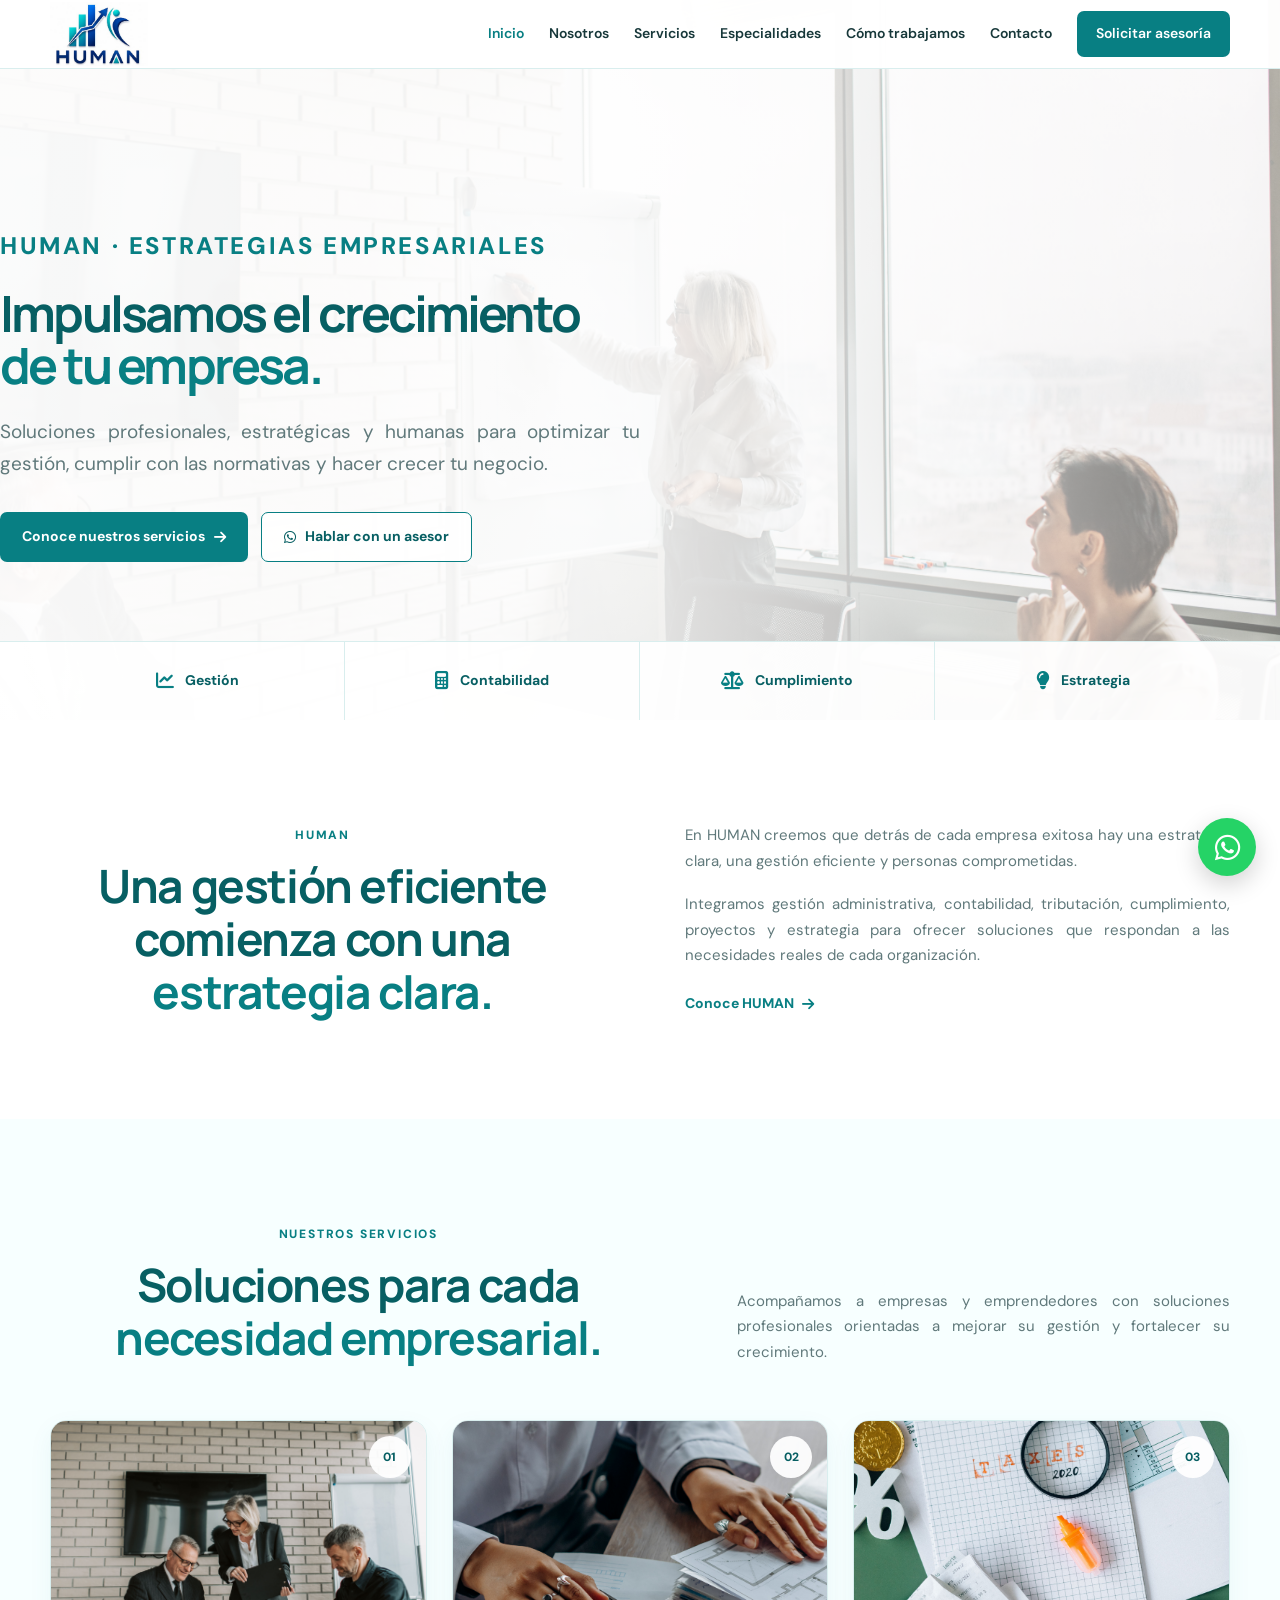
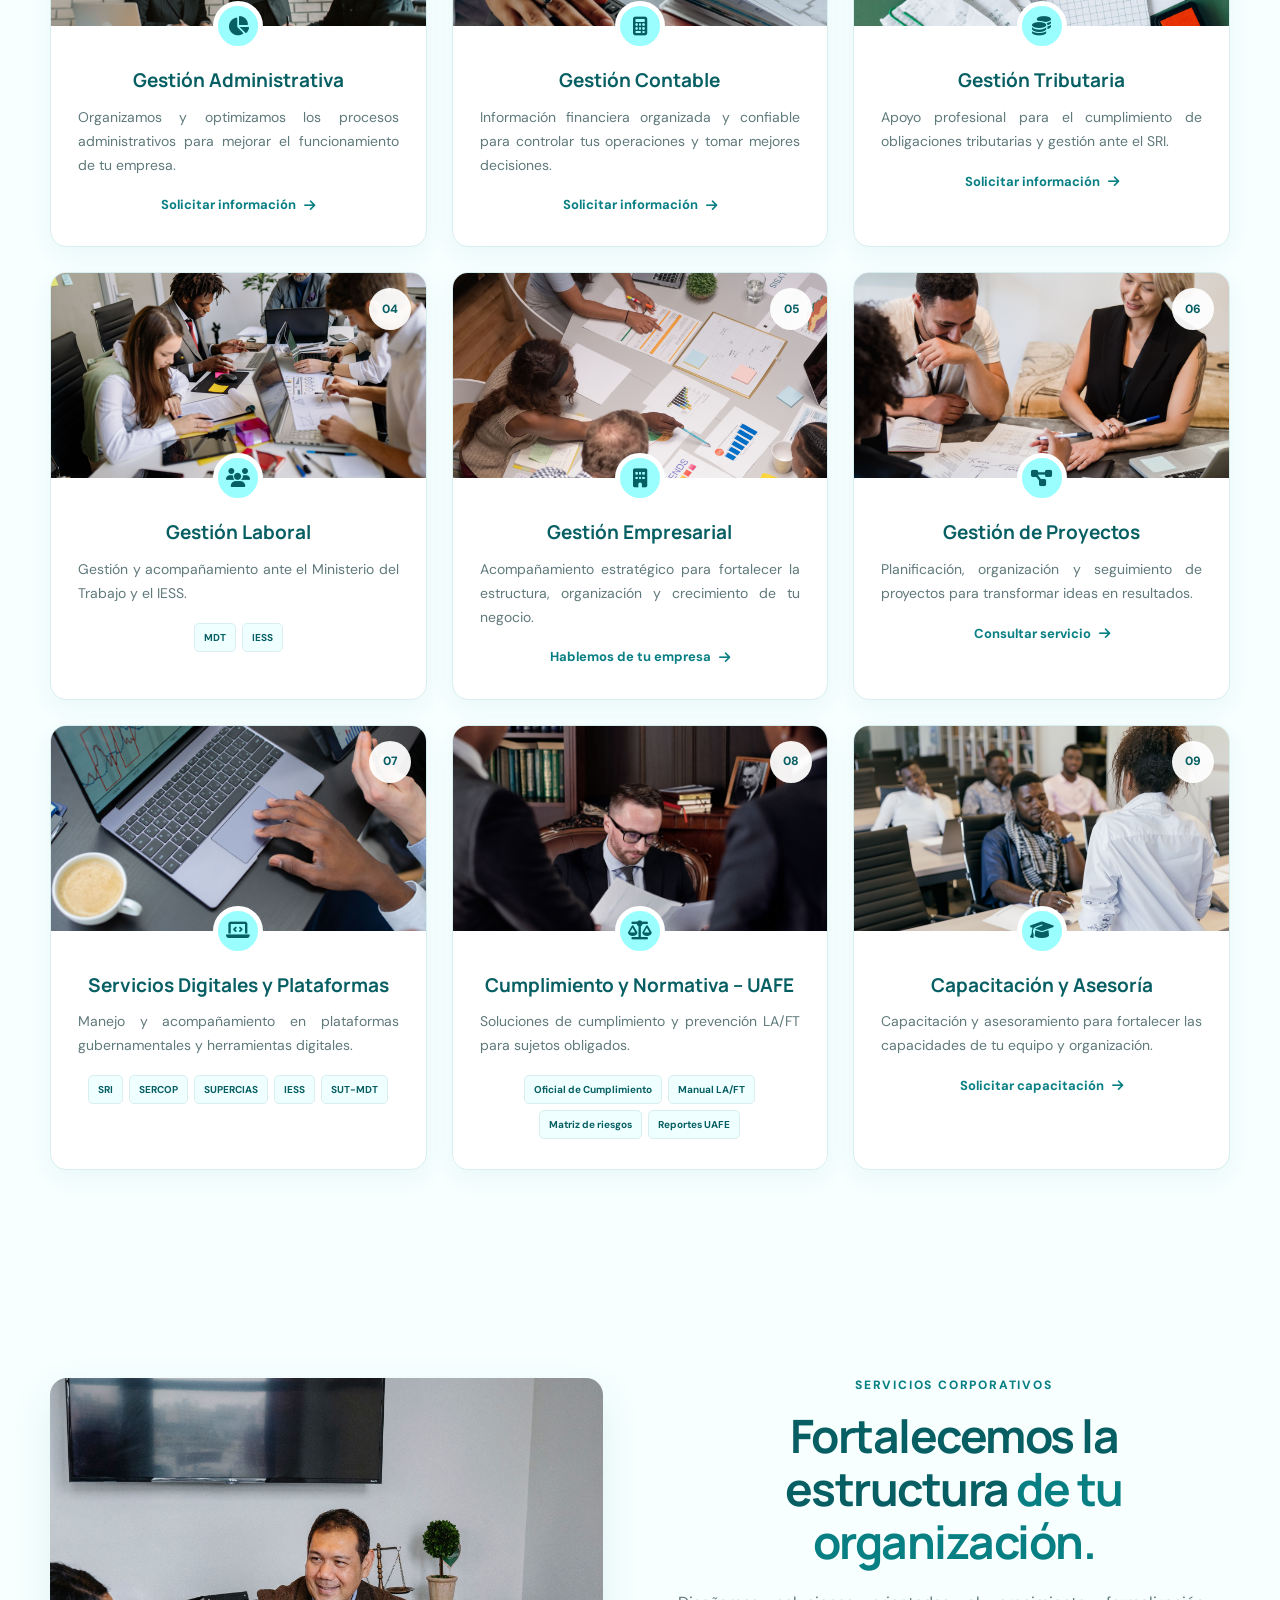
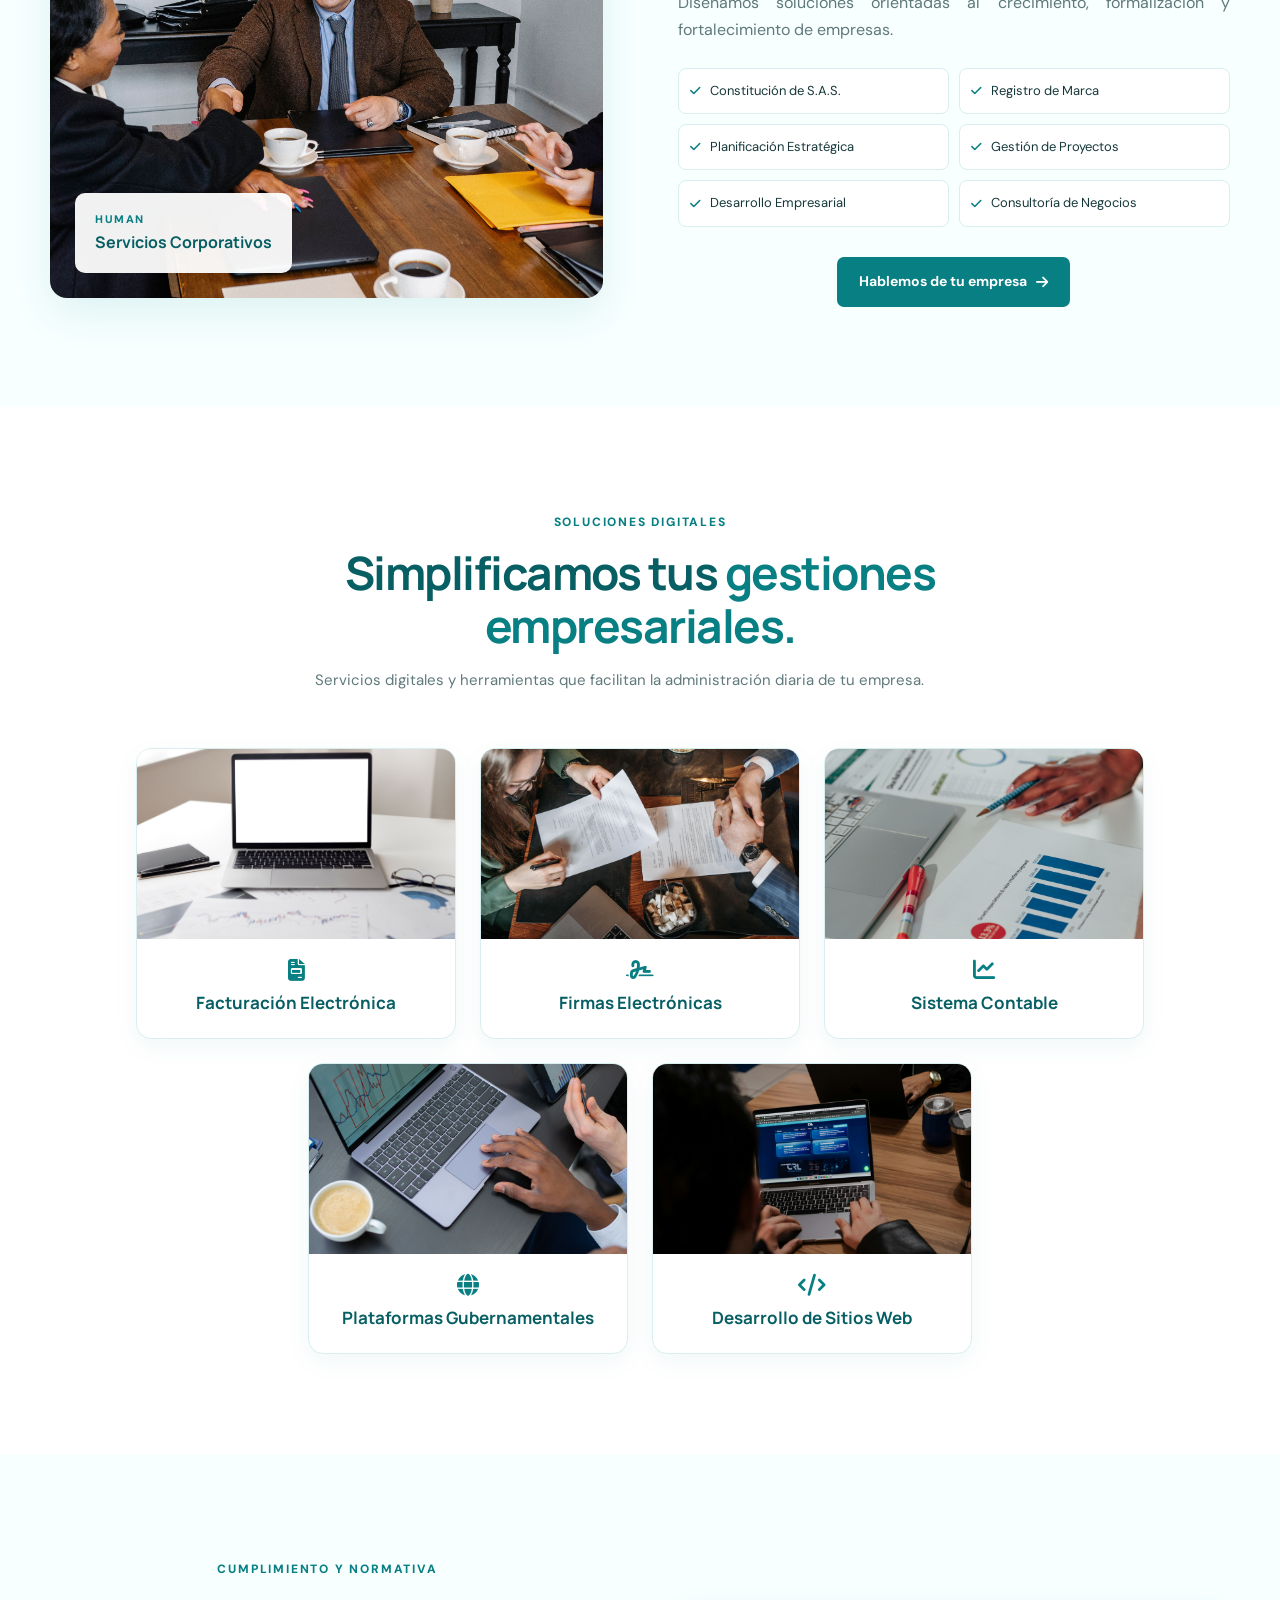
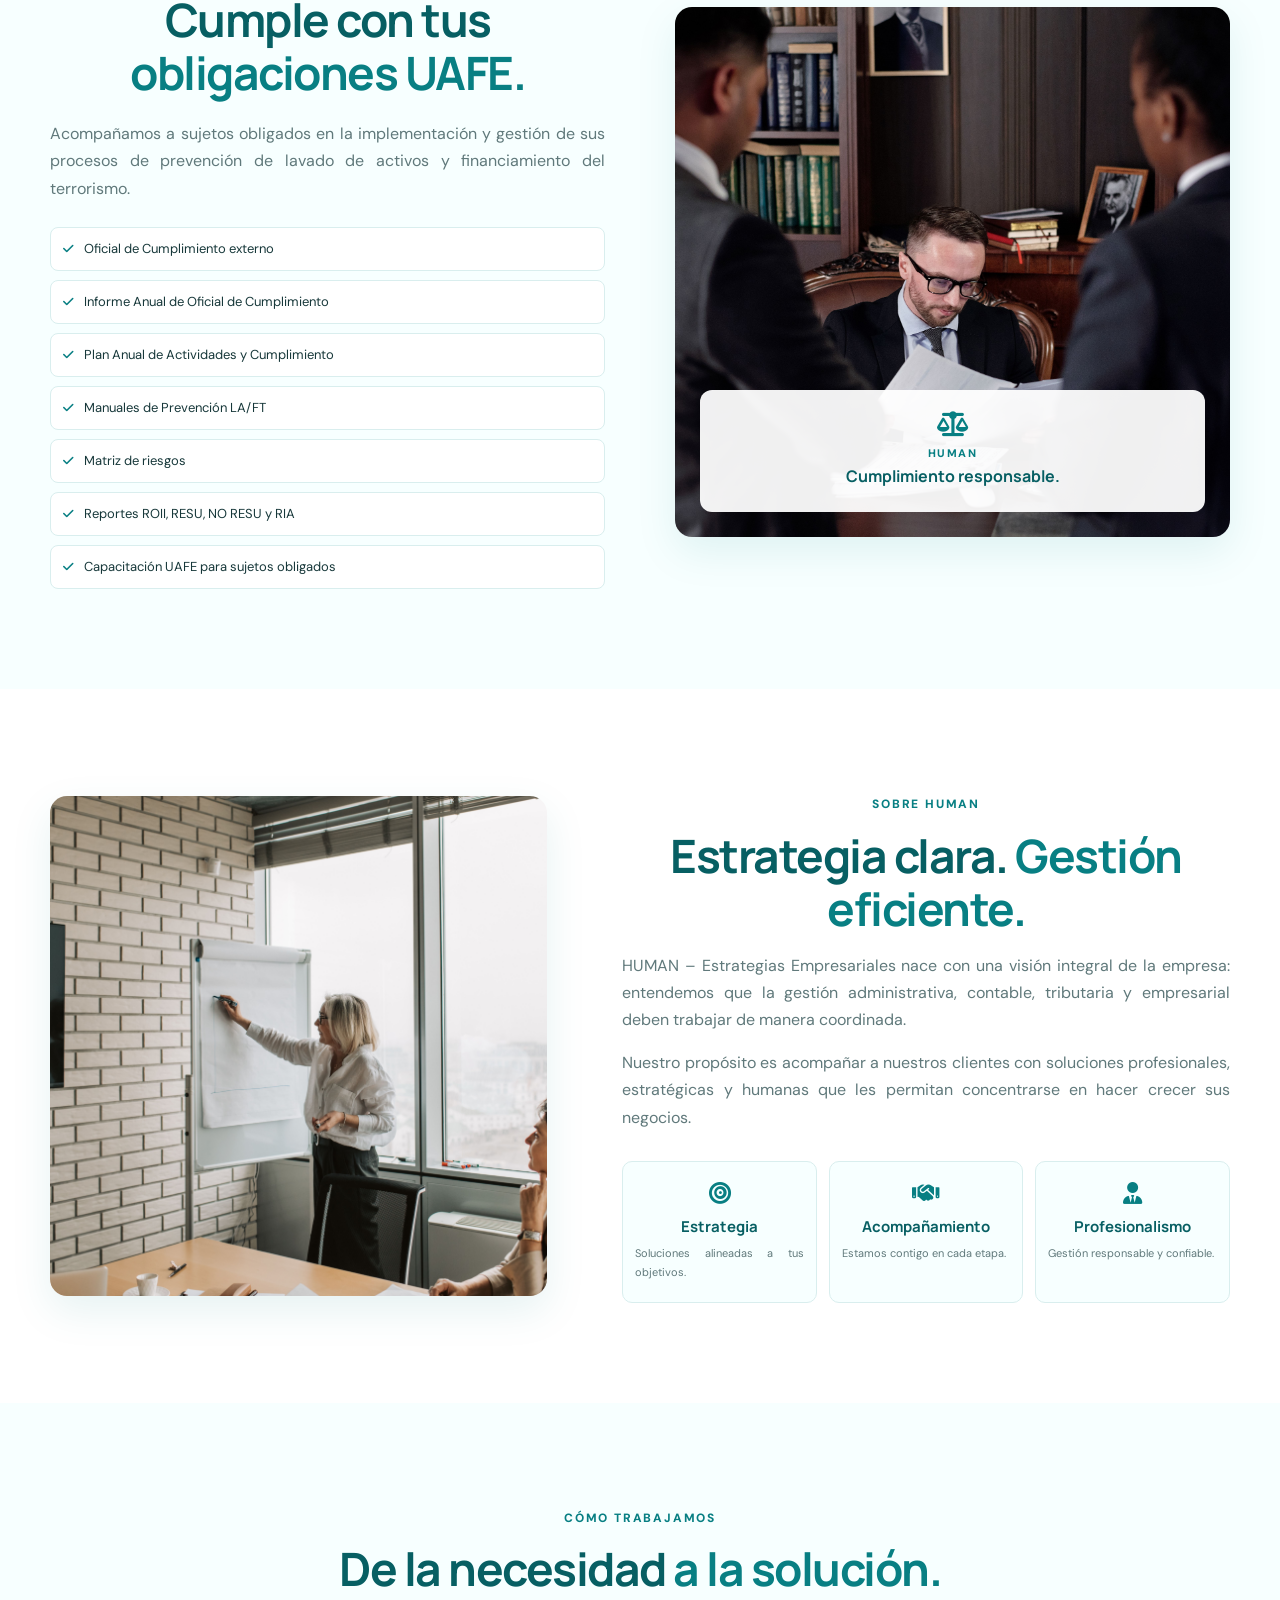
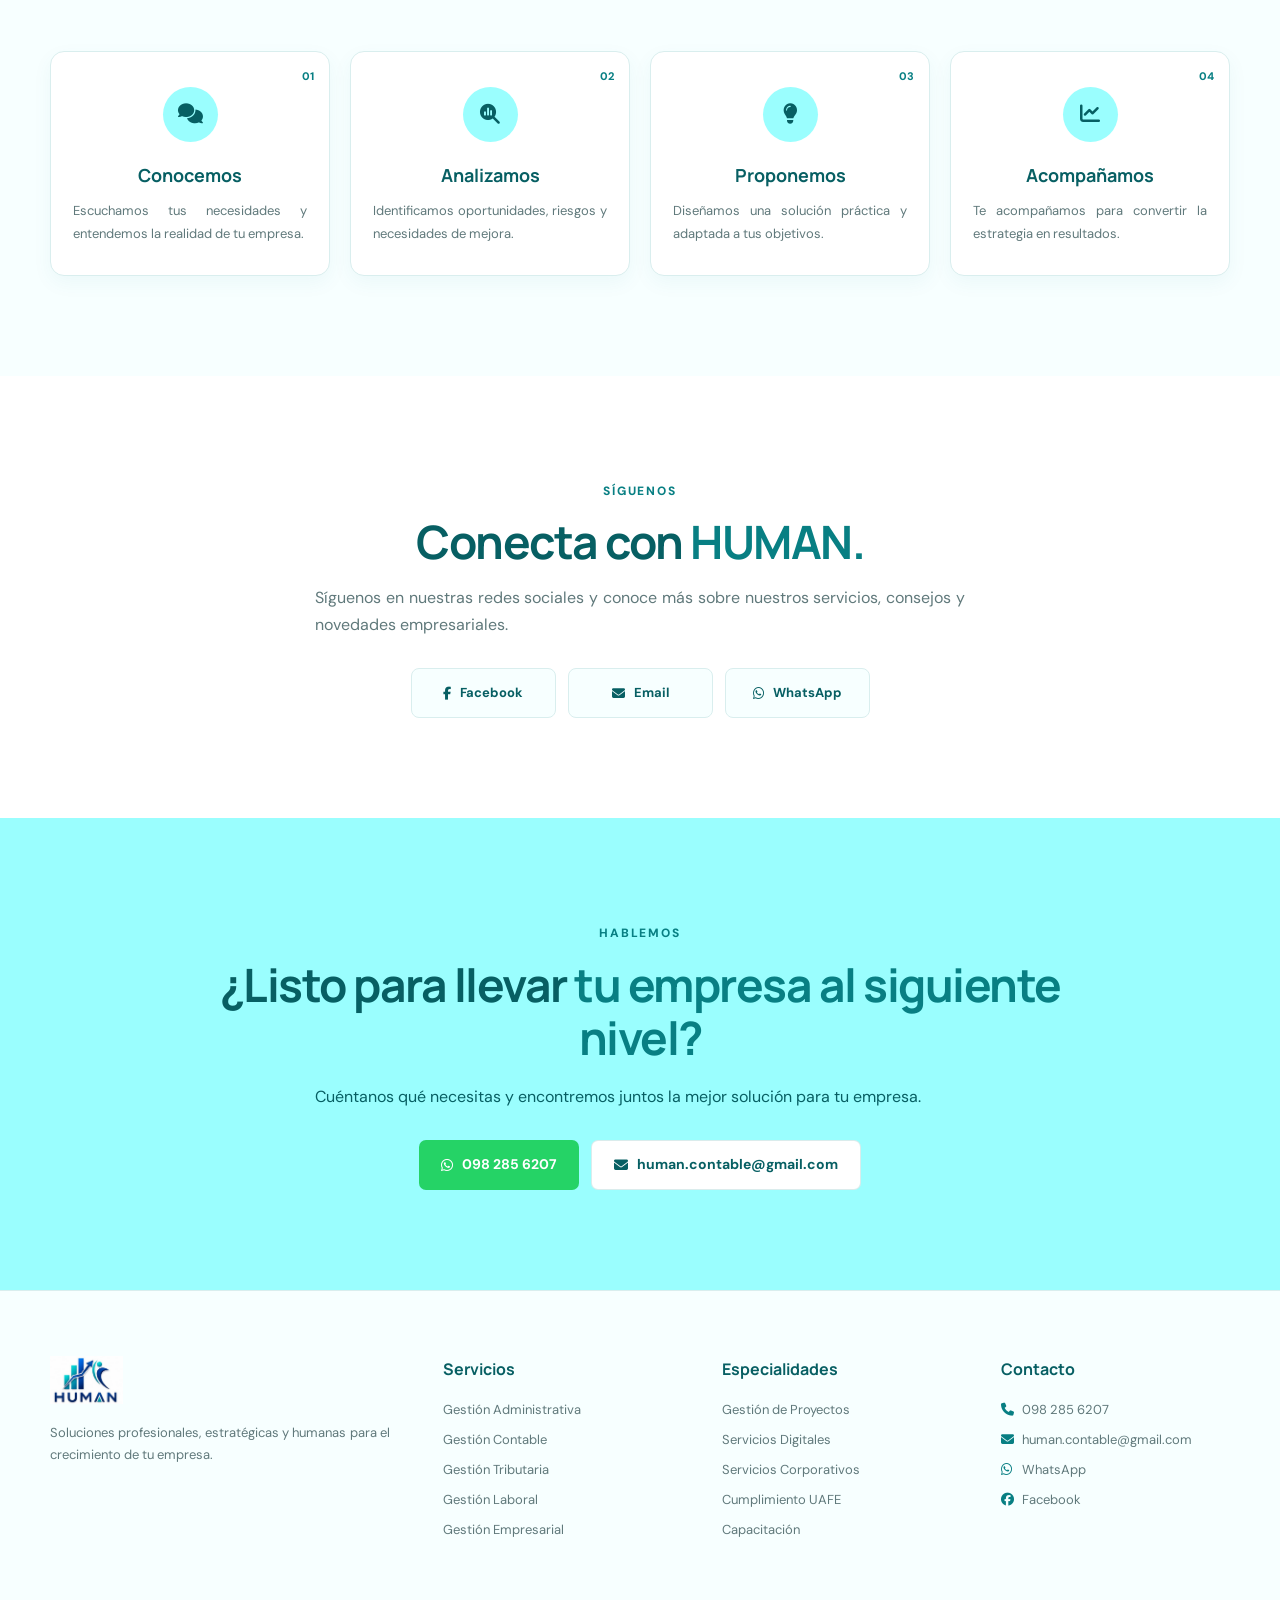
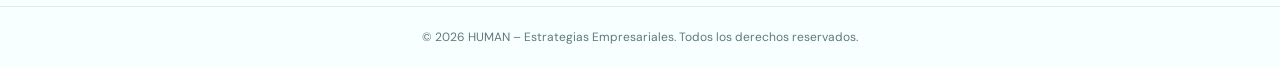
==== commit 7cd59e74: "Add empty line before head tag in index.html" ====
--- a/index.html
+++ b/index.html
@@ -1,6 +1,7 @@
 <!DOCTYPE html>
 <html lang="es">
 
+    
 <head>
     <meta charset="UTF-8">
 
--- a/style.css
+++ b/style.css
@@ -1,102 +1,91 @@
 /* =========================================================
    HUMAN – ESTRATEGIAS EMPRESARIALES
    STYLE.CSS
-   ========================================================= */
+========================================================= */
 
 :root {
-    --aqua: #9AFEFE;
-    --aqua-soft: #EFFFFF;
-    --aqua-light: #F7FFFF;
-
-    --teal: #087F83;
-    --teal-dark: #075F63;
-
-    --text: #17383A;
-    --text-light: #60797B;
-
-    --white: #FFFFFF;
-    --border: #D9EEEE;
-
-    --shadow: 0 15px 40px rgba(8, 127, 131, 0.10);
-
-    --container: 1180px;
-}
-
+  --aqua: #9AFEFE;
+  --aqua-soft: #EFFFFF;
+  --aqua-light: #F7FFFF;
+  --teal: #087F83;
+  --teal-dark: #075F63;
+  --text: #17383A;
+  --text-light: #60797B;
+  --white: #FFFFFF;
+  --border: #D9EEEE;
+  --shadow: 0 15px 40px rgba(8, 127, 131, 0.10);
+  --container: 1180px;
+}
 
 /* =========================================================
    RESET
-   ========================================================= */
+========================================================= */
 
 * {
-    margin: 0;
-    padding: 0;
-    box-sizing: border-box;
+  margin: 0;
+  padding: 0;
+  box-sizing: border-box;
 }
 
 html {
-    scroll-behavior: smooth;
+  scroll-behavior: smooth;
 }
 
 body {
-    font-family: "DM Sans", sans-serif;
-    color: var(--text);
-    background: var(--white);
-    line-height: 1.7;
-    overflow-x: hidden;
+  font-family: "DM Sans", sans-serif;
+  color: var(--text);
+  background: var(--white);
+  line-height: 1.7;
+  overflow-x: hidden;
 }
 
 img {
-    display: block;
-    max-width: 100%;
+  display: block;
+  max-width: 100%;
 }
 
 a {
-    color: inherit;
-    text-decoration: none;
+  color: inherit;
+  text-decoration: none;
 }
 
 button {
-    font-family: inherit;
-}
-
+  font-family: inherit;
+}
 
 /* =========================================================
    GENERAL
-   ========================================================= */
+========================================================= */
 
 .container {
-    width: min(calc(100% - 40px), var(--container));
-    margin: 0 auto;
+  width: min(calc(100% - 40px), var(--container));
+  margin: 0 auto;
 }
 
 .section {
-    padding: 100px 0;
-    background: var(--white);
+  padding: 100px 0;
+  background: var(--white);
 }
 
 .section-label {
-    display: inline-block;
-    margin-bottom: 15px;
-
-    color: var(--teal);
-
-    font-size: 12px;
-    font-weight: 800;
-    letter-spacing: 1.8px;
+  display: inline-block;
+  margin-bottom: 15px;
+  color: var(--teal);
+  font-size: 12px;
+  font-weight: 800;
+  letter-spacing: 1.8px;
 }
 
 .section-heading {
-    display: grid;
-    grid-template-columns: 1fr 0.8fr;
-    gap: 70px;
-
-    align-items: end;
-
-    margin-bottom: 55px;
+  display: grid;
+  grid-template-columns: 1fr 0.8fr;
+  gap: 70px;
+  align-items: end;
+  margin-bottom: 55px;
 }
 
 .section-heading > div {
-    text-align: center;
+  text-align: center;
 }
 
 .section-heading h2,
@@ -107,18 +96,12 @@
 .process h2,
 .social h2,
 .cta h2 {
-
-    font-family: "Manrope", sans-serif;
-
-    font-size: clamp(30px, 4vw, 46px);
-
-    line-height: 1.15;
-
-    letter-spacing: -1.5px;
-
-    color: var(--teal-dark);
-
-    text-align: center;
+  font-family: "Manrope", sans-serif;
+  font-size: clamp(30px, 4vw, 46px);
+  line-height: 1.15;
+  letter-spacing: -1.5px;
+  color: var(--teal-dark);
+  text-align: center;
 }
 
 .section-heading h2 strong,
@@ -129,1892 +112,1316 @@
 .process h2 strong,
 .social h2 strong,
 .cta h2 strong {
-
-    color: var(--teal);
+  color: var(--teal);
 }
 
 .section-heading > p {
-
-    color: var(--text-light);
-
-    text-align: justify;
-
-    font-size: 15px;
-}
-
+  color: var(--text-light);
+  text-align: justify;
+  font-size: 15px;
+}
 
 /* =========================================================
    HEADER
-   ========================================================= */
+========================================================= */
 
 .header {
-
-    position: fixed;
-
-    top: 0;
-    left: 0;
-
-    width: 100%;
-
-    z-index: 1000;
-
-    background: rgba(255, 255, 255, 0.97);
-
-    border-bottom: 1px solid var(--border);
-
-    transition: all 0.3s ease;
+  position: fixed;
+  top: 0;
+  left: 0;
+  width: 100%;
+  z-index: 1000;
+  background: rgba(255, 255, 255, 0.97);
+  border-bottom: 1px solid var(--border);
+  transition: all 0.3s ease;
 }
 
 .header.scrolled {
-    box-shadow: 0 8px 25px rgba(8, 127, 131, 0.08);
+  box-shadow: 0 8px 25px rgba(8, 127, 131, 0.08);
 }
 
 .nav-container {
-
-    min-height: 72px;
-
-    display: flex;
-
-    align-items: center;
-
-    justify-content: space-between;
-
-    gap: 30px;
-}
-
+  min-height: 68px;
+  display: flex;
+  align-items: center;
+  justify-content: space-between;
+  gap: 30px;
+}
 
 /* =========================================================
    LOGO
-   ========================================================= */
+========================================================= */
 
 .brand {
-    display: flex;
-    align-items: center;
-    flex-shrink: 0;
+  display: flex;
+  align-items: center;
+  flex-shrink: 0;
 }
 
 .brand img {
-
-    width: auto;
-
-    height: 70px;
-
-    max-width: 220px;
-
-    object-fit: contain;
-}
-
+  width: auto;
+  height: 65px;
+  max-width: 190px;
+  object-fit: contain;
+}
 
 /* =========================================================
    NAVIGATION
-   ========================================================= */
+========================================================= */
 
 .nav {
-
-    display: flex;
-
-    align-items: center;
-
-    gap: 25px;
+  display: flex;
+  align-items: center;
+  gap: 25px;
 }
 
 .nav > a {
-
-    font-size: 14px;
-
-    font-weight: 600;
-
-    color: var(--text);
-
-    transition: color 0.25s ease;
+  font-size: 14px;
+  font-weight: 600;
+  color: var(--text);
+  transition: color 0.25s ease;
 }
 
 .nav > a:hover,
 .nav > a.active {
-
-    color: var(--teal);
-}
-
+  color: var(--teal);
+}
 
 /* =========================================================
    CTA NAV
-   ========================================================= */
+========================================================= */
 
 .nav-cta {
-
-    padding: 11px 19px;
-
+  padding: 11px 19px;
+  border-radius: 7px;
+  background: var(--teal);
+  color: white !important;
+  transition: all 0.25s ease;
+}
+
+.nav-cta:hover {
+  background: var(--teal-dark);
+  transform: translateY(-2px);
+}
+
+/* =========================================================
+   MENU
+========================================================= */
+
+.menu-toggle {
+  display: none;
+  width: 42px;
+  height: 42px;
+  border: 1px solid var(--border);
+  border-radius: 8px;
+  background: white;
+  color: var(--teal-dark);
+  cursor: pointer;
+  font-size: 19px;
+}
+
+/* =========================================================
+   HERO
+========================================================= */
+
+.hero {
+  position: relative;
+  min-height: 720px;
+  display: flex;
+  align-items: center;
+  padding-top: 68px;
+  overflow: hidden;
+  background: var(--aqua-light);
+  background-image: url("images/hero-human.jpg");
+  background-size: cover;
+  background-position: center;
+}
+
+.hero-overlay {
+  position: absolute;
+  inset: 0;
+  background: linear-gradient(
+    90deg,
+    rgba(255, 255, 255, 0.97) 0%,
+    rgba(255, 255, 255, 0.93) 45%,
+    rgba(255, 255, 255, 0.70) 75%,
+    rgba(255, 255, 255, 0.40) 100%
+  );
+}
+
+.hero-content {
+  position: relative;
+  z-index: 2;
+  width: 100%;
+  padding: 100px 0;
+}
+
+.hero-copy {
+  max-width: 720px;
+}
+
+.hero-tag {
+  display: inline-block;
+  margin-bottom: 20px;
+  color: var(--teal);
+  font-size: 24px;
+  font-weight: 800;
+  letter-spacing: 2.6px;
+}
+
+.hero h1 {
+  font-family: "Manrope", sans-serif;
+  font-size: clamp(28px, 4.1vw, 50px);
+  line-height: 1.04;
+  letter-spacing: -2.8px;
+  color: var(--teal-dark);
+  margin-bottom: 25px;
+}
+
+.hero h1 span {
+  display: block;
+  color: var(--teal);
+}
+
+.hero-copy > p {
+  max-width: 640px;
+  font-size: 19px;
+  color: var(--text-light);
+  text-align: justify;
+  margin-bottom: 32px;
+}
+
+/* =========================================================
+   HERO BUTTONS
+========================================================= */
+
+.hero-buttons {
+  display: flex;
+  flex-wrap: wrap;
+  gap: 13px;
+}
+
+.btn {
+  min-height: 50px;
+  display: inline-flex;
+  align-items: center;
+  justify-content: center;
+  gap: 9px;
+  padding: 0 22px;
+  border-radius: 7px;
+  font-size: 14px;
+  font-weight: 700;
+  transition: all 0.25s ease;
+}
+
+.btn-primary {
+  background: var(--teal);
+  color: white;
+}
+
+.btn-primary:hover {
+  background: var(--teal-dark);
+  transform: translateY(-2px);
+}
+
+.btn-outline {
+  border: 1px solid var(--teal);
+  color: var(--teal-dark);
+  background: rgba(255, 255, 255, 0.90);
+}
+
+.btn-outline:hover {
+  background: var(--aqua);
+}
+
+/* =========================================================
+   HERO BOTTOM
+========================================================= */
+
+.hero-bottom {
+  position: absolute;
+  bottom: 0;
+  left: 0;
+  width: 100%;
+  z-index: 3;
+  background: rgba(255, 255, 255, 0.94);
+  border-top: 1px solid var(--border);
+}
+
+.hero-services {
+  display: grid;
+  grid-template-columns: repeat(4, 1fr);
+}
+
+.hero-service {
+  min-height: 78px;
+  display: flex;
+  align-items: center;
+  justify-content: center;
+  gap: 11px;
+  border-right: 1px solid var(--border);
+  color: var(--teal-dark);
+  font-size: 14px;
+  font-weight: 700;
+}
+
+.hero-service:last-child {
+  border-right: none;
+}
+
+.hero-service i {
+  color: var(--teal);
+  font-size: 18px;
+}
+
+/* =========================================================
+   INTRO
+========================================================= */
+
+.intro {
+  background: var(--white);
+  padding: 100px 0;
+}
+
+.intro-grid {
+  display: grid;
+  grid-template-columns: 1fr 1fr;
+  gap: 90px;
+  align-items: center;
+}
+
+.intro-title {
+  text-align: center;
+}
+
+.intro-title h2 {
+  font-family: "Manrope", sans-serif;
+  font-size: clamp(31px, 4vw, 46px);
+  line-height: 1.15;
+  color: var(--teal-dark);
+  letter-spacing: -1.4px;
+  text-align: center;
+}
+
+.intro-title h2 strong {
+  color: var(--teal);
+}
+
+.intro-text p {
+  color: var(--text-light);
+  text-align: justify;
+  margin-bottom: 18px;
+  font-size: 15px;
+}
+
+.text-link {
+  display: inline-flex;
+  align-items: center;
+  gap: 8px;
+  margin-top: 5px;
+  color: var(--teal);
+  font-size: 14px;
+  font-weight: 700;
+  transition: gap 0.25s ease;
+}
+
+.text-link:hover {
+  gap: 13px;
+}
+
+/* =========================================================
+   SERVICES
+========================================================= */
+
+.services {
+  background: var(--aqua-light);
+}
+
+.services-grid {
+  display: grid;
+  grid-template-columns: repeat(3, 1fr);
+  gap: 25px;
+}
+
+.service-card {
+  overflow: hidden;
+  background: white;
+  border: 1px solid var(--border);
+  border-radius: 16px;
+  box-shadow: 0 8px 25px rgba(8, 127, 131, 0.06);
+  transition: transform 0.3s ease, box-shadow 0.3s ease;
+}
+
+.service-card:hover {
+  transform: translateY(-6px);
+  box-shadow: var(--shadow);
+}
+
+.service-image {
+  position: relative;
+  height: 205px;
+  overflow: hidden;
+}
+
+.service-image img {
+  width: 100%;
+  height: 100%;
+  object-fit: cover;
+  transition: transform 0.4s ease;
+}
+
+.service-card:hover .service-image img {
+  transform: scale(1.05);
+}
+
+.service-number {
+  position: absolute;
+  right: 15px;
+  top: 15px;
+  width: 42px;
+  height: 42px;
+  display: grid;
+  place-items: center;
+  border-radius: 50%;
+  background: rgba(255, 255, 255, 0.94);
+  color: var(--teal-dark);
+  font-size: 12px;
+  font-weight: 800;
+}
+
+.service-body {
+  padding: 30px 27px;
+}
+
+.service-icon {
+  width: 50px;
+  height: 50px;
+  display: grid;
+  place-items: center;
+  margin: -55px auto 17px;
+  position: relative;
+  border: 5px solid white;
+  border-radius: 50%;
+  background: var(--aqua);
+  color: var(--teal-dark);
+  font-size: 19px;
+}
+
+.service-body h3 {
+  font-family: "Manrope", sans-serif;
+  font-size: 19px;
+  line-height: 1.3;
+  color: var(--teal-dark);
+  text-align: center;
+  margin-bottom: 13px;
+}
+
+.service-body p {
+  font-size: 14px;
+  color: var(--text-light);
+  text-align: justify;
+  margin-bottom: 17px;
+}
+
+.service-body > a {
+  display: flex;
+  justify-content: center;
+  align-items: center;
+  gap: 8px;
+  color: var(--teal);
+  font-size: 13px;
+  font-weight: 700;
+  transition: gap 0.25s ease;
+}
+
+.service-body > a:hover {
+  gap: 13px;
+}
+
+.mini-list {
+  display: flex;
+  flex-wrap: wrap;
+  justify-content: center;
+  gap: 6px;
+  margin-top: 15px;
+}
+
+.mini-list span {
+  padding: 5px 9px;
+  border-radius: 5px;
+  background: var(--aqua-soft);
+  border: 1px solid var(--border);
+  color: var(--teal-dark);
+  font-size: 10px;
+  font-weight: 700;
+}
+
+/* QUITAMOS CUALQUIER ESTILO OSCURO */
+
+.service-dark {
+  background: white;
+}
+
+.service-dark .service-body {
+  background: white;
+}
+
+/* =========================================================
+   CORPORATE
+========================================================= */
+
+.corporate {
+  background: var(--aqua-light);
+}
+
+.corporate-grid {
+  display: grid;
+  grid-template-columns: 1fr 1fr;
+  gap: 75px;
+  align-items: center;
+}
+
+.corporate-image {
+  position: relative;
+  overflow: hidden;
+  border-radius: 17px;
+  box-shadow: var(--shadow);
+}
+
+.corporate-image img {
+  width: 100%;
+  height: 520px;
+  object-fit: cover;
+}
+
+.image-label {
+  position: absolute;
+  left: 25px;
+  bottom: 25px;
+  padding: 17px 20px;
+  display: flex;
+  flex-direction: column;
+  background: rgba(255, 255, 255, 0.94);
+  border-radius: 10px;
+}
+
+.image-label span {
+  color: var(--teal);
+  font-size: 11px;
+  font-weight: 800;
+  letter-spacing: 1.5px;
+}
+
+.image-label strong {
+  color: var(--teal-dark);
+  font-family: "Manrope", sans-serif;
+  font-size: 16px;
+}
+
+.corporate-content {
+  text-align: center;
+}
+
+.corporate-content > p {
+  margin: 20px auto;
+  max-width: 580px;
+  color: var(--text-light);
+  text-align: justify;
+}
+
+.corporate-list {
+  display: grid;
+  grid-template-columns: repeat(2, 1fr);
+  gap: 10px;
+  margin: 25px 0 30px;
+  text-align: left;
+}
+
+.corporate-list > div {
+  display: flex;
+  align-items: center;
+  gap: 9px;
+  padding: 11px;
+  border-radius: 8px;
+  background: white;
+  border: 1px solid var(--border);
+  font-size: 13px;
+}
+
+.corporate-list i {
+  color: var(--teal);
+  font-size: 12px;
+}
+
+.btn-dark {
+  background: var(--teal);
+  color: white;
+}
+
+.btn-dark:hover {
+  background: var(--teal-dark);
+  transform: translateY(-2px);
+}
+
+/* =========================================================
+   DIGITAL
+========================================================= */
+
+.digital {
+  background: white;
+}
+
+.section-heading.centered {
+  display: block;
+  max-width: 800px;
+  margin-left: auto;
+  margin-right: auto;
+  text-align: center;
+}
+
+.section-heading.centered > div {
+  text-align: center;
+}
+
+.section-heading.centered > p {
+  max-width: 650px;
+  margin: 15px auto 0;
+  text-align: justify;
+}
+
+.digital-grid {
+  display: flex;
+  flex-wrap: wrap;
+  justify-content: center;
+  gap: 24px;
+}
+
+.digital-card {
+  position: relative;
+  flex: 0 1 calc(33.333% - 16px);
+  min-width: 220px;
+  max-width: 320px;
+  display: flex;
+  flex-direction: column;
+  overflow: hidden;
+  border-radius: 15px;
+  background: white;
+  border: 1px solid var(--border);
+  box-shadow: 0 8px 25px rgba(8, 127, 131, 0.06);
+  transition: transform 0.3s ease, box-shadow 0.3s ease;
+}
+
+.digital-card:hover {
+  transform: translateY(-6px);
+  box-shadow: var(--shadow);
+}
+
+.digital-card img {
+  width: 100%;
+  height: 190px;
+  object-fit: cover;
+  display: block;
+  transition: transform 0.4s ease;
+}
+
+.digital-card:hover img {
+  transform: scale(1.05);
+}
+
+.digital-card > div {
+  padding: 20px 15px;
+  text-align: center;
+}
+
+.digital-card i {
+  display: block;
+  margin-bottom: 8px;
+  color: var(--teal);
+  font-size: 22px;
+}
+
+.digital-card h3 {
+  font-family: "Manrope", sans-serif;
+  color: var(--teal-dark);
+  font-size: 17px;
+  text-align: center;
+}
+
+/* =========================================================
+   UAFE
+========================================================= */
+
+.uafe {
+  background: var(--aqua-light);
+}
+
+.uafe-grid {
+  display: grid;
+  grid-template-columns: 1fr 1fr;
+  gap: 70px;
+  align-items: center;
+}
+
+.uafe-content {
+  text-align: center;
+}
+
+.uafe-content > p {
+  margin: 20px auto;
+  color: var(--text-light);
+  text-align: justify;
+}
+
+.uafe-list {
+  margin-top: 25px;
+  display: flex;
+  flex-direction: column;
+  gap: 9px;
+  text-align: left;
+}
+
+.uafe-list > div {
+  display: flex;
+  align-items: center;
+  gap: 10px;
+  padding: 10px 12px;
+  border-radius: 8px;
+  background: white;
+  border: 1px solid var(--border);
+  color: var(--text);
+  font-size: 13px;
+}
+
+.uafe-list i {
+  color: var(--teal);
+  font-size: 12px;
+}
+
+.uafe-image {
+  position: relative;
+  overflow: hidden;
+  border-radius: 17px;
+  box-shadow: var(--shadow);
+}
+
+.uafe-image img {
+  width: 100%;
+  height: 530px;
+  object-fit: cover;
+}
+
+.uafe-overlay {
+  position: absolute;
+  left: 25px;
+  right: 25px;
+  bottom: 25px;
+  padding: 22px;
+  display: flex;
+  flex-direction: column;
+  align-items: center;
+  text-align: center;
+  background: rgba(255, 255, 255, 0.94);
+  border-radius: 12px;
+}
+
+.uafe-overlay i {
+  color: var(--teal);
+  font-size: 25px;
+  margin-bottom: 7px;
+}
+
+.uafe-overlay span {
+  color: var(--teal);
+  font-size: 11px;
+  font-weight: 800;
+  letter-spacing: 1.5px;
+}
+
+.uafe-overlay strong {
+  font-family: "Manrope", sans-serif;
+  color: var(--teal-dark);
+}
+
+/* =========================================================
+   ABOUT
+========================================================= */
+
+.about {
+  background: white;
+}
+
+.about-grid {
+  display: grid;
+  grid-template-columns: 0.9fr 1.1fr;
+  gap: 75px;
+  align-items: center;
+}
+
+.about-image {
+  overflow: hidden;
+  border-radius: 17px;
+  box-shadow: var(--shadow);
+}
+
+.about-image img {
+  width: 100%;
+  height: 500px;
+  object-fit: cover;
+}
+
+.about-content {
+  text-align: center;
+}
+
+.about-content > p {
+  margin-top: 16px;
+  color: var(--text-light);
+  text-align: justify;
+}
+
+.values {
+  display: grid;
+  grid-template-columns: repeat(3, 1fr);
+  gap: 12px;
+  margin-top: 30px;
+}
+
+.values > div {
+  padding: 20px 12px;
+  border: 1px solid var(--border);
+  border-radius: 10px;
+  background: var(--aqua-light);
+  text-align: center;
+}
+
+.values i {
+  display: block;
+  color: var(--teal);
+  font-size: 22px;
+  margin-bottom: 10px;
+}
+
+.values h3 {
+  font-family: "Manrope", sans-serif;
+  font-size: 15px;
+  color: var(--teal-dark);
+  margin-bottom: 5px;
+}
+
+.values p {
+  font-size: 11px;
+  color: var(--text-light);
+  text-align: justify;
+}
+
+/* =========================================================
+   PROCESS
+========================================================= */
+
+.process {
+  background: var(--aqua-light);
+}
+
+.process-grid {
+  display: grid;
+  grid-template-columns: repeat(4, 1fr);
+  gap: 20px;
+}
+
+.process-card {
+  position: relative;
+  padding: 30px 22px;
+  background: white;
+  border: 1px solid var(--border);
+  border-radius: 14px;
+  text-align: center;
+  box-shadow: 0 7px 20px rgba(8, 127, 131, 0.05);
+}
+
+.process-number {
+  position: absolute;
+  top: 15px;
+  right: 15px;
+  color: var(--teal);
+  font-size: 11px;
+  font-weight: 800;
+}
+
+.process-card > i {
+  width: 55px;
+  height: 55px;
+  display: grid;
+  place-items: center;
+  margin: 5px auto 18px;
+  border-radius: 50%;
+  background: var(--aqua);
+  color: var(--teal-dark);
+  font-size: 20px;
+}
+
+.process-card h3 {
+  font-family: "Manrope", sans-serif;
+  font-size: 18px;
+  color: var(--teal-dark);
+  margin-bottom: 10px;
+}
+
+.process-card p {
+  color: var(--text-light);
+  font-size: 13px;
+  text-align: justify;
+}
+
+/* =========================================================
+   SOCIAL
+========================================================= */
+
+.social {
+  background: white;
+  text-align: center;
+}
+
+.social-content {
+  max-width: 780px;
+  margin: auto;
+}
+
+.social-content > p {
+  max-width: 650px;
+  margin: 15px auto 30px;
+  color: var(--text-light);
+  text-align: justify;
+}
+
+.social-links {
+  display: flex;
+  justify-content: center;
+  flex-wrap: wrap;
+  gap: 12px;
+}
+
+.social-links a {
+  min-width: 145px;
+  display: flex;
+  align-items: center;
+  justify-content: center;
+  gap: 9px;
+  padding: 13px 18px;
+  border-radius: 8px;
+  border: 1px solid var(--border);
+  background: var(--aqua-light);
+  color: var(--teal-dark);
+  font-size: 13px;
+  font-weight: 700;
+  transition: all 0.25s ease;
+}
+
+.social-links a:hover {
+  background: var(--aqua);
+  transform: translateY(-2px);
+}
+
+/* =========================================================
+   CTA
+========================================================= */
+
+.cta {
+  background: var(--aqua);
+  padding: 100px 0;
+  text-align: center;
+}
+
+.cta-content {
+  max-width: 850px;
+  margin: auto;
+}
+
+.cta h2 {
+  color: var(--teal-dark);
+  margin-bottom: 18px;
+}
+
+.cta-content > p {
+  max-width: 650px;
+  margin: auto auto 30px;
+  color: var(--teal-dark);
+  text-align: justify;
+}
+
+.cta-buttons {
+  display: flex;
+  justify-content: center;
+  flex-wrap: wrap;
+  gap: 12px;
+}
+
+.btn-whatsapp {
+  background: #25D366;
+  color: white;
+}
+
+.btn-whatsapp:hover {
+  background: #1ebe5d;
+  transform: translateY(-2px);
+}
+
+.btn-light {
+  background: white;
+  color: var(--teal-dark);
+  border: 1px solid rgba(8, 127, 131, 0.15);
+}
+
+.btn-light:hover {
+  background: var(--aqua-light);
+  transform: translateY(-2px);
+}
+
+/* =========================================================
+   FOOTER
+========================================================= */
+
+.footer {
+  background: var(--aqua-light);
+  border-top: 1px solid var(--border);
+}
+
+.footer-grid {
+  display: grid;
+  grid-template-columns: 1.5fr 1fr 1fr 1fr;
+  gap: 50px;
+  padding: 65px 0;
+}
+
+.footer-brand img {
+  width: auto;
+  height: 48px;
+  margin-bottom: 18px;
+}
+
+.footer-brand p {
+  max-width: 340px;
+  color: var(--text-light);
+  font-size: 13px;
+  text-align: justify;
+}
+
+.footer-column {
+  display: flex;
+  flex-direction: column;
+  gap: 8px;
+}
+
+.footer-column h3 {
+  font-family: "Manrope", sans-serif;
+  font-size: 16px;
+  color: var(--teal-dark);
+  margin-bottom: 8px;
+}
+
+.footer-column a {
+  color: var(--text-light);
+  font-size: 13px;
+  transition: color 0.2s ease;
+}
+
+.footer-column a:hover {
+  color: var(--teal);
+}
+
+.footer-column i {
+  width: 18px;
+  color: var(--teal);
+}
+
+.footer-bottom {
+  border-top: 1px solid var(--border);
+  padding: 20px 0;
+}
+
+.footer-bottom p {
+  color: var(--text-light);
+  font-size: 12px;
+  text-align: center;
+}
+
+/* =========================================================
+   WHATSAPP FLOAT
+========================================================= */
+
+.whatsapp-float {
+  position: fixed;
+  right: 24px;
+  bottom: 24px;
+  width: 58px;
+  height: 58px;
+  z-index: 999;
+  display: grid;
+  place-items: center;
+  border-radius: 50%;
+  background: #25D366;
+  color: white;
+  font-size: 29px;
+  box-shadow: 0 8px 25px rgba(0, 0, 0, 0.18);
+  transition: transform 0.25s ease;
+}
+
+.whatsapp-float:hover {
+  transform: scale(1.08);
+}
+
+/* =========================================================
+   RESPONSIVE
+========================================================= */
+
+@media (max-width: 1100px) {
+
+  .nav {
+    gap: 16px;
+  }
+
+  .nav > a {
+    font-size: 13px;
+  }
+
+  .services-grid {
+    grid-template-columns: repeat(2, 1fr);
+  }
+
+  .digital-card {
+    flex: 0 1 calc(50% - 12px);
+  }
+}
+
+/* =========================================================
+   TABLET / MENU
+========================================================= */
+
+@media (max-width: 900px) {
+
+  .menu-toggle {
+    display: block;
+  }
+
+  .nav {
+    position: absolute;
+    top: 68px;
+    left: 20px;
+    right: 20px;
+    display: none;
+    flex-direction: column;
+    align-items: stretch;
+    gap: 0;
+    padding: 10px;
+    background: white;
+    border: 1px solid var(--border);
+    border-radius: 12px;
+    box-shadow: var(--shadow);
+  }
+
+  .nav.active {
+    display: flex;
+  }
+
+  .nav > a {
+    padding: 12px 15px;
     border-radius: 7px;
-
-    background: var(--teal);
-
-    color: white !important;
-
-    transition: all 0.25s ease;
-}
-
-.nav-cta:hover {
-
-    background: var(--teal-dark);
-
-    transform: translateY(-2px);
-}
-
-
-/* =========================================================
-   MENU
-   ========================================================= */
-
-.menu-toggle {
-
-    display: none;
-
-    width: 42px;
-    height: 42px;
-
-    border: 1px solid var(--border);
-
-    border-radius: 8px;
-
-    background: white;
-
-    color: var(--teal-dark);
-
-    cursor: pointer;
-
-    font-size: 19px;
-}
-
-
-/* =========================================================
-   HERO
-   ========================================================= */
-
-.hero {
-
-    position: relative;
-
-    min-height: 720px;
-
-    display: flex;
-
-    align-items: center;
-
-    padding-top: 72px;
-
-    overflow: hidden;
-
+  }
+
+  .nav > a:hover {
     background: var(--aqua-light);
-
-    background-image: url("images/hero-human.jpg");
-
-    background-size: cover;
-
+  }
+
+  .nav-cta {
+    text-align: center;
+    margin-top: 5px;
+  }
+
+  .section-heading {
+    grid-template-columns: 1fr;
+    gap: 15px;
+    text-align: center;
+  }
+
+  .intro-grid,
+  .corporate-grid,
+  .uafe-grid,
+  .about-grid {
+    grid-template-columns: 1fr;
+    gap: 50px;
+  }
+
+  .process-grid {
+    grid-template-columns: repeat(2, 1fr);
+  }
+
+  .footer-grid {
+    grid-template-columns: repeat(2, 1fr);
+  }
+
+  .footer-brand {
+    grid-column: 1 / -1;
+  }
+}
+
+/* =========================================================
+   MOBILE
+========================================================= */
+
+@media (max-width: 600px) {
+
+  .container {
+    width: min(calc(100% - 30px), var(--container));
+  }
+
+  .section {
+    padding: 75px 0;
+  }
+
+  /* HEADER MOBILE */
+
+  .nav-container {
+    min-height: 64px;
+  }
+
+  .brand img {
+    height: 55px;
+    max-width: 160px;
+  }
+
+  .nav {
+    top: 64px;
+  }
+
+  /* HERO MOBILE */
+
+  .hero {
+    min-height: 690px;
+    padding-top: 64px;
     background-position: center;
-}
-
-.hero-overlay {
-
+  }
+
+  .hero-overlay {
+    background: rgba(255, 255, 255, 0.90);
+  }
+
+  .hero-content {
+    padding: 70px 0 145px;
+    text-align: center;
+  }
+
+  .hero-copy {
+    margin: auto;
+  }
+
+  .hero h1 {
+    font-size: 43px;
+    letter-spacing: -1.8px;
+  }
+
+  .hero-copy > p {
+    font-size: 17px;
+    text-align: justify;
+  }
+
+  .hero-buttons {
+    justify-content: center;
+  }
+
+  .hero-bottom {
     position: absolute;
-
-    inset: 0;
-
-    background:
-        linear-gradient(
-            90deg,
-            rgba(255,255,255,0.97) 0%,
-            rgba(255,255,255,0.93) 45%,
-            rgba(255,255,255,0.70) 75%,
-            rgba(255,255,255,0.40) 100%
-        );
-}
-
-.hero-content {
-
-    position: relative;
-
-    z-index: 2;
-
-    width: 100%;
-
-    padding: 100px 0;
-}
-
-.hero-copy {
-
-    max-width: 720px;
-}
-
-.hero-tag {
-
-    display: inline-block;
-
-    margin-bottom: 20px;
-
-    color: var(--teal);
-
-    font-size: 24px;
-
-    font-weight: 800;
-
-    letter-spacing: 2.6px;
-}
-
-.hero h1 {
-
-    font-family: "Manrope", sans-serif;
-
-    font-size: clamp(28px, 4.1vw, 50px);
-
-    line-height: 1.04;
-
-    letter-spacing: -2.8px;
-
-    color: var(--teal-dark);
-
-    margin-bottom: 25px;
-}
-
-.hero h1 span {
-
-    display: block;
-
-    color: var(--teal);
-}
-
-.hero-copy > p {
-
-    max-width: 640px;
-
-    font-size: 19px;
-
-    color: var(--text-light);
-
-    text-align: justify;
-
-    margin-bottom: 32px;
-}
-
-
-/* =========================================================
-   HERO BUTTONS
-   ========================================================= */
-
-.hero-buttons {
-
-    display: flex;
-
-    flex-wrap: wrap;
-
-    gap: 13px;
-}
-
-.btn {
-
-    min-height: 50px;
-
-    display: inline-flex;
-
-    align-items: center;
-
-    justify-content: center;
-
-    gap: 9px;
-
-    padding: 0 22px;
-
-    border-radius: 7px;
-
-    font-size: 14px;
-
-    font-weight: 700;
-
-    transition: all 0.25s ease;
-}
-
-.btn-primary {
-
-    background: var(--teal);
-
-    color: white;
-}
-
-.btn-primary:hover {
-
-    background: var(--teal-dark);
-
-    transform: translateY(-2px);
-}
-
-.btn-outline {
-
-    border: 1px solid var(--teal);
-
-    color: var(--teal-dark);
-
-    background: rgba(255,255,255,0.90);
-}
-
-.btn-outline:hover {
-
-    background: var(--aqua);
-}
-
-
-/* =========================================================
-   HERO BOTTOM
-   ========================================================= */
-
-.hero-bottom {
-
-    position: absolute;
-
-    bottom: 0;
-
-    left: 0;
-
-    width: 100%;
-
-    z-index: 3;
-
-    background: rgba(255,255,255,0.94);
-
-    border-top: 1px solid var(--border);
-}
-
-.hero-services {
-
-    display: grid;
-
-    grid-template-columns: repeat(4, 1fr);
-}
-
-.hero-service {
-
-    min-height: 78px;
-
-    display: flex;
-
-    align-items: center;
-
-    justify-content: center;
-
-    gap: 11px;
-
-    border-right: 1px solid var(--border);
-
-    color: var(--teal-dark);
-
-    font-size: 14px;
-
-    font-weight: 700;
-}
-
-.hero-service:last-child {
+  }
+
+  .hero-services {
+    grid-template-columns: repeat(2, 1fr);
+  }
+
+  .hero-service {
+    min-height: 58px;
+    font-size: 12px;
+    border-bottom: 1px solid var(--border);
+  }
+
+  .hero-service:nth-child(2) {
     border-right: none;
-}
-
-.hero-service i {
-
-    color: var(--teal);
-
-    font-size: 18px;
-}
-
-
-/* =========================================================
-   INTRO
-   ========================================================= */
-
-.intro {
-
-    background: var(--white);
-
-    padding: 100px 0;
-}
-
-.intro-grid {
-
-    display: grid;
-
-    grid-template-columns: 1fr 1fr;
-
-    gap: 90px;
-
-    align-items: center;
-}
-
-.intro-title {
-
-    text-align: center;
-}
-
-.intro-title h2 {
-
-    font-family: "Manrope", sans-serif;
-
-    font-size: clamp(31px, 4vw, 46px);
-
-    line-height: 1.15;
-
-    color: var(--teal-dark);
-
-    letter-spacing: -1.4px;
-
-    text-align: center;
-}
-
-.intro-title h2 strong {
-    color: var(--teal);
-}
-
-.intro-text p {
-
-    color: var(--text-light);
-
-    text-align: justify;
-
-    margin-bottom: 18px;
-
-    font-size: 15px;
-}
-
-.text-link {
-
-    display: inline-flex;
-
-    align-items: center;
-
-    gap: 8px;
-
-    margin-top: 5px;
-
-    color: var(--teal);
-
-    font-size: 14px;
-
-    font-weight: 700;
-
-    transition: gap 0.25s ease;
-}
-
-.text-link:hover {
-    gap: 13px;
-}
-
-
-/* =========================================================
-   SERVICES
-   ========================================================= */
-
-.services {
-
-    background: var(--aqua-light);
-}
-
-.services-grid {
-
-    display: grid;
-
-    grid-template-columns: repeat(3, 1fr);
-
-    gap: 25px;
-}
-
-.service-card {
-
-    overflow: hidden;
-
-    background: white;
-
-    border: 1px solid var(--border);
-
-    border-radius: 16px;
-
-    box-shadow: 0 8px 25px rgba(8,127,131,0.06);
-
-    transition:
-        transform 0.3s ease,
-        box-shadow 0.3s ease;
-}
-
-.service-card:hover {
-
-    transform: translateY(-6px);
-
-    box-shadow: var(--shadow);
-}
-
-.service-image {
-
-    position: relative;
-
-    height: 205px;
-
-    overflow: hidden;
-}
-
-.service-image img {
-
-    width: 100%;
-
-    height: 100%;
-
-    object-fit: cover;
-
-    transition: transform 0.4s ease;
-}
-
-.service-card:hover .service-image img {
-    transform: scale(1.05);
-}
-
-.service-number {
-
-    position: absolute;
-
-    right: 15px;
-
-    top: 15px;
-
-    width: 42px;
-
-    height: 42px;
-
-    display: grid;
-
-    place-items: center;
-
-    border-radius: 50%;
-
-    background: rgba(255,255,255,0.94);
-
-    color: var(--teal-dark);
-
-    font-size: 12px;
-
-    font-weight: 800;
-}
-
-.service-body {
-
-    padding: 30px 27px;
-}
-
-.service-icon {
-
-    width: 50px;
-
-    height: 50px;
-
-    display: grid;
-
-    place-items: center;
-
-    margin: -55px auto 17px;
-
-    position: relative;
-
-    border: 5px solid white;
-
-    border-radius: 50%;
-
-    background: var(--aqua);
-
-    color: var(--teal-dark);
-
-    font-size: 19px;
-}
-
-.service-body h3 {
-
-    font-family: "Manrope", sans-serif;
-
-    font-size: 19px;
-
-    line-height: 1.3;
-
-    color: var(--teal-dark);
-
-    text-align: center;
-
-    margin-bottom: 13px;
-}
-
-.service-body p {
-
-    font-size: 14px;
-
-    color: var(--text-light);
-
-    text-align: justify;
-
-    margin-bottom: 17px;
-}
-
-.service-body > a {
-
-    display: flex;
-
-    justify-content: center;
-
-    align-items: center;
-
-    gap: 8px;
-
-    color: var(--teal);
-
-    font-size: 13px;
-
-    font-weight: 700;
-
-    transition: gap 0.25s ease;
-}
-
-.service-body > a:hover {
-    gap: 13px;
-}
-
-.mini-list {
-
-    display: flex;
-
-    flex-wrap: wrap;
-
-    justify-content: center;
-
-    gap: 6px;
-
-    margin-top: 15px;
-}
-
-.mini-list span {
-
-    padding: 5px 9px;
-
-    border-radius: 5px;
-
-    background: var(--aqua-soft);
-
-    border: 1px solid var(--border);
-
-    color: var(--teal-dark);
-
-    font-size: 10px;
-
-    font-weight: 700;
-}
-
-
-/* =========================================================
-   QUITAMOS CUALQUIER ESTILO OSCURO
-   ========================================================= */
-
-.service-dark {
-    background: white;
-}
-
-.service-dark .service-body {
-    background: white;
-}
-
-
-/* =========================================================
-   CORPORATE
-   ========================================================= */
-
-.corporate {
-
-    background: var(--aqua-light);
-}
-
-.corporate-grid {
-
-    display: grid;
-
-    grid-template-columns: 1fr 1fr;
-
-    gap: 75px;
-
-    align-items: center;
-}
-
-.corporate-image {
-
-    position: relative;
-
-    overflow: hidden;
-
-    border-radius: 17px;
-
-    box-shadow: var(--shadow);
-}
-
-.corporate-image img {
-
-    width: 100%;
-
-    height: 520px;
-
-    object-fit: cover;
-}
-
-.image-label {
-
-    position: absolute;
-
-    left: 25px;
-
-    bottom: 25px;
-
-    padding: 17px 20px;
-
-    display: flex;
-
-    flex-direction: column;
-
-    background: rgba(255,255,255,0.94);
-
-    border-radius: 10px;
-}
-
-.image-label span {
-
-    color: var(--teal);
-
-    font-size: 11px;
-
-    font-weight: 800;
-
-    letter-spacing: 1.5px;
-}
-
-.image-label strong {
-
-    color: var(--teal-dark);
-
-    font-family: "Manrope", sans-serif;
-
-    font-size: 16px;
-}
-
-.corporate-content {
-
-    text-align: center;
-}
-
-.corporate-content > p {
-
-    margin: 20px auto;
-
-    max-width: 580px;
-
-    color: var(--text-light);
-
-    text-align: justify;
-}
-
-.corporate-list {
-
-    display: grid;
-
-    grid-template-columns: repeat(2, 1fr);
-
-    gap: 10px;
-
-    margin: 25px 0 30px;
-
-    text-align: left;
-}
-
-.corporate-list > div {
-
-    display: flex;
-
-    align-items: center;
-
-    gap: 9px;
-
-    padding: 11px;
-
-    border-radius: 8px;
-
-    background: white;
-
-    border: 1px solid var(--border);
-
-    font-size: 13px;
-}
-
-.corporate-list i {
-
-    color: var(--teal);
-
-    font-size: 12px;
-}
-
-.btn-dark {
-
-    background: var(--teal);
-
-    color: white;
-}
-
-.btn-dark:hover {
-
-    background: var(--teal-dark);
-
-    transform: translateY(-2px);
-}
-
-
-/* =========================================================
-   DIGITAL
-   ========================================================= */
-
-.digital {
-
-    background: white;
-}
-
-.section-heading.centered {
-
-    display: block;
-
-    max-width: 800px;
-
-    margin-left: auto;
-
-    margin-right: auto;
-
-    text-align: center;
-}
-
-.section-heading.centered > div {
-    text-align: center;
-}
-
-.section-heading.centered > p {
-
-    max-width: 650px;
-
-    margin: 15px auto 0;
-
-    text-align: justify;
-}
-
-.digital-grid {
-
-    display: grid;
-
-    grid-template-columns: repeat(4, 1fr);
-
-    gap: 20px;
-}
-
-.digital-card {
-
-    position: relative;
-
-    min-height: 270px;
-
-    overflow: hidden;
-
-    border-radius: 15px;
-
-    background: var(--aqua-light);
-
-    border: 1px solid var(--border);
-
-    box-shadow: 0 8px 25px rgba(8,127,131,0.06);
-}
-
-.digital-card img {
-
-    width: 100%;
-
-    height: 100%;
-
-    min-height: 270px;
-
-    object-fit: cover;
-
-    transition: transform 0.4s ease;
-}
-
-.digital-card:hover img {
-    transform: scale(1.05);
-}
-
-.digital-card::after {
-
-    content: "";
-
-    position: absolute;
-
-    inset: 0;
-
-    background: linear-gradient(
-        to top,
-        rgba(255,255,255,0.98),
-        rgba(255,255,255,0.15)
-    );
-}
-
-.digital-card > div {
-
-    position: absolute;
-
-    left: 20px;
-
-    right: 20px;
-
-    bottom: 20px;
-
-    z-index: 2;
-
-    text-align: center;
-}
-
-.digital-card i {
-
-    display: block;
-
-    margin-bottom: 8px;
-
-    color: var(--teal);
-
-    font-size: 22px;
-}
-
-.digital-card h3 {
-
-    font-family: "Manrope", sans-serif;
-
-    color: var(--teal-dark);
-
-    font-size: 17px;
-
-    text-align: center;
-}
-
-
-/* =========================================================
-   UAFE
-   ========================================================= */
-
-.uafe {
-
-    background: var(--aqua-light);
-}
-
-.uafe-grid {
-
-    display: grid;
-
-    grid-template-columns: 1fr 1fr;
-
-    gap: 70px;
-
-    align-items: center;
-}
-
-.uafe-content {
-
-    text-align: center;
-}
-
-.uafe-content > p {
-
-    margin: 20px auto;
-
-    color: var(--text-light);
-
-    text-align: justify;
-}
-
-.uafe-list {
-
-    margin-top: 25px;
-
-    display: flex;
-
-    flex-direction: column;
-
-    gap: 9px;
-
-    text-align: left;
-}
-
-.uafe-list > div {
-
-    display: flex;
-
-    align-items: center;
-
-    gap: 10px;
-
-    padding: 10px 12px;
-
-    border-radius: 8px;
-
-    background: white;
-
-    border: 1px solid var(--border);
-
-    color: var(--text);
-
-    font-size: 13px;
-}
-
-.uafe-list i {
-
-    color: var(--teal);
-
-    font-size: 12px;
-}
-
-.uafe-image {
-
-    position: relative;
-
-    overflow: hidden;
-
-    border-radius: 17px;
-
-    box-shadow: var(--shadow);
-}
-
-.uafe-image img {
-
-    width: 100%;
-
-    height: 530px;
-
-    object-fit: cover;
-}
-
-.uafe-overlay {
-
-    position: absolute;
-
-    left: 25px;
-
-    right: 25px;
-
-    bottom: 25px;
-
-    padding: 22px;
-
-    display: flex;
-
-    flex-direction: column;
-
-    align-items: center;
-
-    text-align: center;
-
-    background: rgba(255,255,255,0.94);
-
-    border-radius: 12px;
-}
-
-.uafe-overlay i {
-
-    color: var(--teal);
-
-    font-size: 25px;
-
-    margin-bottom: 7px;
-}
-
-.uafe-overlay span {
-
-    color: var(--teal);
-
-    font-size: 11px;
-
-    font-weight: 800;
-
-    letter-spacing: 1.5px;
-}
-
-.uafe-overlay strong {
-
-    font-family: "Manrope", sans-serif;
-
-    color: var(--teal-dark);
-}
-
-
-/* =========================================================
-   ABOUT
-   ========================================================= */
-
-.about {
-
-    background: white;
-}
-
-.about-grid {
-
-    display: grid;
-
-    grid-template-columns: 0.9fr 1.1fr;
-
-    gap: 75px;
-
-    align-items: center;
-}
-
-.about-image {
-
-    overflow: hidden;
-
-    border-radius: 17px;
-
-    box-shadow: var(--shadow);
-}
-
-.about-image img {
-
-    width: 100%;
-
-    height: 500px;
-
-    object-fit: cover;
-}
-
-.about-content {
-
-    text-align: center;
-}
-
-.about-content > p {
-
-    margin-top: 16px;
-
-    color: var(--text-light);
-
-    text-align: justify;
-}
-
-.values {
-
-    display: grid;
-
-    grid-template-columns: repeat(3, 1fr);
-
-    gap: 12px;
-
-    margin-top: 30px;
-}
-
-.values > div {
-
-    padding: 20px 12px;
-
-    border: 1px solid var(--border);
-
-    border-radius: 10px;
-
-    background: var(--aqua-light);
-
-    text-align: center;
-}
-
-.values i {
-
-    display: block;
-
-    color: var(--teal);
-
-    font-size: 22px;
-
-    margin-bottom: 10px;
-}
-
-.values h3 {
-
-    font-family: "Manrope", sans-serif;
-
-    font-size: 15px;
-
-    color: var(--teal-dark);
-
-    margin-bottom: 5px;
-}
-
-.values p {
-
-    font-size: 11px;
-
-    color: var(--text-light);
-
-    text-align: justify;
-}
-
-
-/* =========================================================
-   PROCESS
-   ========================================================= */
-
-.process {
-
-    background: var(--aqua-light);
-}
-
-.process-grid {
-
-    display: grid;
-
-    grid-template-columns: repeat(4, 1fr);
-
-    gap: 20px;
-}
-
-.process-card {
-
-    position: relative;
-
-    padding: 30px 22px;
-
-    background: white;
-
-    border: 1px solid var(--border);
-
-    border-radius: 14px;
-
-    text-align: center;
-
-    box-shadow: 0 7px 20px rgba(8,127,131,0.05);
-}
-
-.process-number {
-
-    position: absolute;
-
-    top: 15px;
-
-    right: 15px;
-
-    color: var(--teal);
-
-    font-size: 11px;
-
-    font-weight: 800;
-}
-
-.process-card > i {
-
-    width: 55px;
-
-    height: 55px;
-
-    display: grid;
-
-    place-items: center;
-
-    margin: 5px auto 18px;
-
-    border-radius: 50%;
-
-    background: var(--aqua);
-
-    color: var(--teal-dark);
-
-    font-size: 20px;
-}
-
-.process-card h3 {
-
-    font-family: "Manrope", sans-serif;
-
-    font-size: 18px;
-
-    color: var(--teal-dark);
-
-    margin-bottom: 10px;
-}
-
-.process-card p {
-
-    color: var(--text-light);
-
-    font-size: 13px;
-
-    text-align: justify;
-}
-
-
-/* =========================================================
-   SOCIAL
-   ========================================================= */
-
-.social {
-
-    background: white;
-
-    text-align: center;
-}
-
-.social-content {
-
-    max-width: 780px;
-
-    margin: auto;
-}
-
-.social-content > p {
-
-    max-width: 650px;
-
-    margin: 15px auto 30px;
-
-    color: var(--text-light);
-
-    text-align: justify;
-}
-
-.social-links {
-
-    display: flex;
-
-    justify-content: center;
-
-    flex-wrap: wrap;
-
-    gap: 12px;
-}
-
-.social-links a {
-
-    min-width: 145px;
-
-    display: flex;
-
-    align-items: center;
-
-    justify-content: center;
-
-    gap: 9px;
-
-    padding: 13px 18px;
-
-    border-radius: 8px;
-
-    border: 1px solid var(--border);
-
-    background: var(--aqua-light);
-
-    color: var(--teal-dark);
-
-    font-size: 13px;
-
-    font-weight: 700;
-
-    transition: all 0.25s ease;
-}
-
-.social-links a:hover {
-
-    background: var(--aqua);
-
-    transform: translateY(-2px);
-}
-
-
-/* =========================================================
-   CTA
-   ========================================================= */
-
-.cta {
-
-    background: var(--aqua);
-
-    padding: 100px 0;
-
-    text-align: center;
-}
-
-.cta-content {
-
-    max-width: 850px;
-
-    margin: auto;
-}
-
-.cta h2 {
-
-    color: var(--teal-dark);
-
-    margin-bottom: 18px;
-}
-
-.cta-content > p {
-
-    max-width: 650px;
-
-    margin: auto auto 30px;
-
-    color: var(--teal-dark);
-
-    text-align: justify;
-}
-
-.cta-buttons {
-
-    display: flex;
-
-    justify-content: center;
-
-    flex-wrap: wrap;
-
-    gap: 12px;
-}
-
-.btn-whatsapp {
-
-    background: #25D366;
-
-    color: white;
-}
-
-.btn-whatsapp:hover {
-
-    background: #1ebe5d;
-
-    transform: translateY(-2px);
-}
-
-.btn-light {
-
-    background: white;
-
-    color: var(--teal-dark);
-
-    border: 1px solid rgba(8,127,131,0.15);
-}
-
-.btn-light:hover {
-
-    background: var(--aqua-light);
-
-    transform: translateY(-2px);
-}
-
-
-/* =========================================================
-   FOOTER
-   ========================================================= */
-
-.footer {
-
-    background: var(--aqua-light);
-
-    border-top: 1px solid var(--border);
-}
-
-.footer-grid {
-
-    display: grid;
-
-    grid-template-columns: 1.5fr 1fr 1fr 1fr;
-
-    gap: 50px;
-
-    padding: 65px 0;
-}
-
-.footer-brand img {
-
-    width: auto;
-
-    height: 48px;
-
-    margin-bottom: 18px;
-}
-
-.footer-brand p {
-
-    max-width: 340px;
-
-    color: var(--text-light);
-
-    font-size: 13px;
-
-    text-align: justify;
-}
-
-.footer-column {
-
-    display: flex;
-
-    flex-direction: column;
-
-    gap: 8px;
-}
-
-.footer-column h3 {
-
-    font-family: "Manrope", sans-serif;
-
-    font-size: 16px;
-
-    color: var(--teal-dark);
-
-    margin-bottom: 8px;
-}
-
-.footer-column a {
-
-    color: var(--text-light);
-
-    font-size: 13px;
-
-    transition: color 0.2s ease;
-}
-
-.footer-column a:hover {
-    color: var(--teal);
-}
-
-.footer-column i {
-
-    width: 18px;
-
-    color: var(--teal);
-}
-
-.footer-bottom {
-
-    border-top: 1px solid var(--border);
-
-    padding: 20px 0;
-}
-
-.footer-bottom p {
-
-    color: var(--text-light);
-
-    font-size: 12px;
-
-    text-align: center;
-}
-
-
-/* =========================================================
-   WHATSAPP FLOAT
-   ========================================================= */
-
-.whatsapp-float {
-
-    position: fixed;
-
-    right: 24px;
-
-    bottom: 24px;
-
-    width: 58px;
-
-    height: 58px;
-
-    z-index: 999;
-
-    display: grid;
-
-    place-items: center;
-
-    border-radius: 50%;
-
-    background: #25D366;
-
-    color: white;
-
-    font-size: 29px;
-
-    box-shadow: 0 8px 25px rgba(0,0,0,0.18);
-
-    transition: transform 0.25s ease;
-}
-
-.whatsapp-float:hover {
-
-    transform: scale(1.08);
-}
-
-
-/* =========================================================
-   RESPONSIVE
-   ========================================================= */
-
-@media (max-width: 1100px) {
-
-    .nav {
-        gap: 16px;
-    }
-
-    .nav > a {
-        font-size: 13px;
-    }
-
-    .services-grid {
-        grid-template-columns: repeat(2, 1fr);
-    }
-
-    .digital-grid {
-        grid-template-columns: repeat(2, 1fr);
-    }
-
-}
-
-
-@media (max-width: 900px) {
-
-    .menu-toggle {
-        display: block;
-    }
-
-    .nav {
-
-        position: absolute;
-
-        top: 72px;
-
-        left: 20px;
-
-        right: 20px;
-
-        display: none;
-
-        flex-direction: column;
-
-        align-items: stretch;
-
-        gap: 0;
-
-        padding: 10px;
-
-        background: white;
-
-        border: 1px solid var(--border);
-
-        border-radius: 12px;
-
-        box-shadow: var(--shadow);
-    }
-
-    .nav.active {
-        display: flex;
-    }
-
-    .nav > a {
-
-        padding: 12px 15px;
-
-        border-radius: 7px;
-    }
-
-    .nav > a:hover {
-        background: var(--aqua-light);
-    }
-
-    .nav-cta {
-        text-align: center;
-
-        margin-top: 5px;
-    }
-
-    .section-heading {
-
-        grid-template-columns: 1fr;
-
-        gap: 15px;
-
-        text-align: center;
-    }
-
-    .intro-grid,
-    .corporate-grid,
-    .uafe-grid,
-    .about-grid {
-
-        grid-template-columns: 1fr;
-
-        gap: 50px;
-    }
-
-    .process-grid {
-        grid-template-columns: repeat(2, 1fr);
-    }
-
-    .footer-grid {
-        grid-template-columns: repeat(2, 1fr);
-    }
-
-    .footer-brand {
-        grid-column: 1 / -1;
-    }
-
-}
-
-
-@media (max-width: 600px) {
-
-    .container {
-        width: min(calc(100% - 30px), var(--container));
-    }
-
-    .section {
-        padding: 75px 0;
-    }
-
-    .nav-container {
-        min-height: 68px;
-    }
-
-    .brand img {
-        height: 58px;
-        max-width: 175px;
-    }
-
-    .nav {
-        top: 68px;
-    }
-
-    .hero {
-
-        min-height: 690px;
-
-        padding-top: 68px;
-
-        background-position: center;
-    }
-
-    .hero-overlay {
-
-        background:
-            rgba(255,255,255,0.90);
-    }
-
-    .hero-content {
-
-        padding: 70px 0 145px;
-
-        text-align: center;
-    }
-
-    .hero-copy {
-        margin: auto;
-    }
-
-    .hero h1 {
-
-        font-size: 43px;
-
-        letter-spacing: -1.8px;
-    }
-
-    .hero-copy > p {
-
-        font-size: 17px;
-
-        text-align: justify;
-    }
-
-    .hero-buttons {
-        justify-content: center;
-    }
-
-    .hero-bottom {
-        position: absolute;
-    }
-
-    .hero-services {
-        grid-template-columns: repeat(2, 1fr);
-    }
-
-    .hero-service {
-        min-height: 58px;
-
-        font-size: 12px;
-
-        border-bottom: 1px solid var(--border);
-    }
-
-    .hero-service:nth-child(2) {
-        border-right: none;
-    }
-
-    .hero-service:nth-child(3),
-    .hero-service:nth-child(4) {
-        border-bottom: none;
-    }
-
-    .services-grid {
-        grid-template-columns: 1fr;
-    }
-
-    .digital-grid {
-        grid-template-columns: 1fr;
-    }
-
-    .corporate-list {
-        grid-template-columns: 1fr;
-    }
-
-    .values {
-        grid-template-columns: 1fr;
-    }
-
-    .process-grid {
-        grid-template-columns: 1fr;
-    }
-
-    .corporate-image img,
-    .uafe-image img,
-    .about-image img {
-        height: 380px;
-    }
-
-    .footer-grid {
-        grid-template-columns: 1fr;
-    }
-
-    .footer-brand {
-        grid-column: auto;
-    }
-
-    .whatsapp-float {
-
-        width: 54px;
-
-        height: 54px;
-
-        right: 18px;
-
-        bottom: 18px;
-
-        font-size: 27px;
-    }
-
-}
-
+  }
+
+  .hero-service:nth-child(3),
+  .hero-service:nth-child(4) {
+    border-bottom: none;
+  }
+
+  /* SERVICES */
+
+  .services-grid {
+    grid-template-columns: 1fr;
+  }
+
+  .digital-card {
+    flex: 0 1 100%;
+    max-width: 400px;
+  }
+
+  /* CORPORATE */
+
+  .corporate-list {
+    grid-template-columns: 1fr;
+  }
+
+  /* VALUES */
+
+  .values {
+    grid-template-columns: 1fr;
+  }
+
+  /* PROCESS */
+
+  .process-grid {
+    grid-template-columns: 1fr;
+  }
+
+  /* IMAGES */
+
+  .corporate-image img,
+  .uafe-image img,
+  .about-image img {
+    height: 380px;
+  }
+
+  /* FOOTER */
+
+  .footer-grid {
+    grid-template-columns: 1fr;
+  }
+
+  .footer-brand {
+    grid-column: auto;
+  }
+
+  /* WHATSAPP */
+
+  .whatsapp-float {
+    width: 54px;
+    height: 54px;
+    right: 18px;
+    bottom: 18px;
+    font-size: 27px;
+  }
+}
 
 /* =========================================================
    REDUCED MOTION
-   ========================================================= */
+========================================================= */
 
 @media (prefers-reduced-motion: reduce) {
 
-    html {
-        scroll-behavior: auto;
-    }
-
-    *,
-    *::before,
-    *::after {
-        animation: none !important;
-        transition: none !important;
-    }
-}
+  html {
+    scroll-behavior: auto;
+  }
+
+  *,
+  *::before,
+  *::after {
+    animation: none !important;
+    transition: none !important;
+  }
+}
